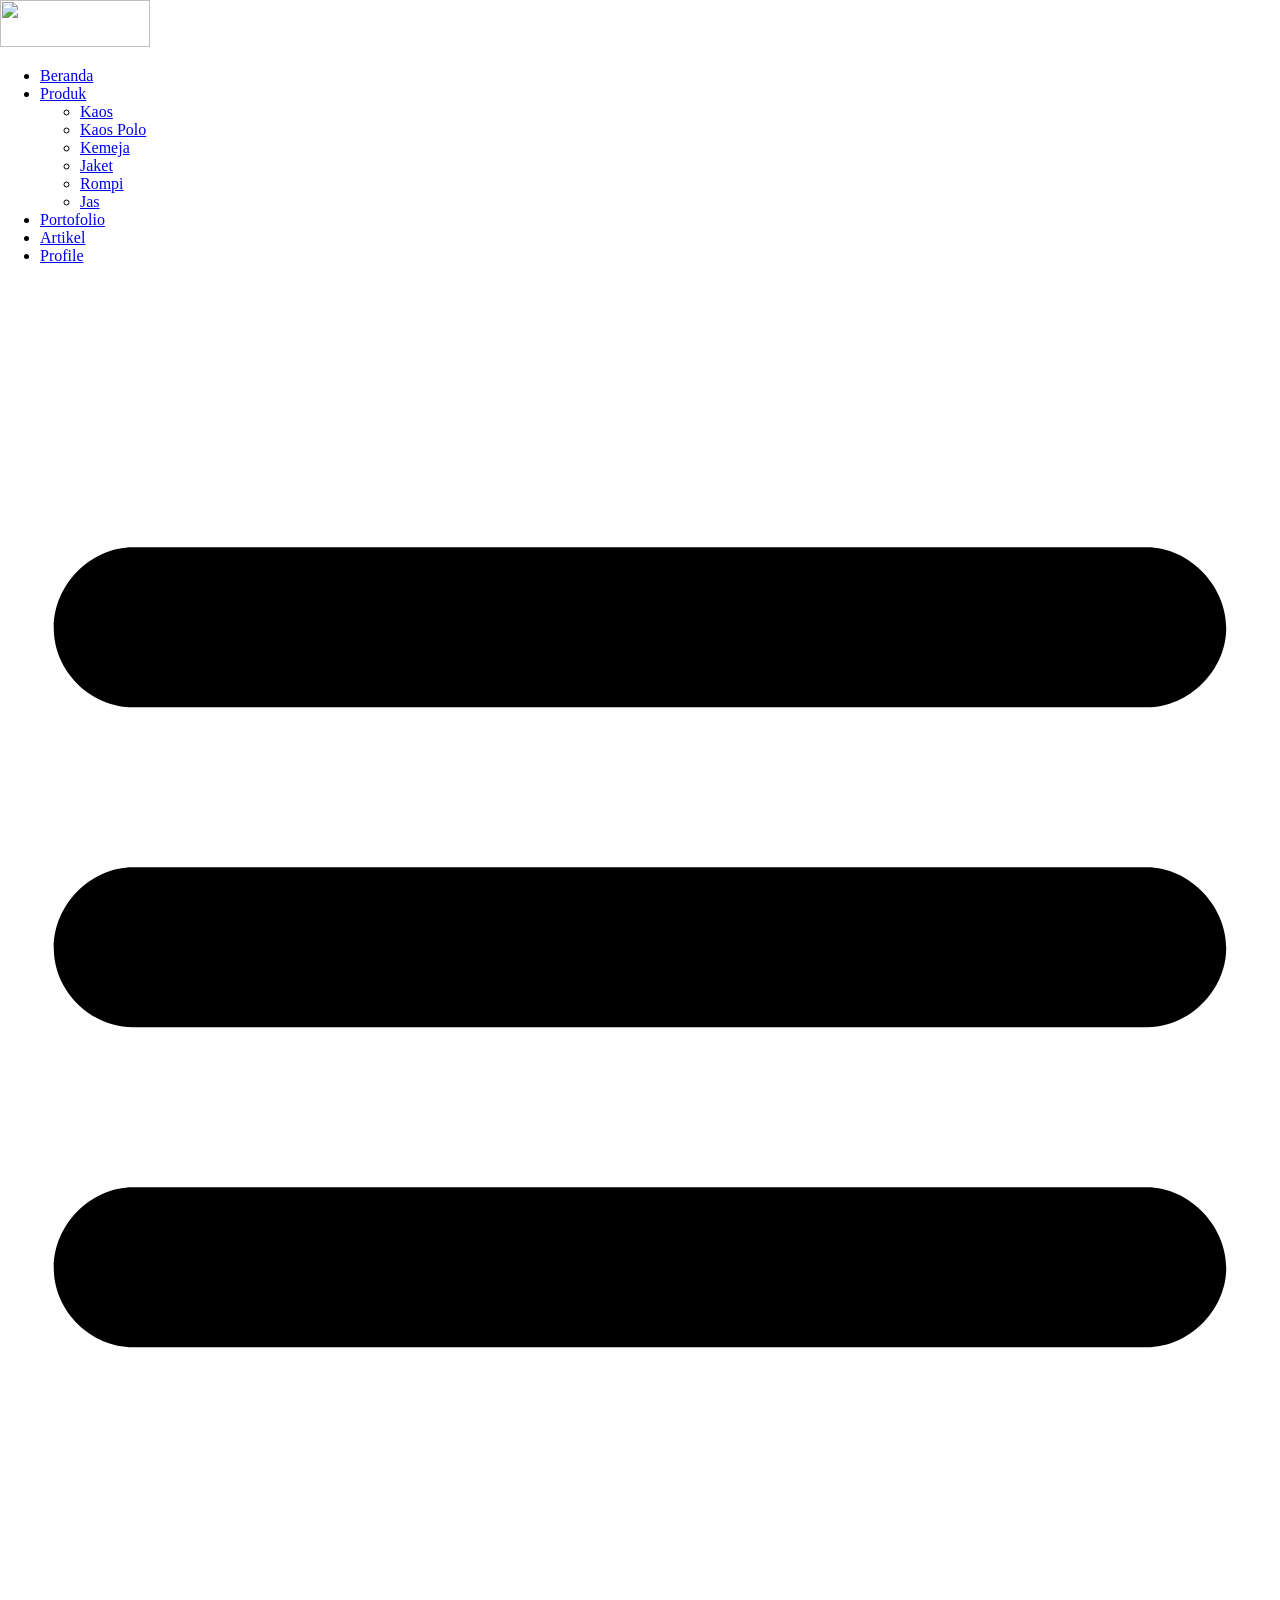
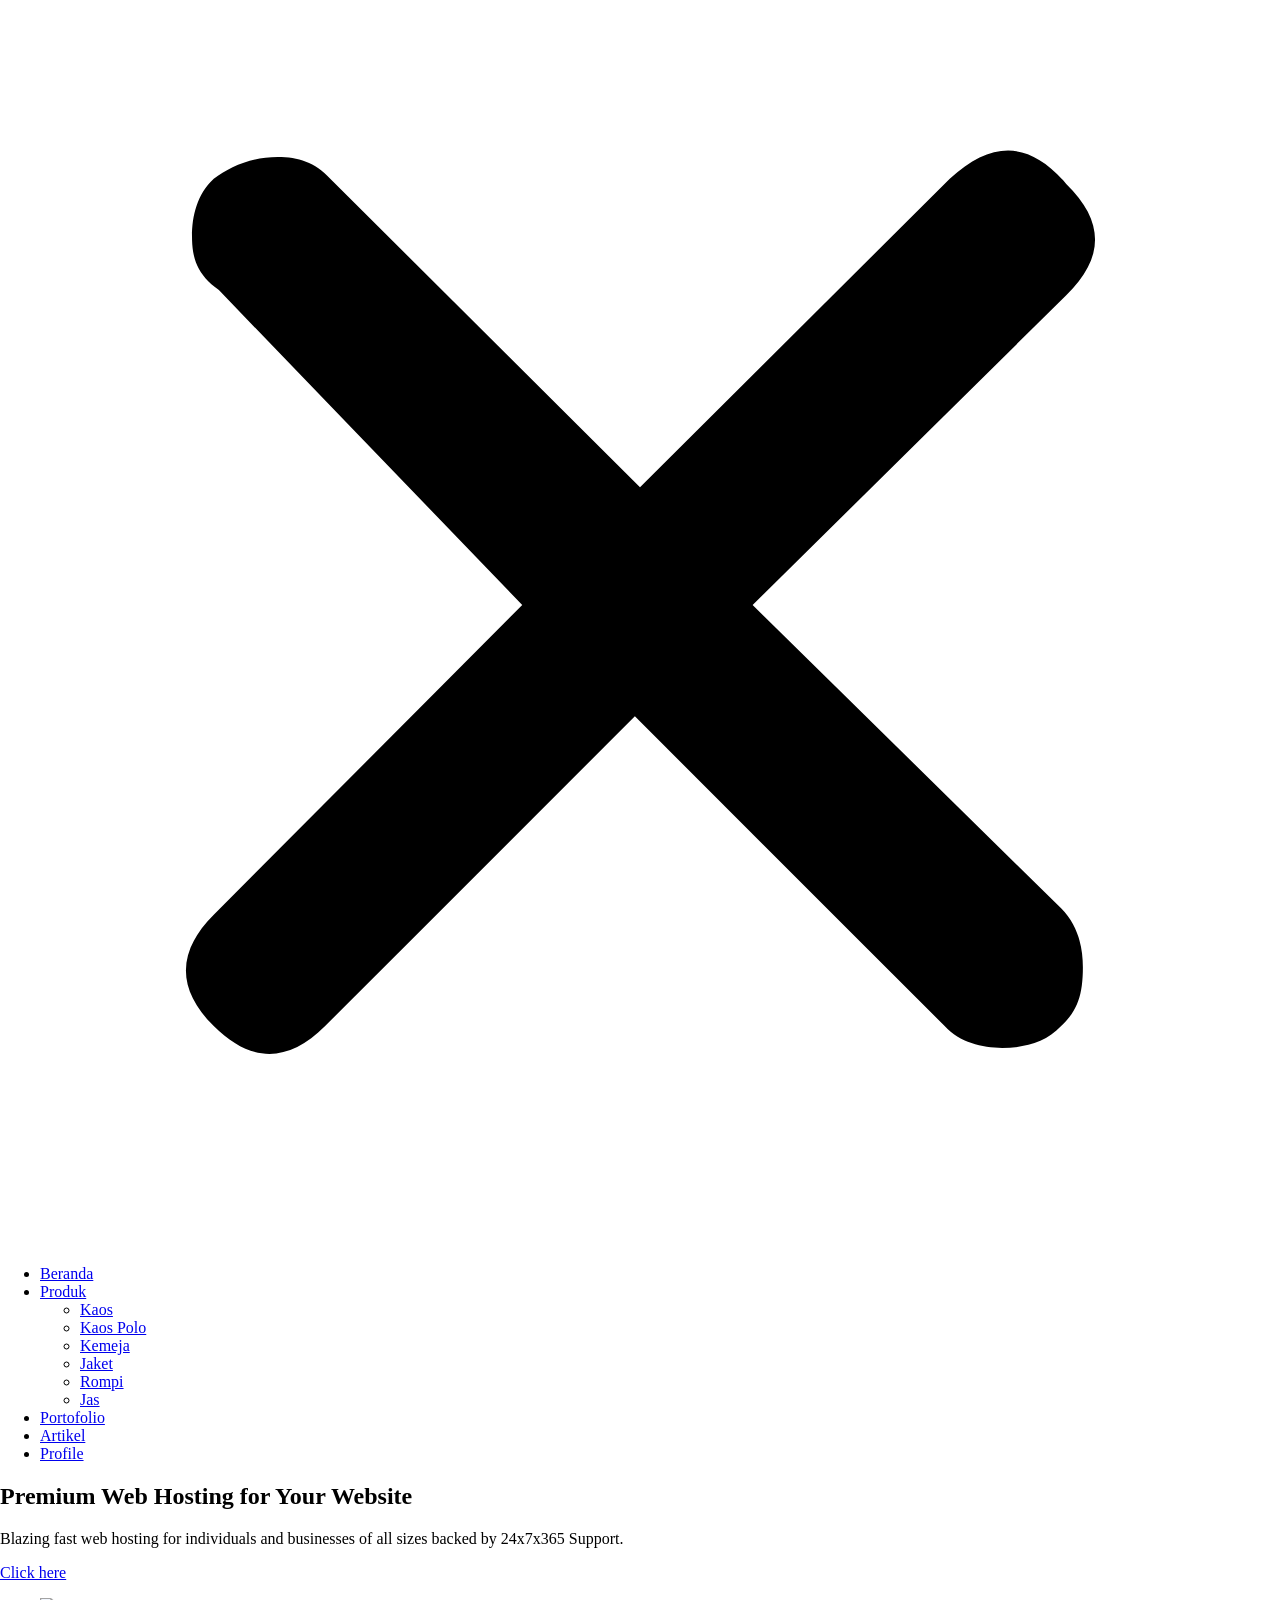
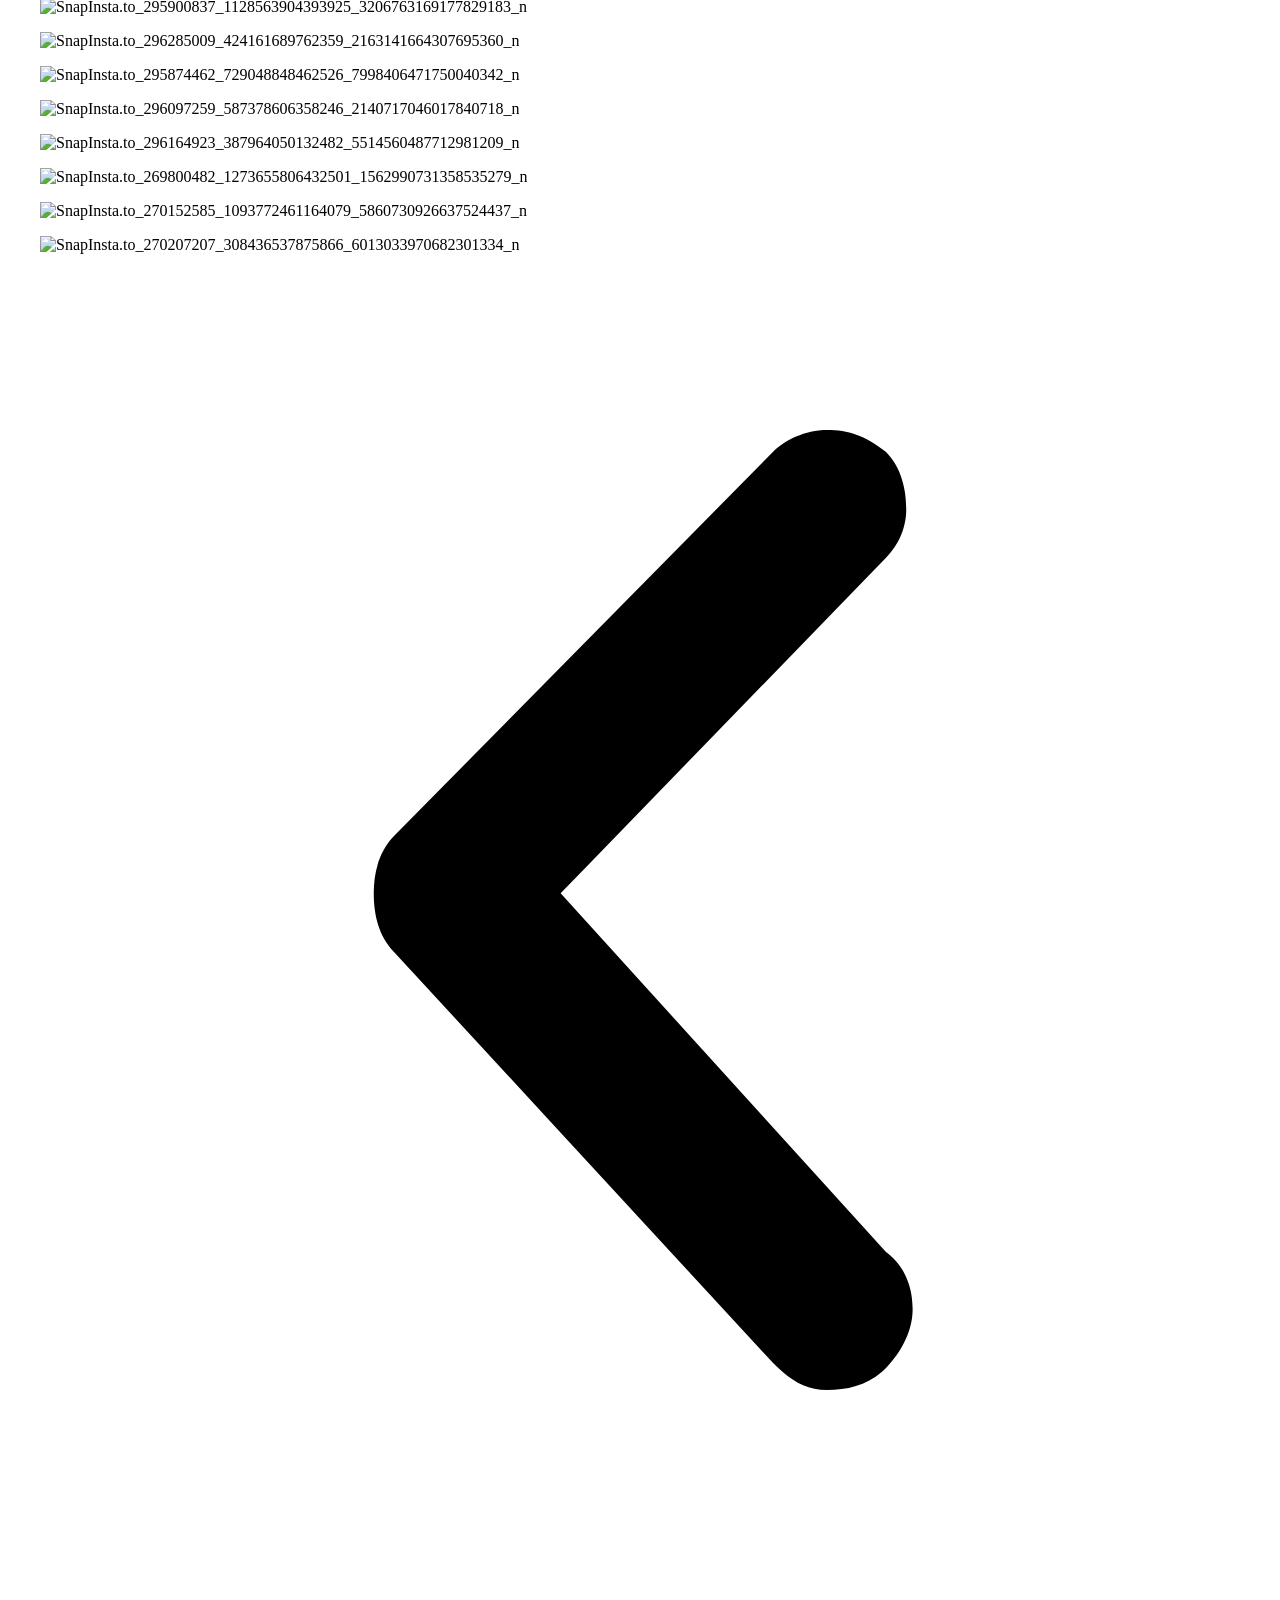
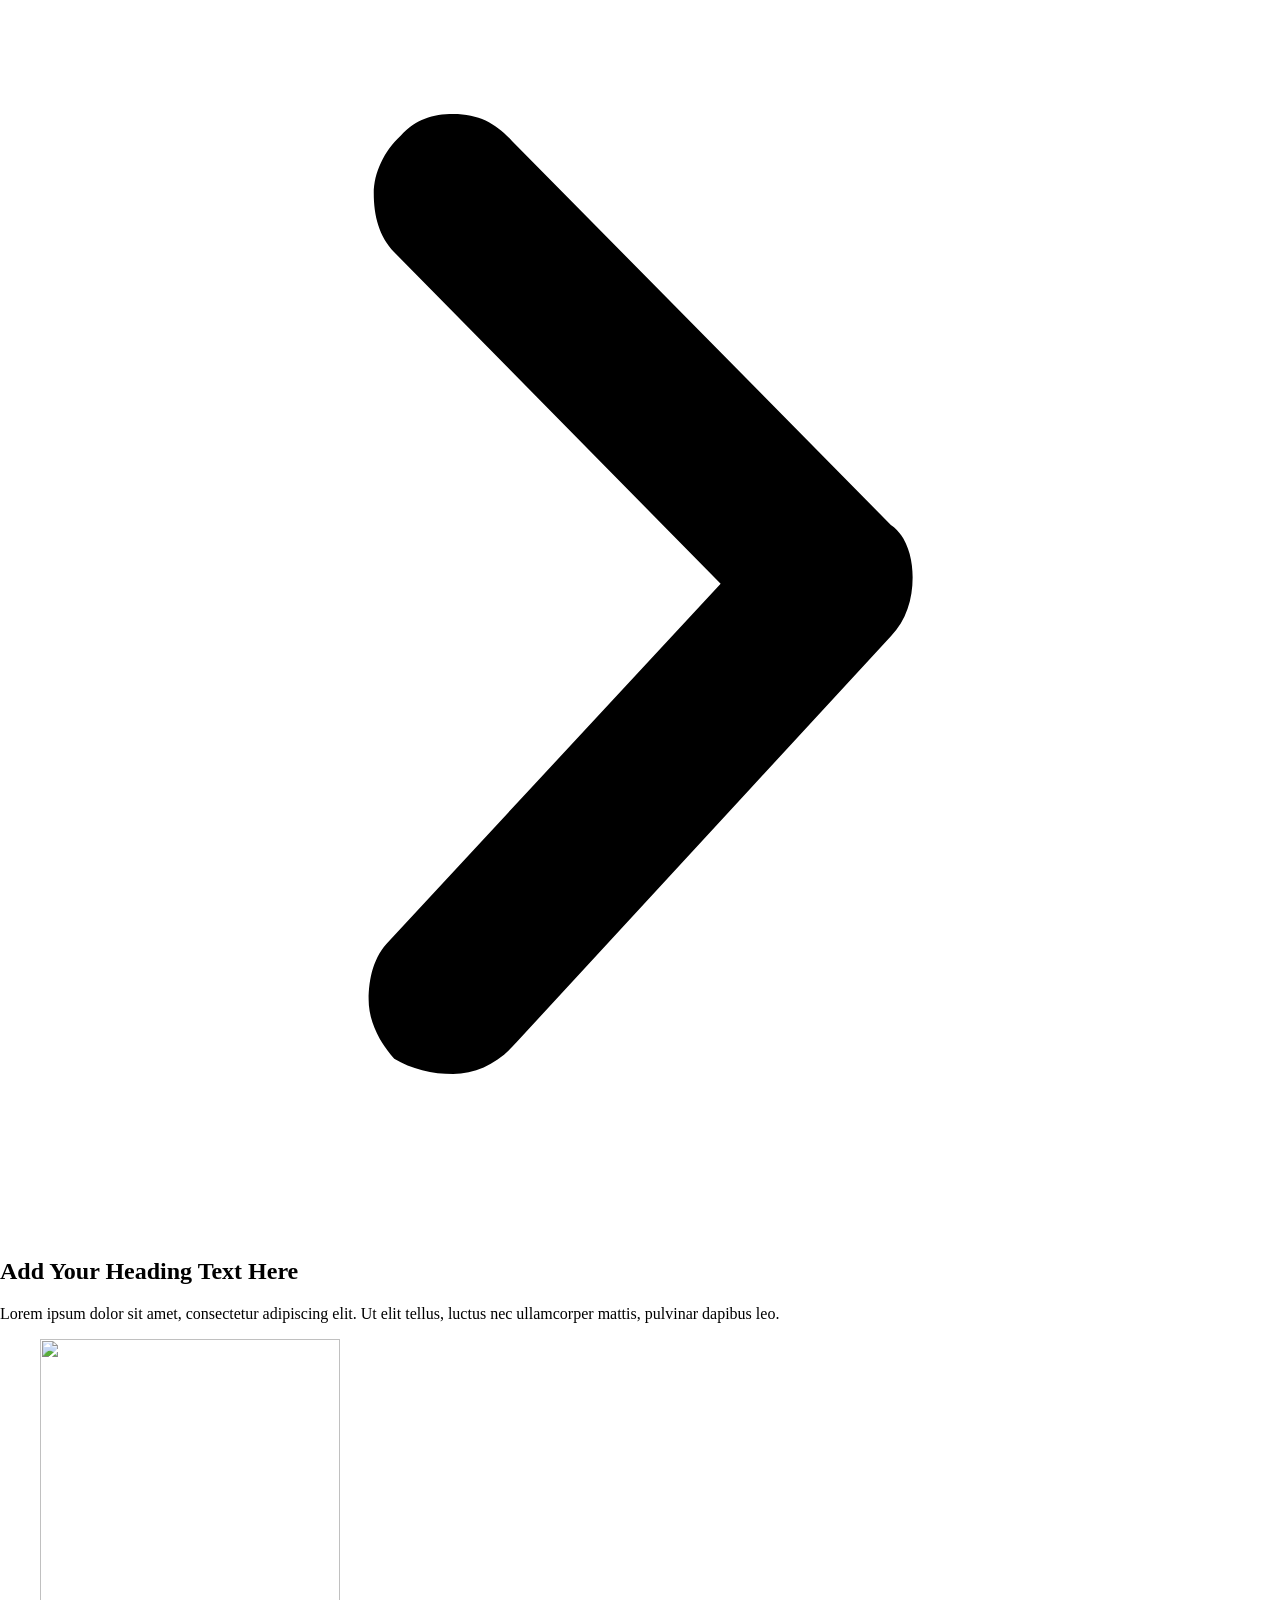
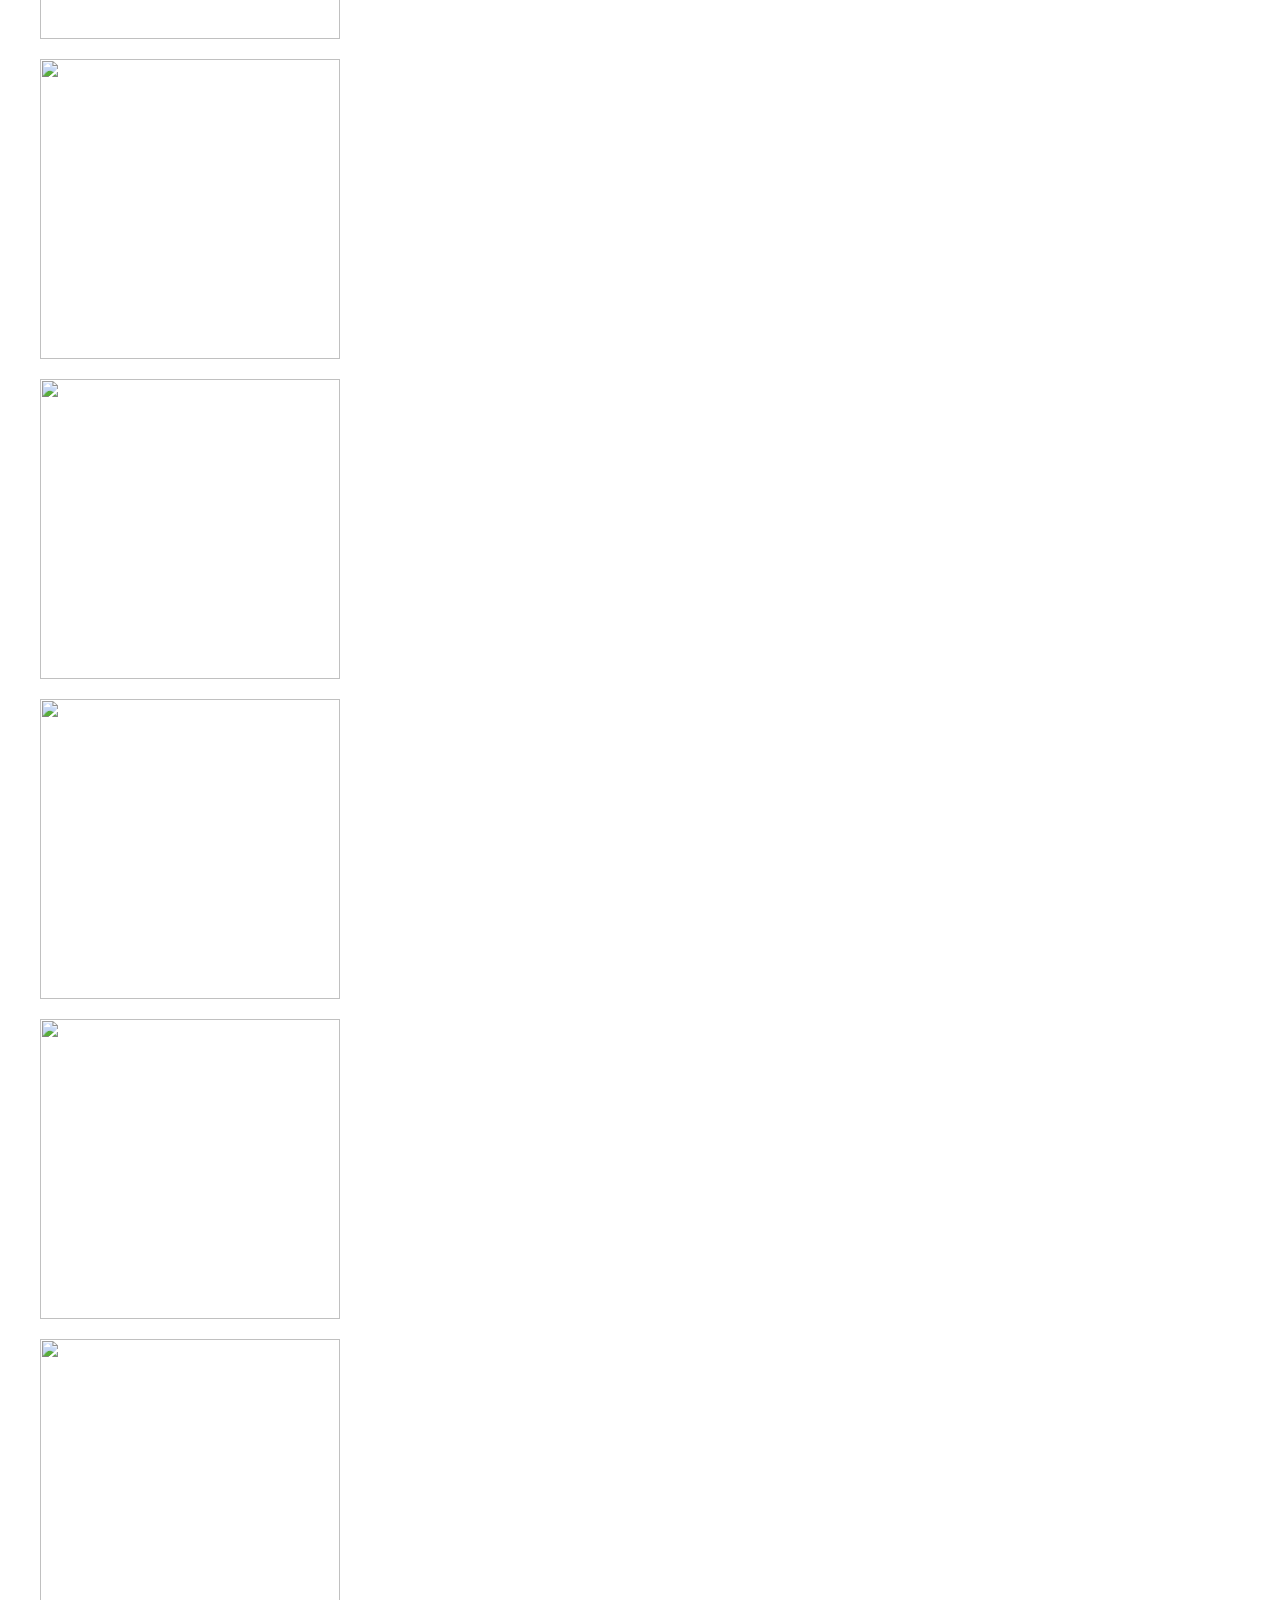
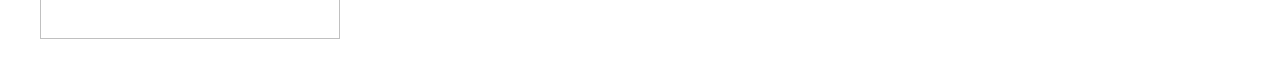
==== index.html @ c90e9102 "Add files via upload" ====
<!DOCTYPE html> <html lang="en-US"> <head> 	<meta charset="UTF-8"> 		<title>SoalSablon Website &#8211; SoalSablon</title> <meta name='robots' content='noindex, nofollow' /> 	<style>img:is([sizes="auto" i], [sizes^="auto," i]) { contain-intrinsic-size: 3000px 1500px }</style> 	<link rel="alternate" type="application/rss+xml" title="SoalSablon &raquo; Feed" href="http://localhost/wordpress/feed/" /> <link rel="alternate" type="application/rss+xml" title="SoalSablon &raquo; Comments Feed" href="http://localhost/wordpress/comments/feed/" /> <script>
window._wpemojiSettings = {"baseUrl":"https:\/\/s.w.org\/images\/core\/emoji\/16.0.1\/72x72\/","ext":".png","svgUrl":"https:\/\/s.w.org\/images\/core\/emoji\/16.0.1\/svg\/","svgExt":".svg","source":{"concatemoji":"http:\/\/localhost\/wordpress\/wp-includes\/js\/wp-emoji-release.min.js?ver=6.8.2"}};
/*! This file is auto-generated */
!function(s,n){var o,i,e;function c(e){try{var t={supportTests:e,timestamp:(new Date).valueOf()};sessionStorage.setItem(o,JSON.stringify(t))}catch(e){}}function p(e,t,n){e.clearRect(0,0,e.canvas.width,e.canvas.height),e.fillText(t,0,0);var t=new Uint32Array(e.getImageData(0,0,e.canvas.width,e.canvas.height).data),a=(e.clearRect(0,0,e.canvas.width,e.canvas.height),e.fillText(n,0,0),new Uint32Array(e.getImageData(0,0,e.canvas.width,e.canvas.height).data));return t.every(function(e,t){return e===a[t]})}function u(e,t){e.clearRect(0,0,e.canvas.width,e.canvas.height),e.fillText(t,0,0);for(var n=e.getImageData(16,16,1,1),a=0;a<n.data.length;a++)if(0!==n.data[a])return!1;return!0}function f(e,t,n,a){switch(t){case"flag":return n(e,"\ud83c\udff3\ufe0f\u200d\u26a7\ufe0f","\ud83c\udff3\ufe0f\u200b\u26a7\ufe0f")?!1:!n(e,"\ud83c\udde8\ud83c\uddf6","\ud83c\udde8\u200b\ud83c\uddf6")&&!n(e,"\ud83c\udff4\udb40\udc67\udb40\udc62\udb40\udc65\udb40\udc6e\udb40\udc67\udb40\udc7f","\ud83c\udff4\u200b\udb40\udc67\u200b\udb40\udc62\u200b\udb40\udc65\u200b\udb40\udc6e\u200b\udb40\udc67\u200b\udb40\udc7f");case"emoji":return!a(e,"\ud83e\udedf")}return!1}function g(e,t,n,a){var r="undefined"!=typeof WorkerGlobalScope&&self instanceof WorkerGlobalScope?new OffscreenCanvas(300,150):s.createElement("canvas"),o=r.getContext("2d",{willReadFrequently:!0}),i=(o.textBaseline="top",o.font="600 32px Arial",{});return e.forEach(function(e){i[e]=t(o,e,n,a)}),i}function t(e){var t=s.createElement("script");t.src=e,t.defer=!0,s.head.appendChild(t)}"undefined"!=typeof Promise&&(o="wpEmojiSettingsSupports",i=["flag","emoji"],n.supports={everything:!0,everythingExceptFlag:!0},e=new Promise(function(e){s.addEventListener("DOMContentLoaded",e,{once:!0})}),new Promise(function(t){var n=function(){try{var e=JSON.parse(sessionStorage.getItem(o));if("object"==typeof e&&"number"==typeof e.timestamp&&(new Date).valueOf()<e.timestamp+604800&&"object"==typeof e.supportTests)return e.supportTests}catch(e){}return null}();if(!n){if("undefined"!=typeof Worker&&"undefined"!=typeof OffscreenCanvas&&"undefined"!=typeof URL&&URL.createObjectURL&&"undefined"!=typeof Blob)try{var e="postMessage("+g.toString()+"("+[JSON.stringify(i),f.toString(),p.toString(),u.toString()].join(",")+"));",a=new Blob([e],{type:"text/javascript"}),r=new Worker(URL.createObjectURL(a),{name:"wpTestEmojiSupports"});return void(r.onmessage=function(e){c(n=e.data),r.terminate(),t(n)})}catch(e){}c(n=g(i,f,p,u))}t(n)}).then(function(e){for(var t in e)n.supports[t]=e[t],n.supports.everything=n.supports.everything&&n.supports[t],"flag"!==t&&(n.supports.everythingExceptFlag=n.supports.everythingExceptFlag&&n.supports[t]);n.supports.everythingExceptFlag=n.supports.everythingExceptFlag&&!n.supports.flag,n.DOMReady=!1,n.readyCallback=function(){n.DOMReady=!0}}).then(function(){return e}).then(function(){var e;n.supports.everything||(n.readyCallback(),(e=n.source||{}).concatemoji?t(e.concatemoji):e.wpemoji&&e.twemoji&&(t(e.twemoji),t(e.wpemoji)))}))}((window,document),window._wpemojiSettings);
</script> <style id='wp-emoji-styles-inline-css'>  	img.wp-smiley, img.emoji { 		display: inline !important; 		border: none !important; 		box-shadow: none !important; 		height: 1em !important; 		width: 1em !important; 		margin: 0 0.07em !important; 		vertical-align: -0.1em !important; 		background: none !important; 		padding: 0 !important; 	} </style> <style id='global-styles-inline-css'> :root{--wp--preset--aspect-ratio--square: 1;--wp--preset--aspect-ratio--4-3: 4/3;--wp--preset--aspect-ratio--3-4: 3/4;--wp--preset--aspect-ratio--3-2: 3/2;--wp--preset--aspect-ratio--2-3: 2/3;--wp--preset--aspect-ratio--16-9: 16/9;--wp--preset--aspect-ratio--9-16: 9/16;--wp--preset--color--black: #000000;--wp--preset--color--cyan-bluish-gray: #abb8c3;--wp--preset--color--white: #ffffff;--wp--preset--color--pale-pink: #f78da7;--wp--preset--color--vivid-red: #cf2e2e;--wp--preset--color--luminous-vivid-orange: #ff6900;--wp--preset--color--luminous-vivid-amber: #fcb900;--wp--preset--color--light-green-cyan: #7bdcb5;--wp--preset--color--vivid-green-cyan: #00d084;--wp--preset--color--pale-cyan-blue: #8ed1fc;--wp--preset--color--vivid-cyan-blue: #0693e3;--wp--preset--color--vivid-purple: #9b51e0;--wp--preset--gradient--vivid-cyan-blue-to-vivid-purple: linear-gradient(135deg,rgba(6,147,227,1) 0%,rgb(155,81,224) 100%);--wp--preset--gradient--light-green-cyan-to-vivid-green-cyan: linear-gradient(135deg,rgb(122,220,180) 0%,rgb(0,208,130) 100%);--wp--preset--gradient--luminous-vivid-amber-to-luminous-vivid-orange: linear-gradient(135deg,rgba(252,185,0,1) 0%,rgba(255,105,0,1) 100%);--wp--preset--gradient--luminous-vivid-orange-to-vivid-red: linear-gradient(135deg,rgba(255,105,0,1) 0%,rgb(207,46,46) 100%);--wp--preset--gradient--very-light-gray-to-cyan-bluish-gray: linear-gradient(135deg,rgb(238,238,238) 0%,rgb(169,184,195) 100%);--wp--preset--gradient--cool-to-warm-spectrum: linear-gradient(135deg,rgb(74,234,220) 0%,rgb(151,120,209) 20%,rgb(207,42,186) 40%,rgb(238,44,130) 60%,rgb(251,105,98) 80%,rgb(254,248,76) 100%);--wp--preset--gradient--blush-light-purple: linear-gradient(135deg,rgb(255,206,236) 0%,rgb(152,150,240) 100%);--wp--preset--gradient--blush-bordeaux: linear-gradient(135deg,rgb(254,205,165) 0%,rgb(254,45,45) 50%,rgb(107,0,62) 100%);--wp--preset--gradient--luminous-dusk: linear-gradient(135deg,rgb(255,203,112) 0%,rgb(199,81,192) 50%,rgb(65,88,208) 100%);--wp--preset--gradient--pale-ocean: linear-gradient(135deg,rgb(255,245,203) 0%,rgb(182,227,212) 50%,rgb(51,167,181) 100%);--wp--preset--gradient--electric-grass: linear-gradient(135deg,rgb(202,248,128) 0%,rgb(113,206,126) 100%);--wp--preset--gradient--midnight: linear-gradient(135deg,rgb(2,3,129) 0%,rgb(40,116,252) 100%);--wp--preset--font-size--small: 13px;--wp--preset--font-size--medium: 20px;--wp--preset--font-size--large: 36px;--wp--preset--font-size--x-large: 42px;--wp--preset--spacing--20: 0.44rem;--wp--preset--spacing--30: 0.67rem;--wp--preset--spacing--40: 1rem;--wp--preset--spacing--50: 1.5rem;--wp--preset--spacing--60: 2.25rem;--wp--preset--spacing--70: 3.38rem;--wp--preset--spacing--80: 5.06rem;--wp--preset--shadow--natural: 6px 6px 9px rgba(0, 0, 0, 0.2);--wp--preset--shadow--deep: 12px 12px 50px rgba(0, 0, 0, 0.4);--wp--preset--shadow--sharp: 6px 6px 0px rgba(0, 0, 0, 0.2);--wp--preset--shadow--outlined: 6px 6px 0px -3px rgba(255, 255, 255, 1), 6px 6px rgba(0, 0, 0, 1);--wp--preset--shadow--crisp: 6px 6px 0px rgba(0, 0, 0, 1);}:root { --wp--style--global--content-size: 800px;--wp--style--global--wide-size: 1200px; }:where(body) { margin: 0; }.wp-site-blocks > .alignleft { float: left; margin-right: 2em; }.wp-site-blocks > .alignright { float: right; margin-left: 2em; }.wp-site-blocks > .aligncenter { justify-content: center; margin-left: auto; margin-right: auto; }:where(.wp-site-blocks) > * { margin-block-start: 24px; margin-block-end: 0; }:where(.wp-site-blocks) > :first-child { margin-block-start: 0; }:where(.wp-site-blocks) > :last-child { margin-block-end: 0; }:root { --wp--style--block-gap: 24px; }:root :where(.is-layout-flow) > :first-child{margin-block-start: 0;}:root :where(.is-layout-flow) > :last-child{margin-block-end: 0;}:root :where(.is-layout-flow) > *{margin-block-start: 24px;margin-block-end: 0;}:root :where(.is-layout-constrained) > :first-child{margin-block-start: 0;}:root :where(.is-layout-constrained) > :last-child{margin-block-end: 0;}:root :where(.is-layout-constrained) > *{margin-block-start: 24px;margin-block-end: 0;}:root :where(.is-layout-flex){gap: 24px;}:root :where(.is-layout-grid){gap: 24px;}.is-layout-flow > .alignleft{float: left;margin-inline-start: 0;margin-inline-end: 2em;}.is-layout-flow > .alignright{float: right;margin-inline-start: 2em;margin-inline-end: 0;}.is-layout-flow > .aligncenter{margin-left: auto !important;margin-right: auto !important;}.is-layout-constrained > .alignleft{float: left;margin-inline-start: 0;margin-inline-end: 2em;}.is-layout-constrained > .alignright{float: right;margin-inline-start: 2em;margin-inline-end: 0;}.is-layout-constrained > .aligncenter{margin-left: auto !important;margin-right: auto !important;}.is-layout-constrained > :where(:not(.alignleft):not(.alignright):not(.alignfull)){max-width: var(--wp--style--global--content-size);margin-left: auto !important;margin-right: auto !important;}.is-layout-constrained > .alignwide{max-width: var(--wp--style--global--wide-size);}body .is-layout-flex{display: flex;}.is-layout-flex{flex-wrap: wrap;align-items: center;}.is-layout-flex > :is(*, div){margin: 0;}body .is-layout-grid{display: grid;}.is-layout-grid > :is(*, div){margin: 0;}body{padding-top: 0px;padding-right: 0px;padding-bottom: 0px;padding-left: 0px;}a:where(:not(.wp-element-button)){text-decoration: underline;}:root :where(.wp-element-button, .wp-block-button__link){background-color: #32373c;border-width: 0;color: #fff;font-family: inherit;font-size: inherit;line-height: inherit;padding: calc(0.667em + 2px) calc(1.333em + 2px);text-decoration: none;}.has-black-color{color: var(--wp--preset--color--black) !important;}.has-cyan-bluish-gray-color{color: var(--wp--preset--color--cyan-bluish-gray) !important;}.has-white-color{color: var(--wp--preset--color--white) !important;}.has-pale-pink-color{color: var(--wp--preset--color--pale-pink) !important;}.has-vivid-red-color{color: var(--wp--preset--color--vivid-red) !important;}.has-luminous-vivid-orange-color{color: var(--wp--preset--color--luminous-vivid-orange) !important;}.has-luminous-vivid-amber-color{color: var(--wp--preset--color--luminous-vivid-amber) !important;}.has-light-green-cyan-color{color: var(--wp--preset--color--light-green-cyan) !important;}.has-vivid-green-cyan-color{color: var(--wp--preset--color--vivid-green-cyan) !important;}.has-pale-cyan-blue-color{color: var(--wp--preset--color--pale-cyan-blue) !important;}.has-vivid-cyan-blue-color{color: var(--wp--preset--color--vivid-cyan-blue) !important;}.has-vivid-purple-color{color: var(--wp--preset--color--vivid-purple) !important;}.has-black-background-color{background-color: var(--wp--preset--color--black) !important;}.has-cyan-bluish-gray-background-color{background-color: var(--wp--preset--color--cyan-bluish-gray) !important;}.has-white-background-color{background-color: var(--wp--preset--color--white) !important;}.has-pale-pink-background-color{background-color: var(--wp--preset--color--pale-pink) !important;}.has-vivid-red-background-color{background-color: var(--wp--preset--color--vivid-red) !important;}.has-luminous-vivid-orange-background-color{background-color: var(--wp--preset--color--luminous-vivid-orange) !important;}.has-luminous-vivid-amber-background-color{background-color: var(--wp--preset--color--luminous-vivid-amber) !important;}.has-light-green-cyan-background-color{background-color: var(--wp--preset--color--light-green-cyan) !important;}.has-vivid-green-cyan-background-color{background-color: var(--wp--preset--color--vivid-green-cyan) !important;}.has-pale-cyan-blue-background-color{background-color: var(--wp--preset--color--pale-cyan-blue) !important;}.has-vivid-cyan-blue-background-color{background-color: var(--wp--preset--color--vivid-cyan-blue) !important;}.has-vivid-purple-background-color{background-color: var(--wp--preset--color--vivid-purple) !important;}.has-black-border-color{border-color: var(--wp--preset--color--black) !important;}.has-cyan-bluish-gray-border-color{border-color: var(--wp--preset--color--cyan-bluish-gray) !important;}.has-white-border-color{border-color: var(--wp--preset--color--white) !important;}.has-pale-pink-border-color{border-color: var(--wp--preset--color--pale-pink) !important;}.has-vivid-red-border-color{border-color: var(--wp--preset--color--vivid-red) !important;}.has-luminous-vivid-orange-border-color{border-color: var(--wp--preset--color--luminous-vivid-orange) !important;}.has-luminous-vivid-amber-border-color{border-color: var(--wp--preset--color--luminous-vivid-amber) !important;}.has-light-green-cyan-border-color{border-color: var(--wp--preset--color--light-green-cyan) !important;}.has-vivid-green-cyan-border-color{border-color: var(--wp--preset--color--vivid-green-cyan) !important;}.has-pale-cyan-blue-border-color{border-color: var(--wp--preset--color--pale-cyan-blue) !important;}.has-vivid-cyan-blue-border-color{border-color: var(--wp--preset--color--vivid-cyan-blue) !important;}.has-vivid-purple-border-color{border-color: var(--wp--preset--color--vivid-purple) !important;}.has-vivid-cyan-blue-to-vivid-purple-gradient-background{background: var(--wp--preset--gradient--vivid-cyan-blue-to-vivid-purple) !important;}.has-light-green-cyan-to-vivid-green-cyan-gradient-background{background: var(--wp--preset--gradient--light-green-cyan-to-vivid-green-cyan) !important;}.has-luminous-vivid-amber-to-luminous-vivid-orange-gradient-background{background: var(--wp--preset--gradient--luminous-vivid-amber-to-luminous-vivid-orange) !important;}.has-luminous-vivid-orange-to-vivid-red-gradient-background{background: var(--wp--preset--gradient--luminous-vivid-orange-to-vivid-red) !important;}.has-very-light-gray-to-cyan-bluish-gray-gradient-background{background: var(--wp--preset--gradient--very-light-gray-to-cyan-bluish-gray) !important;}.has-cool-to-warm-spectrum-gradient-background{background: var(--wp--preset--gradient--cool-to-warm-spectrum) !important;}.has-blush-light-purple-gradient-background{background: var(--wp--preset--gradient--blush-light-purple) !important;}.has-blush-bordeaux-gradient-background{background: var(--wp--preset--gradient--blush-bordeaux) !important;}.has-luminous-dusk-gradient-background{background: var(--wp--preset--gradient--luminous-dusk) !important;}.has-pale-ocean-gradient-background{background: var(--wp--preset--gradient--pale-ocean) !important;}.has-electric-grass-gradient-background{background: var(--wp--preset--gradient--electric-grass) !important;}.has-midnight-gradient-background{background: var(--wp--preset--gradient--midnight) !important;}.has-small-font-size{font-size: var(--wp--preset--font-size--small) !important;}.has-medium-font-size{font-size: var(--wp--preset--font-size--medium) !important;}.has-large-font-size{font-size: var(--wp--preset--font-size--large) !important;}.has-x-large-font-size{font-size: var(--wp--preset--font-size--x-large) !important;} :root :where(.wp-block-pullquote){font-size: 1.5em;line-height: 1.6;} </style> <link rel='stylesheet' id='hello-elementor-css' href='./css/hello-elementor-assets-css-reset.css' media='all' /> <link rel='stylesheet' id='hello-elementor-theme-style-css' href='./css/hello-elementor-assets-css-theme.css' media='all' /> <link rel='stylesheet' id='hello-elementor-header-footer-css' href='./css/hello-elementor-assets-css-header-footer.css' media='all' /> <link rel='stylesheet' id='elementor-frontend-css' href='./css/elementor-assets-css-frontend.min.css' media='all' /> <link rel='stylesheet' id='elementor-post-7-css' href='./css/elementor-css-post-7.css' media='all' /> <link rel='stylesheet' id='widget-image-css' href='./css/elementor-assets-css-widget-image.min.css' media='all' /> <link rel='stylesheet' id='widget-nav-menu-css' href='./css/pro-elements-assets-css-widget-nav-menu.min.css' media='all' /> <link rel='stylesheet' id='e-sticky-css' href='./css/pro-elements-assets-css-modules-sticky.min.css' media='all' /> <link rel='stylesheet' id='widget-heading-css' href='./css/elementor-assets-css-widget-heading.min.css' media='all' /> <link rel='stylesheet' id='swiper-css' href='./css/elementor-assets-lib-swiper-v8-css-swiper.min.css' media='all' /> <link rel='stylesheet' id='e-swiper-css' href='./css/elementor-assets-css-conditionals-e-swiper.min.css' media='all' /> <link rel='stylesheet' id='widget-image-carousel-css' href='./css/elementor-assets-css-widget-image-carousel.min.css' media='all' /> <link rel='stylesheet' id='widget-image-gallery-css' href='./css/elementor-assets-css-widget-image-gallery.min.css' media='all' /> <link rel='stylesheet' id='widget-gallery-css' href='./css/pro-elements-assets-css-widget-gallery.min.css' media='all' /> <link rel='stylesheet' id='elementor-gallery-css' href='./css/elementor-assets-lib-e-gallery-css-e-gallery.min.css' media='all' /> <link rel='stylesheet' id='e-transitions-css' href='./css/pro-elements-assets-css-conditionals-transitions.min.css' media='all' /> <link rel='stylesheet' id='elementor-post-164-css' href='./css/elementor-css-post-164.css' media='all' /> <link rel='stylesheet' id='elementor-gf-local-roboto-css' href='./css/elementor-google-fonts-css-roboto.css' media='all' /> <link rel='stylesheet' id='elementor-gf-local-robotoslab-css' href='./css/elementor-google-fonts-css-robotoslab.css' media='all' /> <link rel='stylesheet' id='elementor-gf-local-poppins-css' href='./css/elementor-google-fonts-css-poppins.css' media='all' /> <link rel='stylesheet' id='elementor-gf-local-inter-css' href='./css/elementor-google-fonts-css-inter.css' media='all' />         <script>
            /* <![CDATA[ */
            var rcewpp = {
                "ajax_url":"http://localhost/wordpress/wp-admin/admin-ajax.php",
                "nonce": "f3647ff130",
                "home_url": "http://localhost/wordpress/",
                "settings_icon": 'http://localhost/wordpress/wp-content/plugins/export-wp-page-to-static-html/admin/images/settings.png',
                "settings_hover_icon": 'http://localhost/wordpress/wp-content/plugins/export-wp-page-to-static-html/admin/images/settings_hover.png'
            };
            /* ]]\> */
        </script>         <script src="./js/jquery-jquery.min.js" id="jquery-core-js"></script> <script src="./js/jquery-jquery-migrate.min.js" id="jquery-migrate-js"></script> <link rel="https://api.w.org/" href="http://localhost/wordpress/wp-json/" /><link rel="alternate" title="JSON" type="application/json" href="http://localhost/wordpress/wp-json/wp/v2/pages/164" /><link rel="EditURI" type="application/rsd+xml" title="RSD" href="http://localhost/wordpress/xmlrpc.php?rsd" /> <meta name="generator" content="WordPress 6.8.2" /> <link rel="canonical" href="http://localhost/wordpress/soalsablon-website/" /> <link rel='shortlink' href='http://localhost/wordpress/?p=164' /> <link rel="alternate" title="oEmbed (JSON)" type="application/json+oembed" href="http://localhost/wordpress/wp-json/oembed/1.0/embed?url=http%3A%2F%2Flocalhost%2Fwordpress%2Fsoalsablon-website%2F" /> <link rel="alternate" title="oEmbed (XML)" type="text/xml+oembed" href="http://localhost/wordpress/wp-json/oembed/1.0/embed?url=http%3A%2F%2Flocalhost%2Fwordpress%2Fsoalsablon-website%2F&#038;format=xml" /> <meta name="generator" content="Elementor 3.30.3; features: e_font_icon_svg, additional_custom_breakpoints, e_element_cache; settings: css_print_method-external, google_font-enabled, font_display-swap">  			<style> 				.e-con.e-parent:nth-of-type(n+4):not(.e-lazyloaded):not(.e-no-lazyload), 				.e-con.e-parent:nth-of-type(n+4):not(.e-lazyloaded):not(.e-no-lazyload) * { 					background-image: none !important; 				} 				@media screen and (max-height: 1024px) { 					.e-con.e-parent:nth-of-type(n+3):not(.e-lazyloaded):not(.e-no-lazyload), 					.e-con.e-parent:nth-of-type(n+3):not(.e-lazyloaded):not(.e-no-lazyload) * { 						background-image: none !important; 					} 				} 				@media screen and (max-height: 640px) { 					.e-con.e-parent:nth-of-type(n+2):not(.e-lazyloaded):not(.e-no-lazyload), 					.e-con.e-parent:nth-of-type(n+2):not(.e-lazyloaded):not(.e-no-lazyload) * { 						background-image: none !important; 					} 				} 			</style> 				<meta name="viewport" content="width=device-width, initial-scale=1.0, viewport-fit=cover" /></head> <body class="wp-singular page-template page-template-elementor_canvas page page-id-164 wp-embed-responsive wp-theme-hello-elementor hello-elementor-default elementor-default elementor-template-canvas elementor-kit-7 elementor-page elementor-page-164"> 			<div data-elementor-type="wp-page" data-elementor-id="164" class="elementor elementor-164" data-elementor-post-type="page"> 				<div class="elementor-element elementor-element-665a98a e-flex e-con-boxed e-con e-parent" data-id="665a98a" data-element_type="container" data-settings="{&quot;background_background&quot;:&quot;classic&quot;,&quot;sticky&quot;:&quot;top&quot;,&quot;sticky_on&quot;:[&quot;desktop&quot;,&quot;tablet&quot;,&quot;mobile&quot;],&quot;sticky_offset&quot;:0,&quot;sticky_effects_offset&quot;:0,&quot;sticky_anchor_link_offset&quot;:0}"> 					<div class="e-con-inner"> 		<div class="elementor-element elementor-element-186be75 e-con-full e-flex e-con e-child" data-id="186be75" data-element_type="container"> 				<div class="elementor-element elementor-element-201bc5d elementor-widget__width-initial elementor-widget elementor-widget-image" data-id="201bc5d" data-element_type="widget" data-widget_type="image.default"> 															<img decoding="async" width="150" height="47" src="./images/2025-07-Logo-Soal-Sablon.png" class="attachment-thumbnail size-thumbnail wp-image-482" alt="" />															</div> 				<div class="elementor-element elementor-element-b44b133 elementor-nav-menu__align-center elementor-nav-menu--dropdown-mobile elementor-nav-menu--stretch elementor-widget-mobile__width-initial elementor-nav-menu__text-align-aside elementor-nav-menu--toggle elementor-nav-menu--burger elementor-widget elementor-widget-nav-menu" data-id="b44b133" data-element_type="widget" data-settings="{&quot;full_width&quot;:&quot;stretch&quot;,&quot;layout&quot;:&quot;horizontal&quot;,&quot;submenu_icon&quot;:{&quot;value&quot;:&quot;&lt;svg class=\&quot;e-font-icon-svg e-fas-caret-down\&quot; viewBox=\&quot;0 0 320 512\&quot; xmlns=\&quot;http:\/\/www.w3.org\/2000\/svg\&quot;&gt;&lt;path d=\&quot;M31.3 192h257.3c17.8 0 26.7 21.5 14.1 34.1L174.1 354.8c-7.8 7.8-20.5 7.8-28.3 0L17.2 226.1C4.6 213.5 13.5 192 31.3 192z\&quot;&gt;&lt;\/path&gt;&lt;\/svg&gt;&quot;,&quot;library&quot;:&quot;fa-solid&quot;},&quot;toggle&quot;:&quot;burger&quot;}" data-widget_type="nav-menu.default"> 								<nav aria-label="Menu" class="elementor-nav-menu--main elementor-nav-menu__container elementor-nav-menu--layout-horizontal e--pointer-text e--animation-float"> 				<ul id="menu-1-b44b133" class="elementor-nav-menu"><li class="menu-button menu-item menu-item-type-custom menu-item-object-custom menu-item-216"><a href="/beranda" class="elementor-item">Beranda</a></li> <li class="menu-button menu-item menu-item-type-custom menu-item-object-custom menu-item-has-children menu-item-201"><a href="/shop" class="elementor-item">Produk</a> <ul class="sub-menu elementor-nav-menu--dropdown"> 	<li class="menu-item menu-item-type-custom menu-item-object-custom menu-item-205"><a href="http://localhost/wordpress/kaos-section/" class="elementor-sub-item">Kaos</a></li> 	<li class="menu-item menu-item-type-custom menu-item-object-custom menu-item-218"><a href="http://localhost/wordpress/kaos-polo-section/" class="elementor-sub-item">Kaos Polo</a></li> 	<li class="menu-item menu-item-type-custom menu-item-object-custom menu-item-217"><a href="/kaos" class="elementor-sub-item">Kemeja</a></li> 	<li class="menu-item menu-item-type-custom menu-item-object-custom menu-item-219"><a href="/jaket" class="elementor-sub-item">Jaket</a></li> 	<li class="menu-item menu-item-type-custom menu-item-object-custom menu-item-220"><a href="/rompi" class="elementor-sub-item">Rompi</a></li> 	<li class="menu-item menu-item-type-custom menu-item-object-custom menu-item-221"><a href="/jas" class="elementor-sub-item">Jas</a></li> </ul> </li> <li class="menu-item menu-item-type-custom menu-item-object-custom menu-item-222"><a href="/portofolio" class="elementor-item">Portofolio</a></li> <li class="menu-item menu-item-type-custom menu-item-object-custom menu-item-223"><a href="/artikel" class="elementor-item">Artikel</a></li> <li class="menu-item menu-item-type-custom menu-item-object-custom menu-item-224"><a href="/profile" class="elementor-item">Profile</a></li> </ul>			</nav> 					<div class="elementor-menu-toggle" role="button" tabindex="0" aria-label="Menu Toggle" aria-expanded="false"> 			<svg aria-hidden="true" role="presentation" class="elementor-menu-toggle__icon--open e-font-icon-svg e-eicon-menu-bar" viewbox="0 0 1000 1000" xmlns="http://www.w3.org/2000/svg"><path d="M104 333H896C929 333 958 304 958 271S929 208 896 208H104C71 208 42 237 42 271S71 333 104 333ZM104 583H896C929 583 958 554 958 521S929 458 896 458H104C71 458 42 487 42 521S71 583 104 583ZM104 833H896C929 833 958 804 958 771S929 708 896 708H104C71 708 42 737 42 771S71 833 104 833Z"></path></svg><svg aria-hidden="true" role="presentation" class="elementor-menu-toggle__icon--close e-font-icon-svg e-eicon-close" viewbox="0 0 1000 1000" xmlns="http://www.w3.org/2000/svg"><path d="M742 167L500 408 258 167C246 154 233 150 217 150 196 150 179 158 167 167 154 179 150 196 150 212 150 229 154 242 171 254L408 500 167 742C138 771 138 800 167 829 196 858 225 858 254 829L496 587 738 829C750 842 767 846 783 846 800 846 817 842 829 829 842 817 846 804 846 783 846 767 842 750 829 737L588 500 833 258C863 229 863 200 833 171 804 137 775 137 742 167Z"></path></svg>		</div> 					<nav class="elementor-nav-menu--dropdown elementor-nav-menu__container" aria-hidden="true"> 				<ul id="menu-2-b44b133" class="elementor-nav-menu"><li class="menu-button menu-item menu-item-type-custom menu-item-object-custom menu-item-216"><a href="/beranda" class="elementor-item" tabindex="-1">Beranda</a></li> <li class="menu-button menu-item menu-item-type-custom menu-item-object-custom menu-item-has-children menu-item-201"><a href="/shop" class="elementor-item" tabindex="-1">Produk</a> <ul class="sub-menu elementor-nav-menu--dropdown"> 	<li class="menu-item menu-item-type-custom menu-item-object-custom menu-item-205"><a href="http://localhost/wordpress/kaos-section/" class="elementor-sub-item" tabindex="-1">Kaos</a></li> 	<li class="menu-item menu-item-type-custom menu-item-object-custom menu-item-218"><a href="http://localhost/wordpress/kaos-polo-section/" class="elementor-sub-item" tabindex="-1">Kaos Polo</a></li> 	<li class="menu-item menu-item-type-custom menu-item-object-custom menu-item-217"><a href="/kaos" class="elementor-sub-item" tabindex="-1">Kemeja</a></li> 	<li class="menu-item menu-item-type-custom menu-item-object-custom menu-item-219"><a href="/jaket" class="elementor-sub-item" tabindex="-1">Jaket</a></li> 	<li class="menu-item menu-item-type-custom menu-item-object-custom menu-item-220"><a href="/rompi" class="elementor-sub-item" tabindex="-1">Rompi</a></li> 	<li class="menu-item menu-item-type-custom menu-item-object-custom menu-item-221"><a href="/jas" class="elementor-sub-item" tabindex="-1">Jas</a></li> </ul> </li> <li class="menu-item menu-item-type-custom menu-item-object-custom menu-item-222"><a href="/portofolio" class="elementor-item" tabindex="-1">Portofolio</a></li> <li class="menu-item menu-item-type-custom menu-item-object-custom menu-item-223"><a href="/artikel" class="elementor-item" tabindex="-1">Artikel</a></li> <li class="menu-item menu-item-type-custom menu-item-object-custom menu-item-224"><a href="/profile" class="elementor-item" tabindex="-1">Profile</a></li> </ul>			</nav> 						</div> 				</div> 					</div> 				</div> 		<div class="elementor-element elementor-element-c1064ce e-flex e-con-boxed e-con e-parent" data-id="c1064ce" data-element_type="container" data-settings="{&quot;background_background&quot;:&quot;classic&quot;}"> 					<div class="e-con-inner"> 		<div class="elementor-element elementor-element-cfa6606 e-con-full e-flex e-con e-child" data-id="cfa6606" data-element_type="container"> 				<div class="elementor-element elementor-element-ff8e762 elementor-widget elementor-widget-heading" data-id="ff8e762" data-element_type="widget" data-widget_type="heading.default"> 					<h2 class="elementor-heading-title elementor-size-default"><span data-metadata="&lt;!--(figmeta)eyJmaWxlS2V5IjoiUjRIeTI4UW91amdDTlN4elo0eFlGVCIsInBhc3RlSUQiOjE4MTg0Nzc1MzgsImRhdGFUeXBlIjoic2NlbmUifQo=(/figmeta)--&gt;"></span><span data-buffer="&lt;!--(figma)ZmlnLWtpd2lXAAAATGMAALW9C5xkSVXgHffmo6q6uuf9ZmYYYIanj2FmGPBtvqoqu/M1ebOqZ2Zdy6zMW11JZ2WWebN6utkXIiIiIiIiIiKyiMgiiywiIiIii4iIiIiIyCIiy7Isy7Isy7Ks+/3PibiPrO5Bv9/3++Y3XTfixIkTJ06cOHHiRNybf5trhlHUPxP2LhyExtxwsl1vbQe9Urdn+K/[base64]/agJZ5cHvW6t1LQl5K9wedvjK+utXq1bqvTqW3SyUYcxKxrKrurWKu1Wq1ahsxlmYg6vvnRxzOs1yg+tbNdblW6tCb+lBqWuDhjX6sjAV28zSFu9zvWtS9VaV7twfen8KGKk7idthLZXGgwYcUB0pbrdbmmLRjOnu/[base64]/RWEuhDH29ckpEdWWwUerUtk/Xexvbru5VbmCUwasrMjTlRrtyitw1p+vVdZ0A10KrKT29rlmr1kskrt+or280+CfFNwQQsJ290SW3EXa3UZJGbzpdCjbq2z1aJveIrVK3Xior/zf3XOIWTWxXkAe5W2MUN/0eSfd0Ut1WCoJ6wIBuQ7m9KWWPuliRaw3VOgofnRASbroUAnxMs13d1FZvt/[base64]/Xyh3aJ/nUYK9/[base64]/bVOMcDSakpNGzWqbUwH+WVbJc6uyERE70keC9prPSYINMitbpS6TGuX0wWPVcBOpRO1+yvIyfb8sg0d7csDlo/[base64]/WBDz3LNMBatXYrpQ6Uj+f5piV3YouwwUhWg0H01l/PppOqBMvtrCKkjA4pD3kUz9VS1XWX6wWzC/IKp5LRrfaRuiS8k6XtqRffiPsy3Lfm432ycWNwMz2Rs3pm9c63N8JZ5uT0TyCWLckwjSd+v21RkDCo5u4OoLpV6aTaD5L9WoJfQNupFxl4DVLYoh9GHcDmwsqOGUk8mtQrG7bGgWXUexiMJ9Nz4al8ejMhAoJMcOKgjqR8FjvXNK3yJX+AfMg7g/yUYX0EivtWzMigpRO5Gy2dt9mvSFrhg5h3mmyGE7rNxaQNyqP2U5Axexav5Su5ttPJr+cyd9FfiWTv5v8sUz+HvKrmfxTyB/P5O8lf6JS71ayrV9me3tyOhLJNPHyukBNubZVkx54ccf98nQ6DvuT9kFoVYPebbasfUCMVBPXhLQXbJZZETTt369mIydKpcLfmM5Gz5hO5v0x1Z09zowtyq9S8E9u4lSt1ZXDtPZWOJuPmNwCa3coylQto5jtJim/OT2MwsrhLJrOkAeLUQmLS4GpdNsBc7neJe3VHqjJ5Eb1yPm4ydpUhznKBmCzwpwgn2d94VHgUak3SBWbYselyhJDzJaH1HIyfppdkVktBurYFnZlOmuOZjPhJJl/Ovw8PU1gADHMLKjq5/jVfrRnTZdfwQkAZFJN99S82YmR76gHY052avL0gi15+J2q7GRytfMH09n86GTK4YyyorD2uhljYgCuqLbvxYBk7vqN/oXp4Xx9NhpaInk7vzKiTxn07XTLpXU6/fk8nE0oAqve0anCEqHGxNOBPZxPu2E0egakExEpOyqZhA8vSamJ6s0OJwOnh361HogbKjQN+xsWcxKe2q4gdH1nDLtB21nWHls1Hl4FNbNKs9Zl5jLKYtJyvRpuqHMs8zEZhDkPE0kmBhGzrosWSS9erLAg/cFZO4z5uE8bmPYHka5y4LFOs2vQNGuhksppLVV0ql0kZStav4zWic0hbStUpocwNnP1ig9XD/G7QcqVNnuin/kMqYKSOnkYzUe7F8g+LJVOqcIWYKtm94Y5my/Xeqetf5KXMa/sjcZDx0/eNWYsRS+hGKuKNhzY4VeTDZDdZFB/sLbda2OnVLILALQV7ag3O2zLyEkJOFbonWk0Eq1gRQIUN14qM16bdgOraKdnYt1ZrdjYljqAjXva4qxM3biDHVM72mkPlAlznWatdhyLxxxjgoeCvyjbAPLeZldHvIzTwDNXabTVFcizQ9iOd1PkC5sd/PDatm4Ht7ubrV5dN8BFpme1Ll6Zas5Stto2Gy/BWW6XT2KJmT2oo6ACW6nTh1k/w+IV7CExMMqGKa3B5ra0wSpI3mu2Cefge5P2bdoW5Ki1IT4m6bwtwDMStILN6dakCBbbAPVtiOCoKJar+Ms8Vyg7VXsgrnaM7Fbb7q5XSdsOb+igH0/[base64]/XF6NktBzVkLiZFecFbgBRs3QVY0a4bSX4p6LiAwvI66slcTAArDjUBHLMpnSDMXjs7VheBvdNiZ44fAW6wBwR8IhjMpuNxdTSzJgem3Rz7BksMElbTb+tir+ZiDcIh1m4eUl67v8Nqa41vBQriv2nOW99kcfL8iMAgjZFeMt54ihOmSb8yHePcePmZWTHeGf74O/zJ9fmTt/4Plc+T8y7wx+8CAjsFPMSf3B5/8kopmE8PqDCQtBka78CZcxBsU4Kw1Z8ZPzeQrOBoQmAvLho/UyHX7M9no/PGK+7feSd5b//OJ/Pw9++8i0du/8kCzO8/WYCF/ScLsNjpz7D19ckwpJ5/5nA0NDsZLlaNb7cyFJ7rjw9D6niHuq251fhriLXV3w+Nl9vt74/GF8D3InEfSAhn82gwGx3MyeUEF55Hfaoc7oez0WBtdOZwxljgBLmggUFPUQASHrEWjZiT1mYWqwYH/QGzYKEuwRd8GLF6mveI6rh99iUIrIk2SAezFLC8hFM0jYuH/qtCZGtX+gcR2p9WYcLq5trjsR1n/E6NfauwngOwneRk+0CUXZIFQHR2nWQxQ78Tyz3LFtsL/[base64]/TXdLQzPXihXieV1wWmOw11eC0/K8AcUS+I2Vika+bwqsc/qIDSLQPG92Xt0t7W5L+LtVBoLnI1nMZcxuq/Y0dvCotUZJ+vHo5npXJP6YgHnC83Z2adL+HWvsJXg+dsM+H7dh2318z+afcJ99PrFjn0+SnSfPb2qslSX/ze2OPr+l29Pnt3Zs/Ts7p1oipyc3sJU87+IpfN7d7TUkfw9PyT+lVO5u8by3VN6S/FN5Ct9P27J0vm0Lhnh+e7lxWsbnO3gK3nfyFLzvKp3akH58d+Wk7qi/p7Kmk/h7Kx3NlyqbXcEr49dIvoIll2d1zdKvEYoVftZ43sVznefdPDdoVtqr8xT6Jzdsf2htXfhpbLRPit7gtqsz1qrjNfFsn+w89Wk8Oyc7TxM6953sfNudPLsnO3fewzNonGxKvR6HHIK/yRIu47IlnhzP0zyFj/ubp5oCf6DVUB/0wdbmqR7Pf8JqJ3x9H8+A5z/dQuA8v78T9AS+zVPgP9A91ZV8v9vZkOdOd7Ms4z4I2BbwHPYsH2GvpVu9XYZJxu/MFoFNnntbtny0Zfv99K1Tqi9nt7q9Ls8xz7t47gcBq4YxE56Sn/K8m+cBz3t4/iDPp/Cc8byXZ8TzqTznPEVOhzy/jee5IGC9MeYhnkLvPE+hd4Gn0HsGT6H3z3gKvX/OU+j9C55C71/yFHr/iqfQe6YXBHcJwR/yKlvK4bMkISR/WBJC89mSEKI/Igmh+hxJCNkflYTQfa4khPCPSUIoP4+EsvrjkhDKz5eEUP4JSQjlF0hCKP+kJITyCyUhlH9KEkL5RZIQyj8tCaH8YhLK889IQii/RBJC+WclIZRfKgmh/HOSEMovk4RQ/nlJCOWXS0Io/4IkhPIrSNwtlH9REkL5lZIQyr8kCaH8KkkI5X8tCaH8akkI5V+WhFB+jSSE8q9IQii/lsQ9QvlXJSGUXycJofxvJCGUXy8JofxrkhDKb5CEUP63khDKb5SEUP51SQjlN5F4ilD+d5IQym+WhFD+DUkI5bdIQij/piSE8lslIZR/SxJC+W2SEMq/LQmh/HYS9wrl35GEUH6HJITy70pCKL9TEkL59yQhlN8lCaH8+5IQyu+WhFD+95IQyu8h8VSh/AeSEMrvlYRQ/kNJCOX3SUIo/5EkhPL7JSGU/1gSQvkDkhDKfyIJofxBEk8Tyn8qCaH8IUkI5T+ThFD+sCSE8p9LQih/RBJC+S8kIZQ/Kgmh/JeSEMofI6Em6q8kIZQ/Lgmh/NeSEMqfkIRQ/g+SEMqflIRQ/htJCOVPSUIo/60khPKnvaNhNtzCOcu1udd4sXvoiwPd7B8ciIPm+buz6b64lPMpf/3yeEra27kwDyOT82x8z/g5ztf3JD8RbxLfcdif9xV3yeS2RsNwanw/xonu3pyNBanTj+ZhMD2cDSDhRzM8SpwicUFng5Z4HDQIiEBARTzm0vDphxEcL8+FcfzYaK8/nD4UkfT3cJWIfezh1+IpD8N5fzQmlQ/pbySOCB7zOWIjIcE90sV5uK9hYVu0dG60w2YcNlbY6IpcbLPuOonxj/3/2+QAj3CGMEiv7MyE5oSWyR1TZox/hw7SFcZuHdhD+FPxoOeyI8mdG0WjHQTnmTwPd7R3mSlE7Dwi83SvCO1JtDud7ZuJWRrpiL3IM8ua6u2xPZgI64BW+hOA7LLqUiSQKywElxaPm6FdMleSz55YXWWOWcje9HA8rAh/zf4EAPxcN5vid1IZNlcjqULi+K7KVjHdkL7UMycOpKdrWoQFNZeF+9Onj8SF7RDoR8ZL3uXnVJFe7JmrCMqfGU3Y0knLp0fD+R6cXb0A3bDe85K5ZiAt4aDLduvakZS5zCNVQpIZe9fPRRAb/WivzLkWhmbV3JCA0NobI9VTUcu6bLFuimQAmCEr5hEHNmQcOMiuucNBeuhzT0bulZ65+Zw7CyihNJN9Nm0YeHPLHkzb84UF+K0jaeS2/ngusWOYedRkOoossVd45tHDUEJHMvyP0QKNR+6a21uSUSx2k5wi1HvOZedQh+N/TXvVzTjJFFxklLMuQnHE+d3WK7NDJ7KtB9rq3SR79QVoTC7tCht4TrZ7lOHouTiYZ6Njug9qMm2q2ArjF86GFwyzexdoYzSJx4+JJpDq6EyIouTYqJKzu6dnovCSc/ukAido5BjOkdU5P9c/P4p6/TMogSfJlmgwdie2dHpOY1u/erDXly1lOIvA8JKctlSvivr5kaTbDCMR47DXZ66Zl8LQGGYj84m8d3yshwhb0JDml8zybn883iE6K3xFZu4d2x/F0dmke1faWm4A8zton6X4Rs8rnBlfONiLWHm94jA54oxYd72lnTH7sh88nIohfovnXbEL3USar/a8lT3Gcwaps+XpeXBe73mr8+QMgv3gzEUNCuaEg4fDhKvLxtMzoqyK0ptWYnm0d3ejcM7qYFa8y2WEoWXpv8HzrhqyNT8XDhvK/yfz3tVVC0jl7GTkeust9NZPe4s5Xegthm2ht4WjvS1e3Nsl1ytoLPR22cEzvV35R/T22NHerg5t5xrKP709vpHhwfjFHWLyw8jsEXCx652LzuQG+2jl7Ew4N89CaadsmeuTVvgQKmU8k/[base64]/iR9vtimyITBlu4FMsowilWzJgvzOHuoP5PRVT9NkIzviWZFZsfzggv7O9Ox4yHSDMyhVzYdtxRJKz5xQMjtB3QwXEO6eBaMfkwWtVcX0PdRJigcAMNTN37V6n15FvbPHojYbXPeNEtcL02uhxPxeBC2RcktohxG4RrKtS6eKCK5MNHl08N7HO3utifjC13G8lx/rNg512x9f/9wLoJSh8TS9RfpknEW2D8ZnbcoR7hzxB6uuBRF4bw+RAQUofmzEQUf8JKCGqALtNuXrEwv1gxN14dsA4xfknQ3ZID9s7YU8soTZkALQfSXZNhEtH2BCPoHqRuhrMhkenhQH7KDMDnVEdIfYUbbYSTzUQ/vUpY6JEH2YxiOOBso9U94RPmzpPzY/iw2FzjqD1ccN/gw5VuuUbTsH8BoIwKRcH34D2EGdKD6cEg4nYc0N3y4co7mD1g1GN0AMg+L1tsL978B02JSGiM89NmF+vAbIeGxfgNmBKMy3YehkCD9w6P1J+f6kcyYOji5GCeKZc9gX6wWavC7/Yl42lKaLgdorF0OaucH40MRBUB4GY/7O2r8zoViYNoH9J+qbDXQTNLUHGDYsLKauVQN6yT6nFTi/[base64]/JfWEyObmnvlkWeD7ATQvVEHVmU7bq/vJcMrEIZNVwfARqyjDp/jyWhAzmR5gn7HAAMRS67z5kx3EhcJIWmY6i8nQ2dNvtSyAUosMdOeTbwUuXxp1JKkYDcv2YlSUcv8it5uGQAduvhhGuIASW014sLpfP8XFHsmU1CmTRnEue7nyauaJp2/tn+aw2uHniCYjdg5OQiYSf56/sYmVP2YU00kIM1A6DbdnTLTpHlGI3O/3Ec4mIGbJzkAmNBhfG1pyLe9ObBq7XoAmA+LBXHMSG2ra0dDjZHct+Vq7mZEkuj6LNuEhluGLZrsT1m33iWrEjOIihlqp3cLgzHkV7EJOGhd3etBf29xspe9KIf7QR7D1GHnHE62gwl26nPpWQau8GD8GpWJNIkcVhw6gvsLDoLV2a7tZd/yjKYzlXDzIjEldxpGl3hsLIMrjGENasBsCQzaMEn4XKUTRmQqJFL0SLyuPDWbL0pCedHBivc+Yiby2Q87rhAYeODouzWXthwnCKYg88vU2OvV1xcpPXdGuNkrwrQtJRaMt0AWet3T1d6spkBolwR6A49vJ1iWgCc/l+IPZFpPu3OeXblqRvMYx/+1zausZ4U91F4u2zBAxHhxLXy6cxuwKPJGZXjA7wqodgLEV704fQK6KN5RBtGbYEg+lmaWyxIcEWsZ9iWrvMMVvZ5VbPu8TxCy5xQhd35vJlM+1oT/h7iW8u70tvXu6bKw5jCb3UN1dOVQ4v881VO6n8X+ybqxn/2bwdd+oauE8yN2tZV1mkE9cqexKujMLBdDJEvysOcsNEIlVqoXfNdVGIji+ZWwbj0QGTU941oa/Xp1GuGxVdWXiFZ25Ko5+PmIW7sjPEDCTN3hodhIPDcX9WmpxBxisE+hygLquaI3nbDuvtWDlYMY8a7GHUWMgGpR00mARWb8U8GupiKslVWR5V7wm5AXVtZgne3pu5OCujOWJNmim/ElJz1+tN5nq9F5yqnebpX1RLws1S8ZV+Rnf8VGMwKXYccU2y41iIx7GYHcelZByXo7PhQ/[base64]/w5ktzt3b2/dA8CvNB+QM3V3CzzAH2N9ZBk4HuGAjs4z0t5IIjrK4j3Gx5hEcwkbzDnrNbno3BlZbVvimOHzkK1XmU2heRuzglz7cD7G9RNHiXIWeoaFaJGEGMgvgbE2Jbgf6IsFrN5nI8DLhCdKO9F0fDgPXbyHpX6Q7d1bfHPsB/Go7PxfpUJ5NDjcGQ2C/[base64]/vf/Dwgl63fUogvnvpMVdbW+PMglS+dr/cICNVcDfUi+XZYbTXxpPghEW6QrVLr+uKaJvM3Dw3QUXf2SLlVS9M+vsMrSpJkKhobncW/uAhfqqoAMHUM3bJ8aP96RTvVixojgibSu1I1cIZHOaFSv3JGVmmTo4EHUBq3/AZIoSelBQgFs4HezwWaHrTTGffzXAwTLqF0M1SR8J12NYDZyIhRCTCxXZ93DaXzEXhGQke14eiYqzHuLc6KN3UKbcDZl3KOLzlPPHYjxcEphMcy/REVpFAXJWIadGJ+aCOzChbhLzk0id+D7YJrQWgZkamCXpwf626fXqjhvncqDeq2+21bVtcb61vxy9eoyaY1gdciVT0S7NBwgVOCuIqOfcAZ1MUM876owkbncSbyFn/tkFEnrqHsxEcesNRdDDuX2iJxVlFcjarBgb+O+NDDiJdaweaQR2pRjDzUCuctR3taFk3HPc5ktizFfIHCrQV9kN7Ak0VN19I5kZRlR0cHjP2IN88HM9H0no4W5N98JYdCgZI/QS0hbhONsjjV6Z0UMK9zb4cT8tdOjfJ3AsDsjry8N0SmLMrHql8vOgVkuWwKHW202NCQEs1+3LncuYthpWk0dpkeGDVMBe6pPi2sLbD7ihWCNb7fcvdJ32TSyqTQOHHHalFDzPo1lRSDRSLK6MRkJJy4ob1arWhL2SweKmRMCnInkgSwnJV27u7JcjxiOAgc/GxzIrI0yvXGvqC5WJrzZHtD12LAErDn/GzFpFUhu5nsz1Dv8JApgfN1Rrl9mm7PmCLSk7mOFhd+8WCTKvWYiUuiN6BZQ6Q8kqTibMerFecKc0vWOxHOVMqtK0p9U6zJxZ75yfvLOWa9dZ2DM5LJikqNEv3J0V4P/enRUuWZFK6XGl35f1U2YRtyixcSYz1MTHfjIW9I7yqOQ2ULOrS8TVS22ulZl0vmJ7QrLtqeZlmTseNX44FqKW8XEFgEhXdlpdfMA1ArmTk8bdSwFUW0ClVqxZwtQW4F1OusTnlyrkw17alsl7YvC777v/[base64]/O/WW+ou0xiiTypcbm4JQ6NVUbYrrXfuq09Il6B8S6Nxnjg60oa/Q24GCKprH/SKqGcqJbe7iylQbDdVSWXF8GefM1jZfZTpfVEFiGH4cqML4eqN5uB+Zr/men+Ji9OMmoauDIfW+BJLCicbAzMBSlAOJHZNPazfDvtw3kvVaDGkg7pjJWxNuEtPtOWPuxyY8w2uGAsG2kdD3dtkPCznS/nzqUjg7FqqNPDNHzHaKr2uzxDJ05bTWTRY1iQtj9or4tTF4bXSeZQuH1NIM9ChPHUTiScv4UtZLXzUrLiDWnJ4L3eZ0Oh6e0nWTEDtOxVriMPgZ3A326SIkxEyVI7d2cDokXzkSEGPPGY5F7Mq0HumfZUwmthrt7aZNjSlzy35O0pt6tp/HveJAvyPWnxXX56hX69JkbTjiZEY6kJ+PWM/[base64]/OcnPdzzq38XfWlS3LCKKcE7/fM/7XOOj7WknmyS1oOwlG0NhqPA4HR/i94o8htKRzkl4C0sV/sSzVELNMzLvuqJduji+ZdvvnXnmarCz343XhvQPrfqLavEbubnNlKoD+ZO7IVeKc/fTpxqeCQGcn4s8+RMVLn1nzIN39JNPFcczqdsO9ujMYXquI2A/84MfNgujt3vnEgvMDkG+lAazqxWuLE/OseEr/EDgUqr88WpdudD/rm17zRZC+cjbBhTmDIc4d4pANn5KYFr4oLEpEp+FdisIsMJAWvTQo0gpwW/GpcIMGBFPy6GJzhhziGZYPy3/IiBQ4BCgrHReb9dsQUZhHjkj/OlAjDAvtABmaZEuifZKDCkcA+mIk2dfoYQQKRnvd73iU5LCeocPkuhkdmoz3bZmz+BrbjbMcuhkSw2Te1JZDJoVfe+0I8RrozSwfpub55BtQUujiv/hmppEL2MOefZwtSnfyXFpwsFBkdeZ5vXupOoRY1/YXeYXxiA/VsI6+WazsDTNSliz8dHwohJjEQH3HLVMPO8lM6qX8855B07P9CwieWNVv8UcRYuYue/mVMLEx2gqvmYxIWYFNZWaz09ZSKSLoa7kbmNXnvef4CGPlG5pV578ft4aoFBkTUI/PRvPe37pqRyuYdnvnBNGstjIwafoATscDlbOhfTEIkSoCUwWbouqFEN2oTGS7Z1T4vPnwi2msrard/cpFhTByHkOK2RObVee/5hIg5SSzNwvLhjiP068mRVCDnWub5vvfV5LKPgnCuXuB7X1OLHzsi0zhju3AQV2iIo2AK5vf8/XTde1HO/L2YnvFUoot/wu5ckmzRGGmB/NfsdbZr47SlXGfhsCfMsnaAvmKuOwKyiCcTaHwUvWKuPwqzqKfmTN+SXMHdYNTt5WLzRHPbJcC2Qi8p2WKyyX03803mURcBLfKmwCsshOY68+g4bYu2JJu5YHeDecwixKKdxm2Kj+Fn5vFpzhZ/n0ioxRJp5uYJcdoW/VMlJxr0Ws88Mc7Ysu93atZzUMyj+Y96d3jLam2F+Ml00pBgN76uBHP/1UIpw3V+ftgn0JNiPJOJm6BUR8z2UPrBpMxi/VAWy67HIq8syrOyKBgyuaYO+Iez4ABnhln7YDibUvTsbFHr0L71at+4PWd+5BKFTgfMefOcS5SuxccQzzA/mi2u9Dl6/+fmuVlYshT/S/NjHmspli8mPjO/bDET0/I+MPr0x14GvRk/QHwp8h1CWshTCXnmT2NwA/mQ/zPCO+cbDL0Esf+Dj5SY1pe66hGZv/e8X4rjKcxY57d9Ei8gA1Lf6CU587f+HAKbuBkNjafHjC6ZP/KkhEV3POLs8Gjp83PzqURh5aJNz729Gpnned4fe3HB7u5iyQe85KqueSad8MQQCbXnFMyHU80TEGbV856trJVHw1Ha7M8qrDdDVopovpszO9zMjf6w22v0KENWr/bDo3dafzQX2asVh/btjQ1Uh8F4buZlkKJL2unx7RzVn1WLuGRTFvwdkmniXaEB5k259Fx12SUt2ndCJzmkXkkytvC7IswZkbdVeVrQ93A4Yw81zcQcTzK28HuHMItxRa0mZsU7kclahNI+GxA4vUKeFlSNA+FtXcdo7bU5Ka1HbXu2A/pVCwBbb01gaqVfmDO/k3FS2rZ79PTqi4C26jpWi91sEge+Jpu3KBuRulDuBYQVc1M2b1FaFqSG1Dza3JLJWoT7LIR5aG7n5DrO2MJukg+QLbPvvxG8Foh+/eqxHGwnOVsh2MXTSh2wx6ZZW/6grWBBgvG4LMDi/JNQXb3IvML3nuTStmQ7FVUcK7nrCMgi7kq76+F0P5QLH+/0vbuzAItzxrYcAwXrnkWQxdubMwvSNWQNQpZbYf/nc4ulwdnRQZ356JmXa8kmS6jM0JDZGzF1ZuYXFJ7W6O2NBmcxQxFlv3ikTO2Qucm8MpeoMGqvh8+ReZXv/UFObpBj15hl04NGuMsykuoICvFTXhahK2pxBONFKUZ5OieMdAkqP30U51KEXpwipSUjcSHkvh6WCZn8zFGc3hTHitIU5SUagGJfQvcjFkVGBGGr4fhZj3MTghylCN9v3hUJmVcWza/I1vqig9Jn+TtT8fzo9oZ6ccB+0cFsJxLwKx1Yep4Af8kBtasJ9FUOij6y02K2yrx/jQPSlJ15SONXHMw2lYBf68DSVAL8VQfUphLo6xw0UJW0YFaZrKz+jb83jT2pRFRzc5u5+VJwq82dSD7XhBaFpmpYCl3GFj5d89IvFkp4OJvNW5Sxgjr9oSy5oOxn8xaFBgFVGAlMqloas2HOK/Dkof1e1klzQfO2dM180NPsRsK2I0gDf2qLWLLUCUwLPmQLCHzhM7fMn9ms9eTIf9jmO3gFuEuYL6nVMn+3ANb264TqIlj6jC3KMm6L1sx/dEXynS5XdX02lU+xfNaWOLZ0CIH+pwWoVQLAn7NgJaP0g3C8i3A+b+Gx30MV0zE/wTYXYBeXfxaFD8rQn2fQf9KC9XtcXfP7Nud4diNFS+/290cTOh3KDPn34uvEmfcs1FAu0BHdKvTMX/gSCglZXM9BR/mk3dEAh6PgvSR3hj1IV14//UrO/DvNYXMP93EvALxZARSvw9mK+Q3N2nILeYtCQChx1ojx3jG/qRCLkwDfqkDQ6I24KL+leYvkQG/LgCI6Bq/maznzMQVTMwP7K4VpT7acCmmfTcN8PC3aSBQvLvxr2UZNmOXr/X2sin3l5aM+UwkvUQZJQkK6J/xxsVj27lCAgdJYkRY8Py0oI/Ez6SLFuvUTXkpKfcdX++bnMrAetcyD5mUZUDW9E/XzHhFzeqhY38dClGJ18A7D2bkw0DNsmP4N9qyExdVXVfwt85YMSD6wtmp+M+WVYDQDjv0xb/UwG/H9oR5F5n7z25mmJNw5PRR9f3sWs9knwz812r/jkYlLMj14hwQaOQTXPE7TOZbJvtyGeWemgUDvqAdMt3lJ3wMWc/snKav1lHRkPpf3PuVNd55OtyxyDH1dLqmgA4TcNE5uvpY3/8uzp926Y/uY773f5SUQj09sj8Q/7nt/FUtMwlbQMJ/yzZdSWI1QEpD/nkIa9N8u35/3zZdTuNbGn8LZ+h8plPoW9pUUVkEfGUJlNTKf9r3/k5aVw2eMwosx/gNHSg6jhyORHAd/zjf/N63cQxDmC775H34/OYFhl+N7/83fR63YXshGIjLPynnPzKUoFcTP8Y8cDH3dN/8+R4TqyBe5j5v/5il0Ew10hnjF/E9GWnfGl3hz6j0eu6uHLd7C8NGw+YRPYHTCtHI3wIFJsXm3Z77oPd29QvVez/znnCN10sHe55nP47AKURtw+i8IaBiWZdPRwA05ZENjPpA3P0zAyYF7ciHcfDBvfl1PV5hN50bhQ0rt+QXzEl/75/ZLSMIzL4v3gRVGQ+SWOAs/7+sL4x30eof5bz6aM68X47t/oOSeVzC/FtelGbxDtQMfLHLudkCcTry9QFojLDaa6Hwwny6an8s9pEc98roaQS3GJjSfzJmf8lNwxX7Kdcm8yAGrVizB4c6cAy5X/Imc+WlXXukP2PhjgZmSlDwvZ17sSuqTg8N5chHmXXnzC65APLf56ACZvsJBNqbnWIFU5T+eM/+aiNRphQcY3bMyBIjkl5GfTGlk5NiI2vIaBWhaHZTPOnLNcN4fipzenTfPcbDaORGweWfe+1EH6eAsYtYvNMPJoV2s35/3fswVKvOinS1GVzX0fXnzU7mnR+elWiRi+0851Q7WjHjx5diTtcxXMMaaFWah5DdsCRWsgkfm2XnzFgu06KfFIVHwb/pMPhSWIcYey34ZHdkd6V1Bafy/X1TewTgQHWCVszEkkL7sE7R173k80yfYN4pq+zshOoYn4swaYvuM3ZAHByFr1qw1FeVcNT8CtmxJDhh8KQbxZbm5qDgr1Kc987/9SMA9gWiDr1wy/ycDI0psnu1ztmNB4b4opoTs3Xz6MVtAjGeHwXvVkvntLCAIDwgQikatmvfmhiOJFe53+sTKORdigfzPHDlKFKQ7JXK5g5Wy2Vje1Pq872o1tESu7vWkvy/LY8BckSOo7tHL8+a/xnBbpdM/jFiIXpE3X0QjO0z46kimpaja1638CYXVJof7a1hG9N98KG/+t120KBChxAUfzpsf8vv69d0JFgoCl6U56/qWZaLbhb6WxJIvvwhokSuhHsCgE2o32vY26JUXQy16bX8ET40RD6zqjTxczhY35yh6D2U6y/oGwiOyeYvSZoahXtlNAZuFOy6GWvQHLCcBAThIROatvvfNiyCLh0YQqVVJROJkfqf5lkWIRdsZ64Cs43NF5u2+962ZvMUY7DJs6Fx0llCnCgp5RBcBLTKWTGlP15CHZ1i1kqxFOLeDiVr4/vbjze1HYRb1fmKDQw7i9MPTdMzcab7pCMgi/sCAUZTz8GOasMDvjljT6yyuswApSpD9hkWIRWv03QXAj/jm9zmUlKVY82/1zJ1p1iIPLSDhc8sthUvmVzVGQLxqL6CRuXkbJ4w5OyxlBtvqWSwqBPOQHCVgDN7he8/zGFtVa9Eqyl7gReolpp/G/H7zizgKsjUP9pmVe/Sc/rzS4bkgxi7RRNtiD1ZKUbC1LgkI/luHiCqhSQN2EjDJAvUD5k2QTWAMFET+nbcrlzHUAZ+Fk3herpo3OyrJuvNhn25ShpnMHOM0VH9iyRRwByagE/Mmq1bizbgpetYyPnIp//U+nocrEE9P7G+MAGN/EJelAq2L4GBeEN7g42xchFHCyGLtWEPNm3zzh4qAaquh3DF/rt3v4xTOOFYW0bljb9nclyZsC0Tm4k983O4FK9CkSUQlQ9Ayf50SkINpofAwBD7hnQ0vEAw/cwZh/n3efNI7N8Whr8na2dmbcVqCiP/WE05ltRdNKoe70xl+BrF26eCO95/dAWMDF4hTNt/7L96cEZbYuUjefAw7y4DA6F6b40eUHEZx3KZYUQ4SSMPIj/hj8NmyuT3pcwkjs3ApgecWOPTiWGCvGWKuFfS5gnkhcXjsOAef4sbwV5WHRfBn/GjE2kPoID6w6/Qn4Vi6+3K/[base64]/Y2850wxynUx77+j/jHCn/fPmy/kzGdAjpJvZL2EU6HcATJRbl6QMz+Bcy36p5fX17EzaPo7HCyQV6ouN59KZKd+UUf2IxEH+97v5oaXvND+Xt+8MxfhXcPgkaL3+eb3hPol7p2/3zfvimspNz2mogZMIzPxPpvbUZiw/R7fvDu3wwyj3pZjDTL1oQj+f8WntXjwcSElH/PMB4/WAfzcJfM1FAa3z72jVTvPmj2UUrTmh3IzLGiMfgozsMqWSpaV6e5ugGYfRiL1dxTNf/KRKfViEyTg5+bNHzhwk3k2ZLQF/II8Atof4d8IoqViXlM0fwgfmbsnNP8+n5mFW8SW4vk580fscAg84DHu4ryZ1xfNn/t2/jLLdKrTn496rE0DMcdde6SWrgtvLLI7nlmodbVWzV/5w+mA0z0O8bK031A0fw1tDqpRueyNtojjIe9T1rssQZazNvExG6MdK5xPK8eqqcr2O4vmv7BB2scZTj5G+yzPfCWBua/PPtsz/5P5bT1oZGrfMRYusaAiip/GC2YiuQM+BhvYD8d7xTK9ynxG5F2e+TJFu/3D8XyhDvLZQefxIW38L60HtfcRYlBoWkX2HFrnD3P70BrV6Ns601VhHyBwHyNCm/+tGr8ixznRjlv2IvOZIieNkU6+CuSQ0SuYoJmX3oO07GueeTtVx1Po9KYCQrAzWKLBzxArzmFAWTRYbylaY6Aitofmz6Bns5XsNyA+75kP09UaK/YF7WMFuGDR1y85b8O+hx0XUOmznnm9kqtpeQsjA8dviCdOhRLOwOl1iLs+NJ/zzK/RhkSLFopo4j8qGcJvmW8HPwfvIjfY67Mx1FcSUPsl7/cVIlWRp7gBFvcNS+bvcv1RhbLeHuM0NG9fMl9UogKLKTi1U3jcGPsj80cLkDpyQbOga69CfhKmK5SX3TDB75/m+ji7a9MZyzZD4Zk/z+31o3IYMpWtNnbDCeIQZfyIEq/AFQRFglUcV0KOnvmLS5ekQ/I3jCF81xEU/oN515L5S60i8pdlnM58VAExa1XR6Jfn2OoP9iNizUxm+H0Vu3MBHDH/b8yZVwu4y6rcC90huBS8JWfejzRFgUN9DbiCETtDq+F42NKNnnz36Gccis7fhltPX5rTr21UZ31MkzDz0aL52Qzs1GheG2MD3OT7eBHmBlMIYDcwxBb6kZz5ZQeNd6AKf+eS+ePc3uGOdL/klnb6wgpkXsPhrHwDEA9CnHeLnjPvYe8Lw3JgrRbm7wvmQ7BtVR/7hTDMM4ssfE5lpbNW9P89VyEdq4TxlyJVNJSyOKJyVj+WDtBohofTwfjNi13j4yvirKpntGtyA23R5QoYSxy0Ds7wuMu0nkIkL80tDKOfFw1Cpt5oQCdXjUbEZEljo+9BUaNzotD57iVti3/NfDRnBkNhGOJgJ/fGfNbNMSjikXDUaGQd1fxoknhz8vqXg/bPZ6CFGDqaNLSHuspTUIwL+ucXC5bGKA+tLu/[base64]/A1MIRitjIistKSe6ium3mtwaLjFe7b7PUCGjBZLAC+kgnjtCXI9LyBVYZYztBSdvBjF+SH4St1vXVGlOtZXLCeoUBydi/9JsPb8p5F5fXKLwg7adQbY1zL+MtMCWMVI5iIcZ6IPfSadzoy0bVUk9utktLF5nclJe3Wl4WMGqUCSuRZCpj1I8TMePNKa+G0UBmNmJ8uxXJQk2LbFY2aiURhHzb17j0XSQ9l76btO/S95DOubR85zfv0vKp34L8KuZ6t9SRd62KDftSzFK50a6cum+zre/dLWdYyDDnK7fKEzL7iEfTFxty39+zQFAYa5dpWTPoN/tHLbz9hieYAwwU5En6WAsiMKRYQQDiXrwnZ/IuHeD+7uPz5UxhgVplodh4W3fSE7OA0mL+2vmRl9Gk2FTarUqpV2vxj5zXaWza37TzO41SpbbRdr/+mbuIDozPhdS73SAKTDv0XoZwMNWjBg7K1KVU+Psw0pxTzfrjBPQBesXSOAj3pmPUP4F/+GjfetkG/OSNUG8BqZI2WoouQo+QobdYoaPc9KQXpuh+QcHYFys8++Ms/pp+biLXtLYj3+5tqDgWubN0Ftr08erx9nc58BI+B1MOpEU9IvNBLNclagsXTKKamyWiE+9Hsso6nB/RHLy2fdxE6sBUPJTMzRoPT37hiaff2myWldvFweukAl9gObfI8m7axIdo3mZx2DB6sv7mKurbZDweH7sm18z64y1hmh0+/G9BND1M8vPich6QZXnxcC1H/QZkyPgco6mnyQnd9KEKqjybaqQk3xQs2Xkxt8wxtFIGwnRKm/YV9F57Xd6aEfh2DPSb9vXZ3GbLpfIOTbLbCbSgP0Oevtpe1Hy5VDnlAEsK0Ld7l4NaT1uR4u2uFfUK/gFHNnoKpGbB+MVdAlyd1JmK6Eh8U0wA2W9Qs/[base64]/CET+bHxDNS+H7i0CIzfDVxeBCcvEa5s1YN6Wf0k+/4uE7VEZjV+4fd48vrtCfchaVSVppSJ7aN9vmwRR1u/COnyFMnycWlaV1yEdmlyV5bbXRYCbTAR4VUO6Gom8KsdXFtMoNc4qG0gAV+rP2zXYm515SW7Xr0m7V1nRakv9FInHaXrm/[base64]/S7EJZjQLaS64LmFcUpSlnYXpCnoNq9g8cS2eDiynJL0PyYfFqIAn50RCG008jQFq+EtdxeRAzBL8KwSOlNYoenoyc/xGsZU/[base64]/54PBxpult4VGo/g7Jjcf7YccmxKYeXHe5M9N5zYO/JK8KewfRsR7JffSvCla0r0End2EpBvxp1wdj1sxBfxWkhVZv9PSZkKSdZ6oKTzAXART8x7UmgS1jF/[base64]/8gQ6bq16XunZD9jp0LSuzJcLMu5wPhUOlRcQlb5azXK5AiUbxEvG7d0dnzBvy5tjQbXttY6sL7Nqafl7uJdg0i8Wc3tnMaz37FSubY4rsjqd9V0ZIboFUTzg2y+W2/uyYDh0Pj4XNfhGj3sITaFVq2/IFNQA5XafVpcsn+5tCvWl/kbkog8dzaaGNzpH+M3MwDHIoptlVzxu581n5WqeDvj3v+Z0jcsEaEIgN5dDowIHelje42NiS6di8kdGPCKom+G9m1MYaVEbK+ZFc7HIlb8I6RIzQIAa8lUE70hx/lazJZ37cXD9WIH326q3OpoD8oNbAiSOVq2da8HOHKJA07LGayJNI2nl55oIsj37OFcsyI0+EEx5IIhcog3JUjg74KDaCkQLP9gkdtRgxJeJmghqZt2BwW0clRVTQdQg5XcRT3Gi+nhmKxYGDhbloyzuobvcl/sMj9wTT+PJVBIye6otBk9j9yW8viiZ5dg9VkxsGqJD9mWH3e8WmIt8Y5OmJQm7XqhgKonAA/FIPz3QDr02/lSW/[base64]/[base64]/dYCeHTggw2QXZjHyNnZhV4TgIBw4vHjttIjU8EULGyPO+mAAqzUmyeSi1Z1DjjRsROzjmPoRDhNbGlGS+A13DjIm7hopuXw5rUDoUHa/Voc3W2nGS0IU+FOISEWWszxMbJTEPzYmqWQ+lTc4ewSa4Llgjl2CBbxCOV1PLkFwboMgPp03K8NF0GdQ/0WQSB5b+Fl8ruH0oQkeH7u2pLECUyVCFuFkwOlTDC2KeBiO5NvGBfno+ZqclTZgur3boJypsVxNfSApsB3zFhkQnjwp1b4SqBedRRzGiSsWj5cIMIb4uhGIw/c5ifbrKpkPLiUNk5PP71FsGvoroF5Xf0zXP4rm22Jji3GXs8VOWixCzQ6rRb0Hiqndn6TTj/MKJpswqYlXPFJtY7So/HnUyBZE5kt5L5d12/IRA8vuSiK3+yA7O4+ACwnlmlLxl0ZpCz3A5n7OW1OQXFbQS3hCFrVNCjJvtuRYUXuEb931O/YxHO4q+eT2XWEut5PU/ZStBjsB6hX3JTy7MdLdB/mlhDedbmwWe7pfYrbR8Y/[base64]/5y+/5t23G/E9zDI4czJbcFiEeTyzNKjio8nw0viOsk75XCtEJdW1/Hkm/A9Gwssvfzh/qBO/[base64]/2WDXsHJ76lk4XJluAcZkLONo/FB5XijZBfZUgzKnVcW9iy660K4AS66F6AY1+tvQIq8Tn0M3DHbQJi8wxi2ndAuQYagV1P3sjzlw+1b17cafFDY9Zyi6zkL9m/wiX6V1zEPO3kdlRAsRSXt2BHbuShq+5eF/MxdF8i2GNzKRe7HNvoqK/5qkT8dc7mbKV1q9/55vQQA+MXBvYM8lvQWi1Xoo3poK/92WUipOAAV0ftqfxK495RipbShl5q7rIIUn2J8N94NDhLkBIcYooHahmgGhxZ7vSWGVTcKxnJMun3GHgmLZu7c0xVOYbWT2aRcu16e9N5dDCdu6wfEVlw6di6JJXtaBamNuewvhEBxtmatnq8+k4nrizvqpVZGw8ITs3rQ/N2zxSSNoN07ShpRdt6Xnq6JreRWKRwY6YH+1Mc8gHnwaKR8DNXixLXBYbCLcKUEqo3C+21/Rguaxc7Jzb7l2BCCv+/MAIpa1GOMCN0wYedRTj4gFlg81tMlWkgq0hFr3Ta9gsWvWWr09woknUdVkR7k0wgCg4kh35J+FS8A2LmXr6vfZEvZKjnF8k8RscKNbEF2dcWbXOqYbahKJn/S6whCBGyiEoYBG+nH4k3J1KoCrbTlsi8tOChjix8qrPJ3gITzs7Z3T8wmW/tI1Hd40lHxFuxnceUT1kQtLFXFYw3CR9KMv5FOlUVncqRirUPCLo3ijYsZn3SCh860gWUcJgw92p2fKM46DaXcenIFV6oLtVTcDwyjEokOW3FO9pszF6wQAfuophOBpw/2EOQ5g0sO2K0K2odMMbRohHxFoyIfiaqxUC5vG6rg7gGooviNLVRgz12Gt+wvuSDuE5Xu7iLjQYqWG2JqcpGCz2r77o66CXdqITjMadmdYEUEwhxI4UsLY5pR7tqcvVWvceZtIYJ5CPqXZskRNds1jmHloy/WJUppW8eIpkDpYLA5MsDZxhT+d4NC22s29jwQAaHszD5piIzOFLGYokT5Y3msdJZ6uY1BeNfDA4gcxiZNxL/yJLPo/YY34R+bmdRD+OpUCeIIT/A6EeKnxjrXNw1+xFShuvipoWjSzAaJBw5oo6JyLy54C0yqWsIp3DpGlWQcJ+ltiaytCSZB0UqJfKKzJsK3hJlRGf1Yj5zXRQBy4XAWTZZEXs272/JZjoN4sp2VvZY4bBCEBENoEoJwYzZ5cWKLSsc4PmMlbtm37+FAz9GWxud6fTHoA00ADl6hmWeGs5L9jdCvOedsD9HRzAoNQl7awTblEuVU0nOC0aE1rZY5APpHD4zB2I1CvAe7TagWiKoqLG/oNbr1VvrGrHkXKbW7ZHKb+LoIAYRkf+k2BZWGc+0m8K544uDPomVDjE64o/YPWbhHO2rM/IC7Ms+kgvNCwkkRfFUMzve8nSHhuQDL1jrlWGIAxRfqjyGdcJgqW8QmRcVvFU76LE/wDau4B2fx4tY26pdZF5S8E7Q1AxuV81lqkUxzoY1TczNyxfgnXgVqIvSZIzZFQto7cUPesQa/th5guB4qIpCsBJceUAu1XWOUAreVYOMcr21YK4+t6BGbyuYa7BWp+XuMwK+dg/Pbo3tvIwjuu+Z6zKWNLbIkXltwbt+jl46RXtdwdwg2SAR9esL5sZk5Eq6QAbwftPuFF1rT3ogu7psdvcSLXtngS1u3L0gXbdLSrUqHL+s4N1ybnSJxfsVBe/WwVh+gQVZrppHalNQkXOq+hDp3nYpyuIpZKi/vOA9qu+mh2Pw7QXz6PCS6/crC95j+tRFXNKI+ziBUE3waPZ2i2ILMyTkR6OfZMtkO5gEUJTXO2Im3Bx9R8E8DqXnzMy9/iQSTMX9dc88HjXNzsF3FcwTJkKX8a+dH6icOLVd8p6YaJ3juzYOZbtVURQsOFKz2uz1J9PJBZlJmzHIeixVOMyxGMBwZEWBf9eiRJo+jGJKFpmdwI7cYJQSvXPwkhxWgLlG7L1/sHffYTi7kDnNWth6tnrEbrEW2x17NCs3i9c1/nCUgmEVx3mTrVSLVmGQLf4BixBLwk5M/X0sLlJqGYySWeB7O2Msw5psi93KgeWx48+2AVEhY9/+Dtam3XaJRrsbGMv4hfY2A8vRHHiXfbWu3/YiBcPNJhG4ZnNzUiLMJZOnobJ4rwU2JnIJY4lIeD+ad7FEDM4wANoDm47tH2jlpQjQ5iao7E+b6S0OVpuUBSrIbAeJxqUCKWzmN6aM+xbMpwfsOiFR6DC4qIRcpuaMtW/77y/Y5VFUEbPA2YTUSFxWJ5NF3ElK5SMF41d0lpZn0/5wAFOciC9gDxbl/kFqzOF1Zj7E8B3E7ZiPEgM5iCdTJwu2V2bMh1kGmhBGFsZ/vGChN162KR9bqQli5t2QZXIS7Y+0mC7dMUk1xbw05+m8iPPvLniFkbQnTF5yHr2nYG4TCoEqvgO+t2BuV1UzL/S8oqTK/YhlwFr2W+VOSH/sFqSl/[base64]/uOVi1m5hUzO/IC8s1id4Cf1xA5bowSMH49HBjnw6LbHR3fAMfyPzoaL3KLhDks7UYBRl+D/BMoOz3Q0PWAgRUsWOJcQeI5rdYwZEMluJgj32kl+m+prvPY5mwe2GUJyFw2SMnrVkHl+7RJt2v+1G9Ij1O1qS3DDzRW0tLMHWQKPFtrDIfLLg5eUGY0k+/ZJpmrjKGaTHeMevCEKyOtrdrewdStBzNSWFXfI8uwMpGn9of+irRTHTER9QN1l1oZS3aTc9CjZXp5NMUPQaGRYHQj0q6SdVkW5vD2UTEE0s7fQ5kkRbEd3GiCk9G+xdoAlv+eBi2MqlkNfpkKjDsYNLw1elf6pdxi93S63KBmsaxsi0cI/[base64]/SKwyFpl5+KWav5S3Z29ZyHY/cstxX2HY3+VbqrS0oCtYxFf5avdaobgPSRlYJoieZ4wTvO9vdmvyMy4m445c1Sy1ScnNHOEyQ5Rew5NbDFSeD7e5mS96eScqulAtlemTAGb1l8Sr4EXJXx/LohjZslsrl+DeWSyIOK4BCVgDFBQEsZQWwHHdkxTF87BIMr17M8PGY0dLEXpMw/lUPc3NvlQMGlNfliBD09YyWY9s8Lqz8ZrLAh6YQnj+YscJhxizoywX2be7unPkqahi5zzNYyEc9YvJYxUBWOwv6WsGsSMMiNQt5rWeOTVBttU8ladjCOSFe5QwkA3lOkWVxptdMLeB5RXNCXTyb/XrBXLbfl4PzYcDOYXImU/[base64]/4Y0tdwNTDlQ72yUK7O8CiqbLS8JaD38GA+P8LeVVf/JNU/bMU5O5udD/PNuHkwuTFl0YT6dnDw8sU3L1JjUOPttJd8ermTUKgHzVLSnpi29IFfNBxnYBrZO+LonW1Sb2tYGztqFz2gI8BlljQZMx3QVSjld/[base64]/qbbis2tR2v4cfs73Am+VWXjxf04+lrY+4nN906bn9zM3n/7HLNunfKrmA1z7xBduVFr5hdJbdz9Q5oBnh1CkwuEF6jZLHbHBqw+Einr60gcvZD8/75zti9bmVyp2vyg+KG1aDbZjwQ6Kgt2L698trHusi9Xcb1nIwf205P7qTKR8pMM746V+r26hXtnRcgBBok6bdKWzxypcAtahvytn5h4y7+Fjfu5u/Sxj38Xd6Qt/JXNu7l77ENiUbLeK0m9/aOr7XbSIHUCZZWltCA5GWCc/mGQK/Aj+Rx5cK1v6v0HYKrN+XvNZiYTZ7XNur8va4qsOurPf7eUJUe37hWX99UGjeRqpQ6rgOPaBK24nkz6zKPW8TxurXW5O8jRRlU9rcFTRSLxKOEq0cz4kLnMffx5/bqmtS+o1QuC5uPdfd8H6eh8sd3pQNPcO7cE8Vv4/kkF2j/JgaOxzcHpaagfcupsvD5rXgTPO4MVEBPls7cJYC7pXP3NO193aeUq1Jwb7kqI/PUwP5W6dOUhW87rY9v79QrPdvh7wjam129vPud9ab057s4H5AefnejVK5Jv74nfrfge8ubvZ7KpWQvf5MqC//u2iUTtBcPXpW0lWFNZlMJH4T0WnuzZ2mtY/[base64]/zUrn6K5Wk8YsLfRlpoK1ff3pOXFEh8d49dSVmVrJSMq1fZqFVOldvyQqAv75RWaqraOaySqFYepjcdJ4U4nalTjGFii0W8S4kaLMcDbttciTGOBZVuu+E4Yb/[base64]/PL833o12RdPQ4u0nkwnizF1kenHmbjKbceYeMltx5ilkVFUlcy+Z+yWjPD6QLAEPymJih+6fpEvN98n8dVOb7D+VYSQiY2X1/TgE62pVtptHvjuIOxgNK+OwP9EfTvQSBxbvjsIQX0U8mdfhyWSLasDxYZKfOt0VOM66noc37e/bEDI8Er/MVWTbjDu6S9iSGRZ010WtTbUedBryxQoRjVflvEu2RIvIOexhqSLWw7hq3kI1v3LJjx7iklsLaeTW5navnVzV9DQhECkB4JcwryX37ZpMeKCwEB6IKHcvy+EnHgkQjMRllDQ+uUUszWZ9R2jVKyy0IN6e+qemkImQoH6MPgkv9qv8ug5pzpbEd/[base64]/xpRzu9VkvnS62DRdrj3MTLtVtRl/gRc7ZnnOE8ayqbzceOxTD/CtZXt0OeddLtdidBCkbKjh/X1Fk688zMEC883usUSZZChlZ+5jRjJHLm0bb981bNM49KhLfFgOLR7+hCa/m/TwA0U2P/JGTvz1QoViX9oVDQuZRp3QtvbVc7LwF/DRNrffnUvNDzMp0nI3Ec9w6mTtLHIA8yzVPrKAeCr5bGJPqKRyL8tvWKMJ27oCAvB0bSZSy9JugwcAL0nJNm7Z+hj620H0sskJ5CcosKQH+hqYybutndgaNnQkPHEmePoWQkt2CyeXjlIKZXf83BP6qLLsGUHC78X/YtsmNbxSdYtzAeU2hcq9rJROzAm2oIYhEOtx4EDmE7Atoy4xF+wDpwMLVavp72j4HKHaSo6OGJRPMZV3smx+EqEnYaIWhKGJrEmUHRproLxRdtY8h8OiPgfH/Zn5ArX2pudYtL5YRMlQ9ch8CaVVLTJfRoPcnRqCZONx/7z5StEULajH6Zy9vf+1olmyR8Dm60WzvN+fsRyG5u+LZmVA++aZS96xmAmt5fpVDDny4GRH2P8+49lcEj5c8R7mzZ1hyKESicxLO3Ex4QQJKxQUxWWKJe1qyoBeKUE55IYCUc6SGpLeBrFN1lisS721vVXX73/5bXyZ7kXgHN4Rnuy29fStW5KP3/nJrMh5axvd27S+W31zuhyTyC8yZvyVuePtc+jGMKHzecZoOt8L5Uc6KSQcGhJwoiNx781nGTGFBWp1OGsjUs98X8AoCihBWDoY9y9EbZwWjMZyknEyW9kQnUg5y4yEkPKimIzfEZX5xyCuiUb9YxAD1a5Y4dIa+f55Tsq+H9SDMBwy/sS/rMh7UzmRph85LXJ9yFtCPWlH1DSm1HNCZs6LAiQRmP+XKnBp4sZfnjv6X6VXC8N2pMu5XWK1Qdzt/FzOyW26kAwHfSomGemXlxk48ndJR5crOvdSFnJ4CtHBdH4/QorvpT9A2h8o4rp1YHJNO0/TeoUFnUvljOdxyHHydHrAKihWKdQfZFiU9qWQXFmhghVIm/EHZLOXpz6HtzmI8x1sXYkTA/utDf2pap8llHT36CG5n8cnHeKOsO4gW/0KboA60gGo4s0cAcZuOoW46HR1qrcPlEC+gWWMeVSLZHy5pYheiJrw9LMYtD0XpGdjSg/1fhFBdnQQsWKqJ/VJK3zoNBHzqbxEkUcOGuWsD9tEeW26zQSbsYLDjHxjwQLJcOiGE2qzGZyPe/hB9F+/Z7sl5TJOJZkSXmFOhA4ZTMQFgJP9kdpJ+cYCVnIY6vfBt9SxXTGFS1OxxZhcS+qcZhn7BDuwpyvJh3EOptE80ldWyPkP2cMOWh3N++PRQHodzWfy8XuAhXMXNRWZ5y95xYT6mmx99CN6YdwAfZdBY6j83f7+CJVTtwouiJEvefkMTSDPW/IKh5GeA0k0c2B/5AE2XBtKAQ0S4p5PvN1CoCl355OM7W8grWSRFUCx4MZpi2prKixKauwqsCUZ6kRSaMs4dsI714oxIMY2L1rC/RdU85IYR73bWGuNxyQZhnpxWZx8L0WBCuosP2Gs8vIiui4ofuTqEqFf8nIiHK2E9kb6LtlWImM2tvTAvJBKM8fZS5kkoSX/ck6x9MZUj1rJHkzSTJ5Pi8Y6QohF8exexKRvF2q8h6e42G7J9CXskORyvTbxxW3CIhuY2SqRJoD5BWCKXBC/[base64]/kRnYokIFGhVsN9RFAewa5sv7cDOna0vo4+H+fh/3Fy7WEhpgTfrKGnqtEpRrW36pbkkqBC+ATrndPoTOiekwb2EILkLrCY7JLexQ1dVH4ySEjaOu10fq1QDgxfXTMAh7ufRihBeFsmsLh9JZOT1d9VzdJj1GTF0NU6vqQTdVOdKqajydipHKLVRluAazEFEMS3O90unNhNhb6d7AMmbexLS1ddxvA/jevq1MUAMbUGG9xRV0m08rgydWNgP79q3pMXN6zIlOW0MpnkR32Ty3YoBsrXslzW0H920SvAeIDBNgp93tdUt1wc1bMKR1y1iwWfWei2ulSo3Qzinwle5SAqjIh7i2Oxt2O76cwGtbbO9sKfCVBF6qQiNp81gWnjC4SsSYXmlYAXSNNxyPu5ocCJxY6GxaW+/9pPBMa1csljQ4KAuIx0qlK9OibptdZS1t56qkyB0RpEVXp0XVBXLXZAsSzji0SqEIBmq6Ub/uAU5TNsu17d7GZrPcKtUFeH0MTFq7IYbomNwoAqlspMU3rbfb63BH/I1Iq4ZhLOYj4oJSF39YQTc7UJNZo4BbYkC7nHbeFt3qioJTD7Avon8O/siKtLDR7tYflA2y8Ex0G1CmZ48i9oIabOJ36/EnoEeL7DX1GNcKaiYxGaF5uwMR5hWB3eGymw2G0MEe25Lj3l5pnUFMRvZxCTA7Co+3KkzQv5Fo4hMebMv769l3ZZ64OMmquvrZxeAdzFmNPtXxXmfyVU1KRpomRMf8zBRiWGJ7NxKoXB7x/x+9DQAAjVh5eE3XFt9n7+SGTGKIsZcg1FwhUUPOPnk1FKWifDW3EkLTkpCI6RFBxDwVNbXGmmdVFEkNqbampqlWKWqIlmeoseoVfeu3jpzjj9f3Pd/nrl/2b++1115r7bX2vYYhhRKBuTOXHA4KmmSI+lOMmPDgNyJbj2jQuGNy2rv9m7/eafjI7pHDu7XqLEqKUsIIFRWEV1Q2DFldGvI7qQpX+QhfIXx8DCGk8DF8WyT3SRuYkDREeIwiY4QQgfigf7YwBG8sKgsf6Rsb1z8hLOK/TiyJz2I0W0ieXwXz2yQNSUhJihsQ1iFpwIiw5nFJQ+NShUf87eoZBikgU6HBoB2DfGNTEgYmpg0M65IQH9Y6OXVIYlL/sH7JKWHdktNSMJiaOCRBHJPSiIiPj4qL7NekX0RCRFxEVP2I+AYJjaISGjaIio/r2y8yPqphkwbxkY2bCNmkaUQE7RY6gT4qixokGhk1Y5MHDUpMShWvJA/oK579UZf/qGX8XzYEkun+5NCiwk8UIc2/SmOSEPWzhMiXyhCZkQ2vyYli1kX13qKFC31o0ww/[base64]/J71gVQ8w2EecdJkAZ5+iEn4NtYcDPekrWg7FsD+cNtRlgjzp58NbgQkg18S85TLBnvR6271gAokRN12mmGf08JylYOC0jFouE+I4LYiYmFiXKe44LZiYjNUuU+K5w2SJ3k9cpqRzmGJ0zJhAlynlGf3jykFg/ImJreoyoc55DGJC2rlMaSc94LRB/V2mjLNPCDEizWXKetJjp3cBg31uL3WZcs4+vsRs/cplyjsnhQV591ymwnMWTBIL/FzmBccCPw7bVnvY+1xuUHCCXKbic7lBAxtcppLjzgC4s47LhDkBRdj2p7pMZSdsgcRkLHSZKk6oJZjjLlO10AKPYTyrKHZ5EZKqXYYq1bLg+3FHd5zZvneTFd9h06Ir/Q8nvEq1+Q9/UcQoOobKs3+4oFy0cDDSuIGuUi8yaxzJ0xTt+uQ7ExcCqU9ROYnJQ2nyWzT5JtlSixMMqURJQwsCkQgIOYJLC9IQMISGFN2DuwUtfrYTuQUOwFHpUChuVKmNDMNYRcXmiCGOGnK+NJ41goDCSmfXdPQZLutTjGXe8gBeWUlUJx1yVMrgwYX/QSh8UA8yRLBRQdSTwlN8ohTG05NlrVY772kFcGnkSf14XXGr0Vt7tPp3ur/1Ye4y/eVrD3XclVlaLVp4WlfzjNWJszexlDPmJ7mAtAu5695ok6QNWu1saElMBlBpc35ksLLl73pvmzqWuvpnUav+uXAr9Z3i1pkTZSy2IHO/vwUJk4Qx4tpqfXvNYU1VfT+DvW2O6QVJ+Zq1xUSd15CYywOrF/tYmAHLecnr8SEWdECykQ6AMgkKQMygXojRUaVuaXV7TZb+JU9a9bZ/pL8fXtRS7+3bwQvjruSxlABzy+Zq+dfJ3QxUn5AFDEI3T9SzDn6qFbQt+W2Nhly9OPPvXFTmdLBtjwNggsiknlx7Ymkre8gcrQBkbegNJbekapm5vy2dOVWrMqdf118P1brF1AH6wJHKWh1dPkGfD/foglWLWaqMd/cxaPfy1/rjQaaWkQ1LWgDqk4+KWZ9V9AVrfRG21VThPz3SDYrUMettP6c/aD41WjWefEAnl1D73ti9hKX6YXgigyW/vagrvHQuWh0/dszEKZJLjDfbBkqtXul9JXr14hYasszpGfZAj757kSVm0Y1ntcrcf4SWPNEjrlUn//hZalvKO5RdIRZ2gVQ1Ir5isC3lqn4xooilvN19rLOPnmqqPlan3edth3w9NEdDwkPCyB7yHQV9vVYA1TwHOBa+b57QHLuCVT9pBBNSIUIAVLLJ6TRjw503dNvAg3rd4ddYh4QOAPGUrgfVVQsxVx/m9mbQIX6QNeUfwlJfhGUQuKAhkUgSgOIq5Hv7Orvg2yqLYUVn69OvdtIR2ltHl3+hFdTef3JSF+/ahKVqMbUOg88qVrNn7Lrn5SWQ0EHp4rW11j9XYGcSACgFgLnlfH7QvDh085ca2v5ZajNLdWnkXAZIEJ6BVMMSSOjg3COldlqStIGTlg5AmihkdOfLvtamFxbpIBlgUTZt4atB4WWpguR1BpQWFl8iKOg1U1rlfEpblSZc1+rjQV6r8WTDGmzWsg49oDhr/5fZw/ANpDhAtzJ2ehmKndeiMOVTanqt2OnzTW/3cItSO9r8oHltC3K0FWUP0GuMZ0AHL+kS3J4GymhIMrsFgy2vxlHe04yzj9I1lkCyDgAoxQzeBUvsbW077DqBw7A3yE+2o0jawKEAxA06wvs3X7DwhwSgaUKebH/[base64]/cwQZUS6J51f0nnam6EYiJWqLHzWuuCZy3RxKaVbI177pnWkz1CelqjxRuKu7TpYX7060HWtEoOc3H+nzpIo3Ooh6v28bFpVbPb1iqKlvvMgjd7GdxPUJ+okDFRFW0uGLdXlPdQgmDrNlzpj1we00rnkHlUPMSFDjo4LoIpcTswy6Q6l/VtzGAHbMOpkWruWUzOd6wdFjOUpMzhtxg5xBJG1CltpPJATiWMLo1ua/ZFgCq3lT9L1JQDmoV/fM32m/s95TNn7JUuNwATXdMsmcgNXBdIblGA/xeoyfPWNGykb2ELiDrgFQ4BwB24RnYtsJLvSgRbTvEMGFUmlCbIyAB6ABC3hr1l30mgG8ezrGLjAOIsU9J0ga8HJQDPl96RvNyBzCFLQDENYr2gSPL2blUhJIZIF05DigA0PtZxQn/oz+1vrhHU381f69B0aaLSEueUOWsZ/enJ+sGc4L8kreCJZoegxnzb9kz0KSwJOt6cYt1FKyqYEEpJO8CcHR5S35asR1YB8MSZ9+0LV13+CibXngW+1Q1exbTCpoA8LDp1iRSK1wHetRT/p23AwiADINl4+Yd0mrgr3u5F8BmSNXu5ckM0PR4Bl4OuAuQrAMASuFD3gXZgG0L7RBTfISB2ME8heADoN7wY4GeRFSJ6pgXOkw3qeuY1IlLmnPL+mCW2aNvMy3v5rfXADQ1FqUUdYrWBmhFd0c/WXfHXH/nfZbqj04rGVBpo4boqxUycUFSCc5IvBx44NYoS29LWUsXuy1cvFhr/y7ULkdTdBO0Kjk+hnIlVaNwN548VpPJ58y390zGgUzcQwpkO94BEu8jHkCKky5z1sEHeBrkU+740kvQS4WR2hzeCoj93fzpLBWcCYBaOHaewjNBcIWjY1slx+/XEpYCqMiGn2hcJLwK+4T8CIM+0h/mXiAfTGWpzpwYxmDagP6c79QRu3DXhkRn5QG8fBDHGx132w++YnW36y2vLqcqvRG+PKADTq3kZXQOrQ49uMpX7syJh/TMGYeaqLi9BZxSVufL1bQCmDbgV7N410fkrfmmQntG+Cim8GW0wkOBDrQPeiDFcSrzZx/l6EsjS2kJQDdYyAVJ7zMgq1oyQM240bGxqVa03GnSdwoTEqVTAsBESUZHOwBNhCkHPF4XYUm6vpSszwBT8IEDeDkoB+CKK4AgWZvdS6VWq9R3ZrPBVG9ZsuEA4ic6zt3846hxFv2eJvj5Af3A/BIblvMzpZbXfugBEGM/[base64]/JcvubNqKpp7LVkgnqpY5hx6sZUlNM5dB3sPvyObcbPpmUIDKnQ1Jy5qy8ZT9poKH6WuKiXMSE80HR+rCE5D04OnIIG1OWWwXrSiVaPpYuvlpJhF2b0CyQqLJ8QBeApiBk/ISVH7oQElnpXAvdoEUBiziAguAtouXD/dhfD9FY+58eRVLhaceQJWtKfYM1GQ0d0g2AIC8yDO4D2MJBZl1QLJSAOzCM7Atmjsk7BDHKNeXld9iXxb6bcQFlGlCojqStAFTdH/sGwrACQHKAevvlLAUwIUOdZEVuvXFppZ6e08bTSG2EpotZUllaC0D/BywLaW1/bsA3oX81WRu2XD6HjCFrmYlXMAMahQV6Ipl0PHp6zYA7we7HQCbRE9hXP2zJr8FJGJOmaQZ0BHol1paSNIGTFEIm/FkSltKWQItpm6kUOVpSQ3HHilUKMR/AA==(/figma)--&gt;"></span>Premium Web Hosting for Your Website</h2>				</div> 				<div class="elementor-element elementor-element-45ff39c elementor-widget elementor-widget-text-editor" data-id="45ff39c" data-element_type="widget" data-widget_type="text-editor.default"> 									<p>Blazing fast web hosting for individuals and businesses of all sizes backed by 24x7x365 Support.</p>								</div> 		<div class="elementor-element elementor-element-33eff2d e-con-full e-flex e-con e-child" data-id="33eff2d" data-element_type="container"> 				<div class="elementor-element elementor-element-4950e34 elementor-widget elementor-widget-button" data-id="4950e34" data-element_type="widget" data-widget_type="button.default"> 										<a class="elementor-button elementor-button-link elementor-size-sm" href="#"> 						<span class="elementor-button-content-wrapper"> 									<span class="elementor-button-text">Click here</span> 					</span> 					</a> 								</div> 				</div> 				</div> 		<div class="elementor-element elementor-element-1b66456 e-con-full e-flex e-con e-child" data-id="1b66456" data-element_type="container"> 				<div class="elementor-element elementor-element-c8aebd2 elementor-widget__width-initial elementor-arrows-position-inside elementor-pagination-position-outside elementor-widget elementor-widget-image-carousel" data-id="c8aebd2" data-element_type="widget" data-settings="{&quot;slides_to_show&quot;:&quot;1&quot;,&quot;navigation&quot;:&quot;both&quot;,&quot;autoplay&quot;:&quot;yes&quot;,&quot;pause_on_hover&quot;:&quot;yes&quot;,&quot;pause_on_interaction&quot;:&quot;yes&quot;,&quot;autoplay_speed&quot;:5000,&quot;infinite&quot;:&quot;yes&quot;,&quot;effect&quot;:&quot;slide&quot;,&quot;speed&quot;:500}" data-widget_type="image-carousel.default"> 							<div class="elementor-image-carousel-wrapper swiper" role="region" aria-roledescription="carousel" aria-label="Image Carousel" dir="ltr"> 			<div class="elementor-image-carousel swiper-wrapper" aria-live="off"> 								<div class="swiper-slide" role="group" aria-roledescription="slide" aria-label="1 of 8"><figure class="swiper-slide-inner"><img decoding="async" class="swiper-slide-image" src="./images/2025-07-SnapInsta.to_295900837_1128563904393925_3206763169177829183_n.jpg" alt="SnapInsta.to_295900837_1128563904393925_3206763169177829183_n" /></figure></div><div class="swiper-slide" role="group" aria-roledescription="slide" aria-label="2 of 8"><figure class="swiper-slide-inner"><img decoding="async" class="swiper-slide-image" src="./images/2025-07-SnapInsta.to_296285009_424161689762359_2163141664307695360_n.jpg" alt="SnapInsta.to_296285009_424161689762359_2163141664307695360_n" /></figure></div><div class="swiper-slide" role="group" aria-roledescription="slide" aria-label="3 of 8"><figure class="swiper-slide-inner"><img decoding="async" class="swiper-slide-image" src="./images/2025-07-SnapInsta.to_295874462_729048848462526_7998406471750040342_n.jpg" alt="SnapInsta.to_295874462_729048848462526_7998406471750040342_n" /></figure></div><div class="swiper-slide" role="group" aria-roledescription="slide" aria-label="4 of 8"><figure class="swiper-slide-inner"><img decoding="async" class="swiper-slide-image" src="./images/2025-07-SnapInsta.to_296097259_587378606358246_2140717046017840718_n.jpg" alt="SnapInsta.to_296097259_587378606358246_2140717046017840718_n" /></figure></div><div class="swiper-slide" role="group" aria-roledescription="slide" aria-label="5 of 8"><figure class="swiper-slide-inner"><img decoding="async" class="swiper-slide-image" src="./images/2025-07-SnapInsta.to_296164923_387964050132482_5514560487712981209_n.jpg" alt="SnapInsta.to_296164923_387964050132482_5514560487712981209_n" /></figure></div><div class="swiper-slide" role="group" aria-roledescription="slide" aria-label="6 of 8"><figure class="swiper-slide-inner"><img decoding="async" class="swiper-slide-image" src="./images/2025-07-SnapInsta.to_269800482_1273655806432501_1562990731358535279_n.jpg" alt="SnapInsta.to_269800482_1273655806432501_1562990731358535279_n" /></figure></div><div class="swiper-slide" role="group" aria-roledescription="slide" aria-label="7 of 8"><figure class="swiper-slide-inner"><img decoding="async" class="swiper-slide-image" src="./images/2025-07-SnapInsta.to_270152585_1093772461164079_5860730926637524437_n.jpg" alt="SnapInsta.to_270152585_1093772461164079_5860730926637524437_n" /></figure></div><div class="swiper-slide" role="group" aria-roledescription="slide" aria-label="8 of 8"><figure class="swiper-slide-inner"><img decoding="async" class="swiper-slide-image" src="./images/2025-07-SnapInsta.to_270207207_308436537875866_6013033970682301334_n.jpg" alt="SnapInsta.to_270207207_308436537875866_6013033970682301334_n" /></figure></div>			</div> 												<div class="elementor-swiper-button elementor-swiper-button-prev" role="button" tabindex="0"> 						<svg aria-hidden="true" class="e-font-icon-svg e-eicon-chevron-left" viewbox="0 0 1000 1000" xmlns="http://www.w3.org/2000/svg"><path d="M646 125C629 125 613 133 604 142L308 442C296 454 292 471 292 487 292 504 296 521 308 533L604 854C617 867 629 875 646 875 663 875 679 871 692 858 704 846 713 829 713 812 713 796 708 779 692 767L438 487 692 225C700 217 708 204 708 187 708 171 704 154 692 142 675 129 663 125 646 125Z"></path></svg>					</div> 					<div class="elementor-swiper-button elementor-swiper-button-next" role="button" tabindex="0"> 						<svg aria-hidden="true" class="e-font-icon-svg e-eicon-chevron-right" viewbox="0 0 1000 1000" xmlns="http://www.w3.org/2000/svg"><path d="M696 533C708 521 713 504 713 487 713 471 708 454 696 446L400 146C388 133 375 125 354 125 338 125 325 129 313 142 300 154 292 171 292 187 292 204 296 221 308 233L563 492 304 771C292 783 288 800 288 817 288 833 296 850 308 863 321 871 338 875 354 875 371 875 388 867 400 854L696 533Z"></path></svg>					</div> 				 									<div class="swiper-pagination"></div> 									</div> 						</div> 				</div> 					</div> 				</div> 		<div class="elementor-element elementor-element-a80bc31 e-flex e-con-boxed e-con e-parent" data-id="a80bc31" data-element_type="container" data-settings="{&quot;background_background&quot;:&quot;classic&quot;}"> 					<div class="e-con-inner"> 		<div class="elementor-element elementor-element-fcba26f e-con-full e-flex e-con e-child" data-id="fcba26f" data-element_type="container"> 				<div class="elementor-element elementor-element-0b59099 elementor-widget elementor-widget-heading" data-id="0b59099" data-element_type="widget" data-widget_type="heading.default"> 					<h2 class="elementor-heading-title elementor-size-default">Add Your Heading Text Here</h2>				</div> 				<div class="elementor-element elementor-element-c21bb0e elementor-widget elementor-widget-text-editor" data-id="c21bb0e" data-element_type="widget" data-widget_type="text-editor.default"> 									<p>Lorem ipsum dolor sit amet, consectetur adipiscing elit. Ut elit tellus, luctus nec ullamcorper mattis, pulvinar dapibus leo.</p>								</div> 				</div> 		<div class="elementor-element elementor-element-7c74784 e-con-full e-flex e-con e-child" data-id="7c74784" data-element_type="container"> 				<div class="elementor-element elementor-element-5e7837f elementor-widget elementor-widget-image-gallery" data-id="5e7837f" data-element_type="widget" data-widget_type="image-gallery.default"> 							<div class="elementor-image-gallery"> 			<div id='gallery-1' class='gallery galleryid-164 gallery-columns-3 gallery-size-medium'><figure class='gallery-item'> 			<div class='gallery-icon landscape'> 				<a data-elementor-open-lightbox="yes" data-elementor-lightbox-slideshow="5e7837f" data-elementor-lightbox-title="SnapInsta.to_295900837_1128563904393925_3206763169177829183_n" data-e-action-hash="#elementor-action%3Aaction%3Dlightbox%26settings%[base64]" href='./images/2025-07-SnapInsta.to_295900837_1128563904393925_3206763169177829183_n.jpg'><img fetchpriority="high" decoding="async" width="300" height="300" src="./images/2025-07-SnapInsta.to_295900837_1128563904393925_3206763169177829183_n.jpg" class="attachment-medium size-medium" alt="" /></a> 			</div></figure><figure class='gallery-item'> 			<div class='gallery-icon landscape'> 				<a data-elementor-open-lightbox="yes" data-elementor-lightbox-slideshow="5e7837f" data-elementor-lightbox-title="SnapInsta.to_296285009_424161689762359_2163141664307695360_n" data-e-action-hash="#elementor-action%3Aaction%3Dlightbox%26settings%[base64]%3D" href='./images/2025-07-SnapInsta.to_296285009_424161689762359_2163141664307695360_n.jpg'><img decoding="async" width="300" height="300" src="./images/2025-07-SnapInsta.to_296285009_424161689762359_2163141664307695360_n.jpg" class="attachment-medium size-medium" alt="" /></a> 			</div></figure><figure class='gallery-item'> 			<div class='gallery-icon landscape'> 				<a data-elementor-open-lightbox="yes" data-elementor-lightbox-slideshow="5e7837f" data-elementor-lightbox-title="SnapInsta.to_296097259_587378606358246_2140717046017840718_n" data-e-action-hash="#elementor-action%3Aaction%3Dlightbox%26settings%[base64]%3D" href='./images/2025-07-SnapInsta.to_296097259_587378606358246_2140717046017840718_n.jpg'><img loading="lazy" decoding="async" width="300" height="300" src="./images/2025-07-SnapInsta.to_296097259_587378606358246_2140717046017840718_n.jpg" class="attachment-medium size-medium" alt="" /></a> 			</div></figure><figure class='gallery-item'> 			<div class='gallery-icon landscape'> 				<a data-elementor-open-lightbox="yes" data-elementor-lightbox-slideshow="5e7837f" data-elementor-lightbox-title="SnapInsta.to_295874462_729048848462526_7998406471750040342_n" data-e-action-hash="#elementor-action%3Aaction%3Dlightbox%26settings%[base64]%3D" href='./images/2025-07-SnapInsta.to_295874462_729048848462526_7998406471750040342_n.jpg'><img loading="lazy" decoding="async" width="300" height="300" src="./images/2025-07-SnapInsta.to_295874462_729048848462526_7998406471750040342_n.jpg" class="attachment-medium size-medium" alt="" /></a> 			</div></figure><figure class='gallery-item'> 			<div class='gallery-icon landscape'> 				<a data-elementor-open-lightbox="yes" data-elementor-lightbox-slideshow="5e7837f" data-elementor-lightbox-title="SnapInsta.to_296164923_387964050132482_5514560487712981209_n" data-e-action-hash="#elementor-action%3Aaction%3Dlightbox%26settings%[base64]%3D" href='./images/2025-07-SnapInsta.to_296164923_387964050132482_5514560487712981209_n.jpg'><img loading="lazy" decoding="async" width="300" height="300" src="./images/2025-07-SnapInsta.to_296164923_387964050132482_5514560487712981209_n.jpg" class="attachment-medium size-medium" alt="" /></a> 			</div></figure><figure class='gallery-item'> 			<div class='gallery-icon landscape'> 				<a data-elementor-open-lightbox="yes" data-elementor-lightbox-slideshow="5e7837f" data-elementor-lightbox-title="SnapInsta.to_269800482_1273655806432501_1562990731358535279_n" data-e-action-hash="#elementor-action%3Aaction%3Dlightbox%26settings%[base64]" href='./images/2025-07-SnapInsta.to_269800482_1273655806432501_1562990731358535279_n.jpg'><img loading="lazy" decoding="async" width="300" height="300" src="./images/2025-07-SnapInsta.to_269800482_1273655806432501_1562990731358535279_n.jpg" class="attachment-medium size-medium" alt="" /></a> 			</div></figure> 		</div> 		</div> 						</div> 				</div> 					</div> 				</div> 		<div class="elementor-element elementor-element-beaada8 e-flex e-con-boxed e-con e-parent" data-id="beaada8" data-element_type="container" data-settings="{&quot;background_background&quot;:&quot;classic&quot;}"> 					<div class="e-con-inner"> 		<div class="elementor-element elementor-element-79f3dfb e-con-full e-flex e-con e-child" data-id="79f3dfb" data-element_type="container"> 				<div class="elementor-element elementor-element-6c7c059 elementor-widget elementor-widget-gallery" data-id="6c7c059" data-element_type="widget" data-settings="{&quot;lazyload&quot;:&quot;yes&quot;,&quot;gallery_layout&quot;:&quot;grid&quot;,&quot;columns&quot;:4,&quot;columns_tablet&quot;:2,&quot;columns_mobile&quot;:1,&quot;gap&quot;:{&quot;unit&quot;:&quot;px&quot;,&quot;size&quot;:10,&quot;sizes&quot;:[]},&quot;gap_tablet&quot;:{&quot;unit&quot;:&quot;px&quot;,&quot;size&quot;:10,&quot;sizes&quot;:[]},&quot;gap_mobile&quot;:{&quot;unit&quot;:&quot;px&quot;,&quot;size&quot;:10,&quot;sizes&quot;:[]},&quot;link_to&quot;:&quot;file&quot;,&quot;aspect_ratio&quot;:&quot;3:2&quot;,&quot;overlay_background&quot;:&quot;yes&quot;}" data-widget_type="gallery.default"> 							<div class="elementor-gallery__container"> 							<a class="e-gallery-item elementor-gallery-item" href="./images/2025-07-SnapInsta.to_295900837_1128563904393925_3206763169177829183_n.jpg" data-elementor-open-lightbox="yes" data-elementor-lightbox-slideshow="6c7c059" data-elementor-lightbox-title="SnapInsta.to_295900837_1128563904393925_3206763169177829183_n" data-e-action-hash="#elementor-action%3Aaction%3Dlightbox%26settings%[base64]"> 					<div class="e-gallery-image elementor-gallery-item__image" data-thumbnail="http://localhost/wordpress/wp-content/uploads/2025/07/SnapInsta.to_295900837_1128563904393925_3206763169177829183_n.jpg" data-width="300" data-height="300" aria-label="" role="img" ></div> 											<div class="elementor-gallery-item__overlay"></div> 														</a> 							<a class="e-gallery-item elementor-gallery-item" href="./images/2025-07-SnapInsta.to_296285009_424161689762359_2163141664307695360_n.jpg" data-elementor-open-lightbox="yes" data-elementor-lightbox-slideshow="6c7c059" data-elementor-lightbox-title="SnapInsta.to_296285009_424161689762359_2163141664307695360_n" data-e-action-hash="#elementor-action%3Aaction%3Dlightbox%26settings%[base64]%3D"> 					<div class="e-gallery-image elementor-gallery-item__image" data-thumbnail="http://localhost/wordpress/wp-content/uploads/2025/07/SnapInsta.to_296285009_424161689762359_2163141664307695360_n.jpg" data-width="300" data-height="300" aria-label="" role="img" ></div> 											<div class="elementor-gallery-item__overlay"></div> 														</a> 							<a class="e-gallery-item elementor-gallery-item" href="./images/2025-07-SnapInsta.to_296097259_587378606358246_2140717046017840718_n.jpg" data-elementor-open-lightbox="yes" data-elementor-lightbox-slideshow="6c7c059" data-elementor-lightbox-title="SnapInsta.to_296097259_587378606358246_2140717046017840718_n" data-e-action-hash="#elementor-action%3Aaction%3Dlightbox%26settings%[base64]%3D"> 					<div class="e-gallery-image elementor-gallery-item__image" data-thumbnail="http://localhost/wordpress/wp-content/uploads/2025/07/SnapInsta.to_296097259_587378606358246_2140717046017840718_n.jpg" data-width="300" data-height="300" aria-label="" role="img" ></div> 											<div class="elementor-gallery-item__overlay"></div> 														</a> 							<a class="e-gallery-item elementor-gallery-item" href="./images/2025-07-SnapInsta.to_295874462_729048848462526_7998406471750040342_n.jpg" data-elementor-open-lightbox="yes" data-elementor-lightbox-slideshow="6c7c059" data-elementor-lightbox-title="SnapInsta.to_295874462_729048848462526_7998406471750040342_n" data-e-action-hash="#elementor-action%3Aaction%3Dlightbox%26settings%[base64]%3D"> 					<div class="e-gallery-image elementor-gallery-item__image" data-thumbnail="http://localhost/wordpress/wp-content/uploads/2025/07/SnapInsta.to_295874462_729048848462526_7998406471750040342_n.jpg" data-width="300" data-height="300" aria-label="" role="img" ></div> 											<div class="elementor-gallery-item__overlay"></div> 														</a> 					</div> 					</div> 				</div> 					</div> 				</div> 				</div> 		<script type="speculationrules">
{"prefetch":[{"source":"document","where":{"and":[{"href_matches":"\/wordpress\/*"},{"not":{"href_matches":["\/wordpress\/wp-*.php","\/wordpress\/wp-admin\/*","\/wordpress\/wp-content\/uploads\/*","\/wordpress\/wp-content\/*","\/wordpress\/wp-content\/plugins\/*","\/wordpress\/wp-content\/themes\/hello-elementor\/*","\/wordpress\/*\\?(.+)"]}},{"not":{"selector_matches":"a[rel~=\"nofollow\"]"}},{"not":{"selector_matches":".no-prefetch, .no-prefetch a"}}]},"eagerness":"conservative"}]}
</script> 			<script>
				const lazyloadRunObserver = () => {
					const lazyloadBackgrounds = document.querySelectorAll( `.e-con.e-parent:not(.e-lazyloaded)` );
					const lazyloadBackgroundObserver = new IntersectionObserver( ( entries ) => {
						entries.forEach( ( entry ) => {
							if ( entry.isIntersecting ) {
								let lazyloadBackground = entry.target;
								if( lazyloadBackground ) {
									lazyloadBackground.classList.add( 'e-lazyloaded' );
								}
								lazyloadBackgroundObserver.unobserve( entry.target );
							}
						});
					}, { rootMargin: '200px 0px 200px 0px' } );
					lazyloadBackgrounds.forEach( ( lazyloadBackground ) => {
						lazyloadBackgroundObserver.observe( lazyloadBackground );
					} );
				};
				const events = [
					'DOMContentLoaded',
					'elementor/lazyload/observe',
				];
				events.forEach( ( event ) => {
					document.addEventListener( event, lazyloadRunObserver );
				} );
			</script> 			<script src="./js/hello-elementor-assets-js-hello-frontend.js" id="hello-theme-frontend-js"></script> <script src="./js/elementor-assets-js-webpack.runtime.min.js" id="elementor-webpack-runtime-js"></script> <script src="./js/elementor-assets-js-frontend-modules.min.js" id="elementor-frontend-modules-js"></script> <script src="./js/jquery-ui-core.min.js" id="jquery-ui-core-js"></script> <script id="elementor-frontend-js-before">
var elementorFrontendConfig = {"environmentMode":{"edit":false,"wpPreview":false,"isScriptDebug":false},"i18n":{"shareOnFacebook":"Share on Facebook","shareOnTwitter":"Share on Twitter","pinIt":"Pin it","download":"Download","downloadImage":"Download image","fullscreen":"Fullscreen","zoom":"Zoom","share":"Share","playVideo":"Play Video","previous":"Previous","next":"Next","close":"Close","a11yCarouselPrevSlideMessage":"Previous slide","a11yCarouselNextSlideMessage":"Next slide","a11yCarouselFirstSlideMessage":"This is the first slide","a11yCarouselLastSlideMessage":"This is the last slide","a11yCarouselPaginationBulletMessage":"Go to slide"},"is_rtl":false,"breakpoints":{"xs":0,"sm":480,"md":768,"lg":1025,"xl":1440,"xxl":1600},"responsive":{"breakpoints":{"mobile":{"label":"Mobile Portrait","value":767,"default_value":767,"direction":"max","is_enabled":true},"mobile_extra":{"label":"Mobile Landscape","value":880,"default_value":880,"direction":"max","is_enabled":false},"tablet":{"label":"Tablet Portrait","value":1024,"default_value":1024,"direction":"max","is_enabled":true},"tablet_extra":{"label":"Tablet Landscape","value":1200,"default_value":1200,"direction":"max","is_enabled":false},"laptop":{"label":"Laptop","value":1366,"default_value":1366,"direction":"max","is_enabled":false},"widescreen":{"label":"Widescreen","value":2400,"default_value":2400,"direction":"min","is_enabled":false}},"hasCustomBreakpoints":false},"version":"3.30.3","is_static":false,"experimentalFeatures":{"e_font_icon_svg":true,"additional_custom_breakpoints":true,"container":true,"e_optimized_markup":true,"theme_builder_v2":true,"hello-theme-header-footer":true,"nested-elements":true,"e_element_cache":true,"home_screen":true,"global_classes_should_enforce_capabilities":true,"cloud-library":true,"e_opt_in_v4_page":true,"mega-menu":true},"urls":{"assets":"http:\/\/localhost\/wordpress\/wp-content\/plugins\/elementor\/assets\/","ajaxurl":"http:\/\/localhost\/wordpress\/wp-admin\/admin-ajax.php","uploadUrl":"http:\/\/localhost\/wordpress\/wp-content\/uploads"},"nonces":{"floatingButtonsClickTracking":"e2c01b3249"},"swiperClass":"swiper","settings":{"page":[],"editorPreferences":[]},"kit":{"active_breakpoints":["viewport_mobile","viewport_tablet"],"global_image_lightbox":"yes","lightbox_enable_counter":"yes","lightbox_enable_fullscreen":"yes","lightbox_enable_zoom":"yes","lightbox_enable_share":"yes","lightbox_title_src":"title","lightbox_description_src":"description","hello_header_logo_type":"title","hello_header_menu_layout":"horizontal","hello_footer_logo_type":"logo"},"post":{"id":164,"title":"SoalSablon%20Website%20%E2%80%93%20SoalSablon","excerpt":"","featuredImage":false}};
</script> <script src="./js/elementor-assets-js-frontend.min.js" id="elementor-frontend-js"></script> <script src="./js/pro-elements-assets-lib-smartmenus-jquery.smartmenus.min.js" id="smartmenus-js"></script> <script src="./js/pro-elements-assets-lib-sticky-jquery.sticky.min.js" id="e-sticky-js"></script> <script src="./js/elementor-assets-lib-swiper-v8-swiper.min.js" id="swiper-js"></script> <script src="./js/elementor-assets-lib-e-gallery-js-e-gallery.min.js" id="elementor-gallery-js"></script> <script src="./js/pro-elements-assets-js-webpack-pro.runtime.min.js" id="elementor-pro-webpack-runtime-js"></script> <script src="./js/dist-hooks.min.js" id="wp-hooks-js"></script> <script src="./js/dist-i18n.min.js" id="wp-i18n-js"></script> <script id="wp-i18n-js-after">
wp.i18n.setLocaleData( { 'text direction\u0004ltr': [ 'ltr' ] } );
</script> <script id="elementor-pro-frontend-js-before">
var ElementorProFrontendConfig = {"ajaxurl":"http:\/\/localhost\/wordpress\/wp-admin\/admin-ajax.php","nonce":"7e7cf5813c","urls":{"assets":"http:\/\/localhost\/wordpress\/wp-content\/plugins\/pro-elements\/assets\/","rest":"http:\/\/localhost\/wordpress\/wp-json\/"},"settings":{"lazy_load_background_images":true},"popup":{"hasPopUps":false},"shareButtonsNetworks":{"facebook":{"title":"Facebook","has_counter":true},"twitter":{"title":"Twitter"},"linkedin":{"title":"LinkedIn","has_counter":true},"pinterest":{"title":"Pinterest","has_counter":true},"reddit":{"title":"Reddit","has_counter":true},"vk":{"title":"VK","has_counter":true},"odnoklassniki":{"title":"OK","has_counter":true},"tumblr":{"title":"Tumblr"},"digg":{"title":"Digg"},"skype":{"title":"Skype"},"stumbleupon":{"title":"StumbleUpon","has_counter":true},"mix":{"title":"Mix"},"telegram":{"title":"Telegram"},"pocket":{"title":"Pocket","has_counter":true},"xing":{"title":"XING","has_counter":true},"whatsapp":{"title":"WhatsApp"},"email":{"title":"Email"},"print":{"title":"Print"},"x-twitter":{"title":"X"},"threads":{"title":"Threads"}},"facebook_sdk":{"lang":"en_US","app_id":""},"lottie":{"defaultAnimationUrl":"http:\/\/localhost\/wordpress\/wp-content\/plugins\/pro-elements\/modules\/lottie\/assets\/animations\/default.json"}};
</script> <script src="./js/pro-elements-assets-js-frontend.min.js" id="elementor-pro-frontend-js"></script> <script src="./js/pro-elements-assets-js-elements-handlers.min.js" id="pro-elements-handlers-js"></script> 	</body> </html>
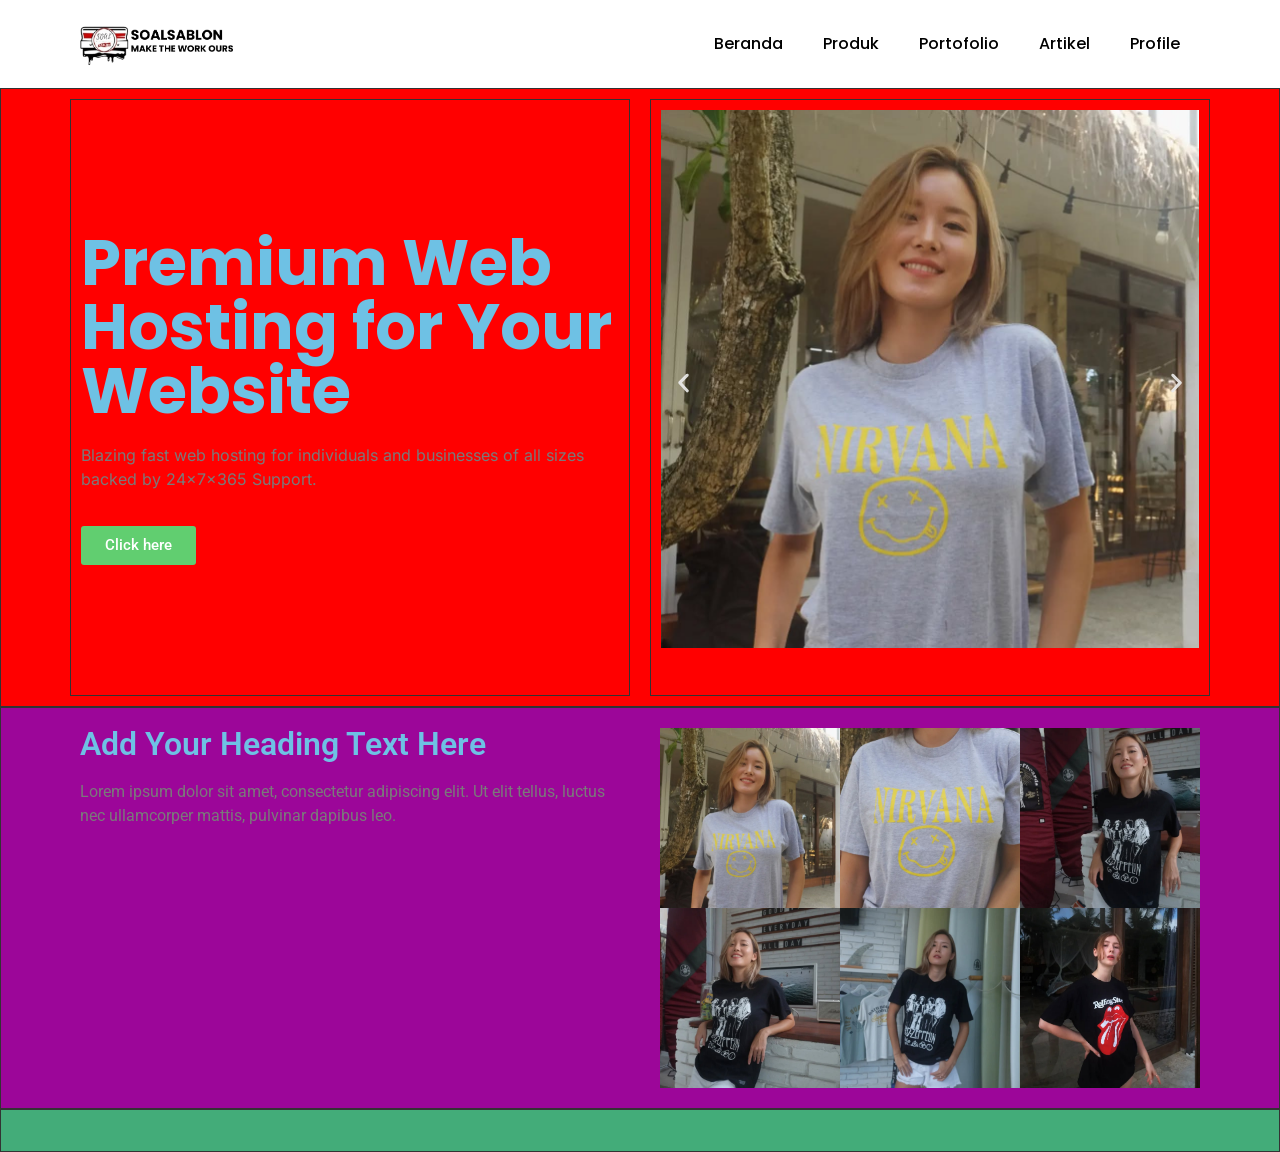
==== commit 284a82fc: "Update index.html" ====
--- a/index.html
+++ b/index.html
@@ -12,7 +12,7 @@
                 "settings_hover_icon": 'http://localhost/wordpress/wp-content/plugins/export-wp-page-to-static-html/admin/images/settings_hover.png'
             };
             /* ]]\> */
-        </script>         <script src="./js/jquery-jquery.min.js" id="jquery-core-js"></script> <script src="./js/jquery-jquery-migrate.min.js" id="jquery-migrate-js"></script> <link rel="https://api.w.org/" href="http://localhost/wordpress/wp-json/" /><link rel="alternate" title="JSON" type="application/json" href="http://localhost/wordpress/wp-json/wp/v2/pages/164" /><link rel="EditURI" type="application/rsd+xml" title="RSD" href="http://localhost/wordpress/xmlrpc.php?rsd" /> <meta name="generator" content="WordPress 6.8.2" /> <link rel="canonical" href="http://localhost/wordpress/soalsablon-website/" /> <link rel='shortlink' href='http://localhost/wordpress/?p=164' /> <link rel="alternate" title="oEmbed (JSON)" type="application/json+oembed" href="http://localhost/wordpress/wp-json/oembed/1.0/embed?url=http%3A%2F%2Flocalhost%2Fwordpress%2Fsoalsablon-website%2F" /> <link rel="alternate" title="oEmbed (XML)" type="text/xml+oembed" href="http://localhost/wordpress/wp-json/oembed/1.0/embed?url=http%3A%2F%2Flocalhost%2Fwordpress%2Fsoalsablon-website%2F&#038;format=xml" /> <meta name="generator" content="Elementor 3.30.3; features: e_font_icon_svg, additional_custom_breakpoints, e_element_cache; settings: css_print_method-external, google_font-enabled, font_display-swap">  			<style> 				.e-con.e-parent:nth-of-type(n+4):not(.e-lazyloaded):not(.e-no-lazyload), 				.e-con.e-parent:nth-of-type(n+4):not(.e-lazyloaded):not(.e-no-lazyload) * { 					background-image: none !important; 				} 				@media screen and (max-height: 1024px) { 					.e-con.e-parent:nth-of-type(n+3):not(.e-lazyloaded):not(.e-no-lazyload), 					.e-con.e-parent:nth-of-type(n+3):not(.e-lazyloaded):not(.e-no-lazyload) * { 						background-image: none !important; 					} 				} 				@media screen and (max-height: 640px) { 					.e-con.e-parent:nth-of-type(n+2):not(.e-lazyloaded):not(.e-no-lazyload), 					.e-con.e-parent:nth-of-type(n+2):not(.e-lazyloaded):not(.e-no-lazyload) * { 						background-image: none !important; 					} 				} 			</style> 				<meta name="viewport" content="width=device-width, initial-scale=1.0, viewport-fit=cover" /></head> <body class="wp-singular page-template page-template-elementor_canvas page page-id-164 wp-embed-responsive wp-theme-hello-elementor hello-elementor-default elementor-default elementor-template-canvas elementor-kit-7 elementor-page elementor-page-164"> 			<div data-elementor-type="wp-page" data-elementor-id="164" class="elementor elementor-164" data-elementor-post-type="page"> 				<div class="elementor-element elementor-element-665a98a e-flex e-con-boxed e-con e-parent" data-id="665a98a" data-element_type="container" data-settings="{&quot;background_background&quot;:&quot;classic&quot;,&quot;sticky&quot;:&quot;top&quot;,&quot;sticky_on&quot;:[&quot;desktop&quot;,&quot;tablet&quot;,&quot;mobile&quot;],&quot;sticky_offset&quot;:0,&quot;sticky_effects_offset&quot;:0,&quot;sticky_anchor_link_offset&quot;:0}"> 					<div class="e-con-inner"> 		<div class="elementor-element elementor-element-186be75 e-con-full e-flex e-con e-child" data-id="186be75" data-element_type="container"> 				<div class="elementor-element elementor-element-201bc5d elementor-widget__width-initial elementor-widget elementor-widget-image" data-id="201bc5d" data-element_type="widget" data-widget_type="image.default"> 															<img decoding="async" width="150" height="47" src="./images/2025-07-Logo-Soal-Sablon.png" class="attachment-thumbnail size-thumbnail wp-image-482" alt="" />															</div> 				<div class="elementor-element elementor-element-b44b133 elementor-nav-menu__align-center elementor-nav-menu--dropdown-mobile elementor-nav-menu--stretch elementor-widget-mobile__width-initial elementor-nav-menu__text-align-aside elementor-nav-menu--toggle elementor-nav-menu--burger elementor-widget elementor-widget-nav-menu" data-id="b44b133" data-element_type="widget" data-settings="{&quot;full_width&quot;:&quot;stretch&quot;,&quot;layout&quot;:&quot;horizontal&quot;,&quot;submenu_icon&quot;:{&quot;value&quot;:&quot;&lt;svg class=\&quot;e-font-icon-svg e-fas-caret-down\&quot; viewBox=\&quot;0 0 320 512\&quot; xmlns=\&quot;http:\/\/www.w3.org\/2000\/svg\&quot;&gt;&lt;path d=\&quot;M31.3 192h257.3c17.8 0 26.7 21.5 14.1 34.1L174.1 354.8c-7.8 7.8-20.5 7.8-28.3 0L17.2 226.1C4.6 213.5 13.5 192 31.3 192z\&quot;&gt;&lt;\/path&gt;&lt;\/svg&gt;&quot;,&quot;library&quot;:&quot;fa-solid&quot;},&quot;toggle&quot;:&quot;burger&quot;}" data-widget_type="nav-menu.default"> 								<nav aria-label="Menu" class="elementor-nav-menu--main elementor-nav-menu__container elementor-nav-menu--layout-horizontal e--pointer-text e--animation-float"> 				<ul id="menu-1-b44b133" class="elementor-nav-menu"><li class="menu-button menu-item menu-item-type-custom menu-item-object-custom menu-item-216"><a href="/beranda" class="elementor-item">Beranda</a></li> <li class="menu-button menu-item menu-item-type-custom menu-item-object-custom menu-item-has-children menu-item-201"><a href="/shop" class="elementor-item">Produk</a> <ul class="sub-menu elementor-nav-menu--dropdown"> 	<li class="menu-item menu-item-type-custom menu-item-object-custom menu-item-205"><a href="http://localhost/wordpress/kaos-section/" class="elementor-sub-item">Kaos</a></li> 	<li class="menu-item menu-item-type-custom menu-item-object-custom menu-item-218"><a href="http://localhost/wordpress/kaos-polo-section/" class="elementor-sub-item">Kaos Polo</a></li> 	<li class="menu-item menu-item-type-custom menu-item-object-custom menu-item-217"><a href="/kaos" class="elementor-sub-item">Kemeja</a></li> 	<li class="menu-item menu-item-type-custom menu-item-object-custom menu-item-219"><a href="/jaket" class="elementor-sub-item">Jaket</a></li> 	<li class="menu-item menu-item-type-custom menu-item-object-custom menu-item-220"><a href="/rompi" class="elementor-sub-item">Rompi</a></li> 	<li class="menu-item menu-item-type-custom menu-item-object-custom menu-item-221"><a href="/jas" class="elementor-sub-item">Jas</a></li> </ul> </li> <li class="menu-item menu-item-type-custom menu-item-object-custom menu-item-222"><a href="/portofolio" class="elementor-item">Portofolio</a></li> <li class="menu-item menu-item-type-custom menu-item-object-custom menu-item-223"><a href="/artikel" class="elementor-item">Artikel</a></li> <li class="menu-item menu-item-type-custom menu-item-object-custom menu-item-224"><a href="/profile" class="elementor-item">Profile</a></li> </ul>			</nav> 					<div class="elementor-menu-toggle" role="button" tabindex="0" aria-label="Menu Toggle" aria-expanded="false"> 			<svg aria-hidden="true" role="presentation" class="elementor-menu-toggle__icon--open e-font-icon-svg e-eicon-menu-bar" viewbox="0 0 1000 1000" xmlns="http://www.w3.org/2000/svg"><path d="M104 333H896C929 333 958 304 958 271S929 208 896 208H104C71 208 42 237 42 271S71 333 104 333ZM104 583H896C929 583 958 554 958 521S929 458 896 458H104C71 458 42 487 42 521S71 583 104 583ZM104 833H896C929 833 958 804 958 771S929 708 896 708H104C71 708 42 737 42 771S71 833 104 833Z"></path></svg><svg aria-hidden="true" role="presentation" class="elementor-menu-toggle__icon--close e-font-icon-svg e-eicon-close" viewbox="0 0 1000 1000" xmlns="http://www.w3.org/2000/svg"><path d="M742 167L500 408 258 167C246 154 233 150 217 150 196 150 179 158 167 167 154 179 150 196 150 212 150 229 154 242 171 254L408 500 167 742C138 771 138 800 167 829 196 858 225 858 254 829L496 587 738 829C750 842 767 846 783 846 800 846 817 842 829 829 842 817 846 804 846 783 846 767 842 750 829 737L588 500 833 258C863 229 863 200 833 171 804 137 775 137 742 167Z"></path></svg>		</div> 					<nav class="elementor-nav-menu--dropdown elementor-nav-menu__container" aria-hidden="true"> 				<ul id="menu-2-b44b133" class="elementor-nav-menu"><li class="menu-button menu-item menu-item-type-custom menu-item-object-custom menu-item-216"><a href="/beranda" class="elementor-item" tabindex="-1">Beranda</a></li> <li class="menu-button menu-item menu-item-type-custom menu-item-object-custom menu-item-has-children menu-item-201"><a href="/shop" class="elementor-item" tabindex="-1">Produk</a> <ul class="sub-menu elementor-nav-menu--dropdown"> 	<li class="menu-item menu-item-type-custom menu-item-object-custom menu-item-205"><a href="http://localhost/wordpress/kaos-section/" class="elementor-sub-item" tabindex="-1">Kaos</a></li> 	<li class="menu-item menu-item-type-custom menu-item-object-custom menu-item-218"><a href="http://localhost/wordpress/kaos-polo-section/" class="elementor-sub-item" tabindex="-1">Kaos Polo</a></li> 	<li class="menu-item menu-item-type-custom menu-item-object-custom menu-item-217"><a href="/kaos" class="elementor-sub-item" tabindex="-1">Kemeja</a></li> 	<li class="menu-item menu-item-type-custom menu-item-object-custom menu-item-219"><a href="/jaket" class="elementor-sub-item" tabindex="-1">Jaket</a></li> 	<li class="menu-item menu-item-type-custom menu-item-object-custom menu-item-220"><a href="/rompi" class="elementor-sub-item" tabindex="-1">Rompi</a></li> 	<li class="menu-item menu-item-type-custom menu-item-object-custom menu-item-221"><a href="/jas" class="elementor-sub-item" tabindex="-1">Jas</a></li> </ul> </li> <li class="menu-item menu-item-type-custom menu-item-object-custom menu-item-222"><a href="/portofolio" class="elementor-item" tabindex="-1">Portofolio</a></li> <li class="menu-item menu-item-type-custom menu-item-object-custom menu-item-223"><a href="/artikel" class="elementor-item" tabindex="-1">Artikel</a></li> <li class="menu-item menu-item-type-custom menu-item-object-custom menu-item-224"><a href="/profile" class="elementor-item" tabindex="-1">Profile</a></li> </ul>			</nav> 						</div> 				</div> 					</div> 				</div> 		<div class="elementor-element elementor-element-c1064ce e-flex e-con-boxed e-con e-parent" data-id="c1064ce" data-element_type="container" data-settings="{&quot;background_background&quot;:&quot;classic&quot;}"> 					<div class="e-con-inner"> 		<div class="elementor-element elementor-element-cfa6606 e-con-full e-flex e-con e-child" data-id="cfa6606" data-element_type="container"> 				<div class="elementor-element elementor-element-ff8e762 elementor-widget elementor-widget-heading" data-id="ff8e762" data-element_type="widget" data-widget_type="heading.default"> 					<h2 class="elementor-heading-title elementor-size-default"><span data-metadata="&lt;!--(figmeta)eyJmaWxlS2V5IjoiUjRIeTI4UW91amdDTlN4elo0eFlGVCIsInBhc3RlSUQiOjE4MTg0Nzc1MzgsImRhdGFUeXBlIjoic2NlbmUifQo=(/figmeta)--&gt;"></span><span data-buffer="&lt;!--(figma)ZmlnLWtpd2lXAAAATGMAALW9C5xkSVXgHffmo6q6uuf9ZmYYYIanj2FmGPBtvqoqu/M1ebOqZ2Zdy6zMW11JZ2WWebN6utkXIiIiIiIiIiKyiMgiiywiIiIii4iIiIiIyCIiy7Isy7Isy7Ks+/3PibiPrO5Bv9/3++Y3XTfixIkTJ06cOHHiRNybf5trhlHUPxP2LhyExtxwsl1vbQe9Urdn+K/[base64]/agJZ5cHvW6t1LQl5K9wedvjK+utXq1bqvTqW3SyUYcxKxrKrurWKu1Wq1ahsxlmYg6vvnRxzOs1yg+tbNdblW6tCb+lBqWuDhjX6sjAV28zSFu9zvWtS9VaV7twfen8KGKk7idthLZXGgwYcUB0pbrdbmmLRjOnu/[base64]/RWEuhDH29ckpEdWWwUerUtk/Xexvbru5VbmCUwasrMjTlRrtyitw1p+vVdZ0A10KrKT29rlmr1kskrt+or280+CfFNwQQsJ290SW3EXa3UZJGbzpdCjbq2z1aJveIrVK3Xior/zf3XOIWTWxXkAe5W2MUN/0eSfd0Ut1WCoJ6wIBuQ7m9KWWPuliRaw3VOgofnRASbroUAnxMs13d1FZvt/[base64]/Xyh3aJ/nUYK9/[base64]/bVOMcDSakpNGzWqbUwH+WVbJc6uyERE70keC9prPSYINMitbpS6TGuX0wWPVcBOpRO1+yvIyfb8sg0d7csDlo/[base64]/WBDz3LNMBatXYrpQ6Uj+f5piV3YouwwUhWg0H01l/PppOqBMvtrCKkjA4pD3kUz9VS1XWX6wWzC/IKp5LRrfaRuiS8k6XtqRffiPsy3Lfm432ycWNwMz2Rs3pm9c63N8JZ5uT0TyCWLckwjSd+v21RkDCo5u4OoLpV6aTaD5L9WoJfQNupFxl4DVLYoh9GHcDmwsqOGUk8mtQrG7bGgWXUexiMJ9Nz4al8ejMhAoJMcOKgjqR8FjvXNK3yJX+AfMg7g/yUYX0EivtWzMigpRO5Gy2dt9mvSFrhg5h3mmyGE7rNxaQNyqP2U5Axexav5Su5ttPJr+cyd9FfiWTv5v8sUz+HvKrmfxTyB/P5O8lf6JS71ayrV9me3tyOhLJNPHyukBNubZVkx54ccf98nQ6DvuT9kFoVYPebbasfUCMVBPXhLQXbJZZETTt369mIydKpcLfmM5Gz5hO5v0x1Z09zowtyq9S8E9u4lSt1ZXDtPZWOJuPmNwCa3coylQto5jtJim/OT2MwsrhLJrOkAeLUQmLS4GpdNsBc7neJe3VHqjJ5Eb1yPm4ydpUhznKBmCzwpwgn2d94VHgUak3SBWbYselyhJDzJaH1HIyfppdkVktBurYFnZlOmuOZjPhJJl/Ovw8PU1gADHMLKjq5/jVfrRnTZdfwQkAZFJN99S82YmR76gHY052avL0gi15+J2q7GRytfMH09n86GTK4YyyorD2uhljYgCuqLbvxYBk7vqN/oXp4Xx9NhpaInk7vzKiTxn07XTLpXU6/fk8nE0oAqve0anCEqHGxNOBPZxPu2E0egakExEpOyqZhA8vSamJ6s0OJwOnh361HogbKjQN+xsWcxKe2q4gdH1nDLtB21nWHls1Hl4FNbNKs9Zl5jLKYtJyvRpuqHMs8zEZhDkPE0kmBhGzrosWSS9erLAg/cFZO4z5uE8bmPYHka5y4LFOs2vQNGuhksppLVV0ql0kZStav4zWic0hbStUpocwNnP1ig9XD/G7QcqVNnuin/kMqYKSOnkYzUe7F8g+LJVOqcIWYKtm94Y5my/Xeqetf5KXMa/sjcZDx0/eNWYsRS+hGKuKNhzY4VeTDZDdZFB/sLbda2OnVLILALQV7ag3O2zLyEkJOFbonWk0Eq1gRQIUN14qM16bdgOraKdnYt1ZrdjYljqAjXva4qxM3biDHVM72mkPlAlznWatdhyLxxxjgoeCvyjbAPLeZldHvIzTwDNXabTVFcizQ9iOd1PkC5sd/PDatm4Ht7ubrV5dN8BFpme1Ll6Zas5Stto2Gy/BWW6XT2KJmT2oo6ACW6nTh1k/w+IV7CExMMqGKa3B5ra0wSpI3mu2Cefge5P2bdoW5Ki1IT4m6bwtwDMStILN6dakCBbbAPVtiOCoKJar+Ms8Vyg7VXsgrnaM7Fbb7q5XSdsOb+igH0/[base64]/XF6NktBzVkLiZFecFbgBRs3QVY0a4bSX4p6LiAwvI66slcTAArDjUBHLMpnSDMXjs7VheBvdNiZ44fAW6wBwR8IhjMpuNxdTSzJgem3Rz7BksMElbTb+tir+ZiDcIh1m4eUl67v8Nqa41vBQriv2nOW99kcfL8iMAgjZFeMt54ihOmSb8yHePcePmZWTHeGf74O/zJ9fmTt/4Plc+T8y7wx+8CAjsFPMSf3B5/8kopmE8PqDCQtBka78CZcxBsU4Kw1Z8ZPzeQrOBoQmAvLho/UyHX7M9no/PGK+7feSd5b//OJ/Pw9++8i0du/8kCzO8/WYCF/ScLsNjpz7D19ckwpJ5/5nA0NDsZLlaNb7cyFJ7rjw9D6niHuq251fhriLXV3w+Nl9vt74/GF8D3InEfSAhn82gwGx3MyeUEF55Hfaoc7oez0WBtdOZwxljgBLmggUFPUQASHrEWjZiT1mYWqwYH/QGzYKEuwRd8GLF6mveI6rh99iUIrIk2SAezFLC8hFM0jYuH/qtCZGtX+gcR2p9WYcLq5trjsR1n/E6NfauwngOwneRk+0CUXZIFQHR2nWQxQ78Tyz3LFtsL/[base64]/TXdLQzPXihXieV1wWmOw11eC0/K8AcUS+I2Vika+bwqsc/qIDSLQPG92Xt0t7W5L+LtVBoLnI1nMZcxuq/Y0dvCotUZJ+vHo5npXJP6YgHnC83Z2adL+HWvsJXg+dsM+H7dh2318z+afcJ99PrFjn0+SnSfPb2qslSX/ze2OPr+l29Pnt3Zs/Ts7p1oipyc3sJU87+IpfN7d7TUkfw9PyT+lVO5u8by3VN6S/FN5Ct9P27J0vm0Lhnh+e7lxWsbnO3gK3nfyFLzvKp3akH58d+Wk7qi/p7Kmk/h7Kx3NlyqbXcEr49dIvoIll2d1zdKvEYoVftZ43sVznefdPDdoVtqr8xT6Jzdsf2htXfhpbLRPit7gtqsz1qrjNfFsn+w89Wk8Oyc7TxM6953sfNudPLsnO3fewzNonGxKvR6HHIK/yRIu47IlnhzP0zyFj/ubp5oCf6DVUB/0wdbmqR7Pf8JqJ3x9H8+A5z/dQuA8v78T9AS+zVPgP9A91ZV8v9vZkOdOd7Ms4z4I2BbwHPYsH2GvpVu9XYZJxu/MFoFNnntbtny0Zfv99K1Tqi9nt7q9Ls8xz7t47gcBq4YxE56Sn/K8m+cBz3t4/iDPp/Cc8byXZ8TzqTznPEVOhzy/jee5IGC9MeYhnkLvPE+hd4Gn0HsGT6H3z3gKvX/OU+j9C55C71/yFHr/iqfQe6YXBHcJwR/yKlvK4bMkISR/WBJC89mSEKI/Igmh+hxJCNkflYTQfa4khPCPSUIoP4+EsvrjkhDKz5eEUP4JSQjlF0hCKP+kJITyCyUhlH9KEkL5RZIQyj8tCaH8YhLK889IQii/RBJC+WclIZRfKgmh/HOSEMovk4RQ/nlJCOWXS0Io/4IkhPIrSNwtlH9REkL5lZIQyr8kCaH8KkkI5X8tCaH8akkI5V+WhFB+jSSE8q9IQii/lsQ9QvlXJSGUXycJofxvJCGUXy8JofxrkhDKb5CEUP63khDKb5SEUP51SQjlN5F4ilD+d5IQym+WhFD+DUkI5bdIQij/piSE8lslIZR/SxJC+W2SEMq/LQmh/HYS9wrl35GEUH6HJITy70pCKL9TEkL59yQhlN8lCaH8+5IQyu+WhFD+95IQyu8h8VSh/AeSEMrvlYRQ/kNJCOX3SUIo/5EkhPL7JSGU/1gSQvkDkhDKfyIJofxBEk8Tyn8qCaH8IUkI5T+ThFD+sCSE8p9LQih/RBJC+S8kIZQ/Kgmh/JeSEMofI6Em6q8kIZQ/Lgmh/NeSEMqfkIRQ/g+SEMqflIRQ/htJCOVPSUIo/60khPKnvaNhNtzCOcu1udd4sXvoiwPd7B8ciIPm+buz6b64lPMpf/3yeEra27kwDyOT82x8z/g5ztf3JD8RbxLfcdif9xV3yeS2RsNwanw/xonu3pyNBanTj+ZhMD2cDSDhRzM8SpwicUFng5Z4HDQIiEBARTzm0vDphxEcL8+FcfzYaK8/nD4UkfT3cJWIfezh1+IpD8N5fzQmlQ/pbySOCB7zOWIjIcE90sV5uK9hYVu0dG60w2YcNlbY6IpcbLPuOonxj/3/2+QAj3CGMEiv7MyE5oSWyR1TZox/hw7SFcZuHdhD+FPxoOeyI8mdG0WjHQTnmTwPd7R3mSlE7Dwi83SvCO1JtDud7ZuJWRrpiL3IM8ua6u2xPZgI64BW+hOA7LLqUiSQKywElxaPm6FdMleSz55YXWWOWcje9HA8rAh/zf4EAPxcN5vid1IZNlcjqULi+K7KVjHdkL7UMycOpKdrWoQFNZeF+9Onj8SF7RDoR8ZL3uXnVJFe7JmrCMqfGU3Y0knLp0fD+R6cXb0A3bDe85K5ZiAt4aDLduvakZS5zCNVQpIZe9fPRRAb/WivzLkWhmbV3JCA0NobI9VTUcu6bLFuimQAmCEr5hEHNmQcOMiuucNBeuhzT0bulZ65+Zw7CyihNJN9Nm0YeHPLHkzb84UF+K0jaeS2/ngusWOYedRkOoossVd45tHDUEJHMvyP0QKNR+6a21uSUSx2k5wi1HvOZedQh+N/TXvVzTjJFFxklLMuQnHE+d3WK7NDJ7KtB9rq3SR79QVoTC7tCht4TrZ7lOHouTiYZ6Njug9qMm2q2ArjF86GFwyzexdoYzSJx4+JJpDq6EyIouTYqJKzu6dnovCSc/ukAido5BjOkdU5P9c/P4p6/TMogSfJlmgwdie2dHpOY1u/erDXly1lOIvA8JKctlSvivr5kaTbDCMR47DXZ66Zl8LQGGYj84m8d3yshwhb0JDml8zybn883iE6K3xFZu4d2x/F0dmke1faWm4A8zton6X4Rs8rnBlfONiLWHm94jA54oxYd72lnTH7sh88nIohfovnXbEL3USar/a8lT3Gcwaps+XpeXBe73mr8+QMgv3gzEUNCuaEg4fDhKvLxtMzoqyK0ptWYnm0d3ejcM7qYFa8y2WEoWXpv8HzrhqyNT8XDhvK/yfz3tVVC0jl7GTkeust9NZPe4s5Xegthm2ht4WjvS1e3Nsl1ytoLPR22cEzvV35R/T22NHerg5t5xrKP709vpHhwfjFHWLyw8jsEXCx652LzuQG+2jl7Ew4N89CaadsmeuTVvgQKmU8k/[base64]/iR9vtimyITBlu4FMsowilWzJgvzOHuoP5PRVT9NkIzviWZFZsfzggv7O9Ox4yHSDMyhVzYdtxRJKz5xQMjtB3QwXEO6eBaMfkwWtVcX0PdRJigcAMNTN37V6n15FvbPHojYbXPeNEtcL02uhxPxeBC2RcktohxG4RrKtS6eKCK5MNHl08N7HO3utifjC13G8lx/rNg512x9f/9wLoJSh8TS9RfpknEW2D8ZnbcoR7hzxB6uuBRF4bw+RAQUofmzEQUf8JKCGqALtNuXrEwv1gxN14dsA4xfknQ3ZID9s7YU8soTZkALQfSXZNhEtH2BCPoHqRuhrMhkenhQH7KDMDnVEdIfYUbbYSTzUQ/vUpY6JEH2YxiOOBso9U94RPmzpPzY/iw2FzjqD1ccN/gw5VuuUbTsH8BoIwKRcH34D2EGdKD6cEg4nYc0N3y4co7mD1g1GN0AMg+L1tsL978B02JSGiM89NmF+vAbIeGxfgNmBKMy3YehkCD9w6P1J+f6kcyYOji5GCeKZc9gX6wWavC7/Yl42lKaLgdorF0OaucH40MRBUB4GY/7O2r8zoViYNoH9J+qbDXQTNLUHGDYsLKauVQN6yT6nFTi/[base64]/JfWEyObmnvlkWeD7ATQvVEHVmU7bq/vJcMrEIZNVwfARqyjDp/jyWhAzmR5gn7HAAMRS67z5kx3EhcJIWmY6i8nQ2dNvtSyAUosMdOeTbwUuXxp1JKkYDcv2YlSUcv8it5uGQAduvhhGuIASW014sLpfP8XFHsmU1CmTRnEue7nyauaJp2/tn+aw2uHniCYjdg5OQiYSf56/sYmVP2YU00kIM1A6DbdnTLTpHlGI3O/3Ec4mIGbJzkAmNBhfG1pyLe9ObBq7XoAmA+LBXHMSG2ra0dDjZHct+Vq7mZEkuj6LNuEhluGLZrsT1m33iWrEjOIihlqp3cLgzHkV7EJOGhd3etBf29xspe9KIf7QR7D1GHnHE62gwl26nPpWQau8GD8GpWJNIkcVhw6gvsLDoLV2a7tZd/yjKYzlXDzIjEldxpGl3hsLIMrjGENasBsCQzaMEn4XKUTRmQqJFL0SLyuPDWbL0pCedHBivc+Yiby2Q87rhAYeODouzWXthwnCKYg88vU2OvV1xcpPXdGuNkrwrQtJRaMt0AWet3T1d6spkBolwR6A49vJ1iWgCc/l+IPZFpPu3OeXblqRvMYx/+1zausZ4U91F4u2zBAxHhxLXy6cxuwKPJGZXjA7wqodgLEV704fQK6KN5RBtGbYEg+lmaWyxIcEWsZ9iWrvMMVvZ5VbPu8TxCy5xQhd35vJlM+1oT/h7iW8u70tvXu6bKw5jCb3UN1dOVQ4v881VO6n8X+ybqxn/2bwdd+oauE8yN2tZV1mkE9cqexKujMLBdDJEvysOcsNEIlVqoXfNdVGIji+ZWwbj0QGTU941oa/Xp1GuGxVdWXiFZ25Ko5+PmIW7sjPEDCTN3hodhIPDcX9WmpxBxisE+hygLquaI3nbDuvtWDlYMY8a7GHUWMgGpR00mARWb8U8GupiKslVWR5V7wm5AXVtZgne3pu5OCujOWJNmim/ElJz1+tN5nq9F5yqnebpX1RLws1S8ZV+Rnf8VGMwKXYccU2y41iIx7GYHcelZByXo7PhQ/[base64]/w5ktzt3b2/dA8CvNB+QM3V3CzzAH2N9ZBk4HuGAjs4z0t5IIjrK4j3Gx5hEcwkbzDnrNbno3BlZbVvimOHzkK1XmU2heRuzglz7cD7G9RNHiXIWeoaFaJGEGMgvgbE2Jbgf6IsFrN5nI8DLhCdKO9F0fDgPXbyHpX6Q7d1bfHPsB/Go7PxfpUJ5NDjcGQ2C/[base64]/vf/Dwgl63fUogvnvpMVdbW+PMglS+dr/cICNVcDfUi+XZYbTXxpPghEW6QrVLr+uKaJvM3Dw3QUXf2SLlVS9M+vsMrSpJkKhobncW/uAhfqqoAMHUM3bJ8aP96RTvVixojgibSu1I1cIZHOaFSv3JGVmmTo4EHUBq3/AZIoSelBQgFs4HezwWaHrTTGffzXAwTLqF0M1SR8J12NYDZyIhRCTCxXZ93DaXzEXhGQke14eiYqzHuLc6KN3UKbcDZl3KOLzlPPHYjxcEphMcy/REVpFAXJWIadGJ+aCOzChbhLzk0id+D7YJrQWgZkamCXpwf626fXqjhvncqDeq2+21bVtcb61vxy9eoyaY1gdciVT0S7NBwgVOCuIqOfcAZ1MUM876owkbncSbyFn/tkFEnrqHsxEcesNRdDDuX2iJxVlFcjarBgb+O+NDDiJdaweaQR2pRjDzUCuctR3taFk3HPc5ktizFfIHCrQV9kN7Ak0VN19I5kZRlR0cHjP2IN88HM9H0no4W5N98JYdCgZI/QS0hbhONsjjV6Z0UMK9zb4cT8tdOjfJ3AsDsjry8N0SmLMrHql8vOgVkuWwKHW202NCQEs1+3LncuYthpWk0dpkeGDVMBe6pPi2sLbD7ihWCNb7fcvdJ32TSyqTQOHHHalFDzPo1lRSDRSLK6MRkJJy4ob1arWhL2SweKmRMCnInkgSwnJV27u7JcjxiOAgc/GxzIrI0yvXGvqC5WJrzZHtD12LAErDn/GzFpFUhu5nsz1Dv8JApgfN1Rrl9mm7PmCLSk7mOFhd+8WCTKvWYiUuiN6BZQ6Q8kqTibMerFecKc0vWOxHOVMqtK0p9U6zJxZ75yfvLOWa9dZ2DM5LJikqNEv3J0V4P/enRUuWZFK6XGl35f1U2YRtyixcSYz1MTHfjIW9I7yqOQ2ULOrS8TVS22ulZl0vmJ7QrLtqeZlmTseNX44FqKW8XEFgEhXdlpdfMA1ArmTk8bdSwFUW0ClVqxZwtQW4F1OusTnlyrkw17alsl7YvC777v/[base64]/O/WW+ou0xiiTypcbm4JQ6NVUbYrrXfuq09Il6B8S6Nxnjg60oa/Q24GCKprH/SKqGcqJbe7iylQbDdVSWXF8GefM1jZfZTpfVEFiGH4cqML4eqN5uB+Zr/men+Ji9OMmoauDIfW+BJLCicbAzMBSlAOJHZNPazfDvtw3kvVaDGkg7pjJWxNuEtPtOWPuxyY8w2uGAsG2kdD3dtkPCznS/nzqUjg7FqqNPDNHzHaKr2uzxDJ05bTWTRY1iQtj9or4tTF4bXSeZQuH1NIM9ChPHUTiScv4UtZLXzUrLiDWnJ4L3eZ0Oh6e0nWTEDtOxVriMPgZ3A326SIkxEyVI7d2cDokXzkSEGPPGY5F7Mq0HumfZUwmthrt7aZNjSlzy35O0pt6tp/HveJAvyPWnxXX56hX69JkbTjiZEY6kJ+PWM/[base64]/OcnPdzzq38XfWlS3LCKKcE7/fM/7XOOj7WknmyS1oOwlG0NhqPA4HR/i94o8htKRzkl4C0sV/sSzVELNMzLvuqJduji+ZdvvnXnmarCz343XhvQPrfqLavEbubnNlKoD+ZO7IVeKc/fTpxqeCQGcn4s8+RMVLn1nzIN39JNPFcczqdsO9ujMYXquI2A/84MfNgujt3vnEgvMDkG+lAazqxWuLE/OseEr/EDgUqr88WpdudD/rm17zRZC+cjbBhTmDIc4d4pANn5KYFr4oLEpEp+FdisIsMJAWvTQo0gpwW/GpcIMGBFPy6GJzhhziGZYPy3/IiBQ4BCgrHReb9dsQUZhHjkj/OlAjDAvtABmaZEuifZKDCkcA+mIk2dfoYQQKRnvd73iU5LCeocPkuhkdmoz3bZmz+BrbjbMcuhkSw2Te1JZDJoVfe+0I8RrozSwfpub55BtQUujiv/hmppEL2MOefZwtSnfyXFpwsFBkdeZ5vXupOoRY1/YXeYXxiA/VsI6+WazsDTNSliz8dHwohJjEQH3HLVMPO8lM6qX8855B07P9CwieWNVv8UcRYuYue/mVMLEx2gqvmYxIWYFNZWaz09ZSKSLoa7kbmNXnvef4CGPlG5pV578ft4aoFBkTUI/PRvPe37pqRyuYdnvnBNGstjIwafoATscDlbOhfTEIkSoCUwWbouqFEN2oTGS7Z1T4vPnwi2msrard/cpFhTByHkOK2RObVee/5hIg5SSzNwvLhjiP068mRVCDnWub5vvfV5LKPgnCuXuB7X1OLHzsi0zhju3AQV2iIo2AK5vf8/XTde1HO/L2YnvFUoot/wu5ckmzRGGmB/NfsdbZr47SlXGfhsCfMsnaAvmKuOwKyiCcTaHwUvWKuPwqzqKfmTN+SXMHdYNTt5WLzRHPbJcC2Qi8p2WKyyX03803mURcBLfKmwCsshOY68+g4bYu2JJu5YHeDecwixKKdxm2Kj+Fn5vFpzhZ/n0ioxRJp5uYJcdoW/VMlJxr0Ws88Mc7Ysu93atZzUMyj+Y96d3jLam2F+Ml00pBgN76uBHP/1UIpw3V+ftgn0JNiPJOJm6BUR8z2UPrBpMxi/VAWy67HIq8syrOyKBgyuaYO+Iez4ABnhln7YDibUvTsbFHr0L71at+4PWd+5BKFTgfMefOcS5SuxccQzzA/mi2u9Dl6/+fmuVlYshT/S/NjHmspli8mPjO/bDET0/I+MPr0x14GvRk/QHwp8h1CWshTCXnmT2NwA/mQ/zPCO+cbDL0Esf+Dj5SY1pe66hGZv/e8X4rjKcxY57d9Ei8gA1Lf6CU587f+HAKbuBkNjafHjC6ZP/KkhEV3POLs8Gjp83PzqURh5aJNz729Gpnned4fe3HB7u5iyQe85KqueSad8MQQCbXnFMyHU80TEGbV856trJVHw1Ha7M8qrDdDVopovpszO9zMjf6w22v0KENWr/bDo3dafzQX2asVh/btjQ1Uh8F4buZlkKJL2unx7RzVn1WLuGRTFvwdkmniXaEB5k259Fx12SUt2ndCJzmkXkkytvC7IswZkbdVeVrQ93A4Yw81zcQcTzK28HuHMItxRa0mZsU7kclahNI+GxA4vUKeFlSNA+FtXcdo7bU5Ka1HbXu2A/pVCwBbb01gaqVfmDO/k3FS2rZ79PTqi4C26jpWi91sEge+Jpu3KBuRulDuBYQVc1M2b1FaFqSG1Dza3JLJWoT7LIR5aG7n5DrO2MJukg+QLbPvvxG8Foh+/eqxHGwnOVsh2MXTSh2wx6ZZW/6grWBBgvG4LMDi/JNQXb3IvML3nuTStmQ7FVUcK7nrCMgi7kq76+F0P5QLH+/0vbuzAItzxrYcAwXrnkWQxdubMwvSNWQNQpZbYf/nc4ulwdnRQZ356JmXa8kmS6jM0JDZGzF1ZuYXFJ7W6O2NBmcxQxFlv3ikTO2Qucm8MpeoMGqvh8+ReZXv/UFObpBj15hl04NGuMsykuoICvFTXhahK2pxBONFKUZ5OieMdAkqP30U51KEXpwipSUjcSHkvh6WCZn8zFGc3hTHitIU5SUagGJfQvcjFkVGBGGr4fhZj3MTghylCN9v3hUJmVcWza/I1vqig9Jn+TtT8fzo9oZ6ccB+0cFsJxLwKx1Yep4Af8kBtasJ9FUOij6y02K2yrx/jQPSlJ15SONXHMw2lYBf68DSVAL8VQfUphLo6xw0UJW0YFaZrKz+jb83jT2pRFRzc5u5+VJwq82dSD7XhBaFpmpYCl3GFj5d89IvFkp4OJvNW5Sxgjr9oSy5oOxn8xaFBgFVGAlMqloas2HOK/Dkof1e1klzQfO2dM180NPsRsK2I0gDf2qLWLLUCUwLPmQLCHzhM7fMn9ms9eTIf9jmO3gFuEuYL6nVMn+3ANb264TqIlj6jC3KMm6L1sx/dEXynS5XdX02lU+xfNaWOLZ0CIH+pwWoVQLAn7NgJaP0g3C8i3A+b+Gx30MV0zE/wTYXYBeXfxaFD8rQn2fQf9KC9XtcXfP7Nud4diNFS+/290cTOh3KDPn34uvEmfcs1FAu0BHdKvTMX/gSCglZXM9BR/mk3dEAh6PgvSR3hj1IV14//UrO/DvNYXMP93EvALxZARSvw9mK+Q3N2nILeYtCQChx1ojx3jG/qRCLkwDfqkDQ6I24KL+leYvkQG/LgCI6Bq/maznzMQVTMwP7K4VpT7acCmmfTcN8PC3aSBQvLvxr2UZNmOXr/X2sin3l5aM+UwkvUQZJQkK6J/xxsVj27lCAgdJYkRY8Py0oI/Ez6SLFuvUTXkpKfcdX++bnMrAetcyD5mUZUDW9E/XzHhFzeqhY38dClGJ18A7D2bkw0DNsmP4N9qyExdVXVfwt85YMSD6wtmp+M+WVYDQDjv0xb/UwG/H9oR5F5n7z25mmJNw5PRR9f3sWs9knwz812r/jkYlLMj14hwQaOQTXPE7TOZbJvtyGeWemgUDvqAdMt3lJ3wMWc/snKav1lHRkPpf3PuVNd55OtyxyDH1dLqmgA4TcNE5uvpY3/8uzp926Y/uY773f5SUQj09sj8Q/7nt/FUtMwlbQMJ/yzZdSWI1QEpD/nkIa9N8u35/3zZdTuNbGn8LZ+h8plPoW9pUUVkEfGUJlNTKf9r3/k5aVw2eMwosx/gNHSg6jhyORHAd/zjf/N63cQxDmC775H34/OYFhl+N7/83fR63YXshGIjLPynnPzKUoFcTP8Y8cDH3dN/8+R4TqyBe5j5v/5il0Ew10hnjF/E9GWnfGl3hz6j0eu6uHLd7C8NGw+YRPYHTCtHI3wIFJsXm3Z77oPd29QvVez/znnCN10sHe55nP47AKURtw+i8IaBiWZdPRwA05ZENjPpA3P0zAyYF7ciHcfDBvfl1PV5hN50bhQ0rt+QXzEl/75/ZLSMIzL4v3gRVGQ+SWOAs/7+sL4x30eof5bz6aM68X47t/oOSeVzC/FtelGbxDtQMfLHLudkCcTry9QFojLDaa6Hwwny6an8s9pEc98roaQS3GJjSfzJmf8lNwxX7Kdcm8yAGrVizB4c6cAy5X/Imc+WlXXukP2PhjgZmSlDwvZ17sSuqTg8N5chHmXXnzC65APLf56ACZvsJBNqbnWIFU5T+eM/+aiNRphQcY3bMyBIjkl5GfTGlk5NiI2vIaBWhaHZTPOnLNcN4fipzenTfPcbDaORGweWfe+1EH6eAsYtYvNMPJoV2s35/3fswVKvOinS1GVzX0fXnzU7mnR+elWiRi+0851Q7WjHjx5diTtcxXMMaaFWah5DdsCRWsgkfm2XnzFgu06KfFIVHwb/pMPhSWIcYey34ZHdkd6V1Bafy/X1TewTgQHWCVszEkkL7sE7R173k80yfYN4pq+zshOoYn4swaYvuM3ZAHByFr1qw1FeVcNT8CtmxJDhh8KQbxZbm5qDgr1Kc987/9SMA9gWiDr1wy/ycDI0psnu1ztmNB4b4opoTs3Xz6MVtAjGeHwXvVkvntLCAIDwgQikatmvfmhiOJFe53+sTKORdigfzPHDlKFKQ7JXK5g5Wy2Vje1Pq872o1tESu7vWkvy/LY8BckSOo7tHL8+a/xnBbpdM/jFiIXpE3X0QjO0z46kimpaja1638CYXVJof7a1hG9N98KG/+t120KBChxAUfzpsf8vv69d0JFgoCl6U56/qWZaLbhb6WxJIvvwhokSuhHsCgE2o32vY26JUXQy16bX8ET40RD6zqjTxczhY35yh6D2U6y/oGwiOyeYvSZoahXtlNAZuFOy6GWvQHLCcBAThIROatvvfNiyCLh0YQqVVJROJkfqf5lkWIRdsZ64Cs43NF5u2+962ZvMUY7DJs6Fx0llCnCgp5RBcBLTKWTGlP15CHZ1i1kqxFOLeDiVr4/vbjze1HYRb1fmKDQw7i9MPTdMzcab7pCMgi/sCAUZTz8GOasMDvjljT6yyuswApSpD9hkWIRWv03QXAj/jm9zmUlKVY82/1zJ1p1iIPLSDhc8sthUvmVzVGQLxqL6CRuXkbJ4w5OyxlBtvqWSwqBPOQHCVgDN7he8/zGFtVa9Eqyl7gReolpp/G/H7zizgKsjUP9pmVe/Sc/rzS4bkgxi7RRNtiD1ZKUbC1LgkI/luHiCqhSQN2EjDJAvUD5k2QTWAMFET+nbcrlzHUAZ+Fk3herpo3OyrJuvNhn25ShpnMHOM0VH9iyRRwByagE/Mmq1bizbgpetYyPnIp//U+nocrEE9P7G+MAGN/EJelAq2L4GBeEN7g42xchFHCyGLtWEPNm3zzh4qAaquh3DF/rt3v4xTOOFYW0bljb9nclyZsC0Tm4k983O4FK9CkSUQlQ9Ayf50SkINpofAwBD7hnQ0vEAw/cwZh/n3efNI7N8Whr8na2dmbcVqCiP/WE05ltRdNKoe70xl+BrF26eCO95/dAWMDF4hTNt/7L96cEZbYuUjefAw7y4DA6F6b40eUHEZx3KZYUQ4SSMPIj/hj8NmyuT3pcwkjs3ApgecWOPTiWGCvGWKuFfS5gnkhcXjsOAef4sbwV5WHRfBn/GjE2kPoID6w6/Qn4Vi6+3K/[base64]/Y2850wxynUx77+j/jHCn/fPmy/kzGdAjpJvZL2EU6HcATJRbl6QMz+Bcy36p5fX17EzaPo7HCyQV6ouN59KZKd+UUf2IxEH+97v5oaXvND+Xt+8MxfhXcPgkaL3+eb3hPol7p2/3zfvimspNz2mogZMIzPxPpvbUZiw/R7fvDu3wwyj3pZjDTL1oQj+f8WntXjwcSElH/PMB4/WAfzcJfM1FAa3z72jVTvPmj2UUrTmh3IzLGiMfgozsMqWSpaV6e5ugGYfRiL1dxTNf/KRKfViEyTg5+bNHzhwk3k2ZLQF/II8Atof4d8IoqViXlM0fwgfmbsnNP8+n5mFW8SW4vk580fscAg84DHu4ryZ1xfNn/t2/jLLdKrTn496rE0DMcdde6SWrgtvLLI7nlmodbVWzV/5w+mA0z0O8bK031A0fw1tDqpRueyNtojjIe9T1rssQZazNvExG6MdK5xPK8eqqcr2O4vmv7BB2scZTj5G+yzPfCWBua/PPtsz/5P5bT1oZGrfMRYusaAiip/GC2YiuQM+BhvYD8d7xTK9ynxG5F2e+TJFu/3D8XyhDvLZQefxIW38L60HtfcRYlBoWkX2HFrnD3P70BrV6Ns601VhHyBwHyNCm/+tGr8ixznRjlv2IvOZIieNkU6+CuSQ0SuYoJmX3oO07GueeTtVx1Po9KYCQrAzWKLBzxArzmFAWTRYbylaY6Aitofmz6Bns5XsNyA+75kP09UaK/YF7WMFuGDR1y85b8O+hx0XUOmznnm9kqtpeQsjA8dviCdOhRLOwOl1iLs+NJ/zzK/RhkSLFopo4j8qGcJvmW8HPwfvIjfY67Mx1FcSUPsl7/cVIlWRp7gBFvcNS+bvcv1RhbLeHuM0NG9fMl9UogKLKTi1U3jcGPsj80cLkDpyQbOga69CfhKmK5SX3TDB75/m+ji7a9MZyzZD4Zk/z+31o3IYMpWtNnbDCeIQZfyIEq/AFQRFglUcV0KOnvmLS5ekQ/I3jCF81xEU/oN515L5S60i8pdlnM58VAExa1XR6Jfn2OoP9iNizUxm+H0Vu3MBHDH/b8yZVwu4y6rcC90huBS8JWfejzRFgUN9DbiCETtDq+F42NKNnnz36Gccis7fhltPX5rTr21UZ31MkzDz0aL52Qzs1GheG2MD3OT7eBHmBlMIYDcwxBb6kZz5ZQeNd6AKf+eS+ePc3uGOdL/klnb6wgpkXsPhrHwDEA9CnHeLnjPvYe8Lw3JgrRbm7wvmQ7BtVR/7hTDMM4ssfE5lpbNW9P89VyEdq4TxlyJVNJSyOKJyVj+WDtBohofTwfjNi13j4yvirKpntGtyA23R5QoYSxy0Ds7wuMu0nkIkL80tDKOfFw1Cpt5oQCdXjUbEZEljo+9BUaNzotD57iVti3/NfDRnBkNhGOJgJ/fGfNbNMSjikXDUaGQd1fxoknhz8vqXg/bPZ6CFGDqaNLSHuspTUIwL+ucXC5bGKA+tLu/[base64]/A1MIRitjIistKSe6ium3mtwaLjFe7b7PUCGjBZLAC+kgnjtCXI9LyBVYZYztBSdvBjF+SH4St1vXVGlOtZXLCeoUBydi/9JsPb8p5F5fXKLwg7adQbY1zL+MtMCWMVI5iIcZ6IPfSadzoy0bVUk9utktLF5nclJe3Wl4WMGqUCSuRZCpj1I8TMePNKa+G0UBmNmJ8uxXJQk2LbFY2aiURhHzb17j0XSQ9l76btO/S95DOubR85zfv0vKp34L8KuZ6t9SRd62KDftSzFK50a6cum+zre/dLWdYyDDnK7fKEzL7iEfTFxty39+zQFAYa5dpWTPoN/tHLbz9hieYAwwU5En6WAsiMKRYQQDiXrwnZ/IuHeD+7uPz5UxhgVplodh4W3fSE7OA0mL+2vmRl9Gk2FTarUqpV2vxj5zXaWza37TzO41SpbbRdr/+mbuIDozPhdS73SAKTDv0XoZwMNWjBg7K1KVU+Psw0pxTzfrjBPQBesXSOAj3pmPUP4F/+GjfetkG/OSNUG8BqZI2WoouQo+QobdYoaPc9KQXpuh+QcHYFys8++Ms/pp+biLXtLYj3+5tqDgWubN0Ftr08erx9nc58BI+B1MOpEU9IvNBLNclagsXTKKamyWiE+9Hsso6nB/RHLy2fdxE6sBUPJTMzRoPT37hiaff2myWldvFweukAl9gObfI8m7axIdo3mZx2DB6sv7mKurbZDweH7sm18z64y1hmh0+/G9BND1M8vPich6QZXnxcC1H/QZkyPgco6mnyQnd9KEKqjybaqQk3xQs2Xkxt8wxtFIGwnRKm/YV9F57Xd6aEfh2DPSb9vXZ3GbLpfIOTbLbCbSgP0Oevtpe1Hy5VDnlAEsK0Ld7l4NaT1uR4u2uFfUK/gFHNnoKpGbB+MVdAlyd1JmK6Eh8U0wA2W9Qs/[base64]/CET+bHxDNS+H7i0CIzfDVxeBCcvEa5s1YN6Wf0k+/4uE7VEZjV+4fd48vrtCfchaVSVppSJ7aN9vmwRR1u/COnyFMnycWlaV1yEdmlyV5bbXRYCbTAR4VUO6Gom8KsdXFtMoNc4qG0gAV+rP2zXYm515SW7Xr0m7V1nRakv9FInHaXrm/[base64]/S7EJZjQLaS64LmFcUpSlnYXpCnoNq9g8cS2eDiynJL0PyYfFqIAn50RCG008jQFq+EtdxeRAzBL8KwSOlNYoenoyc/xGsZU/[base64]/54PBxpult4VGo/g7Jjcf7YccmxKYeXHe5M9N5zYO/JK8KewfRsR7JffSvCla0r0End2EpBvxp1wdj1sxBfxWkhVZv9PSZkKSdZ6oKTzAXART8x7UmgS1jF/[base64]/8gQ6bq16XunZD9jp0LSuzJcLMu5wPhUOlRcQlb5azXK5AiUbxEvG7d0dnzBvy5tjQbXttY6sL7Nqafl7uJdg0i8Wc3tnMaz37FSubY4rsjqd9V0ZIboFUTzg2y+W2/uyYDh0Pj4XNfhGj3sITaFVq2/IFNQA5XafVpcsn+5tCvWl/kbkog8dzaaGNzpH+M3MwDHIoptlVzxu581n5WqeDvj3v+Z0jcsEaEIgN5dDowIHelje42NiS6di8kdGPCKom+G9m1MYaVEbK+ZFc7HIlb8I6RIzQIAa8lUE70hx/lazJZ37cXD9WIH326q3OpoD8oNbAiSOVq2da8HOHKJA07LGayJNI2nl55oIsj37OFcsyI0+EEx5IIhcog3JUjg74KDaCkQLP9gkdtRgxJeJmghqZt2BwW0clRVTQdQg5XcRT3Gi+nhmKxYGDhbloyzuobvcl/sMj9wTT+PJVBIye6otBk9j9yW8viiZ5dg9VkxsGqJD9mWH3e8WmIt8Y5OmJQm7XqhgKonAA/FIPz3QDr02/lSW/[base64]/[base64]/dYCeHTggw2QXZjHyNnZhV4TgIBw4vHjttIjU8EULGyPO+mAAqzUmyeSi1Z1DjjRsROzjmPoRDhNbGlGS+A13DjIm7hopuXw5rUDoUHa/Voc3W2nGS0IU+FOISEWWszxMbJTEPzYmqWQ+lTc4ewSa4Llgjl2CBbxCOV1PLkFwboMgPp03K8NF0GdQ/0WQSB5b+Fl8ruH0oQkeH7u2pLECUyVCFuFkwOlTDC2KeBiO5NvGBfno+ZqclTZgur3boJypsVxNfSApsB3zFhkQnjwp1b4SqBedRRzGiSsWj5cIMIb4uhGIw/c5ifbrKpkPLiUNk5PP71FsGvoroF5Xf0zXP4rm22Jji3GXs8VOWixCzQ6rRb0Hiqndn6TTj/MKJpswqYlXPFJtY7So/HnUyBZE5kt5L5d12/IRA8vuSiK3+yA7O4+ACwnlmlLxl0ZpCz3A5n7OW1OQXFbQS3hCFrVNCjJvtuRYUXuEb931O/YxHO4q+eT2XWEut5PU/ZStBjsB6hX3JTy7MdLdB/mlhDedbmwWe7pfYrbR8Y/[base64]/5y+/5t23G/E9zDI4czJbcFiEeTyzNKjio8nw0viOsk75XCtEJdW1/Hkm/A9Gwssvfzh/qBO/[base64]/2WDXsHJ76lk4XJluAcZkLONo/FB5XijZBfZUgzKnVcW9iy660K4AS66F6AY1+tvQIq8Tn0M3DHbQJi8wxi2ndAuQYagV1P3sjzlw+1b17cafFDY9Zyi6zkL9m/wiX6V1zEPO3kdlRAsRSXt2BHbuShq+5eF/MxdF8i2GNzKRe7HNvoqK/5qkT8dc7mbKV1q9/55vQQA+MXBvYM8lvQWi1Xoo3poK/92WUipOAAV0ftqfxK495RipbShl5q7rIIUn2J8N94NDhLkBIcYooHahmgGhxZ7vSWGVTcKxnJMun3GHgmLZu7c0xVOYbWT2aRcu16e9N5dDCdu6wfEVlw6di6JJXtaBamNuewvhEBxtmatnq8+k4nrizvqpVZGw8ITs3rQ/N2zxSSNoN07ShpRdt6Xnq6JreRWKRwY6YH+1Mc8gHnwaKR8DNXixLXBYbCLcKUEqo3C+21/Rguaxc7Jzb7l2BCCv+/MAIpa1GOMCN0wYedRTj4gFlg81tMlWkgq0hFr3Ta9gsWvWWr09woknUdVkR7k0wgCg4kh35J+FS8A2LmXr6vfZEvZKjnF8k8RscKNbEF2dcWbXOqYbahKJn/S6whCBGyiEoYBG+nH4k3J1KoCrbTlsi8tOChjix8qrPJ3gITzs7Z3T8wmW/tI1Hd40lHxFuxnceUT1kQtLFXFYw3CR9KMv5FOlUVncqRirUPCLo3ijYsZn3SCh860gWUcJgw92p2fKM46DaXcenIFV6oLtVTcDwyjEokOW3FO9pszF6wQAfuophOBpw/2EOQ5g0sO2K0K2odMMbRohHxFoyIfiaqxUC5vG6rg7gGooviNLVRgz12Gt+wvuSDuE5Xu7iLjQYqWG2JqcpGCz2r77o66CXdqITjMadmdYEUEwhxI4UsLY5pR7tqcvVWvceZtIYJ5CPqXZskRNds1jmHloy/WJUppW8eIpkDpYLA5MsDZxhT+d4NC22s29jwQAaHszD5piIzOFLGYokT5Y3msdJZ6uY1BeNfDA4gcxiZNxL/yJLPo/YY34R+bmdRD+OpUCeIIT/A6EeKnxjrXNw1+xFShuvipoWjSzAaJBw5oo6JyLy54C0yqWsIp3DpGlWQcJ+ltiaytCSZB0UqJfKKzJsK3hJlRGf1Yj5zXRQBy4XAWTZZEXs272/JZjoN4sp2VvZY4bBCEBENoEoJwYzZ5cWKLSsc4PmMlbtm37+FAz9GWxud6fTHoA00ADl6hmWeGs5L9jdCvOedsD9HRzAoNQl7awTblEuVU0nOC0aE1rZY5APpHD4zB2I1CvAe7TagWiKoqLG/oNbr1VvrGrHkXKbW7ZHKb+LoIAYRkf+k2BZWGc+0m8K544uDPomVDjE64o/YPWbhHO2rM/IC7Ms+kgvNCwkkRfFUMzve8nSHhuQDL1jrlWGIAxRfqjyGdcJgqW8QmRcVvFU76LE/wDau4B2fx4tY26pdZF5S8E7Q1AxuV81lqkUxzoY1TczNyxfgnXgVqIvSZIzZFQto7cUPesQa/th5guB4qIpCsBJceUAu1XWOUAreVYOMcr21YK4+t6BGbyuYa7BWp+XuMwK+dg/Pbo3tvIwjuu+Z6zKWNLbIkXltwbt+jl46RXtdwdwg2SAR9esL5sZk5Eq6QAbwftPuFF1rT3ogu7psdvcSLXtngS1u3L0gXbdLSrUqHL+s4N1ybnSJxfsVBe/WwVh+gQVZrppHalNQkXOq+hDp3nYpyuIpZKi/vOA9qu+mh2Pw7QXz6PCS6/crC95j+tRFXNKI+ziBUE3waPZ2i2ILMyTkR6OfZMtkO5gEUJTXO2Im3Bx9R8E8DqXnzMy9/iQSTMX9dc88HjXNzsF3FcwTJkKX8a+dH6icOLVd8p6YaJ3juzYOZbtVURQsOFKz2uz1J9PJBZlJmzHIeixVOMyxGMBwZEWBf9eiRJo+jGJKFpmdwI7cYJQSvXPwkhxWgLlG7L1/sHffYTi7kDnNWth6tnrEbrEW2x17NCs3i9c1/nCUgmEVx3mTrVSLVmGQLf4BixBLwk5M/X0sLlJqGYySWeB7O2Msw5psi93KgeWx48+2AVEhY9/+Dtam3XaJRrsbGMv4hfY2A8vRHHiXfbWu3/YiBcPNJhG4ZnNzUiLMJZOnobJ4rwU2JnIJY4lIeD+ad7FEDM4wANoDm47tH2jlpQjQ5iao7E+b6S0OVpuUBSrIbAeJxqUCKWzmN6aM+xbMpwfsOiFR6DC4qIRcpuaMtW/77y/Y5VFUEbPA2YTUSFxWJ5NF3ElK5SMF41d0lpZn0/5wAFOciC9gDxbl/kFqzOF1Zj7E8B3E7ZiPEgM5iCdTJwu2V2bMh1kGmhBGFsZ/vGChN162KR9bqQli5t2QZXIS7Y+0mC7dMUk1xbw05+m8iPPvLniFkbQnTF5yHr2nYG4TCoEqvgO+t2BuV1UzL/S8oqTK/YhlwFr2W+VOSH/sFqSl/[base64]/uOVi1m5hUzO/IC8s1id4Cf1xA5bowSMH49HBjnw6LbHR3fAMfyPzoaL3KLhDks7UYBRl+D/BMoOz3Q0PWAgRUsWOJcQeI5rdYwZEMluJgj32kl+m+prvPY5mwe2GUJyFw2SMnrVkHl+7RJt2v+1G9Ij1O1qS3DDzRW0tLMHWQKPFtrDIfLLg5eUGY0k+/ZJpmrjKGaTHeMevCEKyOtrdrewdStBzNSWFXfI8uwMpGn9of+irRTHTER9QN1l1oZS3aTc9CjZXp5NMUPQaGRYHQj0q6SdVkW5vD2UTEE0s7fQ5kkRbEd3GiCk9G+xdoAlv+eBi2MqlkNfpkKjDsYNLw1elf6pdxi93S63KBmsaxsi0cI/[base64]/SKwyFpl5+KWav5S3Z29ZyHY/cstxX2HY3+VbqrS0oCtYxFf5avdaobgPSRlYJoieZ4wTvO9vdmvyMy4m445c1Sy1ScnNHOEyQ5Rew5NbDFSeD7e5mS96eScqulAtlemTAGb1l8Sr4EXJXx/LohjZslsrl+DeWSyIOK4BCVgDFBQEsZQWwHHdkxTF87BIMr17M8PGY0dLEXpMw/lUPc3NvlQMGlNfliBD09YyWY9s8Lqz8ZrLAh6YQnj+YscJhxizoywX2be7unPkqahi5zzNYyEc9YvJYxUBWOwv6WsGsSMMiNQt5rWeOTVBttU8ladjCOSFe5QwkA3lOkWVxptdMLeB5RXNCXTyb/XrBXLbfl4PzYcDOYXImU/[base64]/4Y0tdwNTDlQ72yUK7O8CiqbLS8JaD38GA+P8LeVVf/JNU/bMU5O5udD/PNuHkwuTFl0YT6dnDw8sU3L1JjUOPttJd8ermTUKgHzVLSnpi29IFfNBxnYBrZO+LonW1Sb2tYGztqFz2gI8BlljQZMx3QVSjld/[base64]/qbbis2tR2v4cfs73Am+VWXjxf04+lrY+4nN906bn9zM3n/7HLNunfKrmA1z7xBduVFr5hdJbdz9Q5oBnh1CkwuEF6jZLHbHBqw+Einr60gcvZD8/75zti9bmVyp2vyg+KG1aDbZjwQ6Kgt2L698trHusi9Xcb1nIwf205P7qTKR8pMM746V+r26hXtnRcgBBok6bdKWzxypcAtahvytn5h4y7+Fjfu5u/Sxj38Xd6Qt/JXNu7l77ENiUbLeK0m9/aOr7XbSIHUCZZWltCA5GWCc/mGQK/Aj+Rx5cK1v6v0HYKrN+XvNZiYTZ7XNur8va4qsOurPf7eUJUe37hWX99UGjeRqpQ6rgOPaBK24nkz6zKPW8TxurXW5O8jRRlU9rcFTRSLxKOEq0cz4kLnMffx5/bqmtS+o1QuC5uPdfd8H6eh8sd3pQNPcO7cE8Vv4/kkF2j/JgaOxzcHpaagfcupsvD5rXgTPO4MVEBPls7cJYC7pXP3NO193aeUq1Jwb7kqI/PUwP5W6dOUhW87rY9v79QrPdvh7wjam129vPud9ab057s4H5AefnejVK5Jv74nfrfge8ubvZ7KpWQvf5MqC//u2iUTtBcPXpW0lWFNZlMJH4T0WnuzZ2mtY/[base64]/zUrn6K5Wk8YsLfRlpoK1ff3pOXFEh8d49dSVmVrJSMq1fZqFVOldvyQqAv75RWaqraOaySqFYepjcdJ4U4nalTjGFii0W8S4kaLMcDbttciTGOBZVuu+E4Yb/[base64]/PL833o12RdPQ4u0nkwnizF1kenHmbjKbceYeMltx5ilkVFUlcy+Z+yWjPD6QLAEPymJih+6fpEvN98n8dVOb7D+VYSQiY2X1/TgE62pVtptHvjuIOxgNK+OwP9EfTvQSBxbvjsIQX0U8mdfhyWSLasDxYZKfOt0VOM66noc37e/bEDI8Er/MVWTbjDu6S9iSGRZ010WtTbUedBryxQoRjVflvEu2RIvIOexhqSLWw7hq3kI1v3LJjx7iklsLaeTW5navnVzV9DQhECkB4JcwryX37ZpMeKCwEB6IKHcvy+EnHgkQjMRllDQ+uUUszWZ9R2jVKyy0IN6e+qemkImQoH6MPgkv9qv8ug5pzpbEd/[base64]/xpRzu9VkvnS62DRdrj3MTLtVtRl/gRc7ZnnOE8ayqbzceOxTD/CtZXt0OeddLtdidBCkbKjh/X1Fk688zMEC883usUSZZChlZ+5jRjJHLm0bb981bNM49KhLfFgOLR7+hCa/m/TwA0U2P/JGTvz1QoViX9oVDQuZRp3QtvbVc7LwF/DRNrffnUvNDzMp0nI3Ec9w6mTtLHIA8yzVPrKAeCr5bGJPqKRyL8tvWKMJ27oCAvB0bSZSy9JugwcAL0nJNm7Z+hj620H0sskJ5CcosKQH+hqYybutndgaNnQkPHEmePoWQkt2CyeXjlIKZXf83BP6qLLsGUHC78X/YtsmNbxSdYtzAeU2hcq9rJROzAm2oIYhEOtx4EDmE7Atoy4xF+wDpwMLVavp72j4HKHaSo6OGJRPMZV3smx+EqEnYaIWhKGJrEmUHRproLxRdtY8h8OiPgfH/Zn5ArX2pudYtL5YRMlQ9ch8CaVVLTJfRoPcnRqCZONx/7z5StEULajH6Zy9vf+1olmyR8Dm60WzvN+fsRyG5u+LZmVA++aZS96xmAmt5fpVDDny4GRH2P8+49lcEj5c8R7mzZ1hyKESicxLO3Ex4QQJKxQUxWWKJe1qyoBeKUE55IYCUc6SGpLeBrFN1lisS721vVXX73/5bXyZ7kXgHN4Rnuy29fStW5KP3/nJrMh5axvd27S+W31zuhyTyC8yZvyVuePtc+jGMKHzecZoOt8L5Uc6KSQcGhJwoiNx781nGTGFBWp1OGsjUs98X8AoCihBWDoY9y9EbZwWjMZyknEyW9kQnUg5y4yEkPKimIzfEZX5xyCuiUb9YxAD1a5Y4dIa+f55Tsq+H9SDMBwy/sS/rMh7UzmRph85LXJ9yFtCPWlH1DSm1HNCZs6LAiQRmP+XKnBp4sZfnjv6X6VXC8N2pMu5XWK1Qdzt/FzOyW26kAwHfSomGemXlxk48ndJR5crOvdSFnJ4CtHBdH4/QorvpT9A2h8o4rp1YHJNO0/TeoUFnUvljOdxyHHydHrAKihWKdQfZFiU9qWQXFmhghVIm/EHZLOXpz6HtzmI8x1sXYkTA/utDf2pap8llHT36CG5n8cnHeKOsO4gW/0KboA60gGo4s0cAcZuOoW46HR1qrcPlEC+gWWMeVSLZHy5pYheiJrw9LMYtD0XpGdjSg/1fhFBdnQQsWKqJ/VJK3zoNBHzqbxEkUcOGuWsD9tEeW26zQSbsYLDjHxjwQLJcOiGE2qzGZyPe/hB9F+/Z7sl5TJOJZkSXmFOhA4ZTMQFgJP9kdpJ+cYCVnIY6vfBt9SxXTGFS1OxxZhcS+qcZhn7BDuwpyvJh3EOptE80ldWyPkP2cMOWh3N++PRQHodzWfy8XuAhXMXNRWZ5y95xYT6mmx99CN6YdwAfZdBY6j83f7+CJVTtwouiJEvefkMTSDPW/IKh5GeA0k0c2B/5AE2XBtKAQ0S4p5PvN1CoCl355OM7W8grWSRFUCx4MZpi2prKixKauwqsCUZ6kRSaMs4dsI714oxIMY2L1rC/RdU85IYR73bWGuNxyQZhnpxWZx8L0WBCuosP2Gs8vIiui4ofuTqEqFf8nIiHK2E9kb6LtlWImM2tvTAvJBKM8fZS5kkoSX/ck6x9MZUj1rJHkzSTJ5Pi8Y6QohF8exexKRvF2q8h6e42G7J9CXskORyvTbxxW3CIhuY2SqRJoD5BWCKXBC/[base64]/kRnYokIFGhVsN9RFAewa5sv7cDOna0vo4+H+fh/3Fy7WEhpgTfrKGnqtEpRrW36pbkkqBC+ATrndPoTOiekwb2EILkLrCY7JLexQ1dVH4ySEjaOu10fq1QDgxfXTMAh7ufRihBeFsmsLh9JZOT1d9VzdJj1GTF0NU6vqQTdVOdKqajydipHKLVRluAazEFEMS3O90unNhNhb6d7AMmbexLS1ddxvA/jevq1MUAMbUGG9xRV0m08rgydWNgP79q3pMXN6zIlOW0MpnkR32Ty3YoBsrXslzW0H920SvAeIDBNgp93tdUt1wc1bMKR1y1iwWfWei2ulSo3Qzinwle5SAqjIh7i2Oxt2O76cwGtbbO9sKfCVBF6qQiNp81gWnjC4SsSYXmlYAXSNNxyPu5ocCJxY6GxaW+/9pPBMa1csljQ4KAuIx0qlK9OibptdZS1t56qkyB0RpEVXp0XVBXLXZAsSzji0SqEIBmq6Ub/uAU5TNsu17d7GZrPcKtUFeH0MTFq7IYbomNwoAqlspMU3rbfb63BH/I1Iq4ZhLOYj4oJSF39YQTc7UJNZo4BbYkC7nHbeFt3qioJTD7Avon8O/siKtLDR7tYflA2y8Ex0G1CmZ48i9oIabOJ36/EnoEeL7DX1GNcKaiYxGaF5uwMR5hWB3eGymw2G0MEe25Lj3l5pnUFMRvZxCTA7Co+3KkzQv5Fo4hMebMv769l3ZZ64OMmquvrZxeAdzFmNPtXxXmfyVU1KRpomRMf8zBRiWGJ7NxKoXB7x/x+9DQAAjVh5eE3XFt9n7+SGTGKIsZcg1FwhUUPOPnk1FKWifDW3EkLTkpCI6RFBxDwVNbXGmmdVFEkNqbampqlWKWqIlmeoseoVfeu3jpzjj9f3Pd/nrl/2b++1115r7bX2vYYhhRKBuTOXHA4KmmSI+lOMmPDgNyJbj2jQuGNy2rv9m7/eafjI7pHDu7XqLEqKUsIIFRWEV1Q2DFldGvI7qQpX+QhfIXx8DCGk8DF8WyT3SRuYkDREeIwiY4QQgfigf7YwBG8sKgsf6Rsb1z8hLOK/TiyJz2I0W0ieXwXz2yQNSUhJihsQ1iFpwIiw5nFJQ+NShUf87eoZBikgU6HBoB2DfGNTEgYmpg0M65IQH9Y6OXVIYlL/sH7JKWHdktNSMJiaOCRBHJPSiIiPj4qL7NekX0RCRFxEVP2I+AYJjaISGjaIio/r2y8yPqphkwbxkY2bCNmkaUQE7RY6gT4qixokGhk1Y5MHDUpMShWvJA/oK579UZf/qGX8XzYEkun+5NCiwk8UIc2/SmOSEPWzhMiXyhCZkQ2vyYli1kX13qKFC31o0ww/[base64]/J71gVQ8w2EecdJkAZ5+iEn4NtYcDPekrWg7FsD+cNtRlgjzp58NbgQkg18S85TLBnvR6271gAokRN12mmGf08JylYOC0jFouE+I4LYiYmFiXKe44LZiYjNUuU+K5w2SJ3k9cpqRzmGJ0zJhAlynlGf3jykFg/ImJreoyoc55DGJC2rlMaSc94LRB/V2mjLNPCDEizWXKetJjp3cBg31uL3WZcs4+vsRs/cplyjsnhQV591ymwnMWTBIL/FzmBccCPw7bVnvY+1xuUHCCXKbic7lBAxtcppLjzgC4s47LhDkBRdj2p7pMZSdsgcRkLHSZKk6oJZjjLlO10AKPYTyrKHZ5EZKqXYYq1bLg+3FHd5zZvneTFd9h06Ir/Q8nvEq1+Q9/UcQoOobKs3+4oFy0cDDSuIGuUi8yaxzJ0xTt+uQ7ExcCqU9ROYnJQ2nyWzT5JtlSixMMqURJQwsCkQgIOYJLC9IQMISGFN2DuwUtfrYTuQUOwFHpUChuVKmNDMNYRcXmiCGOGnK+NJ41goDCSmfXdPQZLutTjGXe8gBeWUlUJx1yVMrgwYX/QSh8UA8yRLBRQdSTwlN8ohTG05NlrVY772kFcGnkSf14XXGr0Vt7tPp3ur/1Ye4y/eVrD3XclVlaLVp4WlfzjNWJszexlDPmJ7mAtAu5695ok6QNWu1saElMBlBpc35ksLLl73pvmzqWuvpnUav+uXAr9Z3i1pkTZSy2IHO/vwUJk4Qx4tpqfXvNYU1VfT+DvW2O6QVJ+Zq1xUSd15CYywOrF/tYmAHLecnr8SEWdECykQ6AMgkKQMygXojRUaVuaXV7TZb+JU9a9bZ/pL8fXtRS7+3bwQvjruSxlABzy+Zq+dfJ3QxUn5AFDEI3T9SzDn6qFbQt+W2Nhly9OPPvXFTmdLBtjwNggsiknlx7Ymkre8gcrQBkbegNJbekapm5vy2dOVWrMqdf118P1brF1AH6wJHKWh1dPkGfD/foglWLWaqMd/cxaPfy1/rjQaaWkQ1LWgDqk4+KWZ9V9AVrfRG21VThPz3SDYrUMettP6c/aD41WjWefEAnl1D73ti9hKX6YXgigyW/vagrvHQuWh0/dszEKZJLjDfbBkqtXul9JXr14hYasszpGfZAj757kSVm0Y1ntcrcf4SWPNEjrlUn//hZalvKO5RdIRZ2gVQ1Ir5isC3lqn4xooilvN19rLOPnmqqPlan3edth3w9NEdDwkPCyB7yHQV9vVYA1TwHOBa+b57QHLuCVT9pBBNSIUIAVLLJ6TRjw503dNvAg3rd4ddYh4QOAPGUrgfVVQsxVx/m9mbQIX6QNeUfwlJfhGUQuKAhkUgSgOIq5Hv7Orvg2yqLYUVn69OvdtIR2ltHl3+hFdTef3JSF+/ahKVqMbUOg88qVrNn7Lrn5SWQ0EHp4rW11j9XYGcSACgFgLnlfH7QvDh085ca2v5ZajNLdWnkXAZIEJ6BVMMSSOjg3COldlqStIGTlg5AmihkdOfLvtamFxbpIBlgUTZt4atB4WWpguR1BpQWFl8iKOg1U1rlfEpblSZc1+rjQV6r8WTDGmzWsg49oDhr/5fZw/ANpDhAtzJ2ehmKndeiMOVTanqt2OnzTW/3cItSO9r8oHltC3K0FWUP0GuMZ0AHL+kS3J4GymhIMrsFgy2vxlHe04yzj9I1lkCyDgAoxQzeBUvsbW077DqBw7A3yE+2o0jawKEAxA06wvs3X7DwhwSgaUKebH/[base64]/cwQZUS6J51f0nnam6EYiJWqLHzWuuCZy3RxKaVbI177pnWkz1CelqjxRuKu7TpYX7060HWtEoOc3H+nzpIo3Ooh6v28bFpVbPb1iqKlvvMgjd7GdxPUJ+okDFRFW0uGLdXlPdQgmDrNlzpj1we00rnkHlUPMSFDjo4LoIpcTswy6Q6l/VtzGAHbMOpkWruWUzOd6wdFjOUpMzhtxg5xBJG1CltpPJATiWMLo1ua/ZFgCq3lT9L1JQDmoV/fM32m/s95TNn7JUuNwATXdMsmcgNXBdIblGA/xeoyfPWNGykb2ELiDrgFQ4BwB24RnYtsJLvSgRbTvEMGFUmlCbIyAB6ABC3hr1l30mgG8ezrGLjAOIsU9J0ga8HJQDPl96RvNyBzCFLQDENYr2gSPL2blUhJIZIF05DigA0PtZxQn/oz+1vrhHU381f69B0aaLSEueUOWsZ/enJ+sGc4L8kreCJZoegxnzb9kz0KSwJOt6cYt1FKyqYEEpJO8CcHR5S35asR1YB8MSZ9+0LV13+CibXngW+1Q1exbTCpoA8LDp1iRSK1wHetRT/p23AwiADINl4+Yd0mrgr3u5F8BmSNXu5ckM0PR4Bl4OuAuQrAMASuFD3gXZgG0L7RBTfISB2ME8heADoN7wY4GeRFSJ6pgXOkw3qeuY1IlLmnPL+mCW2aNvMy3v5rfXADQ1FqUUdYrWBmhFd0c/WXfHXH/nfZbqj04rGVBpo4boqxUycUFSCc5IvBx44NYoS29LWUsXuy1cvFhr/y7ULkdTdBO0Kjk+hnIlVaNwN548VpPJ58y390zGgUzcQwpkO94BEu8jHkCKky5z1sEHeBrkU+740kvQS4WR2hzeCoj93fzpLBWcCYBaOHaewjNBcIWjY1slx+/XEpYCqMiGn2hcJLwK+4T8CIM+0h/mXiAfTGWpzpwYxmDagP6c79QRu3DXhkRn5QG8fBDHGx132w++YnW36y2vLqcqvRG+PKADTq3kZXQOrQ49uMpX7syJh/TMGYeaqLi9BZxSVufL1bQCmDbgV7N410fkrfmmQntG+Cim8GW0wkOBDrQPeiDFcSrzZx/l6EsjS2kJQDdYyAVJ7zMgq1oyQM240bGxqVa03GnSdwoTEqVTAsBESUZHOwBNhCkHPF4XYUm6vpSszwBT8IEDeDkoB+CKK4AgWZvdS6VWq9R3ZrPBVG9ZsuEA4ic6zt3846hxFv2eJvj5Af3A/BIblvMzpZbXfugBEGM/[base64]/JcvubNqKpp7LVkgnqpY5hx6sZUlNM5dB3sPvyObcbPpmUIDKnQ1Jy5qy8ZT9poKH6WuKiXMSE80HR+rCE5D04OnIIG1OWWwXrSiVaPpYuvlpJhF2b0CyQqLJ8QBeApiBk/ISVH7oQElnpXAvdoEUBiziAguAtouXD/dhfD9FY+58eRVLhaceQJWtKfYM1GQ0d0g2AIC8yDO4D2MJBZl1QLJSAOzCM7Atmjsk7BDHKNeXld9iXxb6bcQFlGlCojqStAFTdH/sGwrACQHKAevvlLAUwIUOdZEVuvXFppZ6e08bTSG2EpotZUllaC0D/BywLaW1/bsA3oX81WRu2XD6HjCFrmYlXMAMahQV6Ipl0PHp6zYA7we7HQCbRE9hXP2zJr8FJGJOmaQZ0BHol1paSNIGTFEIm/FkSltKWQItpm6kUOVpSQ3HHilUKMR/AA==(/figma)--&gt;"></span>Premium Web Hosting for Your Website</h2>				</div> 				<div class="elementor-element elementor-element-45ff39c elementor-widget elementor-widget-text-editor" data-id="45ff39c" data-element_type="widget" data-widget_type="text-editor.default"> 									<p>Blazing fast web hosting for individuals and businesses of all sizes backed by 24x7x365 Support.</p>								</div> 		<div class="elementor-element elementor-element-33eff2d e-con-full e-flex e-con e-child" data-id="33eff2d" data-element_type="container"> 				<div class="elementor-element elementor-element-4950e34 elementor-widget elementor-widget-button" data-id="4950e34" data-element_type="widget" data-widget_type="button.default"> 										<a class="elementor-button elementor-button-link elementor-size-sm" href="#"> 						<span class="elementor-button-content-wrapper"> 									<span class="elementor-button-text">Click here</span> 					</span> 					</a> 								</div> 				</div> 				</div> 		<div class="elementor-element elementor-element-1b66456 e-con-full e-flex e-con e-child" data-id="1b66456" data-element_type="container"> 				<div class="elementor-element elementor-element-c8aebd2 elementor-widget__width-initial elementor-arrows-position-inside elementor-pagination-position-outside elementor-widget elementor-widget-image-carousel" data-id="c8aebd2" data-element_type="widget" data-settings="{&quot;slides_to_show&quot;:&quot;1&quot;,&quot;navigation&quot;:&quot;both&quot;,&quot;autoplay&quot;:&quot;yes&quot;,&quot;pause_on_hover&quot;:&quot;yes&quot;,&quot;pause_on_interaction&quot;:&quot;yes&quot;,&quot;autoplay_speed&quot;:5000,&quot;infinite&quot;:&quot;yes&quot;,&quot;effect&quot;:&quot;slide&quot;,&quot;speed&quot;:500}" data-widget_type="image-carousel.default"> 							<div class="elementor-image-carousel-wrapper swiper" role="region" aria-roledescription="carousel" aria-label="Image Carousel" dir="ltr"> 			<div class="elementor-image-carousel swiper-wrapper" aria-live="off"> 								<div class="swiper-slide" role="group" aria-roledescription="slide" aria-label="1 of 8"><figure class="swiper-slide-inner"><img decoding="async" class="swiper-slide-image" src="./images/2025-07-SnapInsta.to_295900837_1128563904393925_3206763169177829183_n.jpg" alt="SnapInsta.to_295900837_1128563904393925_3206763169177829183_n" /></figure></div><div class="swiper-slide" role="group" aria-roledescription="slide" aria-label="2 of 8"><figure class="swiper-slide-inner"><img decoding="async" class="swiper-slide-image" src="./images/2025-07-SnapInsta.to_296285009_424161689762359_2163141664307695360_n.jpg" alt="SnapInsta.to_296285009_424161689762359_2163141664307695360_n" /></figure></div><div class="swiper-slide" role="group" aria-roledescription="slide" aria-label="3 of 8"><figure class="swiper-slide-inner"><img decoding="async" class="swiper-slide-image" src="./images/2025-07-SnapInsta.to_295874462_729048848462526_7998406471750040342_n.jpg" alt="SnapInsta.to_295874462_729048848462526_7998406471750040342_n" /></figure></div><div class="swiper-slide" role="group" aria-roledescription="slide" aria-label="4 of 8"><figure class="swiper-slide-inner"><img decoding="async" class="swiper-slide-image" src="./images/2025-07-SnapInsta.to_296097259_587378606358246_2140717046017840718_n.jpg" alt="SnapInsta.to_296097259_587378606358246_2140717046017840718_n" /></figure></div><div class="swiper-slide" role="group" aria-roledescription="slide" aria-label="5 of 8"><figure class="swiper-slide-inner"><img decoding="async" class="swiper-slide-image" src="./images/2025-07-SnapInsta.to_296164923_387964050132482_5514560487712981209_n.jpg" alt="SnapInsta.to_296164923_387964050132482_5514560487712981209_n" /></figure></div><div class="swiper-slide" role="group" aria-roledescription="slide" aria-label="6 of 8"><figure class="swiper-slide-inner"><img decoding="async" class="swiper-slide-image" src="./images/2025-07-SnapInsta.to_269800482_1273655806432501_1562990731358535279_n.jpg" alt="SnapInsta.to_269800482_1273655806432501_1562990731358535279_n" /></figure></div><div class="swiper-slide" role="group" aria-roledescription="slide" aria-label="7 of 8"><figure class="swiper-slide-inner"><img decoding="async" class="swiper-slide-image" src="./images/2025-07-SnapInsta.to_270152585_1093772461164079_5860730926637524437_n.jpg" alt="SnapInsta.to_270152585_1093772461164079_5860730926637524437_n" /></figure></div><div class="swiper-slide" role="group" aria-roledescription="slide" aria-label="8 of 8"><figure class="swiper-slide-inner"><img decoding="async" class="swiper-slide-image" src="./images/2025-07-SnapInsta.to_270207207_308436537875866_6013033970682301334_n.jpg" alt="SnapInsta.to_270207207_308436537875866_6013033970682301334_n" /></figure></div>			</div> 												<div class="elementor-swiper-button elementor-swiper-button-prev" role="button" tabindex="0"> 						<svg aria-hidden="true" class="e-font-icon-svg e-eicon-chevron-left" viewbox="0 0 1000 1000" xmlns="http://www.w3.org/2000/svg"><path d="M646 125C629 125 613 133 604 142L308 442C296 454 292 471 292 487 292 504 296 521 308 533L604 854C617 867 629 875 646 875 663 875 679 871 692 858 704 846 713 829 713 812 713 796 708 779 692 767L438 487 692 225C700 217 708 204 708 187 708 171 704 154 692 142 675 129 663 125 646 125Z"></path></svg>					</div> 					<div class="elementor-swiper-button elementor-swiper-button-next" role="button" tabindex="0"> 						<svg aria-hidden="true" class="e-font-icon-svg e-eicon-chevron-right" viewbox="0 0 1000 1000" xmlns="http://www.w3.org/2000/svg"><path d="M696 533C708 521 713 504 713 487 713 471 708 454 696 446L400 146C388 133 375 125 354 125 338 125 325 129 313 142 300 154 292 171 292 187 292 204 296 221 308 233L563 492 304 771C292 783 288 800 288 817 288 833 296 850 308 863 321 871 338 875 354 875 371 875 388 867 400 854L696 533Z"></path></svg>					</div> 				 									<div class="swiper-pagination"></div> 									</div> 						</div> 				</div> 					</div> 				</div> 		<div class="elementor-element elementor-element-a80bc31 e-flex e-con-boxed e-con e-parent" data-id="a80bc31" data-element_type="container" data-settings="{&quot;background_background&quot;:&quot;classic&quot;}"> 					<div class="e-con-inner"> 		<div class="elementor-element elementor-element-fcba26f e-con-full e-flex e-con e-child" data-id="fcba26f" data-element_type="container"> 				<div class="elementor-element elementor-element-0b59099 elementor-widget elementor-widget-heading" data-id="0b59099" data-element_type="widget" data-widget_type="heading.default"> 					<h2 class="elementor-heading-title elementor-size-default">Add Your Heading Text Here</h2>				</div> 				<div class="elementor-element elementor-element-c21bb0e elementor-widget elementor-widget-text-editor" data-id="c21bb0e" data-element_type="widget" data-widget_type="text-editor.default"> 									<p>Lorem ipsum dolor sit amet, consectetur adipiscing elit. Ut elit tellus, luctus nec ullamcorper mattis, pulvinar dapibus leo.</p>								</div> 				</div> 		<div class="elementor-element elementor-element-7c74784 e-con-full e-flex e-con e-child" data-id="7c74784" data-element_type="container"> 				<div class="elementor-element elementor-element-5e7837f elementor-widget elementor-widget-image-gallery" data-id="5e7837f" data-element_type="widget" data-widget_type="image-gallery.default"> 							<div class="elementor-image-gallery"> 			<div id='gallery-1' class='gallery galleryid-164 gallery-columns-3 gallery-size-medium'><figure class='gallery-item'> 			<div class='gallery-icon landscape'> 				<a data-elementor-open-lightbox="yes" data-elementor-lightbox-slideshow="5e7837f" data-elementor-lightbox-title="SnapInsta.to_295900837_1128563904393925_3206763169177829183_n" data-e-action-hash="#elementor-action%3Aaction%3Dlightbox%26settings%[base64]" href='./images/2025-07-SnapInsta.to_295900837_1128563904393925_3206763169177829183_n.jpg'><img fetchpriority="high" decoding="async" width="300" height="300" src="./images/2025-07-SnapInsta.to_295900837_1128563904393925_3206763169177829183_n.jpg" class="attachment-medium size-medium" alt="" /></a> 			</div></figure><figure class='gallery-item'> 			<div class='gallery-icon landscape'> 				<a data-elementor-open-lightbox="yes" data-elementor-lightbox-slideshow="5e7837f" data-elementor-lightbox-title="SnapInsta.to_296285009_424161689762359_2163141664307695360_n" data-e-action-hash="#elementor-action%3Aaction%3Dlightbox%26settings%[base64]%3D" href='./images/2025-07-SnapInsta.to_296285009_424161689762359_2163141664307695360_n.jpg'><img decoding="async" width="300" height="300" src="./images/2025-07-SnapInsta.to_296285009_424161689762359_2163141664307695360_n.jpg" class="attachment-medium size-medium" alt="" /></a> 			</div></figure><figure class='gallery-item'> 			<div class='gallery-icon landscape'> 				<a data-elementor-open-lightbox="yes" data-elementor-lightbox-slideshow="5e7837f" data-elementor-lightbox-title="SnapInsta.to_296097259_587378606358246_2140717046017840718_n" data-e-action-hash="#elementor-action%3Aaction%3Dlightbox%26settings%[base64]%3D" href='./images/2025-07-SnapInsta.to_296097259_587378606358246_2140717046017840718_n.jpg'><img loading="lazy" decoding="async" width="300" height="300" src="./images/2025-07-SnapInsta.to_296097259_587378606358246_2140717046017840718_n.jpg" class="attachment-medium size-medium" alt="" /></a> 			</div></figure><figure class='gallery-item'> 			<div class='gallery-icon landscape'> 				<a data-elementor-open-lightbox="yes" data-elementor-lightbox-slideshow="5e7837f" data-elementor-lightbox-title="SnapInsta.to_295874462_729048848462526_7998406471750040342_n" data-e-action-hash="#elementor-action%3Aaction%3Dlightbox%26settings%[base64]%3D" href='./images/2025-07-SnapInsta.to_295874462_729048848462526_7998406471750040342_n.jpg'><img loading="lazy" decoding="async" width="300" height="300" src="./images/2025-07-SnapInsta.to_295874462_729048848462526_7998406471750040342_n.jpg" class="attachment-medium size-medium" alt="" /></a> 			</div></figure><figure class='gallery-item'> 			<div class='gallery-icon landscape'> 				<a data-elementor-open-lightbox="yes" data-elementor-lightbox-slideshow="5e7837f" data-elementor-lightbox-title="SnapInsta.to_296164923_387964050132482_5514560487712981209_n" data-e-action-hash="#elementor-action%3Aaction%3Dlightbox%26settings%[base64]%3D" href='./images/2025-07-SnapInsta.to_296164923_387964050132482_5514560487712981209_n.jpg'><img loading="lazy" decoding="async" width="300" height="300" src="./images/2025-07-SnapInsta.to_296164923_387964050132482_5514560487712981209_n.jpg" class="attachment-medium size-medium" alt="" /></a> 			</div></figure><figure class='gallery-item'> 			<div class='gallery-icon landscape'> 				<a data-elementor-open-lightbox="yes" data-elementor-lightbox-slideshow="5e7837f" data-elementor-lightbox-title="SnapInsta.to_269800482_1273655806432501_1562990731358535279_n" data-e-action-hash="#elementor-action%3Aaction%3Dlightbox%26settings%[base64]" href='./images/2025-07-SnapInsta.to_269800482_1273655806432501_1562990731358535279_n.jpg'><img loading="lazy" decoding="async" width="300" height="300" src="./images/2025-07-SnapInsta.to_269800482_1273655806432501_1562990731358535279_n.jpg" class="attachment-medium size-medium" alt="" /></a> 			</div></figure> 		</div> 		</div> 						</div> 				</div> 					</div> 				</div> 		<div class="elementor-element elementor-element-beaada8 e-flex e-con-boxed e-con e-parent" data-id="beaada8" data-element_type="container" data-settings="{&quot;background_background&quot;:&quot;classic&quot;}"> 					<div class="e-con-inner"> 		<div class="elementor-element elementor-element-79f3dfb e-con-full e-flex e-con e-child" data-id="79f3dfb" data-element_type="container"> 				<div class="elementor-element elementor-element-6c7c059 elementor-widget elementor-widget-gallery" data-id="6c7c059" data-element_type="widget" data-settings="{&quot;lazyload&quot;:&quot;yes&quot;,&quot;gallery_layout&quot;:&quot;grid&quot;,&quot;columns&quot;:4,&quot;columns_tablet&quot;:2,&quot;columns_mobile&quot;:1,&quot;gap&quot;:{&quot;unit&quot;:&quot;px&quot;,&quot;size&quot;:10,&quot;sizes&quot;:[]},&quot;gap_tablet&quot;:{&quot;unit&quot;:&quot;px&quot;,&quot;size&quot;:10,&quot;sizes&quot;:[]},&quot;gap_mobile&quot;:{&quot;unit&quot;:&quot;px&quot;,&quot;size&quot;:10,&quot;sizes&quot;:[]},&quot;link_to&quot;:&quot;file&quot;,&quot;aspect_ratio&quot;:&quot;3:2&quot;,&quot;overlay_background&quot;:&quot;yes&quot;}" data-widget_type="gallery.default"> 							<div class="elementor-gallery__container"> 							<a class="e-gallery-item elementor-gallery-item" href="./images/2025-07-SnapInsta.to_295900837_1128563904393925_3206763169177829183_n.jpg" data-elementor-open-lightbox="yes" data-elementor-lightbox-slideshow="6c7c059" data-elementor-lightbox-title="SnapInsta.to_295900837_1128563904393925_3206763169177829183_n" data-e-action-hash="#elementor-action%3Aaction%3Dlightbox%26settings%[base64]"> 					<div class="e-gallery-image elementor-gallery-item__image" data-thumbnail="http://localhost/wordpress/wp-content/uploads/2025/07/SnapInsta.to_295900837_1128563904393925_3206763169177829183_n.jpg" data-width="300" data-height="300" aria-label="" role="img" ></div> 											<div class="elementor-gallery-item__overlay"></div> 														</a> 							<a class="e-gallery-item elementor-gallery-item" href="./images/2025-07-SnapInsta.to_296285009_424161689762359_2163141664307695360_n.jpg" data-elementor-open-lightbox="yes" data-elementor-lightbox-slideshow="6c7c059" data-elementor-lightbox-title="SnapInsta.to_296285009_424161689762359_2163141664307695360_n" data-e-action-hash="#elementor-action%3Aaction%3Dlightbox%26settings%[base64]%3D"> 					<div class="e-gallery-image elementor-gallery-item__image" data-thumbnail="http://localhost/wordpress/wp-content/uploads/2025/07/SnapInsta.to_296285009_424161689762359_2163141664307695360_n.jpg" data-width="300" data-height="300" aria-label="" role="img" ></div> 											<div class="elementor-gallery-item__overlay"></div> 														</a> 							<a class="e-gallery-item elementor-gallery-item" href="./images/2025-07-SnapInsta.to_296097259_587378606358246_2140717046017840718_n.jpg" data-elementor-open-lightbox="yes" data-elementor-lightbox-slideshow="6c7c059" data-elementor-lightbox-title="SnapInsta.to_296097259_587378606358246_2140717046017840718_n" data-e-action-hash="#elementor-action%3Aaction%3Dlightbox%26settings%[base64]%3D"> 					<div class="e-gallery-image elementor-gallery-item__image" data-thumbnail="http://localhost/wordpress/wp-content/uploads/2025/07/SnapInsta.to_296097259_587378606358246_2140717046017840718_n.jpg" data-width="300" data-height="300" aria-label="" role="img" ></div> 											<div class="elementor-gallery-item__overlay"></div> 														</a> 							<a class="e-gallery-item elementor-gallery-item" href="./images/2025-07-SnapInsta.to_295874462_729048848462526_7998406471750040342_n.jpg" data-elementor-open-lightbox="yes" data-elementor-lightbox-slideshow="6c7c059" data-elementor-lightbox-title="SnapInsta.to_295874462_729048848462526_7998406471750040342_n" data-e-action-hash="#elementor-action%3Aaction%3Dlightbox%26settings%[base64]%3D"> 					<div class="e-gallery-image elementor-gallery-item__image" data-thumbnail="http://localhost/wordpress/wp-content/uploads/2025/07/SnapInsta.to_295874462_729048848462526_7998406471750040342_n.jpg" data-width="300" data-height="300" aria-label="" role="img" ></div> 											<div class="elementor-gallery-item__overlay"></div> 														</a> 					</div> 					</div> 				</div> 					</div> 				</div> 				</div> 		<script type="speculationrules">
+        </script>         <script src="./js/jquery-jquery.min.js" id="jquery-core-js"></script> <script src="./js/jquery-jquery-migrate.min.js" id="jquery-migrate-js"></script> <link rel="https://api.w.org/" href="http://localhost/wordpress/wp-json/" /><link rel="alternate" title="JSON" type="application/json" href="http://localhost/wordpress/wp-json/wp/v2/pages/164" /><link rel="EditURI" type="application/rsd+xml" title="RSD" href="http://localhost/wordpress/xmlrpc.php?rsd" /> <meta name="generator" content="WordPress 6.8.2" /> <link rel="canonical" href="http://localhost/wordpress/soalsablon-website/" /> <link rel='shortlink' href='http://localhost/wordpress/?p=164' /> <link rel="alternate" title="oEmbed (JSON)" type="application/json+oembed" href="http://localhost/wordpress/wp-json/oembed/1.0/embed?url=http%3A%2F%2Flocalhost%2Fwordpress%2Fsoalsablon-website%2F" /> <link rel="alternate" title="oEmbed (XML)" type="text/xml+oembed" href="http://localhost/wordpress/wp-json/oembed/1.0/embed?url=http%3A%2F%2Flocalhost%2Fwordpress%2Fsoalsablon-website%2F&#038;format=xml" /> <meta name="generator" content="Elementor 3.30.3; features: e_font_icon_svg, additional_custom_breakpoints, e_element_cache; settings: css_print_method-external, google_font-enabled, font_display-swap">  			<style> 				.e-con.e-parent:nth-of-type(n+4):not(.e-lazyloaded):not(.e-no-lazyload), 				.e-con.e-parent:nth-of-type(n+4):not(.e-lazyloaded):not(.e-no-lazyload) * { 					background-image: none !important; 				} 				@media screen and (max-height: 1024px) { 					.e-con.e-parent:nth-of-type(n+3):not(.e-lazyloaded):not(.e-no-lazyload), 					.e-con.e-parent:nth-of-type(n+3):not(.e-lazyloaded):not(.e-no-lazyload) * { 						background-image: none !important; 					} 				} 				@media screen and (max-height: 640px) { 					.e-con.e-parent:nth-of-type(n+2):not(.e-lazyloaded):not(.e-no-lazyload), 					.e-con.e-parent:nth-of-type(n+2):not(.e-lazyloaded):not(.e-no-lazyload) * { 						background-image: none !important; 					} 				} 			</style> 				<meta name="viewport" content="width=device-width, initial-scale=1.0, viewport-fit=cover" /></head> <body class="wp-singular page-template page-template-elementor_canvas page page-id-164 wp-embed-responsive wp-theme-hello-elementor hello-elementor-default elementor-default elementor-template-canvas elementor-kit-7 elementor-page elementor-page-164"> 			<div data-elementor-type="wp-page" data-elementor-id="164" class="elementor elementor-164" data-elementor-post-type="page"> 				<div class="elementor-element elementor-element-665a98a e-flex e-con-boxed e-con e-parent" data-id="665a98a" data-element_type="container" data-settings="{&quot;background_background&quot;:&quot;classic&quot;,&quot;sticky&quot;:&quot;top&quot;,&quot;sticky_on&quot;:[&quot;desktop&quot;,&quot;tablet&quot;,&quot;mobile&quot;],&quot;sticky_offset&quot;:0,&quot;sticky_effects_offset&quot;:0,&quot;sticky_anchor_link_offset&quot;:0}"> 					<div class="e-con-inner"> 		<div class="elementor-element elementor-element-186be75 e-con-full e-flex e-con e-child" data-id="186be75" data-element_type="container"> 				<div class="elementor-element elementor-element-201bc5d elementor-widget__width-initial elementor-widget elementor-widget-image" data-id="201bc5d" data-element_type="widget" data-widget_type="image.default"> 															<img decoding="async" width="150" height="47" src="./images/2025-07-Logo-Soal-Sablon.png" class="attachment-thumbnail size-thumbnail wp-image-482" alt="" />															</div> 				<div class="elementor-element elementor-element-b44b133 elementor-nav-menu__align-center elementor-nav-menu--dropdown-mobile elementor-nav-menu--stretch elementor-widget-mobile__width-initial elementor-nav-menu__text-align-aside elementor-nav-menu--toggle elementor-nav-menu--burger elementor-widget elementor-widget-nav-menu" data-id="b44b133" data-element_type="widget" data-settings="{&quot;full_width&quot;:&quot;stretch&quot;,&quot;layout&quot;:&quot;horizontal&quot;,&quot;submenu_icon&quot;:{&quot;value&quot;:&quot;&lt;svg class=\&quot;e-font-icon-svg e-fas-caret-down\&quot; viewBox=\&quot;0 0 320 512\&quot; xmlns=\&quot;http:\/\/www.w3.org\/2000\/svg\&quot;&gt;&lt;path d=\&quot;M31.3 192h257.3c17.8 0 26.7 21.5 14.1 34.1L174.1 354.8c-7.8 7.8-20.5 7.8-28.3 0L17.2 226.1C4.6 213.5 13.5 192 31.3 192z\&quot;&gt;&lt;\/path&gt;&lt;\/svg&gt;&quot;,&quot;library&quot;:&quot;fa-solid&quot;},&quot;toggle&quot;:&quot;burger&quot;}" data-widget_type="nav-menu.default"> 								<nav aria-label="Menu" class="elementor-nav-menu--main elementor-nav-menu__container elementor-nav-menu--layout-horizontal e--pointer-text e--animation-float"> 				<ul id="menu-1-b44b133" class="elementor-nav-menu"><li class="menu-button menu-item menu-item-type-custom menu-item-object-custom menu-item-216"><a href="google.com" class="elementor-item">Beranda</a></li> <li class="menu-button menu-item menu-item-type-custom menu-item-object-custom menu-item-has-children menu-item-201"><a href="/shop" class="elementor-item">Produk</a> <ul class="sub-menu elementor-nav-menu--dropdown"> 	<li class="menu-item menu-item-type-custom menu-item-object-custom menu-item-205"><a href="http://localhost/wordpress/kaos-section/" class="elementor-sub-item">Kaos</a></li> 	<li class="menu-item menu-item-type-custom menu-item-object-custom menu-item-218"><a href="http://localhost/wordpress/kaos-polo-section/" class="elementor-sub-item">Kaos Polo</a></li> 	<li class="menu-item menu-item-type-custom menu-item-object-custom menu-item-217"><a href="/kaos" class="elementor-sub-item">Kemeja</a></li> 	<li class="menu-item menu-item-type-custom menu-item-object-custom menu-item-219"><a href="/jaket" class="elementor-sub-item">Jaket</a></li> 	<li class="menu-item menu-item-type-custom menu-item-object-custom menu-item-220"><a href="/rompi" class="elementor-sub-item">Rompi</a></li> 	<li class="menu-item menu-item-type-custom menu-item-object-custom menu-item-221"><a href="/jas" class="elementor-sub-item">Jas</a></li> </ul> </li> <li class="menu-item menu-item-type-custom menu-item-object-custom menu-item-222"><a href="/portofolio" class="elementor-item">Portofolio</a></li> <li class="menu-item menu-item-type-custom menu-item-object-custom menu-item-223"><a href="/artikel" class="elementor-item">Artikel</a></li> <li class="menu-item menu-item-type-custom menu-item-object-custom menu-item-224"><a href="/profile" class="elementor-item">Profile</a></li> </ul>			</nav> 					<div class="elementor-menu-toggle" role="button" tabindex="0" aria-label="Menu Toggle" aria-expanded="false"> 			<svg aria-hidden="true" role="presentation" class="elementor-menu-toggle__icon--open e-font-icon-svg e-eicon-menu-bar" viewbox="0 0 1000 1000" xmlns="http://www.w3.org/2000/svg"><path d="M104 333H896C929 333 958 304 958 271S929 208 896 208H104C71 208 42 237 42 271S71 333 104 333ZM104 583H896C929 583 958 554 958 521S929 458 896 458H104C71 458 42 487 42 521S71 583 104 583ZM104 833H896C929 833 958 804 958 771S929 708 896 708H104C71 708 42 737 42 771S71 833 104 833Z"></path></svg><svg aria-hidden="true" role="presentation" class="elementor-menu-toggle__icon--close e-font-icon-svg e-eicon-close" viewbox="0 0 1000 1000" xmlns="http://www.w3.org/2000/svg"><path d="M742 167L500 408 258 167C246 154 233 150 217 150 196 150 179 158 167 167 154 179 150 196 150 212 150 229 154 242 171 254L408 500 167 742C138 771 138 800 167 829 196 858 225 858 254 829L496 587 738 829C750 842 767 846 783 846 800 846 817 842 829 829 842 817 846 804 846 783 846 767 842 750 829 737L588 500 833 258C863 229 863 200 833 171 804 137 775 137 742 167Z"></path></svg>		</div> 					<nav class="elementor-nav-menu--dropdown elementor-nav-menu__container" aria-hidden="true"> 				<ul id="menu-2-b44b133" class="elementor-nav-menu"><li class="menu-button menu-item menu-item-type-custom menu-item-object-custom menu-item-216"><a href="/beranda" class="elementor-item" tabindex="-1">Beranda</a></li> <li class="menu-button menu-item menu-item-type-custom menu-item-object-custom menu-item-has-children menu-item-201"><a href="/shop" class="elementor-item" tabindex="-1">Produk</a> <ul class="sub-menu elementor-nav-menu--dropdown"> 	<li class="menu-item menu-item-type-custom menu-item-object-custom menu-item-205"><a href="http://localhost/wordpress/kaos-section/" class="elementor-sub-item" tabindex="-1">Kaos</a></li> 	<li class="menu-item menu-item-type-custom menu-item-object-custom menu-item-218"><a href="http://localhost/wordpress/kaos-polo-section/" class="elementor-sub-item" tabindex="-1">Kaos Polo</a></li> 	<li class="menu-item menu-item-type-custom menu-item-object-custom menu-item-217"><a href="/kaos" class="elementor-sub-item" tabindex="-1">Kemeja</a></li> 	<li class="menu-item menu-item-type-custom menu-item-object-custom menu-item-219"><a href="/jaket" class="elementor-sub-item" tabindex="-1">Jaket</a></li> 	<li class="menu-item menu-item-type-custom menu-item-object-custom menu-item-220"><a href="/rompi" class="elementor-sub-item" tabindex="-1">Rompi</a></li> 	<li class="menu-item menu-item-type-custom menu-item-object-custom menu-item-221"><a href="/jas" class="elementor-sub-item" tabindex="-1">Jas</a></li> </ul> </li> <li class="menu-item menu-item-type-custom menu-item-object-custom menu-item-222"><a href="/portofolio" class="elementor-item" tabindex="-1">Portofolio</a></li> <li class="menu-item menu-item-type-custom menu-item-object-custom menu-item-223"><a href="/artikel" class="elementor-item" tabindex="-1">Artikel</a></li> <li class="menu-item menu-item-type-custom menu-item-object-custom menu-item-224"><a href="/profile" class="elementor-item" tabindex="-1">Profile</a></li> </ul>			</nav> 						</div> 				</div> 					</div> 				</div> 		<div class="elementor-element elementor-element-c1064ce e-flex e-con-boxed e-con e-parent" data-id="c1064ce" data-element_type="container" data-settings="{&quot;background_background&quot;:&quot;classic&quot;}"> 					<div class="e-con-inner"> 		<div class="elementor-element elementor-element-cfa6606 e-con-full e-flex e-con e-child" data-id="cfa6606" data-element_type="container"> 				<div class="elementor-element elementor-element-ff8e762 elementor-widget elementor-widget-heading" data-id="ff8e762" data-element_type="widget" data-widget_type="heading.default"> 					<h2 class="elementor-heading-title elementor-size-default"><span data-metadata="&lt;!--(figmeta)eyJmaWxlS2V5IjoiUjRIeTI4UW91amdDTlN4elo0eFlGVCIsInBhc3RlSUQiOjE4MTg0Nzc1MzgsImRhdGFUeXBlIjoic2NlbmUifQo=(/figmeta)--&gt;"></span><span data-buffer="&lt;!--(figma)ZmlnLWtpd2lXAAAATGMAALW9C5xkSVXgHffmo6q6uuf9ZmYYYIanj2FmGPBtvqoqu/M1ebOqZ2Zdy6zMW11JZ2WWebN6utkXIiIiIiIiIiKyiMgiiywiIiIii4iIiIiIyCIiy7Isy7Isy7Ks+/3PibiPrO5Bv9/3++Y3XTfixIkTJ06cOHHiRNybf5trhlHUPxP2LhyExtxwsl1vbQe9Urdn+K/[base64]/agJZ5cHvW6t1LQl5K9wedvjK+utXq1bqvTqW3SyUYcxKxrKrurWKu1Wq1ahsxlmYg6vvnRxzOs1yg+tbNdblW6tCb+lBqWuDhjX6sjAV28zSFu9zvWtS9VaV7twfen8KGKk7idthLZXGgwYcUB0pbrdbmmLRjOnu/[base64]/RWEuhDH29ckpEdWWwUerUtk/Xexvbru5VbmCUwasrMjTlRrtyitw1p+vVdZ0A10KrKT29rlmr1kskrt+or280+CfFNwQQsJ290SW3EXa3UZJGbzpdCjbq2z1aJveIrVK3Xior/zf3XOIWTWxXkAe5W2MUN/0eSfd0Ut1WCoJ6wIBuQ7m9KWWPuliRaw3VOgofnRASbroUAnxMs13d1FZvt/[base64]/Xyh3aJ/nUYK9/[base64]/bVOMcDSakpNGzWqbUwH+WVbJc6uyERE70keC9prPSYINMitbpS6TGuX0wWPVcBOpRO1+yvIyfb8sg0d7csDlo/[base64]/WBDz3LNMBatXYrpQ6Uj+f5piV3YouwwUhWg0H01l/PppOqBMvtrCKkjA4pD3kUz9VS1XWX6wWzC/IKp5LRrfaRuiS8k6XtqRffiPsy3Lfm432ycWNwMz2Rs3pm9c63N8JZ5uT0TyCWLckwjSd+v21RkDCo5u4OoLpV6aTaD5L9WoJfQNupFxl4DVLYoh9GHcDmwsqOGUk8mtQrG7bGgWXUexiMJ9Nz4al8ejMhAoJMcOKgjqR8FjvXNK3yJX+AfMg7g/yUYX0EivtWzMigpRO5Gy2dt9mvSFrhg5h3mmyGE7rNxaQNyqP2U5Axexav5Su5ttPJr+cyd9FfiWTv5v8sUz+HvKrmfxTyB/P5O8lf6JS71ayrV9me3tyOhLJNPHyukBNubZVkx54ccf98nQ6DvuT9kFoVYPebbasfUCMVBPXhLQXbJZZETTt369mIydKpcLfmM5Gz5hO5v0x1Z09zowtyq9S8E9u4lSt1ZXDtPZWOJuPmNwCa3coylQto5jtJim/OT2MwsrhLJrOkAeLUQmLS4GpdNsBc7neJe3VHqjJ5Eb1yPm4ydpUhznKBmCzwpwgn2d94VHgUak3SBWbYselyhJDzJaH1HIyfppdkVktBurYFnZlOmuOZjPhJJl/Ovw8PU1gADHMLKjq5/jVfrRnTZdfwQkAZFJN99S82YmR76gHY052avL0gi15+J2q7GRytfMH09n86GTK4YyyorD2uhljYgCuqLbvxYBk7vqN/oXp4Xx9NhpaInk7vzKiTxn07XTLpXU6/fk8nE0oAqve0anCEqHGxNOBPZxPu2E0egakExEpOyqZhA8vSamJ6s0OJwOnh361HogbKjQN+xsWcxKe2q4gdH1nDLtB21nWHls1Hl4FNbNKs9Zl5jLKYtJyvRpuqHMs8zEZhDkPE0kmBhGzrosWSS9erLAg/cFZO4z5uE8bmPYHka5y4LFOs2vQNGuhksppLVV0ql0kZStav4zWic0hbStUpocwNnP1ig9XD/G7QcqVNnuin/kMqYKSOnkYzUe7F8g+LJVOqcIWYKtm94Y5my/Xeqetf5KXMa/sjcZDx0/eNWYsRS+hGKuKNhzY4VeTDZDdZFB/sLbda2OnVLILALQV7ag3O2zLyEkJOFbonWk0Eq1gRQIUN14qM16bdgOraKdnYt1ZrdjYljqAjXva4qxM3biDHVM72mkPlAlznWatdhyLxxxjgoeCvyjbAPLeZldHvIzTwDNXabTVFcizQ9iOd1PkC5sd/PDatm4Ht7ubrV5dN8BFpme1Ll6Zas5Stto2Gy/BWW6XT2KJmT2oo6ACW6nTh1k/w+IV7CExMMqGKa3B5ra0wSpI3mu2Cefge5P2bdoW5Ki1IT4m6bwtwDMStILN6dakCBbbAPVtiOCoKJar+Ms8Vyg7VXsgrnaM7Fbb7q5XSdsOb+igH0/[base64]/XF6NktBzVkLiZFecFbgBRs3QVY0a4bSX4p6LiAwvI66slcTAArDjUBHLMpnSDMXjs7VheBvdNiZ44fAW6wBwR8IhjMpuNxdTSzJgem3Rz7BksMElbTb+tir+ZiDcIh1m4eUl67v8Nqa41vBQriv2nOW99kcfL8iMAgjZFeMt54ihOmSb8yHePcePmZWTHeGf74O/zJ9fmTt/4Plc+T8y7wx+8CAjsFPMSf3B5/8kopmE8PqDCQtBka78CZcxBsU4Kw1Z8ZPzeQrOBoQmAvLho/UyHX7M9no/PGK+7feSd5b//OJ/Pw9++8i0du/8kCzO8/WYCF/ScLsNjpz7D19ckwpJ5/5nA0NDsZLlaNb7cyFJ7rjw9D6niHuq251fhriLXV3w+Nl9vt74/GF8D3InEfSAhn82gwGx3MyeUEF55Hfaoc7oez0WBtdOZwxljgBLmggUFPUQASHrEWjZiT1mYWqwYH/QGzYKEuwRd8GLF6mveI6rh99iUIrIk2SAezFLC8hFM0jYuH/qtCZGtX+gcR2p9WYcLq5trjsR1n/E6NfauwngOwneRk+0CUXZIFQHR2nWQxQ78Tyz3LFtsL/[base64]/TXdLQzPXihXieV1wWmOw11eC0/K8AcUS+I2Vika+bwqsc/qIDSLQPG92Xt0t7W5L+LtVBoLnI1nMZcxuq/Y0dvCotUZJ+vHo5npXJP6YgHnC83Z2adL+HWvsJXg+dsM+H7dh2318z+afcJ99PrFjn0+SnSfPb2qslSX/ze2OPr+l29Pnt3Zs/Ts7p1oipyc3sJU87+IpfN7d7TUkfw9PyT+lVO5u8by3VN6S/FN5Ct9P27J0vm0Lhnh+e7lxWsbnO3gK3nfyFLzvKp3akH58d+Wk7qi/p7Kmk/h7Kx3NlyqbXcEr49dIvoIll2d1zdKvEYoVftZ43sVznefdPDdoVtqr8xT6Jzdsf2htXfhpbLRPit7gtqsz1qrjNfFsn+w89Wk8Oyc7TxM6953sfNudPLsnO3fewzNonGxKvR6HHIK/yRIu47IlnhzP0zyFj/ubp5oCf6DVUB/0wdbmqR7Pf8JqJ3x9H8+A5z/dQuA8v78T9AS+zVPgP9A91ZV8v9vZkOdOd7Ms4z4I2BbwHPYsH2GvpVu9XYZJxu/MFoFNnntbtny0Zfv99K1Tqi9nt7q9Ls8xz7t47gcBq4YxE56Sn/K8m+cBz3t4/iDPp/Cc8byXZ8TzqTznPEVOhzy/jee5IGC9MeYhnkLvPE+hd4Gn0HsGT6H3z3gKvX/OU+j9C55C71/yFHr/iqfQe6YXBHcJwR/yKlvK4bMkISR/WBJC89mSEKI/Igmh+hxJCNkflYTQfa4khPCPSUIoP4+EsvrjkhDKz5eEUP4JSQjlF0hCKP+kJITyCyUhlH9KEkL5RZIQyj8tCaH8YhLK889IQii/RBJC+WclIZRfKgmh/HOSEMovk4RQ/nlJCOWXS0Io/4IkhPIrSNwtlH9REkL5lZIQyr8kCaH8KkkI5X8tCaH8akkI5V+WhFB+jSSE8q9IQii/lsQ9QvlXJSGUXycJofxvJCGUXy8JofxrkhDKb5CEUP63khDKb5SEUP51SQjlN5F4ilD+d5IQym+WhFD+DUkI5bdIQij/piSE8lslIZR/SxJC+W2SEMq/LQmh/HYS9wrl35GEUH6HJITy70pCKL9TEkL59yQhlN8lCaH8+5IQyu+WhFD+95IQyu8h8VSh/AeSEMrvlYRQ/kNJCOX3SUIo/5EkhPL7JSGU/1gSQvkDkhDKfyIJofxBEk8Tyn8qCaH8IUkI5T+ThFD+sCSE8p9LQih/RBJC+S8kIZQ/Kgmh/JeSEMofI6Em6q8kIZQ/Lgmh/NeSEMqfkIRQ/g+SEMqflIRQ/htJCOVPSUIo/60khPKnvaNhNtzCOcu1udd4sXvoiwPd7B8ciIPm+buz6b64lPMpf/3yeEra27kwDyOT82x8z/g5ztf3JD8RbxLfcdif9xV3yeS2RsNwanw/xonu3pyNBanTj+ZhMD2cDSDhRzM8SpwicUFng5Z4HDQIiEBARTzm0vDphxEcL8+FcfzYaK8/nD4UkfT3cJWIfezh1+IpD8N5fzQmlQ/pbySOCB7zOWIjIcE90sV5uK9hYVu0dG60w2YcNlbY6IpcbLPuOonxj/3/2+QAj3CGMEiv7MyE5oSWyR1TZox/hw7SFcZuHdhD+FPxoOeyI8mdG0WjHQTnmTwPd7R3mSlE7Dwi83SvCO1JtDud7ZuJWRrpiL3IM8ua6u2xPZgI64BW+hOA7LLqUiSQKywElxaPm6FdMleSz55YXWWOWcje9HA8rAh/zf4EAPxcN5vid1IZNlcjqULi+K7KVjHdkL7UMycOpKdrWoQFNZeF+9Onj8SF7RDoR8ZL3uXnVJFe7JmrCMqfGU3Y0knLp0fD+R6cXb0A3bDe85K5ZiAt4aDLduvakZS5zCNVQpIZe9fPRRAb/WivzLkWhmbV3JCA0NobI9VTUcu6bLFuimQAmCEr5hEHNmQcOMiuucNBeuhzT0bulZ65+Zw7CyihNJN9Nm0YeHPLHkzb84UF+K0jaeS2/ngusWOYedRkOoossVd45tHDUEJHMvyP0QKNR+6a21uSUSx2k5wi1HvOZedQh+N/TXvVzTjJFFxklLMuQnHE+d3WK7NDJ7KtB9rq3SR79QVoTC7tCht4TrZ7lOHouTiYZ6Njug9qMm2q2ArjF86GFwyzexdoYzSJx4+JJpDq6EyIouTYqJKzu6dnovCSc/ukAido5BjOkdU5P9c/P4p6/TMogSfJlmgwdie2dHpOY1u/erDXly1lOIvA8JKctlSvivr5kaTbDCMR47DXZ66Zl8LQGGYj84m8d3yshwhb0JDml8zybn883iE6K3xFZu4d2x/F0dmke1faWm4A8zton6X4Rs8rnBlfONiLWHm94jA54oxYd72lnTH7sh88nIohfovnXbEL3USar/a8lT3Gcwaps+XpeXBe73mr8+QMgv3gzEUNCuaEg4fDhKvLxtMzoqyK0ptWYnm0d3ejcM7qYFa8y2WEoWXpv8HzrhqyNT8XDhvK/yfz3tVVC0jl7GTkeust9NZPe4s5Xegthm2ht4WjvS1e3Nsl1ytoLPR22cEzvV35R/T22NHerg5t5xrKP709vpHhwfjFHWLyw8jsEXCx652LzuQG+2jl7Ew4N89CaadsmeuTVvgQKmU8k/[base64]/iR9vtimyITBlu4FMsowilWzJgvzOHuoP5PRVT9NkIzviWZFZsfzggv7O9Ox4yHSDMyhVzYdtxRJKz5xQMjtB3QwXEO6eBaMfkwWtVcX0PdRJigcAMNTN37V6n15FvbPHojYbXPeNEtcL02uhxPxeBC2RcktohxG4RrKtS6eKCK5MNHl08N7HO3utifjC13G8lx/rNg512x9f/9wLoJSh8TS9RfpknEW2D8ZnbcoR7hzxB6uuBRF4bw+RAQUofmzEQUf8JKCGqALtNuXrEwv1gxN14dsA4xfknQ3ZID9s7YU8soTZkALQfSXZNhEtH2BCPoHqRuhrMhkenhQH7KDMDnVEdIfYUbbYSTzUQ/vUpY6JEH2YxiOOBso9U94RPmzpPzY/iw2FzjqD1ccN/gw5VuuUbTsH8BoIwKRcH34D2EGdKD6cEg4nYc0N3y4co7mD1g1GN0AMg+L1tsL978B02JSGiM89NmF+vAbIeGxfgNmBKMy3YehkCD9w6P1J+f6kcyYOji5GCeKZc9gX6wWavC7/Yl42lKaLgdorF0OaucH40MRBUB4GY/7O2r8zoViYNoH9J+qbDXQTNLUHGDYsLKauVQN6yT6nFTi/[base64]/JfWEyObmnvlkWeD7ATQvVEHVmU7bq/vJcMrEIZNVwfARqyjDp/jyWhAzmR5gn7HAAMRS67z5kx3EhcJIWmY6i8nQ2dNvtSyAUosMdOeTbwUuXxp1JKkYDcv2YlSUcv8it5uGQAduvhhGuIASW014sLpfP8XFHsmU1CmTRnEue7nyauaJp2/tn+aw2uHniCYjdg5OQiYSf56/sYmVP2YU00kIM1A6DbdnTLTpHlGI3O/3Ec4mIGbJzkAmNBhfG1pyLe9ObBq7XoAmA+LBXHMSG2ra0dDjZHct+Vq7mZEkuj6LNuEhluGLZrsT1m33iWrEjOIihlqp3cLgzHkV7EJOGhd3etBf29xspe9KIf7QR7D1GHnHE62gwl26nPpWQau8GD8GpWJNIkcVhw6gvsLDoLV2a7tZd/yjKYzlXDzIjEldxpGl3hsLIMrjGENasBsCQzaMEn4XKUTRmQqJFL0SLyuPDWbL0pCedHBivc+Yiby2Q87rhAYeODouzWXthwnCKYg88vU2OvV1xcpPXdGuNkrwrQtJRaMt0AWet3T1d6spkBolwR6A49vJ1iWgCc/l+IPZFpPu3OeXblqRvMYx/+1zausZ4U91F4u2zBAxHhxLXy6cxuwKPJGZXjA7wqodgLEV704fQK6KN5RBtGbYEg+lmaWyxIcEWsZ9iWrvMMVvZ5VbPu8TxCy5xQhd35vJlM+1oT/h7iW8u70tvXu6bKw5jCb3UN1dOVQ4v881VO6n8X+ybqxn/2bwdd+oauE8yN2tZV1mkE9cqexKujMLBdDJEvysOcsNEIlVqoXfNdVGIji+ZWwbj0QGTU941oa/Xp1GuGxVdWXiFZ25Ko5+PmIW7sjPEDCTN3hodhIPDcX9WmpxBxisE+hygLquaI3nbDuvtWDlYMY8a7GHUWMgGpR00mARWb8U8GupiKslVWR5V7wm5AXVtZgne3pu5OCujOWJNmim/ElJz1+tN5nq9F5yqnebpX1RLws1S8ZV+Rnf8VGMwKXYccU2y41iIx7GYHcelZByXo7PhQ/[base64]/w5ktzt3b2/dA8CvNB+QM3V3CzzAH2N9ZBk4HuGAjs4z0t5IIjrK4j3Gx5hEcwkbzDnrNbno3BlZbVvimOHzkK1XmU2heRuzglz7cD7G9RNHiXIWeoaFaJGEGMgvgbE2Jbgf6IsFrN5nI8DLhCdKO9F0fDgPXbyHpX6Q7d1bfHPsB/Go7PxfpUJ5NDjcGQ2C/[base64]/vf/Dwgl63fUogvnvpMVdbW+PMglS+dr/cICNVcDfUi+XZYbTXxpPghEW6QrVLr+uKaJvM3Dw3QUXf2SLlVS9M+vsMrSpJkKhobncW/uAhfqqoAMHUM3bJ8aP96RTvVixojgibSu1I1cIZHOaFSv3JGVmmTo4EHUBq3/AZIoSelBQgFs4HezwWaHrTTGffzXAwTLqF0M1SR8J12NYDZyIhRCTCxXZ93DaXzEXhGQke14eiYqzHuLc6KN3UKbcDZl3KOLzlPPHYjxcEphMcy/REVpFAXJWIadGJ+aCOzChbhLzk0id+D7YJrQWgZkamCXpwf626fXqjhvncqDeq2+21bVtcb61vxy9eoyaY1gdciVT0S7NBwgVOCuIqOfcAZ1MUM876owkbncSbyFn/tkFEnrqHsxEcesNRdDDuX2iJxVlFcjarBgb+O+NDDiJdaweaQR2pRjDzUCuctR3taFk3HPc5ktizFfIHCrQV9kN7Ak0VN19I5kZRlR0cHjP2IN88HM9H0no4W5N98JYdCgZI/QS0hbhONsjjV6Z0UMK9zb4cT8tdOjfJ3AsDsjry8N0SmLMrHql8vOgVkuWwKHW202NCQEs1+3LncuYthpWk0dpkeGDVMBe6pPi2sLbD7ihWCNb7fcvdJ32TSyqTQOHHHalFDzPo1lRSDRSLK6MRkJJy4ob1arWhL2SweKmRMCnInkgSwnJV27u7JcjxiOAgc/GxzIrI0yvXGvqC5WJrzZHtD12LAErDn/GzFpFUhu5nsz1Dv8JApgfN1Rrl9mm7PmCLSk7mOFhd+8WCTKvWYiUuiN6BZQ6Q8kqTibMerFecKc0vWOxHOVMqtK0p9U6zJxZ75yfvLOWa9dZ2DM5LJikqNEv3J0V4P/enRUuWZFK6XGl35f1U2YRtyixcSYz1MTHfjIW9I7yqOQ2ULOrS8TVS22ulZl0vmJ7QrLtqeZlmTseNX44FqKW8XEFgEhXdlpdfMA1ArmTk8bdSwFUW0ClVqxZwtQW4F1OusTnlyrkw17alsl7YvC777v/[base64]/O/WW+ou0xiiTypcbm4JQ6NVUbYrrXfuq09Il6B8S6Nxnjg60oa/Q24GCKprH/SKqGcqJbe7iylQbDdVSWXF8GefM1jZfZTpfVEFiGH4cqML4eqN5uB+Zr/men+Ji9OMmoauDIfW+BJLCicbAzMBSlAOJHZNPazfDvtw3kvVaDGkg7pjJWxNuEtPtOWPuxyY8w2uGAsG2kdD3dtkPCznS/nzqUjg7FqqNPDNHzHaKr2uzxDJ05bTWTRY1iQtj9or4tTF4bXSeZQuH1NIM9ChPHUTiScv4UtZLXzUrLiDWnJ4L3eZ0Oh6e0nWTEDtOxVriMPgZ3A326SIkxEyVI7d2cDokXzkSEGPPGY5F7Mq0HumfZUwmthrt7aZNjSlzy35O0pt6tp/HveJAvyPWnxXX56hX69JkbTjiZEY6kJ+PWM/[base64]/OcnPdzzq38XfWlS3LCKKcE7/fM/7XOOj7WknmyS1oOwlG0NhqPA4HR/i94o8htKRzkl4C0sV/sSzVELNMzLvuqJduji+ZdvvnXnmarCz343XhvQPrfqLavEbubnNlKoD+ZO7IVeKc/fTpxqeCQGcn4s8+RMVLn1nzIN39JNPFcczqdsO9ujMYXquI2A/84MfNgujt3vnEgvMDkG+lAazqxWuLE/OseEr/EDgUqr88WpdudD/rm17zRZC+cjbBhTmDIc4d4pANn5KYFr4oLEpEp+FdisIsMJAWvTQo0gpwW/GpcIMGBFPy6GJzhhziGZYPy3/IiBQ4BCgrHReb9dsQUZhHjkj/OlAjDAvtABmaZEuifZKDCkcA+mIk2dfoYQQKRnvd73iU5LCeocPkuhkdmoz3bZmz+BrbjbMcuhkSw2Te1JZDJoVfe+0I8RrozSwfpub55BtQUujiv/hmppEL2MOefZwtSnfyXFpwsFBkdeZ5vXupOoRY1/YXeYXxiA/VsI6+WazsDTNSliz8dHwohJjEQH3HLVMPO8lM6qX8855B07P9CwieWNVv8UcRYuYue/mVMLEx2gqvmYxIWYFNZWaz09ZSKSLoa7kbmNXnvef4CGPlG5pV578ft4aoFBkTUI/PRvPe37pqRyuYdnvnBNGstjIwafoATscDlbOhfTEIkSoCUwWbouqFEN2oTGS7Z1T4vPnwi2msrard/cpFhTByHkOK2RObVee/5hIg5SSzNwvLhjiP068mRVCDnWub5vvfV5LKPgnCuXuB7X1OLHzsi0zhju3AQV2iIo2AK5vf8/XTde1HO/L2YnvFUoot/wu5ckmzRGGmB/NfsdbZr47SlXGfhsCfMsnaAvmKuOwKyiCcTaHwUvWKuPwqzqKfmTN+SXMHdYNTt5WLzRHPbJcC2Qi8p2WKyyX03803mURcBLfKmwCsshOY68+g4bYu2JJu5YHeDecwixKKdxm2Kj+Fn5vFpzhZ/n0ioxRJp5uYJcdoW/VMlJxr0Ws88Mc7Ysu93atZzUMyj+Y96d3jLam2F+Ml00pBgN76uBHP/1UIpw3V+ftgn0JNiPJOJm6BUR8z2UPrBpMxi/VAWy67HIq8syrOyKBgyuaYO+Iez4ABnhln7YDibUvTsbFHr0L71at+4PWd+5BKFTgfMefOcS5SuxccQzzA/mi2u9Dl6/+fmuVlYshT/S/NjHmspli8mPjO/bDET0/I+MPr0x14GvRk/QHwp8h1CWshTCXnmT2NwA/mQ/zPCO+cbDL0Esf+Dj5SY1pe66hGZv/e8X4rjKcxY57d9Ei8gA1Lf6CU587f+HAKbuBkNjafHjC6ZP/KkhEV3POLs8Gjp83PzqURh5aJNz729Gpnned4fe3HB7u5iyQe85KqueSad8MQQCbXnFMyHU80TEGbV856trJVHw1Ha7M8qrDdDVopovpszO9zMjf6w22v0KENWr/bDo3dafzQX2asVh/btjQ1Uh8F4buZlkKJL2unx7RzVn1WLuGRTFvwdkmniXaEB5k259Fx12SUt2ndCJzmkXkkytvC7IswZkbdVeVrQ93A4Yw81zcQcTzK28HuHMItxRa0mZsU7kclahNI+GxA4vUKeFlSNA+FtXcdo7bU5Ka1HbXu2A/pVCwBbb01gaqVfmDO/k3FS2rZ79PTqi4C26jpWi91sEge+Jpu3KBuRulDuBYQVc1M2b1FaFqSG1Dza3JLJWoT7LIR5aG7n5DrO2MJukg+QLbPvvxG8Foh+/eqxHGwnOVsh2MXTSh2wx6ZZW/6grWBBgvG4LMDi/JNQXb3IvML3nuTStmQ7FVUcK7nrCMgi7kq76+F0P5QLH+/0vbuzAItzxrYcAwXrnkWQxdubMwvSNWQNQpZbYf/nc4ulwdnRQZ356JmXa8kmS6jM0JDZGzF1ZuYXFJ7W6O2NBmcxQxFlv3ikTO2Qucm8MpeoMGqvh8+ReZXv/UFObpBj15hl04NGuMsykuoICvFTXhahK2pxBONFKUZ5OieMdAkqP30U51KEXpwipSUjcSHkvh6WCZn8zFGc3hTHitIU5SUagGJfQvcjFkVGBGGr4fhZj3MTghylCN9v3hUJmVcWza/I1vqig9Jn+TtT8fzo9oZ6ccB+0cFsJxLwKx1Yep4Af8kBtasJ9FUOij6y02K2yrx/jQPSlJ15SONXHMw2lYBf68DSVAL8VQfUphLo6xw0UJW0YFaZrKz+jb83jT2pRFRzc5u5+VJwq82dSD7XhBaFpmpYCl3GFj5d89IvFkp4OJvNW5Sxgjr9oSy5oOxn8xaFBgFVGAlMqloas2HOK/Dkof1e1klzQfO2dM180NPsRsK2I0gDf2qLWLLUCUwLPmQLCHzhM7fMn9ms9eTIf9jmO3gFuEuYL6nVMn+3ANb264TqIlj6jC3KMm6L1sx/dEXynS5XdX02lU+xfNaWOLZ0CIH+pwWoVQLAn7NgJaP0g3C8i3A+b+Gx30MV0zE/wTYXYBeXfxaFD8rQn2fQf9KC9XtcXfP7Nud4diNFS+/290cTOh3KDPn34uvEmfcs1FAu0BHdKvTMX/gSCglZXM9BR/mk3dEAh6PgvSR3hj1IV14//UrO/DvNYXMP93EvALxZARSvw9mK+Q3N2nILeYtCQChx1ojx3jG/qRCLkwDfqkDQ6I24KL+leYvkQG/LgCI6Bq/maznzMQVTMwP7K4VpT7acCmmfTcN8PC3aSBQvLvxr2UZNmOXr/X2sin3l5aM+UwkvUQZJQkK6J/xxsVj27lCAgdJYkRY8Py0oI/Ez6SLFuvUTXkpKfcdX++bnMrAetcyD5mUZUDW9E/XzHhFzeqhY38dClGJ18A7D2bkw0DNsmP4N9qyExdVXVfwt85YMSD6wtmp+M+WVYDQDjv0xb/UwG/H9oR5F5n7z25mmJNw5PRR9f3sWs9knwz812r/jkYlLMj14hwQaOQTXPE7TOZbJvtyGeWemgUDvqAdMt3lJ3wMWc/snKav1lHRkPpf3PuVNd55OtyxyDH1dLqmgA4TcNE5uvpY3/8uzp926Y/uY773f5SUQj09sj8Q/7nt/FUtMwlbQMJ/yzZdSWI1QEpD/nkIa9N8u35/3zZdTuNbGn8LZ+h8plPoW9pUUVkEfGUJlNTKf9r3/k5aVw2eMwosx/gNHSg6jhyORHAd/zjf/N63cQxDmC775H34/OYFhl+N7/83fR63YXshGIjLPynnPzKUoFcTP8Y8cDH3dN/8+R4TqyBe5j5v/5il0Ew10hnjF/E9GWnfGl3hz6j0eu6uHLd7C8NGw+YRPYHTCtHI3wIFJsXm3Z77oPd29QvVez/znnCN10sHe55nP47AKURtw+i8IaBiWZdPRwA05ZENjPpA3P0zAyYF7ciHcfDBvfl1PV5hN50bhQ0rt+QXzEl/75/ZLSMIzL4v3gRVGQ+SWOAs/7+sL4x30eof5bz6aM68X47t/oOSeVzC/FtelGbxDtQMfLHLudkCcTry9QFojLDaa6Hwwny6an8s9pEc98roaQS3GJjSfzJmf8lNwxX7Kdcm8yAGrVizB4c6cAy5X/Imc+WlXXukP2PhjgZmSlDwvZ17sSuqTg8N5chHmXXnzC65APLf56ACZvsJBNqbnWIFU5T+eM/+aiNRphQcY3bMyBIjkl5GfTGlk5NiI2vIaBWhaHZTPOnLNcN4fipzenTfPcbDaORGweWfe+1EH6eAsYtYvNMPJoV2s35/3fswVKvOinS1GVzX0fXnzU7mnR+elWiRi+0851Q7WjHjx5diTtcxXMMaaFWah5DdsCRWsgkfm2XnzFgu06KfFIVHwb/pMPhSWIcYey34ZHdkd6V1Bafy/X1TewTgQHWCVszEkkL7sE7R173k80yfYN4pq+zshOoYn4swaYvuM3ZAHByFr1qw1FeVcNT8CtmxJDhh8KQbxZbm5qDgr1Kc987/9SMA9gWiDr1wy/ycDI0psnu1ztmNB4b4opoTs3Xz6MVtAjGeHwXvVkvntLCAIDwgQikatmvfmhiOJFe53+sTKORdigfzPHDlKFKQ7JXK5g5Wy2Vje1Pq872o1tESu7vWkvy/LY8BckSOo7tHL8+a/xnBbpdM/jFiIXpE3X0QjO0z46kimpaja1638CYXVJof7a1hG9N98KG/+t120KBChxAUfzpsf8vv69d0JFgoCl6U56/qWZaLbhb6WxJIvvwhokSuhHsCgE2o32vY26JUXQy16bX8ET40RD6zqjTxczhY35yh6D2U6y/oGwiOyeYvSZoahXtlNAZuFOy6GWvQHLCcBAThIROatvvfNiyCLh0YQqVVJROJkfqf5lkWIRdsZ64Cs43NF5u2+962ZvMUY7DJs6Fx0llCnCgp5RBcBLTKWTGlP15CHZ1i1kqxFOLeDiVr4/vbjze1HYRb1fmKDQw7i9MPTdMzcab7pCMgi/sCAUZTz8GOasMDvjljT6yyuswApSpD9hkWIRWv03QXAj/jm9zmUlKVY82/1zJ1p1iIPLSDhc8sthUvmVzVGQLxqL6CRuXkbJ4w5OyxlBtvqWSwqBPOQHCVgDN7he8/zGFtVa9Eqyl7gReolpp/G/H7zizgKsjUP9pmVe/Sc/rzS4bkgxi7RRNtiD1ZKUbC1LgkI/luHiCqhSQN2EjDJAvUD5k2QTWAMFET+nbcrlzHUAZ+Fk3herpo3OyrJuvNhn25ShpnMHOM0VH9iyRRwByagE/Mmq1bizbgpetYyPnIp//U+nocrEE9P7G+MAGN/EJelAq2L4GBeEN7g42xchFHCyGLtWEPNm3zzh4qAaquh3DF/rt3v4xTOOFYW0bljb9nclyZsC0Tm4k983O4FK9CkSUQlQ9Ayf50SkINpofAwBD7hnQ0vEAw/cwZh/n3efNI7N8Whr8na2dmbcVqCiP/WE05ltRdNKoe70xl+BrF26eCO95/dAWMDF4hTNt/7L96cEZbYuUjefAw7y4DA6F6b40eUHEZx3KZYUQ4SSMPIj/hj8NmyuT3pcwkjs3ApgecWOPTiWGCvGWKuFfS5gnkhcXjsOAef4sbwV5WHRfBn/GjE2kPoID6w6/Qn4Vi6+3K/[base64]/Y2850wxynUx77+j/jHCn/fPmy/kzGdAjpJvZL2EU6HcATJRbl6QMz+Bcy36p5fX17EzaPo7HCyQV6ouN59KZKd+UUf2IxEH+97v5oaXvND+Xt+8MxfhXcPgkaL3+eb3hPol7p2/3zfvimspNz2mogZMIzPxPpvbUZiw/R7fvDu3wwyj3pZjDTL1oQj+f8WntXjwcSElH/PMB4/WAfzcJfM1FAa3z72jVTvPmj2UUrTmh3IzLGiMfgozsMqWSpaV6e5ugGYfRiL1dxTNf/KRKfViEyTg5+bNHzhwk3k2ZLQF/II8Atof4d8IoqViXlM0fwgfmbsnNP8+n5mFW8SW4vk580fscAg84DHu4ryZ1xfNn/t2/jLLdKrTn496rE0DMcdde6SWrgtvLLI7nlmodbVWzV/5w+mA0z0O8bK031A0fw1tDqpRueyNtojjIe9T1rssQZazNvExG6MdK5xPK8eqqcr2O4vmv7BB2scZTj5G+yzPfCWBua/PPtsz/5P5bT1oZGrfMRYusaAiip/GC2YiuQM+BhvYD8d7xTK9ynxG5F2e+TJFu/3D8XyhDvLZQefxIW38L60HtfcRYlBoWkX2HFrnD3P70BrV6Ns601VhHyBwHyNCm/+tGr8ixznRjlv2IvOZIieNkU6+CuSQ0SuYoJmX3oO07GueeTtVx1Po9KYCQrAzWKLBzxArzmFAWTRYbylaY6Aitofmz6Bns5XsNyA+75kP09UaK/YF7WMFuGDR1y85b8O+hx0XUOmznnm9kqtpeQsjA8dviCdOhRLOwOl1iLs+NJ/zzK/RhkSLFopo4j8qGcJvmW8HPwfvIjfY67Mx1FcSUPsl7/cVIlWRp7gBFvcNS+bvcv1RhbLeHuM0NG9fMl9UogKLKTi1U3jcGPsj80cLkDpyQbOga69CfhKmK5SX3TDB75/m+ji7a9MZyzZD4Zk/z+31o3IYMpWtNnbDCeIQZfyIEq/AFQRFglUcV0KOnvmLS5ekQ/I3jCF81xEU/oN515L5S60i8pdlnM58VAExa1XR6Jfn2OoP9iNizUxm+H0Vu3MBHDH/b8yZVwu4y6rcC90huBS8JWfejzRFgUN9DbiCETtDq+F42NKNnnz36Gccis7fhltPX5rTr21UZ31MkzDz0aL52Qzs1GheG2MD3OT7eBHmBlMIYDcwxBb6kZz5ZQeNd6AKf+eS+ePc3uGOdL/klnb6wgpkXsPhrHwDEA9CnHeLnjPvYe8Lw3JgrRbm7wvmQ7BtVR/7hTDMM4ssfE5lpbNW9P89VyEdq4TxlyJVNJSyOKJyVj+WDtBohofTwfjNi13j4yvirKpntGtyA23R5QoYSxy0Ds7wuMu0nkIkL80tDKOfFw1Cpt5oQCdXjUbEZEljo+9BUaNzotD57iVti3/NfDRnBkNhGOJgJ/fGfNbNMSjikXDUaGQd1fxoknhz8vqXg/bPZ6CFGDqaNLSHuspTUIwL+ucXC5bGKA+tLu/[base64]/A1MIRitjIistKSe6ium3mtwaLjFe7b7PUCGjBZLAC+kgnjtCXI9LyBVYZYztBSdvBjF+SH4St1vXVGlOtZXLCeoUBydi/9JsPb8p5F5fXKLwg7adQbY1zL+MtMCWMVI5iIcZ6IPfSadzoy0bVUk9utktLF5nclJe3Wl4WMGqUCSuRZCpj1I8TMePNKa+G0UBmNmJ8uxXJQk2LbFY2aiURhHzb17j0XSQ9l76btO/S95DOubR85zfv0vKp34L8KuZ6t9SRd62KDftSzFK50a6cum+zre/dLWdYyDDnK7fKEzL7iEfTFxty39+zQFAYa5dpWTPoN/tHLbz9hieYAwwU5En6WAsiMKRYQQDiXrwnZ/IuHeD+7uPz5UxhgVplodh4W3fSE7OA0mL+2vmRl9Gk2FTarUqpV2vxj5zXaWza37TzO41SpbbRdr/+mbuIDozPhdS73SAKTDv0XoZwMNWjBg7K1KVU+Psw0pxTzfrjBPQBesXSOAj3pmPUP4F/+GjfetkG/OSNUG8BqZI2WoouQo+QobdYoaPc9KQXpuh+QcHYFys8++Ms/pp+biLXtLYj3+5tqDgWubN0Ftr08erx9nc58BI+B1MOpEU9IvNBLNclagsXTKKamyWiE+9Hsso6nB/RHLy2fdxE6sBUPJTMzRoPT37hiaff2myWldvFweukAl9gObfI8m7axIdo3mZx2DB6sv7mKurbZDweH7sm18z64y1hmh0+/G9BND1M8vPich6QZXnxcC1H/QZkyPgco6mnyQnd9KEKqjybaqQk3xQs2Xkxt8wxtFIGwnRKm/YV9F57Xd6aEfh2DPSb9vXZ3GbLpfIOTbLbCbSgP0Oevtpe1Hy5VDnlAEsK0Ld7l4NaT1uR4u2uFfUK/gFHNnoKpGbB+MVdAlyd1JmK6Eh8U0wA2W9Qs/[base64]/CET+bHxDNS+H7i0CIzfDVxeBCcvEa5s1YN6Wf0k+/4uE7VEZjV+4fd48vrtCfchaVSVppSJ7aN9vmwRR1u/COnyFMnycWlaV1yEdmlyV5bbXRYCbTAR4VUO6Gom8KsdXFtMoNc4qG0gAV+rP2zXYm515SW7Xr0m7V1nRakv9FInHaXrm/[base64]/S7EJZjQLaS64LmFcUpSlnYXpCnoNq9g8cS2eDiynJL0PyYfFqIAn50RCG008jQFq+EtdxeRAzBL8KwSOlNYoenoyc/xGsZU/[base64]/54PBxpult4VGo/g7Jjcf7YccmxKYeXHe5M9N5zYO/JK8KewfRsR7JffSvCla0r0End2EpBvxp1wdj1sxBfxWkhVZv9PSZkKSdZ6oKTzAXART8x7UmgS1jF/[base64]/8gQ6bq16XunZD9jp0LSuzJcLMu5wPhUOlRcQlb5azXK5AiUbxEvG7d0dnzBvy5tjQbXttY6sL7Nqafl7uJdg0i8Wc3tnMaz37FSubY4rsjqd9V0ZIboFUTzg2y+W2/uyYDh0Pj4XNfhGj3sITaFVq2/IFNQA5XafVpcsn+5tCvWl/kbkog8dzaaGNzpH+M3MwDHIoptlVzxu581n5WqeDvj3v+Z0jcsEaEIgN5dDowIHelje42NiS6di8kdGPCKom+G9m1MYaVEbK+ZFc7HIlb8I6RIzQIAa8lUE70hx/lazJZ37cXD9WIH326q3OpoD8oNbAiSOVq2da8HOHKJA07LGayJNI2nl55oIsj37OFcsyI0+EEx5IIhcog3JUjg74KDaCkQLP9gkdtRgxJeJmghqZt2BwW0clRVTQdQg5XcRT3Gi+nhmKxYGDhbloyzuobvcl/sMj9wTT+PJVBIye6otBk9j9yW8viiZ5dg9VkxsGqJD9mWH3e8WmIt8Y5OmJQm7XqhgKonAA/FIPz3QDr02/lSW/[base64]/[base64]/dYCeHTggw2QXZjHyNnZhV4TgIBw4vHjttIjU8EULGyPO+mAAqzUmyeSi1Z1DjjRsROzjmPoRDhNbGlGS+A13DjIm7hopuXw5rUDoUHa/Voc3W2nGS0IU+FOISEWWszxMbJTEPzYmqWQ+lTc4ewSa4Llgjl2CBbxCOV1PLkFwboMgPp03K8NF0GdQ/0WQSB5b+Fl8ruH0oQkeH7u2pLECUyVCFuFkwOlTDC2KeBiO5NvGBfno+ZqclTZgur3boJypsVxNfSApsB3zFhkQnjwp1b4SqBedRRzGiSsWj5cIMIb4uhGIw/c5ifbrKpkPLiUNk5PP71FsGvoroF5Xf0zXP4rm22Jji3GXs8VOWixCzQ6rRb0Hiqndn6TTj/MKJpswqYlXPFJtY7So/HnUyBZE5kt5L5d12/IRA8vuSiK3+yA7O4+ACwnlmlLxl0ZpCz3A5n7OW1OQXFbQS3hCFrVNCjJvtuRYUXuEb931O/YxHO4q+eT2XWEut5PU/ZStBjsB6hX3JTy7MdLdB/mlhDedbmwWe7pfYrbR8Y/[base64]/5y+/5t23G/E9zDI4czJbcFiEeTyzNKjio8nw0viOsk75XCtEJdW1/Hkm/A9Gwssvfzh/qBO/[base64]/2WDXsHJ76lk4XJluAcZkLONo/FB5XijZBfZUgzKnVcW9iy660K4AS66F6AY1+tvQIq8Tn0M3DHbQJi8wxi2ndAuQYagV1P3sjzlw+1b17cafFDY9Zyi6zkL9m/wiX6V1zEPO3kdlRAsRSXt2BHbuShq+5eF/MxdF8i2GNzKRe7HNvoqK/5qkT8dc7mbKV1q9/55vQQA+MXBvYM8lvQWi1Xoo3poK/92WUipOAAV0ftqfxK495RipbShl5q7rIIUn2J8N94NDhLkBIcYooHahmgGhxZ7vSWGVTcKxnJMun3GHgmLZu7c0xVOYbWT2aRcu16e9N5dDCdu6wfEVlw6di6JJXtaBamNuewvhEBxtmatnq8+k4nrizvqpVZGw8ITs3rQ/N2zxSSNoN07ShpRdt6Xnq6JreRWKRwY6YH+1Mc8gHnwaKR8DNXixLXBYbCLcKUEqo3C+21/Rguaxc7Jzb7l2BCCv+/MAIpa1GOMCN0wYedRTj4gFlg81tMlWkgq0hFr3Ta9gsWvWWr09woknUdVkR7k0wgCg4kh35J+FS8A2LmXr6vfZEvZKjnF8k8RscKNbEF2dcWbXOqYbahKJn/S6whCBGyiEoYBG+nH4k3J1KoCrbTlsi8tOChjix8qrPJ3gITzs7Z3T8wmW/tI1Hd40lHxFuxnceUT1kQtLFXFYw3CR9KMv5FOlUVncqRirUPCLo3ijYsZn3SCh860gWUcJgw92p2fKM46DaXcenIFV6oLtVTcDwyjEokOW3FO9pszF6wQAfuophOBpw/2EOQ5g0sO2K0K2odMMbRohHxFoyIfiaqxUC5vG6rg7gGooviNLVRgz12Gt+wvuSDuE5Xu7iLjQYqWG2JqcpGCz2r77o66CXdqITjMadmdYEUEwhxI4UsLY5pR7tqcvVWvceZtIYJ5CPqXZskRNds1jmHloy/WJUppW8eIpkDpYLA5MsDZxhT+d4NC22s29jwQAaHszD5piIzOFLGYokT5Y3msdJZ6uY1BeNfDA4gcxiZNxL/yJLPo/YY34R+bmdRD+OpUCeIIT/A6EeKnxjrXNw1+xFShuvipoWjSzAaJBw5oo6JyLy54C0yqWsIp3DpGlWQcJ+ltiaytCSZB0UqJfKKzJsK3hJlRGf1Yj5zXRQBy4XAWTZZEXs272/JZjoN4sp2VvZY4bBCEBENoEoJwYzZ5cWKLSsc4PmMlbtm37+FAz9GWxud6fTHoA00ADl6hmWeGs5L9jdCvOedsD9HRzAoNQl7awTblEuVU0nOC0aE1rZY5APpHD4zB2I1CvAe7TagWiKoqLG/oNbr1VvrGrHkXKbW7ZHKb+LoIAYRkf+k2BZWGc+0m8K544uDPomVDjE64o/YPWbhHO2rM/IC7Ms+kgvNCwkkRfFUMzve8nSHhuQDL1jrlWGIAxRfqjyGdcJgqW8QmRcVvFU76LE/wDau4B2fx4tY26pdZF5S8E7Q1AxuV81lqkUxzoY1TczNyxfgnXgVqIvSZIzZFQto7cUPesQa/th5guB4qIpCsBJceUAu1XWOUAreVYOMcr21YK4+t6BGbyuYa7BWp+XuMwK+dg/Pbo3tvIwjuu+Z6zKWNLbIkXltwbt+jl46RXtdwdwg2SAR9esL5sZk5Eq6QAbwftPuFF1rT3ogu7psdvcSLXtngS1u3L0gXbdLSrUqHL+s4N1ybnSJxfsVBe/WwVh+gQVZrppHalNQkXOq+hDp3nYpyuIpZKi/vOA9qu+mh2Pw7QXz6PCS6/crC95j+tRFXNKI+ziBUE3waPZ2i2ILMyTkR6OfZMtkO5gEUJTXO2Im3Bx9R8E8DqXnzMy9/iQSTMX9dc88HjXNzsF3FcwTJkKX8a+dH6icOLVd8p6YaJ3juzYOZbtVURQsOFKz2uz1J9PJBZlJmzHIeixVOMyxGMBwZEWBf9eiRJo+jGJKFpmdwI7cYJQSvXPwkhxWgLlG7L1/sHffYTi7kDnNWth6tnrEbrEW2x17NCs3i9c1/nCUgmEVx3mTrVSLVmGQLf4BixBLwk5M/X0sLlJqGYySWeB7O2Msw5psi93KgeWx48+2AVEhY9/+Dtam3XaJRrsbGMv4hfY2A8vRHHiXfbWu3/YiBcPNJhG4ZnNzUiLMJZOnobJ4rwU2JnIJY4lIeD+ad7FEDM4wANoDm47tH2jlpQjQ5iao7E+b6S0OVpuUBSrIbAeJxqUCKWzmN6aM+xbMpwfsOiFR6DC4qIRcpuaMtW/77y/Y5VFUEbPA2YTUSFxWJ5NF3ElK5SMF41d0lpZn0/5wAFOciC9gDxbl/kFqzOF1Zj7E8B3E7ZiPEgM5iCdTJwu2V2bMh1kGmhBGFsZ/vGChN162KR9bqQli5t2QZXIS7Y+0mC7dMUk1xbw05+m8iPPvLniFkbQnTF5yHr2nYG4TCoEqvgO+t2BuV1UzL/S8oqTK/YhlwFr2W+VOSH/sFqSl/[base64]/uOVi1m5hUzO/IC8s1id4Cf1xA5bowSMH49HBjnw6LbHR3fAMfyPzoaL3KLhDks7UYBRl+D/BMoOz3Q0PWAgRUsWOJcQeI5rdYwZEMluJgj32kl+m+prvPY5mwe2GUJyFw2SMnrVkHl+7RJt2v+1G9Ij1O1qS3DDzRW0tLMHWQKPFtrDIfLLg5eUGY0k+/ZJpmrjKGaTHeMevCEKyOtrdrewdStBzNSWFXfI8uwMpGn9of+irRTHTER9QN1l1oZS3aTc9CjZXp5NMUPQaGRYHQj0q6SdVkW5vD2UTEE0s7fQ5kkRbEd3GiCk9G+xdoAlv+eBi2MqlkNfpkKjDsYNLw1elf6pdxi93S63KBmsaxsi0cI/[base64]/SKwyFpl5+KWav5S3Z29ZyHY/cstxX2HY3+VbqrS0oCtYxFf5avdaobgPSRlYJoieZ4wTvO9vdmvyMy4m445c1Sy1ScnNHOEyQ5Rew5NbDFSeD7e5mS96eScqulAtlemTAGb1l8Sr4EXJXx/LohjZslsrl+DeWSyIOK4BCVgDFBQEsZQWwHHdkxTF87BIMr17M8PGY0dLEXpMw/lUPc3NvlQMGlNfliBD09YyWY9s8Lqz8ZrLAh6YQnj+YscJhxizoywX2be7unPkqahi5zzNYyEc9YvJYxUBWOwv6WsGsSMMiNQt5rWeOTVBttU8ladjCOSFe5QwkA3lOkWVxptdMLeB5RXNCXTyb/XrBXLbfl4PzYcDOYXImU/[base64]/4Y0tdwNTDlQ72yUK7O8CiqbLS8JaD38GA+P8LeVVf/JNU/bMU5O5udD/PNuHkwuTFl0YT6dnDw8sU3L1JjUOPttJd8ermTUKgHzVLSnpi29IFfNBxnYBrZO+LonW1Sb2tYGztqFz2gI8BlljQZMx3QVSjld/[base64]/qbbis2tR2v4cfs73Am+VWXjxf04+lrY+4nN906bn9zM3n/7HLNunfKrmA1z7xBduVFr5hdJbdz9Q5oBnh1CkwuEF6jZLHbHBqw+Einr60gcvZD8/75zti9bmVyp2vyg+KG1aDbZjwQ6Kgt2L698trHusi9Xcb1nIwf205P7qTKR8pMM746V+r26hXtnRcgBBok6bdKWzxypcAtahvytn5h4y7+Fjfu5u/Sxj38Xd6Qt/JXNu7l77ENiUbLeK0m9/aOr7XbSIHUCZZWltCA5GWCc/mGQK/Aj+Rx5cK1v6v0HYKrN+XvNZiYTZ7XNur8va4qsOurPf7eUJUe37hWX99UGjeRqpQ6rgOPaBK24nkz6zKPW8TxurXW5O8jRRlU9rcFTRSLxKOEq0cz4kLnMffx5/bqmtS+o1QuC5uPdfd8H6eh8sd3pQNPcO7cE8Vv4/kkF2j/JgaOxzcHpaagfcupsvD5rXgTPO4MVEBPls7cJYC7pXP3NO193aeUq1Jwb7kqI/PUwP5W6dOUhW87rY9v79QrPdvh7wjam129vPud9ab057s4H5AefnejVK5Jv74nfrfge8ubvZ7KpWQvf5MqC//u2iUTtBcPXpW0lWFNZlMJH4T0WnuzZ2mtY/[base64]/zUrn6K5Wk8YsLfRlpoK1ff3pOXFEh8d49dSVmVrJSMq1fZqFVOldvyQqAv75RWaqraOaySqFYepjcdJ4U4nalTjGFii0W8S4kaLMcDbttciTGOBZVuu+E4Yb/[base64]/PL833o12RdPQ4u0nkwnizF1kenHmbjKbceYeMltx5ilkVFUlcy+Z+yWjPD6QLAEPymJih+6fpEvN98n8dVOb7D+VYSQiY2X1/TgE62pVtptHvjuIOxgNK+OwP9EfTvQSBxbvjsIQX0U8mdfhyWSLasDxYZKfOt0VOM66noc37e/bEDI8Er/MVWTbjDu6S9iSGRZ010WtTbUedBryxQoRjVflvEu2RIvIOexhqSLWw7hq3kI1v3LJjx7iklsLaeTW5navnVzV9DQhECkB4JcwryX37ZpMeKCwEB6IKHcvy+EnHgkQjMRllDQ+uUUszWZ9R2jVKyy0IN6e+qemkImQoH6MPgkv9qv8ug5pzpbEd/[base64]/xpRzu9VkvnS62DRdrj3MTLtVtRl/gRc7ZnnOE8ayqbzceOxTD/CtZXt0OeddLtdidBCkbKjh/X1Fk688zMEC883usUSZZChlZ+5jRjJHLm0bb981bNM49KhLfFgOLR7+hCa/m/TwA0U2P/JGTvz1QoViX9oVDQuZRp3QtvbVc7LwF/DRNrffnUvNDzMp0nI3Ec9w6mTtLHIA8yzVPrKAeCr5bGJPqKRyL8tvWKMJ27oCAvB0bSZSy9JugwcAL0nJNm7Z+hj620H0sskJ5CcosKQH+hqYybutndgaNnQkPHEmePoWQkt2CyeXjlIKZXf83BP6qLLsGUHC78X/YtsmNbxSdYtzAeU2hcq9rJROzAm2oIYhEOtx4EDmE7Atoy4xF+wDpwMLVavp72j4HKHaSo6OGJRPMZV3smx+EqEnYaIWhKGJrEmUHRproLxRdtY8h8OiPgfH/Zn5ArX2pudYtL5YRMlQ9ch8CaVVLTJfRoPcnRqCZONx/7z5StEULajH6Zy9vf+1olmyR8Dm60WzvN+fsRyG5u+LZmVA++aZS96xmAmt5fpVDDny4GRH2P8+49lcEj5c8R7mzZ1hyKESicxLO3Ex4QQJKxQUxWWKJe1qyoBeKUE55IYCUc6SGpLeBrFN1lisS721vVXX73/5bXyZ7kXgHN4Rnuy29fStW5KP3/nJrMh5axvd27S+W31zuhyTyC8yZvyVuePtc+jGMKHzecZoOt8L5Uc6KSQcGhJwoiNx781nGTGFBWp1OGsjUs98X8AoCihBWDoY9y9EbZwWjMZyknEyW9kQnUg5y4yEkPKimIzfEZX5xyCuiUb9YxAD1a5Y4dIa+f55Tsq+H9SDMBwy/sS/rMh7UzmRph85LXJ9yFtCPWlH1DSm1HNCZs6LAiQRmP+XKnBp4sZfnjv6X6VXC8N2pMu5XWK1Qdzt/FzOyW26kAwHfSomGemXlxk48ndJR5crOvdSFnJ4CtHBdH4/QorvpT9A2h8o4rp1YHJNO0/TeoUFnUvljOdxyHHydHrAKihWKdQfZFiU9qWQXFmhghVIm/EHZLOXpz6HtzmI8x1sXYkTA/utDf2pap8llHT36CG5n8cnHeKOsO4gW/0KboA60gGo4s0cAcZuOoW46HR1qrcPlEC+gWWMeVSLZHy5pYheiJrw9LMYtD0XpGdjSg/1fhFBdnQQsWKqJ/VJK3zoNBHzqbxEkUcOGuWsD9tEeW26zQSbsYLDjHxjwQLJcOiGE2qzGZyPe/hB9F+/Z7sl5TJOJZkSXmFOhA4ZTMQFgJP9kdpJ+cYCVnIY6vfBt9SxXTGFS1OxxZhcS+qcZhn7BDuwpyvJh3EOptE80ldWyPkP2cMOWh3N++PRQHodzWfy8XuAhXMXNRWZ5y95xYT6mmx99CN6YdwAfZdBY6j83f7+CJVTtwouiJEvefkMTSDPW/IKh5GeA0k0c2B/5AE2XBtKAQ0S4p5PvN1CoCl355OM7W8grWSRFUCx4MZpi2prKixKauwqsCUZ6kRSaMs4dsI714oxIMY2L1rC/RdU85IYR73bWGuNxyQZhnpxWZx8L0WBCuosP2Gs8vIiui4ofuTqEqFf8nIiHK2E9kb6LtlWImM2tvTAvJBKM8fZS5kkoSX/ck6x9MZUj1rJHkzSTJ5Pi8Y6QohF8exexKRvF2q8h6e42G7J9CXskORyvTbxxW3CIhuY2SqRJoD5BWCKXBC/[base64]/kRnYokIFGhVsN9RFAewa5sv7cDOna0vo4+H+fh/3Fy7WEhpgTfrKGnqtEpRrW36pbkkqBC+ATrndPoTOiekwb2EILkLrCY7JLexQ1dVH4ySEjaOu10fq1QDgxfXTMAh7ufRihBeFsmsLh9JZOT1d9VzdJj1GTF0NU6vqQTdVOdKqajydipHKLVRluAazEFEMS3O90unNhNhb6d7AMmbexLS1ddxvA/jevq1MUAMbUGG9xRV0m08rgydWNgP79q3pMXN6zIlOW0MpnkR32Ty3YoBsrXslzW0H920SvAeIDBNgp93tdUt1wc1bMKR1y1iwWfWei2ulSo3Qzinwle5SAqjIh7i2Oxt2O76cwGtbbO9sKfCVBF6qQiNp81gWnjC4SsSYXmlYAXSNNxyPu5ocCJxY6GxaW+/9pPBMa1csljQ4KAuIx0qlK9OibptdZS1t56qkyB0RpEVXp0XVBXLXZAsSzji0SqEIBmq6Ub/uAU5TNsu17d7GZrPcKtUFeH0MTFq7IYbomNwoAqlspMU3rbfb63BH/I1Iq4ZhLOYj4oJSF39YQTc7UJNZo4BbYkC7nHbeFt3qioJTD7Avon8O/siKtLDR7tYflA2y8Ex0G1CmZ48i9oIabOJ36/EnoEeL7DX1GNcKaiYxGaF5uwMR5hWB3eGymw2G0MEe25Lj3l5pnUFMRvZxCTA7Co+3KkzQv5Fo4hMebMv769l3ZZ64OMmquvrZxeAdzFmNPtXxXmfyVU1KRpomRMf8zBRiWGJ7NxKoXB7x/x+9DQAAjVh5eE3XFt9n7+SGTGKIsZcg1FwhUUPOPnk1FKWifDW3EkLTkpCI6RFBxDwVNbXGmmdVFEkNqbampqlWKWqIlmeoseoVfeu3jpzjj9f3Pd/nrl/2b++1115r7bX2vYYhhRKBuTOXHA4KmmSI+lOMmPDgNyJbj2jQuGNy2rv9m7/eafjI7pHDu7XqLEqKUsIIFRWEV1Q2DFldGvI7qQpX+QhfIXx8DCGk8DF8WyT3SRuYkDREeIwiY4QQgfigf7YwBG8sKgsf6Rsb1z8hLOK/TiyJz2I0W0ieXwXz2yQNSUhJihsQ1iFpwIiw5nFJQ+NShUf87eoZBikgU6HBoB2DfGNTEgYmpg0M65IQH9Y6OXVIYlL/sH7JKWHdktNSMJiaOCRBHJPSiIiPj4qL7NekX0RCRFxEVP2I+AYJjaISGjaIio/r2y8yPqphkwbxkY2bCNmkaUQE7RY6gT4qixokGhk1Y5MHDUpMShWvJA/oK579UZf/qGX8XzYEkun+5NCiwk8UIc2/SmOSEPWzhMiXyhCZkQ2vyYli1kX13qKFC31o0ww/[base64]/J71gVQ8w2EecdJkAZ5+iEn4NtYcDPekrWg7FsD+cNtRlgjzp58NbgQkg18S85TLBnvR6271gAokRN12mmGf08JylYOC0jFouE+I4LYiYmFiXKe44LZiYjNUuU+K5w2SJ3k9cpqRzmGJ0zJhAlynlGf3jykFg/ImJreoyoc55DGJC2rlMaSc94LRB/V2mjLNPCDEizWXKetJjp3cBg31uL3WZcs4+vsRs/cplyjsnhQV591ymwnMWTBIL/FzmBccCPw7bVnvY+1xuUHCCXKbic7lBAxtcppLjzgC4s47LhDkBRdj2p7pMZSdsgcRkLHSZKk6oJZjjLlO10AKPYTyrKHZ5EZKqXYYq1bLg+3FHd5zZvneTFd9h06Ir/Q8nvEq1+Q9/UcQoOobKs3+4oFy0cDDSuIGuUi8yaxzJ0xTt+uQ7ExcCqU9ROYnJQ2nyWzT5JtlSixMMqURJQwsCkQgIOYJLC9IQMISGFN2DuwUtfrYTuQUOwFHpUChuVKmNDMNYRcXmiCGOGnK+NJ41goDCSmfXdPQZLutTjGXe8gBeWUlUJx1yVMrgwYX/QSh8UA8yRLBRQdSTwlN8ohTG05NlrVY772kFcGnkSf14XXGr0Vt7tPp3ur/1Ye4y/eVrD3XclVlaLVp4WlfzjNWJszexlDPmJ7mAtAu5695ok6QNWu1saElMBlBpc35ksLLl73pvmzqWuvpnUav+uXAr9Z3i1pkTZSy2IHO/vwUJk4Qx4tpqfXvNYU1VfT+DvW2O6QVJ+Zq1xUSd15CYywOrF/tYmAHLecnr8SEWdECykQ6AMgkKQMygXojRUaVuaXV7TZb+JU9a9bZ/pL8fXtRS7+3bwQvjruSxlABzy+Zq+dfJ3QxUn5AFDEI3T9SzDn6qFbQt+W2Nhly9OPPvXFTmdLBtjwNggsiknlx7Ymkre8gcrQBkbegNJbekapm5vy2dOVWrMqdf118P1brF1AH6wJHKWh1dPkGfD/foglWLWaqMd/cxaPfy1/rjQaaWkQ1LWgDqk4+KWZ9V9AVrfRG21VThPz3SDYrUMettP6c/aD41WjWefEAnl1D73ti9hKX6YXgigyW/vagrvHQuWh0/dszEKZJLjDfbBkqtXul9JXr14hYasszpGfZAj757kSVm0Y1ntcrcf4SWPNEjrlUn//hZalvKO5RdIRZ2gVQ1Ir5isC3lqn4xooilvN19rLOPnmqqPlan3edth3w9NEdDwkPCyB7yHQV9vVYA1TwHOBa+b57QHLuCVT9pBBNSIUIAVLLJ6TRjw503dNvAg3rd4ddYh4QOAPGUrgfVVQsxVx/m9mbQIX6QNeUfwlJfhGUQuKAhkUgSgOIq5Hv7Orvg2yqLYUVn69OvdtIR2ltHl3+hFdTef3JSF+/ahKVqMbUOg88qVrNn7Lrn5SWQ0EHp4rW11j9XYGcSACgFgLnlfH7QvDh085ca2v5ZajNLdWnkXAZIEJ6BVMMSSOjg3COldlqStIGTlg5AmihkdOfLvtamFxbpIBlgUTZt4atB4WWpguR1BpQWFl8iKOg1U1rlfEpblSZc1+rjQV6r8WTDGmzWsg49oDhr/5fZw/ANpDhAtzJ2ehmKndeiMOVTanqt2OnzTW/3cItSO9r8oHltC3K0FWUP0GuMZ0AHL+kS3J4GymhIMrsFgy2vxlHe04yzj9I1lkCyDgAoxQzeBUvsbW077DqBw7A3yE+2o0jawKEAxA06wvs3X7DwhwSgaUKebH/[base64]/cwQZUS6J51f0nnam6EYiJWqLHzWuuCZy3RxKaVbI177pnWkz1CelqjxRuKu7TpYX7060HWtEoOc3H+nzpIo3Ooh6v28bFpVbPb1iqKlvvMgjd7GdxPUJ+okDFRFW0uGLdXlPdQgmDrNlzpj1we00rnkHlUPMSFDjo4LoIpcTswy6Q6l/VtzGAHbMOpkWruWUzOd6wdFjOUpMzhtxg5xBJG1CltpPJATiWMLo1ua/ZFgCq3lT9L1JQDmoV/fM32m/s95TNn7JUuNwATXdMsmcgNXBdIblGA/xeoyfPWNGykb2ELiDrgFQ4BwB24RnYtsJLvSgRbTvEMGFUmlCbIyAB6ABC3hr1l30mgG8ezrGLjAOIsU9J0ga8HJQDPl96RvNyBzCFLQDENYr2gSPL2blUhJIZIF05DigA0PtZxQn/oz+1vrhHU381f69B0aaLSEueUOWsZ/enJ+sGc4L8kreCJZoegxnzb9kz0KSwJOt6cYt1FKyqYEEpJO8CcHR5S35asR1YB8MSZ9+0LV13+CibXngW+1Q1exbTCpoA8LDp1iRSK1wHetRT/p23AwiADINl4+Yd0mrgr3u5F8BmSNXu5ckM0PR4Bl4OuAuQrAMASuFD3gXZgG0L7RBTfISB2ME8heADoN7wY4GeRFSJ6pgXOkw3qeuY1IlLmnPL+mCW2aNvMy3v5rfXADQ1FqUUdYrWBmhFd0c/WXfHXH/nfZbqj04rGVBpo4boqxUycUFSCc5IvBx44NYoS29LWUsXuy1cvFhr/y7ULkdTdBO0Kjk+hnIlVaNwN548VpPJ58y390zGgUzcQwpkO94BEu8jHkCKky5z1sEHeBrkU+740kvQS4WR2hzeCoj93fzpLBWcCYBaOHaewjNBcIWjY1slx+/XEpYCqMiGn2hcJLwK+4T8CIM+0h/mXiAfTGWpzpwYxmDagP6c79QRu3DXhkRn5QG8fBDHGx132w++YnW36y2vLqcqvRG+PKADTq3kZXQOrQ49uMpX7syJh/TMGYeaqLi9BZxSVufL1bQCmDbgV7N410fkrfmmQntG+Cim8GW0wkOBDrQPeiDFcSrzZx/l6EsjS2kJQDdYyAVJ7zMgq1oyQM240bGxqVa03GnSdwoTEqVTAsBESUZHOwBNhCkHPF4XYUm6vpSszwBT8IEDeDkoB+CKK4AgWZvdS6VWq9R3ZrPBVG9ZsuEA4ic6zt3846hxFv2eJvj5Af3A/BIblvMzpZbXfugBEGM/[base64]/JcvubNqKpp7LVkgnqpY5hx6sZUlNM5dB3sPvyObcbPpmUIDKnQ1Jy5qy8ZT9poKH6WuKiXMSE80HR+rCE5D04OnIIG1OWWwXrSiVaPpYuvlpJhF2b0CyQqLJ8QBeApiBk/ISVH7oQElnpXAvdoEUBiziAguAtouXD/dhfD9FY+58eRVLhaceQJWtKfYM1GQ0d0g2AIC8yDO4D2MJBZl1QLJSAOzCM7Atmjsk7BDHKNeXld9iXxb6bcQFlGlCojqStAFTdH/sGwrACQHKAevvlLAUwIUOdZEVuvXFppZ6e08bTSG2EpotZUllaC0D/BywLaW1/bsA3oX81WRu2XD6HjCFrmYlXMAMahQV6Ipl0PHp6zYA7we7HQCbRE9hXP2zJr8FJGJOmaQZ0BHol1paSNIGTFEIm/FkSltKWQItpm6kUOVpSQ3HHilUKMR/AA==(/figma)--&gt;"></span>Premium Web Hosting for Your Website</h2>				</div> 				<div class="elementor-element elementor-element-45ff39c elementor-widget elementor-widget-text-editor" data-id="45ff39c" data-element_type="widget" data-widget_type="text-editor.default"> 									<p>Blazing fast web hosting for individuals and businesses of all sizes backed by 24x7x365 Support.</p>								</div> 		<div class="elementor-element elementor-element-33eff2d e-con-full e-flex e-con e-child" data-id="33eff2d" data-element_type="container"> 				<div class="elementor-element elementor-element-4950e34 elementor-widget elementor-widget-button" data-id="4950e34" data-element_type="widget" data-widget_type="button.default"> 										<a class="elementor-button elementor-button-link elementor-size-sm" href="#"> 						<span class="elementor-button-content-wrapper"> 									<span class="elementor-button-text">Click here</span> 					</span> 					</a> 								</div> 				</div> 				</div> 		<div class="elementor-element elementor-element-1b66456 e-con-full e-flex e-con e-child" data-id="1b66456" data-element_type="container"> 				<div class="elementor-element elementor-element-c8aebd2 elementor-widget__width-initial elementor-arrows-position-inside elementor-pagination-position-outside elementor-widget elementor-widget-image-carousel" data-id="c8aebd2" data-element_type="widget" data-settings="{&quot;slides_to_show&quot;:&quot;1&quot;,&quot;navigation&quot;:&quot;both&quot;,&quot;autoplay&quot;:&quot;yes&quot;,&quot;pause_on_hover&quot;:&quot;yes&quot;,&quot;pause_on_interaction&quot;:&quot;yes&quot;,&quot;autoplay_speed&quot;:5000,&quot;infinite&quot;:&quot;yes&quot;,&quot;effect&quot;:&quot;slide&quot;,&quot;speed&quot;:500}" data-widget_type="image-carousel.default"> 							<div class="elementor-image-carousel-wrapper swiper" role="region" aria-roledescription="carousel" aria-label="Image Carousel" dir="ltr"> 			<div class="elementor-image-carousel swiper-wrapper" aria-live="off"> 								<div class="swiper-slide" role="group" aria-roledescription="slide" aria-label="1 of 8"><figure class="swiper-slide-inner"><img decoding="async" class="swiper-slide-image" src="./images/2025-07-SnapInsta.to_295900837_1128563904393925_3206763169177829183_n.jpg" alt="SnapInsta.to_295900837_1128563904393925_3206763169177829183_n" /></figure></div><div class="swiper-slide" role="group" aria-roledescription="slide" aria-label="2 of 8"><figure class="swiper-slide-inner"><img decoding="async" class="swiper-slide-image" src="./images/2025-07-SnapInsta.to_296285009_424161689762359_2163141664307695360_n.jpg" alt="SnapInsta.to_296285009_424161689762359_2163141664307695360_n" /></figure></div><div class="swiper-slide" role="group" aria-roledescription="slide" aria-label="3 of 8"><figure class="swiper-slide-inner"><img decoding="async" class="swiper-slide-image" src="./images/2025-07-SnapInsta.to_295874462_729048848462526_7998406471750040342_n.jpg" alt="SnapInsta.to_295874462_729048848462526_7998406471750040342_n" /></figure></div><div class="swiper-slide" role="group" aria-roledescription="slide" aria-label="4 of 8"><figure class="swiper-slide-inner"><img decoding="async" class="swiper-slide-image" src="./images/2025-07-SnapInsta.to_296097259_587378606358246_2140717046017840718_n.jpg" alt="SnapInsta.to_296097259_587378606358246_2140717046017840718_n" /></figure></div><div class="swiper-slide" role="group" aria-roledescription="slide" aria-label="5 of 8"><figure class="swiper-slide-inner"><img decoding="async" class="swiper-slide-image" src="./images/2025-07-SnapInsta.to_296164923_387964050132482_5514560487712981209_n.jpg" alt="SnapInsta.to_296164923_387964050132482_5514560487712981209_n" /></figure></div><div class="swiper-slide" role="group" aria-roledescription="slide" aria-label="6 of 8"><figure class="swiper-slide-inner"><img decoding="async" class="swiper-slide-image" src="./images/2025-07-SnapInsta.to_269800482_1273655806432501_1562990731358535279_n.jpg" alt="SnapInsta.to_269800482_1273655806432501_1562990731358535279_n" /></figure></div><div class="swiper-slide" role="group" aria-roledescription="slide" aria-label="7 of 8"><figure class="swiper-slide-inner"><img decoding="async" class="swiper-slide-image" src="./images/2025-07-SnapInsta.to_270152585_1093772461164079_5860730926637524437_n.jpg" alt="SnapInsta.to_270152585_1093772461164079_5860730926637524437_n" /></figure></div><div class="swiper-slide" role="group" aria-roledescription="slide" aria-label="8 of 8"><figure class="swiper-slide-inner"><img decoding="async" class="swiper-slide-image" src="./images/2025-07-SnapInsta.to_270207207_308436537875866_6013033970682301334_n.jpg" alt="SnapInsta.to_270207207_308436537875866_6013033970682301334_n" /></figure></div>			</div> 												<div class="elementor-swiper-button elementor-swiper-button-prev" role="button" tabindex="0"> 						<svg aria-hidden="true" class="e-font-icon-svg e-eicon-chevron-left" viewbox="0 0 1000 1000" xmlns="http://www.w3.org/2000/svg"><path d="M646 125C629 125 613 133 604 142L308 442C296 454 292 471 292 487 292 504 296 521 308 533L604 854C617 867 629 875 646 875 663 875 679 871 692 858 704 846 713 829 713 812 713 796 708 779 692 767L438 487 692 225C700 217 708 204 708 187 708 171 704 154 692 142 675 129 663 125 646 125Z"></path></svg>					</div> 					<div class="elementor-swiper-button elementor-swiper-button-next" role="button" tabindex="0"> 						<svg aria-hidden="true" class="e-font-icon-svg e-eicon-chevron-right" viewbox="0 0 1000 1000" xmlns="http://www.w3.org/2000/svg"><path d="M696 533C708 521 713 504 713 487 713 471 708 454 696 446L400 146C388 133 375 125 354 125 338 125 325 129 313 142 300 154 292 171 292 187 292 204 296 221 308 233L563 492 304 771C292 783 288 800 288 817 288 833 296 850 308 863 321 871 338 875 354 875 371 875 388 867 400 854L696 533Z"></path></svg>					</div> 				 									<div class="swiper-pagination"></div> 									</div> 						</div> 				</div> 					</div> 				</div> 		<div class="elementor-element elementor-element-a80bc31 e-flex e-con-boxed e-con e-parent" data-id="a80bc31" data-element_type="container" data-settings="{&quot;background_background&quot;:&quot;classic&quot;}"> 					<div class="e-con-inner"> 		<div class="elementor-element elementor-element-fcba26f e-con-full e-flex e-con e-child" data-id="fcba26f" data-element_type="container"> 				<div class="elementor-element elementor-element-0b59099 elementor-widget elementor-widget-heading" data-id="0b59099" data-element_type="widget" data-widget_type="heading.default"> 					<h2 class="elementor-heading-title elementor-size-default">Add Your Heading Text Here</h2>				</div> 				<div class="elementor-element elementor-element-c21bb0e elementor-widget elementor-widget-text-editor" data-id="c21bb0e" data-element_type="widget" data-widget_type="text-editor.default"> 									<p>Lorem ipsum dolor sit amet, consectetur adipiscing elit. Ut elit tellus, luctus nec ullamcorper mattis, pulvinar dapibus leo.</p>								</div> 				</div> 		<div class="elementor-element elementor-element-7c74784 e-con-full e-flex e-con e-child" data-id="7c74784" data-element_type="container"> 				<div class="elementor-element elementor-element-5e7837f elementor-widget elementor-widget-image-gallery" data-id="5e7837f" data-element_type="widget" data-widget_type="image-gallery.default"> 							<div class="elementor-image-gallery"> 			<div id='gallery-1' class='gallery galleryid-164 gallery-columns-3 gallery-size-medium'><figure class='gallery-item'> 			<div class='gallery-icon landscape'> 				<a data-elementor-open-lightbox="yes" data-elementor-lightbox-slideshow="5e7837f" data-elementor-lightbox-title="SnapInsta.to_295900837_1128563904393925_3206763169177829183_n" data-e-action-hash="#elementor-action%3Aaction%3Dlightbox%26settings%[base64]" href='./images/2025-07-SnapInsta.to_295900837_1128563904393925_3206763169177829183_n.jpg'><img fetchpriority="high" decoding="async" width="300" height="300" src="./images/2025-07-SnapInsta.to_295900837_1128563904393925_3206763169177829183_n.jpg" class="attachment-medium size-medium" alt="" /></a> 			</div></figure><figure class='gallery-item'> 			<div class='gallery-icon landscape'> 				<a data-elementor-open-lightbox="yes" data-elementor-lightbox-slideshow="5e7837f" data-elementor-lightbox-title="SnapInsta.to_296285009_424161689762359_2163141664307695360_n" data-e-action-hash="#elementor-action%3Aaction%3Dlightbox%26settings%[base64]%3D" href='./images/2025-07-SnapInsta.to_296285009_424161689762359_2163141664307695360_n.jpg'><img decoding="async" width="300" height="300" src="./images/2025-07-SnapInsta.to_296285009_424161689762359_2163141664307695360_n.jpg" class="attachment-medium size-medium" alt="" /></a> 			</div></figure><figure class='gallery-item'> 			<div class='gallery-icon landscape'> 				<a data-elementor-open-lightbox="yes" data-elementor-lightbox-slideshow="5e7837f" data-elementor-lightbox-title="SnapInsta.to_296097259_587378606358246_2140717046017840718_n" data-e-action-hash="#elementor-action%3Aaction%3Dlightbox%26settings%[base64]%3D" href='./images/2025-07-SnapInsta.to_296097259_587378606358246_2140717046017840718_n.jpg'><img loading="lazy" decoding="async" width="300" height="300" src="./images/2025-07-SnapInsta.to_296097259_587378606358246_2140717046017840718_n.jpg" class="attachment-medium size-medium" alt="" /></a> 			</div></figure><figure class='gallery-item'> 			<div class='gallery-icon landscape'> 				<a data-elementor-open-lightbox="yes" data-elementor-lightbox-slideshow="5e7837f" data-elementor-lightbox-title="SnapInsta.to_295874462_729048848462526_7998406471750040342_n" data-e-action-hash="#elementor-action%3Aaction%3Dlightbox%26settings%[base64]%3D" href='./images/2025-07-SnapInsta.to_295874462_729048848462526_7998406471750040342_n.jpg'><img loading="lazy" decoding="async" width="300" height="300" src="./images/2025-07-SnapInsta.to_295874462_729048848462526_7998406471750040342_n.jpg" class="attachment-medium size-medium" alt="" /></a> 			</div></figure><figure class='gallery-item'> 			<div class='gallery-icon landscape'> 				<a data-elementor-open-lightbox="yes" data-elementor-lightbox-slideshow="5e7837f" data-elementor-lightbox-title="SnapInsta.to_296164923_387964050132482_5514560487712981209_n" data-e-action-hash="#elementor-action%3Aaction%3Dlightbox%26settings%[base64]%3D" href='./images/2025-07-SnapInsta.to_296164923_387964050132482_5514560487712981209_n.jpg'><img loading="lazy" decoding="async" width="300" height="300" src="./images/2025-07-SnapInsta.to_296164923_387964050132482_5514560487712981209_n.jpg" class="attachment-medium size-medium" alt="" /></a> 			</div></figure><figure class='gallery-item'> 			<div class='gallery-icon landscape'> 				<a data-elementor-open-lightbox="yes" data-elementor-lightbox-slideshow="5e7837f" data-elementor-lightbox-title="SnapInsta.to_269800482_1273655806432501_1562990731358535279_n" data-e-action-hash="#elementor-action%3Aaction%3Dlightbox%26settings%[base64]" href='./images/2025-07-SnapInsta.to_269800482_1273655806432501_1562990731358535279_n.jpg'><img loading="lazy" decoding="async" width="300" height="300" src="./images/2025-07-SnapInsta.to_269800482_1273655806432501_1562990731358535279_n.jpg" class="attachment-medium size-medium" alt="" /></a> 			</div></figure> 		</div> 		</div> 						</div> 				</div> 					</div> 				</div> 		<div class="elementor-element elementor-element-beaada8 e-flex e-con-boxed e-con e-parent" data-id="beaada8" data-element_type="container" data-settings="{&quot;background_background&quot;:&quot;classic&quot;}"> 					<div class="e-con-inner"> 		<div class="elementor-element elementor-element-79f3dfb e-con-full e-flex e-con e-child" data-id="79f3dfb" data-element_type="container"> 				<div class="elementor-element elementor-element-6c7c059 elementor-widget elementor-widget-gallery" data-id="6c7c059" data-element_type="widget" data-settings="{&quot;lazyload&quot;:&quot;yes&quot;,&quot;gallery_layout&quot;:&quot;grid&quot;,&quot;columns&quot;:4,&quot;columns_tablet&quot;:2,&quot;columns_mobile&quot;:1,&quot;gap&quot;:{&quot;unit&quot;:&quot;px&quot;,&quot;size&quot;:10,&quot;sizes&quot;:[]},&quot;gap_tablet&quot;:{&quot;unit&quot;:&quot;px&quot;,&quot;size&quot;:10,&quot;sizes&quot;:[]},&quot;gap_mobile&quot;:{&quot;unit&quot;:&quot;px&quot;,&quot;size&quot;:10,&quot;sizes&quot;:[]},&quot;link_to&quot;:&quot;file&quot;,&quot;aspect_ratio&quot;:&quot;3:2&quot;,&quot;overlay_background&quot;:&quot;yes&quot;}" data-widget_type="gallery.default"> 							<div class="elementor-gallery__container"> 							<a class="e-gallery-item elementor-gallery-item" href="./images/2025-07-SnapInsta.to_295900837_1128563904393925_3206763169177829183_n.jpg" data-elementor-open-lightbox="yes" data-elementor-lightbox-slideshow="6c7c059" data-elementor-lightbox-title="SnapInsta.to_295900837_1128563904393925_3206763169177829183_n" data-e-action-hash="#elementor-action%3Aaction%3Dlightbox%26settings%[base64]"> 					<div class="e-gallery-image elementor-gallery-item__image" data-thumbnail="http://localhost/wordpress/wp-content/uploads/2025/07/SnapInsta.to_295900837_1128563904393925_3206763169177829183_n.jpg" data-width="300" data-height="300" aria-label="" role="img" ></div> 											<div class="elementor-gallery-item__overlay"></div> 														</a> 							<a class="e-gallery-item elementor-gallery-item" href="./images/2025-07-SnapInsta.to_296285009_424161689762359_2163141664307695360_n.jpg" data-elementor-open-lightbox="yes" data-elementor-lightbox-slideshow="6c7c059" data-elementor-lightbox-title="SnapInsta.to_296285009_424161689762359_2163141664307695360_n" data-e-action-hash="#elementor-action%3Aaction%3Dlightbox%26settings%[base64]%3D"> 					<div class="e-gallery-image elementor-gallery-item__image" data-thumbnail="http://localhost/wordpress/wp-content/uploads/2025/07/SnapInsta.to_296285009_424161689762359_2163141664307695360_n.jpg" data-width="300" data-height="300" aria-label="" role="img" ></div> 											<div class="elementor-gallery-item__overlay"></div> 														</a> 							<a class="e-gallery-item elementor-gallery-item" href="./images/2025-07-SnapInsta.to_296097259_587378606358246_2140717046017840718_n.jpg" data-elementor-open-lightbox="yes" data-elementor-lightbox-slideshow="6c7c059" data-elementor-lightbox-title="SnapInsta.to_296097259_587378606358246_2140717046017840718_n" data-e-action-hash="#elementor-action%3Aaction%3Dlightbox%26settings%[base64]%3D"> 					<div class="e-gallery-image elementor-gallery-item__image" data-thumbnail="http://localhost/wordpress/wp-content/uploads/2025/07/SnapInsta.to_296097259_587378606358246_2140717046017840718_n.jpg" data-width="300" data-height="300" aria-label="" role="img" ></div> 											<div class="elementor-gallery-item__overlay"></div> 														</a> 							<a class="e-gallery-item elementor-gallery-item" href="./images/2025-07-SnapInsta.to_295874462_729048848462526_7998406471750040342_n.jpg" data-elementor-open-lightbox="yes" data-elementor-lightbox-slideshow="6c7c059" data-elementor-lightbox-title="SnapInsta.to_295874462_729048848462526_7998406471750040342_n" data-e-action-hash="#elementor-action%3Aaction%3Dlightbox%26settings%[base64]%3D"> 					<div class="e-gallery-image elementor-gallery-item__image" data-thumbnail="http://localhost/wordpress/wp-content/uploads/2025/07/SnapInsta.to_295874462_729048848462526_7998406471750040342_n.jpg" data-width="300" data-height="300" aria-label="" role="img" ></div> 											<div class="elementor-gallery-item__overlay"></div> 														</a> 					</div> 					</div> 				</div> 					</div> 				</div> 				</div> 		<script type="speculationrules">
 {"prefetch":[{"source":"document","where":{"and":[{"href_matches":"\/wordpress\/*"},{"not":{"href_matches":["\/wordpress\/wp-*.php","\/wordpress\/wp-admin\/*","\/wordpress\/wp-content\/uploads\/*","\/wordpress\/wp-content\/*","\/wordpress\/wp-content\/plugins\/*","\/wordpress\/wp-content\/themes\/hello-elementor\/*","\/wordpress\/*\\?(.+)"]}},{"not":{"selector_matches":"a[rel~=\"nofollow\"]"}},{"not":{"selector_matches":".no-prefetch, .no-prefetch a"}}]},"eagerness":"conservative"}]}
 </script> 			<script>
 				const lazyloadRunObserver = () => {
--- a/css/hello-elementor-assets-css-theme.css
+++ b/css/hello-elementor-assets-css-theme.css
@@ -0,0 +1 @@
+.comments-area a,.page-content a{text-decoration:underline}.alignright{float:right;margin-left:1rem}.alignleft{float:left;margin-right:1rem}.aligncenter{clear:both;display:block;margin-inline:auto}.alignwide{margin-inline:-80px}.alignfull{margin-inline:calc(50% - 50vw);max-width:100vw}.alignfull,.alignfull img{width:100vw}.wp-caption{margin-block-end:1.25rem;max-width:100%}.wp-caption.alignleft{margin:5px 20px 20px 0}.wp-caption.alignright{margin:5px 0 20px 20px}.wp-caption img{display:block;margin-inline:auto}.wp-caption-text{margin:0}.gallery-caption{display:block;font-size:.8125rem;line-height:1.5;margin:0;padding:.75rem}.pagination{display:flex;justify-content:space-between;margin:20px auto}.sticky{display:block;position:relative}.bypostauthor{font-size:inherit}.hide{display:none!important}.post-password-form{margin:50px auto;max-width:500px}.post-password-form p{align-items:flex-end;display:flex;width:100%}.post-password-form [type=submit]{margin-inline-start:3px}.screen-reader-text{clip:rect(1px,1px,1px,1px);height:1px;overflow:hidden;position:absolute!important;width:1px;word-wrap:normal!important}.screen-reader-text:focus{background-color:#eee;clip:auto!important;clip-path:none;color:#333;display:block;font-size:1rem;height:auto;left:5px;line-height:normal;padding:12px 24px;text-decoration:none;top:5px;width:auto;z-index:100000}.post .entry-title a{text-decoration:none}.post .wp-post-image{max-height:500px;-o-object-fit:cover;object-fit:cover;width:100%}@media(max-width:991px){.post .wp-post-image{max-height:400px}}@media(max-width:575px){.post .wp-post-image{max-height:300px}}#comments .comment-list{font-size:.9em;list-style:none;margin:0;padding:0}#comments .comment,#comments .pingback{position:relative}#comments .comment .comment-body,#comments .pingback .comment-body{border-block-end:1px solid #ccc;display:flex;flex-direction:column;padding-block-end:30px;padding-block-start:30px;padding-inline-end:0;padding-inline-start:60px}#comments .comment .avatar,#comments .pingback .avatar{border-radius:50%;left:0;margin-inline-end:10px;position:absolute}body.rtl #comments .comment .avatar,body.rtl #comments .pingback .avatar,html[dir=rtl] #comments .comment .avatar,html[dir=rtl] #comments .pingback .avatar{left:auto;right:0}#comments .comment-meta{display:flex;justify-content:space-between;margin-block-end:.9rem}#comments .comment-metadata,#comments .reply{font-size:11px;line-height:1}#comments .children{list-style:none;margin:0;padding-inline-start:30px;position:relative}#comments .children li:last-child{padding-block-end:0}#comments ol.comment-list .children:before{content:"↪";display:inline-block;font-size:1em;font-weight:400;left:0;line-height:100%;position:absolute;top:45px;width:auto}body.rtl #comments ol.comment-list .children:before,html[dir=rtl] #comments ol.comment-list .children:before{content:"↩";left:auto;right:0}@media(min-width:768px){#comments .comment-author,#comments .comment-metadata{line-height:1}}@media(max-width:767px){#comments .comment .comment-body{padding:30px 0}#comments .children{padding-inline-start:20px}#comments .comment .avatar{float:left;position:inherit}body.rtl #comments .comment .avatar,html[dir=rtl] #comments .comment .avatar{float:right}}.page-header .entry-title,.site-footer .footer-inner,.site-footer:not(.dynamic-footer),.site-header .header-inner,.site-header:not(.dynamic-header),body:not([class*=elementor-page-]) .site-main{margin-inline-end:auto;margin-inline-start:auto;width:100%}@media(max-width:575px){.page-header .entry-title,.site-footer .footer-inner,.site-footer:not(.dynamic-footer),.site-header .header-inner,.site-header:not(.dynamic-header),body:not([class*=elementor-page-]) .site-main{padding-inline-end:10px;padding-inline-start:10px}}@media(min-width:576px){.page-header .entry-title,.site-footer .footer-inner,.site-footer:not(.dynamic-footer),.site-header .header-inner,.site-header:not(.dynamic-header),body:not([class*=elementor-page-]) .site-main{max-width:500px}.site-footer.footer-full-width .footer-inner,.site-header.header-full-width .header-inner{max-width:100%}}@media(min-width:768px){.page-header .entry-title,.site-footer .footer-inner,.site-footer:not(.dynamic-footer),.site-header .header-inner,.site-header:not(.dynamic-header),body:not([class*=elementor-page-]) .site-main{max-width:600px}.site-footer.footer-full-width,.site-header.header-full-width{max-width:100%}}@media(min-width:992px){.page-header .entry-title,.site-footer .footer-inner,.site-footer:not(.dynamic-footer),.site-header .header-inner,.site-header:not(.dynamic-header),body:not([class*=elementor-page-]) .site-main{max-width:800px}.site-footer.footer-full-width,.site-header.header-full-width{max-width:100%}}@media(min-width:1200px){.page-header .entry-title,.site-footer .footer-inner,.site-footer:not(.dynamic-footer),.site-header .header-inner,.site-header:not(.dynamic-header),body:not([class*=elementor-page-]) .site-main{max-width:1140px}.site-footer.footer-full-width,.site-header.header-full-width{max-width:100%}}.site-header+.elementor{min-height:calc(100vh - 320px)}
--- a/css/hello-elementor-assets-css-header-footer.css
+++ b/css/hello-elementor-assets-css-header-footer.css
@@ -0,0 +1 @@
+.site-header{display:flex;flex-wrap:wrap;justify-content:space-between;padding-block-end:1rem;padding-block-start:1rem;position:relative}.site-header .site-title{font-size:2.5rem;font-weight:500;line-height:1.2}.site-header .site-branding{display:flex;flex-direction:column;gap:.5rem;justify-content:center}.site-header .header-inner{display:flex;flex-wrap:wrap;justify-content:space-between}.site-header .header-inner .custom-logo-link{display:block}.site-header .header-inner .site-branding .site-description,.site-header .header-inner .site-branding .site-title{margin:0}.site-header .header-inner .site-branding .site-logo img{display:block}.site-header .header-inner .site-branding.show-logo .site-title,.site-header .header-inner .site-branding.show-title .site-logo{display:none!important}.site-header.header-inverted .header-inner{flex-direction:row-reverse}.site-header.header-inverted .header-inner .site-branding{text-align:end}.site-header.header-stacked .header-inner{align-items:center;flex-direction:column;text-align:center}.site-footer{padding-block-end:1rem;padding-block-start:1rem;position:relative}.site-footer .site-title{font-size:1.5rem;font-weight:500;line-height:1.2}.site-footer .site-branding{display:flex;flex-direction:column;gap:.5rem;justify-content:center}.site-footer .footer-inner{display:flex;flex-wrap:wrap;justify-content:space-between}.site-footer .footer-inner .custom-logo-link{display:block}.site-footer .footer-inner .site-branding .site-description,.site-footer .footer-inner .site-branding .site-title{margin:0}.site-footer .footer-inner .site-branding .site-logo img{display:block}.site-footer .footer-inner .site-branding.show-logo .site-title,.site-footer .footer-inner .site-branding.show-title .site-logo{display:none!important}.site-footer .footer-inner .copyright{align-items:center;display:flex;justify-content:flex-end}.site-footer .footer-inner .copyright p{margin:0}.site-footer.footer-inverted .footer-inner{flex-direction:row-reverse}.site-footer.footer-inverted .footer-inner .site-branding{text-align:end}.site-footer.footer-stacked .footer-inner{align-items:center;flex-direction:column;text-align:center}.site-footer.footer-stacked .footer-inner .site-branding .site-title{text-align:center}.site-footer.footer-stacked .footer-inner .site-navigation .menu{padding:0}@media(max-width:576px){.site-footer:not(.footer-stacked) .footer-inner .copyright,.site-footer:not(.footer-stacked) .footer-inner .site-branding,.site-footer:not(.footer-stacked) .footer-inner .site-navigation{display:block;max-width:none;text-align:center;width:100%}.site-footer .footer-inner .site-navigation ul.menu{justify-content:center}.site-footer .footer-inner .site-navigation ul.menu li{display:inline-block}}.site-header.header-stacked .site-navigation-toggle-holder{justify-content:center;max-width:100%}.site-header.menu-layout-dropdown .site-navigation{display:none}.site-navigation-toggle-holder{align-items:center;display:flex;padding:8px 15px}.site-navigation-toggle-holder .site-navigation-toggle{align-items:center;background-color:rgba(0,0,0,.05);border:0 solid;border-radius:3px;color:#494c4f;cursor:pointer;display:flex;justify-content:center;padding:.5rem}.site-navigation-toggle-holder .site-navigation-toggle-icon{display:block;width:1.25rem}.site-navigation-toggle-holder .site-navigation-toggle-icon:after,.site-navigation-toggle-holder .site-navigation-toggle-icon:before{background-color:currentColor;border-radius:3px;content:"";display:block;height:3px;transition:all .2s ease-in-out}.site-navigation-toggle-holder .site-navigation-toggle-icon:before{box-shadow:0 .35rem 0 currentColor;margin-block-end:.5rem}.site-navigation-toggle-holder .site-navigation-toggle[aria-expanded=true] .site-navigation-toggle-icon:before{box-shadow:none;transform:translateY(.35rem) rotate(45deg)}.site-navigation-toggle-holder .site-navigation-toggle[aria-expanded=true] .site-navigation-toggle-icon:after{transform:translateY(-.35rem) rotate(-45deg)}.site-navigation{align-items:center;display:flex}.site-navigation ul.menu,.site-navigation ul.menu ul{list-style-type:none;padding:0}.site-navigation ul.menu{display:flex;flex-wrap:wrap}.site-navigation ul.menu li{display:flex;position:relative}.site-navigation ul.menu li a{display:block;padding:8px 15px}.site-navigation ul.menu li.menu-item-has-children{padding-inline-end:15px}.site-navigation ul.menu li.menu-item-has-children:after{align-items:center;color:#666;content:"▾";display:flex;font-size:1.5em;justify-content:center;text-decoration:none}.site-navigation ul.menu li.menu-item-has-children:focus-within>ul{display:block}.site-navigation ul.menu li ul{background:#fff;display:none;left:0;min-width:150px;position:absolute;top:100%;z-index:2}.site-navigation ul.menu li ul li{border-block-end:1px solid #eee}.site-navigation ul.menu li ul li:last-child{border-block-end:none}.site-navigation ul.menu li ul li.menu-item-has-children a{flex-grow:1}.site-navigation ul.menu li ul li.menu-item-has-children:after{transform:translateY(-50%) rotate(-90deg)}.site-navigation ul.menu li ul ul{left:100%;top:0}.site-navigation ul.menu li:hover>ul{display:block}footer .site-navigation ul.menu li ul{bottom:100%;top:auto}footer .site-navigation ul.menu li ul ul{bottom:0}footer .site-navigation ul.menu a{padding:5px 15px}.site-navigation-dropdown{bottom:0;left:0;margin-block-start:10px;position:absolute;transform-origin:top;transition:max-height .3s,transform .3s;width:100%;z-index:10000}.site-navigation-toggle-holder:not(.elementor-active)+.site-navigation-dropdown{max-height:0;transform:scaleY(0)}.site-navigation-toggle-holder.elementor-active+.site-navigation-dropdown{max-height:100vh;transform:scaleY(1)}.site-navigation-dropdown ul{padding:0}.site-navigation-dropdown ul.menu{background:#fff;margin:0;padding:0;position:absolute;width:100%}.site-navigation-dropdown ul.menu li{display:block;position:relative;width:100%}.site-navigation-dropdown ul.menu li a{background:#fff;box-shadow:inset 0 -1px 0 rgba(0,0,0,.102);color:#55595c;display:block;padding:20px}.site-navigation-dropdown ul.menu li.current-menu-item a{background:#55595c;color:#fff}.site-navigation-dropdown ul.menu>li li{max-height:0;transform:scaleY(0);transform-origin:top;transition:max-height .3s,transform .3s}.site-navigation-dropdown ul.menu li.elementor-active>ul>li{max-height:100vh;transform:scaleY(1)}@media(max-width:576px){.site-header.menu-dropdown-mobile:not(.menu-layout-dropdown) .site-navigation{display:none!important}}@media(min-width:768px){.site-header.menu-dropdown-mobile:not(.menu-layout-dropdown) .site-navigation-toggle-holder{display:none!important}}@media(min-width:576px)and (max-width:767px){.site-header.menu-dropdown-mobile:not(.menu-layout-dropdown) .site-navigation{display:none!important}}@media(min-width:992px){.site-header.menu-dropdown-tablet:not(.menu-layout-dropdown) .site-navigation-toggle-holder{display:none!important}}@media(max-width:992px){.site-header.menu-dropdown-tablet:not(.menu-layout-dropdown) .site-navigation{display:none!important}}.site-header.menu-dropdown-none:not(.menu-layout-dropdown) .site-navigation-toggle-holder{display:none!important}
--- a/css/elementor-css-post-7.css
+++ b/css/elementor-css-post-7.css
@@ -0,0 +1 @@
+.elementor-kit-7{--e-global-color-primary:#6EC1E4;--e-global-color-secondary:#54595F;--e-global-color-text:#7A7A7A;--e-global-color-accent:#61CE70;--e-global-typography-primary-font-family:"Roboto";--e-global-typography-primary-font-weight:600;--e-global-typography-secondary-font-family:"Roboto Slab";--e-global-typography-secondary-font-weight:400;--e-global-typography-text-font-family:"Roboto";--e-global-typography-text-font-weight:400;--e-global-typography-accent-font-family:"Roboto";--e-global-typography-accent-font-weight:500;}.elementor-kit-7 e-page-transition{background-color:#FFBC7D;}.elementor-section.elementor-section-boxed > .elementor-container{max-width:1140px;}.e-con{--container-max-width:1140px;}.elementor-widget:not(:last-child){--kit-widget-spacing:20px;}.elementor-element{--widgets-spacing:20px 20px;--widgets-spacing-row:20px;--widgets-spacing-column:20px;}{}h1.entry-title{display:var(--page-title-display);}.site-header .site-branding{flex-direction:column;align-items:stretch;}.site-header{padding-inline-end:0px;padding-inline-start:0px;}.site-footer .site-branding{flex-direction:column;align-items:stretch;}@media(max-width:1024px){.elementor-section.elementor-section-boxed > .elementor-container{max-width:1024px;}.e-con{--container-max-width:1024px;}}@media(max-width:767px){.elementor-section.elementor-section-boxed > .elementor-container{max-width:767px;}.e-con{--container-max-width:767px;}}
--- a/css/elementor-assets-css-widget-image.min.css
+++ b/css/elementor-assets-css-widget-image.min.css
@@ -0,0 +1,2 @@
+/*! elementor - v3.30.0 - 22-07-2025 */
+.elementor-widget-image{text-align:center}.elementor-widget-image a{display:inline-block}.elementor-widget-image a img[src$=".svg"]{width:48px}.elementor-widget-image img{display:inline-block;vertical-align:middle}
--- a/css/pro-elements-assets-css-widget-nav-menu.min.css
+++ b/css/pro-elements-assets-css-widget-nav-menu.min.css
@@ -0,0 +1,2 @@
+/*! elementor-pro - v3.30.0 - 01-07-2025 */
+@charset "UTF-8";.site-main .menu-navigation-container{overflow:visible}.elementor-item:after,.elementor-item:before{display:block;position:absolute;transition:.3s;transition-timing-function:cubic-bezier(.58,.3,.005,1)}.elementor-item:not(:hover):not(:focus):not(.elementor-item-active):not(.highlighted):after,.elementor-item:not(:hover):not(:focus):not(.elementor-item-active):not(.highlighted):before{opacity:0}.elementor-item-active:after,.elementor-item-active:before,.elementor-item.highlighted:after,.elementor-item.highlighted:before,.elementor-item:focus:after,.elementor-item:focus:before,.elementor-item:hover:after,.elementor-item:hover:before{transform:scale(1)}.e--pointer-double-line .elementor-item:after,.e--pointer-double-line .elementor-item:before,.e--pointer-overline .elementor-item:after,.e--pointer-overline .elementor-item:before,.e--pointer-underline .elementor-item:after,.e--pointer-underline .elementor-item:before{background-color:#3f444b;height:3px;left:0;width:100%;z-index:2}.e--pointer-double-line.e--animation-grow .elementor-item:not(:hover):not(:focus):not(.elementor-item-active):not(.highlighted):after,.e--pointer-double-line.e--animation-grow .elementor-item:not(:hover):not(:focus):not(.elementor-item-active):not(.highlighted):before,.e--pointer-overline.e--animation-grow .elementor-item:not(:hover):not(:focus):not(.elementor-item-active):not(.highlighted):after,.e--pointer-overline.e--animation-grow .elementor-item:not(:hover):not(:focus):not(.elementor-item-active):not(.highlighted):before,.e--pointer-underline.e--animation-grow .elementor-item:not(:hover):not(:focus):not(.elementor-item-active):not(.highlighted):after,.e--pointer-underline.e--animation-grow .elementor-item:not(:hover):not(:focus):not(.elementor-item-active):not(.highlighted):before{height:0;left:50%;width:0}.e--pointer-double-line.e--animation-drop-out .elementor-item:not(:hover):not(:focus):not(.elementor-item-active):not(.highlighted):before,.e--pointer-overline.e--animation-drop-out .elementor-item:not(:hover):not(:focus):not(.elementor-item-active):not(.highlighted):before,.e--pointer-underline.e--animation-drop-out .elementor-item:not(:hover):not(:focus):not(.elementor-item-active):not(.highlighted):before{top:10px}.e--pointer-double-line.e--animation-drop-out .elementor-item:not(:hover):not(:focus):not(.elementor-item-active):not(.highlighted):after,.e--pointer-overline.e--animation-drop-out .elementor-item:not(:hover):not(:focus):not(.elementor-item-active):not(.highlighted):after,.e--pointer-underline.e--animation-drop-out .elementor-item:not(:hover):not(:focus):not(.elementor-item-active):not(.highlighted):after{bottom:10px}.e--pointer-double-line.e--animation-drop-in .elementor-item:not(:hover):not(:focus):not(.elementor-item-active):not(.highlighted):before,.e--pointer-overline.e--animation-drop-in .elementor-item:not(:hover):not(:focus):not(.elementor-item-active):not(.highlighted):before,.e--pointer-underline.e--animation-drop-in .elementor-item:not(:hover):not(:focus):not(.elementor-item-active):not(.highlighted):before{top:-10px}.e--pointer-double-line.e--animation-drop-in .elementor-item:not(:hover):not(:focus):not(.elementor-item-active):not(.highlighted):after,.e--pointer-overline.e--animation-drop-in .elementor-item:not(:hover):not(:focus):not(.elementor-item-active):not(.highlighted):after,.e--pointer-underline.e--animation-drop-in .elementor-item:not(:hover):not(:focus):not(.elementor-item-active):not(.highlighted):after{bottom:-10px}.e--pointer-double-line.e--animation-none,.e--pointer-double-line.e--animation-none .elementor-item,.e--pointer-double-line.e--animation-none .elementor-item:after,.e--pointer-double-line.e--animation-none .elementor-item:before,.e--pointer-double-line.e--animation-none .elementor-item:focus,.e--pointer-double-line.e--animation-none .elementor-item:hover,.e--pointer-double-line.e--animation-none:after,.e--pointer-double-line.e--animation-none:before,.e--pointer-double-line.e--animation-none:focus,.e--pointer-double-line.e--animation-none:hover,.e--pointer-overline.e--animation-none,.e--pointer-overline.e--animation-none .elementor-item,.e--pointer-overline.e--animation-none .elementor-item:after,.e--pointer-overline.e--animation-none .elementor-item:before,.e--pointer-overline.e--animation-none .elementor-item:focus,.e--pointer-overline.e--animation-none .elementor-item:hover,.e--pointer-overline.e--animation-none:after,.e--pointer-overline.e--animation-none:before,.e--pointer-overline.e--animation-none:focus,.e--pointer-overline.e--animation-none:hover,.e--pointer-underline.e--animation-none,.e--pointer-underline.e--animation-none .elementor-item,.e--pointer-underline.e--animation-none .elementor-item:after,.e--pointer-underline.e--animation-none .elementor-item:before,.e--pointer-underline.e--animation-none .elementor-item:focus,.e--pointer-underline.e--animation-none .elementor-item:hover,.e--pointer-underline.e--animation-none:after,.e--pointer-underline.e--animation-none:before,.e--pointer-underline.e--animation-none:focus,.e--pointer-underline.e--animation-none:hover{transition-duration:0s}.e--pointer-double-line .elementor-item:before,.e--pointer-overline .elementor-item:before{content:"";top:0}.e--pointer-double-line.e--animation-slide .elementor-item:not(:hover):not(:focus):not(.elementor-item-active):not(.highlighted):before,.e--pointer-overline.e--animation-slide .elementor-item:not(:hover):not(:focus):not(.elementor-item-active):not(.highlighted):before{left:-20px;width:10px}.e--pointer-double-line .elementor-item:after,.e--pointer-underline .elementor-item:after{bottom:0;content:""}.e--pointer-double-line.e--animation-slide .elementor-item:not(:hover):not(:focus):not(.elementor-item-active):not(.highlighted):after,.e--pointer-underline.e--animation-slide .elementor-item:not(:hover):not(:focus):not(.elementor-item-active):not(.highlighted):after{inset-inline-start:100%;width:10px}.e--pointer-framed .elementor-item:after,.e--pointer-framed .elementor-item:before{background:transparent;border:3px solid #3f444b;bottom:0;left:0;right:0;top:0}.e--pointer-framed .elementor-item:before{content:""}.e--pointer-framed.e--animation-grow .elementor-item:not(:hover):not(:focus):not(.elementor-item-active):not(.highlighted):before{transform:scale(.75)}.e--pointer-framed.e--animation-shrink .elementor-item:not(:hover):not(:focus):not(.elementor-item-active):not(.highlighted):before{transform:scale(1.25)}.e--pointer-framed.e--animation-grow .elementor-item:before,.e--pointer-framed.e--animation-shrink .elementor-item:before{transition:opacity .2s,transform .4s}.e--pointer-framed.e--animation-draw .elementor-item:after,.e--pointer-framed.e--animation-draw .elementor-item:before{height:3px;width:3px}.e--pointer-framed.e--animation-draw .elementor-item:before{border-width:0 0 3px 3px;transition:width .1s .2s,height .1s .3s,opacity .12s .22s}.e--pointer-framed.e--animation-draw .elementor-item:after{border-width:3px 3px 0 0;bottom:0;content:"";left:auto;right:0;top:auto;transition:width .1s,height .1s .1s,opacity .02s .18s}.e--pointer-framed.e--animation-draw .elementor-item-active:after,.e--pointer-framed.e--animation-draw .elementor-item-active:before,.e--pointer-framed.e--animation-draw .elementor-item.highlighted:after,.e--pointer-framed.e--animation-draw .elementor-item.highlighted:before,.e--pointer-framed.e--animation-draw .elementor-item:focus:after,.e--pointer-framed.e--animation-draw .elementor-item:focus:before,.e--pointer-framed.e--animation-draw .elementor-item:hover:after,.e--pointer-framed.e--animation-draw .elementor-item:hover:before{height:100%;width:100%}.e--pointer-framed.e--animation-draw .elementor-item-active:before,.e--pointer-framed.e--animation-draw .elementor-item.highlighted:before,.e--pointer-framed.e--animation-draw .elementor-item:focus:before,.e--pointer-framed.e--animation-draw .elementor-item:hover:before{transition:opacity .02s,height .1s,width .1s .1s}.e--pointer-framed.e--animation-draw .elementor-item-active:after,.e--pointer-framed.e--animation-draw .elementor-item.highlighted:after,.e--pointer-framed.e--animation-draw .elementor-item:focus:after,.e--pointer-framed.e--animation-draw .elementor-item:hover:after{transition:opacity .02s .2s,height .1s .2s,width .1s .3s}.e--pointer-framed.e--animation-corners .elementor-item:after,.e--pointer-framed.e--animation-corners .elementor-item:before{height:3px;width:3px}.e--pointer-framed.e--animation-corners .elementor-item:before{border-width:3px 0 0 3px}.e--pointer-framed.e--animation-corners .elementor-item:after{border-width:0 3px 3px 0;bottom:0;content:"";left:auto;right:0;top:auto}.e--pointer-framed.e--animation-corners .elementor-item-active:after,.e--pointer-framed.e--animation-corners .elementor-item-active:before,.e--pointer-framed.e--animation-corners .elementor-item.highlighted:after,.e--pointer-framed.e--animation-corners .elementor-item.highlighted:before,.e--pointer-framed.e--animation-corners .elementor-item:focus:after,.e--pointer-framed.e--animation-corners .elementor-item:focus:before,.e--pointer-framed.e--animation-corners .elementor-item:hover:after,.e--pointer-framed.e--animation-corners .elementor-item:hover:before{height:100%;transition:opacity 2ms,width .4s,height .4s;width:100%}.e--pointer-framed.e--animation-none,.e--pointer-framed.e--animation-none .elementor-item,.e--pointer-framed.e--animation-none .elementor-item:after,.e--pointer-framed.e--animation-none .elementor-item:before,.e--pointer-framed.e--animation-none .elementor-item:focus,.e--pointer-framed.e--animation-none .elementor-item:hover,.e--pointer-framed.e--animation-none:after,.e--pointer-framed.e--animation-none:before,.e--pointer-framed.e--animation-none:focus,.e--pointer-framed.e--animation-none:hover{transition-duration:0s}.e--pointer-background .elementor-item:after,.e--pointer-background .elementor-item:before{content:"";transition:.3s}.e--pointer-background .elementor-item:before{background:#3f444b;bottom:0;left:0;right:0;top:0;z-index:-1}.e--pointer-background .elementor-item-active,.e--pointer-background .elementor-item.highlighted,.e--pointer-background .elementor-item:focus,.e--pointer-background .elementor-item:hover{color:#fff}.e--pointer-background.e--animation-grow .elementor-item:before{transform:scale(.5)}.e--pointer-background.e--animation-grow .elementor-item-active:before,.e--pointer-background.e--animation-grow .elementor-item.highlighted:before,.e--pointer-background.e--animation-grow .elementor-item:focus:before,.e--pointer-background.e--animation-grow .elementor-item:hover:before{opacity:1;transform:scale(1)}.e--pointer-background.e--animation-shrink .elementor-item:not(:hover):not(:focus):not(.elementor-item-active):not(.highlighted):before{transform:scale(1.2);transition:.3s}.e--pointer-background.e--animation-shrink .elementor-item-active:before,.e--pointer-background.e--animation-shrink .elementor-item.highlighted:before,.e--pointer-background.e--animation-shrink .elementor-item:focus:before,.e--pointer-background.e--animation-shrink .elementor-item:hover:before{transition:opacity .15s,transform .4s}.e--pointer-background.e--animation-sweep-left .elementor-item:not(:hover):not(:focus):not(.elementor-item-active):not(.highlighted):before{left:100%}.e--pointer-background.e--animation-sweep-right .elementor-item:not(:hover):not(:focus):not(.elementor-item-active):not(.highlighted):before{right:100%}.e--pointer-background.e--animation-sweep-up .elementor-item:not(:hover):not(:focus):not(.elementor-item-active):not(.highlighted):before{top:100%}.e--pointer-background.e--animation-sweep-down .elementor-item:not(:hover):not(:focus):not(.elementor-item-active):not(.highlighted):before{bottom:100%}.e--pointer-background.e--animation-shutter-out-vertical .elementor-item:not(:hover):not(:focus):not(.elementor-item-active):not(.highlighted):before{bottom:50%;top:50%}.e--pointer-background.e--animation-shutter-out-horizontal .elementor-item:not(:hover):not(:focus):not(.elementor-item-active):not(.highlighted):before{left:50%;right:50%}.e--pointer-background.e--animation-shutter-in-horizontal .elementor-item:after,.e--pointer-background.e--animation-shutter-in-vertical .elementor-item:after{background:#3f444b;bottom:0;left:0;right:0;top:0;z-index:-1}.e--pointer-background.e--animation-shutter-in-vertical .elementor-item:before{bottom:100%;top:0}.e--pointer-background.e--animation-shutter-in-vertical .elementor-item:after{bottom:0;top:100%}.e--pointer-background.e--animation-shutter-in-vertical .elementor-item-active:before,.e--pointer-background.e--animation-shutter-in-vertical .elementor-item.highlighted:before,.e--pointer-background.e--animation-shutter-in-vertical .elementor-item:focus:before,.e--pointer-background.e--animation-shutter-in-vertical .elementor-item:hover:before{bottom:50%}.e--pointer-background.e--animation-shutter-in-vertical .elementor-item-active:after,.e--pointer-background.e--animation-shutter-in-vertical .elementor-item.highlighted:after,.e--pointer-background.e--animation-shutter-in-vertical .elementor-item:focus:after,.e--pointer-background.e--animation-shutter-in-vertical .elementor-item:hover:after{top:50%}.e--pointer-background.e--animation-shutter-in-horizontal .elementor-item:before{left:100%;right:0}.e--pointer-background.e--animation-shutter-in-horizontal .elementor-item:after{left:0;right:100%}.e--pointer-background.e--animation-shutter-in-horizontal .elementor-item-active:before,.e--pointer-background.e--animation-shutter-in-horizontal .elementor-item.highlighted:before,.e--pointer-background.e--animation-shutter-in-horizontal .elementor-item:focus:before,.e--pointer-background.e--animation-shutter-in-horizontal .elementor-item:hover:before{left:50%}.e--pointer-background.e--animation-shutter-in-horizontal .elementor-item-active:after,.e--pointer-background.e--animation-shutter-in-horizontal .elementor-item.highlighted:after,.e--pointer-background.e--animation-shutter-in-horizontal .elementor-item:focus:after,.e--pointer-background.e--animation-shutter-in-horizontal .elementor-item:hover:after{right:50%}.e--pointer-background.e--animation-none,.e--pointer-background.e--animation-none .elementor-item,.e--pointer-background.e--animation-none .elementor-item:after,.e--pointer-background.e--animation-none .elementor-item:before,.e--pointer-background.e--animation-none .elementor-item:focus,.e--pointer-background.e--animation-none .elementor-item:hover,.e--pointer-background.e--animation-none:after,.e--pointer-background.e--animation-none:before,.e--pointer-background.e--animation-none:focus,.e--pointer-background.e--animation-none:hover{transition-duration:0s}.e--pointer-text.e--animation-skew .elementor-item:focus,.e--pointer-text.e--animation-skew .elementor-item:hover{transform:skew(-8deg)}.e--pointer-text.e--animation-grow .elementor-item:focus,.e--pointer-text.e--animation-grow .elementor-item:hover{transform:scale(1.2)}.e--pointer-text.e--animation-shrink .elementor-item:focus,.e--pointer-text.e--animation-shrink .elementor-item:hover{transform:scale(.8)}.e--pointer-text.e--animation-float .elementor-item:focus,.e--pointer-text.e--animation-float .elementor-item:hover{transform:translateY(-8px)}.e--pointer-text.e--animation-sink .elementor-item:focus,.e--pointer-text.e--animation-sink .elementor-item:hover{transform:translateY(8px)}.e--pointer-text.e--animation-rotate .elementor-item:focus,.e--pointer-text.e--animation-rotate .elementor-item:hover{transform:rotate(6deg)}.e--pointer-text.e--animation-none,.e--pointer-text.e--animation-none .elementor-item,.e--pointer-text.e--animation-none .elementor-item:after,.e--pointer-text.e--animation-none .elementor-item:before,.e--pointer-text.e--animation-none .elementor-item:focus,.e--pointer-text.e--animation-none .elementor-item:hover,.e--pointer-text.e--animation-none:after,.e--pointer-text.e--animation-none:before,.e--pointer-text.e--animation-none:focus,.e--pointer-text.e--animation-none:hover{transition-duration:0s}.elementor-nav-menu--main .elementor-nav-menu a{transition:.4s}.elementor-nav-menu--main .elementor-nav-menu a,.elementor-nav-menu--main .elementor-nav-menu a.highlighted,.elementor-nav-menu--main .elementor-nav-menu a:focus,.elementor-nav-menu--main .elementor-nav-menu a:hover{padding:13px 20px}.elementor-nav-menu--main .elementor-nav-menu a.current{background:#1f2124;color:#fff}.elementor-nav-menu--main .elementor-nav-menu a.disabled{background:#3f444b;color:#88909b}.elementor-nav-menu--main .elementor-nav-menu ul{border-style:solid;border-width:0;padding:0;position:absolute;width:12em}.elementor-nav-menu--main .elementor-nav-menu span.scroll-down,.elementor-nav-menu--main .elementor-nav-menu span.scroll-up{background:#fff;display:none;height:20px;overflow:hidden;position:absolute;visibility:hidden}.elementor-nav-menu--main .elementor-nav-menu span.scroll-down-arrow,.elementor-nav-menu--main .elementor-nav-menu span.scroll-up-arrow{border:8px dashed transparent;border-bottom:8px solid #33373d;height:0;left:50%;margin-inline-start:-8px;overflow:hidden;position:absolute;top:-2px;width:0}.elementor-nav-menu--main .elementor-nav-menu span.scroll-down-arrow{border-color:#33373d transparent transparent;border-style:solid dashed dashed;top:6px}.elementor-nav-menu--main .elementor-nav-menu--dropdown .sub-arrow .e-font-icon-svg,.elementor-nav-menu--main .elementor-nav-menu--dropdown .sub-arrow i{transform:rotate(-90deg)}.elementor-nav-menu--main .elementor-nav-menu--dropdown .sub-arrow .e-font-icon-svg{fill:currentColor;height:1em;width:1em}.elementor-nav-menu--layout-horizontal{display:flex}.elementor-nav-menu--layout-horizontal .elementor-nav-menu{display:flex;flex-wrap:wrap}.elementor-nav-menu--layout-horizontal .elementor-nav-menu a{flex-grow:1;white-space:nowrap}.elementor-nav-menu--layout-horizontal .elementor-nav-menu>li{display:flex}.elementor-nav-menu--layout-horizontal .elementor-nav-menu>li ul,.elementor-nav-menu--layout-horizontal .elementor-nav-menu>li>.scroll-down{top:100%!important}.elementor-nav-menu--layout-horizontal .elementor-nav-menu>li:not(:first-child)>a{margin-inline-start:var(--e-nav-menu-horizontal-menu-item-margin)}.elementor-nav-menu--layout-horizontal .elementor-nav-menu>li:not(:first-child)>.scroll-down,.elementor-nav-menu--layout-horizontal .elementor-nav-menu>li:not(:first-child)>.scroll-up,.elementor-nav-menu--layout-horizontal .elementor-nav-menu>li:not(:first-child)>ul{left:var(--e-nav-menu-horizontal-menu-item-margin)!important}.elementor-nav-menu--layout-horizontal .elementor-nav-menu>li:not(:last-child)>a{margin-inline-end:var(--e-nav-menu-horizontal-menu-item-margin)}.elementor-nav-menu--layout-horizontal .elementor-nav-menu>li:not(:last-child):after{align-self:center;border-color:var(--e-nav-menu-divider-color,#000);border-left-style:var(--e-nav-menu-divider-style,solid);border-left-width:var(--e-nav-menu-divider-width,2px);content:var(--e-nav-menu-divider-content,none);height:var(--e-nav-menu-divider-height,35%)}.elementor-nav-menu__align-right .elementor-nav-menu{justify-content:flex-end;margin-left:auto}.elementor-nav-menu__align-right .elementor-nav-menu--layout-vertical>ul>li>a{justify-content:flex-end}.elementor-nav-menu__align-left .elementor-nav-menu{justify-content:flex-start;margin-right:auto}.elementor-nav-menu__align-left .elementor-nav-menu--layout-vertical>ul>li>a{justify-content:flex-start}.elementor-nav-menu__align-start .elementor-nav-menu{justify-content:flex-start;margin-inline-end:auto}.elementor-nav-menu__align-start .elementor-nav-menu--layout-vertical>ul>li>a{justify-content:flex-start}.elementor-nav-menu__align-end .elementor-nav-menu{justify-content:flex-end;margin-inline-start:auto}.elementor-nav-menu__align-end .elementor-nav-menu--layout-vertical>ul>li>a{justify-content:flex-end}.elementor-nav-menu__align-center .elementor-nav-menu{justify-content:center;margin-inline-end:auto;margin-inline-start:auto}.elementor-nav-menu__align-center .elementor-nav-menu--layout-vertical>ul>li>a{justify-content:center}.elementor-nav-menu__align-justify .elementor-nav-menu--layout-horizontal .elementor-nav-menu{width:100%}.elementor-nav-menu__align-justify .elementor-nav-menu--layout-horizontal .elementor-nav-menu>li{flex-grow:1}.elementor-nav-menu__align-justify .elementor-nav-menu--layout-horizontal .elementor-nav-menu>li>a{justify-content:center}.elementor-widget-nav-menu:not(.elementor-nav-menu--toggle) .elementor-menu-toggle{display:none}.elementor-widget-nav-menu .elementor-widget-container,.elementor-widget-nav-menu:not(:has(.elementor-widget-container)):not([class*=elementor-hidden-]){display:flex;flex-direction:column}.elementor-nav-menu{position:relative;z-index:2}.elementor-nav-menu:after{clear:both;content:" ";display:block;font:0/0 serif;height:0;overflow:hidden;visibility:hidden}.elementor-nav-menu,.elementor-nav-menu li,.elementor-nav-menu ul{display:block;line-height:normal;list-style:none;margin:0;padding:0;-webkit-tap-highlight-color:rgba(0,0,0,0)}.elementor-nav-menu ul{display:none}.elementor-nav-menu ul ul a,.elementor-nav-menu ul ul a:active,.elementor-nav-menu ul ul a:focus,.elementor-nav-menu ul ul a:hover{border-left:16px solid transparent}.elementor-nav-menu ul ul ul a,.elementor-nav-menu ul ul ul a:active,.elementor-nav-menu ul ul ul a:focus,.elementor-nav-menu ul ul ul a:hover{border-left:24px solid transparent}.elementor-nav-menu ul ul ul ul a,.elementor-nav-menu ul ul ul ul a:active,.elementor-nav-menu ul ul ul ul a:focus,.elementor-nav-menu ul ul ul ul a:hover{border-left:32px solid transparent}.elementor-nav-menu ul ul ul ul ul a,.elementor-nav-menu ul ul ul ul ul a:active,.elementor-nav-menu ul ul ul ul ul a:focus,.elementor-nav-menu ul ul ul ul ul a:hover{border-left:40px solid transparent}.elementor-nav-menu a,.elementor-nav-menu li{position:relative}.elementor-nav-menu li{border-width:0}.elementor-nav-menu a{align-items:center;display:flex}.elementor-nav-menu a,.elementor-nav-menu a:focus,.elementor-nav-menu a:hover{line-height:20px;padding:10px 20px}.elementor-nav-menu a.current{background:#1f2124;color:#fff}.elementor-nav-menu a.disabled{color:#88909b;cursor:not-allowed}.elementor-nav-menu .e-plus-icon:before{content:"+"}.elementor-nav-menu .sub-arrow{align-items:center;display:flex;line-height:1;margin-block-end:-10px;margin-block-start:-10px;padding:10px;padding-inline-end:0}.elementor-nav-menu .sub-arrow i{pointer-events:none}.elementor-nav-menu .sub-arrow .fa.fa-chevron-down,.elementor-nav-menu .sub-arrow .fas.fa-chevron-down{font-size:.7em}.elementor-nav-menu .sub-arrow .e-font-icon-svg{height:1em;width:1em}.elementor-nav-menu .sub-arrow .e-font-icon-svg.fa-svg-chevron-down{height:.7em;width:.7em}.elementor-nav-menu--dropdown .elementor-item.elementor-item-active,.elementor-nav-menu--dropdown .elementor-item.highlighted,.elementor-nav-menu--dropdown .elementor-item:focus,.elementor-nav-menu--dropdown .elementor-item:hover,.elementor-sub-item.elementor-item-active,.elementor-sub-item.highlighted,.elementor-sub-item:focus,.elementor-sub-item:hover{background-color:#3f444b;color:#fff}.elementor-menu-toggle{align-items:center;background-color:rgba(0,0,0,.05);border:0 solid;border-radius:3px;color:#33373d;cursor:pointer;display:flex;font-size:var(--nav-menu-icon-size,22px);justify-content:center;padding:.25em}.elementor-menu-toggle.elementor-active .elementor-menu-toggle__icon--open,.elementor-menu-toggle:not(.elementor-active) .elementor-menu-toggle__icon--close{display:none}.elementor-menu-toggle .e-font-icon-svg{fill:#33373d;height:1em;width:1em}.elementor-menu-toggle svg{height:auto;width:1em;fill:var(--nav-menu-icon-color,currentColor)}span.elementor-menu-toggle__icon--close,span.elementor-menu-toggle__icon--open{line-height:1}.elementor-nav-menu--dropdown{background-color:#fff;font-size:13px}.elementor-nav-menu--dropdown-none .elementor-menu-toggle,.elementor-nav-menu--dropdown-none .elementor-nav-menu--dropdown{display:none}.elementor-nav-menu--dropdown.elementor-nav-menu__container{margin-top:10px;overflow-x:hidden;overflow-y:auto;transform-origin:top;transition:max-height .3s,transform .3s}.elementor-nav-menu--dropdown.elementor-nav-menu__container .elementor-sub-item{font-size:.85em}.elementor-nav-menu--dropdown a{color:#33373d}.elementor-nav-menu--dropdown a.current{background:#1f2124;color:#fff}.elementor-nav-menu--dropdown a.disabled{color:#b3b3b3}ul.elementor-nav-menu--dropdown a,ul.elementor-nav-menu--dropdown a:focus,ul.elementor-nav-menu--dropdown a:hover{border-inline-start:8px solid transparent;text-shadow:none}.elementor-nav-menu__text-align-center .elementor-nav-menu--dropdown .elementor-nav-menu a{justify-content:center}.elementor-nav-menu--toggle{--menu-height:100vh}.elementor-nav-menu--toggle .elementor-menu-toggle:not(.elementor-active)+.elementor-nav-menu__container{max-height:0;overflow:hidden;transform:scaleY(0)}.elementor-nav-menu--toggle .elementor-menu-toggle.elementor-active+.elementor-nav-menu__container{animation:hide-scroll .3s backwards;max-height:var(--menu-height);transform:scaleY(1)}.elementor-nav-menu--stretch .elementor-nav-menu__container.elementor-nav-menu--dropdown{position:absolute;z-index:9997}@media (max-width:767px){.elementor-nav-menu--dropdown-mobile .elementor-nav-menu--main{display:none}}@media (min-width:768px){.elementor-nav-menu--dropdown-mobile .elementor-menu-toggle,.elementor-nav-menu--dropdown-mobile .elementor-nav-menu--dropdown{display:none}.elementor-nav-menu--dropdown-mobile nav.elementor-nav-menu--dropdown.elementor-nav-menu__container{overflow-y:hidden}}@media (max-width:-1){.elementor-nav-menu--dropdown-mobile_extra .elementor-nav-menu--main{display:none}}@media (min-width:-1){.elementor-nav-menu--dropdown-mobile_extra .elementor-menu-toggle,.elementor-nav-menu--dropdown-mobile_extra .elementor-nav-menu--dropdown{display:none}.elementor-nav-menu--dropdown-mobile_extra nav.elementor-nav-menu--dropdown.elementor-nav-menu__container{overflow-y:hidden}}@media (max-width:1024px){.elementor-nav-menu--dropdown-tablet .elementor-nav-menu--main{display:none}}@media (min-width:1025px){.elementor-nav-menu--dropdown-tablet .elementor-menu-toggle,.elementor-nav-menu--dropdown-tablet .elementor-nav-menu--dropdown{display:none}.elementor-nav-menu--dropdown-tablet nav.elementor-nav-menu--dropdown.elementor-nav-menu__container{overflow-y:hidden}}@media (max-width:-1){.elementor-nav-menu--dropdown-tablet_extra .elementor-nav-menu--main{display:none}}@media (min-width:-1){.elementor-nav-menu--dropdown-tablet_extra .elementor-menu-toggle,.elementor-nav-menu--dropdown-tablet_extra .elementor-nav-menu--dropdown{display:none}.elementor-nav-menu--dropdown-tablet_extra nav.elementor-nav-menu--dropdown.elementor-nav-menu__container{overflow-y:hidden}}@keyframes hide-scroll{0%,to{overflow:hidden}}
--- a/css/pro-elements-assets-css-modules-sticky.min.css
+++ b/css/pro-elements-assets-css-modules-sticky.min.css
@@ -0,0 +1 @@
+.elementor-sticky--active{z-index:99}.elementor-sticky__spacer .e-n-menu .e-n-menu-content{display:none}.e-con.elementor-sticky--active{z-index:var(--z-index,99)}
--- a/css/elementor-assets-css-widget-heading.min.css
+++ b/css/elementor-assets-css-widget-heading.min.css
@@ -0,0 +1,2 @@
+/*! elementor - v3.30.0 - 22-07-2025 */
+.elementor-widget-heading .elementor-heading-title[class*=elementor-size-]>a{color:inherit;font-size:inherit;line-height:inherit}.elementor-widget-heading .elementor-heading-title.elementor-size-small{font-size:15px}.elementor-widget-heading .elementor-heading-title.elementor-size-medium{font-size:19px}.elementor-widget-heading .elementor-heading-title.elementor-size-large{font-size:29px}.elementor-widget-heading .elementor-heading-title.elementor-size-xl{font-size:39px}.elementor-widget-heading .elementor-heading-title.elementor-size-xxl{font-size:59px}
--- a/css/elementor-assets-css-widget-image-carousel.min.css
+++ b/css/elementor-assets-css-widget-image-carousel.min.css
@@ -0,0 +1,2 @@
+/*! elementor - v3.30.0 - 22-07-2025 */
+.elementor-widget-image-carousel .swiper{position:static}.elementor-widget-image-carousel .swiper .swiper-slide figure{line-height:inherit}.elementor-widget-image-carousel .swiper-slide{text-align:center}.elementor-image-carousel-wrapper:not(.swiper-initialized) .swiper-slide{max-width:calc(100% / var(--e-image-carousel-slides-to-show, 3))}
--- a/css/elementor-assets-css-widget-image-gallery.min.css
+++ b/css/elementor-assets-css-widget-image-gallery.min.css
@@ -0,0 +1,2 @@
+/*! elementor - v3.30.0 - 22-07-2025 */
+.elementor-image-gallery .gallery-item{display:inline-block;margin:0 auto;max-width:100%;text-align:center;vertical-align:top;width:100%}.elementor-image-gallery .gallery-item img{margin:0 auto}.elementor-image-gallery .gallery-item .gallery-caption{margin:0}.elementor-image-gallery figure img{display:block}.elementor-image-gallery figure figcaption{width:100%}.gallery-spacing-custom .elementor-image-gallery .gallery-icon{padding:0}@media (min-width:768px){.elementor-image-gallery .gallery-columns-2 .gallery-item{max-width:50%}.elementor-image-gallery .gallery-columns-3 .gallery-item{max-width:33.33%}.elementor-image-gallery .gallery-columns-4 .gallery-item{max-width:25%}.elementor-image-gallery .gallery-columns-5 .gallery-item{max-width:20%}.elementor-image-gallery .gallery-columns-6 .gallery-item{max-width:16.666%}.elementor-image-gallery .gallery-columns-7 .gallery-item{max-width:14.28%}.elementor-image-gallery .gallery-columns-8 .gallery-item{max-width:12.5%}.elementor-image-gallery .gallery-columns-9 .gallery-item{max-width:11.11%}.elementor-image-gallery .gallery-columns-10 .gallery-item{max-width:10%}}@media (min-width:480px) and (max-width:767px){.elementor-image-gallery .gallery.gallery-columns-10 .gallery-item,.elementor-image-gallery .gallery.gallery-columns-2 .gallery-item,.elementor-image-gallery .gallery.gallery-columns-3 .gallery-item,.elementor-image-gallery .gallery.gallery-columns-4 .gallery-item,.elementor-image-gallery .gallery.gallery-columns-5 .gallery-item,.elementor-image-gallery .gallery.gallery-columns-6 .gallery-item,.elementor-image-gallery .gallery.gallery-columns-7 .gallery-item,.elementor-image-gallery .gallery.gallery-columns-8 .gallery-item,.elementor-image-gallery .gallery.gallery-columns-9 .gallery-item{max-width:50%}}@media (max-width:479px){.elementor-image-gallery .gallery.gallery-columns-10 .gallery-item,.elementor-image-gallery .gallery.gallery-columns-2 .gallery-item,.elementor-image-gallery .gallery.gallery-columns-3 .gallery-item,.elementor-image-gallery .gallery.gallery-columns-4 .gallery-item,.elementor-image-gallery .gallery.gallery-columns-5 .gallery-item,.elementor-image-gallery .gallery.gallery-columns-6 .gallery-item,.elementor-image-gallery .gallery.gallery-columns-7 .gallery-item,.elementor-image-gallery .gallery.gallery-columns-8 .gallery-item,.elementor-image-gallery .gallery.gallery-columns-9 .gallery-item{max-width:100%}}
--- a/css/pro-elements-assets-css-widget-gallery.min.css
+++ b/css/pro-elements-assets-css-widget-gallery.min.css
@@ -0,0 +1,2 @@
+/*! elementor-pro - v3.30.0 - 01-07-2025 */
+.elementor-gallery__container{min-height:1px}.elementor-gallery-item{border:solid var(--image-border-width) var(--image-border-color);border-radius:var(--image-border-radius);display:block;overflow:hidden;position:relative;text-decoration:none}.elementor-gallery-item__content,.elementor-gallery-item__overlay{height:100%;left:0;position:absolute;top:0;width:100%}.elementor-gallery-item__overlay{mix-blend-mode:var(--overlay-mix-blend-mode);transition-duration:var(--overlay-transition-duration);transition-property:mix-blend-mode,transform,opacity,background-color}.elementor-gallery-item__image.e-gallery-image{transition-duration:var(--image-transition-duration);transition-property:filter,transform}.elementor-gallery-item__content{align-items:center;display:flex;flex-direction:column;justify-content:var(--content-justify-content,center);padding:var(--content-padding);text-align:var(--content-text-align)}.elementor-gallery-item__content>div{transition-duration:var(--content-transition-duration)}.elementor-gallery-item__content.elementor-gallery--sequenced-animation>div:nth-child(2){transition-delay:calc(var(--content-transition-delay) / 3)}.elementor-gallery-item__content.elementor-gallery--sequenced-animation>div:nth-child(3){transition-delay:calc(var(--content-transition-delay) / 3 * 2)}.elementor-gallery-item__content.elementor-gallery--sequenced-animation>div:nth-child(4){transition-delay:calc(var(--content-transition-delay) / 3 * 3)}.elementor-gallery-item__description{color:var(--description-text-color,#fff);width:100%}.elementor-gallery-item__title{color:var(--title-text-color,#fff);font-weight:700;width:100%}.elementor-gallery__titles-container{display:flex;flex-wrap:wrap;justify-content:var(--titles-container-justify-content,center);margin-bottom:20px}.elementor-gallery__titles-container:not(.e--pointer-framed) .elementor-item:after,.elementor-gallery__titles-container:not(.e--pointer-framed) .elementor-item:before{background-color:var(--galleries-pointer-bg-color-hover)}.elementor-gallery__titles-container:not(.e--pointer-framed) .elementor-item.elementor-item-active:after,.elementor-gallery__titles-container:not(.e--pointer-framed) .elementor-item.elementor-item-active:before{background-color:var(--galleries-pointer-bg-color-active)}.elementor-gallery__titles-container.e--pointer-framed .elementor-item:before{border-color:var(--galleries-pointer-bg-color-hover);border-width:var(--galleries-pointer-border-width)}.elementor-gallery__titles-container.e--pointer-framed .elementor-item:after{border-color:var(--galleries-pointer-bg-color-hover)}.elementor-gallery__titles-container.e--pointer-framed .elementor-item.elementor-item-active:after,.elementor-gallery__titles-container.e--pointer-framed .elementor-item.elementor-item-active:before{border-color:var(--galleries-pointer-bg-color-active)}.elementor-gallery__titles-container.e--pointer-framed.e--animation-draw .elementor-item:before{border-width:0 0 var(--galleries-pointer-border-width) var(--galleries-pointer-border-width)}.elementor-gallery__titles-container.e--pointer-framed.e--animation-draw .elementor-item:after{border-width:var(--galleries-pointer-border-width) var(--galleries-pointer-border-width) 0 0}.elementor-gallery__titles-container.e--pointer-framed.e--animation-corners .elementor-item:before{border-width:var(--galleries-pointer-border-width) 0 0 var(--galleries-pointer-border-width)}.elementor-gallery__titles-container.e--pointer-framed.e--animation-corners .elementor-item:after{border-width:0 var(--galleries-pointer-border-width) var(--galleries-pointer-border-width) 0}.elementor-gallery__titles-container .e--pointer-double-line .elementor-item:after,.elementor-gallery__titles-container .e--pointer-double-line .elementor-item:before,.elementor-gallery__titles-container .e--pointer-overline .elementor-item:before,.elementor-gallery__titles-container .e--pointer-underline .elementor-item:after{height:var(--galleries-pointer-border-width)}.elementor-gallery-title{--space-between:10px;color:#6d7882;cursor:pointer;font-weight:500;padding:7px 14px;position:relative;transition:all .3s}.elementor-gallery-title--active{color:#495157}.elementor-gallery-title:not(:last-child){margin-inline-end:var(--space-between)}.elementor-gallery-item__title+.elementor-gallery-item__description{margin-top:var(--description-margin-top)}.e-gallery-item.elementor-gallery-item{transition-property:all}.e-gallery-item.elementor-animated-content .elementor-animated-item--enter-from-bottom,.e-gallery-item.elementor-animated-content .elementor-animated-item--enter-from-left,.e-gallery-item.elementor-animated-content .elementor-animated-item--enter-from-right,.e-gallery-item.elementor-animated-content .elementor-animated-item--enter-from-top,.e-gallery-item:focus .elementor-gallery__item-overlay-bg,.e-gallery-item:focus .elementor-gallery__item-overlay-content,.e-gallery-item:focus .elementor-gallery__item-overlay-content__description,.e-gallery-item:focus .elementor-gallery__item-overlay-content__title,.e-gallery-item:hover .elementor-gallery__item-overlay-bg,.e-gallery-item:hover .elementor-gallery__item-overlay-content,.e-gallery-item:hover .elementor-gallery__item-overlay-content__description,.e-gallery-item:hover .elementor-gallery__item-overlay-content__title{opacity:1}a.elementor-item.elementor-gallery-title{color:var(--galleries-title-color-normal)}a.elementor-item.elementor-gallery-title.elementor-item-active,a.elementor-item.elementor-gallery-title.highlighted,a.elementor-item.elementor-gallery-title:focus,a.elementor-item.elementor-gallery-title:hover{color:var(--galleries-title-color-hover)}a.elementor-item.elementor-gallery-title.elementor-item-active{color:var(--gallery-title-color-active)}.e-con-inner>.elementor-widget-gallery,.e-con>.elementor-widget-gallery{width:var(--container-widget-width);--flex-grow:var( --container-widget-flex-grow )}
--- a/css/elementor-assets-lib-e-gallery-css-e-gallery.min.css
+++ b/css/elementor-assets-lib-e-gallery-css-e-gallery.min.css
@@ -0,0 +1,3 @@
+/*! E-Gallery v1.2.0 by Elementor */
+.e-gallery-container{position:relative;display:flex;flex-wrap:wrap}.e-gallery-container:not(.e-gallery-grid){transition:padding-bottom var(--animation-duration)}.e-gallery-item{position:relative;flex-grow:0;flex-shrink:0;transition-property:all;transition-duration:var(--animation-duration)}.e-gallery-item:not(:hover) .e-gallery-overlay{display:none}.e-gallery-item.e-gallery-item--hidden{transform:scale3d(0, 0, 0);opacity:0}.e-gallery-image{background-position:center center;background-size:cover;width:100%;transform-origin:center top;transition:var(--animation-duration)}.e-gallery-overlay{position:absolute;top:0;bottom:0;left:0;right:0;display:flex;align-items:center;justify-content:space-evenly;flex-wrap:wrap;flex-direction:column;color:#fff;background-color:rgba(0,0,0,0.5)}.e-gallery-overlay__title{font-size:24px}.e-gallery-grid:not(.e-gallery--animated){display:grid;grid-gap:var(--vgap) var(--hgap);grid-template-columns:repeat(var(--columns), 1fr)}.e-gallery-grid:not(.e-gallery--animated) .e-gallery-item--hidden{position:absolute}.e-gallery-grid.e-gallery--animated{padding-bottom:var(--container-aspect-ratio)}.e-gallery-grid.e-gallery--animated .e-gallery-item{--item-width: calc((100% - ((var(--columns) - 1) * var(--hgap))) / var(--columns));position:absolute;top:calc(((100% / var(--rows)) + (var(--vgap) / var(--rows))) * var(--row));width:var(--item-width)}.e-gallery-grid .e-gallery-image{padding-bottom:var(--aspect-ratio)}.e-gallery-justified{padding-bottom:calc(var(--container-aspect-ratio) * 100%)}.e-gallery-justified .e-gallery-item{position:absolute;width:calc(var(--item-width) * (100% - var(--hgap) * var(--gap-count)));height:var(--item-height);top:calc(var(--item-top) + (var(--row) * var(--vgap)))}.e-gallery-justified .e-gallery-image{height:100%}.e-gallery-masonry{height:0;margin-bottom:calc(var(--highest-column-gap-count) * var(--vgap))}.e-gallery-masonry .e-gallery-item{position:absolute;width:calc(100% / var(--columns) - (var(--hgap) * (var(--columns) - 1) / var(--columns)));top:calc(var(--percent-height) + (var(--items-in-column) * var(--vgap)))}.e-gallery-masonry .e-gallery-image{padding-bottom:var(--item-height)}.e-gallery--ltr.e-gallery-grid.e-gallery--animated .e-gallery-item{left:calc(var(--item-width) * var(--column) + (var(--hgap) * var(--column)))}.e-gallery--ltr.e-gallery-justified .e-gallery-item{left:calc(var(--item-start) * (100% - var(--hgap) * var(--gap-count)) + var(--hgap) * var(--item-row-index))}.e-gallery--ltr.e-gallery-masonry .e-gallery-item{left:calc((100% / var(--columns) - (var(--hgap) * (var(--columns) - 1) / var(--columns))) * var(--column) + (var(--hgap) * var(--column)))}.e-gallery--rtl.e-gallery-grid.e-gallery--animated .e-gallery-item{right:calc(var(--item-width) * var(--column) + (var(--hgap) * var(--column)))}.e-gallery--rtl.e-gallery-justified .e-gallery-item{right:calc(var(--item-start) * (100% - var(--hgap) * var(--gap-count)) + var(--hgap) * var(--item-row-index))}.e-gallery--rtl.e-gallery-masonry .e-gallery-item{right:calc((100% / var(--columns) - (var(--hgap) * (var(--columns) - 1) / var(--columns))) * var(--column) + (var(--hgap) * var(--column)))}.e-gallery--lazyload .e-gallery-image:not(.e-gallery-image-loaded){filter:opacity(0);transform:scale(0.5)}
+
--- a/css/pro-elements-assets-css-conditionals-transitions.min.css
+++ b/css/pro-elements-assets-css-conditionals-transitions.min.css
@@ -0,0 +1 @@
+.elementor-animated-content{--translate:0,0}.elementor-animated-content:focus .elementor-animated-item--grow,.elementor-animated-content:hover .elementor-animated-item--grow{transform:scale(1.1)}.elementor-animated-content:focus .elementor-animated-item--shrink,.elementor-animated-content:hover .elementor-animated-item--shrink{transform:scale(.85)}.elementor-animated-content:focus .elementor-animated-item--shrink-contained,.elementor-animated-content:hover .elementor-animated-item--shrink-contained{transform:scale(1)}.elementor-animated-content:focus .elementor-animated-item--enter-zoom-in,.elementor-animated-content:focus .elementor-animated-item--enter-zoom-out,.elementor-animated-content:focus .elementor-animated-item--fade-in,.elementor-animated-content:hover .elementor-animated-item--enter-zoom-in,.elementor-animated-content:hover .elementor-animated-item--enter-zoom-out,.elementor-animated-content:hover .elementor-animated-item--fade-in{opacity:1;transform:scale(1)}.elementor-animated-content:focus .elementor-animated-item--exit-zoom-in,.elementor-animated-content:focus .elementor-animated-item--exit-zoom-out,.elementor-animated-content:focus .elementor-animated-item--fade-out,.elementor-animated-content:hover .elementor-animated-item--exit-zoom-in,.elementor-animated-content:hover .elementor-animated-item--exit-zoom-out,.elementor-animated-content:hover .elementor-animated-item--fade-out{opacity:0}.elementor-animated-content:focus .elementor-animated-item--exit-zoom-out,.elementor-animated-content:hover .elementor-animated-item--exit-zoom-out{transform:scale(.2)}.elementor-animated-content:focus .elementor-animated-item--exit-zoom-in,.elementor-animated-content:hover .elementor-animated-item--exit-zoom-in{transform:scale(2)}.elementor-animated-content:focus .elementor-animated-item--enter-from-bottom,.elementor-animated-content:focus .elementor-animated-item--enter-from-left,.elementor-animated-content:focus .elementor-animated-item--enter-from-right,.elementor-animated-content:focus .elementor-animated-item--enter-from-top,.elementor-animated-content:hover .elementor-animated-item--enter-from-bottom,.elementor-animated-content:hover .elementor-animated-item--enter-from-left,.elementor-animated-content:hover .elementor-animated-item--enter-from-right,.elementor-animated-content:hover .elementor-animated-item--enter-from-top{opacity:1;transform:translateY(0) translateX(0)}.elementor-animated-content:focus .elementor-animated-item--exit-to-right,.elementor-animated-content:hover .elementor-animated-item--exit-to-right{transform:translateX(1000px)}.elementor-animated-content:focus .elementor-animated-item--exit-to-left,.elementor-animated-content:hover .elementor-animated-item--exit-to-left{transform:translateX(-1000px)}.elementor-animated-content:focus .elementor-animated-item--exit-to-top,.elementor-animated-content:hover .elementor-animated-item--exit-to-top{transform:translateY(-600px)}.elementor-animated-content:focus .elementor-animated-item--exit-to-bottom,.elementor-animated-content:hover .elementor-animated-item--exit-to-bottom{transform:translateY(600px)}.elementor-animated-content:focus .elementor-animated-item--exit-to-bottom,.elementor-animated-content:focus .elementor-animated-item--exit-to-left,.elementor-animated-content:focus .elementor-animated-item--exit-to-right,.elementor-animated-content:focus .elementor-animated-item--exit-to-top,.elementor-animated-content:hover .elementor-animated-item--exit-to-bottom,.elementor-animated-content:hover .elementor-animated-item--exit-to-left,.elementor-animated-content:hover .elementor-animated-item--exit-to-right,.elementor-animated-content:hover .elementor-animated-item--exit-to-top{opacity:0}.elementor-animated-content:focus .elementor-animated-item--move-right,.elementor-animated-content:hover .elementor-animated-item--move-right{transform:translateX(30px)}.elementor-animated-content:focus .elementor-animated-item--move-left,.elementor-animated-content:hover .elementor-animated-item--move-left{transform:translateX(-30px)}.elementor-animated-content:focus .elementor-animated-item--move-up,.elementor-animated-content:hover .elementor-animated-item--move-up{transform:translateY(-30px)}.elementor-animated-content:focus .elementor-animated-item--move-down,.elementor-animated-content:hover .elementor-animated-item--move-down{transform:translateY(30px)}.elementor-animated-content:focus .elementor-animated-item--move-contained-right,.elementor-animated-content:hover .elementor-animated-item--move-contained-right{--translate:8%,0}.elementor-animated-content:focus .elementor-animated-item--move-contained-left,.elementor-animated-content:hover .elementor-animated-item--move-contained-left{--translate:-8%,0}.elementor-animated-content:focus .elementor-animated-item--move-contained-top,.elementor-animated-content:hover .elementor-animated-item--move-contained-top{--translate:0,-8%}.elementor-animated-content:focus .elementor-animated-item--move-contained-bottom,.elementor-animated-content:hover .elementor-animated-item--move-contained-bottom{--translate:0,8%}.elementor-animated-content [class^=elementor-animated-item]{will-change:transform,opacity}.elementor-animated-content .elementor-animated-item--shrink-contained{transform:scale(1.17)}.elementor-animated-content .elementor-animated-item--enter-zoom-in{transform:scale(.2)}.elementor-animated-content .elementor-animated-item--enter-zoom-out{transform:scale(2)}.elementor-animated-content .elementor-animated-item--enter-zoom-in,.elementor-animated-content .elementor-animated-item--enter-zoom-out,.elementor-animated-content .elementor-animated-item--fade-in{opacity:0}.elementor-animated-content .elementor-animated-item--exit-zoom-in,.elementor-animated-content .elementor-animated-item--exit-zoom-out,.elementor-animated-content .elementor-animated-item--fade-out{opacity:1;transform:scale(1)}.elementor-animated-content .elementor-animated-item--enter-from-right{transform:translateX(1000px)}.elementor-animated-content .elementor-animated-item--enter-from-left{transform:translateX(-1000px)}.elementor-animated-content .elementor-animated-item--enter-from-top{transform:translateY(-600px)}.elementor-animated-content .elementor-animated-item--enter-from-bottom{transform:translateY(500px)}.elementor-animated-content .elementor-animated-item--enter-from-bottom,.elementor-animated-content .elementor-animated-item--enter-from-left,.elementor-animated-content .elementor-animated-item--enter-from-right,.elementor-animated-content .elementor-animated-item--enter-from-top{opacity:0}.elementor-animated-content .elementor-animated-item--exit-to-bottom,.elementor-animated-content .elementor-animated-item--exit-to-left,.elementor-animated-content .elementor-animated-item--exit-to-right,.elementor-animated-content .elementor-animated-item--exit-to-top{opacity:1;transform:translateY(0) translateX(0)}.elementor-animated-content .elementor-animated-item--move-contained-bottom,.elementor-animated-content .elementor-animated-item--move-contained-left,.elementor-animated-content .elementor-animated-item--move-contained-right,.elementor-animated-content .elementor-animated-item--move-contained-top{transform:scale(1.2) translate(var(--translate))}
--- a/css/elementor-css-post-164.css
+++ b/css/elementor-css-post-164.css
@@ -0,0 +1,17 @@
+.elementor-164 .elementor-element.elementor-element-665a98a{--display:flex;--flex-direction:column;--container-widget-width:100%;--container-widget-height:initial;--container-widget-flex-grow:0;--container-widget-align-self:initial;--flex-wrap-mobile:wrap;border-style:none;--border-style:none;}.elementor-164 .elementor-element.elementor-element-665a98a:not(.elementor-motion-effects-element-type-background), .elementor-164 .elementor-element.elementor-element-665a98a > .elementor-motion-effects-container > .elementor-motion-effects-layer{background-color:#FFFFFF;}.elementor-164 .elementor-element.elementor-element-186be75{--display:flex;--min-height:60px;--flex-direction:row;--container-widget-width:initial;--container-widget-height:100%;--container-widget-flex-grow:1;--container-widget-align-self:stretch;--flex-wrap-mobile:wrap;--justify-content:space-between;border-style:none;--border-style:none;--border-radius:0px 0px 0px 0px;}.elementor-widget-image .widget-image-caption{color:var( --e-global-color-text );font-family:var( --e-global-typography-text-font-family ), Sans-serif;font-weight:var( --e-global-typography-text-font-weight );}.elementor-164 .elementor-element.elementor-element-201bc5d{width:var( --container-widget-width, 12vw );max-width:12vw;margin:0px 0px calc(var(--kit-widget-spacing, 0px) + 0px) 0px;--container-widget-width:12vw;--container-widget-flex-grow:0;}.elementor-164 .elementor-element.elementor-element-201bc5d.elementor-element{--flex-grow:0;--flex-shrink:0;}.elementor-164 .elementor-element.elementor-element-201bc5d img{width:153px;max-width:1000px;height:100%;object-fit:fill;opacity:1;}.elementor-widget-nav-menu .elementor-nav-menu .elementor-item{font-family:var( --e-global-typography-primary-font-family ), Sans-serif;font-weight:var( --e-global-typography-primary-font-weight );}.elementor-widget-nav-menu .elementor-nav-menu--main .elementor-item{color:var( --e-global-color-text );fill:var( --e-global-color-text );}.elementor-widget-nav-menu .elementor-nav-menu--main .elementor-item:hover,
+					.elementor-widget-nav-menu .elementor-nav-menu--main .elementor-item.elementor-item-active,
+					.elementor-widget-nav-menu .elementor-nav-menu--main .elementor-item.highlighted,
+					.elementor-widget-nav-menu .elementor-nav-menu--main .elementor-item:focus{color:var( --e-global-color-accent );fill:var( --e-global-color-accent );}.elementor-widget-nav-menu .elementor-nav-menu--main:not(.e--pointer-framed) .elementor-item:before,
+					.elementor-widget-nav-menu .elementor-nav-menu--main:not(.e--pointer-framed) .elementor-item:after{background-color:var( --e-global-color-accent );}.elementor-widget-nav-menu .e--pointer-framed .elementor-item:before,
+					.elementor-widget-nav-menu .e--pointer-framed .elementor-item:after{border-color:var( --e-global-color-accent );}.elementor-widget-nav-menu{--e-nav-menu-divider-color:var( --e-global-color-text );}.elementor-widget-nav-menu .elementor-nav-menu--dropdown .elementor-item, .elementor-widget-nav-menu .elementor-nav-menu--dropdown  .elementor-sub-item{font-family:var( --e-global-typography-accent-font-family ), Sans-serif;font-weight:var( --e-global-typography-accent-font-weight );}.elementor-164 .elementor-element.elementor-element-b44b133.elementor-element{--align-self:center;}.elementor-164 .elementor-element.elementor-element-b44b133 .elementor-menu-toggle{margin:0 auto;}.elementor-164 .elementor-element.elementor-element-b44b133 .elementor-nav-menu .elementor-item{font-family:"Poppins", Sans-serif;font-weight:500;}.elementor-164 .elementor-element.elementor-element-b44b133 .elementor-nav-menu--main .elementor-item{color:#000000;fill:#000000;}.elementor-164 .elementor-element.elementor-element-b44b133 .elementor-nav-menu--main .elementor-item:hover,
+					.elementor-164 .elementor-element.elementor-element-b44b133 .elementor-nav-menu--main .elementor-item.elementor-item-active,
+					.elementor-164 .elementor-element.elementor-element-b44b133 .elementor-nav-menu--main .elementor-item.highlighted,
+					.elementor-164 .elementor-element.elementor-element-b44b133 .elementor-nav-menu--main .elementor-item:focus{color:#000000;fill:#000000;}.elementor-164 .elementor-element.elementor-element-b44b133 .elementor-nav-menu--main .elementor-item.elementor-item-active{color:#FFFFFF;}.elementor-164 .elementor-element.elementor-element-b44b133 .elementor-nav-menu--dropdown a:hover,
+					.elementor-164 .elementor-element.elementor-element-b44b133 .elementor-nav-menu--dropdown a:focus,
+					.elementor-164 .elementor-element.elementor-element-b44b133 .elementor-nav-menu--dropdown a.elementor-item-active,
+					.elementor-164 .elementor-element.elementor-element-b44b133 .elementor-nav-menu--dropdown a.highlighted,
+					.elementor-164 .elementor-element.elementor-element-b44b133 .elementor-menu-toggle:hover,
+					.elementor-164 .elementor-element.elementor-element-b44b133 .elementor-menu-toggle:focus{color:#FFFFFF;}.elementor-164 .elementor-element.elementor-element-b44b133 .elementor-nav-menu--dropdown a:hover,
+					.elementor-164 .elementor-element.elementor-element-b44b133 .elementor-nav-menu--dropdown a:focus,
+					.elementor-164 .elementor-element.elementor-element-b44b133 .elementor-nav-menu--dropdown a.elementor-item-active,
+					.elementor-164 .elementor-element.elementor-element-b44b133 .elementor-nav-menu--dropdown a.highlighted{background-color:#000000;}.elementor-164 .elementor-element.elementor-element-b44b133 .elementor-nav-menu--dropdown li:not(:last-child){border-style:none;}.elementor-164 .elementor-element.elementor-element-c1064ce{--display:flex;--flex-direction:row;--container-widget-width:initial;--container-widget-height:100%;--container-widget-flex-grow:1;--container-widget-align-self:stretch;--flex-wrap-mobile:wrap;--overlay-opacity:0.5;border-style:solid;--border-style:solid;border-width:1px 1px 1px 1px;--border-top-width:1px;--border-right-width:1px;--border-bottom-width:1px;--border-left-width:1px;}.elementor-164 .elementor-element.elementor-element-c1064ce:not(.elementor-motion-effects-element-type-background), .elementor-164 .elementor-element.elementor-element-c1064ce > .elementor-motion-effects-container > .elementor-motion-effects-layer{background-color:#FF0000;}.elementor-164 .elementor-element.elementor-element-c1064ce::before, .elementor-164 .elementor-element.elementor-element-c1064ce > .elementor-background-video-container::before, .elementor-164 .elementor-element.elementor-element-c1064ce > .e-con-inner > .elementor-background-video-container::before, .elementor-164 .elementor-element.elementor-element-c1064ce > .elementor-background-slideshow::before, .elementor-164 .elementor-element.elementor-element-c1064ce > .e-con-inner > .elementor-background-slideshow::before, .elementor-164 .elementor-element.elementor-element-c1064ce > .elementor-motion-effects-container > .elementor-motion-effects-layer::before{--background-overlay:'';}.elementor-164 .elementor-element.elementor-element-cfa6606{--display:flex;--flex-direction:column;--container-widget-width:100%;--container-widget-height:initial;--container-widget-flex-grow:0;--container-widget-align-self:initial;--flex-wrap-mobile:wrap;--justify-content:center;border-style:solid;--border-style:solid;border-width:1px 1px 1px 1px;--border-top-width:1px;--border-right-width:1px;--border-bottom-width:1px;--border-left-width:1px;}.elementor-widget-heading .elementor-heading-title{font-family:var( --e-global-typography-primary-font-family ), Sans-serif;font-weight:var( --e-global-typography-primary-font-weight );color:var( --e-global-color-primary );}.elementor-164 .elementor-element.elementor-element-ff8e762{margin:0% 0% calc(var(--kit-widget-spacing, 0px) + 0%) 0%;padding:0px 0px 0px 0px;}.elementor-164 .elementor-element.elementor-element-ff8e762 .elementor-heading-title{font-family:"Poppins", Sans-serif;font-size:64px;font-weight:700;}.elementor-widget-text-editor{font-family:var( --e-global-typography-text-font-family ), Sans-serif;font-weight:var( --e-global-typography-text-font-weight );color:var( --e-global-color-text );}.elementor-widget-text-editor.elementor-drop-cap-view-stacked .elementor-drop-cap{background-color:var( --e-global-color-primary );}.elementor-widget-text-editor.elementor-drop-cap-view-framed .elementor-drop-cap, .elementor-widget-text-editor.elementor-drop-cap-view-default .elementor-drop-cap{color:var( --e-global-color-primary );border-color:var( --e-global-color-primary );}.elementor-164 .elementor-element.elementor-element-45ff39c{font-family:"Inter", Sans-serif;font-size:16px;font-weight:400;}.elementor-164 .elementor-element.elementor-element-33eff2d{--display:flex;--flex-direction:row;--container-widget-width:initial;--container-widget-height:100%;--container-widget-flex-grow:1;--container-widget-align-self:stretch;--flex-wrap-mobile:wrap;border-style:none;--border-style:none;--margin-top:0px;--margin-bottom:0px;--margin-left:0px;--margin-right:0px;--padding-top:0px;--padding-bottom:0px;--padding-left:0px;--padding-right:0px;}.elementor-widget-button .elementor-button{background-color:var( --e-global-color-accent );font-family:var( --e-global-typography-accent-font-family ), Sans-serif;font-weight:var( --e-global-typography-accent-font-weight );}.elementor-164 .elementor-element.elementor-element-4950e34 .elementor-button{border-style:none;}.elementor-164 .elementor-element.elementor-element-1b66456{--display:flex;--justify-content:center;--align-items:center;--container-widget-width:calc( ( 1 - var( --container-widget-flex-grow ) ) * 100% );border-style:solid;--border-style:solid;border-width:1px 1px 1px 1px;--border-top-width:1px;--border-right-width:1px;--border-bottom-width:1px;--border-left-width:1px;}.elementor-164 .elementor-element.elementor-element-c8aebd2{--e-image-carousel-slides-to-show:1;width:var( --container-widget-width, 100% );max-width:100%;--container-widget-width:100%;--container-widget-flex-grow:0;}.elementor-164 .elementor-element.elementor-element-c8aebd2 .swiper-pagination-bullet{--swiper-pagination-bullet-horizontal-gap:5px;--swiper-pagination-bullet-vertical-gap:5px;width:5px;height:5px;}.elementor-164 .elementor-element.elementor-element-a80bc31{--display:flex;--flex-direction:row;--container-widget-width:initial;--container-widget-height:100%;--container-widget-flex-grow:1;--container-widget-align-self:stretch;--flex-wrap-mobile:wrap;border-style:solid;--border-style:solid;border-width:1px 1px 1px 1px;--border-top-width:1px;--border-right-width:1px;--border-bottom-width:1px;--border-left-width:1px;}.elementor-164 .elementor-element.elementor-element-a80bc31:not(.elementor-motion-effects-element-type-background), .elementor-164 .elementor-element.elementor-element-a80bc31 > .elementor-motion-effects-container > .elementor-motion-effects-layer{background-color:#9C0699;}.elementor-164 .elementor-element.elementor-element-fcba26f{--display:flex;}.elementor-164 .elementor-element.elementor-element-7c74784{--display:flex;}.elementor-widget-image-gallery .gallery-item .gallery-caption{font-family:var( --e-global-typography-accent-font-family ), Sans-serif;font-weight:var( --e-global-typography-accent-font-weight );}.elementor-164 .elementor-element.elementor-element-5e7837f .gallery-item .gallery-caption{display:none;}.elementor-164 .elementor-element.elementor-element-beaada8{--display:flex;--flex-direction:row;--container-widget-width:initial;--container-widget-height:100%;--container-widget-flex-grow:1;--container-widget-align-self:stretch;--flex-wrap-mobile:wrap;border-style:solid;--border-style:solid;border-width:1px 1px 1px 1px;--border-top-width:1px;--border-right-width:1px;--border-bottom-width:1px;--border-left-width:1px;}.elementor-164 .elementor-element.elementor-element-beaada8:not(.elementor-motion-effects-element-type-background), .elementor-164 .elementor-element.elementor-element-beaada8 > .elementor-motion-effects-container > .elementor-motion-effects-layer{background-color:#43AC79;}.elementor-164 .elementor-element.elementor-element-79f3dfb{--display:flex;}.elementor-widget-gallery .elementor-gallery-item__title{font-family:var( --e-global-typography-primary-font-family ), Sans-serif;font-weight:var( --e-global-typography-primary-font-weight );}.elementor-widget-gallery .elementor-gallery-item__description{font-family:var( --e-global-typography-text-font-family ), Sans-serif;font-weight:var( --e-global-typography-text-font-weight );}.elementor-widget-gallery{--galleries-title-color-normal:var( --e-global-color-primary );--galleries-title-color-hover:var( --e-global-color-secondary );--galleries-pointer-bg-color-hover:var( --e-global-color-accent );--gallery-title-color-active:var( --e-global-color-secondary );--galleries-pointer-bg-color-active:var( --e-global-color-accent );}.elementor-widget-gallery .elementor-gallery-title{font-family:var( --e-global-typography-primary-font-family ), Sans-serif;font-weight:var( --e-global-typography-primary-font-weight );}.elementor-164 .elementor-element.elementor-element-6c7c059 .e-gallery-item:hover .elementor-gallery-item__overlay, .elementor-164 .elementor-element.elementor-element-6c7c059 .e-gallery-item:focus .elementor-gallery-item__overlay{background-color:rgba(0,0,0,0.5);}.elementor-164 .elementor-element.elementor-element-6c7c059{--image-transition-duration:800ms;--overlay-transition-duration:800ms;--content-text-align:center;--content-padding:20px;}body.elementor-page-164{margin:0px 0px 0px 0px;}@media(max-width:767px){.elementor-164 .elementor-element.elementor-element-665a98a{--content-width:500px;--min-height:0px;--flex-direction:column;--container-widget-width:100%;--container-widget-height:initial;--container-widget-flex-grow:0;--container-widget-align-self:initial;--flex-wrap-mobile:wrap;--padding-top:0px;--padding-bottom:0px;--padding-left:0px;--padding-right:0px;}.elementor-164 .elementor-element.elementor-element-b44b133{width:var( --container-widget-width, 10vw );max-width:10vw;margin:0% 0% calc(var(--kit-widget-spacing, 0px) + -11%) 0%;padding:0px 0px 0px 0px;--container-widget-width:10vw;--container-widget-flex-grow:0;}.elementor-164 .elementor-element.elementor-element-b44b133.elementor-element{--align-self:flex-start;}.elementor-164 .elementor-element.elementor-element-33eff2d{--flex-direction:row;--container-widget-width:calc( ( 1 - var( --container-widget-flex-grow ) ) * 100% );--container-widget-height:100%;--container-widget-flex-grow:1;--container-widget-align-self:stretch;--flex-wrap-mobile:wrap;--align-items:center;}}
--- a/css/elementor-google-fonts-css-roboto.css
+++ b/css/elementor-google-fonts-css-roboto.css
@@ -0,0 +1,1620 @@
+/* cyrillic-ext */
+@font-face {
+  font-family: 'Roboto';
+  font-style: italic;
+  font-weight: 100;
+  font-stretch: 100%;
+  font-display: swap;
+  src: url(./../fonts/roboto-kfo5cnqeu92fr1mu53zec9_vu3r1gihoszmkc3kawzu.woff2) format('woff2');
+  unicode-range: U+0460-052F, U+1C80-1C8A, U+20B4, U+2DE0-2DFF, U+A640-A69F, U+FE2E-FE2F;
+}
+/* cyrillic */
+@font-face {
+  font-family: 'Roboto';
+  font-style: italic;
+  font-weight: 100;
+  font-stretch: 100%;
+  font-display: swap;
+  src: url(./../fonts/roboto-kfo5cnqeu92fr1mu53zec9_vu3r1gihoszmkankawzu.woff2) format('woff2');
+  unicode-range: U+0301, U+0400-045F, U+0490-0491, U+04B0-04B1, U+2116;
+}
+/* greek-ext */
+@font-face {
+  font-family: 'Roboto';
+  font-style: italic;
+  font-weight: 100;
+  font-stretch: 100%;
+  font-display: swap;
+  src: url(./../fonts/roboto-kfo5cnqeu92fr1mu53zec9_vu3r1gihoszmkcnkawzu.woff2) format('woff2');
+  unicode-range: U+1F00-1FFF;
+}
+/* greek */
+@font-face {
+  font-family: 'Roboto';
+  font-style: italic;
+  font-weight: 100;
+  font-stretch: 100%;
+  font-display: swap;
+  src: url(./../fonts/roboto-kfo5cnqeu92fr1mu53zec9_vu3r1gihoszmkbxkawzu.woff2) format('woff2');
+  unicode-range: U+0370-0377, U+037A-037F, U+0384-038A, U+038C, U+038E-03A1, U+03A3-03FF;
+}
+/* math */
+@font-face {
+  font-family: 'Roboto';
+  font-style: italic;
+  font-weight: 100;
+  font-stretch: 100%;
+  font-display: swap;
+  src: url(./../fonts/roboto-kfo5cnqeu92fr1mu53zec9_vu3r1gihoszmkenkawzu.woff2) format('woff2');
+  unicode-range: U+0302-0303, U+0305, U+0307-0308, U+0310, U+0312, U+0315, U+031A, U+0326-0327, U+032C, U+032F-0330, U+0332-0333, U+0338, U+033A, U+0346, U+034D, U+0391-03A1, U+03A3-03A9, U+03B1-03C9, U+03D1, U+03D5-03D6, U+03F0-03F1, U+03F4-03F5, U+2016-2017, U+2034-2038, U+203C, U+2040, U+2043, U+2047, U+2050, U+2057, U+205F, U+2070-2071, U+2074-208E, U+2090-209C, U+20D0-20DC, U+20E1, U+20E5-20EF, U+2100-2112, U+2114-2115, U+2117-2121, U+2123-214F, U+2190, U+2192, U+2194-21AE, U+21B0-21E5, U+21F1-21F2, U+21F4-2211, U+2213-2214, U+2216-22FF, U+2308-230B, U+2310, U+2319, U+231C-2321, U+2336-237A, U+237C, U+2395, U+239B-23B7, U+23D0, U+23DC-23E1, U+2474-2475, U+25AF, U+25B3, U+25B7, U+25BD, U+25C1, U+25CA, U+25CC, U+25FB, U+266D-266F, U+27C0-27FF, U+2900-2AFF, U+2B0E-2B11, U+2B30-2B4C, U+2BFE, U+3030, U+FF5B, U+FF5D, U+1D400-1D7FF, U+1EE00-1EEFF;
+}
+/* symbols */
+@font-face {
+  font-family: 'Roboto';
+  font-style: italic;
+  font-weight: 100;
+  font-stretch: 100%;
+  font-display: swap;
+  src: url(./../fonts/roboto-kfo5cnqeu92fr1mu53zec9_vu3r1gihoszmkahkawzu.woff2) format('woff2');
+  unicode-range: U+0001-000C, U+000E-001F, U+007F-009F, U+20DD-20E0, U+20E2-20E4, U+2150-218F, U+2190, U+2192, U+2194-2199, U+21AF, U+21E6-21F0, U+21F3, U+2218-2219, U+2299, U+22C4-22C6, U+2300-243F, U+2440-244A, U+2460-24FF, U+25A0-27BF, U+2800-28FF, U+2921-2922, U+2981, U+29BF, U+29EB, U+2B00-2BFF, U+4DC0-4DFF, U+FFF9-FFFB, U+10140-1018E, U+10190-1019C, U+101A0, U+101D0-101FD, U+102E0-102FB, U+10E60-10E7E, U+1D2C0-1D2D3, U+1D2E0-1D37F, U+1F000-1F0FF, U+1F100-1F1AD, U+1F1E6-1F1FF, U+1F30D-1F30F, U+1F315, U+1F31C, U+1F31E, U+1F320-1F32C, U+1F336, U+1F378, U+1F37D, U+1F382, U+1F393-1F39F, U+1F3A7-1F3A8, U+1F3AC-1F3AF, U+1F3C2, U+1F3C4-1F3C6, U+1F3CA-1F3CE, U+1F3D4-1F3E0, U+1F3ED, U+1F3F1-1F3F3, U+1F3F5-1F3F7, U+1F408, U+1F415, U+1F41F, U+1F426, U+1F43F, U+1F441-1F442, U+1F444, U+1F446-1F449, U+1F44C-1F44E, U+1F453, U+1F46A, U+1F47D, U+1F4A3, U+1F4B0, U+1F4B3, U+1F4B9, U+1F4BB, U+1F4BF, U+1F4C8-1F4CB, U+1F4D6, U+1F4DA, U+1F4DF, U+1F4E3-1F4E6, U+1F4EA-1F4ED, U+1F4F7, U+1F4F9-1F4FB, U+1F4FD-1F4FE, U+1F503, U+1F507-1F50B, U+1F50D, U+1F512-1F513, U+1F53E-1F54A, U+1F54F-1F5FA, U+1F610, U+1F650-1F67F, U+1F687, U+1F68D, U+1F691, U+1F694, U+1F698, U+1F6AD, U+1F6B2, U+1F6B9-1F6BA, U+1F6BC, U+1F6C6-1F6CF, U+1F6D3-1F6D7, U+1F6E0-1F6EA, U+1F6F0-1F6F3, U+1F6F7-1F6FC, U+1F700-1F7FF, U+1F800-1F80B, U+1F810-1F847, U+1F850-1F859, U+1F860-1F887, U+1F890-1F8AD, U+1F8B0-1F8BB, U+1F8C0-1F8C1, U+1F900-1F90B, U+1F93B, U+1F946, U+1F984, U+1F996, U+1F9E9, U+1FA00-1FA6F, U+1FA70-1FA7C, U+1FA80-1FA89, U+1FA8F-1FAC6, U+1FACE-1FADC, U+1FADF-1FAE9, U+1FAF0-1FAF8, U+1FB00-1FBFF;
+}
+/* vietnamese */
+@font-face {
+  font-family: 'Roboto';
+  font-style: italic;
+  font-weight: 100;
+  font-stretch: 100%;
+  font-display: swap;
+  src: url(./../fonts/roboto-kfo5cnqeu92fr1mu53zec9_vu3r1gihoszmkcxkawzu.woff2) format('woff2');
+  unicode-range: U+0102-0103, U+0110-0111, U+0128-0129, U+0168-0169, U+01A0-01A1, U+01AF-01B0, U+0300-0301, U+0303-0304, U+0308-0309, U+0323, U+0329, U+1EA0-1EF9, U+20AB;
+}
+/* latin-ext */
+@font-face {
+  font-family: 'Roboto';
+  font-style: italic;
+  font-weight: 100;
+  font-stretch: 100%;
+  font-display: swap;
+  src: url(./../fonts/roboto-kfo5cnqeu92fr1mu53zec9_vu3r1gihoszmkchkawzu.woff2) format('woff2');
+  unicode-range: U+0100-02BA, U+02BD-02C5, U+02C7-02CC, U+02CE-02D7, U+02DD-02FF, U+0304, U+0308, U+0329, U+1D00-1DBF, U+1E00-1E9F, U+1EF2-1EFF, U+2020, U+20A0-20AB, U+20AD-20C0, U+2113, U+2C60-2C7F, U+A720-A7FF;
+}
+/* latin */
+@font-face {
+  font-family: 'Roboto';
+  font-style: italic;
+  font-weight: 100;
+  font-stretch: 100%;
+  font-display: swap;
+  src: url(./../fonts/roboto-kfo5cnqeu92fr1mu53zec9_vu3r1gihoszmkbnka.woff2) format('woff2');
+  unicode-range: U+0000-00FF, U+0131, U+0152-0153, U+02BB-02BC, U+02C6, U+02DA, U+02DC, U+0304, U+0308, U+0329, U+2000-206F, U+20AC, U+2122, U+2191, U+2193, U+2212, U+2215, U+FEFF, U+FFFD;
+}
+/* cyrillic-ext */
+@font-face {
+  font-family: 'Roboto';
+  font-style: italic;
+  font-weight: 200;
+  font-stretch: 100%;
+  font-display: swap;
+  src: url(./../fonts/roboto-kfo5cnqeu92fr1mu53zec9_vu3r1gihoszmkc3kawzu.woff2) format('woff2');
+  unicode-range: U+0460-052F, U+1C80-1C8A, U+20B4, U+2DE0-2DFF, U+A640-A69F, U+FE2E-FE2F;
+}
+/* cyrillic */
+@font-face {
+  font-family: 'Roboto';
+  font-style: italic;
+  font-weight: 200;
+  font-stretch: 100%;
+  font-display: swap;
+  src: url(./../fonts/roboto-kfo5cnqeu92fr1mu53zec9_vu3r1gihoszmkankawzu.woff2) format('woff2');
+  unicode-range: U+0301, U+0400-045F, U+0490-0491, U+04B0-04B1, U+2116;
+}
+/* greek-ext */
+@font-face {
+  font-family: 'Roboto';
+  font-style: italic;
+  font-weight: 200;
+  font-stretch: 100%;
+  font-display: swap;
+  src: url(./../fonts/roboto-kfo5cnqeu92fr1mu53zec9_vu3r1gihoszmkcnkawzu.woff2) format('woff2');
+  unicode-range: U+1F00-1FFF;
+}
+/* greek */
+@font-face {
+  font-family: 'Roboto';
+  font-style: italic;
+  font-weight: 200;
+  font-stretch: 100%;
+  font-display: swap;
+  src: url(./../fonts/roboto-kfo5cnqeu92fr1mu53zec9_vu3r1gihoszmkbxkawzu.woff2) format('woff2');
+  unicode-range: U+0370-0377, U+037A-037F, U+0384-038A, U+038C, U+038E-03A1, U+03A3-03FF;
+}
+/* math */
+@font-face {
+  font-family: 'Roboto';
+  font-style: italic;
+  font-weight: 200;
+  font-stretch: 100%;
+  font-display: swap;
+  src: url(./../fonts/roboto-kfo5cnqeu92fr1mu53zec9_vu3r1gihoszmkenkawzu.woff2) format('woff2');
+  unicode-range: U+0302-0303, U+0305, U+0307-0308, U+0310, U+0312, U+0315, U+031A, U+0326-0327, U+032C, U+032F-0330, U+0332-0333, U+0338, U+033A, U+0346, U+034D, U+0391-03A1, U+03A3-03A9, U+03B1-03C9, U+03D1, U+03D5-03D6, U+03F0-03F1, U+03F4-03F5, U+2016-2017, U+2034-2038, U+203C, U+2040, U+2043, U+2047, U+2050, U+2057, U+205F, U+2070-2071, U+2074-208E, U+2090-209C, U+20D0-20DC, U+20E1, U+20E5-20EF, U+2100-2112, U+2114-2115, U+2117-2121, U+2123-214F, U+2190, U+2192, U+2194-21AE, U+21B0-21E5, U+21F1-21F2, U+21F4-2211, U+2213-2214, U+2216-22FF, U+2308-230B, U+2310, U+2319, U+231C-2321, U+2336-237A, U+237C, U+2395, U+239B-23B7, U+23D0, U+23DC-23E1, U+2474-2475, U+25AF, U+25B3, U+25B7, U+25BD, U+25C1, U+25CA, U+25CC, U+25FB, U+266D-266F, U+27C0-27FF, U+2900-2AFF, U+2B0E-2B11, U+2B30-2B4C, U+2BFE, U+3030, U+FF5B, U+FF5D, U+1D400-1D7FF, U+1EE00-1EEFF;
+}
+/* symbols */
+@font-face {
+  font-family: 'Roboto';
+  font-style: italic;
+  font-weight: 200;
+  font-stretch: 100%;
+  font-display: swap;
+  src: url(./../fonts/roboto-kfo5cnqeu92fr1mu53zec9_vu3r1gihoszmkahkawzu.woff2) format('woff2');
+  unicode-range: U+0001-000C, U+000E-001F, U+007F-009F, U+20DD-20E0, U+20E2-20E4, U+2150-218F, U+2190, U+2192, U+2194-2199, U+21AF, U+21E6-21F0, U+21F3, U+2218-2219, U+2299, U+22C4-22C6, U+2300-243F, U+2440-244A, U+2460-24FF, U+25A0-27BF, U+2800-28FF, U+2921-2922, U+2981, U+29BF, U+29EB, U+2B00-2BFF, U+4DC0-4DFF, U+FFF9-FFFB, U+10140-1018E, U+10190-1019C, U+101A0, U+101D0-101FD, U+102E0-102FB, U+10E60-10E7E, U+1D2C0-1D2D3, U+1D2E0-1D37F, U+1F000-1F0FF, U+1F100-1F1AD, U+1F1E6-1F1FF, U+1F30D-1F30F, U+1F315, U+1F31C, U+1F31E, U+1F320-1F32C, U+1F336, U+1F378, U+1F37D, U+1F382, U+1F393-1F39F, U+1F3A7-1F3A8, U+1F3AC-1F3AF, U+1F3C2, U+1F3C4-1F3C6, U+1F3CA-1F3CE, U+1F3D4-1F3E0, U+1F3ED, U+1F3F1-1F3F3, U+1F3F5-1F3F7, U+1F408, U+1F415, U+1F41F, U+1F426, U+1F43F, U+1F441-1F442, U+1F444, U+1F446-1F449, U+1F44C-1F44E, U+1F453, U+1F46A, U+1F47D, U+1F4A3, U+1F4B0, U+1F4B3, U+1F4B9, U+1F4BB, U+1F4BF, U+1F4C8-1F4CB, U+1F4D6, U+1F4DA, U+1F4DF, U+1F4E3-1F4E6, U+1F4EA-1F4ED, U+1F4F7, U+1F4F9-1F4FB, U+1F4FD-1F4FE, U+1F503, U+1F507-1F50B, U+1F50D, U+1F512-1F513, U+1F53E-1F54A, U+1F54F-1F5FA, U+1F610, U+1F650-1F67F, U+1F687, U+1F68D, U+1F691, U+1F694, U+1F698, U+1F6AD, U+1F6B2, U+1F6B9-1F6BA, U+1F6BC, U+1F6C6-1F6CF, U+1F6D3-1F6D7, U+1F6E0-1F6EA, U+1F6F0-1F6F3, U+1F6F7-1F6FC, U+1F700-1F7FF, U+1F800-1F80B, U+1F810-1F847, U+1F850-1F859, U+1F860-1F887, U+1F890-1F8AD, U+1F8B0-1F8BB, U+1F8C0-1F8C1, U+1F900-1F90B, U+1F93B, U+1F946, U+1F984, U+1F996, U+1F9E9, U+1FA00-1FA6F, U+1FA70-1FA7C, U+1FA80-1FA89, U+1FA8F-1FAC6, U+1FACE-1FADC, U+1FADF-1FAE9, U+1FAF0-1FAF8, U+1FB00-1FBFF;
+}
+/* vietnamese */
+@font-face {
+  font-family: 'Roboto';
+  font-style: italic;
+  font-weight: 200;
+  font-stretch: 100%;
+  font-display: swap;
+  src: url(./../fonts/roboto-kfo5cnqeu92fr1mu53zec9_vu3r1gihoszmkcxkawzu.woff2) format('woff2');
+  unicode-range: U+0102-0103, U+0110-0111, U+0128-0129, U+0168-0169, U+01A0-01A1, U+01AF-01B0, U+0300-0301, U+0303-0304, U+0308-0309, U+0323, U+0329, U+1EA0-1EF9, U+20AB;
+}
+/* latin-ext */
+@font-face {
+  font-family: 'Roboto';
+  font-style: italic;
+  font-weight: 200;
+  font-stretch: 100%;
+  font-display: swap;
+  src: url(./../fonts/roboto-kfo5cnqeu92fr1mu53zec9_vu3r1gihoszmkchkawzu.woff2) format('woff2');
+  unicode-range: U+0100-02BA, U+02BD-02C5, U+02C7-02CC, U+02CE-02D7, U+02DD-02FF, U+0304, U+0308, U+0329, U+1D00-1DBF, U+1E00-1E9F, U+1EF2-1EFF, U+2020, U+20A0-20AB, U+20AD-20C0, U+2113, U+2C60-2C7F, U+A720-A7FF;
+}
+/* latin */
+@font-face {
+  font-family: 'Roboto';
+  font-style: italic;
+  font-weight: 200;
+  font-stretch: 100%;
+  font-display: swap;
+  src: url(./../fonts/roboto-kfo5cnqeu92fr1mu53zec9_vu3r1gihoszmkbnka.woff2) format('woff2');
+  unicode-range: U+0000-00FF, U+0131, U+0152-0153, U+02BB-02BC, U+02C6, U+02DA, U+02DC, U+0304, U+0308, U+0329, U+2000-206F, U+20AC, U+2122, U+2191, U+2193, U+2212, U+2215, U+FEFF, U+FFFD;
+}
+/* cyrillic-ext */
+@font-face {
+  font-family: 'Roboto';
+  font-style: italic;
+  font-weight: 300;
+  font-stretch: 100%;
+  font-display: swap;
+  src: url(./../fonts/roboto-kfo5cnqeu92fr1mu53zec9_vu3r1gihoszmkc3kawzu.woff2) format('woff2');
+  unicode-range: U+0460-052F, U+1C80-1C8A, U+20B4, U+2DE0-2DFF, U+A640-A69F, U+FE2E-FE2F;
+}
+/* cyrillic */
+@font-face {
+  font-family: 'Roboto';
+  font-style: italic;
+  font-weight: 300;
+  font-stretch: 100%;
+  font-display: swap;
+  src: url(./../fonts/roboto-kfo5cnqeu92fr1mu53zec9_vu3r1gihoszmkankawzu.woff2) format('woff2');
+  unicode-range: U+0301, U+0400-045F, U+0490-0491, U+04B0-04B1, U+2116;
+}
+/* greek-ext */
+@font-face {
+  font-family: 'Roboto';
+  font-style: italic;
+  font-weight: 300;
+  font-stretch: 100%;
+  font-display: swap;
+  src: url(./../fonts/roboto-kfo5cnqeu92fr1mu53zec9_vu3r1gihoszmkcnkawzu.woff2) format('woff2');
+  unicode-range: U+1F00-1FFF;
+}
+/* greek */
+@font-face {
+  font-family: 'Roboto';
+  font-style: italic;
+  font-weight: 300;
+  font-stretch: 100%;
+  font-display: swap;
+  src: url(./../fonts/roboto-kfo5cnqeu92fr1mu53zec9_vu3r1gihoszmkbxkawzu.woff2) format('woff2');
+  unicode-range: U+0370-0377, U+037A-037F, U+0384-038A, U+038C, U+038E-03A1, U+03A3-03FF;
+}
+/* math */
+@font-face {
+  font-family: 'Roboto';
+  font-style: italic;
+  font-weight: 300;
+  font-stretch: 100%;
+  font-display: swap;
+  src: url(./../fonts/roboto-kfo5cnqeu92fr1mu53zec9_vu3r1gihoszmkenkawzu.woff2) format('woff2');
+  unicode-range: U+0302-0303, U+0305, U+0307-0308, U+0310, U+0312, U+0315, U+031A, U+0326-0327, U+032C, U+032F-0330, U+0332-0333, U+0338, U+033A, U+0346, U+034D, U+0391-03A1, U+03A3-03A9, U+03B1-03C9, U+03D1, U+03D5-03D6, U+03F0-03F1, U+03F4-03F5, U+2016-2017, U+2034-2038, U+203C, U+2040, U+2043, U+2047, U+2050, U+2057, U+205F, U+2070-2071, U+2074-208E, U+2090-209C, U+20D0-20DC, U+20E1, U+20E5-20EF, U+2100-2112, U+2114-2115, U+2117-2121, U+2123-214F, U+2190, U+2192, U+2194-21AE, U+21B0-21E5, U+21F1-21F2, U+21F4-2211, U+2213-2214, U+2216-22FF, U+2308-230B, U+2310, U+2319, U+231C-2321, U+2336-237A, U+237C, U+2395, U+239B-23B7, U+23D0, U+23DC-23E1, U+2474-2475, U+25AF, U+25B3, U+25B7, U+25BD, U+25C1, U+25CA, U+25CC, U+25FB, U+266D-266F, U+27C0-27FF, U+2900-2AFF, U+2B0E-2B11, U+2B30-2B4C, U+2BFE, U+3030, U+FF5B, U+FF5D, U+1D400-1D7FF, U+1EE00-1EEFF;
+}
+/* symbols */
+@font-face {
+  font-family: 'Roboto';
+  font-style: italic;
+  font-weight: 300;
+  font-stretch: 100%;
+  font-display: swap;
+  src: url(./../fonts/roboto-kfo5cnqeu92fr1mu53zec9_vu3r1gihoszmkahkawzu.woff2) format('woff2');
+  unicode-range: U+0001-000C, U+000E-001F, U+007F-009F, U+20DD-20E0, U+20E2-20E4, U+2150-218F, U+2190, U+2192, U+2194-2199, U+21AF, U+21E6-21F0, U+21F3, U+2218-2219, U+2299, U+22C4-22C6, U+2300-243F, U+2440-244A, U+2460-24FF, U+25A0-27BF, U+2800-28FF, U+2921-2922, U+2981, U+29BF, U+29EB, U+2B00-2BFF, U+4DC0-4DFF, U+FFF9-FFFB, U+10140-1018E, U+10190-1019C, U+101A0, U+101D0-101FD, U+102E0-102FB, U+10E60-10E7E, U+1D2C0-1D2D3, U+1D2E0-1D37F, U+1F000-1F0FF, U+1F100-1F1AD, U+1F1E6-1F1FF, U+1F30D-1F30F, U+1F315, U+1F31C, U+1F31E, U+1F320-1F32C, U+1F336, U+1F378, U+1F37D, U+1F382, U+1F393-1F39F, U+1F3A7-1F3A8, U+1F3AC-1F3AF, U+1F3C2, U+1F3C4-1F3C6, U+1F3CA-1F3CE, U+1F3D4-1F3E0, U+1F3ED, U+1F3F1-1F3F3, U+1F3F5-1F3F7, U+1F408, U+1F415, U+1F41F, U+1F426, U+1F43F, U+1F441-1F442, U+1F444, U+1F446-1F449, U+1F44C-1F44E, U+1F453, U+1F46A, U+1F47D, U+1F4A3, U+1F4B0, U+1F4B3, U+1F4B9, U+1F4BB, U+1F4BF, U+1F4C8-1F4CB, U+1F4D6, U+1F4DA, U+1F4DF, U+1F4E3-1F4E6, U+1F4EA-1F4ED, U+1F4F7, U+1F4F9-1F4FB, U+1F4FD-1F4FE, U+1F503, U+1F507-1F50B, U+1F50D, U+1F512-1F513, U+1F53E-1F54A, U+1F54F-1F5FA, U+1F610, U+1F650-1F67F, U+1F687, U+1F68D, U+1F691, U+1F694, U+1F698, U+1F6AD, U+1F6B2, U+1F6B9-1F6BA, U+1F6BC, U+1F6C6-1F6CF, U+1F6D3-1F6D7, U+1F6E0-1F6EA, U+1F6F0-1F6F3, U+1F6F7-1F6FC, U+1F700-1F7FF, U+1F800-1F80B, U+1F810-1F847, U+1F850-1F859, U+1F860-1F887, U+1F890-1F8AD, U+1F8B0-1F8BB, U+1F8C0-1F8C1, U+1F900-1F90B, U+1F93B, U+1F946, U+1F984, U+1F996, U+1F9E9, U+1FA00-1FA6F, U+1FA70-1FA7C, U+1FA80-1FA89, U+1FA8F-1FAC6, U+1FACE-1FADC, U+1FADF-1FAE9, U+1FAF0-1FAF8, U+1FB00-1FBFF;
+}
+/* vietnamese */
+@font-face {
+  font-family: 'Roboto';
+  font-style: italic;
+  font-weight: 300;
+  font-stretch: 100%;
+  font-display: swap;
+  src: url(./../fonts/roboto-kfo5cnqeu92fr1mu53zec9_vu3r1gihoszmkcxkawzu.woff2) format('woff2');
+  unicode-range: U+0102-0103, U+0110-0111, U+0128-0129, U+0168-0169, U+01A0-01A1, U+01AF-01B0, U+0300-0301, U+0303-0304, U+0308-0309, U+0323, U+0329, U+1EA0-1EF9, U+20AB;
+}
+/* latin-ext */
+@font-face {
+  font-family: 'Roboto';
+  font-style: italic;
+  font-weight: 300;
+  font-stretch: 100%;
+  font-display: swap;
+  src: url(./../fonts/roboto-kfo5cnqeu92fr1mu53zec9_vu3r1gihoszmkchkawzu.woff2) format('woff2');
+  unicode-range: U+0100-02BA, U+02BD-02C5, U+02C7-02CC, U+02CE-02D7, U+02DD-02FF, U+0304, U+0308, U+0329, U+1D00-1DBF, U+1E00-1E9F, U+1EF2-1EFF, U+2020, U+20A0-20AB, U+20AD-20C0, U+2113, U+2C60-2C7F, U+A720-A7FF;
+}
+/* latin */
+@font-face {
+  font-family: 'Roboto';
+  font-style: italic;
+  font-weight: 300;
+  font-stretch: 100%;
+  font-display: swap;
+  src: url(./../fonts/roboto-kfo5cnqeu92fr1mu53zec9_vu3r1gihoszmkbnka.woff2) format('woff2');
+  unicode-range: U+0000-00FF, U+0131, U+0152-0153, U+02BB-02BC, U+02C6, U+02DA, U+02DC, U+0304, U+0308, U+0329, U+2000-206F, U+20AC, U+2122, U+2191, U+2193, U+2212, U+2215, U+FEFF, U+FFFD;
+}
+/* cyrillic-ext */
+@font-face {
+  font-family: 'Roboto';
+  font-style: italic;
+  font-weight: 400;
+  font-stretch: 100%;
+  font-display: swap;
+  src: url(./../fonts/roboto-kfo5cnqeu92fr1mu53zec9_vu3r1gihoszmkc3kawzu.woff2) format('woff2');
+  unicode-range: U+0460-052F, U+1C80-1C8A, U+20B4, U+2DE0-2DFF, U+A640-A69F, U+FE2E-FE2F;
+}
+/* cyrillic */
+@font-face {
+  font-family: 'Roboto';
+  font-style: italic;
+  font-weight: 400;
+  font-stretch: 100%;
+  font-display: swap;
+  src: url(./../fonts/roboto-kfo5cnqeu92fr1mu53zec9_vu3r1gihoszmkankawzu.woff2) format('woff2');
+  unicode-range: U+0301, U+0400-045F, U+0490-0491, U+04B0-04B1, U+2116;
+}
+/* greek-ext */
+@font-face {
+  font-family: 'Roboto';
+  font-style: italic;
+  font-weight: 400;
+  font-stretch: 100%;
+  font-display: swap;
+  src: url(./../fonts/roboto-kfo5cnqeu92fr1mu53zec9_vu3r1gihoszmkcnkawzu.woff2) format('woff2');
+  unicode-range: U+1F00-1FFF;
+}
+/* greek */
+@font-face {
+  font-family: 'Roboto';
+  font-style: italic;
+  font-weight: 400;
+  font-stretch: 100%;
+  font-display: swap;
+  src: url(./../fonts/roboto-kfo5cnqeu92fr1mu53zec9_vu3r1gihoszmkbxkawzu.woff2) format('woff2');
+  unicode-range: U+0370-0377, U+037A-037F, U+0384-038A, U+038C, U+038E-03A1, U+03A3-03FF;
+}
+/* math */
+@font-face {
+  font-family: 'Roboto';
+  font-style: italic;
+  font-weight: 400;
+  font-stretch: 100%;
+  font-display: swap;
+  src: url(./../fonts/roboto-kfo5cnqeu92fr1mu53zec9_vu3r1gihoszmkenkawzu.woff2) format('woff2');
+  unicode-range: U+0302-0303, U+0305, U+0307-0308, U+0310, U+0312, U+0315, U+031A, U+0326-0327, U+032C, U+032F-0330, U+0332-0333, U+0338, U+033A, U+0346, U+034D, U+0391-03A1, U+03A3-03A9, U+03B1-03C9, U+03D1, U+03D5-03D6, U+03F0-03F1, U+03F4-03F5, U+2016-2017, U+2034-2038, U+203C, U+2040, U+2043, U+2047, U+2050, U+2057, U+205F, U+2070-2071, U+2074-208E, U+2090-209C, U+20D0-20DC, U+20E1, U+20E5-20EF, U+2100-2112, U+2114-2115, U+2117-2121, U+2123-214F, U+2190, U+2192, U+2194-21AE, U+21B0-21E5, U+21F1-21F2, U+21F4-2211, U+2213-2214, U+2216-22FF, U+2308-230B, U+2310, U+2319, U+231C-2321, U+2336-237A, U+237C, U+2395, U+239B-23B7, U+23D0, U+23DC-23E1, U+2474-2475, U+25AF, U+25B3, U+25B7, U+25BD, U+25C1, U+25CA, U+25CC, U+25FB, U+266D-266F, U+27C0-27FF, U+2900-2AFF, U+2B0E-2B11, U+2B30-2B4C, U+2BFE, U+3030, U+FF5B, U+FF5D, U+1D400-1D7FF, U+1EE00-1EEFF;
+}
+/* symbols */
+@font-face {
+  font-family: 'Roboto';
+  font-style: italic;
+  font-weight: 400;
+  font-stretch: 100%;
+  font-display: swap;
+  src: url(./../fonts/roboto-kfo5cnqeu92fr1mu53zec9_vu3r1gihoszmkahkawzu.woff2) format('woff2');
+  unicode-range: U+0001-000C, U+000E-001F, U+007F-009F, U+20DD-20E0, U+20E2-20E4, U+2150-218F, U+2190, U+2192, U+2194-2199, U+21AF, U+21E6-21F0, U+21F3, U+2218-2219, U+2299, U+22C4-22C6, U+2300-243F, U+2440-244A, U+2460-24FF, U+25A0-27BF, U+2800-28FF, U+2921-2922, U+2981, U+29BF, U+29EB, U+2B00-2BFF, U+4DC0-4DFF, U+FFF9-FFFB, U+10140-1018E, U+10190-1019C, U+101A0, U+101D0-101FD, U+102E0-102FB, U+10E60-10E7E, U+1D2C0-1D2D3, U+1D2E0-1D37F, U+1F000-1F0FF, U+1F100-1F1AD, U+1F1E6-1F1FF, U+1F30D-1F30F, U+1F315, U+1F31C, U+1F31E, U+1F320-1F32C, U+1F336, U+1F378, U+1F37D, U+1F382, U+1F393-1F39F, U+1F3A7-1F3A8, U+1F3AC-1F3AF, U+1F3C2, U+1F3C4-1F3C6, U+1F3CA-1F3CE, U+1F3D4-1F3E0, U+1F3ED, U+1F3F1-1F3F3, U+1F3F5-1F3F7, U+1F408, U+1F415, U+1F41F, U+1F426, U+1F43F, U+1F441-1F442, U+1F444, U+1F446-1F449, U+1F44C-1F44E, U+1F453, U+1F46A, U+1F47D, U+1F4A3, U+1F4B0, U+1F4B3, U+1F4B9, U+1F4BB, U+1F4BF, U+1F4C8-1F4CB, U+1F4D6, U+1F4DA, U+1F4DF, U+1F4E3-1F4E6, U+1F4EA-1F4ED, U+1F4F7, U+1F4F9-1F4FB, U+1F4FD-1F4FE, U+1F503, U+1F507-1F50B, U+1F50D, U+1F512-1F513, U+1F53E-1F54A, U+1F54F-1F5FA, U+1F610, U+1F650-1F67F, U+1F687, U+1F68D, U+1F691, U+1F694, U+1F698, U+1F6AD, U+1F6B2, U+1F6B9-1F6BA, U+1F6BC, U+1F6C6-1F6CF, U+1F6D3-1F6D7, U+1F6E0-1F6EA, U+1F6F0-1F6F3, U+1F6F7-1F6FC, U+1F700-1F7FF, U+1F800-1F80B, U+1F810-1F847, U+1F850-1F859, U+1F860-1F887, U+1F890-1F8AD, U+1F8B0-1F8BB, U+1F8C0-1F8C1, U+1F900-1F90B, U+1F93B, U+1F946, U+1F984, U+1F996, U+1F9E9, U+1FA00-1FA6F, U+1FA70-1FA7C, U+1FA80-1FA89, U+1FA8F-1FAC6, U+1FACE-1FADC, U+1FADF-1FAE9, U+1FAF0-1FAF8, U+1FB00-1FBFF;
+}
+/* vietnamese */
+@font-face {
+  font-family: 'Roboto';
+  font-style: italic;
+  font-weight: 400;
+  font-stretch: 100%;
+  font-display: swap;
+  src: url(./../fonts/roboto-kfo5cnqeu92fr1mu53zec9_vu3r1gihoszmkcxkawzu.woff2) format('woff2');
+  unicode-range: U+0102-0103, U+0110-0111, U+0128-0129, U+0168-0169, U+01A0-01A1, U+01AF-01B0, U+0300-0301, U+0303-0304, U+0308-0309, U+0323, U+0329, U+1EA0-1EF9, U+20AB;
+}
+/* latin-ext */
+@font-face {
+  font-family: 'Roboto';
+  font-style: italic;
+  font-weight: 400;
+  font-stretch: 100%;
+  font-display: swap;
+  src: url(./../fonts/roboto-kfo5cnqeu92fr1mu53zec9_vu3r1gihoszmkchkawzu.woff2) format('woff2');
+  unicode-range: U+0100-02BA, U+02BD-02C5, U+02C7-02CC, U+02CE-02D7, U+02DD-02FF, U+0304, U+0308, U+0329, U+1D00-1DBF, U+1E00-1E9F, U+1EF2-1EFF, U+2020, U+20A0-20AB, U+20AD-20C0, U+2113, U+2C60-2C7F, U+A720-A7FF;
+}
+/* latin */
+@font-face {
+  font-family: 'Roboto';
+  font-style: italic;
+  font-weight: 400;
+  font-stretch: 100%;
+  font-display: swap;
+  src: url(./../fonts/roboto-kfo5cnqeu92fr1mu53zec9_vu3r1gihoszmkbnka.woff2) format('woff2');
+  unicode-range: U+0000-00FF, U+0131, U+0152-0153, U+02BB-02BC, U+02C6, U+02DA, U+02DC, U+0304, U+0308, U+0329, U+2000-206F, U+20AC, U+2122, U+2191, U+2193, U+2212, U+2215, U+FEFF, U+FFFD;
+}
+/* cyrillic-ext */
+@font-face {
+  font-family: 'Roboto';
+  font-style: italic;
+  font-weight: 500;
+  font-stretch: 100%;
+  font-display: swap;
+  src: url(./../fonts/roboto-kfo5cnqeu92fr1mu53zec9_vu3r1gihoszmkc3kawzu.woff2) format('woff2');
+  unicode-range: U+0460-052F, U+1C80-1C8A, U+20B4, U+2DE0-2DFF, U+A640-A69F, U+FE2E-FE2F;
+}
+/* cyrillic */
+@font-face {
+  font-family: 'Roboto';
+  font-style: italic;
+  font-weight: 500;
+  font-stretch: 100%;
+  font-display: swap;
+  src: url(./../fonts/roboto-kfo5cnqeu92fr1mu53zec9_vu3r1gihoszmkankawzu.woff2) format('woff2');
+  unicode-range: U+0301, U+0400-045F, U+0490-0491, U+04B0-04B1, U+2116;
+}
+/* greek-ext */
+@font-face {
+  font-family: 'Roboto';
+  font-style: italic;
+  font-weight: 500;
+  font-stretch: 100%;
+  font-display: swap;
+  src: url(./../fonts/roboto-kfo5cnqeu92fr1mu53zec9_vu3r1gihoszmkcnkawzu.woff2) format('woff2');
+  unicode-range: U+1F00-1FFF;
+}
+/* greek */
+@font-face {
+  font-family: 'Roboto';
+  font-style: italic;
+  font-weight: 500;
+  font-stretch: 100%;
+  font-display: swap;
+  src: url(./../fonts/roboto-kfo5cnqeu92fr1mu53zec9_vu3r1gihoszmkbxkawzu.woff2) format('woff2');
+  unicode-range: U+0370-0377, U+037A-037F, U+0384-038A, U+038C, U+038E-03A1, U+03A3-03FF;
+}
+/* math */
+@font-face {
+  font-family: 'Roboto';
+  font-style: italic;
+  font-weight: 500;
+  font-stretch: 100%;
+  font-display: swap;
+  src: url(./../fonts/roboto-kfo5cnqeu92fr1mu53zec9_vu3r1gihoszmkenkawzu.woff2) format('woff2');
+  unicode-range: U+0302-0303, U+0305, U+0307-0308, U+0310, U+0312, U+0315, U+031A, U+0326-0327, U+032C, U+032F-0330, U+0332-0333, U+0338, U+033A, U+0346, U+034D, U+0391-03A1, U+03A3-03A9, U+03B1-03C9, U+03D1, U+03D5-03D6, U+03F0-03F1, U+03F4-03F5, U+2016-2017, U+2034-2038, U+203C, U+2040, U+2043, U+2047, U+2050, U+2057, U+205F, U+2070-2071, U+2074-208E, U+2090-209C, U+20D0-20DC, U+20E1, U+20E5-20EF, U+2100-2112, U+2114-2115, U+2117-2121, U+2123-214F, U+2190, U+2192, U+2194-21AE, U+21B0-21E5, U+21F1-21F2, U+21F4-2211, U+2213-2214, U+2216-22FF, U+2308-230B, U+2310, U+2319, U+231C-2321, U+2336-237A, U+237C, U+2395, U+239B-23B7, U+23D0, U+23DC-23E1, U+2474-2475, U+25AF, U+25B3, U+25B7, U+25BD, U+25C1, U+25CA, U+25CC, U+25FB, U+266D-266F, U+27C0-27FF, U+2900-2AFF, U+2B0E-2B11, U+2B30-2B4C, U+2BFE, U+3030, U+FF5B, U+FF5D, U+1D400-1D7FF, U+1EE00-1EEFF;
+}
+/* symbols */
+@font-face {
+  font-family: 'Roboto';
+  font-style: italic;
+  font-weight: 500;
+  font-stretch: 100%;
+  font-display: swap;
+  src: url(./../fonts/roboto-kfo5cnqeu92fr1mu53zec9_vu3r1gihoszmkahkawzu.woff2) format('woff2');
+  unicode-range: U+0001-000C, U+000E-001F, U+007F-009F, U+20DD-20E0, U+20E2-20E4, U+2150-218F, U+2190, U+2192, U+2194-2199, U+21AF, U+21E6-21F0, U+21F3, U+2218-2219, U+2299, U+22C4-22C6, U+2300-243F, U+2440-244A, U+2460-24FF, U+25A0-27BF, U+2800-28FF, U+2921-2922, U+2981, U+29BF, U+29EB, U+2B00-2BFF, U+4DC0-4DFF, U+FFF9-FFFB, U+10140-1018E, U+10190-1019C, U+101A0, U+101D0-101FD, U+102E0-102FB, U+10E60-10E7E, U+1D2C0-1D2D3, U+1D2E0-1D37F, U+1F000-1F0FF, U+1F100-1F1AD, U+1F1E6-1F1FF, U+1F30D-1F30F, U+1F315, U+1F31C, U+1F31E, U+1F320-1F32C, U+1F336, U+1F378, U+1F37D, U+1F382, U+1F393-1F39F, U+1F3A7-1F3A8, U+1F3AC-1F3AF, U+1F3C2, U+1F3C4-1F3C6, U+1F3CA-1F3CE, U+1F3D4-1F3E0, U+1F3ED, U+1F3F1-1F3F3, U+1F3F5-1F3F7, U+1F408, U+1F415, U+1F41F, U+1F426, U+1F43F, U+1F441-1F442, U+1F444, U+1F446-1F449, U+1F44C-1F44E, U+1F453, U+1F46A, U+1F47D, U+1F4A3, U+1F4B0, U+1F4B3, U+1F4B9, U+1F4BB, U+1F4BF, U+1F4C8-1F4CB, U+1F4D6, U+1F4DA, U+1F4DF, U+1F4E3-1F4E6, U+1F4EA-1F4ED, U+1F4F7, U+1F4F9-1F4FB, U+1F4FD-1F4FE, U+1F503, U+1F507-1F50B, U+1F50D, U+1F512-1F513, U+1F53E-1F54A, U+1F54F-1F5FA, U+1F610, U+1F650-1F67F, U+1F687, U+1F68D, U+1F691, U+1F694, U+1F698, U+1F6AD, U+1F6B2, U+1F6B9-1F6BA, U+1F6BC, U+1F6C6-1F6CF, U+1F6D3-1F6D7, U+1F6E0-1F6EA, U+1F6F0-1F6F3, U+1F6F7-1F6FC, U+1F700-1F7FF, U+1F800-1F80B, U+1F810-1F847, U+1F850-1F859, U+1F860-1F887, U+1F890-1F8AD, U+1F8B0-1F8BB, U+1F8C0-1F8C1, U+1F900-1F90B, U+1F93B, U+1F946, U+1F984, U+1F996, U+1F9E9, U+1FA00-1FA6F, U+1FA70-1FA7C, U+1FA80-1FA89, U+1FA8F-1FAC6, U+1FACE-1FADC, U+1FADF-1FAE9, U+1FAF0-1FAF8, U+1FB00-1FBFF;
+}
+/* vietnamese */
+@font-face {
+  font-family: 'Roboto';
+  font-style: italic;
+  font-weight: 500;
+  font-stretch: 100%;
+  font-display: swap;
+  src: url(./../fonts/roboto-kfo5cnqeu92fr1mu53zec9_vu3r1gihoszmkcxkawzu.woff2) format('woff2');
+  unicode-range: U+0102-0103, U+0110-0111, U+0128-0129, U+0168-0169, U+01A0-01A1, U+01AF-01B0, U+0300-0301, U+0303-0304, U+0308-0309, U+0323, U+0329, U+1EA0-1EF9, U+20AB;
+}
+/* latin-ext */
+@font-face {
+  font-family: 'Roboto';
+  font-style: italic;
+  font-weight: 500;
+  font-stretch: 100%;
+  font-display: swap;
+  src: url(./../fonts/roboto-kfo5cnqeu92fr1mu53zec9_vu3r1gihoszmkchkawzu.woff2) format('woff2');
+  unicode-range: U+0100-02BA, U+02BD-02C5, U+02C7-02CC, U+02CE-02D7, U+02DD-02FF, U+0304, U+0308, U+0329, U+1D00-1DBF, U+1E00-1E9F, U+1EF2-1EFF, U+2020, U+20A0-20AB, U+20AD-20C0, U+2113, U+2C60-2C7F, U+A720-A7FF;
+}
+/* latin */
+@font-face {
+  font-family: 'Roboto';
+  font-style: italic;
+  font-weight: 500;
+  font-stretch: 100%;
+  font-display: swap;
+  src: url(./../fonts/roboto-kfo5cnqeu92fr1mu53zec9_vu3r1gihoszmkbnka.woff2) format('woff2');
+  unicode-range: U+0000-00FF, U+0131, U+0152-0153, U+02BB-02BC, U+02C6, U+02DA, U+02DC, U+0304, U+0308, U+0329, U+2000-206F, U+20AC, U+2122, U+2191, U+2193, U+2212, U+2215, U+FEFF, U+FFFD;
+}
+/* cyrillic-ext */
+@font-face {
+  font-family: 'Roboto';
+  font-style: italic;
+  font-weight: 600;
+  font-stretch: 100%;
+  font-display: swap;
+  src: url(./../fonts/roboto-kfo5cnqeu92fr1mu53zec9_vu3r1gihoszmkc3kawzu.woff2) format('woff2');
+  unicode-range: U+0460-052F, U+1C80-1C8A, U+20B4, U+2DE0-2DFF, U+A640-A69F, U+FE2E-FE2F;
+}
+/* cyrillic */
+@font-face {
+  font-family: 'Roboto';
+  font-style: italic;
+  font-weight: 600;
+  font-stretch: 100%;
+  font-display: swap;
+  src: url(./../fonts/roboto-kfo5cnqeu92fr1mu53zec9_vu3r1gihoszmkankawzu.woff2) format('woff2');
+  unicode-range: U+0301, U+0400-045F, U+0490-0491, U+04B0-04B1, U+2116;
+}
+/* greek-ext */
+@font-face {
+  font-family: 'Roboto';
+  font-style: italic;
+  font-weight: 600;
+  font-stretch: 100%;
+  font-display: swap;
+  src: url(./../fonts/roboto-kfo5cnqeu92fr1mu53zec9_vu3r1gihoszmkcnkawzu.woff2) format('woff2');
+  unicode-range: U+1F00-1FFF;
+}
+/* greek */
+@font-face {
+  font-family: 'Roboto';
+  font-style: italic;
+  font-weight: 600;
+  font-stretch: 100%;
+  font-display: swap;
+  src: url(./../fonts/roboto-kfo5cnqeu92fr1mu53zec9_vu3r1gihoszmkbxkawzu.woff2) format('woff2');
+  unicode-range: U+0370-0377, U+037A-037F, U+0384-038A, U+038C, U+038E-03A1, U+03A3-03FF;
+}
+/* math */
+@font-face {
+  font-family: 'Roboto';
+  font-style: italic;
+  font-weight: 600;
+  font-stretch: 100%;
+  font-display: swap;
+  src: url(./../fonts/roboto-kfo5cnqeu92fr1mu53zec9_vu3r1gihoszmkenkawzu.woff2) format('woff2');
+  unicode-range: U+0302-0303, U+0305, U+0307-0308, U+0310, U+0312, U+0315, U+031A, U+0326-0327, U+032C, U+032F-0330, U+0332-0333, U+0338, U+033A, U+0346, U+034D, U+0391-03A1, U+03A3-03A9, U+03B1-03C9, U+03D1, U+03D5-03D6, U+03F0-03F1, U+03F4-03F5, U+2016-2017, U+2034-2038, U+203C, U+2040, U+2043, U+2047, U+2050, U+2057, U+205F, U+2070-2071, U+2074-208E, U+2090-209C, U+20D0-20DC, U+20E1, U+20E5-20EF, U+2100-2112, U+2114-2115, U+2117-2121, U+2123-214F, U+2190, U+2192, U+2194-21AE, U+21B0-21E5, U+21F1-21F2, U+21F4-2211, U+2213-2214, U+2216-22FF, U+2308-230B, U+2310, U+2319, U+231C-2321, U+2336-237A, U+237C, U+2395, U+239B-23B7, U+23D0, U+23DC-23E1, U+2474-2475, U+25AF, U+25B3, U+25B7, U+25BD, U+25C1, U+25CA, U+25CC, U+25FB, U+266D-266F, U+27C0-27FF, U+2900-2AFF, U+2B0E-2B11, U+2B30-2B4C, U+2BFE, U+3030, U+FF5B, U+FF5D, U+1D400-1D7FF, U+1EE00-1EEFF;
+}
+/* symbols */
+@font-face {
+  font-family: 'Roboto';
+  font-style: italic;
+  font-weight: 600;
+  font-stretch: 100%;
+  font-display: swap;
+  src: url(./../fonts/roboto-kfo5cnqeu92fr1mu53zec9_vu3r1gihoszmkahkawzu.woff2) format('woff2');
+  unicode-range: U+0001-000C, U+000E-001F, U+007F-009F, U+20DD-20E0, U+20E2-20E4, U+2150-218F, U+2190, U+2192, U+2194-2199, U+21AF, U+21E6-21F0, U+21F3, U+2218-2219, U+2299, U+22C4-22C6, U+2300-243F, U+2440-244A, U+2460-24FF, U+25A0-27BF, U+2800-28FF, U+2921-2922, U+2981, U+29BF, U+29EB, U+2B00-2BFF, U+4DC0-4DFF, U+FFF9-FFFB, U+10140-1018E, U+10190-1019C, U+101A0, U+101D0-101FD, U+102E0-102FB, U+10E60-10E7E, U+1D2C0-1D2D3, U+1D2E0-1D37F, U+1F000-1F0FF, U+1F100-1F1AD, U+1F1E6-1F1FF, U+1F30D-1F30F, U+1F315, U+1F31C, U+1F31E, U+1F320-1F32C, U+1F336, U+1F378, U+1F37D, U+1F382, U+1F393-1F39F, U+1F3A7-1F3A8, U+1F3AC-1F3AF, U+1F3C2, U+1F3C4-1F3C6, U+1F3CA-1F3CE, U+1F3D4-1F3E0, U+1F3ED, U+1F3F1-1F3F3, U+1F3F5-1F3F7, U+1F408, U+1F415, U+1F41F, U+1F426, U+1F43F, U+1F441-1F442, U+1F444, U+1F446-1F449, U+1F44C-1F44E, U+1F453, U+1F46A, U+1F47D, U+1F4A3, U+1F4B0, U+1F4B3, U+1F4B9, U+1F4BB, U+1F4BF, U+1F4C8-1F4CB, U+1F4D6, U+1F4DA, U+1F4DF, U+1F4E3-1F4E6, U+1F4EA-1F4ED, U+1F4F7, U+1F4F9-1F4FB, U+1F4FD-1F4FE, U+1F503, U+1F507-1F50B, U+1F50D, U+1F512-1F513, U+1F53E-1F54A, U+1F54F-1F5FA, U+1F610, U+1F650-1F67F, U+1F687, U+1F68D, U+1F691, U+1F694, U+1F698, U+1F6AD, U+1F6B2, U+1F6B9-1F6BA, U+1F6BC, U+1F6C6-1F6CF, U+1F6D3-1F6D7, U+1F6E0-1F6EA, U+1F6F0-1F6F3, U+1F6F7-1F6FC, U+1F700-1F7FF, U+1F800-1F80B, U+1F810-1F847, U+1F850-1F859, U+1F860-1F887, U+1F890-1F8AD, U+1F8B0-1F8BB, U+1F8C0-1F8C1, U+1F900-1F90B, U+1F93B, U+1F946, U+1F984, U+1F996, U+1F9E9, U+1FA00-1FA6F, U+1FA70-1FA7C, U+1FA80-1FA89, U+1FA8F-1FAC6, U+1FACE-1FADC, U+1FADF-1FAE9, U+1FAF0-1FAF8, U+1FB00-1FBFF;
+}
+/* vietnamese */
+@font-face {
+  font-family: 'Roboto';
+  font-style: italic;
+  font-weight: 600;
+  font-stretch: 100%;
+  font-display: swap;
+  src: url(./../fonts/roboto-kfo5cnqeu92fr1mu53zec9_vu3r1gihoszmkcxkawzu.woff2) format('woff2');
+  unicode-range: U+0102-0103, U+0110-0111, U+0128-0129, U+0168-0169, U+01A0-01A1, U+01AF-01B0, U+0300-0301, U+0303-0304, U+0308-0309, U+0323, U+0329, U+1EA0-1EF9, U+20AB;
+}
+/* latin-ext */
+@font-face {
+  font-family: 'Roboto';
+  font-style: italic;
+  font-weight: 600;
+  font-stretch: 100%;
+  font-display: swap;
+  src: url(./../fonts/roboto-kfo5cnqeu92fr1mu53zec9_vu3r1gihoszmkchkawzu.woff2) format('woff2');
+  unicode-range: U+0100-02BA, U+02BD-02C5, U+02C7-02CC, U+02CE-02D7, U+02DD-02FF, U+0304, U+0308, U+0329, U+1D00-1DBF, U+1E00-1E9F, U+1EF2-1EFF, U+2020, U+20A0-20AB, U+20AD-20C0, U+2113, U+2C60-2C7F, U+A720-A7FF;
+}
+/* latin */
+@font-face {
+  font-family: 'Roboto';
+  font-style: italic;
+  font-weight: 600;
+  font-stretch: 100%;
+  font-display: swap;
+  src: url(./../fonts/roboto-kfo5cnqeu92fr1mu53zec9_vu3r1gihoszmkbnka.woff2) format('woff2');
+  unicode-range: U+0000-00FF, U+0131, U+0152-0153, U+02BB-02BC, U+02C6, U+02DA, U+02DC, U+0304, U+0308, U+0329, U+2000-206F, U+20AC, U+2122, U+2191, U+2193, U+2212, U+2215, U+FEFF, U+FFFD;
+}
+/* cyrillic-ext */
+@font-face {
+  font-family: 'Roboto';
+  font-style: italic;
+  font-weight: 700;
+  font-stretch: 100%;
+  font-display: swap;
+  src: url(./../fonts/roboto-kfo5cnqeu92fr1mu53zec9_vu3r1gihoszmkc3kawzu.woff2) format('woff2');
+  unicode-range: U+0460-052F, U+1C80-1C8A, U+20B4, U+2DE0-2DFF, U+A640-A69F, U+FE2E-FE2F;
+}
+/* cyrillic */
+@font-face {
+  font-family: 'Roboto';
+  font-style: italic;
+  font-weight: 700;
+  font-stretch: 100%;
+  font-display: swap;
+  src: url(./../fonts/roboto-kfo5cnqeu92fr1mu53zec9_vu3r1gihoszmkankawzu.woff2) format('woff2');
+  unicode-range: U+0301, U+0400-045F, U+0490-0491, U+04B0-04B1, U+2116;
+}
+/* greek-ext */
+@font-face {
+  font-family: 'Roboto';
+  font-style: italic;
+  font-weight: 700;
+  font-stretch: 100%;
+  font-display: swap;
+  src: url(./../fonts/roboto-kfo5cnqeu92fr1mu53zec9_vu3r1gihoszmkcnkawzu.woff2) format('woff2');
+  unicode-range: U+1F00-1FFF;
+}
+/* greek */
+@font-face {
+  font-family: 'Roboto';
+  font-style: italic;
+  font-weight: 700;
+  font-stretch: 100%;
+  font-display: swap;
+  src: url(./../fonts/roboto-kfo5cnqeu92fr1mu53zec9_vu3r1gihoszmkbxkawzu.woff2) format('woff2');
+  unicode-range: U+0370-0377, U+037A-037F, U+0384-038A, U+038C, U+038E-03A1, U+03A3-03FF;
+}
+/* math */
+@font-face {
+  font-family: 'Roboto';
+  font-style: italic;
+  font-weight: 700;
+  font-stretch: 100%;
+  font-display: swap;
+  src: url(./../fonts/roboto-kfo5cnqeu92fr1mu53zec9_vu3r1gihoszmkenkawzu.woff2) format('woff2');
+  unicode-range: U+0302-0303, U+0305, U+0307-0308, U+0310, U+0312, U+0315, U+031A, U+0326-0327, U+032C, U+032F-0330, U+0332-0333, U+0338, U+033A, U+0346, U+034D, U+0391-03A1, U+03A3-03A9, U+03B1-03C9, U+03D1, U+03D5-03D6, U+03F0-03F1, U+03F4-03F5, U+2016-2017, U+2034-2038, U+203C, U+2040, U+2043, U+2047, U+2050, U+2057, U+205F, U+2070-2071, U+2074-208E, U+2090-209C, U+20D0-20DC, U+20E1, U+20E5-20EF, U+2100-2112, U+2114-2115, U+2117-2121, U+2123-214F, U+2190, U+2192, U+2194-21AE, U+21B0-21E5, U+21F1-21F2, U+21F4-2211, U+2213-2214, U+2216-22FF, U+2308-230B, U+2310, U+2319, U+231C-2321, U+2336-237A, U+237C, U+2395, U+239B-23B7, U+23D0, U+23DC-23E1, U+2474-2475, U+25AF, U+25B3, U+25B7, U+25BD, U+25C1, U+25CA, U+25CC, U+25FB, U+266D-266F, U+27C0-27FF, U+2900-2AFF, U+2B0E-2B11, U+2B30-2B4C, U+2BFE, U+3030, U+FF5B, U+FF5D, U+1D400-1D7FF, U+1EE00-1EEFF;
+}
+/* symbols */
+@font-face {
+  font-family: 'Roboto';
+  font-style: italic;
+  font-weight: 700;
+  font-stretch: 100%;
+  font-display: swap;
+  src: url(./../fonts/roboto-kfo5cnqeu92fr1mu53zec9_vu3r1gihoszmkahkawzu.woff2) format('woff2');
+  unicode-range: U+0001-000C, U+000E-001F, U+007F-009F, U+20DD-20E0, U+20E2-20E4, U+2150-218F, U+2190, U+2192, U+2194-2199, U+21AF, U+21E6-21F0, U+21F3, U+2218-2219, U+2299, U+22C4-22C6, U+2300-243F, U+2440-244A, U+2460-24FF, U+25A0-27BF, U+2800-28FF, U+2921-2922, U+2981, U+29BF, U+29EB, U+2B00-2BFF, U+4DC0-4DFF, U+FFF9-FFFB, U+10140-1018E, U+10190-1019C, U+101A0, U+101D0-101FD, U+102E0-102FB, U+10E60-10E7E, U+1D2C0-1D2D3, U+1D2E0-1D37F, U+1F000-1F0FF, U+1F100-1F1AD, U+1F1E6-1F1FF, U+1F30D-1F30F, U+1F315, U+1F31C, U+1F31E, U+1F320-1F32C, U+1F336, U+1F378, U+1F37D, U+1F382, U+1F393-1F39F, U+1F3A7-1F3A8, U+1F3AC-1F3AF, U+1F3C2, U+1F3C4-1F3C6, U+1F3CA-1F3CE, U+1F3D4-1F3E0, U+1F3ED, U+1F3F1-1F3F3, U+1F3F5-1F3F7, U+1F408, U+1F415, U+1F41F, U+1F426, U+1F43F, U+1F441-1F442, U+1F444, U+1F446-1F449, U+1F44C-1F44E, U+1F453, U+1F46A, U+1F47D, U+1F4A3, U+1F4B0, U+1F4B3, U+1F4B9, U+1F4BB, U+1F4BF, U+1F4C8-1F4CB, U+1F4D6, U+1F4DA, U+1F4DF, U+1F4E3-1F4E6, U+1F4EA-1F4ED, U+1F4F7, U+1F4F9-1F4FB, U+1F4FD-1F4FE, U+1F503, U+1F507-1F50B, U+1F50D, U+1F512-1F513, U+1F53E-1F54A, U+1F54F-1F5FA, U+1F610, U+1F650-1F67F, U+1F687, U+1F68D, U+1F691, U+1F694, U+1F698, U+1F6AD, U+1F6B2, U+1F6B9-1F6BA, U+1F6BC, U+1F6C6-1F6CF, U+1F6D3-1F6D7, U+1F6E0-1F6EA, U+1F6F0-1F6F3, U+1F6F7-1F6FC, U+1F700-1F7FF, U+1F800-1F80B, U+1F810-1F847, U+1F850-1F859, U+1F860-1F887, U+1F890-1F8AD, U+1F8B0-1F8BB, U+1F8C0-1F8C1, U+1F900-1F90B, U+1F93B, U+1F946, U+1F984, U+1F996, U+1F9E9, U+1FA00-1FA6F, U+1FA70-1FA7C, U+1FA80-1FA89, U+1FA8F-1FAC6, U+1FACE-1FADC, U+1FADF-1FAE9, U+1FAF0-1FAF8, U+1FB00-1FBFF;
+}
+/* vietnamese */
+@font-face {
+  font-family: 'Roboto';
+  font-style: italic;
+  font-weight: 700;
+  font-stretch: 100%;
+  font-display: swap;
+  src: url(./../fonts/roboto-kfo5cnqeu92fr1mu53zec9_vu3r1gihoszmkcxkawzu.woff2) format('woff2');
+  unicode-range: U+0102-0103, U+0110-0111, U+0128-0129, U+0168-0169, U+01A0-01A1, U+01AF-01B0, U+0300-0301, U+0303-0304, U+0308-0309, U+0323, U+0329, U+1EA0-1EF9, U+20AB;
+}
+/* latin-ext */
+@font-face {
+  font-family: 'Roboto';
+  font-style: italic;
+  font-weight: 700;
+  font-stretch: 100%;
+  font-display: swap;
+  src: url(./../fonts/roboto-kfo5cnqeu92fr1mu53zec9_vu3r1gihoszmkchkawzu.woff2) format('woff2');
+  unicode-range: U+0100-02BA, U+02BD-02C5, U+02C7-02CC, U+02CE-02D7, U+02DD-02FF, U+0304, U+0308, U+0329, U+1D00-1DBF, U+1E00-1E9F, U+1EF2-1EFF, U+2020, U+20A0-20AB, U+20AD-20C0, U+2113, U+2C60-2C7F, U+A720-A7FF;
+}
+/* latin */
+@font-face {
+  font-family: 'Roboto';
+  font-style: italic;
+  font-weight: 700;
+  font-stretch: 100%;
+  font-display: swap;
+  src: url(./../fonts/roboto-kfo5cnqeu92fr1mu53zec9_vu3r1gihoszmkbnka.woff2) format('woff2');
+  unicode-range: U+0000-00FF, U+0131, U+0152-0153, U+02BB-02BC, U+02C6, U+02DA, U+02DC, U+0304, U+0308, U+0329, U+2000-206F, U+20AC, U+2122, U+2191, U+2193, U+2212, U+2215, U+FEFF, U+FFFD;
+}
+/* cyrillic-ext */
+@font-face {
+  font-family: 'Roboto';
+  font-style: italic;
+  font-weight: 800;
+  font-stretch: 100%;
+  font-display: swap;
+  src: url(./../fonts/roboto-kfo5cnqeu92fr1mu53zec9_vu3r1gihoszmkc3kawzu.woff2) format('woff2');
+  unicode-range: U+0460-052F, U+1C80-1C8A, U+20B4, U+2DE0-2DFF, U+A640-A69F, U+FE2E-FE2F;
+}
+/* cyrillic */
+@font-face {
+  font-family: 'Roboto';
+  font-style: italic;
+  font-weight: 800;
+  font-stretch: 100%;
+  font-display: swap;
+  src: url(./../fonts/roboto-kfo5cnqeu92fr1mu53zec9_vu3r1gihoszmkankawzu.woff2) format('woff2');
+  unicode-range: U+0301, U+0400-045F, U+0490-0491, U+04B0-04B1, U+2116;
+}
+/* greek-ext */
+@font-face {
+  font-family: 'Roboto';
+  font-style: italic;
+  font-weight: 800;
+  font-stretch: 100%;
+  font-display: swap;
+  src: url(./../fonts/roboto-kfo5cnqeu92fr1mu53zec9_vu3r1gihoszmkcnkawzu.woff2) format('woff2');
+  unicode-range: U+1F00-1FFF;
+}
+/* greek */
+@font-face {
+  font-family: 'Roboto';
+  font-style: italic;
+  font-weight: 800;
+  font-stretch: 100%;
+  font-display: swap;
+  src: url(./../fonts/roboto-kfo5cnqeu92fr1mu53zec9_vu3r1gihoszmkbxkawzu.woff2) format('woff2');
+  unicode-range: U+0370-0377, U+037A-037F, U+0384-038A, U+038C, U+038E-03A1, U+03A3-03FF;
+}
+/* math */
+@font-face {
+  font-family: 'Roboto';
+  font-style: italic;
+  font-weight: 800;
+  font-stretch: 100%;
+  font-display: swap;
+  src: url(./../fonts/roboto-kfo5cnqeu92fr1mu53zec9_vu3r1gihoszmkenkawzu.woff2) format('woff2');
+  unicode-range: U+0302-0303, U+0305, U+0307-0308, U+0310, U+0312, U+0315, U+031A, U+0326-0327, U+032C, U+032F-0330, U+0332-0333, U+0338, U+033A, U+0346, U+034D, U+0391-03A1, U+03A3-03A9, U+03B1-03C9, U+03D1, U+03D5-03D6, U+03F0-03F1, U+03F4-03F5, U+2016-2017, U+2034-2038, U+203C, U+2040, U+2043, U+2047, U+2050, U+2057, U+205F, U+2070-2071, U+2074-208E, U+2090-209C, U+20D0-20DC, U+20E1, U+20E5-20EF, U+2100-2112, U+2114-2115, U+2117-2121, U+2123-214F, U+2190, U+2192, U+2194-21AE, U+21B0-21E5, U+21F1-21F2, U+21F4-2211, U+2213-2214, U+2216-22FF, U+2308-230B, U+2310, U+2319, U+231C-2321, U+2336-237A, U+237C, U+2395, U+239B-23B7, U+23D0, U+23DC-23E1, U+2474-2475, U+25AF, U+25B3, U+25B7, U+25BD, U+25C1, U+25CA, U+25CC, U+25FB, U+266D-266F, U+27C0-27FF, U+2900-2AFF, U+2B0E-2B11, U+2B30-2B4C, U+2BFE, U+3030, U+FF5B, U+FF5D, U+1D400-1D7FF, U+1EE00-1EEFF;
+}
+/* symbols */
+@font-face {
+  font-family: 'Roboto';
+  font-style: italic;
+  font-weight: 800;
+  font-stretch: 100%;
+  font-display: swap;
+  src: url(./../fonts/roboto-kfo5cnqeu92fr1mu53zec9_vu3r1gihoszmkahkawzu.woff2) format('woff2');
+  unicode-range: U+0001-000C, U+000E-001F, U+007F-009F, U+20DD-20E0, U+20E2-20E4, U+2150-218F, U+2190, U+2192, U+2194-2199, U+21AF, U+21E6-21F0, U+21F3, U+2218-2219, U+2299, U+22C4-22C6, U+2300-243F, U+2440-244A, U+2460-24FF, U+25A0-27BF, U+2800-28FF, U+2921-2922, U+2981, U+29BF, U+29EB, U+2B00-2BFF, U+4DC0-4DFF, U+FFF9-FFFB, U+10140-1018E, U+10190-1019C, U+101A0, U+101D0-101FD, U+102E0-102FB, U+10E60-10E7E, U+1D2C0-1D2D3, U+1D2E0-1D37F, U+1F000-1F0FF, U+1F100-1F1AD, U+1F1E6-1F1FF, U+1F30D-1F30F, U+1F315, U+1F31C, U+1F31E, U+1F320-1F32C, U+1F336, U+1F378, U+1F37D, U+1F382, U+1F393-1F39F, U+1F3A7-1F3A8, U+1F3AC-1F3AF, U+1F3C2, U+1F3C4-1F3C6, U+1F3CA-1F3CE, U+1F3D4-1F3E0, U+1F3ED, U+1F3F1-1F3F3, U+1F3F5-1F3F7, U+1F408, U+1F415, U+1F41F, U+1F426, U+1F43F, U+1F441-1F442, U+1F444, U+1F446-1F449, U+1F44C-1F44E, U+1F453, U+1F46A, U+1F47D, U+1F4A3, U+1F4B0, U+1F4B3, U+1F4B9, U+1F4BB, U+1F4BF, U+1F4C8-1F4CB, U+1F4D6, U+1F4DA, U+1F4DF, U+1F4E3-1F4E6, U+1F4EA-1F4ED, U+1F4F7, U+1F4F9-1F4FB, U+1F4FD-1F4FE, U+1F503, U+1F507-1F50B, U+1F50D, U+1F512-1F513, U+1F53E-1F54A, U+1F54F-1F5FA, U+1F610, U+1F650-1F67F, U+1F687, U+1F68D, U+1F691, U+1F694, U+1F698, U+1F6AD, U+1F6B2, U+1F6B9-1F6BA, U+1F6BC, U+1F6C6-1F6CF, U+1F6D3-1F6D7, U+1F6E0-1F6EA, U+1F6F0-1F6F3, U+1F6F7-1F6FC, U+1F700-1F7FF, U+1F800-1F80B, U+1F810-1F847, U+1F850-1F859, U+1F860-1F887, U+1F890-1F8AD, U+1F8B0-1F8BB, U+1F8C0-1F8C1, U+1F900-1F90B, U+1F93B, U+1F946, U+1F984, U+1F996, U+1F9E9, U+1FA00-1FA6F, U+1FA70-1FA7C, U+1FA80-1FA89, U+1FA8F-1FAC6, U+1FACE-1FADC, U+1FADF-1FAE9, U+1FAF0-1FAF8, U+1FB00-1FBFF;
+}
+/* vietnamese */
+@font-face {
+  font-family: 'Roboto';
+  font-style: italic;
+  font-weight: 800;
+  font-stretch: 100%;
+  font-display: swap;
+  src: url(./../fonts/roboto-kfo5cnqeu92fr1mu53zec9_vu3r1gihoszmkcxkawzu.woff2) format('woff2');
+  unicode-range: U+0102-0103, U+0110-0111, U+0128-0129, U+0168-0169, U+01A0-01A1, U+01AF-01B0, U+0300-0301, U+0303-0304, U+0308-0309, U+0323, U+0329, U+1EA0-1EF9, U+20AB;
+}
+/* latin-ext */
+@font-face {
+  font-family: 'Roboto';
+  font-style: italic;
+  font-weight: 800;
+  font-stretch: 100%;
+  font-display: swap;
+  src: url(./../fonts/roboto-kfo5cnqeu92fr1mu53zec9_vu3r1gihoszmkchkawzu.woff2) format('woff2');
+  unicode-range: U+0100-02BA, U+02BD-02C5, U+02C7-02CC, U+02CE-02D7, U+02DD-02FF, U+0304, U+0308, U+0329, U+1D00-1DBF, U+1E00-1E9F, U+1EF2-1EFF, U+2020, U+20A0-20AB, U+20AD-20C0, U+2113, U+2C60-2C7F, U+A720-A7FF;
+}
+/* latin */
+@font-face {
+  font-family: 'Roboto';
+  font-style: italic;
+  font-weight: 800;
+  font-stretch: 100%;
+  font-display: swap;
+  src: url(./../fonts/roboto-kfo5cnqeu92fr1mu53zec9_vu3r1gihoszmkbnka.woff2) format('woff2');
+  unicode-range: U+0000-00FF, U+0131, U+0152-0153, U+02BB-02BC, U+02C6, U+02DA, U+02DC, U+0304, U+0308, U+0329, U+2000-206F, U+20AC, U+2122, U+2191, U+2193, U+2212, U+2215, U+FEFF, U+FFFD;
+}
+/* cyrillic-ext */
+@font-face {
+  font-family: 'Roboto';
+  font-style: italic;
+  font-weight: 900;
+  font-stretch: 100%;
+  font-display: swap;
+  src: url(./../fonts/roboto-kfo5cnqeu92fr1mu53zec9_vu3r1gihoszmkc3kawzu.woff2) format('woff2');
+  unicode-range: U+0460-052F, U+1C80-1C8A, U+20B4, U+2DE0-2DFF, U+A640-A69F, U+FE2E-FE2F;
+}
+/* cyrillic */
+@font-face {
+  font-family: 'Roboto';
+  font-style: italic;
+  font-weight: 900;
+  font-stretch: 100%;
+  font-display: swap;
+  src: url(./../fonts/roboto-kfo5cnqeu92fr1mu53zec9_vu3r1gihoszmkankawzu.woff2) format('woff2');
+  unicode-range: U+0301, U+0400-045F, U+0490-0491, U+04B0-04B1, U+2116;
+}
+/* greek-ext */
+@font-face {
+  font-family: 'Roboto';
+  font-style: italic;
+  font-weight: 900;
+  font-stretch: 100%;
+  font-display: swap;
+  src: url(./../fonts/roboto-kfo5cnqeu92fr1mu53zec9_vu3r1gihoszmkcnkawzu.woff2) format('woff2');
+  unicode-range: U+1F00-1FFF;
+}
+/* greek */
+@font-face {
+  font-family: 'Roboto';
+  font-style: italic;
+  font-weight: 900;
+  font-stretch: 100%;
+  font-display: swap;
+  src: url(./../fonts/roboto-kfo5cnqeu92fr1mu53zec9_vu3r1gihoszmkbxkawzu.woff2) format('woff2');
+  unicode-range: U+0370-0377, U+037A-037F, U+0384-038A, U+038C, U+038E-03A1, U+03A3-03FF;
+}
+/* math */
+@font-face {
+  font-family: 'Roboto';
+  font-style: italic;
+  font-weight: 900;
+  font-stretch: 100%;
+  font-display: swap;
+  src: url(./../fonts/roboto-kfo5cnqeu92fr1mu53zec9_vu3r1gihoszmkenkawzu.woff2) format('woff2');
+  unicode-range: U+0302-0303, U+0305, U+0307-0308, U+0310, U+0312, U+0315, U+031A, U+0326-0327, U+032C, U+032F-0330, U+0332-0333, U+0338, U+033A, U+0346, U+034D, U+0391-03A1, U+03A3-03A9, U+03B1-03C9, U+03D1, U+03D5-03D6, U+03F0-03F1, U+03F4-03F5, U+2016-2017, U+2034-2038, U+203C, U+2040, U+2043, U+2047, U+2050, U+2057, U+205F, U+2070-2071, U+2074-208E, U+2090-209C, U+20D0-20DC, U+20E1, U+20E5-20EF, U+2100-2112, U+2114-2115, U+2117-2121, U+2123-214F, U+2190, U+2192, U+2194-21AE, U+21B0-21E5, U+21F1-21F2, U+21F4-2211, U+2213-2214, U+2216-22FF, U+2308-230B, U+2310, U+2319, U+231C-2321, U+2336-237A, U+237C, U+2395, U+239B-23B7, U+23D0, U+23DC-23E1, U+2474-2475, U+25AF, U+25B3, U+25B7, U+25BD, U+25C1, U+25CA, U+25CC, U+25FB, U+266D-266F, U+27C0-27FF, U+2900-2AFF, U+2B0E-2B11, U+2B30-2B4C, U+2BFE, U+3030, U+FF5B, U+FF5D, U+1D400-1D7FF, U+1EE00-1EEFF;
+}
+/* symbols */
+@font-face {
+  font-family: 'Roboto';
+  font-style: italic;
+  font-weight: 900;
+  font-stretch: 100%;
+  font-display: swap;
+  src: url(./../fonts/roboto-kfo5cnqeu92fr1mu53zec9_vu3r1gihoszmkahkawzu.woff2) format('woff2');
+  unicode-range: U+0001-000C, U+000E-001F, U+007F-009F, U+20DD-20E0, U+20E2-20E4, U+2150-218F, U+2190, U+2192, U+2194-2199, U+21AF, U+21E6-21F0, U+21F3, U+2218-2219, U+2299, U+22C4-22C6, U+2300-243F, U+2440-244A, U+2460-24FF, U+25A0-27BF, U+2800-28FF, U+2921-2922, U+2981, U+29BF, U+29EB, U+2B00-2BFF, U+4DC0-4DFF, U+FFF9-FFFB, U+10140-1018E, U+10190-1019C, U+101A0, U+101D0-101FD, U+102E0-102FB, U+10E60-10E7E, U+1D2C0-1D2D3, U+1D2E0-1D37F, U+1F000-1F0FF, U+1F100-1F1AD, U+1F1E6-1F1FF, U+1F30D-1F30F, U+1F315, U+1F31C, U+1F31E, U+1F320-1F32C, U+1F336, U+1F378, U+1F37D, U+1F382, U+1F393-1F39F, U+1F3A7-1F3A8, U+1F3AC-1F3AF, U+1F3C2, U+1F3C4-1F3C6, U+1F3CA-1F3CE, U+1F3D4-1F3E0, U+1F3ED, U+1F3F1-1F3F3, U+1F3F5-1F3F7, U+1F408, U+1F415, U+1F41F, U+1F426, U+1F43F, U+1F441-1F442, U+1F444, U+1F446-1F449, U+1F44C-1F44E, U+1F453, U+1F46A, U+1F47D, U+1F4A3, U+1F4B0, U+1F4B3, U+1F4B9, U+1F4BB, U+1F4BF, U+1F4C8-1F4CB, U+1F4D6, U+1F4DA, U+1F4DF, U+1F4E3-1F4E6, U+1F4EA-1F4ED, U+1F4F7, U+1F4F9-1F4FB, U+1F4FD-1F4FE, U+1F503, U+1F507-1F50B, U+1F50D, U+1F512-1F513, U+1F53E-1F54A, U+1F54F-1F5FA, U+1F610, U+1F650-1F67F, U+1F687, U+1F68D, U+1F691, U+1F694, U+1F698, U+1F6AD, U+1F6B2, U+1F6B9-1F6BA, U+1F6BC, U+1F6C6-1F6CF, U+1F6D3-1F6D7, U+1F6E0-1F6EA, U+1F6F0-1F6F3, U+1F6F7-1F6FC, U+1F700-1F7FF, U+1F800-1F80B, U+1F810-1F847, U+1F850-1F859, U+1F860-1F887, U+1F890-1F8AD, U+1F8B0-1F8BB, U+1F8C0-1F8C1, U+1F900-1F90B, U+1F93B, U+1F946, U+1F984, U+1F996, U+1F9E9, U+1FA00-1FA6F, U+1FA70-1FA7C, U+1FA80-1FA89, U+1FA8F-1FAC6, U+1FACE-1FADC, U+1FADF-1FAE9, U+1FAF0-1FAF8, U+1FB00-1FBFF;
+}
+/* vietnamese */
+@font-face {
+  font-family: 'Roboto';
+  font-style: italic;
+  font-weight: 900;
+  font-stretch: 100%;
+  font-display: swap;
+  src: url(./../fonts/roboto-kfo5cnqeu92fr1mu53zec9_vu3r1gihoszmkcxkawzu.woff2) format('woff2');
+  unicode-range: U+0102-0103, U+0110-0111, U+0128-0129, U+0168-0169, U+01A0-01A1, U+01AF-01B0, U+0300-0301, U+0303-0304, U+0308-0309, U+0323, U+0329, U+1EA0-1EF9, U+20AB;
+}
+/* latin-ext */
+@font-face {
+  font-family: 'Roboto';
+  font-style: italic;
+  font-weight: 900;
+  font-stretch: 100%;
+  font-display: swap;
+  src: url(./../fonts/roboto-kfo5cnqeu92fr1mu53zec9_vu3r1gihoszmkchkawzu.woff2) format('woff2');
+  unicode-range: U+0100-02BA, U+02BD-02C5, U+02C7-02CC, U+02CE-02D7, U+02DD-02FF, U+0304, U+0308, U+0329, U+1D00-1DBF, U+1E00-1E9F, U+1EF2-1EFF, U+2020, U+20A0-20AB, U+20AD-20C0, U+2113, U+2C60-2C7F, U+A720-A7FF;
+}
+/* latin */
+@font-face {
+  font-family: 'Roboto';
+  font-style: italic;
+  font-weight: 900;
+  font-stretch: 100%;
+  font-display: swap;
+  src: url(./../fonts/roboto-kfo5cnqeu92fr1mu53zec9_vu3r1gihoszmkbnka.woff2) format('woff2');
+  unicode-range: U+0000-00FF, U+0131, U+0152-0153, U+02BB-02BC, U+02C6, U+02DA, U+02DC, U+0304, U+0308, U+0329, U+2000-206F, U+20AC, U+2122, U+2191, U+2193, U+2212, U+2215, U+FEFF, U+FFFD;
+}
+/* cyrillic-ext */
+@font-face {
+  font-family: 'Roboto';
+  font-style: normal;
+  font-weight: 100;
+  font-stretch: 100%;
+  font-display: swap;
+  src: url(./../fonts/roboto-kfo7cnqeu92fr1me7ksn66agldtyluama3gubgee.woff2) format('woff2');
+  unicode-range: U+0460-052F, U+1C80-1C8A, U+20B4, U+2DE0-2DFF, U+A640-A69F, U+FE2E-FE2F;
+}
+/* cyrillic */
+@font-face {
+  font-family: 'Roboto';
+  font-style: normal;
+  font-weight: 100;
+  font-stretch: 100%;
+  font-display: swap;
+  src: url(./../fonts/roboto-kfo7cnqeu92fr1me7ksn66agldtyluama3iubgee.woff2) format('woff2');
+  unicode-range: U+0301, U+0400-045F, U+0490-0491, U+04B0-04B1, U+2116;
+}
+/* greek-ext */
+@font-face {
+  font-family: 'Roboto';
+  font-style: normal;
+  font-weight: 100;
+  font-stretch: 100%;
+  font-display: swap;
+  src: url(./../fonts/roboto-kfo7cnqeu92fr1me7ksn66agldtyluama3cubgee.woff2) format('woff2');
+  unicode-range: U+1F00-1FFF;
+}
+/* greek */
+@font-face {
+  font-family: 'Roboto';
+  font-style: normal;
+  font-weight: 100;
+  font-stretch: 100%;
+  font-display: swap;
+  src: url(./../fonts/roboto-kfo7cnqeu92fr1me7ksn66agldtyluama3-ubgee.woff2) format('woff2');
+  unicode-range: U+0370-0377, U+037A-037F, U+0384-038A, U+038C, U+038E-03A1, U+03A3-03FF;
+}
+/* math */
+@font-face {
+  font-family: 'Roboto';
+  font-style: normal;
+  font-weight: 100;
+  font-stretch: 100%;
+  font-display: swap;
+  src: url(./../fonts/roboto-kfo7cnqeu92fr1me7ksn66agldtyluamawcubgee.woff2) format('woff2');
+  unicode-range: U+0302-0303, U+0305, U+0307-0308, U+0310, U+0312, U+0315, U+031A, U+0326-0327, U+032C, U+032F-0330, U+0332-0333, U+0338, U+033A, U+0346, U+034D, U+0391-03A1, U+03A3-03A9, U+03B1-03C9, U+03D1, U+03D5-03D6, U+03F0-03F1, U+03F4-03F5, U+2016-2017, U+2034-2038, U+203C, U+2040, U+2043, U+2047, U+2050, U+2057, U+205F, U+2070-2071, U+2074-208E, U+2090-209C, U+20D0-20DC, U+20E1, U+20E5-20EF, U+2100-2112, U+2114-2115, U+2117-2121, U+2123-214F, U+2190, U+2192, U+2194-21AE, U+21B0-21E5, U+21F1-21F2, U+21F4-2211, U+2213-2214, U+2216-22FF, U+2308-230B, U+2310, U+2319, U+231C-2321, U+2336-237A, U+237C, U+2395, U+239B-23B7, U+23D0, U+23DC-23E1, U+2474-2475, U+25AF, U+25B3, U+25B7, U+25BD, U+25C1, U+25CA, U+25CC, U+25FB, U+266D-266F, U+27C0-27FF, U+2900-2AFF, U+2B0E-2B11, U+2B30-2B4C, U+2BFE, U+3030, U+FF5B, U+FF5D, U+1D400-1D7FF, U+1EE00-1EEFF;
+}
+/* symbols */
+@font-face {
+  font-family: 'Roboto';
+  font-style: normal;
+  font-weight: 100;
+  font-stretch: 100%;
+  font-display: swap;
+  src: url(./../fonts/roboto-kfo7cnqeu92fr1me7ksn66agldtyluamaxkubgee.woff2) format('woff2');
+  unicode-range: U+0001-000C, U+000E-001F, U+007F-009F, U+20DD-20E0, U+20E2-20E4, U+2150-218F, U+2190, U+2192, U+2194-2199, U+21AF, U+21E6-21F0, U+21F3, U+2218-2219, U+2299, U+22C4-22C6, U+2300-243F, U+2440-244A, U+2460-24FF, U+25A0-27BF, U+2800-28FF, U+2921-2922, U+2981, U+29BF, U+29EB, U+2B00-2BFF, U+4DC0-4DFF, U+FFF9-FFFB, U+10140-1018E, U+10190-1019C, U+101A0, U+101D0-101FD, U+102E0-102FB, U+10E60-10E7E, U+1D2C0-1D2D3, U+1D2E0-1D37F, U+1F000-1F0FF, U+1F100-1F1AD, U+1F1E6-1F1FF, U+1F30D-1F30F, U+1F315, U+1F31C, U+1F31E, U+1F320-1F32C, U+1F336, U+1F378, U+1F37D, U+1F382, U+1F393-1F39F, U+1F3A7-1F3A8, U+1F3AC-1F3AF, U+1F3C2, U+1F3C4-1F3C6, U+1F3CA-1F3CE, U+1F3D4-1F3E0, U+1F3ED, U+1F3F1-1F3F3, U+1F3F5-1F3F7, U+1F408, U+1F415, U+1F41F, U+1F426, U+1F43F, U+1F441-1F442, U+1F444, U+1F446-1F449, U+1F44C-1F44E, U+1F453, U+1F46A, U+1F47D, U+1F4A3, U+1F4B0, U+1F4B3, U+1F4B9, U+1F4BB, U+1F4BF, U+1F4C8-1F4CB, U+1F4D6, U+1F4DA, U+1F4DF, U+1F4E3-1F4E6, U+1F4EA-1F4ED, U+1F4F7, U+1F4F9-1F4FB, U+1F4FD-1F4FE, U+1F503, U+1F507-1F50B, U+1F50D, U+1F512-1F513, U+1F53E-1F54A, U+1F54F-1F5FA, U+1F610, U+1F650-1F67F, U+1F687, U+1F68D, U+1F691, U+1F694, U+1F698, U+1F6AD, U+1F6B2, U+1F6B9-1F6BA, U+1F6BC, U+1F6C6-1F6CF, U+1F6D3-1F6D7, U+1F6E0-1F6EA, U+1F6F0-1F6F3, U+1F6F7-1F6FC, U+1F700-1F7FF, U+1F800-1F80B, U+1F810-1F847, U+1F850-1F859, U+1F860-1F887, U+1F890-1F8AD, U+1F8B0-1F8BB, U+1F8C0-1F8C1, U+1F900-1F90B, U+1F93B, U+1F946, U+1F984, U+1F996, U+1F9E9, U+1FA00-1FA6F, U+1FA70-1FA7C, U+1FA80-1FA89, U+1FA8F-1FAC6, U+1FACE-1FADC, U+1FADF-1FAE9, U+1FAF0-1FAF8, U+1FB00-1FBFF;
+}
+/* vietnamese */
+@font-face {
+  font-family: 'Roboto';
+  font-style: normal;
+  font-weight: 100;
+  font-stretch: 100%;
+  font-display: swap;
+  src: url(./../fonts/roboto-kfo7cnqeu92fr1me7ksn66agldtyluama3oubgee.woff2) format('woff2');
+  unicode-range: U+0102-0103, U+0110-0111, U+0128-0129, U+0168-0169, U+01A0-01A1, U+01AF-01B0, U+0300-0301, U+0303-0304, U+0308-0309, U+0323, U+0329, U+1EA0-1EF9, U+20AB;
+}
+/* latin-ext */
+@font-face {
+  font-family: 'Roboto';
+  font-style: normal;
+  font-weight: 100;
+  font-stretch: 100%;
+  font-display: swap;
+  src: url(./../fonts/roboto-kfo7cnqeu92fr1me7ksn66agldtyluama3kubgee.woff2) format('woff2');
+  unicode-range: U+0100-02BA, U+02BD-02C5, U+02C7-02CC, U+02CE-02D7, U+02DD-02FF, U+0304, U+0308, U+0329, U+1D00-1DBF, U+1E00-1E9F, U+1EF2-1EFF, U+2020, U+20A0-20AB, U+20AD-20C0, U+2113, U+2C60-2C7F, U+A720-A7FF;
+}
+/* latin */
+@font-face {
+  font-family: 'Roboto';
+  font-style: normal;
+  font-weight: 100;
+  font-stretch: 100%;
+  font-display: swap;
+  src: url(./../fonts/roboto-kfo7cnqeu92fr1me7ksn66agldtyluama3yuba.woff2) format('woff2');
+  unicode-range: U+0000-00FF, U+0131, U+0152-0153, U+02BB-02BC, U+02C6, U+02DA, U+02DC, U+0304, U+0308, U+0329, U+2000-206F, U+20AC, U+2122, U+2191, U+2193, U+2212, U+2215, U+FEFF, U+FFFD;
+}
+/* cyrillic-ext */
+@font-face {
+  font-family: 'Roboto';
+  font-style: normal;
+  font-weight: 200;
+  font-stretch: 100%;
+  font-display: swap;
+  src: url(./../fonts/roboto-kfo7cnqeu92fr1me7ksn66agldtyluama3gubgee.woff2) format('woff2');
+  unicode-range: U+0460-052F, U+1C80-1C8A, U+20B4, U+2DE0-2DFF, U+A640-A69F, U+FE2E-FE2F;
+}
+/* cyrillic */
+@font-face {
+  font-family: 'Roboto';
+  font-style: normal;
+  font-weight: 200;
+  font-stretch: 100%;
+  font-display: swap;
+  src: url(./../fonts/roboto-kfo7cnqeu92fr1me7ksn66agldtyluama3iubgee.woff2) format('woff2');
+  unicode-range: U+0301, U+0400-045F, U+0490-0491, U+04B0-04B1, U+2116;
+}
+/* greek-ext */
+@font-face {
+  font-family: 'Roboto';
+  font-style: normal;
+  font-weight: 200;
+  font-stretch: 100%;
+  font-display: swap;
+  src: url(./../fonts/roboto-kfo7cnqeu92fr1me7ksn66agldtyluama3cubgee.woff2) format('woff2');
+  unicode-range: U+1F00-1FFF;
+}
+/* greek */
+@font-face {
+  font-family: 'Roboto';
+  font-style: normal;
+  font-weight: 200;
+  font-stretch: 100%;
+  font-display: swap;
+  src: url(./../fonts/roboto-kfo7cnqeu92fr1me7ksn66agldtyluama3-ubgee.woff2) format('woff2');
+  unicode-range: U+0370-0377, U+037A-037F, U+0384-038A, U+038C, U+038E-03A1, U+03A3-03FF;
+}
+/* math */
+@font-face {
+  font-family: 'Roboto';
+  font-style: normal;
+  font-weight: 200;
+  font-stretch: 100%;
+  font-display: swap;
+  src: url(./../fonts/roboto-kfo7cnqeu92fr1me7ksn66agldtyluamawcubgee.woff2) format('woff2');
+  unicode-range: U+0302-0303, U+0305, U+0307-0308, U+0310, U+0312, U+0315, U+031A, U+0326-0327, U+032C, U+032F-0330, U+0332-0333, U+0338, U+033A, U+0346, U+034D, U+0391-03A1, U+03A3-03A9, U+03B1-03C9, U+03D1, U+03D5-03D6, U+03F0-03F1, U+03F4-03F5, U+2016-2017, U+2034-2038, U+203C, U+2040, U+2043, U+2047, U+2050, U+2057, U+205F, U+2070-2071, U+2074-208E, U+2090-209C, U+20D0-20DC, U+20E1, U+20E5-20EF, U+2100-2112, U+2114-2115, U+2117-2121, U+2123-214F, U+2190, U+2192, U+2194-21AE, U+21B0-21E5, U+21F1-21F2, U+21F4-2211, U+2213-2214, U+2216-22FF, U+2308-230B, U+2310, U+2319, U+231C-2321, U+2336-237A, U+237C, U+2395, U+239B-23B7, U+23D0, U+23DC-23E1, U+2474-2475, U+25AF, U+25B3, U+25B7, U+25BD, U+25C1, U+25CA, U+25CC, U+25FB, U+266D-266F, U+27C0-27FF, U+2900-2AFF, U+2B0E-2B11, U+2B30-2B4C, U+2BFE, U+3030, U+FF5B, U+FF5D, U+1D400-1D7FF, U+1EE00-1EEFF;
+}
+/* symbols */
+@font-face {
+  font-family: 'Roboto';
+  font-style: normal;
+  font-weight: 200;
+  font-stretch: 100%;
+  font-display: swap;
+  src: url(./../fonts/roboto-kfo7cnqeu92fr1me7ksn66agldtyluamaxkubgee.woff2) format('woff2');
+  unicode-range: U+0001-000C, U+000E-001F, U+007F-009F, U+20DD-20E0, U+20E2-20E4, U+2150-218F, U+2190, U+2192, U+2194-2199, U+21AF, U+21E6-21F0, U+21F3, U+2218-2219, U+2299, U+22C4-22C6, U+2300-243F, U+2440-244A, U+2460-24FF, U+25A0-27BF, U+2800-28FF, U+2921-2922, U+2981, U+29BF, U+29EB, U+2B00-2BFF, U+4DC0-4DFF, U+FFF9-FFFB, U+10140-1018E, U+10190-1019C, U+101A0, U+101D0-101FD, U+102E0-102FB, U+10E60-10E7E, U+1D2C0-1D2D3, U+1D2E0-1D37F, U+1F000-1F0FF, U+1F100-1F1AD, U+1F1E6-1F1FF, U+1F30D-1F30F, U+1F315, U+1F31C, U+1F31E, U+1F320-1F32C, U+1F336, U+1F378, U+1F37D, U+1F382, U+1F393-1F39F, U+1F3A7-1F3A8, U+1F3AC-1F3AF, U+1F3C2, U+1F3C4-1F3C6, U+1F3CA-1F3CE, U+1F3D4-1F3E0, U+1F3ED, U+1F3F1-1F3F3, U+1F3F5-1F3F7, U+1F408, U+1F415, U+1F41F, U+1F426, U+1F43F, U+1F441-1F442, U+1F444, U+1F446-1F449, U+1F44C-1F44E, U+1F453, U+1F46A, U+1F47D, U+1F4A3, U+1F4B0, U+1F4B3, U+1F4B9, U+1F4BB, U+1F4BF, U+1F4C8-1F4CB, U+1F4D6, U+1F4DA, U+1F4DF, U+1F4E3-1F4E6, U+1F4EA-1F4ED, U+1F4F7, U+1F4F9-1F4FB, U+1F4FD-1F4FE, U+1F503, U+1F507-1F50B, U+1F50D, U+1F512-1F513, U+1F53E-1F54A, U+1F54F-1F5FA, U+1F610, U+1F650-1F67F, U+1F687, U+1F68D, U+1F691, U+1F694, U+1F698, U+1F6AD, U+1F6B2, U+1F6B9-1F6BA, U+1F6BC, U+1F6C6-1F6CF, U+1F6D3-1F6D7, U+1F6E0-1F6EA, U+1F6F0-1F6F3, U+1F6F7-1F6FC, U+1F700-1F7FF, U+1F800-1F80B, U+1F810-1F847, U+1F850-1F859, U+1F860-1F887, U+1F890-1F8AD, U+1F8B0-1F8BB, U+1F8C0-1F8C1, U+1F900-1F90B, U+1F93B, U+1F946, U+1F984, U+1F996, U+1F9E9, U+1FA00-1FA6F, U+1FA70-1FA7C, U+1FA80-1FA89, U+1FA8F-1FAC6, U+1FACE-1FADC, U+1FADF-1FAE9, U+1FAF0-1FAF8, U+1FB00-1FBFF;
+}
+/* vietnamese */
+@font-face {
+  font-family: 'Roboto';
+  font-style: normal;
+  font-weight: 200;
+  font-stretch: 100%;
+  font-display: swap;
+  src: url(./../fonts/roboto-kfo7cnqeu92fr1me7ksn66agldtyluama3oubgee.woff2) format('woff2');
+  unicode-range: U+0102-0103, U+0110-0111, U+0128-0129, U+0168-0169, U+01A0-01A1, U+01AF-01B0, U+0300-0301, U+0303-0304, U+0308-0309, U+0323, U+0329, U+1EA0-1EF9, U+20AB;
+}
+/* latin-ext */
+@font-face {
+  font-family: 'Roboto';
+  font-style: normal;
+  font-weight: 200;
+  font-stretch: 100%;
+  font-display: swap;
+  src: url(./../fonts/roboto-kfo7cnqeu92fr1me7ksn66agldtyluama3kubgee.woff2) format('woff2');
+  unicode-range: U+0100-02BA, U+02BD-02C5, U+02C7-02CC, U+02CE-02D7, U+02DD-02FF, U+0304, U+0308, U+0329, U+1D00-1DBF, U+1E00-1E9F, U+1EF2-1EFF, U+2020, U+20A0-20AB, U+20AD-20C0, U+2113, U+2C60-2C7F, U+A720-A7FF;
+}
+/* latin */
+@font-face {
+  font-family: 'Roboto';
+  font-style: normal;
+  font-weight: 200;
+  font-stretch: 100%;
+  font-display: swap;
+  src: url(./../fonts/roboto-kfo7cnqeu92fr1me7ksn66agldtyluama3yuba.woff2) format('woff2');
+  unicode-range: U+0000-00FF, U+0131, U+0152-0153, U+02BB-02BC, U+02C6, U+02DA, U+02DC, U+0304, U+0308, U+0329, U+2000-206F, U+20AC, U+2122, U+2191, U+2193, U+2212, U+2215, U+FEFF, U+FFFD;
+}
+/* cyrillic-ext */
+@font-face {
+  font-family: 'Roboto';
+  font-style: normal;
+  font-weight: 300;
+  font-stretch: 100%;
+  font-display: swap;
+  src: url(./../fonts/roboto-kfo7cnqeu92fr1me7ksn66agldtyluama3gubgee.woff2) format('woff2');
+  unicode-range: U+0460-052F, U+1C80-1C8A, U+20B4, U+2DE0-2DFF, U+A640-A69F, U+FE2E-FE2F;
+}
+/* cyrillic */
+@font-face {
+  font-family: 'Roboto';
+  font-style: normal;
+  font-weight: 300;
+  font-stretch: 100%;
+  font-display: swap;
+  src: url(./../fonts/roboto-kfo7cnqeu92fr1me7ksn66agldtyluama3iubgee.woff2) format('woff2');
+  unicode-range: U+0301, U+0400-045F, U+0490-0491, U+04B0-04B1, U+2116;
+}
+/* greek-ext */
+@font-face {
+  font-family: 'Roboto';
+  font-style: normal;
+  font-weight: 300;
+  font-stretch: 100%;
+  font-display: swap;
+  src: url(./../fonts/roboto-kfo7cnqeu92fr1me7ksn66agldtyluama3cubgee.woff2) format('woff2');
+  unicode-range: U+1F00-1FFF;
+}
+/* greek */
+@font-face {
+  font-family: 'Roboto';
+  font-style: normal;
+  font-weight: 300;
+  font-stretch: 100%;
+  font-display: swap;
+  src: url(./../fonts/roboto-kfo7cnqeu92fr1me7ksn66agldtyluama3-ubgee.woff2) format('woff2');
+  unicode-range: U+0370-0377, U+037A-037F, U+0384-038A, U+038C, U+038E-03A1, U+03A3-03FF;
+}
+/* math */
+@font-face {
+  font-family: 'Roboto';
+  font-style: normal;
+  font-weight: 300;
+  font-stretch: 100%;
+  font-display: swap;
+  src: url(./../fonts/roboto-kfo7cnqeu92fr1me7ksn66agldtyluamawcubgee.woff2) format('woff2');
+  unicode-range: U+0302-0303, U+0305, U+0307-0308, U+0310, U+0312, U+0315, U+031A, U+0326-0327, U+032C, U+032F-0330, U+0332-0333, U+0338, U+033A, U+0346, U+034D, U+0391-03A1, U+03A3-03A9, U+03B1-03C9, U+03D1, U+03D5-03D6, U+03F0-03F1, U+03F4-03F5, U+2016-2017, U+2034-2038, U+203C, U+2040, U+2043, U+2047, U+2050, U+2057, U+205F, U+2070-2071, U+2074-208E, U+2090-209C, U+20D0-20DC, U+20E1, U+20E5-20EF, U+2100-2112, U+2114-2115, U+2117-2121, U+2123-214F, U+2190, U+2192, U+2194-21AE, U+21B0-21E5, U+21F1-21F2, U+21F4-2211, U+2213-2214, U+2216-22FF, U+2308-230B, U+2310, U+2319, U+231C-2321, U+2336-237A, U+237C, U+2395, U+239B-23B7, U+23D0, U+23DC-23E1, U+2474-2475, U+25AF, U+25B3, U+25B7, U+25BD, U+25C1, U+25CA, U+25CC, U+25FB, U+266D-266F, U+27C0-27FF, U+2900-2AFF, U+2B0E-2B11, U+2B30-2B4C, U+2BFE, U+3030, U+FF5B, U+FF5D, U+1D400-1D7FF, U+1EE00-1EEFF;
+}
+/* symbols */
+@font-face {
+  font-family: 'Roboto';
+  font-style: normal;
+  font-weight: 300;
+  font-stretch: 100%;
+  font-display: swap;
+  src: url(./../fonts/roboto-kfo7cnqeu92fr1me7ksn66agldtyluamaxkubgee.woff2) format('woff2');
+  unicode-range: U+0001-000C, U+000E-001F, U+007F-009F, U+20DD-20E0, U+20E2-20E4, U+2150-218F, U+2190, U+2192, U+2194-2199, U+21AF, U+21E6-21F0, U+21F3, U+2218-2219, U+2299, U+22C4-22C6, U+2300-243F, U+2440-244A, U+2460-24FF, U+25A0-27BF, U+2800-28FF, U+2921-2922, U+2981, U+29BF, U+29EB, U+2B00-2BFF, U+4DC0-4DFF, U+FFF9-FFFB, U+10140-1018E, U+10190-1019C, U+101A0, U+101D0-101FD, U+102E0-102FB, U+10E60-10E7E, U+1D2C0-1D2D3, U+1D2E0-1D37F, U+1F000-1F0FF, U+1F100-1F1AD, U+1F1E6-1F1FF, U+1F30D-1F30F, U+1F315, U+1F31C, U+1F31E, U+1F320-1F32C, U+1F336, U+1F378, U+1F37D, U+1F382, U+1F393-1F39F, U+1F3A7-1F3A8, U+1F3AC-1F3AF, U+1F3C2, U+1F3C4-1F3C6, U+1F3CA-1F3CE, U+1F3D4-1F3E0, U+1F3ED, U+1F3F1-1F3F3, U+1F3F5-1F3F7, U+1F408, U+1F415, U+1F41F, U+1F426, U+1F43F, U+1F441-1F442, U+1F444, U+1F446-1F449, U+1F44C-1F44E, U+1F453, U+1F46A, U+1F47D, U+1F4A3, U+1F4B0, U+1F4B3, U+1F4B9, U+1F4BB, U+1F4BF, U+1F4C8-1F4CB, U+1F4D6, U+1F4DA, U+1F4DF, U+1F4E3-1F4E6, U+1F4EA-1F4ED, U+1F4F7, U+1F4F9-1F4FB, U+1F4FD-1F4FE, U+1F503, U+1F507-1F50B, U+1F50D, U+1F512-1F513, U+1F53E-1F54A, U+1F54F-1F5FA, U+1F610, U+1F650-1F67F, U+1F687, U+1F68D, U+1F691, U+1F694, U+1F698, U+1F6AD, U+1F6B2, U+1F6B9-1F6BA, U+1F6BC, U+1F6C6-1F6CF, U+1F6D3-1F6D7, U+1F6E0-1F6EA, U+1F6F0-1F6F3, U+1F6F7-1F6FC, U+1F700-1F7FF, U+1F800-1F80B, U+1F810-1F847, U+1F850-1F859, U+1F860-1F887, U+1F890-1F8AD, U+1F8B0-1F8BB, U+1F8C0-1F8C1, U+1F900-1F90B, U+1F93B, U+1F946, U+1F984, U+1F996, U+1F9E9, U+1FA00-1FA6F, U+1FA70-1FA7C, U+1FA80-1FA89, U+1FA8F-1FAC6, U+1FACE-1FADC, U+1FADF-1FAE9, U+1FAF0-1FAF8, U+1FB00-1FBFF;
+}
+/* vietnamese */
+@font-face {
+  font-family: 'Roboto';
+  font-style: normal;
+  font-weight: 300;
+  font-stretch: 100%;
+  font-display: swap;
+  src: url(./../fonts/roboto-kfo7cnqeu92fr1me7ksn66agldtyluama3oubgee.woff2) format('woff2');
+  unicode-range: U+0102-0103, U+0110-0111, U+0128-0129, U+0168-0169, U+01A0-01A1, U+01AF-01B0, U+0300-0301, U+0303-0304, U+0308-0309, U+0323, U+0329, U+1EA0-1EF9, U+20AB;
+}
+/* latin-ext */
+@font-face {
+  font-family: 'Roboto';
+  font-style: normal;
+  font-weight: 300;
+  font-stretch: 100%;
+  font-display: swap;
+  src: url(./../fonts/roboto-kfo7cnqeu92fr1me7ksn66agldtyluama3kubgee.woff2) format('woff2');
+  unicode-range: U+0100-02BA, U+02BD-02C5, U+02C7-02CC, U+02CE-02D7, U+02DD-02FF, U+0304, U+0308, U+0329, U+1D00-1DBF, U+1E00-1E9F, U+1EF2-1EFF, U+2020, U+20A0-20AB, U+20AD-20C0, U+2113, U+2C60-2C7F, U+A720-A7FF;
+}
+/* latin */
+@font-face {
+  font-family: 'Roboto';
+  font-style: normal;
+  font-weight: 300;
+  font-stretch: 100%;
+  font-display: swap;
+  src: url(./../fonts/roboto-kfo7cnqeu92fr1me7ksn66agldtyluama3yuba.woff2) format('woff2');
+  unicode-range: U+0000-00FF, U+0131, U+0152-0153, U+02BB-02BC, U+02C6, U+02DA, U+02DC, U+0304, U+0308, U+0329, U+2000-206F, U+20AC, U+2122, U+2191, U+2193, U+2212, U+2215, U+FEFF, U+FFFD;
+}
+/* cyrillic-ext */
+@font-face {
+  font-family: 'Roboto';
+  font-style: normal;
+  font-weight: 400;
+  font-stretch: 100%;
+  font-display: swap;
+  src: url(./../fonts/roboto-kfo7cnqeu92fr1me7ksn66agldtyluama3gubgee.woff2) format('woff2');
+  unicode-range: U+0460-052F, U+1C80-1C8A, U+20B4, U+2DE0-2DFF, U+A640-A69F, U+FE2E-FE2F;
+}
+/* cyrillic */
+@font-face {
+  font-family: 'Roboto';
+  font-style: normal;
+  font-weight: 400;
+  font-stretch: 100%;
+  font-display: swap;
+  src: url(./../fonts/roboto-kfo7cnqeu92fr1me7ksn66agldtyluama3iubgee.woff2) format('woff2');
+  unicode-range: U+0301, U+0400-045F, U+0490-0491, U+04B0-04B1, U+2116;
+}
+/* greek-ext */
+@font-face {
+  font-family: 'Roboto';
+  font-style: normal;
+  font-weight: 400;
+  font-stretch: 100%;
+  font-display: swap;
+  src: url(./../fonts/roboto-kfo7cnqeu92fr1me7ksn66agldtyluama3cubgee.woff2) format('woff2');
+  unicode-range: U+1F00-1FFF;
+}
+/* greek */
+@font-face {
+  font-family: 'Roboto';
+  font-style: normal;
+  font-weight: 400;
+  font-stretch: 100%;
+  font-display: swap;
+  src: url(./../fonts/roboto-kfo7cnqeu92fr1me7ksn66agldtyluama3-ubgee.woff2) format('woff2');
+  unicode-range: U+0370-0377, U+037A-037F, U+0384-038A, U+038C, U+038E-03A1, U+03A3-03FF;
+}
+/* math */
+@font-face {
+  font-family: 'Roboto';
+  font-style: normal;
+  font-weight: 400;
+  font-stretch: 100%;
+  font-display: swap;
+  src: url(./../fonts/roboto-kfo7cnqeu92fr1me7ksn66agldtyluamawcubgee.woff2) format('woff2');
+  unicode-range: U+0302-0303, U+0305, U+0307-0308, U+0310, U+0312, U+0315, U+031A, U+0326-0327, U+032C, U+032F-0330, U+0332-0333, U+0338, U+033A, U+0346, U+034D, U+0391-03A1, U+03A3-03A9, U+03B1-03C9, U+03D1, U+03D5-03D6, U+03F0-03F1, U+03F4-03F5, U+2016-2017, U+2034-2038, U+203C, U+2040, U+2043, U+2047, U+2050, U+2057, U+205F, U+2070-2071, U+2074-208E, U+2090-209C, U+20D0-20DC, U+20E1, U+20E5-20EF, U+2100-2112, U+2114-2115, U+2117-2121, U+2123-214F, U+2190, U+2192, U+2194-21AE, U+21B0-21E5, U+21F1-21F2, U+21F4-2211, U+2213-2214, U+2216-22FF, U+2308-230B, U+2310, U+2319, U+231C-2321, U+2336-237A, U+237C, U+2395, U+239B-23B7, U+23D0, U+23DC-23E1, U+2474-2475, U+25AF, U+25B3, U+25B7, U+25BD, U+25C1, U+25CA, U+25CC, U+25FB, U+266D-266F, U+27C0-27FF, U+2900-2AFF, U+2B0E-2B11, U+2B30-2B4C, U+2BFE, U+3030, U+FF5B, U+FF5D, U+1D400-1D7FF, U+1EE00-1EEFF;
+}
+/* symbols */
+@font-face {
+  font-family: 'Roboto';
+  font-style: normal;
+  font-weight: 400;
+  font-stretch: 100%;
+  font-display: swap;
+  src: url(./../fonts/roboto-kfo7cnqeu92fr1me7ksn66agldtyluamaxkubgee.woff2) format('woff2');
+  unicode-range: U+0001-000C, U+000E-001F, U+007F-009F, U+20DD-20E0, U+20E2-20E4, U+2150-218F, U+2190, U+2192, U+2194-2199, U+21AF, U+21E6-21F0, U+21F3, U+2218-2219, U+2299, U+22C4-22C6, U+2300-243F, U+2440-244A, U+2460-24FF, U+25A0-27BF, U+2800-28FF, U+2921-2922, U+2981, U+29BF, U+29EB, U+2B00-2BFF, U+4DC0-4DFF, U+FFF9-FFFB, U+10140-1018E, U+10190-1019C, U+101A0, U+101D0-101FD, U+102E0-102FB, U+10E60-10E7E, U+1D2C0-1D2D3, U+1D2E0-1D37F, U+1F000-1F0FF, U+1F100-1F1AD, U+1F1E6-1F1FF, U+1F30D-1F30F, U+1F315, U+1F31C, U+1F31E, U+1F320-1F32C, U+1F336, U+1F378, U+1F37D, U+1F382, U+1F393-1F39F, U+1F3A7-1F3A8, U+1F3AC-1F3AF, U+1F3C2, U+1F3C4-1F3C6, U+1F3CA-1F3CE, U+1F3D4-1F3E0, U+1F3ED, U+1F3F1-1F3F3, U+1F3F5-1F3F7, U+1F408, U+1F415, U+1F41F, U+1F426, U+1F43F, U+1F441-1F442, U+1F444, U+1F446-1F449, U+1F44C-1F44E, U+1F453, U+1F46A, U+1F47D, U+1F4A3, U+1F4B0, U+1F4B3, U+1F4B9, U+1F4BB, U+1F4BF, U+1F4C8-1F4CB, U+1F4D6, U+1F4DA, U+1F4DF, U+1F4E3-1F4E6, U+1F4EA-1F4ED, U+1F4F7, U+1F4F9-1F4FB, U+1F4FD-1F4FE, U+1F503, U+1F507-1F50B, U+1F50D, U+1F512-1F513, U+1F53E-1F54A, U+1F54F-1F5FA, U+1F610, U+1F650-1F67F, U+1F687, U+1F68D, U+1F691, U+1F694, U+1F698, U+1F6AD, U+1F6B2, U+1F6B9-1F6BA, U+1F6BC, U+1F6C6-1F6CF, U+1F6D3-1F6D7, U+1F6E0-1F6EA, U+1F6F0-1F6F3, U+1F6F7-1F6FC, U+1F700-1F7FF, U+1F800-1F80B, U+1F810-1F847, U+1F850-1F859, U+1F860-1F887, U+1F890-1F8AD, U+1F8B0-1F8BB, U+1F8C0-1F8C1, U+1F900-1F90B, U+1F93B, U+1F946, U+1F984, U+1F996, U+1F9E9, U+1FA00-1FA6F, U+1FA70-1FA7C, U+1FA80-1FA89, U+1FA8F-1FAC6, U+1FACE-1FADC, U+1FADF-1FAE9, U+1FAF0-1FAF8, U+1FB00-1FBFF;
+}
+/* vietnamese */
+@font-face {
+  font-family: 'Roboto';
+  font-style: normal;
+  font-weight: 400;
+  font-stretch: 100%;
+  font-display: swap;
+  src: url(./../fonts/roboto-kfo7cnqeu92fr1me7ksn66agldtyluama3oubgee.woff2) format('woff2');
+  unicode-range: U+0102-0103, U+0110-0111, U+0128-0129, U+0168-0169, U+01A0-01A1, U+01AF-01B0, U+0300-0301, U+0303-0304, U+0308-0309, U+0323, U+0329, U+1EA0-1EF9, U+20AB;
+}
+/* latin-ext */
+@font-face {
+  font-family: 'Roboto';
+  font-style: normal;
+  font-weight: 400;
+  font-stretch: 100%;
+  font-display: swap;
+  src: url(./../fonts/roboto-kfo7cnqeu92fr1me7ksn66agldtyluama3kubgee.woff2) format('woff2');
+  unicode-range: U+0100-02BA, U+02BD-02C5, U+02C7-02CC, U+02CE-02D7, U+02DD-02FF, U+0304, U+0308, U+0329, U+1D00-1DBF, U+1E00-1E9F, U+1EF2-1EFF, U+2020, U+20A0-20AB, U+20AD-20C0, U+2113, U+2C60-2C7F, U+A720-A7FF;
+}
+/* latin */
+@font-face {
+  font-family: 'Roboto';
+  font-style: normal;
+  font-weight: 400;
+  font-stretch: 100%;
+  font-display: swap;
+  src: url(./../fonts/roboto-kfo7cnqeu92fr1me7ksn66agldtyluama3yuba.woff2) format('woff2');
+  unicode-range: U+0000-00FF, U+0131, U+0152-0153, U+02BB-02BC, U+02C6, U+02DA, U+02DC, U+0304, U+0308, U+0329, U+2000-206F, U+20AC, U+2122, U+2191, U+2193, U+2212, U+2215, U+FEFF, U+FFFD;
+}
+/* cyrillic-ext */
+@font-face {
+  font-family: 'Roboto';
+  font-style: normal;
+  font-weight: 500;
+  font-stretch: 100%;
+  font-display: swap;
+  src: url(./../fonts/roboto-kfo7cnqeu92fr1me7ksn66agldtyluama3gubgee.woff2) format('woff2');
+  unicode-range: U+0460-052F, U+1C80-1C8A, U+20B4, U+2DE0-2DFF, U+A640-A69F, U+FE2E-FE2F;
+}
+/* cyrillic */
+@font-face {
+  font-family: 'Roboto';
+  font-style: normal;
+  font-weight: 500;
+  font-stretch: 100%;
+  font-display: swap;
+  src: url(./../fonts/roboto-kfo7cnqeu92fr1me7ksn66agldtyluama3iubgee.woff2) format('woff2');
+  unicode-range: U+0301, U+0400-045F, U+0490-0491, U+04B0-04B1, U+2116;
+}
+/* greek-ext */
+@font-face {
+  font-family: 'Roboto';
+  font-style: normal;
+  font-weight: 500;
+  font-stretch: 100%;
+  font-display: swap;
+  src: url(./../fonts/roboto-kfo7cnqeu92fr1me7ksn66agldtyluama3cubgee.woff2) format('woff2');
+  unicode-range: U+1F00-1FFF;
+}
+/* greek */
+@font-face {
+  font-family: 'Roboto';
+  font-style: normal;
+  font-weight: 500;
+  font-stretch: 100%;
+  font-display: swap;
+  src: url(./../fonts/roboto-kfo7cnqeu92fr1me7ksn66agldtyluama3-ubgee.woff2) format('woff2');
+  unicode-range: U+0370-0377, U+037A-037F, U+0384-038A, U+038C, U+038E-03A1, U+03A3-03FF;
+}
+/* math */
+@font-face {
+  font-family: 'Roboto';
+  font-style: normal;
+  font-weight: 500;
+  font-stretch: 100%;
+  font-display: swap;
+  src: url(./../fonts/roboto-kfo7cnqeu92fr1me7ksn66agldtyluamawcubgee.woff2) format('woff2');
+  unicode-range: U+0302-0303, U+0305, U+0307-0308, U+0310, U+0312, U+0315, U+031A, U+0326-0327, U+032C, U+032F-0330, U+0332-0333, U+0338, U+033A, U+0346, U+034D, U+0391-03A1, U+03A3-03A9, U+03B1-03C9, U+03D1, U+03D5-03D6, U+03F0-03F1, U+03F4-03F5, U+2016-2017, U+2034-2038, U+203C, U+2040, U+2043, U+2047, U+2050, U+2057, U+205F, U+2070-2071, U+2074-208E, U+2090-209C, U+20D0-20DC, U+20E1, U+20E5-20EF, U+2100-2112, U+2114-2115, U+2117-2121, U+2123-214F, U+2190, U+2192, U+2194-21AE, U+21B0-21E5, U+21F1-21F2, U+21F4-2211, U+2213-2214, U+2216-22FF, U+2308-230B, U+2310, U+2319, U+231C-2321, U+2336-237A, U+237C, U+2395, U+239B-23B7, U+23D0, U+23DC-23E1, U+2474-2475, U+25AF, U+25B3, U+25B7, U+25BD, U+25C1, U+25CA, U+25CC, U+25FB, U+266D-266F, U+27C0-27FF, U+2900-2AFF, U+2B0E-2B11, U+2B30-2B4C, U+2BFE, U+3030, U+FF5B, U+FF5D, U+1D400-1D7FF, U+1EE00-1EEFF;
+}
+/* symbols */
+@font-face {
+  font-family: 'Roboto';
+  font-style: normal;
+  font-weight: 500;
+  font-stretch: 100%;
+  font-display: swap;
+  src: url(./../fonts/roboto-kfo7cnqeu92fr1me7ksn66agldtyluamaxkubgee.woff2) format('woff2');
+  unicode-range: U+0001-000C, U+000E-001F, U+007F-009F, U+20DD-20E0, U+20E2-20E4, U+2150-218F, U+2190, U+2192, U+2194-2199, U+21AF, U+21E6-21F0, U+21F3, U+2218-2219, U+2299, U+22C4-22C6, U+2300-243F, U+2440-244A, U+2460-24FF, U+25A0-27BF, U+2800-28FF, U+2921-2922, U+2981, U+29BF, U+29EB, U+2B00-2BFF, U+4DC0-4DFF, U+FFF9-FFFB, U+10140-1018E, U+10190-1019C, U+101A0, U+101D0-101FD, U+102E0-102FB, U+10E60-10E7E, U+1D2C0-1D2D3, U+1D2E0-1D37F, U+1F000-1F0FF, U+1F100-1F1AD, U+1F1E6-1F1FF, U+1F30D-1F30F, U+1F315, U+1F31C, U+1F31E, U+1F320-1F32C, U+1F336, U+1F378, U+1F37D, U+1F382, U+1F393-1F39F, U+1F3A7-1F3A8, U+1F3AC-1F3AF, U+1F3C2, U+1F3C4-1F3C6, U+1F3CA-1F3CE, U+1F3D4-1F3E0, U+1F3ED, U+1F3F1-1F3F3, U+1F3F5-1F3F7, U+1F408, U+1F415, U+1F41F, U+1F426, U+1F43F, U+1F441-1F442, U+1F444, U+1F446-1F449, U+1F44C-1F44E, U+1F453, U+1F46A, U+1F47D, U+1F4A3, U+1F4B0, U+1F4B3, U+1F4B9, U+1F4BB, U+1F4BF, U+1F4C8-1F4CB, U+1F4D6, U+1F4DA, U+1F4DF, U+1F4E3-1F4E6, U+1F4EA-1F4ED, U+1F4F7, U+1F4F9-1F4FB, U+1F4FD-1F4FE, U+1F503, U+1F507-1F50B, U+1F50D, U+1F512-1F513, U+1F53E-1F54A, U+1F54F-1F5FA, U+1F610, U+1F650-1F67F, U+1F687, U+1F68D, U+1F691, U+1F694, U+1F698, U+1F6AD, U+1F6B2, U+1F6B9-1F6BA, U+1F6BC, U+1F6C6-1F6CF, U+1F6D3-1F6D7, U+1F6E0-1F6EA, U+1F6F0-1F6F3, U+1F6F7-1F6FC, U+1F700-1F7FF, U+1F800-1F80B, U+1F810-1F847, U+1F850-1F859, U+1F860-1F887, U+1F890-1F8AD, U+1F8B0-1F8BB, U+1F8C0-1F8C1, U+1F900-1F90B, U+1F93B, U+1F946, U+1F984, U+1F996, U+1F9E9, U+1FA00-1FA6F, U+1FA70-1FA7C, U+1FA80-1FA89, U+1FA8F-1FAC6, U+1FACE-1FADC, U+1FADF-1FAE9, U+1FAF0-1FAF8, U+1FB00-1FBFF;
+}
+/* vietnamese */
+@font-face {
+  font-family: 'Roboto';
+  font-style: normal;
+  font-weight: 500;
+  font-stretch: 100%;
+  font-display: swap;
+  src: url(./../fonts/roboto-kfo7cnqeu92fr1me7ksn66agldtyluama3oubgee.woff2) format('woff2');
+  unicode-range: U+0102-0103, U+0110-0111, U+0128-0129, U+0168-0169, U+01A0-01A1, U+01AF-01B0, U+0300-0301, U+0303-0304, U+0308-0309, U+0323, U+0329, U+1EA0-1EF9, U+20AB;
+}
+/* latin-ext */
+@font-face {
+  font-family: 'Roboto';
+  font-style: normal;
+  font-weight: 500;
+  font-stretch: 100%;
+  font-display: swap;
+  src: url(./../fonts/roboto-kfo7cnqeu92fr1me7ksn66agldtyluama3kubgee.woff2) format('woff2');
+  unicode-range: U+0100-02BA, U+02BD-02C5, U+02C7-02CC, U+02CE-02D7, U+02DD-02FF, U+0304, U+0308, U+0329, U+1D00-1DBF, U+1E00-1E9F, U+1EF2-1EFF, U+2020, U+20A0-20AB, U+20AD-20C0, U+2113, U+2C60-2C7F, U+A720-A7FF;
+}
+/* latin */
+@font-face {
+  font-family: 'Roboto';
+  font-style: normal;
+  font-weight: 500;
+  font-stretch: 100%;
+  font-display: swap;
+  src: url(./../fonts/roboto-kfo7cnqeu92fr1me7ksn66agldtyluama3yuba.woff2) format('woff2');
+  unicode-range: U+0000-00FF, U+0131, U+0152-0153, U+02BB-02BC, U+02C6, U+02DA, U+02DC, U+0304, U+0308, U+0329, U+2000-206F, U+20AC, U+2122, U+2191, U+2193, U+2212, U+2215, U+FEFF, U+FFFD;
+}
+/* cyrillic-ext */
+@font-face {
+  font-family: 'Roboto';
+  font-style: normal;
+  font-weight: 600;
+  font-stretch: 100%;
+  font-display: swap;
+  src: url(./../fonts/roboto-kfo7cnqeu92fr1me7ksn66agldtyluama3gubgee.woff2) format('woff2');
+  unicode-range: U+0460-052F, U+1C80-1C8A, U+20B4, U+2DE0-2DFF, U+A640-A69F, U+FE2E-FE2F;
+}
+/* cyrillic */
+@font-face {
+  font-family: 'Roboto';
+  font-style: normal;
+  font-weight: 600;
+  font-stretch: 100%;
+  font-display: swap;
+  src: url(./../fonts/roboto-kfo7cnqeu92fr1me7ksn66agldtyluama3iubgee.woff2) format('woff2');
+  unicode-range: U+0301, U+0400-045F, U+0490-0491, U+04B0-04B1, U+2116;
+}
+/* greek-ext */
+@font-face {
+  font-family: 'Roboto';
+  font-style: normal;
+  font-weight: 600;
+  font-stretch: 100%;
+  font-display: swap;
+  src: url(./../fonts/roboto-kfo7cnqeu92fr1me7ksn66agldtyluama3cubgee.woff2) format('woff2');
+  unicode-range: U+1F00-1FFF;
+}
+/* greek */
+@font-face {
+  font-family: 'Roboto';
+  font-style: normal;
+  font-weight: 600;
+  font-stretch: 100%;
+  font-display: swap;
+  src: url(./../fonts/roboto-kfo7cnqeu92fr1me7ksn66agldtyluama3-ubgee.woff2) format('woff2');
+  unicode-range: U+0370-0377, U+037A-037F, U+0384-038A, U+038C, U+038E-03A1, U+03A3-03FF;
+}
+/* math */
+@font-face {
+  font-family: 'Roboto';
+  font-style: normal;
+  font-weight: 600;
+  font-stretch: 100%;
+  font-display: swap;
+  src: url(./../fonts/roboto-kfo7cnqeu92fr1me7ksn66agldtyluamawcubgee.woff2) format('woff2');
+  unicode-range: U+0302-0303, U+0305, U+0307-0308, U+0310, U+0312, U+0315, U+031A, U+0326-0327, U+032C, U+032F-0330, U+0332-0333, U+0338, U+033A, U+0346, U+034D, U+0391-03A1, U+03A3-03A9, U+03B1-03C9, U+03D1, U+03D5-03D6, U+03F0-03F1, U+03F4-03F5, U+2016-2017, U+2034-2038, U+203C, U+2040, U+2043, U+2047, U+2050, U+2057, U+205F, U+2070-2071, U+2074-208E, U+2090-209C, U+20D0-20DC, U+20E1, U+20E5-20EF, U+2100-2112, U+2114-2115, U+2117-2121, U+2123-214F, U+2190, U+2192, U+2194-21AE, U+21B0-21E5, U+21F1-21F2, U+21F4-2211, U+2213-2214, U+2216-22FF, U+2308-230B, U+2310, U+2319, U+231C-2321, U+2336-237A, U+237C, U+2395, U+239B-23B7, U+23D0, U+23DC-23E1, U+2474-2475, U+25AF, U+25B3, U+25B7, U+25BD, U+25C1, U+25CA, U+25CC, U+25FB, U+266D-266F, U+27C0-27FF, U+2900-2AFF, U+2B0E-2B11, U+2B30-2B4C, U+2BFE, U+3030, U+FF5B, U+FF5D, U+1D400-1D7FF, U+1EE00-1EEFF;
+}
+/* symbols */
+@font-face {
+  font-family: 'Roboto';
+  font-style: normal;
+  font-weight: 600;
+  font-stretch: 100%;
+  font-display: swap;
+  src: url(./../fonts/roboto-kfo7cnqeu92fr1me7ksn66agldtyluamaxkubgee.woff2) format('woff2');
+  unicode-range: U+0001-000C, U+000E-001F, U+007F-009F, U+20DD-20E0, U+20E2-20E4, U+2150-218F, U+2190, U+2192, U+2194-2199, U+21AF, U+21E6-21F0, U+21F3, U+2218-2219, U+2299, U+22C4-22C6, U+2300-243F, U+2440-244A, U+2460-24FF, U+25A0-27BF, U+2800-28FF, U+2921-2922, U+2981, U+29BF, U+29EB, U+2B00-2BFF, U+4DC0-4DFF, U+FFF9-FFFB, U+10140-1018E, U+10190-1019C, U+101A0, U+101D0-101FD, U+102E0-102FB, U+10E60-10E7E, U+1D2C0-1D2D3, U+1D2E0-1D37F, U+1F000-1F0FF, U+1F100-1F1AD, U+1F1E6-1F1FF, U+1F30D-1F30F, U+1F315, U+1F31C, U+1F31E, U+1F320-1F32C, U+1F336, U+1F378, U+1F37D, U+1F382, U+1F393-1F39F, U+1F3A7-1F3A8, U+1F3AC-1F3AF, U+1F3C2, U+1F3C4-1F3C6, U+1F3CA-1F3CE, U+1F3D4-1F3E0, U+1F3ED, U+1F3F1-1F3F3, U+1F3F5-1F3F7, U+1F408, U+1F415, U+1F41F, U+1F426, U+1F43F, U+1F441-1F442, U+1F444, U+1F446-1F449, U+1F44C-1F44E, U+1F453, U+1F46A, U+1F47D, U+1F4A3, U+1F4B0, U+1F4B3, U+1F4B9, U+1F4BB, U+1F4BF, U+1F4C8-1F4CB, U+1F4D6, U+1F4DA, U+1F4DF, U+1F4E3-1F4E6, U+1F4EA-1F4ED, U+1F4F7, U+1F4F9-1F4FB, U+1F4FD-1F4FE, U+1F503, U+1F507-1F50B, U+1F50D, U+1F512-1F513, U+1F53E-1F54A, U+1F54F-1F5FA, U+1F610, U+1F650-1F67F, U+1F687, U+1F68D, U+1F691, U+1F694, U+1F698, U+1F6AD, U+1F6B2, U+1F6B9-1F6BA, U+1F6BC, U+1F6C6-1F6CF, U+1F6D3-1F6D7, U+1F6E0-1F6EA, U+1F6F0-1F6F3, U+1F6F7-1F6FC, U+1F700-1F7FF, U+1F800-1F80B, U+1F810-1F847, U+1F850-1F859, U+1F860-1F887, U+1F890-1F8AD, U+1F8B0-1F8BB, U+1F8C0-1F8C1, U+1F900-1F90B, U+1F93B, U+1F946, U+1F984, U+1F996, U+1F9E9, U+1FA00-1FA6F, U+1FA70-1FA7C, U+1FA80-1FA89, U+1FA8F-1FAC6, U+1FACE-1FADC, U+1FADF-1FAE9, U+1FAF0-1FAF8, U+1FB00-1FBFF;
+}
+/* vietnamese */
+@font-face {
+  font-family: 'Roboto';
+  font-style: normal;
+  font-weight: 600;
+  font-stretch: 100%;
+  font-display: swap;
+  src: url(./../fonts/roboto-kfo7cnqeu92fr1me7ksn66agldtyluama3oubgee.woff2) format('woff2');
+  unicode-range: U+0102-0103, U+0110-0111, U+0128-0129, U+0168-0169, U+01A0-01A1, U+01AF-01B0, U+0300-0301, U+0303-0304, U+0308-0309, U+0323, U+0329, U+1EA0-1EF9, U+20AB;
+}
+/* latin-ext */
+@font-face {
+  font-family: 'Roboto';
+  font-style: normal;
+  font-weight: 600;
+  font-stretch: 100%;
+  font-display: swap;
+  src: url(./../fonts/roboto-kfo7cnqeu92fr1me7ksn66agldtyluama3kubgee.woff2) format('woff2');
+  unicode-range: U+0100-02BA, U+02BD-02C5, U+02C7-02CC, U+02CE-02D7, U+02DD-02FF, U+0304, U+0308, U+0329, U+1D00-1DBF, U+1E00-1E9F, U+1EF2-1EFF, U+2020, U+20A0-20AB, U+20AD-20C0, U+2113, U+2C60-2C7F, U+A720-A7FF;
+}
+/* latin */
+@font-face {
+  font-family: 'Roboto';
+  font-style: normal;
+  font-weight: 600;
+  font-stretch: 100%;
+  font-display: swap;
+  src: url(./../fonts/roboto-kfo7cnqeu92fr1me7ksn66agldtyluama3yuba.woff2) format('woff2');
+  unicode-range: U+0000-00FF, U+0131, U+0152-0153, U+02BB-02BC, U+02C6, U+02DA, U+02DC, U+0304, U+0308, U+0329, U+2000-206F, U+20AC, U+2122, U+2191, U+2193, U+2212, U+2215, U+FEFF, U+FFFD;
+}
+/* cyrillic-ext */
+@font-face {
+  font-family: 'Roboto';
+  font-style: normal;
+  font-weight: 700;
+  font-stretch: 100%;
+  font-display: swap;
+  src: url(./../fonts/roboto-kfo7cnqeu92fr1me7ksn66agldtyluama3gubgee.woff2) format('woff2');
+  unicode-range: U+0460-052F, U+1C80-1C8A, U+20B4, U+2DE0-2DFF, U+A640-A69F, U+FE2E-FE2F;
+}
+/* cyrillic */
+@font-face {
+  font-family: 'Roboto';
+  font-style: normal;
+  font-weight: 700;
+  font-stretch: 100%;
+  font-display: swap;
+  src: url(./../fonts/roboto-kfo7cnqeu92fr1me7ksn66agldtyluama3iubgee.woff2) format('woff2');
+  unicode-range: U+0301, U+0400-045F, U+0490-0491, U+04B0-04B1, U+2116;
+}
+/* greek-ext */
+@font-face {
+  font-family: 'Roboto';
+  font-style: normal;
+  font-weight: 700;
+  font-stretch: 100%;
+  font-display: swap;
+  src: url(./../fonts/roboto-kfo7cnqeu92fr1me7ksn66agldtyluama3cubgee.woff2) format('woff2');
+  unicode-range: U+1F00-1FFF;
+}
+/* greek */
+@font-face {
+  font-family: 'Roboto';
+  font-style: normal;
+  font-weight: 700;
+  font-stretch: 100%;
+  font-display: swap;
+  src: url(./../fonts/roboto-kfo7cnqeu92fr1me7ksn66agldtyluama3-ubgee.woff2) format('woff2');
+  unicode-range: U+0370-0377, U+037A-037F, U+0384-038A, U+038C, U+038E-03A1, U+03A3-03FF;
+}
+/* math */
+@font-face {
+  font-family: 'Roboto';
+  font-style: normal;
+  font-weight: 700;
+  font-stretch: 100%;
+  font-display: swap;
+  src: url(./../fonts/roboto-kfo7cnqeu92fr1me7ksn66agldtyluamawcubgee.woff2) format('woff2');
+  unicode-range: U+0302-0303, U+0305, U+0307-0308, U+0310, U+0312, U+0315, U+031A, U+0326-0327, U+032C, U+032F-0330, U+0332-0333, U+0338, U+033A, U+0346, U+034D, U+0391-03A1, U+03A3-03A9, U+03B1-03C9, U+03D1, U+03D5-03D6, U+03F0-03F1, U+03F4-03F5, U+2016-2017, U+2034-2038, U+203C, U+2040, U+2043, U+2047, U+2050, U+2057, U+205F, U+2070-2071, U+2074-208E, U+2090-209C, U+20D0-20DC, U+20E1, U+20E5-20EF, U+2100-2112, U+2114-2115, U+2117-2121, U+2123-214F, U+2190, U+2192, U+2194-21AE, U+21B0-21E5, U+21F1-21F2, U+21F4-2211, U+2213-2214, U+2216-22FF, U+2308-230B, U+2310, U+2319, U+231C-2321, U+2336-237A, U+237C, U+2395, U+239B-23B7, U+23D0, U+23DC-23E1, U+2474-2475, U+25AF, U+25B3, U+25B7, U+25BD, U+25C1, U+25CA, U+25CC, U+25FB, U+266D-266F, U+27C0-27FF, U+2900-2AFF, U+2B0E-2B11, U+2B30-2B4C, U+2BFE, U+3030, U+FF5B, U+FF5D, U+1D400-1D7FF, U+1EE00-1EEFF;
+}
+/* symbols */
+@font-face {
+  font-family: 'Roboto';
+  font-style: normal;
+  font-weight: 700;
+  font-stretch: 100%;
+  font-display: swap;
+  src: url(./../fonts/roboto-kfo7cnqeu92fr1me7ksn66agldtyluamaxkubgee.woff2) format('woff2');
+  unicode-range: U+0001-000C, U+000E-001F, U+007F-009F, U+20DD-20E0, U+20E2-20E4, U+2150-218F, U+2190, U+2192, U+2194-2199, U+21AF, U+21E6-21F0, U+21F3, U+2218-2219, U+2299, U+22C4-22C6, U+2300-243F, U+2440-244A, U+2460-24FF, U+25A0-27BF, U+2800-28FF, U+2921-2922, U+2981, U+29BF, U+29EB, U+2B00-2BFF, U+4DC0-4DFF, U+FFF9-FFFB, U+10140-1018E, U+10190-1019C, U+101A0, U+101D0-101FD, U+102E0-102FB, U+10E60-10E7E, U+1D2C0-1D2D3, U+1D2E0-1D37F, U+1F000-1F0FF, U+1F100-1F1AD, U+1F1E6-1F1FF, U+1F30D-1F30F, U+1F315, U+1F31C, U+1F31E, U+1F320-1F32C, U+1F336, U+1F378, U+1F37D, U+1F382, U+1F393-1F39F, U+1F3A7-1F3A8, U+1F3AC-1F3AF, U+1F3C2, U+1F3C4-1F3C6, U+1F3CA-1F3CE, U+1F3D4-1F3E0, U+1F3ED, U+1F3F1-1F3F3, U+1F3F5-1F3F7, U+1F408, U+1F415, U+1F41F, U+1F426, U+1F43F, U+1F441-1F442, U+1F444, U+1F446-1F449, U+1F44C-1F44E, U+1F453, U+1F46A, U+1F47D, U+1F4A3, U+1F4B0, U+1F4B3, U+1F4B9, U+1F4BB, U+1F4BF, U+1F4C8-1F4CB, U+1F4D6, U+1F4DA, U+1F4DF, U+1F4E3-1F4E6, U+1F4EA-1F4ED, U+1F4F7, U+1F4F9-1F4FB, U+1F4FD-1F4FE, U+1F503, U+1F507-1F50B, U+1F50D, U+1F512-1F513, U+1F53E-1F54A, U+1F54F-1F5FA, U+1F610, U+1F650-1F67F, U+1F687, U+1F68D, U+1F691, U+1F694, U+1F698, U+1F6AD, U+1F6B2, U+1F6B9-1F6BA, U+1F6BC, U+1F6C6-1F6CF, U+1F6D3-1F6D7, U+1F6E0-1F6EA, U+1F6F0-1F6F3, U+1F6F7-1F6FC, U+1F700-1F7FF, U+1F800-1F80B, U+1F810-1F847, U+1F850-1F859, U+1F860-1F887, U+1F890-1F8AD, U+1F8B0-1F8BB, U+1F8C0-1F8C1, U+1F900-1F90B, U+1F93B, U+1F946, U+1F984, U+1F996, U+1F9E9, U+1FA00-1FA6F, U+1FA70-1FA7C, U+1FA80-1FA89, U+1FA8F-1FAC6, U+1FACE-1FADC, U+1FADF-1FAE9, U+1FAF0-1FAF8, U+1FB00-1FBFF;
+}
+/* vietnamese */
+@font-face {
+  font-family: 'Roboto';
+  font-style: normal;
+  font-weight: 700;
+  font-stretch: 100%;
+  font-display: swap;
+  src: url(./../fonts/roboto-kfo7cnqeu92fr1me7ksn66agldtyluama3oubgee.woff2) format('woff2');
+  unicode-range: U+0102-0103, U+0110-0111, U+0128-0129, U+0168-0169, U+01A0-01A1, U+01AF-01B0, U+0300-0301, U+0303-0304, U+0308-0309, U+0323, U+0329, U+1EA0-1EF9, U+20AB;
+}
+/* latin-ext */
+@font-face {
+  font-family: 'Roboto';
+  font-style: normal;
+  font-weight: 700;
+  font-stretch: 100%;
+  font-display: swap;
+  src: url(./../fonts/roboto-kfo7cnqeu92fr1me7ksn66agldtyluama3kubgee.woff2) format('woff2');
+  unicode-range: U+0100-02BA, U+02BD-02C5, U+02C7-02CC, U+02CE-02D7, U+02DD-02FF, U+0304, U+0308, U+0329, U+1D00-1DBF, U+1E00-1E9F, U+1EF2-1EFF, U+2020, U+20A0-20AB, U+20AD-20C0, U+2113, U+2C60-2C7F, U+A720-A7FF;
+}
+/* latin */
+@font-face {
+  font-family: 'Roboto';
+  font-style: normal;
+  font-weight: 700;
+  font-stretch: 100%;
+  font-display: swap;
+  src: url(./../fonts/roboto-kfo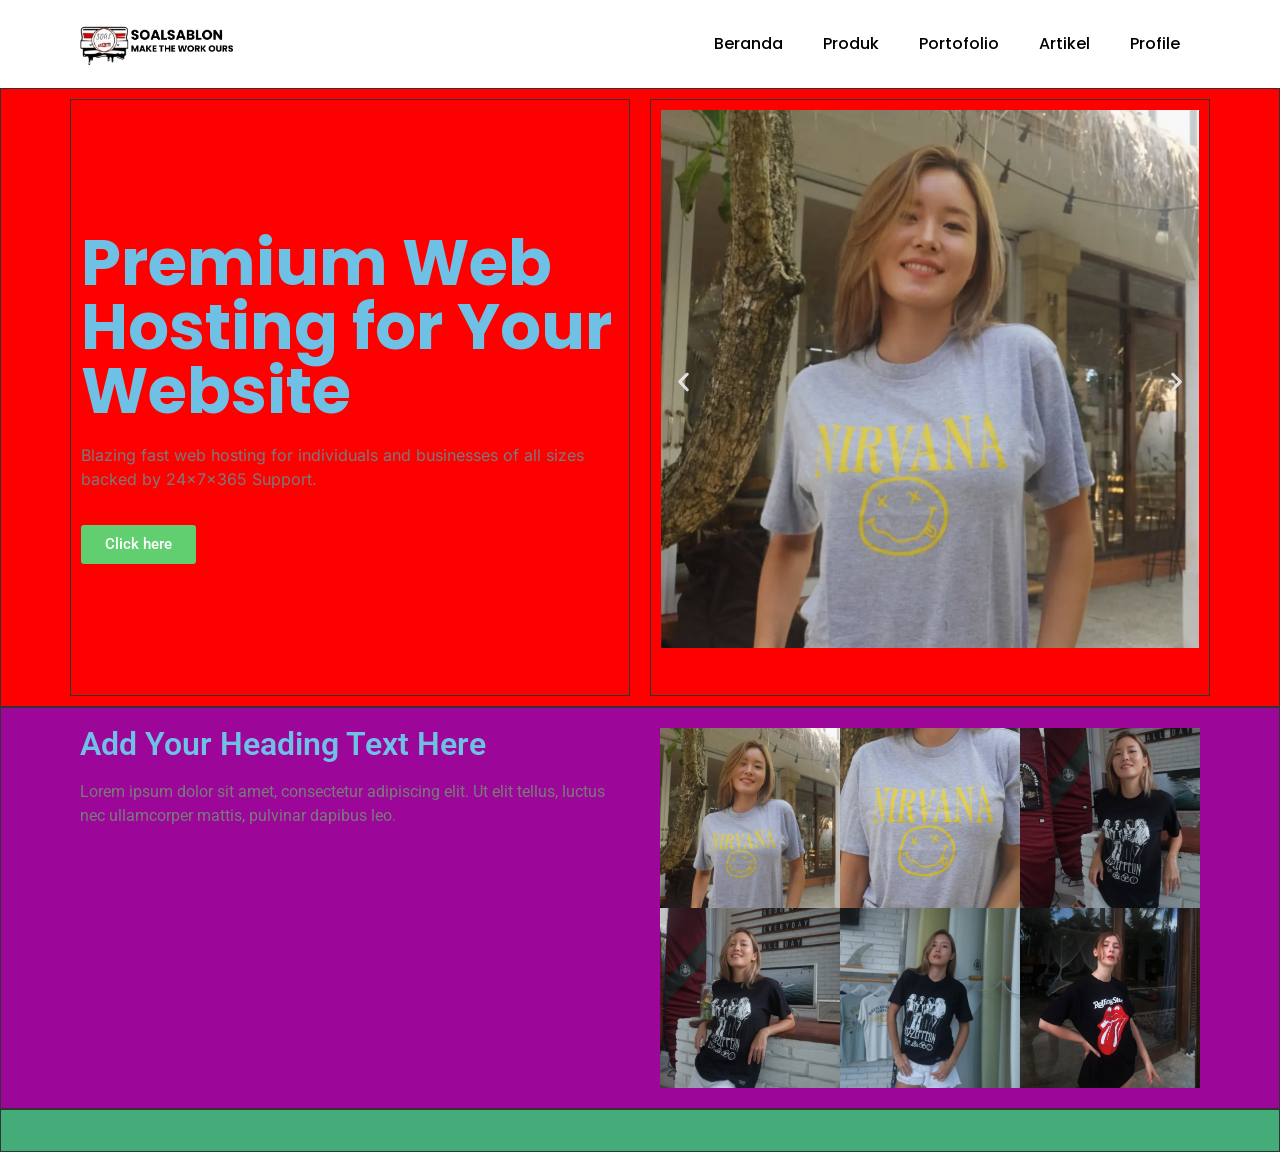
==== commit 1cce1b23: "Update index.html" ====
--- a/index.html
+++ b/index.html
@@ -12,7 +12,7 @@
                 "settings_hover_icon": 'http://localhost/wordpress/wp-content/plugins/export-wp-page-to-static-html/admin/images/settings_hover.png'
             };
             /* ]]\> */
-        </script>         <script src="./js/jquery-jquery.min.js" id="jquery-core-js"></script> <script src="./js/jquery-jquery-migrate.min.js" id="jquery-migrate-js"></script> <link rel="https://api.w.org/" href="http://localhost/wordpress/wp-json/" /><link rel="alternate" title="JSON" type="application/json" href="http://localhost/wordpress/wp-json/wp/v2/pages/164" /><link rel="EditURI" type="application/rsd+xml" title="RSD" href="http://localhost/wordpress/xmlrpc.php?rsd" /> <meta name="generator" content="WordPress 6.8.2" /> <link rel="canonical" href="http://localhost/wordpress/soalsablon-website/" /> <link rel='shortlink' href='http://localhost/wordpress/?p=164' /> <link rel="alternate" title="oEmbed (JSON)" type="application/json+oembed" href="http://localhost/wordpress/wp-json/oembed/1.0/embed?url=http%3A%2F%2Flocalhost%2Fwordpress%2Fsoalsablon-website%2F" /> <link rel="alternate" title="oEmbed (XML)" type="text/xml+oembed" href="http://localhost/wordpress/wp-json/oembed/1.0/embed?url=http%3A%2F%2Flocalhost%2Fwordpress%2Fsoalsablon-website%2F&#038;format=xml" /> <meta name="generator" content="Elementor 3.30.3; features: e_font_icon_svg, additional_custom_breakpoints, e_element_cache; settings: css_print_method-external, google_font-enabled, font_display-swap">  			<style> 				.e-con.e-parent:nth-of-type(n+4):not(.e-lazyloaded):not(.e-no-lazyload), 				.e-con.e-parent:nth-of-type(n+4):not(.e-lazyloaded):not(.e-no-lazyload) * { 					background-image: none !important; 				} 				@media screen and (max-height: 1024px) { 					.e-con.e-parent:nth-of-type(n+3):not(.e-lazyloaded):not(.e-no-lazyload), 					.e-con.e-parent:nth-of-type(n+3):not(.e-lazyloaded):not(.e-no-lazyload) * { 						background-image: none !important; 					} 				} 				@media screen and (max-height: 640px) { 					.e-con.e-parent:nth-of-type(n+2):not(.e-lazyloaded):not(.e-no-lazyload), 					.e-con.e-parent:nth-of-type(n+2):not(.e-lazyloaded):not(.e-no-lazyload) * { 						background-image: none !important; 					} 				} 			</style> 				<meta name="viewport" content="width=device-width, initial-scale=1.0, viewport-fit=cover" /></head> <body class="wp-singular page-template page-template-elementor_canvas page page-id-164 wp-embed-responsive wp-theme-hello-elementor hello-elementor-default elementor-default elementor-template-canvas elementor-kit-7 elementor-page elementor-page-164"> 			<div data-elementor-type="wp-page" data-elementor-id="164" class="elementor elementor-164" data-elementor-post-type="page"> 				<div class="elementor-element elementor-element-665a98a e-flex e-con-boxed e-con e-parent" data-id="665a98a" data-element_type="container" data-settings="{&quot;background_background&quot;:&quot;classic&quot;,&quot;sticky&quot;:&quot;top&quot;,&quot;sticky_on&quot;:[&quot;desktop&quot;,&quot;tablet&quot;,&quot;mobile&quot;],&quot;sticky_offset&quot;:0,&quot;sticky_effects_offset&quot;:0,&quot;sticky_anchor_link_offset&quot;:0}"> 					<div class="e-con-inner"> 		<div class="elementor-element elementor-element-186be75 e-con-full e-flex e-con e-child" data-id="186be75" data-element_type="container"> 				<div class="elementor-element elementor-element-201bc5d elementor-widget__width-initial elementor-widget elementor-widget-image" data-id="201bc5d" data-element_type="widget" data-widget_type="image.default"> 															<img decoding="async" width="150" height="47" src="./images/2025-07-Logo-Soal-Sablon.png" class="attachment-thumbnail size-thumbnail wp-image-482" alt="" />															</div> 				<div class="elementor-element elementor-element-b44b133 elementor-nav-menu__align-center elementor-nav-menu--dropdown-mobile elementor-nav-menu--stretch elementor-widget-mobile__width-initial elementor-nav-menu__text-align-aside elementor-nav-menu--toggle elementor-nav-menu--burger elementor-widget elementor-widget-nav-menu" data-id="b44b133" data-element_type="widget" data-settings="{&quot;full_width&quot;:&quot;stretch&quot;,&quot;layout&quot;:&quot;horizontal&quot;,&quot;submenu_icon&quot;:{&quot;value&quot;:&quot;&lt;svg class=\&quot;e-font-icon-svg e-fas-caret-down\&quot; viewBox=\&quot;0 0 320 512\&quot; xmlns=\&quot;http:\/\/www.w3.org\/2000\/svg\&quot;&gt;&lt;path d=\&quot;M31.3 192h257.3c17.8 0 26.7 21.5 14.1 34.1L174.1 354.8c-7.8 7.8-20.5 7.8-28.3 0L17.2 226.1C4.6 213.5 13.5 192 31.3 192z\&quot;&gt;&lt;\/path&gt;&lt;\/svg&gt;&quot;,&quot;library&quot;:&quot;fa-solid&quot;},&quot;toggle&quot;:&quot;burger&quot;}" data-widget_type="nav-menu.default"> 								<nav aria-label="Menu" class="elementor-nav-menu--main elementor-nav-menu__container elementor-nav-menu--layout-horizontal e--pointer-text e--animation-float"> 				<ul id="menu-1-b44b133" class="elementor-nav-menu"><li class="menu-button menu-item menu-item-type-custom menu-item-object-custom menu-item-216"><a href="google.com" class="elementor-item">Beranda</a></li> <li class="menu-button menu-item menu-item-type-custom menu-item-object-custom menu-item-has-children menu-item-201"><a href="/shop" class="elementor-item">Produk</a> <ul class="sub-menu elementor-nav-menu--dropdown"> 	<li class="menu-item menu-item-type-custom menu-item-object-custom menu-item-205"><a href="http://localhost/wordpress/kaos-section/" class="elementor-sub-item">Kaos</a></li> 	<li class="menu-item menu-item-type-custom menu-item-object-custom menu-item-218"><a href="http://localhost/wordpress/kaos-polo-section/" class="elementor-sub-item">Kaos Polo</a></li> 	<li class="menu-item menu-item-type-custom menu-item-object-custom menu-item-217"><a href="/kaos" class="elementor-sub-item">Kemeja</a></li> 	<li class="menu-item menu-item-type-custom menu-item-object-custom menu-item-219"><a href="/jaket" class="elementor-sub-item">Jaket</a></li> 	<li class="menu-item menu-item-type-custom menu-item-object-custom menu-item-220"><a href="/rompi" class="elementor-sub-item">Rompi</a></li> 	<li class="menu-item menu-item-type-custom menu-item-object-custom menu-item-221"><a href="/jas" class="elementor-sub-item">Jas</a></li> </ul> </li> <li class="menu-item menu-item-type-custom menu-item-object-custom menu-item-222"><a href="/portofolio" class="elementor-item">Portofolio</a></li> <li class="menu-item menu-item-type-custom menu-item-object-custom menu-item-223"><a href="/artikel" class="elementor-item">Artikel</a></li> <li class="menu-item menu-item-type-custom menu-item-object-custom menu-item-224"><a href="/profile" class="elementor-item">Profile</a></li> </ul>			</nav> 					<div class="elementor-menu-toggle" role="button" tabindex="0" aria-label="Menu Toggle" aria-expanded="false"> 			<svg aria-hidden="true" role="presentation" class="elementor-menu-toggle__icon--open e-font-icon-svg e-eicon-menu-bar" viewbox="0 0 1000 1000" xmlns="http://www.w3.org/2000/svg"><path d="M104 333H896C929 333 958 304 958 271S929 208 896 208H104C71 208 42 237 42 271S71 333 104 333ZM104 583H896C929 583 958 554 958 521S929 458 896 458H104C71 458 42 487 42 521S71 583 104 583ZM104 833H896C929 833 958 804 958 771S929 708 896 708H104C71 708 42 737 42 771S71 833 104 833Z"></path></svg><svg aria-hidden="true" role="presentation" class="elementor-menu-toggle__icon--close e-font-icon-svg e-eicon-close" viewbox="0 0 1000 1000" xmlns="http://www.w3.org/2000/svg"><path d="M742 167L500 408 258 167C246 154 233 150 217 150 196 150 179 158 167 167 154 179 150 196 150 212 150 229 154 242 171 254L408 500 167 742C138 771 138 800 167 829 196 858 225 858 254 829L496 587 738 829C750 842 767 846 783 846 800 846 817 842 829 829 842 817 846 804 846 783 846 767 842 750 829 737L588 500 833 258C863 229 863 200 833 171 804 137 775 137 742 167Z"></path></svg>		</div> 					<nav class="elementor-nav-menu--dropdown elementor-nav-menu__container" aria-hidden="true"> 				<ul id="menu-2-b44b133" class="elementor-nav-menu"><li class="menu-button menu-item menu-item-type-custom menu-item-object-custom menu-item-216"><a href="/beranda" class="elementor-item" tabindex="-1">Beranda</a></li> <li class="menu-button menu-item menu-item-type-custom menu-item-object-custom menu-item-has-children menu-item-201"><a href="/shop" class="elementor-item" tabindex="-1">Produk</a> <ul class="sub-menu elementor-nav-menu--dropdown"> 	<li class="menu-item menu-item-type-custom menu-item-object-custom menu-item-205"><a href="http://localhost/wordpress/kaos-section/" class="elementor-sub-item" tabindex="-1">Kaos</a></li> 	<li class="menu-item menu-item-type-custom menu-item-object-custom menu-item-218"><a href="http://localhost/wordpress/kaos-polo-section/" class="elementor-sub-item" tabindex="-1">Kaos Polo</a></li> 	<li class="menu-item menu-item-type-custom menu-item-object-custom menu-item-217"><a href="/kaos" class="elementor-sub-item" tabindex="-1">Kemeja</a></li> 	<li class="menu-item menu-item-type-custom menu-item-object-custom menu-item-219"><a href="/jaket" class="elementor-sub-item" tabindex="-1">Jaket</a></li> 	<li class="menu-item menu-item-type-custom menu-item-object-custom menu-item-220"><a href="/rompi" class="elementor-sub-item" tabindex="-1">Rompi</a></li> 	<li class="menu-item menu-item-type-custom menu-item-object-custom menu-item-221"><a href="/jas" class="elementor-sub-item" tabindex="-1">Jas</a></li> </ul> </li> <li class="menu-item menu-item-type-custom menu-item-object-custom menu-item-222"><a href="/portofolio" class="elementor-item" tabindex="-1">Portofolio</a></li> <li class="menu-item menu-item-type-custom menu-item-object-custom menu-item-223"><a href="/artikel" class="elementor-item" tabindex="-1">Artikel</a></li> <li class="menu-item menu-item-type-custom menu-item-object-custom menu-item-224"><a href="/profile" class="elementor-item" tabindex="-1">Profile</a></li> </ul>			</nav> 						</div> 				</div> 					</div> 				</div> 		<div class="elementor-element elementor-element-c1064ce e-flex e-con-boxed e-con e-parent" data-id="c1064ce" data-element_type="container" data-settings="{&quot;background_background&quot;:&quot;classic&quot;}"> 					<div class="e-con-inner"> 		<div class="elementor-element elementor-element-cfa6606 e-con-full e-flex e-con e-child" data-id="cfa6606" data-element_type="container"> 				<div class="elementor-element elementor-element-ff8e762 elementor-widget elementor-widget-heading" data-id="ff8e762" data-element_type="widget" data-widget_type="heading.default"> 					<h2 class="elementor-heading-title elementor-size-default"><span data-metadata="&lt;!--(figmeta)eyJmaWxlS2V5IjoiUjRIeTI4UW91amdDTlN4elo0eFlGVCIsInBhc3RlSUQiOjE4MTg0Nzc1MzgsImRhdGFUeXBlIjoic2NlbmUifQo=(/figmeta)--&gt;"></span><span data-buffer="&lt;!--(figma)ZmlnLWtpd2lXAAAATGMAALW9C5xkSVXgHffmo6q6uuf9ZmYYYIanj2FmGPBtvqoqu/M1ebOqZ2Zdy6zMW11JZ2WWebN6utkXIiIiIiIiIiKyiMgiiywiIiIii4iIiIiIyCIiy7Isy7Isy7Ks+/3PibiPrO5Bv9/3++Y3XTfixIkTJ06cOHHiRNybf5trhlHUPxP2LhyExtxwsl1vbQe9Urdn+K/[base64]/agJZ5cHvW6t1LQl5K9wedvjK+utXq1bqvTqW3SyUYcxKxrKrurWKu1Wq1ahsxlmYg6vvnRxzOs1yg+tbNdblW6tCb+lBqWuDhjX6sjAV28zSFu9zvWtS9VaV7twfen8KGKk7idthLZXGgwYcUB0pbrdbmmLRjOnu/[base64]/RWEuhDH29ckpEdWWwUerUtk/Xexvbru5VbmCUwasrMjTlRrtyitw1p+vVdZ0A10KrKT29rlmr1kskrt+or280+CfFNwQQsJ290SW3EXa3UZJGbzpdCjbq2z1aJveIrVK3Xior/zf3XOIWTWxXkAe5W2MUN/0eSfd0Ut1WCoJ6wIBuQ7m9KWWPuliRaw3VOgofnRASbroUAnxMs13d1FZvt/[base64]/Xyh3aJ/nUYK9/[base64]/bVOMcDSakpNGzWqbUwH+WVbJc6uyERE70keC9prPSYINMitbpS6TGuX0wWPVcBOpRO1+yvIyfb8sg0d7csDlo/[base64]/WBDz3LNMBatXYrpQ6Uj+f5piV3YouwwUhWg0H01l/PppOqBMvtrCKkjA4pD3kUz9VS1XWX6wWzC/IKp5LRrfaRuiS8k6XtqRffiPsy3Lfm432ycWNwMz2Rs3pm9c63N8JZ5uT0TyCWLckwjSd+v21RkDCo5u4OoLpV6aTaD5L9WoJfQNupFxl4DVLYoh9GHcDmwsqOGUk8mtQrG7bGgWXUexiMJ9Nz4al8ejMhAoJMcOKgjqR8FjvXNK3yJX+AfMg7g/yUYX0EivtWzMigpRO5Gy2dt9mvSFrhg5h3mmyGE7rNxaQNyqP2U5Axexav5Su5ttPJr+cyd9FfiWTv5v8sUz+HvKrmfxTyB/P5O8lf6JS71ayrV9me3tyOhLJNPHyukBNubZVkx54ccf98nQ6DvuT9kFoVYPebbasfUCMVBPXhLQXbJZZETTt369mIydKpcLfmM5Gz5hO5v0x1Z09zowtyq9S8E9u4lSt1ZXDtPZWOJuPmNwCa3coylQto5jtJim/OT2MwsrhLJrOkAeLUQmLS4GpdNsBc7neJe3VHqjJ5Eb1yPm4ydpUhznKBmCzwpwgn2d94VHgUak3SBWbYselyhJDzJaH1HIyfppdkVktBurYFnZlOmuOZjPhJJl/Ovw8PU1gADHMLKjq5/jVfrRnTZdfwQkAZFJN99S82YmR76gHY052avL0gi15+J2q7GRytfMH09n86GTK4YyyorD2uhljYgCuqLbvxYBk7vqN/oXp4Xx9NhpaInk7vzKiTxn07XTLpXU6/fk8nE0oAqve0anCEqHGxNOBPZxPu2E0egakExEpOyqZhA8vSamJ6s0OJwOnh361HogbKjQN+xsWcxKe2q4gdH1nDLtB21nWHls1Hl4FNbNKs9Zl5jLKYtJyvRpuqHMs8zEZhDkPE0kmBhGzrosWSS9erLAg/cFZO4z5uE8bmPYHka5y4LFOs2vQNGuhksppLVV0ql0kZStav4zWic0hbStUpocwNnP1ig9XD/G7QcqVNnuin/kMqYKSOnkYzUe7F8g+LJVOqcIWYKtm94Y5my/Xeqetf5KXMa/sjcZDx0/eNWYsRS+hGKuKNhzY4VeTDZDdZFB/sLbda2OnVLILALQV7ag3O2zLyEkJOFbonWk0Eq1gRQIUN14qM16bdgOraKdnYt1ZrdjYljqAjXva4qxM3biDHVM72mkPlAlznWatdhyLxxxjgoeCvyjbAPLeZldHvIzTwDNXabTVFcizQ9iOd1PkC5sd/PDatm4Ht7ubrV5dN8BFpme1Ll6Zas5Stto2Gy/BWW6XT2KJmT2oo6ACW6nTh1k/w+IV7CExMMqGKa3B5ra0wSpI3mu2Cefge5P2bdoW5Ki1IT4m6bwtwDMStILN6dakCBbbAPVtiOCoKJar+Ms8Vyg7VXsgrnaM7Fbb7q5XSdsOb+igH0/[base64]/XF6NktBzVkLiZFecFbgBRs3QVY0a4bSX4p6LiAwvI66slcTAArDjUBHLMpnSDMXjs7VheBvdNiZ44fAW6wBwR8IhjMpuNxdTSzJgem3Rz7BksMElbTb+tir+ZiDcIh1m4eUl67v8Nqa41vBQriv2nOW99kcfL8iMAgjZFeMt54ihOmSb8yHePcePmZWTHeGf74O/zJ9fmTt/4Plc+T8y7wx+8CAjsFPMSf3B5/8kopmE8PqDCQtBka78CZcxBsU4Kw1Z8ZPzeQrOBoQmAvLho/UyHX7M9no/PGK+7feSd5b//OJ/Pw9++8i0du/8kCzO8/WYCF/ScLsNjpz7D19ckwpJ5/5nA0NDsZLlaNb7cyFJ7rjw9D6niHuq251fhriLXV3w+Nl9vt74/GF8D3InEfSAhn82gwGx3MyeUEF55Hfaoc7oez0WBtdOZwxljgBLmggUFPUQASHrEWjZiT1mYWqwYH/QGzYKEuwRd8GLF6mveI6rh99iUIrIk2SAezFLC8hFM0jYuH/qtCZGtX+gcR2p9WYcLq5trjsR1n/E6NfauwngOwneRk+0CUXZIFQHR2nWQxQ78Tyz3LFtsL/[base64]/TXdLQzPXihXieV1wWmOw11eC0/K8AcUS+I2Vika+bwqsc/qIDSLQPG92Xt0t7W5L+LtVBoLnI1nMZcxuq/Y0dvCotUZJ+vHo5npXJP6YgHnC83Z2adL+HWvsJXg+dsM+H7dh2318z+afcJ99PrFjn0+SnSfPb2qslSX/ze2OPr+l29Pnt3Zs/Ts7p1oipyc3sJU87+IpfN7d7TUkfw9PyT+lVO5u8by3VN6S/FN5Ct9P27J0vm0Lhnh+e7lxWsbnO3gK3nfyFLzvKp3akH58d+Wk7qi/p7Kmk/h7Kx3NlyqbXcEr49dIvoIll2d1zdKvEYoVftZ43sVznefdPDdoVtqr8xT6Jzdsf2htXfhpbLRPit7gtqsz1qrjNfFsn+w89Wk8Oyc7TxM6953sfNudPLsnO3fewzNonGxKvR6HHIK/yRIu47IlnhzP0zyFj/ubp5oCf6DVUB/0wdbmqR7Pf8JqJ3x9H8+A5z/dQuA8v78T9AS+zVPgP9A91ZV8v9vZkOdOd7Ms4z4I2BbwHPYsH2GvpVu9XYZJxu/MFoFNnntbtny0Zfv99K1Tqi9nt7q9Ls8xz7t47gcBq4YxE56Sn/K8m+cBz3t4/iDPp/Cc8byXZ8TzqTznPEVOhzy/jee5IGC9MeYhnkLvPE+hd4Gn0HsGT6H3z3gKvX/OU+j9C55C71/yFHr/iqfQe6YXBHcJwR/yKlvK4bMkISR/WBJC89mSEKI/Igmh+hxJCNkflYTQfa4khPCPSUIoP4+EsvrjkhDKz5eEUP4JSQjlF0hCKP+kJITyCyUhlH9KEkL5RZIQyj8tCaH8YhLK889IQii/RBJC+WclIZRfKgmh/HOSEMovk4RQ/nlJCOWXS0Io/4IkhPIrSNwtlH9REkL5lZIQyr8kCaH8KkkI5X8tCaH8akkI5V+WhFB+jSSE8q9IQii/lsQ9QvlXJSGUXycJofxvJCGUXy8JofxrkhDKb5CEUP63khDKb5SEUP51SQjlN5F4ilD+d5IQym+WhFD+DUkI5bdIQij/piSE8lslIZR/SxJC+W2SEMq/LQmh/HYS9wrl35GEUH6HJITy70pCKL9TEkL59yQhlN8lCaH8+5IQyu+WhFD+95IQyu8h8VSh/AeSEMrvlYRQ/kNJCOX3SUIo/5EkhPL7JSGU/1gSQvkDkhDKfyIJofxBEk8Tyn8qCaH8IUkI5T+ThFD+sCSE8p9LQih/RBJC+S8kIZQ/Kgmh/JeSEMofI6Em6q8kIZQ/Lgmh/NeSEMqfkIRQ/g+SEMqflIRQ/htJCOVPSUIo/60khPKnvaNhNtzCOcu1udd4sXvoiwPd7B8ciIPm+buz6b64lPMpf/3yeEra27kwDyOT82x8z/g5ztf3JD8RbxLfcdif9xV3yeS2RsNwanw/xonu3pyNBanTj+ZhMD2cDSDhRzM8SpwicUFng5Z4HDQIiEBARTzm0vDphxEcL8+FcfzYaK8/nD4UkfT3cJWIfezh1+IpD8N5fzQmlQ/pbySOCB7zOWIjIcE90sV5uK9hYVu0dG60w2YcNlbY6IpcbLPuOonxj/3/2+QAj3CGMEiv7MyE5oSWyR1TZox/hw7SFcZuHdhD+FPxoOeyI8mdG0WjHQTnmTwPd7R3mSlE7Dwi83SvCO1JtDud7ZuJWRrpiL3IM8ua6u2xPZgI64BW+hOA7LLqUiSQKywElxaPm6FdMleSz55YXWWOWcje9HA8rAh/zf4EAPxcN5vid1IZNlcjqULi+K7KVjHdkL7UMycOpKdrWoQFNZeF+9Onj8SF7RDoR8ZL3uXnVJFe7JmrCMqfGU3Y0knLp0fD+R6cXb0A3bDe85K5ZiAt4aDLduvakZS5zCNVQpIZe9fPRRAb/WivzLkWhmbV3JCA0NobI9VTUcu6bLFuimQAmCEr5hEHNmQcOMiuucNBeuhzT0bulZ65+Zw7CyihNJN9Nm0YeHPLHkzb84UF+K0jaeS2/ngusWOYedRkOoossVd45tHDUEJHMvyP0QKNR+6a21uSUSx2k5wi1HvOZedQh+N/TXvVzTjJFFxklLMuQnHE+d3WK7NDJ7KtB9rq3SR79QVoTC7tCht4TrZ7lOHouTiYZ6Njug9qMm2q2ArjF86GFwyzexdoYzSJx4+JJpDq6EyIouTYqJKzu6dnovCSc/ukAido5BjOkdU5P9c/P4p6/TMogSfJlmgwdie2dHpOY1u/erDXly1lOIvA8JKctlSvivr5kaTbDCMR47DXZ66Zl8LQGGYj84m8d3yshwhb0JDml8zybn883iE6K3xFZu4d2x/F0dmke1faWm4A8zton6X4Rs8rnBlfONiLWHm94jA54oxYd72lnTH7sh88nIohfovnXbEL3USar/a8lT3Gcwaps+XpeXBe73mr8+QMgv3gzEUNCuaEg4fDhKvLxtMzoqyK0ptWYnm0d3ejcM7qYFa8y2WEoWXpv8HzrhqyNT8XDhvK/yfz3tVVC0jl7GTkeust9NZPe4s5Xegthm2ht4WjvS1e3Nsl1ytoLPR22cEzvV35R/T22NHerg5t5xrKP709vpHhwfjFHWLyw8jsEXCx652LzuQG+2jl7Ew4N89CaadsmeuTVvgQKmU8k/[base64]/iR9vtimyITBlu4FMsowilWzJgvzOHuoP5PRVT9NkIzviWZFZsfzggv7O9Ox4yHSDMyhVzYdtxRJKz5xQMjtB3QwXEO6eBaMfkwWtVcX0PdRJigcAMNTN37V6n15FvbPHojYbXPeNEtcL02uhxPxeBC2RcktohxG4RrKtS6eKCK5MNHl08N7HO3utifjC13G8lx/rNg512x9f/9wLoJSh8TS9RfpknEW2D8ZnbcoR7hzxB6uuBRF4bw+RAQUofmzEQUf8JKCGqALtNuXrEwv1gxN14dsA4xfknQ3ZID9s7YU8soTZkALQfSXZNhEtH2BCPoHqRuhrMhkenhQH7KDMDnVEdIfYUbbYSTzUQ/vUpY6JEH2YxiOOBso9U94RPmzpPzY/iw2FzjqD1ccN/gw5VuuUbTsH8BoIwKRcH34D2EGdKD6cEg4nYc0N3y4co7mD1g1GN0AMg+L1tsL978B02JSGiM89NmF+vAbIeGxfgNmBKMy3YehkCD9w6P1J+f6kcyYOji5GCeKZc9gX6wWavC7/Yl42lKaLgdorF0OaucH40MRBUB4GY/7O2r8zoViYNoH9J+qbDXQTNLUHGDYsLKauVQN6yT6nFTi/[base64]/JfWEyObmnvlkWeD7ATQvVEHVmU7bq/vJcMrEIZNVwfARqyjDp/jyWhAzmR5gn7HAAMRS67z5kx3EhcJIWmY6i8nQ2dNvtSyAUosMdOeTbwUuXxp1JKkYDcv2YlSUcv8it5uGQAduvhhGuIASW014sLpfP8XFHsmU1CmTRnEue7nyauaJp2/tn+aw2uHniCYjdg5OQiYSf56/sYmVP2YU00kIM1A6DbdnTLTpHlGI3O/3Ec4mIGbJzkAmNBhfG1pyLe9ObBq7XoAmA+LBXHMSG2ra0dDjZHct+Vq7mZEkuj6LNuEhluGLZrsT1m33iWrEjOIihlqp3cLgzHkV7EJOGhd3etBf29xspe9KIf7QR7D1GHnHE62gwl26nPpWQau8GD8GpWJNIkcVhw6gvsLDoLV2a7tZd/yjKYzlXDzIjEldxpGl3hsLIMrjGENasBsCQzaMEn4XKUTRmQqJFL0SLyuPDWbL0pCedHBivc+Yiby2Q87rhAYeODouzWXthwnCKYg88vU2OvV1xcpPXdGuNkrwrQtJRaMt0AWet3T1d6spkBolwR6A49vJ1iWgCc/l+IPZFpPu3OeXblqRvMYx/+1zausZ4U91F4u2zBAxHhxLXy6cxuwKPJGZXjA7wqodgLEV704fQK6KN5RBtGbYEg+lmaWyxIcEWsZ9iWrvMMVvZ5VbPu8TxCy5xQhd35vJlM+1oT/h7iW8u70tvXu6bKw5jCb3UN1dOVQ4v881VO6n8X+ybqxn/2bwdd+oauE8yN2tZV1mkE9cqexKujMLBdDJEvysOcsNEIlVqoXfNdVGIji+ZWwbj0QGTU941oa/Xp1GuGxVdWXiFZ25Ko5+PmIW7sjPEDCTN3hodhIPDcX9WmpxBxisE+hygLquaI3nbDuvtWDlYMY8a7GHUWMgGpR00mARWb8U8GupiKslVWR5V7wm5AXVtZgne3pu5OCujOWJNmim/ElJz1+tN5nq9F5yqnebpX1RLws1S8ZV+Rnf8VGMwKXYccU2y41iIx7GYHcelZByXo7PhQ/[base64]/w5ktzt3b2/dA8CvNB+QM3V3CzzAH2N9ZBk4HuGAjs4z0t5IIjrK4j3Gx5hEcwkbzDnrNbno3BlZbVvimOHzkK1XmU2heRuzglz7cD7G9RNHiXIWeoaFaJGEGMgvgbE2Jbgf6IsFrN5nI8DLhCdKO9F0fDgPXbyHpX6Q7d1bfHPsB/Go7PxfpUJ5NDjcGQ2C/[base64]/vf/Dwgl63fUogvnvpMVdbW+PMglS+dr/cICNVcDfUi+XZYbTXxpPghEW6QrVLr+uKaJvM3Dw3QUXf2SLlVS9M+vsMrSpJkKhobncW/uAhfqqoAMHUM3bJ8aP96RTvVixojgibSu1I1cIZHOaFSv3JGVmmTo4EHUBq3/AZIoSelBQgFs4HezwWaHrTTGffzXAwTLqF0M1SR8J12NYDZyIhRCTCxXZ93DaXzEXhGQke14eiYqzHuLc6KN3UKbcDZl3KOLzlPPHYjxcEphMcy/REVpFAXJWIadGJ+aCOzChbhLzk0id+D7YJrQWgZkamCXpwf626fXqjhvncqDeq2+21bVtcb61vxy9eoyaY1gdciVT0S7NBwgVOCuIqOfcAZ1MUM876owkbncSbyFn/tkFEnrqHsxEcesNRdDDuX2iJxVlFcjarBgb+O+NDDiJdaweaQR2pRjDzUCuctR3taFk3HPc5ktizFfIHCrQV9kN7Ak0VN19I5kZRlR0cHjP2IN88HM9H0no4W5N98JYdCgZI/QS0hbhONsjjV6Z0UMK9zb4cT8tdOjfJ3AsDsjry8N0SmLMrHql8vOgVkuWwKHW202NCQEs1+3LncuYthpWk0dpkeGDVMBe6pPi2sLbD7ihWCNb7fcvdJ32TSyqTQOHHHalFDzPo1lRSDRSLK6MRkJJy4ob1arWhL2SweKmRMCnInkgSwnJV27u7JcjxiOAgc/GxzIrI0yvXGvqC5WJrzZHtD12LAErDn/GzFpFUhu5nsz1Dv8JApgfN1Rrl9mm7PmCLSk7mOFhd+8WCTKvWYiUuiN6BZQ6Q8kqTibMerFecKc0vWOxHOVMqtK0p9U6zJxZ75yfvLOWa9dZ2DM5LJikqNEv3J0V4P/enRUuWZFK6XGl35f1U2YRtyixcSYz1MTHfjIW9I7yqOQ2ULOrS8TVS22ulZl0vmJ7QrLtqeZlmTseNX44FqKW8XEFgEhXdlpdfMA1ArmTk8bdSwFUW0ClVqxZwtQW4F1OusTnlyrkw17alsl7YvC777v/[base64]/O/WW+ou0xiiTypcbm4JQ6NVUbYrrXfuq09Il6B8S6Nxnjg60oa/Q24GCKprH/SKqGcqJbe7iylQbDdVSWXF8GefM1jZfZTpfVEFiGH4cqML4eqN5uB+Zr/men+Ji9OMmoauDIfW+BJLCicbAzMBSlAOJHZNPazfDvtw3kvVaDGkg7pjJWxNuEtPtOWPuxyY8w2uGAsG2kdD3dtkPCznS/nzqUjg7FqqNPDNHzHaKr2uzxDJ05bTWTRY1iQtj9or4tTF4bXSeZQuH1NIM9ChPHUTiScv4UtZLXzUrLiDWnJ4L3eZ0Oh6e0nWTEDtOxVriMPgZ3A326SIkxEyVI7d2cDokXzkSEGPPGY5F7Mq0HumfZUwmthrt7aZNjSlzy35O0pt6tp/HveJAvyPWnxXX56hX69JkbTjiZEY6kJ+PWM/[base64]/OcnPdzzq38XfWlS3LCKKcE7/fM/7XOOj7WknmyS1oOwlG0NhqPA4HR/i94o8htKRzkl4C0sV/sSzVELNMzLvuqJduji+ZdvvnXnmarCz343XhvQPrfqLavEbubnNlKoD+ZO7IVeKc/fTpxqeCQGcn4s8+RMVLn1nzIN39JNPFcczqdsO9ujMYXquI2A/84MfNgujt3vnEgvMDkG+lAazqxWuLE/OseEr/EDgUqr88WpdudD/rm17zRZC+cjbBhTmDIc4d4pANn5KYFr4oLEpEp+FdisIsMJAWvTQo0gpwW/GpcIMGBFPy6GJzhhziGZYPy3/IiBQ4BCgrHReb9dsQUZhHjkj/OlAjDAvtABmaZEuifZKDCkcA+mIk2dfoYQQKRnvd73iU5LCeocPkuhkdmoz3bZmz+BrbjbMcuhkSw2Te1JZDJoVfe+0I8RrozSwfpub55BtQUujiv/hmppEL2MOefZwtSnfyXFpwsFBkdeZ5vXupOoRY1/YXeYXxiA/VsI6+WazsDTNSliz8dHwohJjEQH3HLVMPO8lM6qX8855B07P9CwieWNVv8UcRYuYue/mVMLEx2gqvmYxIWYFNZWaz09ZSKSLoa7kbmNXnvef4CGPlG5pV578ft4aoFBkTUI/PRvPe37pqRyuYdnvnBNGstjIwafoATscDlbOhfTEIkSoCUwWbouqFEN2oTGS7Z1T4vPnwi2msrard/cpFhTByHkOK2RObVee/5hIg5SSzNwvLhjiP068mRVCDnWub5vvfV5LKPgnCuXuB7X1OLHzsi0zhju3AQV2iIo2AK5vf8/XTde1HO/L2YnvFUoot/wu5ckmzRGGmB/NfsdbZr47SlXGfhsCfMsnaAvmKuOwKyiCcTaHwUvWKuPwqzqKfmTN+SXMHdYNTt5WLzRHPbJcC2Qi8p2WKyyX03803mURcBLfKmwCsshOY68+g4bYu2JJu5YHeDecwixKKdxm2Kj+Fn5vFpzhZ/n0ioxRJp5uYJcdoW/VMlJxr0Ws88Mc7Ysu93atZzUMyj+Y96d3jLam2F+Ml00pBgN76uBHP/1UIpw3V+ftgn0JNiPJOJm6BUR8z2UPrBpMxi/VAWy67HIq8syrOyKBgyuaYO+Iez4ABnhln7YDibUvTsbFHr0L71at+4PWd+5BKFTgfMefOcS5SuxccQzzA/mi2u9Dl6/+fmuVlYshT/S/NjHmspli8mPjO/bDET0/I+MPr0x14GvRk/QHwp8h1CWshTCXnmT2NwA/mQ/zPCO+cbDL0Esf+Dj5SY1pe66hGZv/e8X4rjKcxY57d9Ei8gA1Lf6CU587f+HAKbuBkNjafHjC6ZP/KkhEV3POLs8Gjp83PzqURh5aJNz729Gpnned4fe3HB7u5iyQe85KqueSad8MQQCbXnFMyHU80TEGbV856trJVHw1Ha7M8qrDdDVopovpszO9zMjf6w22v0KENWr/bDo3dafzQX2asVh/btjQ1Uh8F4buZlkKJL2unx7RzVn1WLuGRTFvwdkmniXaEB5k259Fx12SUt2ndCJzmkXkkytvC7IswZkbdVeVrQ93A4Yw81zcQcTzK28HuHMItxRa0mZsU7kclahNI+GxA4vUKeFlSNA+FtXcdo7bU5Ka1HbXu2A/pVCwBbb01gaqVfmDO/k3FS2rZ79PTqi4C26jpWi91sEge+Jpu3KBuRulDuBYQVc1M2b1FaFqSG1Dza3JLJWoT7LIR5aG7n5DrO2MJukg+QLbPvvxG8Foh+/eqxHGwnOVsh2MXTSh2wx6ZZW/6grWBBgvG4LMDi/JNQXb3IvML3nuTStmQ7FVUcK7nrCMgi7kq76+F0P5QLH+/0vbuzAItzxrYcAwXrnkWQxdubMwvSNWQNQpZbYf/nc4ulwdnRQZ356JmXa8kmS6jM0JDZGzF1ZuYXFJ7W6O2NBmcxQxFlv3ikTO2Qucm8MpeoMGqvh8+ReZXv/UFObpBj15hl04NGuMsykuoICvFTXhahK2pxBONFKUZ5OieMdAkqP30U51KEXpwipSUjcSHkvh6WCZn8zFGc3hTHitIU5SUagGJfQvcjFkVGBGGr4fhZj3MTghylCN9v3hUJmVcWza/I1vqig9Jn+TtT8fzo9oZ6ccB+0cFsJxLwKx1Yep4Af8kBtasJ9FUOij6y02K2yrx/jQPSlJ15SONXHMw2lYBf68DSVAL8VQfUphLo6xw0UJW0YFaZrKz+jb83jT2pRFRzc5u5+VJwq82dSD7XhBaFpmpYCl3GFj5d89IvFkp4OJvNW5Sxgjr9oSy5oOxn8xaFBgFVGAlMqloas2HOK/Dkof1e1klzQfO2dM180NPsRsK2I0gDf2qLWLLUCUwLPmQLCHzhM7fMn9ms9eTIf9jmO3gFuEuYL6nVMn+3ANb264TqIlj6jC3KMm6L1sx/dEXynS5XdX02lU+xfNaWOLZ0CIH+pwWoVQLAn7NgJaP0g3C8i3A+b+Gx30MV0zE/wTYXYBeXfxaFD8rQn2fQf9KC9XtcXfP7Nud4diNFS+/290cTOh3KDPn34uvEmfcs1FAu0BHdKvTMX/gSCglZXM9BR/mk3dEAh6PgvSR3hj1IV14//UrO/DvNYXMP93EvALxZARSvw9mK+Q3N2nILeYtCQChx1ojx3jG/qRCLkwDfqkDQ6I24KL+leYvkQG/LgCI6Bq/maznzMQVTMwP7K4VpT7acCmmfTcN8PC3aSBQvLvxr2UZNmOXr/X2sin3l5aM+UwkvUQZJQkK6J/xxsVj27lCAgdJYkRY8Py0oI/Ez6SLFuvUTXkpKfcdX++bnMrAetcyD5mUZUDW9E/XzHhFzeqhY38dClGJ18A7D2bkw0DNsmP4N9qyExdVXVfwt85YMSD6wtmp+M+WVYDQDjv0xb/UwG/H9oR5F5n7z25mmJNw5PRR9f3sWs9knwz812r/jkYlLMj14hwQaOQTXPE7TOZbJvtyGeWemgUDvqAdMt3lJ3wMWc/snKav1lHRkPpf3PuVNd55OtyxyDH1dLqmgA4TcNE5uvpY3/8uzp926Y/uY773f5SUQj09sj8Q/7nt/FUtMwlbQMJ/yzZdSWI1QEpD/nkIa9N8u35/3zZdTuNbGn8LZ+h8plPoW9pUUVkEfGUJlNTKf9r3/k5aVw2eMwosx/gNHSg6jhyORHAd/zjf/N63cQxDmC775H34/OYFhl+N7/83fR63YXshGIjLPynnPzKUoFcTP8Y8cDH3dN/8+R4TqyBe5j5v/5il0Ew10hnjF/E9GWnfGl3hz6j0eu6uHLd7C8NGw+YRPYHTCtHI3wIFJsXm3Z77oPd29QvVez/znnCN10sHe55nP47AKURtw+i8IaBiWZdPRwA05ZENjPpA3P0zAyYF7ciHcfDBvfl1PV5hN50bhQ0rt+QXzEl/75/ZLSMIzL4v3gRVGQ+SWOAs/7+sL4x30eof5bz6aM68X47t/oOSeVzC/FtelGbxDtQMfLHLudkCcTry9QFojLDaa6Hwwny6an8s9pEc98roaQS3GJjSfzJmf8lNwxX7Kdcm8yAGrVizB4c6cAy5X/Imc+WlXXukP2PhjgZmSlDwvZ17sSuqTg8N5chHmXXnzC65APLf56ACZvsJBNqbnWIFU5T+eM/+aiNRphQcY3bMyBIjkl5GfTGlk5NiI2vIaBWhaHZTPOnLNcN4fipzenTfPcbDaORGweWfe+1EH6eAsYtYvNMPJoV2s35/3fswVKvOinS1GVzX0fXnzU7mnR+elWiRi+0851Q7WjHjx5diTtcxXMMaaFWah5DdsCRWsgkfm2XnzFgu06KfFIVHwb/pMPhSWIcYey34ZHdkd6V1Bafy/X1TewTgQHWCVszEkkL7sE7R173k80yfYN4pq+zshOoYn4swaYvuM3ZAHByFr1qw1FeVcNT8CtmxJDhh8KQbxZbm5qDgr1Kc987/9SMA9gWiDr1wy/ycDI0psnu1ztmNB4b4opoTs3Xz6MVtAjGeHwXvVkvntLCAIDwgQikatmvfmhiOJFe53+sTKORdigfzPHDlKFKQ7JXK5g5Wy2Vje1Pq872o1tESu7vWkvy/LY8BckSOo7tHL8+a/xnBbpdM/jFiIXpE3X0QjO0z46kimpaja1638CYXVJof7a1hG9N98KG/+t120KBChxAUfzpsf8vv69d0JFgoCl6U56/qWZaLbhb6WxJIvvwhokSuhHsCgE2o32vY26JUXQy16bX8ET40RD6zqjTxczhY35yh6D2U6y/oGwiOyeYvSZoahXtlNAZuFOy6GWvQHLCcBAThIROatvvfNiyCLh0YQqVVJROJkfqf5lkWIRdsZ64Cs43NF5u2+962ZvMUY7DJs6Fx0llCnCgp5RBcBLTKWTGlP15CHZ1i1kqxFOLeDiVr4/vbjze1HYRb1fmKDQw7i9MPTdMzcab7pCMgi/sCAUZTz8GOasMDvjljT6yyuswApSpD9hkWIRWv03QXAj/jm9zmUlKVY82/1zJ1p1iIPLSDhc8sthUvmVzVGQLxqL6CRuXkbJ4w5OyxlBtvqWSwqBPOQHCVgDN7he8/zGFtVa9Eqyl7gReolpp/G/H7zizgKsjUP9pmVe/Sc/rzS4bkgxi7RRNtiD1ZKUbC1LgkI/luHiCqhSQN2EjDJAvUD5k2QTWAMFET+nbcrlzHUAZ+Fk3herpo3OyrJuvNhn25ShpnMHOM0VH9iyRRwByagE/Mmq1bizbgpetYyPnIp//U+nocrEE9P7G+MAGN/EJelAq2L4GBeEN7g42xchFHCyGLtWEPNm3zzh4qAaquh3DF/rt3v4xTOOFYW0bljb9nclyZsC0Tm4k983O4FK9CkSUQlQ9Ayf50SkINpofAwBD7hnQ0vEAw/cwZh/n3efNI7N8Whr8na2dmbcVqCiP/WE05ltRdNKoe70xl+BrF26eCO95/dAWMDF4hTNt/7L96cEZbYuUjefAw7y4DA6F6b40eUHEZx3KZYUQ4SSMPIj/hj8NmyuT3pcwkjs3ApgecWOPTiWGCvGWKuFfS5gnkhcXjsOAef4sbwV5WHRfBn/GjE2kPoID6w6/Qn4Vi6+3K/[base64]/Y2850wxynUx77+j/jHCn/fPmy/kzGdAjpJvZL2EU6HcATJRbl6QMz+Bcy36p5fX17EzaPo7HCyQV6ouN59KZKd+UUf2IxEH+97v5oaXvND+Xt+8MxfhXcPgkaL3+eb3hPol7p2/3zfvimspNz2mogZMIzPxPpvbUZiw/R7fvDu3wwyj3pZjDTL1oQj+f8WntXjwcSElH/PMB4/WAfzcJfM1FAa3z72jVTvPmj2UUrTmh3IzLGiMfgozsMqWSpaV6e5ugGYfRiL1dxTNf/KRKfViEyTg5+bNHzhwk3k2ZLQF/II8Atof4d8IoqViXlM0fwgfmbsnNP8+n5mFW8SW4vk580fscAg84DHu4ryZ1xfNn/t2/jLLdKrTn496rE0DMcdde6SWrgtvLLI7nlmodbVWzV/5w+mA0z0O8bK031A0fw1tDqpRueyNtojjIe9T1rssQZazNvExG6MdK5xPK8eqqcr2O4vmv7BB2scZTj5G+yzPfCWBua/PPtsz/5P5bT1oZGrfMRYusaAiip/GC2YiuQM+BhvYD8d7xTK9ynxG5F2e+TJFu/3D8XyhDvLZQefxIW38L60HtfcRYlBoWkX2HFrnD3P70BrV6Ns601VhHyBwHyNCm/+tGr8ixznRjlv2IvOZIieNkU6+CuSQ0SuYoJmX3oO07GueeTtVx1Po9KYCQrAzWKLBzxArzmFAWTRYbylaY6Aitofmz6Bns5XsNyA+75kP09UaK/YF7WMFuGDR1y85b8O+hx0XUOmznnm9kqtpeQsjA8dviCdOhRLOwOl1iLs+NJ/zzK/RhkSLFopo4j8qGcJvmW8HPwfvIjfY67Mx1FcSUPsl7/cVIlWRp7gBFvcNS+bvcv1RhbLeHuM0NG9fMl9UogKLKTi1U3jcGPsj80cLkDpyQbOga69CfhKmK5SX3TDB75/m+ji7a9MZyzZD4Zk/z+31o3IYMpWtNnbDCeIQZfyIEq/AFQRFglUcV0KOnvmLS5ekQ/I3jCF81xEU/oN515L5S60i8pdlnM58VAExa1XR6Jfn2OoP9iNizUxm+H0Vu3MBHDH/b8yZVwu4y6rcC90huBS8JWfejzRFgUN9DbiCETtDq+F42NKNnnz36Gccis7fhltPX5rTr21UZ31MkzDz0aL52Qzs1GheG2MD3OT7eBHmBlMIYDcwxBb6kZz5ZQeNd6AKf+eS+ePc3uGOdL/klnb6wgpkXsPhrHwDEA9CnHeLnjPvYe8Lw3JgrRbm7wvmQ7BtVR/7hTDMM4ssfE5lpbNW9P89VyEdq4TxlyJVNJSyOKJyVj+WDtBohofTwfjNi13j4yvirKpntGtyA23R5QoYSxy0Ds7wuMu0nkIkL80tDKOfFw1Cpt5oQCdXjUbEZEljo+9BUaNzotD57iVti3/NfDRnBkNhGOJgJ/fGfNbNMSjikXDUaGQd1fxoknhz8vqXg/bPZ6CFGDqaNLSHuspTUIwL+ucXC5bGKA+tLu/[base64]/A1MIRitjIistKSe6ium3mtwaLjFe7b7PUCGjBZLAC+kgnjtCXI9LyBVYZYztBSdvBjF+SH4St1vXVGlOtZXLCeoUBydi/9JsPb8p5F5fXKLwg7adQbY1zL+MtMCWMVI5iIcZ6IPfSadzoy0bVUk9utktLF5nclJe3Wl4WMGqUCSuRZCpj1I8TMePNKa+G0UBmNmJ8uxXJQk2LbFY2aiURhHzb17j0XSQ9l76btO/S95DOubR85zfv0vKp34L8KuZ6t9SRd62KDftSzFK50a6cum+zre/dLWdYyDDnK7fKEzL7iEfTFxty39+zQFAYa5dpWTPoN/tHLbz9hieYAwwU5En6WAsiMKRYQQDiXrwnZ/IuHeD+7uPz5UxhgVplodh4W3fSE7OA0mL+2vmRl9Gk2FTarUqpV2vxj5zXaWza37TzO41SpbbRdr/+mbuIDozPhdS73SAKTDv0XoZwMNWjBg7K1KVU+Psw0pxTzfrjBPQBesXSOAj3pmPUP4F/+GjfetkG/OSNUG8BqZI2WoouQo+QobdYoaPc9KQXpuh+QcHYFys8++Ms/pp+biLXtLYj3+5tqDgWubN0Ftr08erx9nc58BI+B1MOpEU9IvNBLNclagsXTKKamyWiE+9Hsso6nB/RHLy2fdxE6sBUPJTMzRoPT37hiaff2myWldvFweukAl9gObfI8m7axIdo3mZx2DB6sv7mKurbZDweH7sm18z64y1hmh0+/G9BND1M8vPich6QZXnxcC1H/QZkyPgco6mnyQnd9KEKqjybaqQk3xQs2Xkxt8wxtFIGwnRKm/YV9F57Xd6aEfh2DPSb9vXZ3GbLpfIOTbLbCbSgP0Oevtpe1Hy5VDnlAEsK0Ld7l4NaT1uR4u2uFfUK/gFHNnoKpGbB+MVdAlyd1JmK6Eh8U0wA2W9Qs/[base64]/CET+bHxDNS+H7i0CIzfDVxeBCcvEa5s1YN6Wf0k+/4uE7VEZjV+4fd48vrtCfchaVSVppSJ7aN9vmwRR1u/COnyFMnycWlaV1yEdmlyV5bbXRYCbTAR4VUO6Gom8KsdXFtMoNc4qG0gAV+rP2zXYm515SW7Xr0m7V1nRakv9FInHaXrm/[base64]/S7EJZjQLaS64LmFcUpSlnYXpCnoNq9g8cS2eDiynJL0PyYfFqIAn50RCG008jQFq+EtdxeRAzBL8KwSOlNYoenoyc/xGsZU/[base64]/54PBxpult4VGo/g7Jjcf7YccmxKYeXHe5M9N5zYO/JK8KewfRsR7JffSvCla0r0End2EpBvxp1wdj1sxBfxWkhVZv9PSZkKSdZ6oKTzAXART8x7UmgS1jF/[base64]/8gQ6bq16XunZD9jp0LSuzJcLMu5wPhUOlRcQlb5azXK5AiUbxEvG7d0dnzBvy5tjQbXttY6sL7Nqafl7uJdg0i8Wc3tnMaz37FSubY4rsjqd9V0ZIboFUTzg2y+W2/uyYDh0Pj4XNfhGj3sITaFVq2/IFNQA5XafVpcsn+5tCvWl/kbkog8dzaaGNzpH+M3MwDHIoptlVzxu581n5WqeDvj3v+Z0jcsEaEIgN5dDowIHelje42NiS6di8kdGPCKom+G9m1MYaVEbK+ZFc7HIlb8I6RIzQIAa8lUE70hx/lazJZ37cXD9WIH326q3OpoD8oNbAiSOVq2da8HOHKJA07LGayJNI2nl55oIsj37OFcsyI0+EEx5IIhcog3JUjg74KDaCkQLP9gkdtRgxJeJmghqZt2BwW0clRVTQdQg5XcRT3Gi+nhmKxYGDhbloyzuobvcl/sMj9wTT+PJVBIye6otBk9j9yW8viiZ5dg9VkxsGqJD9mWH3e8WmIt8Y5OmJQm7XqhgKonAA/FIPz3QDr02/lSW/[base64]/[base64]/dYCeHTggw2QXZjHyNnZhV4TgIBw4vHjttIjU8EULGyPO+mAAqzUmyeSi1Z1DjjRsROzjmPoRDhNbGlGS+A13DjIm7hopuXw5rUDoUHa/Voc3W2nGS0IU+FOISEWWszxMbJTEPzYmqWQ+lTc4ewSa4Llgjl2CBbxCOV1PLkFwboMgPp03K8NF0GdQ/0WQSB5b+Fl8ruH0oQkeH7u2pLECUyVCFuFkwOlTDC2KeBiO5NvGBfno+ZqclTZgur3boJypsVxNfSApsB3zFhkQnjwp1b4SqBedRRzGiSsWj5cIMIb4uhGIw/c5ifbrKpkPLiUNk5PP71FsGvoroF5Xf0zXP4rm22Jji3GXs8VOWixCzQ6rRb0Hiqndn6TTj/MKJpswqYlXPFJtY7So/HnUyBZE5kt5L5d12/IRA8vuSiK3+yA7O4+ACwnlmlLxl0ZpCz3A5n7OW1OQXFbQS3hCFrVNCjJvtuRYUXuEb931O/YxHO4q+eT2XWEut5PU/ZStBjsB6hX3JTy7MdLdB/mlhDedbmwWe7pfYrbR8Y/[base64]/5y+/5t23G/E9zDI4czJbcFiEeTyzNKjio8nw0viOsk75XCtEJdW1/Hkm/A9Gwssvfzh/qBO/[base64]/2WDXsHJ76lk4XJluAcZkLONo/FB5XijZBfZUgzKnVcW9iy660K4AS66F6AY1+tvQIq8Tn0M3DHbQJi8wxi2ndAuQYagV1P3sjzlw+1b17cafFDY9Zyi6zkL9m/wiX6V1zEPO3kdlRAsRSXt2BHbuShq+5eF/MxdF8i2GNzKRe7HNvoqK/5qkT8dc7mbKV1q9/55vQQA+MXBvYM8lvQWi1Xoo3poK/92WUipOAAV0ftqfxK495RipbShl5q7rIIUn2J8N94NDhLkBIcYooHahmgGhxZ7vSWGVTcKxnJMun3GHgmLZu7c0xVOYbWT2aRcu16e9N5dDCdu6wfEVlw6di6JJXtaBamNuewvhEBxtmatnq8+k4nrizvqpVZGw8ITs3rQ/N2zxSSNoN07ShpRdt6Xnq6JreRWKRwY6YH+1Mc8gHnwaKR8DNXixLXBYbCLcKUEqo3C+21/Rguaxc7Jzb7l2BCCv+/MAIpa1GOMCN0wYedRTj4gFlg81tMlWkgq0hFr3Ta9gsWvWWr09woknUdVkR7k0wgCg4kh35J+FS8A2LmXr6vfZEvZKjnF8k8RscKNbEF2dcWbXOqYbahKJn/S6whCBGyiEoYBG+nH4k3J1KoCrbTlsi8tOChjix8qrPJ3gITzs7Z3T8wmW/tI1Hd40lHxFuxnceUT1kQtLFXFYw3CR9KMv5FOlUVncqRirUPCLo3ijYsZn3SCh860gWUcJgw92p2fKM46DaXcenIFV6oLtVTcDwyjEokOW3FO9pszF6wQAfuophOBpw/2EOQ5g0sO2K0K2odMMbRohHxFoyIfiaqxUC5vG6rg7gGooviNLVRgz12Gt+wvuSDuE5Xu7iLjQYqWG2JqcpGCz2r77o66CXdqITjMadmdYEUEwhxI4UsLY5pR7tqcvVWvceZtIYJ5CPqXZskRNds1jmHloy/WJUppW8eIpkDpYLA5MsDZxhT+d4NC22s29jwQAaHszD5piIzOFLGYokT5Y3msdJZ6uY1BeNfDA4gcxiZNxL/yJLPo/YY34R+bmdRD+OpUCeIIT/A6EeKnxjrXNw1+xFShuvipoWjSzAaJBw5oo6JyLy54C0yqWsIp3DpGlWQcJ+ltiaytCSZB0UqJfKKzJsK3hJlRGf1Yj5zXRQBy4XAWTZZEXs272/JZjoN4sp2VvZY4bBCEBENoEoJwYzZ5cWKLSsc4PmMlbtm37+FAz9GWxud6fTHoA00ADl6hmWeGs5L9jdCvOedsD9HRzAoNQl7awTblEuVU0nOC0aE1rZY5APpHD4zB2I1CvAe7TagWiKoqLG/oNbr1VvrGrHkXKbW7ZHKb+LoIAYRkf+k2BZWGc+0m8K544uDPomVDjE64o/YPWbhHO2rM/IC7Ms+kgvNCwkkRfFUMzve8nSHhuQDL1jrlWGIAxRfqjyGdcJgqW8QmRcVvFU76LE/wDau4B2fx4tY26pdZF5S8E7Q1AxuV81lqkUxzoY1TczNyxfgnXgVqIvSZIzZFQto7cUPesQa/th5guB4qIpCsBJceUAu1XWOUAreVYOMcr21YK4+t6BGbyuYa7BWp+XuMwK+dg/Pbo3tvIwjuu+Z6zKWNLbIkXltwbt+jl46RXtdwdwg2SAR9esL5sZk5Eq6QAbwftPuFF1rT3ogu7psdvcSLXtngS1u3L0gXbdLSrUqHL+s4N1ybnSJxfsVBe/WwVh+gQVZrppHalNQkXOq+hDp3nYpyuIpZKi/vOA9qu+mh2Pw7QXz6PCS6/crC95j+tRFXNKI+ziBUE3waPZ2i2ILMyTkR6OfZMtkO5gEUJTXO2Im3Bx9R8E8DqXnzMy9/iQSTMX9dc88HjXNzsF3FcwTJkKX8a+dH6icOLVd8p6YaJ3juzYOZbtVURQsOFKz2uz1J9PJBZlJmzHIeixVOMyxGMBwZEWBf9eiRJo+jGJKFpmdwI7cYJQSvXPwkhxWgLlG7L1/sHffYTi7kDnNWth6tnrEbrEW2x17NCs3i9c1/nCUgmEVx3mTrVSLVmGQLf4BixBLwk5M/X0sLlJqGYySWeB7O2Msw5psi93KgeWx48+2AVEhY9/+Dtam3XaJRrsbGMv4hfY2A8vRHHiXfbWu3/YiBcPNJhG4ZnNzUiLMJZOnobJ4rwU2JnIJY4lIeD+ad7FEDM4wANoDm47tH2jlpQjQ5iao7E+b6S0OVpuUBSrIbAeJxqUCKWzmN6aM+xbMpwfsOiFR6DC4qIRcpuaMtW/77y/Y5VFUEbPA2YTUSFxWJ5NF3ElK5SMF41d0lpZn0/5wAFOciC9gDxbl/kFqzOF1Zj7E8B3E7ZiPEgM5iCdTJwu2V2bMh1kGmhBGFsZ/vGChN162KR9bqQli5t2QZXIS7Y+0mC7dMUk1xbw05+m8iPPvLniFkbQnTF5yHr2nYG4TCoEqvgO+t2BuV1UzL/S8oqTK/YhlwFr2W+VOSH/sFqSl/[base64]/uOVi1m5hUzO/IC8s1id4Cf1xA5bowSMH49HBjnw6LbHR3fAMfyPzoaL3KLhDks7UYBRl+D/BMoOz3Q0PWAgRUsWOJcQeI5rdYwZEMluJgj32kl+m+prvPY5mwe2GUJyFw2SMnrVkHl+7RJt2v+1G9Ij1O1qS3DDzRW0tLMHWQKPFtrDIfLLg5eUGY0k+/ZJpmrjKGaTHeMevCEKyOtrdrewdStBzNSWFXfI8uwMpGn9of+irRTHTER9QN1l1oZS3aTc9CjZXp5NMUPQaGRYHQj0q6SdVkW5vD2UTEE0s7fQ5kkRbEd3GiCk9G+xdoAlv+eBi2MqlkNfpkKjDsYNLw1elf6pdxi93S63KBmsaxsi0cI/[base64]/SKwyFpl5+KWav5S3Z29ZyHY/cstxX2HY3+VbqrS0oCtYxFf5avdaobgPSRlYJoieZ4wTvO9vdmvyMy4m445c1Sy1ScnNHOEyQ5Rew5NbDFSeD7e5mS96eScqulAtlemTAGb1l8Sr4EXJXx/LohjZslsrl+DeWSyIOK4BCVgDFBQEsZQWwHHdkxTF87BIMr17M8PGY0dLEXpMw/lUPc3NvlQMGlNfliBD09YyWY9s8Lqz8ZrLAh6YQnj+YscJhxizoywX2be7unPkqahi5zzNYyEc9YvJYxUBWOwv6WsGsSMMiNQt5rWeOTVBttU8ladjCOSFe5QwkA3lOkWVxptdMLeB5RXNCXTyb/XrBXLbfl4PzYcDOYXImU/[base64]/4Y0tdwNTDlQ72yUK7O8CiqbLS8JaD38GA+P8LeVVf/JNU/bMU5O5udD/PNuHkwuTFl0YT6dnDw8sU3L1JjUOPttJd8ermTUKgHzVLSnpi29IFfNBxnYBrZO+LonW1Sb2tYGztqFz2gI8BlljQZMx3QVSjld/[base64]/qbbis2tR2v4cfs73Am+VWXjxf04+lrY+4nN906bn9zM3n/7HLNunfKrmA1z7xBduVFr5hdJbdz9Q5oBnh1CkwuEF6jZLHbHBqw+Einr60gcvZD8/75zti9bmVyp2vyg+KG1aDbZjwQ6Kgt2L698trHusi9Xcb1nIwf205P7qTKR8pMM746V+r26hXtnRcgBBok6bdKWzxypcAtahvytn5h4y7+Fjfu5u/Sxj38Xd6Qt/JXNu7l77ENiUbLeK0m9/aOr7XbSIHUCZZWltCA5GWCc/mGQK/Aj+Rx5cK1v6v0HYKrN+XvNZiYTZ7XNur8va4qsOurPf7eUJUe37hWX99UGjeRqpQ6rgOPaBK24nkz6zKPW8TxurXW5O8jRRlU9rcFTRSLxKOEq0cz4kLnMffx5/bqmtS+o1QuC5uPdfd8H6eh8sd3pQNPcO7cE8Vv4/kkF2j/JgaOxzcHpaagfcupsvD5rXgTPO4MVEBPls7cJYC7pXP3NO193aeUq1Jwb7kqI/PUwP5W6dOUhW87rY9v79QrPdvh7wjam129vPud9ab057s4H5AefnejVK5Jv74nfrfge8ubvZ7KpWQvf5MqC//u2iUTtBcPXpW0lWFNZlMJH4T0WnuzZ2mtY/[base64]/zUrn6K5Wk8YsLfRlpoK1ff3pOXFEh8d49dSVmVrJSMq1fZqFVOldvyQqAv75RWaqraOaySqFYepjcdJ4U4nalTjGFii0W8S4kaLMcDbttciTGOBZVuu+E4Yb/[base64]/PL833o12RdPQ4u0nkwnizF1kenHmbjKbceYeMltx5ilkVFUlcy+Z+yWjPD6QLAEPymJih+6fpEvN98n8dVOb7D+VYSQiY2X1/TgE62pVtptHvjuIOxgNK+OwP9EfTvQSBxbvjsIQX0U8mdfhyWSLasDxYZKfOt0VOM66noc37e/bEDI8Er/MVWTbjDu6S9iSGRZ010WtTbUedBryxQoRjVflvEu2RIvIOexhqSLWw7hq3kI1v3LJjx7iklsLaeTW5navnVzV9DQhECkB4JcwryX37ZpMeKCwEB6IKHcvy+EnHgkQjMRllDQ+uUUszWZ9R2jVKyy0IN6e+qemkImQoH6MPgkv9qv8ug5pzpbEd/[base64]/xpRzu9VkvnS62DRdrj3MTLtVtRl/gRc7ZnnOE8ayqbzceOxTD/CtZXt0OeddLtdidBCkbKjh/X1Fk688zMEC883usUSZZChlZ+5jRjJHLm0bb981bNM49KhLfFgOLR7+hCa/m/TwA0U2P/JGTvz1QoViX9oVDQuZRp3QtvbVc7LwF/DRNrffnUvNDzMp0nI3Ec9w6mTtLHIA8yzVPrKAeCr5bGJPqKRyL8tvWKMJ27oCAvB0bSZSy9JugwcAL0nJNm7Z+hj620H0sskJ5CcosKQH+hqYybutndgaNnQkPHEmePoWQkt2CyeXjlIKZXf83BP6qLLsGUHC78X/YtsmNbxSdYtzAeU2hcq9rJROzAm2oIYhEOtx4EDmE7Atoy4xF+wDpwMLVavp72j4HKHaSo6OGJRPMZV3smx+EqEnYaIWhKGJrEmUHRproLxRdtY8h8OiPgfH/Zn5ArX2pudYtL5YRMlQ9ch8CaVVLTJfRoPcnRqCZONx/7z5StEULajH6Zy9vf+1olmyR8Dm60WzvN+fsRyG5u+LZmVA++aZS96xmAmt5fpVDDny4GRH2P8+49lcEj5c8R7mzZ1hyKESicxLO3Ex4QQJKxQUxWWKJe1qyoBeKUE55IYCUc6SGpLeBrFN1lisS721vVXX73/5bXyZ7kXgHN4Rnuy29fStW5KP3/nJrMh5axvd27S+W31zuhyTyC8yZvyVuePtc+jGMKHzecZoOt8L5Uc6KSQcGhJwoiNx781nGTGFBWp1OGsjUs98X8AoCihBWDoY9y9EbZwWjMZyknEyW9kQnUg5y4yEkPKimIzfEZX5xyCuiUb9YxAD1a5Y4dIa+f55Tsq+H9SDMBwy/sS/rMh7UzmRph85LXJ9yFtCPWlH1DSm1HNCZs6LAiQRmP+XKnBp4sZfnjv6X6VXC8N2pMu5XWK1Qdzt/FzOyW26kAwHfSomGemXlxk48ndJR5crOvdSFnJ4CtHBdH4/QorvpT9A2h8o4rp1YHJNO0/TeoUFnUvljOdxyHHydHrAKihWKdQfZFiU9qWQXFmhghVIm/EHZLOXpz6HtzmI8x1sXYkTA/utDf2pap8llHT36CG5n8cnHeKOsO4gW/0KboA60gGo4s0cAcZuOoW46HR1qrcPlEC+gWWMeVSLZHy5pYheiJrw9LMYtD0XpGdjSg/1fhFBdnQQsWKqJ/VJK3zoNBHzqbxEkUcOGuWsD9tEeW26zQSbsYLDjHxjwQLJcOiGE2qzGZyPe/hB9F+/Z7sl5TJOJZkSXmFOhA4ZTMQFgJP9kdpJ+cYCVnIY6vfBt9SxXTGFS1OxxZhcS+qcZhn7BDuwpyvJh3EOptE80ldWyPkP2cMOWh3N++PRQHodzWfy8XuAhXMXNRWZ5y95xYT6mmx99CN6YdwAfZdBY6j83f7+CJVTtwouiJEvefkMTSDPW/IKh5GeA0k0c2B/5AE2XBtKAQ0S4p5PvN1CoCl355OM7W8grWSRFUCx4MZpi2prKixKauwqsCUZ6kRSaMs4dsI714oxIMY2L1rC/RdU85IYR73bWGuNxyQZhnpxWZx8L0WBCuosP2Gs8vIiui4ofuTqEqFf8nIiHK2E9kb6LtlWImM2tvTAvJBKM8fZS5kkoSX/ck6x9MZUj1rJHkzSTJ5Pi8Y6QohF8exexKRvF2q8h6e42G7J9CXskORyvTbxxW3CIhuY2SqRJoD5BWCKXBC/[base64]/kRnYokIFGhVsN9RFAewa5sv7cDOna0vo4+H+fh/3Fy7WEhpgTfrKGnqtEpRrW36pbkkqBC+ATrndPoTOiekwb2EILkLrCY7JLexQ1dVH4ySEjaOu10fq1QDgxfXTMAh7ufRihBeFsmsLh9JZOT1d9VzdJj1GTF0NU6vqQTdVOdKqajydipHKLVRluAazEFEMS3O90unNhNhb6d7AMmbexLS1ddxvA/jevq1MUAMbUGG9xRV0m08rgydWNgP79q3pMXN6zIlOW0MpnkR32Ty3YoBsrXslzW0H920SvAeIDBNgp93tdUt1wc1bMKR1y1iwWfWei2ulSo3Qzinwle5SAqjIh7i2Oxt2O76cwGtbbO9sKfCVBF6qQiNp81gWnjC4SsSYXmlYAXSNNxyPu5ocCJxY6GxaW+/9pPBMa1csljQ4KAuIx0qlK9OibptdZS1t56qkyB0RpEVXp0XVBXLXZAsSzji0SqEIBmq6Ub/uAU5TNsu17d7GZrPcKtUFeH0MTFq7IYbomNwoAqlspMU3rbfb63BH/I1Iq4ZhLOYj4oJSF39YQTc7UJNZo4BbYkC7nHbeFt3qioJTD7Avon8O/siKtLDR7tYflA2y8Ex0G1CmZ48i9oIabOJ36/EnoEeL7DX1GNcKaiYxGaF5uwMR5hWB3eGymw2G0MEe25Lj3l5pnUFMRvZxCTA7Co+3KkzQv5Fo4hMebMv769l3ZZ64OMmquvrZxeAdzFmNPtXxXmfyVU1KRpomRMf8zBRiWGJ7NxKoXB7x/x+9DQAAjVh5eE3XFt9n7+SGTGKIsZcg1FwhUUPOPnk1FKWifDW3EkLTkpCI6RFBxDwVNbXGmmdVFEkNqbampqlWKWqIlmeoseoVfeu3jpzjj9f3Pd/nrl/2b++1115r7bX2vYYhhRKBuTOXHA4KmmSI+lOMmPDgNyJbj2jQuGNy2rv9m7/eafjI7pHDu7XqLEqKUsIIFRWEV1Q2DFldGvI7qQpX+QhfIXx8DCGk8DF8WyT3SRuYkDREeIwiY4QQgfigf7YwBG8sKgsf6Rsb1z8hLOK/TiyJz2I0W0ieXwXz2yQNSUhJihsQ1iFpwIiw5nFJQ+NShUf87eoZBikgU6HBoB2DfGNTEgYmpg0M65IQH9Y6OXVIYlL/sH7JKWHdktNSMJiaOCRBHJPSiIiPj4qL7NekX0RCRFxEVP2I+AYJjaISGjaIio/r2y8yPqphkwbxkY2bCNmkaUQE7RY6gT4qixokGhk1Y5MHDUpMShWvJA/oK579UZf/qGX8XzYEkun+5NCiwk8UIc2/SmOSEPWzhMiXyhCZkQ2vyYli1kX13qKFC31o0ww/[base64]/J71gVQ8w2EecdJkAZ5+iEn4NtYcDPekrWg7FsD+cNtRlgjzp58NbgQkg18S85TLBnvR6271gAokRN12mmGf08JylYOC0jFouE+I4LYiYmFiXKe44LZiYjNUuU+K5w2SJ3k9cpqRzmGJ0zJhAlynlGf3jykFg/ImJreoyoc55DGJC2rlMaSc94LRB/V2mjLNPCDEizWXKetJjp3cBg31uL3WZcs4+vsRs/cplyjsnhQV591ymwnMWTBIL/FzmBccCPw7bVnvY+1xuUHCCXKbic7lBAxtcppLjzgC4s47LhDkBRdj2p7pMZSdsgcRkLHSZKk6oJZjjLlO10AKPYTyrKHZ5EZKqXYYq1bLg+3FHd5zZvneTFd9h06Ir/Q8nvEq1+Q9/UcQoOobKs3+4oFy0cDDSuIGuUi8yaxzJ0xTt+uQ7ExcCqU9ROYnJQ2nyWzT5JtlSixMMqURJQwsCkQgIOYJLC9IQMISGFN2DuwUtfrYTuQUOwFHpUChuVKmNDMNYRcXmiCGOGnK+NJ41goDCSmfXdPQZLutTjGXe8gBeWUlUJx1yVMrgwYX/QSh8UA8yRLBRQdSTwlN8ohTG05NlrVY772kFcGnkSf14XXGr0Vt7tPp3ur/1Ye4y/eVrD3XclVlaLVp4WlfzjNWJszexlDPmJ7mAtAu5695ok6QNWu1saElMBlBpc35ksLLl73pvmzqWuvpnUav+uXAr9Z3i1pkTZSy2IHO/vwUJk4Qx4tpqfXvNYU1VfT+DvW2O6QVJ+Zq1xUSd15CYywOrF/tYmAHLecnr8SEWdECykQ6AMgkKQMygXojRUaVuaXV7TZb+JU9a9bZ/pL8fXtRS7+3bwQvjruSxlABzy+Zq+dfJ3QxUn5AFDEI3T9SzDn6qFbQt+W2Nhly9OPPvXFTmdLBtjwNggsiknlx7Ymkre8gcrQBkbegNJbekapm5vy2dOVWrMqdf118P1brF1AH6wJHKWh1dPkGfD/foglWLWaqMd/cxaPfy1/rjQaaWkQ1LWgDqk4+KWZ9V9AVrfRG21VThPz3SDYrUMettP6c/aD41WjWefEAnl1D73ti9hKX6YXgigyW/vagrvHQuWh0/dszEKZJLjDfbBkqtXul9JXr14hYasszpGfZAj757kSVm0Y1ntcrcf4SWPNEjrlUn//hZalvKO5RdIRZ2gVQ1Ir5isC3lqn4xooilvN19rLOPnmqqPlan3edth3w9NEdDwkPCyB7yHQV9vVYA1TwHOBa+b57QHLuCVT9pBBNSIUIAVLLJ6TRjw503dNvAg3rd4ddYh4QOAPGUrgfVVQsxVx/m9mbQIX6QNeUfwlJfhGUQuKAhkUgSgOIq5Hv7Orvg2yqLYUVn69OvdtIR2ltHl3+hFdTef3JSF+/ahKVqMbUOg88qVrNn7Lrn5SWQ0EHp4rW11j9XYGcSACgFgLnlfH7QvDh085ca2v5ZajNLdWnkXAZIEJ6BVMMSSOjg3COldlqStIGTlg5AmihkdOfLvtamFxbpIBlgUTZt4atB4WWpguR1BpQWFl8iKOg1U1rlfEpblSZc1+rjQV6r8WTDGmzWsg49oDhr/5fZw/ANpDhAtzJ2ehmKndeiMOVTanqt2OnzTW/3cItSO9r8oHltC3K0FWUP0GuMZ0AHL+kS3J4GymhIMrsFgy2vxlHe04yzj9I1lkCyDgAoxQzeBUvsbW077DqBw7A3yE+2o0jawKEAxA06wvs3X7DwhwSgaUKebH/[base64]/cwQZUS6J51f0nnam6EYiJWqLHzWuuCZy3RxKaVbI177pnWkz1CelqjxRuKu7TpYX7060HWtEoOc3H+nzpIo3Ooh6v28bFpVbPb1iqKlvvMgjd7GdxPUJ+okDFRFW0uGLdXlPdQgmDrNlzpj1we00rnkHlUPMSFDjo4LoIpcTswy6Q6l/VtzGAHbMOpkWruWUzOd6wdFjOUpMzhtxg5xBJG1CltpPJATiWMLo1ua/ZFgCq3lT9L1JQDmoV/fM32m/s95TNn7JUuNwATXdMsmcgNXBdIblGA/xeoyfPWNGykb2ELiDrgFQ4BwB24RnYtsJLvSgRbTvEMGFUmlCbIyAB6ABC3hr1l30mgG8ezrGLjAOIsU9J0ga8HJQDPl96RvNyBzCFLQDENYr2gSPL2blUhJIZIF05DigA0PtZxQn/oz+1vrhHU381f69B0aaLSEueUOWsZ/enJ+sGc4L8kreCJZoegxnzb9kz0KSwJOt6cYt1FKyqYEEpJO8CcHR5S35asR1YB8MSZ9+0LV13+CibXngW+1Q1exbTCpoA8LDp1iRSK1wHetRT/p23AwiADINl4+Yd0mrgr3u5F8BmSNXu5ckM0PR4Bl4OuAuQrAMASuFD3gXZgG0L7RBTfISB2ME8heADoN7wY4GeRFSJ6pgXOkw3qeuY1IlLmnPL+mCW2aNvMy3v5rfXADQ1FqUUdYrWBmhFd0c/WXfHXH/nfZbqj04rGVBpo4boqxUycUFSCc5IvBx44NYoS29LWUsXuy1cvFhr/y7ULkdTdBO0Kjk+hnIlVaNwN548VpPJ58y390zGgUzcQwpkO94BEu8jHkCKky5z1sEHeBrkU+740kvQS4WR2hzeCoj93fzpLBWcCYBaOHaewjNBcIWjY1slx+/XEpYCqMiGn2hcJLwK+4T8CIM+0h/mXiAfTGWpzpwYxmDagP6c79QRu3DXhkRn5QG8fBDHGx132w++YnW36y2vLqcqvRG+PKADTq3kZXQOrQ49uMpX7syJh/TMGYeaqLi9BZxSVufL1bQCmDbgV7N410fkrfmmQntG+Cim8GW0wkOBDrQPeiDFcSrzZx/l6EsjS2kJQDdYyAVJ7zMgq1oyQM240bGxqVa03GnSdwoTEqVTAsBESUZHOwBNhCkHPF4XYUm6vpSszwBT8IEDeDkoB+CKK4AgWZvdS6VWq9R3ZrPBVG9ZsuEA4ic6zt3846hxFv2eJvj5Af3A/BIblvMzpZbXfugBEGM/[base64]/JcvubNqKpp7LVkgnqpY5hx6sZUlNM5dB3sPvyObcbPpmUIDKnQ1Jy5qy8ZT9poKH6WuKiXMSE80HR+rCE5D04OnIIG1OWWwXrSiVaPpYuvlpJhF2b0CyQqLJ8QBeApiBk/ISVH7oQElnpXAvdoEUBiziAguAtouXD/dhfD9FY+58eRVLhaceQJWtKfYM1GQ0d0g2AIC8yDO4D2MJBZl1QLJSAOzCM7Atmjsk7BDHKNeXld9iXxb6bcQFlGlCojqStAFTdH/sGwrACQHKAevvlLAUwIUOdZEVuvXFppZ6e08bTSG2EpotZUllaC0D/BywLaW1/bsA3oX81WRu2XD6HjCFrmYlXMAMahQV6Ipl0PHp6zYA7we7HQCbRE9hXP2zJr8FJGJOmaQZ0BHol1paSNIGTFEIm/FkSltKWQItpm6kUOVpSQ3HHilUKMR/AA==(/figma)--&gt;"></span>Premium Web Hosting for Your Website</h2>				</div> 				<div class="elementor-element elementor-element-45ff39c elementor-widget elementor-widget-text-editor" data-id="45ff39c" data-element_type="widget" data-widget_type="text-editor.default"> 									<p>Blazing fast web hosting for individuals and businesses of all sizes backed by 24x7x365 Support.</p>								</div> 		<div class="elementor-element elementor-element-33eff2d e-con-full e-flex e-con e-child" data-id="33eff2d" data-element_type="container"> 				<div class="elementor-element elementor-element-4950e34 elementor-widget elementor-widget-button" data-id="4950e34" data-element_type="widget" data-widget_type="button.default"> 										<a class="elementor-button elementor-button-link elementor-size-sm" href="#"> 						<span class="elementor-button-content-wrapper"> 									<span class="elementor-button-text">Click here</span> 					</span> 					</a> 								</div> 				</div> 				</div> 		<div class="elementor-element elementor-element-1b66456 e-con-full e-flex e-con e-child" data-id="1b66456" data-element_type="container"> 				<div class="elementor-element elementor-element-c8aebd2 elementor-widget__width-initial elementor-arrows-position-inside elementor-pagination-position-outside elementor-widget elementor-widget-image-carousel" data-id="c8aebd2" data-element_type="widget" data-settings="{&quot;slides_to_show&quot;:&quot;1&quot;,&quot;navigation&quot;:&quot;both&quot;,&quot;autoplay&quot;:&quot;yes&quot;,&quot;pause_on_hover&quot;:&quot;yes&quot;,&quot;pause_on_interaction&quot;:&quot;yes&quot;,&quot;autoplay_speed&quot;:5000,&quot;infinite&quot;:&quot;yes&quot;,&quot;effect&quot;:&quot;slide&quot;,&quot;speed&quot;:500}" data-widget_type="image-carousel.default"> 							<div class="elementor-image-carousel-wrapper swiper" role="region" aria-roledescription="carousel" aria-label="Image Carousel" dir="ltr"> 			<div class="elementor-image-carousel swiper-wrapper" aria-live="off"> 								<div class="swiper-slide" role="group" aria-roledescription="slide" aria-label="1 of 8"><figure class="swiper-slide-inner"><img decoding="async" class="swiper-slide-image" src="./images/2025-07-SnapInsta.to_295900837_1128563904393925_3206763169177829183_n.jpg" alt="SnapInsta.to_295900837_1128563904393925_3206763169177829183_n" /></figure></div><div class="swiper-slide" role="group" aria-roledescription="slide" aria-label="2 of 8"><figure class="swiper-slide-inner"><img decoding="async" class="swiper-slide-image" src="./images/2025-07-SnapInsta.to_296285009_424161689762359_2163141664307695360_n.jpg" alt="SnapInsta.to_296285009_424161689762359_2163141664307695360_n" /></figure></div><div class="swiper-slide" role="group" aria-roledescription="slide" aria-label="3 of 8"><figure class="swiper-slide-inner"><img decoding="async" class="swiper-slide-image" src="./images/2025-07-SnapInsta.to_295874462_729048848462526_7998406471750040342_n.jpg" alt="SnapInsta.to_295874462_729048848462526_7998406471750040342_n" /></figure></div><div class="swiper-slide" role="group" aria-roledescription="slide" aria-label="4 of 8"><figure class="swiper-slide-inner"><img decoding="async" class="swiper-slide-image" src="./images/2025-07-SnapInsta.to_296097259_587378606358246_2140717046017840718_n.jpg" alt="SnapInsta.to_296097259_587378606358246_2140717046017840718_n" /></figure></div><div class="swiper-slide" role="group" aria-roledescription="slide" aria-label="5 of 8"><figure class="swiper-slide-inner"><img decoding="async" class="swiper-slide-image" src="./images/2025-07-SnapInsta.to_296164923_387964050132482_5514560487712981209_n.jpg" alt="SnapInsta.to_296164923_387964050132482_5514560487712981209_n" /></figure></div><div class="swiper-slide" role="group" aria-roledescription="slide" aria-label="6 of 8"><figure class="swiper-slide-inner"><img decoding="async" class="swiper-slide-image" src="./images/2025-07-SnapInsta.to_269800482_1273655806432501_1562990731358535279_n.jpg" alt="SnapInsta.to_269800482_1273655806432501_1562990731358535279_n" /></figure></div><div class="swiper-slide" role="group" aria-roledescription="slide" aria-label="7 of 8"><figure class="swiper-slide-inner"><img decoding="async" class="swiper-slide-image" src="./images/2025-07-SnapInsta.to_270152585_1093772461164079_5860730926637524437_n.jpg" alt="SnapInsta.to_270152585_1093772461164079_5860730926637524437_n" /></figure></div><div class="swiper-slide" role="group" aria-roledescription="slide" aria-label="8 of 8"><figure class="swiper-slide-inner"><img decoding="async" class="swiper-slide-image" src="./images/2025-07-SnapInsta.to_270207207_308436537875866_6013033970682301334_n.jpg" alt="SnapInsta.to_270207207_308436537875866_6013033970682301334_n" /></figure></div>			</div> 												<div class="elementor-swiper-button elementor-swiper-button-prev" role="button" tabindex="0"> 						<svg aria-hidden="true" class="e-font-icon-svg e-eicon-chevron-left" viewbox="0 0 1000 1000" xmlns="http://www.w3.org/2000/svg"><path d="M646 125C629 125 613 133 604 142L308 442C296 454 292 471 292 487 292 504 296 521 308 533L604 854C617 867 629 875 646 875 663 875 679 871 692 858 704 846 713 829 713 812 713 796 708 779 692 767L438 487 692 225C700 217 708 204 708 187 708 171 704 154 692 142 675 129 663 125 646 125Z"></path></svg>					</div> 					<div class="elementor-swiper-button elementor-swiper-button-next" role="button" tabindex="0"> 						<svg aria-hidden="true" class="e-font-icon-svg e-eicon-chevron-right" viewbox="0 0 1000 1000" xmlns="http://www.w3.org/2000/svg"><path d="M696 533C708 521 713 504 713 487 713 471 708 454 696 446L400 146C388 133 375 125 354 125 338 125 325 129 313 142 300 154 292 171 292 187 292 204 296 221 308 233L563 492 304 771C292 783 288 800 288 817 288 833 296 850 308 863 321 871 338 875 354 875 371 875 388 867 400 854L696 533Z"></path></svg>					</div> 				 									<div class="swiper-pagination"></div> 									</div> 						</div> 				</div> 					</div> 				</div> 		<div class="elementor-element elementor-element-a80bc31 e-flex e-con-boxed e-con e-parent" data-id="a80bc31" data-element_type="container" data-settings="{&quot;background_background&quot;:&quot;classic&quot;}"> 					<div class="e-con-inner"> 		<div class="elementor-element elementor-element-fcba26f e-con-full e-flex e-con e-child" data-id="fcba26f" data-element_type="container"> 				<div class="elementor-element elementor-element-0b59099 elementor-widget elementor-widget-heading" data-id="0b59099" data-element_type="widget" data-widget_type="heading.default"> 					<h2 class="elementor-heading-title elementor-size-default">Add Your Heading Text Here</h2>				</div> 				<div class="elementor-element elementor-element-c21bb0e elementor-widget elementor-widget-text-editor" data-id="c21bb0e" data-element_type="widget" data-widget_type="text-editor.default"> 									<p>Lorem ipsum dolor sit amet, consectetur adipiscing elit. Ut elit tellus, luctus nec ullamcorper mattis, pulvinar dapibus leo.</p>								</div> 				</div> 		<div class="elementor-element elementor-element-7c74784 e-con-full e-flex e-con e-child" data-id="7c74784" data-element_type="container"> 				<div class="elementor-element elementor-element-5e7837f elementor-widget elementor-widget-image-gallery" data-id="5e7837f" data-element_type="widget" data-widget_type="image-gallery.default"> 							<div class="elementor-image-gallery"> 			<div id='gallery-1' class='gallery galleryid-164 gallery-columns-3 gallery-size-medium'><figure class='gallery-item'> 			<div class='gallery-icon landscape'> 				<a data-elementor-open-lightbox="yes" data-elementor-lightbox-slideshow="5e7837f" data-elementor-lightbox-title="SnapInsta.to_295900837_1128563904393925_3206763169177829183_n" data-e-action-hash="#elementor-action%3Aaction%3Dlightbox%26settings%[base64]" href='./images/2025-07-SnapInsta.to_295900837_1128563904393925_3206763169177829183_n.jpg'><img fetchpriority="high" decoding="async" width="300" height="300" src="./images/2025-07-SnapInsta.to_295900837_1128563904393925_3206763169177829183_n.jpg" class="attachment-medium size-medium" alt="" /></a> 			</div></figure><figure class='gallery-item'> 			<div class='gallery-icon landscape'> 				<a data-elementor-open-lightbox="yes" data-elementor-lightbox-slideshow="5e7837f" data-elementor-lightbox-title="SnapInsta.to_296285009_424161689762359_2163141664307695360_n" data-e-action-hash="#elementor-action%3Aaction%3Dlightbox%26settings%[base64]%3D" href='./images/2025-07-SnapInsta.to_296285009_424161689762359_2163141664307695360_n.jpg'><img decoding="async" width="300" height="300" src="./images/2025-07-SnapInsta.to_296285009_424161689762359_2163141664307695360_n.jpg" class="attachment-medium size-medium" alt="" /></a> 			</div></figure><figure class='gallery-item'> 			<div class='gallery-icon landscape'> 				<a data-elementor-open-lightbox="yes" data-elementor-lightbox-slideshow="5e7837f" data-elementor-lightbox-title="SnapInsta.to_296097259_587378606358246_2140717046017840718_n" data-e-action-hash="#elementor-action%3Aaction%3Dlightbox%26settings%[base64]%3D" href='./images/2025-07-SnapInsta.to_296097259_587378606358246_2140717046017840718_n.jpg'><img loading="lazy" decoding="async" width="300" height="300" src="./images/2025-07-SnapInsta.to_296097259_587378606358246_2140717046017840718_n.jpg" class="attachment-medium size-medium" alt="" /></a> 			</div></figure><figure class='gallery-item'> 			<div class='gallery-icon landscape'> 				<a data-elementor-open-lightbox="yes" data-elementor-lightbox-slideshow="5e7837f" data-elementor-lightbox-title="SnapInsta.to_295874462_729048848462526_7998406471750040342_n" data-e-action-hash="#elementor-action%3Aaction%3Dlightbox%26settings%[base64]%3D" href='./images/2025-07-SnapInsta.to_295874462_729048848462526_7998406471750040342_n.jpg'><img loading="lazy" decoding="async" width="300" height="300" src="./images/2025-07-SnapInsta.to_295874462_729048848462526_7998406471750040342_n.jpg" class="attachment-medium size-medium" alt="" /></a> 			</div></figure><figure class='gallery-item'> 			<div class='gallery-icon landscape'> 				<a data-elementor-open-lightbox="yes" data-elementor-lightbox-slideshow="5e7837f" data-elementor-lightbox-title="SnapInsta.to_296164923_387964050132482_5514560487712981209_n" data-e-action-hash="#elementor-action%3Aaction%3Dlightbox%26settings%[base64]%3D" href='./images/2025-07-SnapInsta.to_296164923_387964050132482_5514560487712981209_n.jpg'><img loading="lazy" decoding="async" width="300" height="300" src="./images/2025-07-SnapInsta.to_296164923_387964050132482_5514560487712981209_n.jpg" class="attachment-medium size-medium" alt="" /></a> 			</div></figure><figure class='gallery-item'> 			<div class='gallery-icon landscape'> 				<a data-elementor-open-lightbox="yes" data-elementor-lightbox-slideshow="5e7837f" data-elementor-lightbox-title="SnapInsta.to_269800482_1273655806432501_1562990731358535279_n" data-e-action-hash="#elementor-action%3Aaction%3Dlightbox%26settings%[base64]" href='./images/2025-07-SnapInsta.to_269800482_1273655806432501_1562990731358535279_n.jpg'><img loading="lazy" decoding="async" width="300" height="300" src="./images/2025-07-SnapInsta.to_269800482_1273655806432501_1562990731358535279_n.jpg" class="attachment-medium size-medium" alt="" /></a> 			</div></figure> 		</div> 		</div> 						</div> 				</div> 					</div> 				</div> 		<div class="elementor-element elementor-element-beaada8 e-flex e-con-boxed e-con e-parent" data-id="beaada8" data-element_type="container" data-settings="{&quot;background_background&quot;:&quot;classic&quot;}"> 					<div class="e-con-inner"> 		<div class="elementor-element elementor-element-79f3dfb e-con-full e-flex e-con e-child" data-id="79f3dfb" data-element_type="container"> 				<div class="elementor-element elementor-element-6c7c059 elementor-widget elementor-widget-gallery" data-id="6c7c059" data-element_type="widget" data-settings="{&quot;lazyload&quot;:&quot;yes&quot;,&quot;gallery_layout&quot;:&quot;grid&quot;,&quot;columns&quot;:4,&quot;columns_tablet&quot;:2,&quot;columns_mobile&quot;:1,&quot;gap&quot;:{&quot;unit&quot;:&quot;px&quot;,&quot;size&quot;:10,&quot;sizes&quot;:[]},&quot;gap_tablet&quot;:{&quot;unit&quot;:&quot;px&quot;,&quot;size&quot;:10,&quot;sizes&quot;:[]},&quot;gap_mobile&quot;:{&quot;unit&quot;:&quot;px&quot;,&quot;size&quot;:10,&quot;sizes&quot;:[]},&quot;link_to&quot;:&quot;file&quot;,&quot;aspect_ratio&quot;:&quot;3:2&quot;,&quot;overlay_background&quot;:&quot;yes&quot;}" data-widget_type="gallery.default"> 							<div class="elementor-gallery__container"> 							<a class="e-gallery-item elementor-gallery-item" href="./images/2025-07-SnapInsta.to_295900837_1128563904393925_3206763169177829183_n.jpg" data-elementor-open-lightbox="yes" data-elementor-lightbox-slideshow="6c7c059" data-elementor-lightbox-title="SnapInsta.to_295900837_1128563904393925_3206763169177829183_n" data-e-action-hash="#elementor-action%3Aaction%3Dlightbox%26settings%[base64]"> 					<div class="e-gallery-image elementor-gallery-item__image" data-thumbnail="http://localhost/wordpress/wp-content/uploads/2025/07/SnapInsta.to_295900837_1128563904393925_3206763169177829183_n.jpg" data-width="300" data-height="300" aria-label="" role="img" ></div> 											<div class="elementor-gallery-item__overlay"></div> 														</a> 							<a class="e-gallery-item elementor-gallery-item" href="./images/2025-07-SnapInsta.to_296285009_424161689762359_2163141664307695360_n.jpg" data-elementor-open-lightbox="yes" data-elementor-lightbox-slideshow="6c7c059" data-elementor-lightbox-title="SnapInsta.to_296285009_424161689762359_2163141664307695360_n" data-e-action-hash="#elementor-action%3Aaction%3Dlightbox%26settings%[base64]%3D"> 					<div class="e-gallery-image elementor-gallery-item__image" data-thumbnail="http://localhost/wordpress/wp-content/uploads/2025/07/SnapInsta.to_296285009_424161689762359_2163141664307695360_n.jpg" data-width="300" data-height="300" aria-label="" role="img" ></div> 											<div class="elementor-gallery-item__overlay"></div> 														</a> 							<a class="e-gallery-item elementor-gallery-item" href="./images/2025-07-SnapInsta.to_296097259_587378606358246_2140717046017840718_n.jpg" data-elementor-open-lightbox="yes" data-elementor-lightbox-slideshow="6c7c059" data-elementor-lightbox-title="SnapInsta.to_296097259_587378606358246_2140717046017840718_n" data-e-action-hash="#elementor-action%3Aaction%3Dlightbox%26settings%[base64]%3D"> 					<div class="e-gallery-image elementor-gallery-item__image" data-thumbnail="http://localhost/wordpress/wp-content/uploads/2025/07/SnapInsta.to_296097259_587378606358246_2140717046017840718_n.jpg" data-width="300" data-height="300" aria-label="" role="img" ></div> 											<div class="elementor-gallery-item__overlay"></div> 														</a> 							<a class="e-gallery-item elementor-gallery-item" href="./images/2025-07-SnapInsta.to_295874462_729048848462526_7998406471750040342_n.jpg" data-elementor-open-lightbox="yes" data-elementor-lightbox-slideshow="6c7c059" data-elementor-lightbox-title="SnapInsta.to_295874462_729048848462526_7998406471750040342_n" data-e-action-hash="#elementor-action%3Aaction%3Dlightbox%26settings%[base64]%3D"> 					<div class="e-gallery-image elementor-gallery-item__image" data-thumbnail="http://localhost/wordpress/wp-content/uploads/2025/07/SnapInsta.to_295874462_729048848462526_7998406471750040342_n.jpg" data-width="300" data-height="300" aria-label="" role="img" ></div> 											<div class="elementor-gallery-item__overlay"></div> 														</a> 					</div> 					</div> 				</div> 					</div> 				</div> 				</div> 		<script type="speculationrules">
+        </script>         <script src="./js/jquery-jquery.min.js" id="jquery-core-js"></script> <script src="./js/jquery-jquery-migrate.min.js" id="jquery-migrate-js"></script> <link rel="https://api.w.org/" href="http://localhost/wordpress/wp-json/" /><link rel="alternate" title="JSON" type="application/json" href="http://localhost/wordpress/wp-json/wp/v2/pages/164" /><link rel="EditURI" type="application/rsd+xml" title="RSD" href="http://localhost/wordpress/xmlrpc.php?rsd" /> <meta name="generator" content="WordPress 6.8.2" /> <link rel="canonical" href="http://localhost/wordpress/soalsablon-website/" /> <link rel='shortlink' href='http://localhost/wordpress/?p=164' /> <link rel="alternate" title="oEmbed (JSON)" type="application/json+oembed" href="http://localhost/wordpress/wp-json/oembed/1.0/embed?url=http%3A%2F%2Flocalhost%2Fwordpress%2Fsoalsablon-website%2F" /> <link rel="alternate" title="oEmbed (XML)" type="text/xml+oembed" href="http://localhost/wordpress/wp-json/oembed/1.0/embed?url=http%3A%2F%2Flocalhost%2Fwordpress%2Fsoalsablon-website%2F&#038;format=xml" /> <meta name="generator" content="Elementor 3.30.3; features: e_font_icon_svg, additional_custom_breakpoints, e_element_cache; settings: css_print_method-external, google_font-enabled, font_display-swap">  			<style> 				.e-con.e-parent:nth-of-type(n+4):not(.e-lazyloaded):not(.e-no-lazyload), 				.e-con.e-parent:nth-of-type(n+4):not(.e-lazyloaded):not(.e-no-lazyload) * { 					background-image: none !important; 				} 				@media screen and (max-height: 1024px) { 					.e-con.e-parent:nth-of-type(n+3):not(.e-lazyloaded):not(.e-no-lazyload), 					.e-con.e-parent:nth-of-type(n+3):not(.e-lazyloaded):not(.e-no-lazyload) * { 						background-image: none !important; 					} 				} 				@media screen and (max-height: 640px) { 					.e-con.e-parent:nth-of-type(n+2):not(.e-lazyloaded):not(.e-no-lazyload), 					.e-con.e-parent:nth-of-type(n+2):not(.e-lazyloaded):not(.e-no-lazyload) * { 						background-image: none !important; 					} 				} 			</style> 				<meta name="viewport" content="width=device-width, initial-scale=1.0, viewport-fit=cover" /></head> <body class="wp-singular page-template page-template-elementor_canvas page page-id-164 wp-embed-responsive wp-theme-hello-elementor hello-elementor-default elementor-default elementor-template-canvas elementor-kit-7 elementor-page elementor-page-164"> 			<div data-elementor-type="wp-page" data-elementor-id="164" class="elementor elementor-164" data-elementor-post-type="page"> 				<div class="elementor-element elementor-element-665a98a e-flex e-con-boxed e-con e-parent" data-id="665a98a" data-element_type="container" data-settings="{&quot;background_background&quot;:&quot;classic&quot;,&quot;sticky&quot;:&quot;top&quot;,&quot;sticky_on&quot;:[&quot;desktop&quot;,&quot;tablet&quot;,&quot;mobile&quot;],&quot;sticky_offset&quot;:0,&quot;sticky_effects_offset&quot;:0,&quot;sticky_anchor_link_offset&quot;:0}"> 					<div class="e-con-inner"> 		<div class="elementor-element elementor-element-186be75 e-con-full e-flex e-con e-child" data-id="186be75" data-element_type="container"> 				<div class="elementor-element elementor-element-201bc5d elementor-widget__width-initial elementor-widget elementor-widget-image" data-id="201bc5d" data-element_type="widget" data-widget_type="image.default"> 															<img decoding="async" width="150" height="47" src="./images/2025-07-Logo-Soal-Sablon.png" class="attachment-thumbnail size-thumbnail wp-image-482" alt="" />															</div> 				<div class="elementor-element elementor-element-b44b133 elementor-nav-menu__align-center elementor-nav-menu--dropdown-mobile elementor-nav-menu--stretch elementor-widget-mobile__width-initial elementor-nav-menu__text-align-aside elementor-nav-menu--toggle elementor-nav-menu--burger elementor-widget elementor-widget-nav-menu" data-id="b44b133" data-element_type="widget" data-settings="{&quot;full_width&quot;:&quot;stretch&quot;,&quot;layout&quot;:&quot;horizontal&quot;,&quot;submenu_icon&quot;:{&quot;value&quot;:&quot;&lt;svg class=\&quot;e-font-icon-svg e-fas-caret-down\&quot; viewBox=\&quot;0 0 320 512\&quot; xmlns=\&quot;http:\/\/www.w3.org\/2000\/svg\&quot;&gt;&lt;path d=\&quot;M31.3 192h257.3c17.8 0 26.7 21.5 14.1 34.1L174.1 354.8c-7.8 7.8-20.5 7.8-28.3 0L17.2 226.1C4.6 213.5 13.5 192 31.3 192z\&quot;&gt;&lt;\/path&gt;&lt;\/svg&gt;&quot;,&quot;library&quot;:&quot;fa-solid&quot;},&quot;toggle&quot;:&quot;burger&quot;}" data-widget_type="nav-menu.default"> 								<nav aria-label="Menu" class="elementor-nav-menu--main elementor-nav-menu__container elementor-nav-menu--layout-horizontal e--pointer-text e--animation-float"> 				<ul id="menu-1-b44b133" class="elementor-nav-menu"><li class="menu-button menu-item menu-item-type-custom menu-item-object-custom menu-item-216"><a href="google.com" class="elementor-item">Beranda</a></li> <li class="menu-button menu-item menu-item-type-custom menu-item-object-custom menu-item-has-children menu-item-201"><a href="/shop" class="elementor-item">Produk</a> <ul class="sub-menu elementor-nav-menu--dropdown"> 	<li class="menu-item menu-item-type-custom menu-item-object-custom menu-item-205"><a href="http://localhost/wordpress/kaos-section/" class="elementor-sub-item">Kaos</a></li> 	<li class="menu-item menu-item-type-custom menu-item-object-custom menu-item-218"><a href="http://localhost/wordpress/kaos-polo-section/" class="elementor-sub-item">Kaos Polo</a></li> 	<li class="menu-item menu-item-type-custom menu-item-object-custom menu-item-217"><a href="/kaos" class="elementor-sub-item">Kemeja</a></li> 	<li class="menu-item menu-item-type-custom menu-item-object-custom menu-item-219"><a href="/jaket" class="elementor-sub-item">Jaket</a></li> 	<li class="menu-item menu-item-type-custom menu-item-object-custom menu-item-220"><a href="/rompi" class="elementor-sub-item">Rompi</a></li> 	<li class="menu-item menu-item-type-custom menu-item-object-custom menu-item-221"><a href="/jas" class="elementor-sub-item">Jas</a></li> </ul> </li> <li class="menu-item menu-item-type-custom menu-item-object-custom menu-item-222"><a href="/portofolio" class="elementor-item">Portofolio</a></li> <li class="menu-item menu-item-type-custom menu-item-object-custom menu-item-223"><a href="/artikel" class="elementor-item">Artikel</a></li> <li class="menu-item menu-item-type-custom menu-item-object-custom menu-item-224"><a href="/profile" class="elementor-item">Profile</a></li> </ul>			</nav> 					<div class="elementor-menu-toggle" role="button" tabindex="0" aria-label="Menu Toggle" aria-expanded="false"> 			<svg aria-hidden="true" role="presentation" class="elementor-menu-toggle__icon--open e-font-icon-svg e-eicon-menu-bar" viewbox="0 0 1000 1000" xmlns="http://www.w3.org/2000/svg"><path d="M104 333H896C929 333 958 304 958 271S929 208 896 208H104C71 208 42 237 42 271S71 333 104 333ZM104 583H896C929 583 958 554 958 521S929 458 896 458H104C71 458 42 487 42 521S71 583 104 583ZM104 833H896C929 833 958 804 958 771S929 708 896 708H104C71 708 42 737 42 771S71 833 104 833Z"></path></svg><svg aria-hidden="true" role="presentation" class="elementor-menu-toggle__icon--close e-font-icon-svg e-eicon-close" viewbox="0 0 1000 1000" xmlns="http://www.w3.org/2000/svg"><path d="M742 167L500 408 258 167C246 154 233 150 217 150 196 150 179 158 167 167 154 179 150 196 150 212 150 229 154 242 171 254L408 500 167 742C138 771 138 800 167 829 196 858 225 858 254 829L496 587 738 829C750 842 767 846 783 846 800 846 817 842 829 829 842 817 846 804 846 783 846 767 842 750 829 737L588 500 833 258C863 229 863 200 833 171 804 137 775 137 742 167Z"></path></svg>		</div> 					<nav class="elementor-nav-menu--dropdown elementor-nav-menu__container" aria-hidden="true"> 				<ul id="menu-2-b44b133" class="elementor-nav-menu"><li class="menu-button menu-item menu-item-type-custom menu-item-object-custom menu-item-216"><a href="google.com" class="elementor-item" tabindex="-1">Beranda</a></li> <li class="menu-button menu-item menu-item-type-custom menu-item-object-custom menu-item-has-children menu-item-201"><a href="/shop" class="elementor-item" tabindex="-1">Produk</a> <ul class="sub-menu elementor-nav-menu--dropdown"> 	<li class="menu-item menu-item-type-custom menu-item-object-custom menu-item-205"><a href="http://localhost/wordpress/kaos-section/" class="elementor-sub-item" tabindex="-1">Kaos</a></li> 	<li class="menu-item menu-item-type-custom menu-item-object-custom menu-item-218"><a href="http://localhost/wordpress/kaos-polo-section/" class="elementor-sub-item" tabindex="-1">Kaos Polo</a></li> 	<li class="menu-item menu-item-type-custom menu-item-object-custom menu-item-217"><a href="/kaos" class="elementor-sub-item" tabindex="-1">Kemeja</a></li> 	<li class="menu-item menu-item-type-custom menu-item-object-custom menu-item-219"><a href="/jaket" class="elementor-sub-item" tabindex="-1">Jaket</a></li> 	<li class="menu-item menu-item-type-custom menu-item-object-custom menu-item-220"><a href="/rompi" class="elementor-sub-item" tabindex="-1">Rompi</a></li> 	<li class="menu-item menu-item-type-custom menu-item-object-custom menu-item-221"><a href="/jas" class="elementor-sub-item" tabindex="-1">Jas</a></li> </ul> </li> <li class="menu-item menu-item-type-custom menu-item-object-custom menu-item-222"><a href="/portofolio" class="elementor-item" tabindex="-1">Portofolio</a></li> <li class="menu-item menu-item-type-custom menu-item-object-custom menu-item-223"><a href="/artikel" class="elementor-item" tabindex="-1">Artikel</a></li> <li class="menu-item menu-item-type-custom menu-item-object-custom menu-item-224"><a href="/profile" class="elementor-item" tabindex="-1">Profile</a></li> </ul>			</nav> 						</div> 				</div> 					</div> 				</div> 		<div class="elementor-element elementor-element-c1064ce e-flex e-con-boxed e-con e-parent" data-id="c1064ce" data-element_type="container" data-settings="{&quot;background_background&quot;:&quot;classic&quot;}"> 					<div class="e-con-inner"> 		<div class="elementor-element elementor-element-cfa6606 e-con-full e-flex e-con e-child" data-id="cfa6606" data-element_type="container"> 				<div class="elementor-element elementor-element-ff8e762 elementor-widget elementor-widget-heading" data-id="ff8e762" data-element_type="widget" data-widget_type="heading.default"> 					<h2 class="elementor-heading-title elementor-size-default"><span data-metadata="&lt;!--(figmeta)eyJmaWxlS2V5IjoiUjRIeTI4UW91amdDTlN4elo0eFlGVCIsInBhc3RlSUQiOjE4MTg0Nzc1MzgsImRhdGFUeXBlIjoic2NlbmUifQo=(/figmeta)--&gt;"></span><span data-buffer="&lt;!--(figma)ZmlnLWtpd2lXAAAATGMAALW9C5xkSVXgHffmo6q6uuf9ZmYYYIanj2FmGPBtvqoqu/M1ebOqZ2Zdy6zMW11JZ2WWebN6utkXIiIiIiIiIiKyiMgiiywiIiIii4iIiIiIyCIiy7Isy7Isy7Ks+/3PibiPrO5Bv9/3++Y3XTfixIkTJ06cOHHiRNybf5trhlHUPxP2LhyExtxwsl1vbQe9Urdn+K/[base64]/agJZ5cHvW6t1LQl5K9wedvjK+utXq1bqvTqW3SyUYcxKxrKrurWKu1Wq1ahsxlmYg6vvnRxzOs1yg+tbNdblW6tCb+lBqWuDhjX6sjAV28zSFu9zvWtS9VaV7twfen8KGKk7idthLZXGgwYcUB0pbrdbmmLRjOnu/[base64]/RWEuhDH29ckpEdWWwUerUtk/Xexvbru5VbmCUwasrMjTlRrtyitw1p+vVdZ0A10KrKT29rlmr1kskrt+or280+CfFNwQQsJ290SW3EXa3UZJGbzpdCjbq2z1aJveIrVK3Xior/zf3XOIWTWxXkAe5W2MUN/0eSfd0Ut1WCoJ6wIBuQ7m9KWWPuliRaw3VOgofnRASbroUAnxMs13d1FZvt/[base64]/Xyh3aJ/nUYK9/[base64]/bVOMcDSakpNGzWqbUwH+WVbJc6uyERE70keC9prPSYINMitbpS6TGuX0wWPVcBOpRO1+yvIyfb8sg0d7csDlo/[base64]/WBDz3LNMBatXYrpQ6Uj+f5piV3YouwwUhWg0H01l/PppOqBMvtrCKkjA4pD3kUz9VS1XWX6wWzC/IKp5LRrfaRuiS8k6XtqRffiPsy3Lfm432ycWNwMz2Rs3pm9c63N8JZ5uT0TyCWLckwjSd+v21RkDCo5u4OoLpV6aTaD5L9WoJfQNupFxl4DVLYoh9GHcDmwsqOGUk8mtQrG7bGgWXUexiMJ9Nz4al8ejMhAoJMcOKgjqR8FjvXNK3yJX+AfMg7g/yUYX0EivtWzMigpRO5Gy2dt9mvSFrhg5h3mmyGE7rNxaQNyqP2U5Axexav5Su5ttPJr+cyd9FfiWTv5v8sUz+HvKrmfxTyB/P5O8lf6JS71ayrV9me3tyOhLJNPHyukBNubZVkx54ccf98nQ6DvuT9kFoVYPebbasfUCMVBPXhLQXbJZZETTt369mIydKpcLfmM5Gz5hO5v0x1Z09zowtyq9S8E9u4lSt1ZXDtPZWOJuPmNwCa3coylQto5jtJim/OT2MwsrhLJrOkAeLUQmLS4GpdNsBc7neJe3VHqjJ5Eb1yPm4ydpUhznKBmCzwpwgn2d94VHgUak3SBWbYselyhJDzJaH1HIyfppdkVktBurYFnZlOmuOZjPhJJl/Ovw8PU1gADHMLKjq5/jVfrRnTZdfwQkAZFJN99S82YmR76gHY052avL0gi15+J2q7GRytfMH09n86GTK4YyyorD2uhljYgCuqLbvxYBk7vqN/oXp4Xx9NhpaInk7vzKiTxn07XTLpXU6/fk8nE0oAqve0anCEqHGxNOBPZxPu2E0egakExEpOyqZhA8vSamJ6s0OJwOnh361HogbKjQN+xsWcxKe2q4gdH1nDLtB21nWHls1Hl4FNbNKs9Zl5jLKYtJyvRpuqHMs8zEZhDkPE0kmBhGzrosWSS9erLAg/cFZO4z5uE8bmPYHka5y4LFOs2vQNGuhksppLVV0ql0kZStav4zWic0hbStUpocwNnP1ig9XD/G7QcqVNnuin/kMqYKSOnkYzUe7F8g+LJVOqcIWYKtm94Y5my/Xeqetf5KXMa/sjcZDx0/eNWYsRS+hGKuKNhzY4VeTDZDdZFB/sLbda2OnVLILALQV7ag3O2zLyEkJOFbonWk0Eq1gRQIUN14qM16bdgOraKdnYt1ZrdjYljqAjXva4qxM3biDHVM72mkPlAlznWatdhyLxxxjgoeCvyjbAPLeZldHvIzTwDNXabTVFcizQ9iOd1PkC5sd/PDatm4Ht7ubrV5dN8BFpme1Ll6Zas5Stto2Gy/BWW6XT2KJmT2oo6ACW6nTh1k/w+IV7CExMMqGKa3B5ra0wSpI3mu2Cefge5P2bdoW5Ki1IT4m6bwtwDMStILN6dakCBbbAPVtiOCoKJar+Ms8Vyg7VXsgrnaM7Fbb7q5XSdsOb+igH0/[base64]/XF6NktBzVkLiZFecFbgBRs3QVY0a4bSX4p6LiAwvI66slcTAArDjUBHLMpnSDMXjs7VheBvdNiZ44fAW6wBwR8IhjMpuNxdTSzJgem3Rz7BksMElbTb+tir+ZiDcIh1m4eUl67v8Nqa41vBQriv2nOW99kcfL8iMAgjZFeMt54ihOmSb8yHePcePmZWTHeGf74O/zJ9fmTt/4Plc+T8y7wx+8CAjsFPMSf3B5/8kopmE8PqDCQtBka78CZcxBsU4Kw1Z8ZPzeQrOBoQmAvLho/UyHX7M9no/PGK+7feSd5b//OJ/Pw9++8i0du/8kCzO8/WYCF/ScLsNjpz7D19ckwpJ5/5nA0NDsZLlaNb7cyFJ7rjw9D6niHuq251fhriLXV3w+Nl9vt74/GF8D3InEfSAhn82gwGx3MyeUEF55Hfaoc7oez0WBtdOZwxljgBLmggUFPUQASHrEWjZiT1mYWqwYH/QGzYKEuwRd8GLF6mveI6rh99iUIrIk2SAezFLC8hFM0jYuH/qtCZGtX+gcR2p9WYcLq5trjsR1n/E6NfauwngOwneRk+0CUXZIFQHR2nWQxQ78Tyz3LFtsL/[base64]/TXdLQzPXihXieV1wWmOw11eC0/K8AcUS+I2Vika+bwqsc/qIDSLQPG92Xt0t7W5L+LtVBoLnI1nMZcxuq/Y0dvCotUZJ+vHo5npXJP6YgHnC83Z2adL+HWvsJXg+dsM+H7dh2318z+afcJ99PrFjn0+SnSfPb2qslSX/ze2OPr+l29Pnt3Zs/Ts7p1oipyc3sJU87+IpfN7d7TUkfw9PyT+lVO5u8by3VN6S/FN5Ct9P27J0vm0Lhnh+e7lxWsbnO3gK3nfyFLzvKp3akH58d+Wk7qi/p7Kmk/h7Kx3NlyqbXcEr49dIvoIll2d1zdKvEYoVftZ43sVznefdPDdoVtqr8xT6Jzdsf2htXfhpbLRPit7gtqsz1qrjNfFsn+w89Wk8Oyc7TxM6953sfNudPLsnO3fewzNonGxKvR6HHIK/yRIu47IlnhzP0zyFj/ubp5oCf6DVUB/0wdbmqR7Pf8JqJ3x9H8+A5z/dQuA8v78T9AS+zVPgP9A91ZV8v9vZkOdOd7Ms4z4I2BbwHPYsH2GvpVu9XYZJxu/MFoFNnntbtny0Zfv99K1Tqi9nt7q9Ls8xz7t47gcBq4YxE56Sn/K8m+cBz3t4/iDPp/Cc8byXZ8TzqTznPEVOhzy/jee5IGC9MeYhnkLvPE+hd4Gn0HsGT6H3z3gKvX/OU+j9C55C71/yFHr/iqfQe6YXBHcJwR/yKlvK4bMkISR/WBJC89mSEKI/Igmh+hxJCNkflYTQfa4khPCPSUIoP4+EsvrjkhDKz5eEUP4JSQjlF0hCKP+kJITyCyUhlH9KEkL5RZIQyj8tCaH8YhLK889IQii/RBJC+WclIZRfKgmh/HOSEMovk4RQ/nlJCOWXS0Io/4IkhPIrSNwtlH9REkL5lZIQyr8kCaH8KkkI5X8tCaH8akkI5V+WhFB+jSSE8q9IQii/lsQ9QvlXJSGUXycJofxvJCGUXy8JofxrkhDKb5CEUP63khDKb5SEUP51SQjlN5F4ilD+d5IQym+WhFD+DUkI5bdIQij/piSE8lslIZR/SxJC+W2SEMq/LQmh/HYS9wrl35GEUH6HJITy70pCKL9TEkL59yQhlN8lCaH8+5IQyu+WhFD+95IQyu8h8VSh/AeSEMrvlYRQ/kNJCOX3SUIo/5EkhPL7JSGU/1gSQvkDkhDKfyIJofxBEk8Tyn8qCaH8IUkI5T+ThFD+sCSE8p9LQih/RBJC+S8kIZQ/Kgmh/JeSEMofI6Em6q8kIZQ/Lgmh/NeSEMqfkIRQ/g+SEMqflIRQ/htJCOVPSUIo/60khPKnvaNhNtzCOcu1udd4sXvoiwPd7B8ciIPm+buz6b64lPMpf/3yeEra27kwDyOT82x8z/g5ztf3JD8RbxLfcdif9xV3yeS2RsNwanw/xonu3pyNBanTj+ZhMD2cDSDhRzM8SpwicUFng5Z4HDQIiEBARTzm0vDphxEcL8+FcfzYaK8/nD4UkfT3cJWIfezh1+IpD8N5fzQmlQ/pbySOCB7zOWIjIcE90sV5uK9hYVu0dG60w2YcNlbY6IpcbLPuOonxj/3/2+QAj3CGMEiv7MyE5oSWyR1TZox/hw7SFcZuHdhD+FPxoOeyI8mdG0WjHQTnmTwPd7R3mSlE7Dwi83SvCO1JtDud7ZuJWRrpiL3IM8ua6u2xPZgI64BW+hOA7LLqUiSQKywElxaPm6FdMleSz55YXWWOWcje9HA8rAh/zf4EAPxcN5vid1IZNlcjqULi+K7KVjHdkL7UMycOpKdrWoQFNZeF+9Onj8SF7RDoR8ZL3uXnVJFe7JmrCMqfGU3Y0knLp0fD+R6cXb0A3bDe85K5ZiAt4aDLduvakZS5zCNVQpIZe9fPRRAb/WivzLkWhmbV3JCA0NobI9VTUcu6bLFuimQAmCEr5hEHNmQcOMiuucNBeuhzT0bulZ65+Zw7CyihNJN9Nm0YeHPLHkzb84UF+K0jaeS2/ngusWOYedRkOoossVd45tHDUEJHMvyP0QKNR+6a21uSUSx2k5wi1HvOZedQh+N/TXvVzTjJFFxklLMuQnHE+d3WK7NDJ7KtB9rq3SR79QVoTC7tCht4TrZ7lOHouTiYZ6Njug9qMm2q2ArjF86GFwyzexdoYzSJx4+JJpDq6EyIouTYqJKzu6dnovCSc/ukAido5BjOkdU5P9c/P4p6/TMogSfJlmgwdie2dHpOY1u/erDXly1lOIvA8JKctlSvivr5kaTbDCMR47DXZ66Zl8LQGGYj84m8d3yshwhb0JDml8zybn883iE6K3xFZu4d2x/F0dmke1faWm4A8zton6X4Rs8rnBlfONiLWHm94jA54oxYd72lnTH7sh88nIohfovnXbEL3USar/a8lT3Gcwaps+XpeXBe73mr8+QMgv3gzEUNCuaEg4fDhKvLxtMzoqyK0ptWYnm0d3ejcM7qYFa8y2WEoWXpv8HzrhqyNT8XDhvK/yfz3tVVC0jl7GTkeust9NZPe4s5Xegthm2ht4WjvS1e3Nsl1ytoLPR22cEzvV35R/T22NHerg5t5xrKP709vpHhwfjFHWLyw8jsEXCx652LzuQG+2jl7Ew4N89CaadsmeuTVvgQKmU8k/[base64]/iR9vtimyITBlu4FMsowilWzJgvzOHuoP5PRVT9NkIzviWZFZsfzggv7O9Ox4yHSDMyhVzYdtxRJKz5xQMjtB3QwXEO6eBaMfkwWtVcX0PdRJigcAMNTN37V6n15FvbPHojYbXPeNEtcL02uhxPxeBC2RcktohxG4RrKtS6eKCK5MNHl08N7HO3utifjC13G8lx/rNg512x9f/9wLoJSh8TS9RfpknEW2D8ZnbcoR7hzxB6uuBRF4bw+RAQUofmzEQUf8JKCGqALtNuXrEwv1gxN14dsA4xfknQ3ZID9s7YU8soTZkALQfSXZNhEtH2BCPoHqRuhrMhkenhQH7KDMDnVEdIfYUbbYSTzUQ/vUpY6JEH2YxiOOBso9U94RPmzpPzY/iw2FzjqD1ccN/gw5VuuUbTsH8BoIwKRcH34D2EGdKD6cEg4nYc0N3y4co7mD1g1GN0AMg+L1tsL978B02JSGiM89NmF+vAbIeGxfgNmBKMy3YehkCD9w6P1J+f6kcyYOji5GCeKZc9gX6wWavC7/Yl42lKaLgdorF0OaucH40MRBUB4GY/7O2r8zoViYNoH9J+qbDXQTNLUHGDYsLKauVQN6yT6nFTi/[base64]/JfWEyObmnvlkWeD7ATQvVEHVmU7bq/vJcMrEIZNVwfARqyjDp/jyWhAzmR5gn7HAAMRS67z5kx3EhcJIWmY6i8nQ2dNvtSyAUosMdOeTbwUuXxp1JKkYDcv2YlSUcv8it5uGQAduvhhGuIASW014sLpfP8XFHsmU1CmTRnEue7nyauaJp2/tn+aw2uHniCYjdg5OQiYSf56/sYmVP2YU00kIM1A6DbdnTLTpHlGI3O/3Ec4mIGbJzkAmNBhfG1pyLe9ObBq7XoAmA+LBXHMSG2ra0dDjZHct+Vq7mZEkuj6LNuEhluGLZrsT1m33iWrEjOIihlqp3cLgzHkV7EJOGhd3etBf29xspe9KIf7QR7D1GHnHE62gwl26nPpWQau8GD8GpWJNIkcVhw6gvsLDoLV2a7tZd/yjKYzlXDzIjEldxpGl3hsLIMrjGENasBsCQzaMEn4XKUTRmQqJFL0SLyuPDWbL0pCedHBivc+Yiby2Q87rhAYeODouzWXthwnCKYg88vU2OvV1xcpPXdGuNkrwrQtJRaMt0AWet3T1d6spkBolwR6A49vJ1iWgCc/l+IPZFpPu3OeXblqRvMYx/+1zausZ4U91F4u2zBAxHhxLXy6cxuwKPJGZXjA7wqodgLEV704fQK6KN5RBtGbYEg+lmaWyxIcEWsZ9iWrvMMVvZ5VbPu8TxCy5xQhd35vJlM+1oT/h7iW8u70tvXu6bKw5jCb3UN1dOVQ4v881VO6n8X+ybqxn/2bwdd+oauE8yN2tZV1mkE9cqexKujMLBdDJEvysOcsNEIlVqoXfNdVGIji+ZWwbj0QGTU941oa/Xp1GuGxVdWXiFZ25Ko5+PmIW7sjPEDCTN3hodhIPDcX9WmpxBxisE+hygLquaI3nbDuvtWDlYMY8a7GHUWMgGpR00mARWb8U8GupiKslVWR5V7wm5AXVtZgne3pu5OCujOWJNmim/ElJz1+tN5nq9F5yqnebpX1RLws1S8ZV+Rnf8VGMwKXYccU2y41iIx7GYHcelZByXo7PhQ/[base64]/w5ktzt3b2/dA8CvNB+QM3V3CzzAH2N9ZBk4HuGAjs4z0t5IIjrK4j3Gx5hEcwkbzDnrNbno3BlZbVvimOHzkK1XmU2heRuzglz7cD7G9RNHiXIWeoaFaJGEGMgvgbE2Jbgf6IsFrN5nI8DLhCdKO9F0fDgPXbyHpX6Q7d1bfHPsB/Go7PxfpUJ5NDjcGQ2C/[base64]/vf/Dwgl63fUogvnvpMVdbW+PMglS+dr/cICNVcDfUi+XZYbTXxpPghEW6QrVLr+uKaJvM3Dw3QUXf2SLlVS9M+vsMrSpJkKhobncW/uAhfqqoAMHUM3bJ8aP96RTvVixojgibSu1I1cIZHOaFSv3JGVmmTo4EHUBq3/AZIoSelBQgFs4HezwWaHrTTGffzXAwTLqF0M1SR8J12NYDZyIhRCTCxXZ93DaXzEXhGQke14eiYqzHuLc6KN3UKbcDZl3KOLzlPPHYjxcEphMcy/REVpFAXJWIadGJ+aCOzChbhLzk0id+D7YJrQWgZkamCXpwf626fXqjhvncqDeq2+21bVtcb61vxy9eoyaY1gdciVT0S7NBwgVOCuIqOfcAZ1MUM876owkbncSbyFn/tkFEnrqHsxEcesNRdDDuX2iJxVlFcjarBgb+O+NDDiJdaweaQR2pRjDzUCuctR3taFk3HPc5ktizFfIHCrQV9kN7Ak0VN19I5kZRlR0cHjP2IN88HM9H0no4W5N98JYdCgZI/QS0hbhONsjjV6Z0UMK9zb4cT8tdOjfJ3AsDsjry8N0SmLMrHql8vOgVkuWwKHW202NCQEs1+3LncuYthpWk0dpkeGDVMBe6pPi2sLbD7ihWCNb7fcvdJ32TSyqTQOHHHalFDzPo1lRSDRSLK6MRkJJy4ob1arWhL2SweKmRMCnInkgSwnJV27u7JcjxiOAgc/GxzIrI0yvXGvqC5WJrzZHtD12LAErDn/GzFpFUhu5nsz1Dv8JApgfN1Rrl9mm7PmCLSk7mOFhd+8WCTKvWYiUuiN6BZQ6Q8kqTibMerFecKc0vWOxHOVMqtK0p9U6zJxZ75yfvLOWa9dZ2DM5LJikqNEv3J0V4P/enRUuWZFK6XGl35f1U2YRtyixcSYz1MTHfjIW9I7yqOQ2ULOrS8TVS22ulZl0vmJ7QrLtqeZlmTseNX44FqKW8XEFgEhXdlpdfMA1ArmTk8bdSwFUW0ClVqxZwtQW4F1OusTnlyrkw17alsl7YvC777v/[base64]/O/WW+ou0xiiTypcbm4JQ6NVUbYrrXfuq09Il6B8S6Nxnjg60oa/Q24GCKprH/SKqGcqJbe7iylQbDdVSWXF8GefM1jZfZTpfVEFiGH4cqML4eqN5uB+Zr/men+Ji9OMmoauDIfW+BJLCicbAzMBSlAOJHZNPazfDvtw3kvVaDGkg7pjJWxNuEtPtOWPuxyY8w2uGAsG2kdD3dtkPCznS/nzqUjg7FqqNPDNHzHaKr2uzxDJ05bTWTRY1iQtj9or4tTF4bXSeZQuH1NIM9ChPHUTiScv4UtZLXzUrLiDWnJ4L3eZ0Oh6e0nWTEDtOxVriMPgZ3A326SIkxEyVI7d2cDokXzkSEGPPGY5F7Mq0HumfZUwmthrt7aZNjSlzy35O0pt6tp/HveJAvyPWnxXX56hX69JkbTjiZEY6kJ+PWM/[base64]/OcnPdzzq38XfWlS3LCKKcE7/fM/7XOOj7WknmyS1oOwlG0NhqPA4HR/i94o8htKRzkl4C0sV/sSzVELNMzLvuqJduji+ZdvvnXnmarCz343XhvQPrfqLavEbubnNlKoD+ZO7IVeKc/fTpxqeCQGcn4s8+RMVLn1nzIN39JNPFcczqdsO9ujMYXquI2A/84MfNgujt3vnEgvMDkG+lAazqxWuLE/OseEr/EDgUqr88WpdudD/rm17zRZC+cjbBhTmDIc4d4pANn5KYFr4oLEpEp+FdisIsMJAWvTQo0gpwW/GpcIMGBFPy6GJzhhziGZYPy3/IiBQ4BCgrHReb9dsQUZhHjkj/OlAjDAvtABmaZEuifZKDCkcA+mIk2dfoYQQKRnvd73iU5LCeocPkuhkdmoz3bZmz+BrbjbMcuhkSw2Te1JZDJoVfe+0I8RrozSwfpub55BtQUujiv/hmppEL2MOefZwtSnfyXFpwsFBkdeZ5vXupOoRY1/YXeYXxiA/VsI6+WazsDTNSliz8dHwohJjEQH3HLVMPO8lM6qX8855B07P9CwieWNVv8UcRYuYue/mVMLEx2gqvmYxIWYFNZWaz09ZSKSLoa7kbmNXnvef4CGPlG5pV578ft4aoFBkTUI/PRvPe37pqRyuYdnvnBNGstjIwafoATscDlbOhfTEIkSoCUwWbouqFEN2oTGS7Z1T4vPnwi2msrard/cpFhTByHkOK2RObVee/5hIg5SSzNwvLhjiP068mRVCDnWub5vvfV5LKPgnCuXuB7X1OLHzsi0zhju3AQV2iIo2AK5vf8/XTde1HO/L2YnvFUoot/wu5ckmzRGGmB/NfsdbZr47SlXGfhsCfMsnaAvmKuOwKyiCcTaHwUvWKuPwqzqKfmTN+SXMHdYNTt5WLzRHPbJcC2Qi8p2WKyyX03803mURcBLfKmwCsshOY68+g4bYu2JJu5YHeDecwixKKdxm2Kj+Fn5vFpzhZ/n0ioxRJp5uYJcdoW/VMlJxr0Ws88Mc7Ysu93atZzUMyj+Y96d3jLam2F+Ml00pBgN76uBHP/1UIpw3V+ftgn0JNiPJOJm6BUR8z2UPrBpMxi/VAWy67HIq8syrOyKBgyuaYO+Iez4ABnhln7YDibUvTsbFHr0L71at+4PWd+5BKFTgfMefOcS5SuxccQzzA/mi2u9Dl6/+fmuVlYshT/S/NjHmspli8mPjO/bDET0/I+MPr0x14GvRk/QHwp8h1CWshTCXnmT2NwA/mQ/zPCO+cbDL0Esf+Dj5SY1pe66hGZv/e8X4rjKcxY57d9Ei8gA1Lf6CU587f+HAKbuBkNjafHjC6ZP/KkhEV3POLs8Gjp83PzqURh5aJNz729Gpnned4fe3HB7u5iyQe85KqueSad8MQQCbXnFMyHU80TEGbV856trJVHw1Ha7M8qrDdDVopovpszO9zMjf6w22v0KENWr/bDo3dafzQX2asVh/btjQ1Uh8F4buZlkKJL2unx7RzVn1WLuGRTFvwdkmniXaEB5k259Fx12SUt2ndCJzmkXkkytvC7IswZkbdVeVrQ93A4Yw81zcQcTzK28HuHMItxRa0mZsU7kclahNI+GxA4vUKeFlSNA+FtXcdo7bU5Ka1HbXu2A/pVCwBbb01gaqVfmDO/k3FS2rZ79PTqi4C26jpWi91sEge+Jpu3KBuRulDuBYQVc1M2b1FaFqSG1Dza3JLJWoT7LIR5aG7n5DrO2MJukg+QLbPvvxG8Foh+/eqxHGwnOVsh2MXTSh2wx6ZZW/6grWBBgvG4LMDi/JNQXb3IvML3nuTStmQ7FVUcK7nrCMgi7kq76+F0P5QLH+/0vbuzAItzxrYcAwXrnkWQxdubMwvSNWQNQpZbYf/nc4ulwdnRQZ356JmXa8kmS6jM0JDZGzF1ZuYXFJ7W6O2NBmcxQxFlv3ikTO2Qucm8MpeoMGqvh8+ReZXv/UFObpBj15hl04NGuMsykuoICvFTXhahK2pxBONFKUZ5OieMdAkqP30U51KEXpwipSUjcSHkvh6WCZn8zFGc3hTHitIU5SUagGJfQvcjFkVGBGGr4fhZj3MTghylCN9v3hUJmVcWza/I1vqig9Jn+TtT8fzo9oZ6ccB+0cFsJxLwKx1Yep4Af8kBtasJ9FUOij6y02K2yrx/jQPSlJ15SONXHMw2lYBf68DSVAL8VQfUphLo6xw0UJW0YFaZrKz+jb83jT2pRFRzc5u5+VJwq82dSD7XhBaFpmpYCl3GFj5d89IvFkp4OJvNW5Sxgjr9oSy5oOxn8xaFBgFVGAlMqloas2HOK/Dkof1e1klzQfO2dM180NPsRsK2I0gDf2qLWLLUCUwLPmQLCHzhM7fMn9ms9eTIf9jmO3gFuEuYL6nVMn+3ANb264TqIlj6jC3KMm6L1sx/dEXynS5XdX02lU+xfNaWOLZ0CIH+pwWoVQLAn7NgJaP0g3C8i3A+b+Gx30MV0zE/wTYXYBeXfxaFD8rQn2fQf9KC9XtcXfP7Nud4diNFS+/290cTOh3KDPn34uvEmfcs1FAu0BHdKvTMX/gSCglZXM9BR/mk3dEAh6PgvSR3hj1IV14//UrO/DvNYXMP93EvALxZARSvw9mK+Q3N2nILeYtCQChx1ojx3jG/qRCLkwDfqkDQ6I24KL+leYvkQG/LgCI6Bq/maznzMQVTMwP7K4VpT7acCmmfTcN8PC3aSBQvLvxr2UZNmOXr/X2sin3l5aM+UwkvUQZJQkK6J/xxsVj27lCAgdJYkRY8Py0oI/Ez6SLFuvUTXkpKfcdX++bnMrAetcyD5mUZUDW9E/XzHhFzeqhY38dClGJ18A7D2bkw0DNsmP4N9qyExdVXVfwt85YMSD6wtmp+M+WVYDQDjv0xb/UwG/H9oR5F5n7z25mmJNw5PRR9f3sWs9knwz812r/jkYlLMj14hwQaOQTXPE7TOZbJvtyGeWemgUDvqAdMt3lJ3wMWc/snKav1lHRkPpf3PuVNd55OtyxyDH1dLqmgA4TcNE5uvpY3/8uzp926Y/uY773f5SUQj09sj8Q/7nt/FUtMwlbQMJ/yzZdSWI1QEpD/nkIa9N8u35/3zZdTuNbGn8LZ+h8plPoW9pUUVkEfGUJlNTKf9r3/k5aVw2eMwosx/gNHSg6jhyORHAd/zjf/N63cQxDmC775H34/OYFhl+N7/83fR63YXshGIjLPynnPzKUoFcTP8Y8cDH3dN/8+R4TqyBe5j5v/5il0Ew10hnjF/E9GWnfGl3hz6j0eu6uHLd7C8NGw+YRPYHTCtHI3wIFJsXm3Z77oPd29QvVez/znnCN10sHe55nP47AKURtw+i8IaBiWZdPRwA05ZENjPpA3P0zAyYF7ciHcfDBvfl1PV5hN50bhQ0rt+QXzEl/75/ZLSMIzL4v3gRVGQ+SWOAs/7+sL4x30eof5bz6aM68X47t/oOSeVzC/FtelGbxDtQMfLHLudkCcTry9QFojLDaa6Hwwny6an8s9pEc98roaQS3GJjSfzJmf8lNwxX7Kdcm8yAGrVizB4c6cAy5X/Imc+WlXXukP2PhjgZmSlDwvZ17sSuqTg8N5chHmXXnzC65APLf56ACZvsJBNqbnWIFU5T+eM/+aiNRphQcY3bMyBIjkl5GfTGlk5NiI2vIaBWhaHZTPOnLNcN4fipzenTfPcbDaORGweWfe+1EH6eAsYtYvNMPJoV2s35/3fswVKvOinS1GVzX0fXnzU7mnR+elWiRi+0851Q7WjHjx5diTtcxXMMaaFWah5DdsCRWsgkfm2XnzFgu06KfFIVHwb/pMPhSWIcYey34ZHdkd6V1Bafy/X1TewTgQHWCVszEkkL7sE7R173k80yfYN4pq+zshOoYn4swaYvuM3ZAHByFr1qw1FeVcNT8CtmxJDhh8KQbxZbm5qDgr1Kc987/9SMA9gWiDr1wy/ycDI0psnu1ztmNB4b4opoTs3Xz6MVtAjGeHwXvVkvntLCAIDwgQikatmvfmhiOJFe53+sTKORdigfzPHDlKFKQ7JXK5g5Wy2Vje1Pq872o1tESu7vWkvy/LY8BckSOo7tHL8+a/xnBbpdM/jFiIXpE3X0QjO0z46kimpaja1638CYXVJof7a1hG9N98KG/+t120KBChxAUfzpsf8vv69d0JFgoCl6U56/qWZaLbhb6WxJIvvwhokSuhHsCgE2o32vY26JUXQy16bX8ET40RD6zqjTxczhY35yh6D2U6y/oGwiOyeYvSZoahXtlNAZuFOy6GWvQHLCcBAThIROatvvfNiyCLh0YQqVVJROJkfqf5lkWIRdsZ64Cs43NF5u2+962ZvMUY7DJs6Fx0llCnCgp5RBcBLTKWTGlP15CHZ1i1kqxFOLeDiVr4/vbjze1HYRb1fmKDQw7i9MPTdMzcab7pCMgi/sCAUZTz8GOasMDvjljT6yyuswApSpD9hkWIRWv03QXAj/jm9zmUlKVY82/1zJ1p1iIPLSDhc8sthUvmVzVGQLxqL6CRuXkbJ4w5OyxlBtvqWSwqBPOQHCVgDN7he8/zGFtVa9Eqyl7gReolpp/G/H7zizgKsjUP9pmVe/Sc/rzS4bkgxi7RRNtiD1ZKUbC1LgkI/luHiCqhSQN2EjDJAvUD5k2QTWAMFET+nbcrlzHUAZ+Fk3herpo3OyrJuvNhn25ShpnMHOM0VH9iyRRwByagE/Mmq1bizbgpetYyPnIp//U+nocrEE9P7G+MAGN/EJelAq2L4GBeEN7g42xchFHCyGLtWEPNm3zzh4qAaquh3DF/rt3v4xTOOFYW0bljb9nclyZsC0Tm4k983O4FK9CkSUQlQ9Ayf50SkINpofAwBD7hnQ0vEAw/cwZh/n3efNI7N8Whr8na2dmbcVqCiP/WE05ltRdNKoe70xl+BrF26eCO95/dAWMDF4hTNt/7L96cEZbYuUjefAw7y4DA6F6b40eUHEZx3KZYUQ4SSMPIj/hj8NmyuT3pcwkjs3ApgecWOPTiWGCvGWKuFfS5gnkhcXjsOAef4sbwV5WHRfBn/GjE2kPoID6w6/Qn4Vi6+3K/[base64]/Y2850wxynUx77+j/jHCn/fPmy/kzGdAjpJvZL2EU6HcATJRbl6QMz+Bcy36p5fX17EzaPo7HCyQV6ouN59KZKd+UUf2IxEH+97v5oaXvND+Xt+8MxfhXcPgkaL3+eb3hPol7p2/3zfvimspNz2mogZMIzPxPpvbUZiw/R7fvDu3wwyj3pZjDTL1oQj+f8WntXjwcSElH/PMB4/WAfzcJfM1FAa3z72jVTvPmj2UUrTmh3IzLGiMfgozsMqWSpaV6e5ugGYfRiL1dxTNf/KRKfViEyTg5+bNHzhwk3k2ZLQF/II8Atof4d8IoqViXlM0fwgfmbsnNP8+n5mFW8SW4vk580fscAg84DHu4ryZ1xfNn/t2/jLLdKrTn496rE0DMcdde6SWrgtvLLI7nlmodbVWzV/5w+mA0z0O8bK031A0fw1tDqpRueyNtojjIe9T1rssQZazNvExG6MdK5xPK8eqqcr2O4vmv7BB2scZTj5G+yzPfCWBua/PPtsz/5P5bT1oZGrfMRYusaAiip/GC2YiuQM+BhvYD8d7xTK9ynxG5F2e+TJFu/3D8XyhDvLZQefxIW38L60HtfcRYlBoWkX2HFrnD3P70BrV6Ns601VhHyBwHyNCm/+tGr8ixznRjlv2IvOZIieNkU6+CuSQ0SuYoJmX3oO07GueeTtVx1Po9KYCQrAzWKLBzxArzmFAWTRYbylaY6Aitofmz6Bns5XsNyA+75kP09UaK/YF7WMFuGDR1y85b8O+hx0XUOmznnm9kqtpeQsjA8dviCdOhRLOwOl1iLs+NJ/zzK/RhkSLFopo4j8qGcJvmW8HPwfvIjfY67Mx1FcSUPsl7/cVIlWRp7gBFvcNS+bvcv1RhbLeHuM0NG9fMl9UogKLKTi1U3jcGPsj80cLkDpyQbOga69CfhKmK5SX3TDB75/m+ji7a9MZyzZD4Zk/z+31o3IYMpWtNnbDCeIQZfyIEq/AFQRFglUcV0KOnvmLS5ekQ/I3jCF81xEU/oN515L5S60i8pdlnM58VAExa1XR6Jfn2OoP9iNizUxm+H0Vu3MBHDH/b8yZVwu4y6rcC90huBS8JWfejzRFgUN9DbiCETtDq+F42NKNnnz36Gccis7fhltPX5rTr21UZ31MkzDz0aL52Qzs1GheG2MD3OT7eBHmBlMIYDcwxBb6kZz5ZQeNd6AKf+eS+ePc3uGOdL/klnb6wgpkXsPhrHwDEA9CnHeLnjPvYe8Lw3JgrRbm7wvmQ7BtVR/7hTDMM4ssfE5lpbNW9P89VyEdq4TxlyJVNJSyOKJyVj+WDtBohofTwfjNi13j4yvirKpntGtyA23R5QoYSxy0Ds7wuMu0nkIkL80tDKOfFw1Cpt5oQCdXjUbEZEljo+9BUaNzotD57iVti3/NfDRnBkNhGOJgJ/fGfNbNMSjikXDUaGQd1fxoknhz8vqXg/bPZ6CFGDqaNLSHuspTUIwL+ucXC5bGKA+tLu/[base64]/A1MIRitjIistKSe6ium3mtwaLjFe7b7PUCGjBZLAC+kgnjtCXI9LyBVYZYztBSdvBjF+SH4St1vXVGlOtZXLCeoUBydi/9JsPb8p5F5fXKLwg7adQbY1zL+MtMCWMVI5iIcZ6IPfSadzoy0bVUk9utktLF5nclJe3Wl4WMGqUCSuRZCpj1I8TMePNKa+G0UBmNmJ8uxXJQk2LbFY2aiURhHzb17j0XSQ9l76btO/S95DOubR85zfv0vKp34L8KuZ6t9SRd62KDftSzFK50a6cum+zre/dLWdYyDDnK7fKEzL7iEfTFxty39+zQFAYa5dpWTPoN/tHLbz9hieYAwwU5En6WAsiMKRYQQDiXrwnZ/IuHeD+7uPz5UxhgVplodh4W3fSE7OA0mL+2vmRl9Gk2FTarUqpV2vxj5zXaWza37TzO41SpbbRdr/+mbuIDozPhdS73SAKTDv0XoZwMNWjBg7K1KVU+Psw0pxTzfrjBPQBesXSOAj3pmPUP4F/+GjfetkG/OSNUG8BqZI2WoouQo+QobdYoaPc9KQXpuh+QcHYFys8++Ms/pp+biLXtLYj3+5tqDgWubN0Ftr08erx9nc58BI+B1MOpEU9IvNBLNclagsXTKKamyWiE+9Hsso6nB/RHLy2fdxE6sBUPJTMzRoPT37hiaff2myWldvFweukAl9gObfI8m7axIdo3mZx2DB6sv7mKurbZDweH7sm18z64y1hmh0+/G9BND1M8vPich6QZXnxcC1H/QZkyPgco6mnyQnd9KEKqjybaqQk3xQs2Xkxt8wxtFIGwnRKm/YV9F57Xd6aEfh2DPSb9vXZ3GbLpfIOTbLbCbSgP0Oevtpe1Hy5VDnlAEsK0Ld7l4NaT1uR4u2uFfUK/gFHNnoKpGbB+MVdAlyd1JmK6Eh8U0wA2W9Qs/[base64]/CET+bHxDNS+H7i0CIzfDVxeBCcvEa5s1YN6Wf0k+/4uE7VEZjV+4fd48vrtCfchaVSVppSJ7aN9vmwRR1u/COnyFMnycWlaV1yEdmlyV5bbXRYCbTAR4VUO6Gom8KsdXFtMoNc4qG0gAV+rP2zXYm515SW7Xr0m7V1nRakv9FInHaXrm/[base64]/S7EJZjQLaS64LmFcUpSlnYXpCnoNq9g8cS2eDiynJL0PyYfFqIAn50RCG008jQFq+EtdxeRAzBL8KwSOlNYoenoyc/xGsZU/[base64]/54PBxpult4VGo/g7Jjcf7YccmxKYeXHe5M9N5zYO/JK8KewfRsR7JffSvCla0r0End2EpBvxp1wdj1sxBfxWkhVZv9PSZkKSdZ6oKTzAXART8x7UmgS1jF/[base64]/8gQ6bq16XunZD9jp0LSuzJcLMu5wPhUOlRcQlb5azXK5AiUbxEvG7d0dnzBvy5tjQbXttY6sL7Nqafl7uJdg0i8Wc3tnMaz37FSubY4rsjqd9V0ZIboFUTzg2y+W2/uyYDh0Pj4XNfhGj3sITaFVq2/IFNQA5XafVpcsn+5tCvWl/kbkog8dzaaGNzpH+M3MwDHIoptlVzxu581n5WqeDvj3v+Z0jcsEaEIgN5dDowIHelje42NiS6di8kdGPCKom+G9m1MYaVEbK+ZFc7HIlb8I6RIzQIAa8lUE70hx/lazJZ37cXD9WIH326q3OpoD8oNbAiSOVq2da8HOHKJA07LGayJNI2nl55oIsj37OFcsyI0+EEx5IIhcog3JUjg74KDaCkQLP9gkdtRgxJeJmghqZt2BwW0clRVTQdQg5XcRT3Gi+nhmKxYGDhbloyzuobvcl/sMj9wTT+PJVBIye6otBk9j9yW8viiZ5dg9VkxsGqJD9mWH3e8WmIt8Y5OmJQm7XqhgKonAA/FIPz3QDr02/lSW/[base64]/[base64]/dYCeHTggw2QXZjHyNnZhV4TgIBw4vHjttIjU8EULGyPO+mAAqzUmyeSi1Z1DjjRsROzjmPoRDhNbGlGS+A13DjIm7hopuXw5rUDoUHa/Voc3W2nGS0IU+FOISEWWszxMbJTEPzYmqWQ+lTc4ewSa4Llgjl2CBbxCOV1PLkFwboMgPp03K8NF0GdQ/0WQSB5b+Fl8ruH0oQkeH7u2pLECUyVCFuFkwOlTDC2KeBiO5NvGBfno+ZqclTZgur3boJypsVxNfSApsB3zFhkQnjwp1b4SqBedRRzGiSsWj5cIMIb4uhGIw/c5ifbrKpkPLiUNk5PP71FsGvoroF5Xf0zXP4rm22Jji3GXs8VOWixCzQ6rRb0Hiqndn6TTj/MKJpswqYlXPFJtY7So/HnUyBZE5kt5L5d12/IRA8vuSiK3+yA7O4+ACwnlmlLxl0ZpCz3A5n7OW1OQXFbQS3hCFrVNCjJvtuRYUXuEb931O/YxHO4q+eT2XWEut5PU/ZStBjsB6hX3JTy7MdLdB/mlhDedbmwWe7pfYrbR8Y/[base64]/5y+/5t23G/E9zDI4czJbcFiEeTyzNKjio8nw0viOsk75XCtEJdW1/Hkm/A9Gwssvfzh/qBO/[base64]/2WDXsHJ76lk4XJluAcZkLONo/FB5XijZBfZUgzKnVcW9iy660K4AS66F6AY1+tvQIq8Tn0M3DHbQJi8wxi2ndAuQYagV1P3sjzlw+1b17cafFDY9Zyi6zkL9m/wiX6V1zEPO3kdlRAsRSXt2BHbuShq+5eF/MxdF8i2GNzKRe7HNvoqK/5qkT8dc7mbKV1q9/55vQQA+MXBvYM8lvQWi1Xoo3poK/92WUipOAAV0ftqfxK495RipbShl5q7rIIUn2J8N94NDhLkBIcYooHahmgGhxZ7vSWGVTcKxnJMun3GHgmLZu7c0xVOYbWT2aRcu16e9N5dDCdu6wfEVlw6di6JJXtaBamNuewvhEBxtmatnq8+k4nrizvqpVZGw8ITs3rQ/N2zxSSNoN07ShpRdt6Xnq6JreRWKRwY6YH+1Mc8gHnwaKR8DNXixLXBYbCLcKUEqo3C+21/Rguaxc7Jzb7l2BCCv+/MAIpa1GOMCN0wYedRTj4gFlg81tMlWkgq0hFr3Ta9gsWvWWr09woknUdVkR7k0wgCg4kh35J+FS8A2LmXr6vfZEvZKjnF8k8RscKNbEF2dcWbXOqYbahKJn/S6whCBGyiEoYBG+nH4k3J1KoCrbTlsi8tOChjix8qrPJ3gITzs7Z3T8wmW/tI1Hd40lHxFuxnceUT1kQtLFXFYw3CR9KMv5FOlUVncqRirUPCLo3ijYsZn3SCh860gWUcJgw92p2fKM46DaXcenIFV6oLtVTcDwyjEokOW3FO9pszF6wQAfuophOBpw/2EOQ5g0sO2K0K2odMMbRohHxFoyIfiaqxUC5vG6rg7gGooviNLVRgz12Gt+wvuSDuE5Xu7iLjQYqWG2JqcpGCz2r77o66CXdqITjMadmdYEUEwhxI4UsLY5pR7tqcvVWvceZtIYJ5CPqXZskRNds1jmHloy/WJUppW8eIpkDpYLA5MsDZxhT+d4NC22s29jwQAaHszD5piIzOFLGYokT5Y3msdJZ6uY1BeNfDA4gcxiZNxL/yJLPo/YY34R+bmdRD+OpUCeIIT/A6EeKnxjrXNw1+xFShuvipoWjSzAaJBw5oo6JyLy54C0yqWsIp3DpGlWQcJ+ltiaytCSZB0UqJfKKzJsK3hJlRGf1Yj5zXRQBy4XAWTZZEXs272/JZjoN4sp2VvZY4bBCEBENoEoJwYzZ5cWKLSsc4PmMlbtm37+FAz9GWxud6fTHoA00ADl6hmWeGs5L9jdCvOedsD9HRzAoNQl7awTblEuVU0nOC0aE1rZY5APpHD4zB2I1CvAe7TagWiKoqLG/oNbr1VvrGrHkXKbW7ZHKb+LoIAYRkf+k2BZWGc+0m8K544uDPomVDjE64o/YPWbhHO2rM/IC7Ms+kgvNCwkkRfFUMzve8nSHhuQDL1jrlWGIAxRfqjyGdcJgqW8QmRcVvFU76LE/wDau4B2fx4tY26pdZF5S8E7Q1AxuV81lqkUxzoY1TczNyxfgnXgVqIvSZIzZFQto7cUPesQa/th5guB4qIpCsBJceUAu1XWOUAreVYOMcr21YK4+t6BGbyuYa7BWp+XuMwK+dg/Pbo3tvIwjuu+Z6zKWNLbIkXltwbt+jl46RXtdwdwg2SAR9esL5sZk5Eq6QAbwftPuFF1rT3ogu7psdvcSLXtngS1u3L0gXbdLSrUqHL+s4N1ybnSJxfsVBe/WwVh+gQVZrppHalNQkXOq+hDp3nYpyuIpZKi/vOA9qu+mh2Pw7QXz6PCS6/crC95j+tRFXNKI+ziBUE3waPZ2i2ILMyTkR6OfZMtkO5gEUJTXO2Im3Bx9R8E8DqXnzMy9/iQSTMX9dc88HjXNzsF3FcwTJkKX8a+dH6icOLVd8p6YaJ3juzYOZbtVURQsOFKz2uz1J9PJBZlJmzHIeixVOMyxGMBwZEWBf9eiRJo+jGJKFpmdwI7cYJQSvXPwkhxWgLlG7L1/sHffYTi7kDnNWth6tnrEbrEW2x17NCs3i9c1/nCUgmEVx3mTrVSLVmGQLf4BixBLwk5M/X0sLlJqGYySWeB7O2Msw5psi93KgeWx48+2AVEhY9/+Dtam3XaJRrsbGMv4hfY2A8vRHHiXfbWu3/YiBcPNJhG4ZnNzUiLMJZOnobJ4rwU2JnIJY4lIeD+ad7FEDM4wANoDm47tH2jlpQjQ5iao7E+b6S0OVpuUBSrIbAeJxqUCKWzmN6aM+xbMpwfsOiFR6DC4qIRcpuaMtW/77y/Y5VFUEbPA2YTUSFxWJ5NF3ElK5SMF41d0lpZn0/5wAFOciC9gDxbl/kFqzOF1Zj7E8B3E7ZiPEgM5iCdTJwu2V2bMh1kGmhBGFsZ/vGChN162KR9bqQli5t2QZXIS7Y+0mC7dMUk1xbw05+m8iPPvLniFkbQnTF5yHr2nYG4TCoEqvgO+t2BuV1UzL/S8oqTK/YhlwFr2W+VOSH/sFqSl/[base64]/uOVi1m5hUzO/IC8s1id4Cf1xA5bowSMH49HBjnw6LbHR3fAMfyPzoaL3KLhDks7UYBRl+D/BMoOz3Q0PWAgRUsWOJcQeI5rdYwZEMluJgj32kl+m+prvPY5mwe2GUJyFw2SMnrVkHl+7RJt2v+1G9Ij1O1qS3DDzRW0tLMHWQKPFtrDIfLLg5eUGY0k+/ZJpmrjKGaTHeMevCEKyOtrdrewdStBzNSWFXfI8uwMpGn9of+irRTHTER9QN1l1oZS3aTc9CjZXp5NMUPQaGRYHQj0q6SdVkW5vD2UTEE0s7fQ5kkRbEd3GiCk9G+xdoAlv+eBi2MqlkNfpkKjDsYNLw1elf6pdxi93S63KBmsaxsi0cI/[base64]/SKwyFpl5+KWav5S3Z29ZyHY/cstxX2HY3+VbqrS0oCtYxFf5avdaobgPSRlYJoieZ4wTvO9vdmvyMy4m445c1Sy1ScnNHOEyQ5Rew5NbDFSeD7e5mS96eScqulAtlemTAGb1l8Sr4EXJXx/LohjZslsrl+DeWSyIOK4BCVgDFBQEsZQWwHHdkxTF87BIMr17M8PGY0dLEXpMw/lUPc3NvlQMGlNfliBD09YyWY9s8Lqz8ZrLAh6YQnj+YscJhxizoywX2be7unPkqahi5zzNYyEc9YvJYxUBWOwv6WsGsSMMiNQt5rWeOTVBttU8ladjCOSFe5QwkA3lOkWVxptdMLeB5RXNCXTyb/XrBXLbfl4PzYcDOYXImU/[base64]/4Y0tdwNTDlQ72yUK7O8CiqbLS8JaD38GA+P8LeVVf/JNU/bMU5O5udD/PNuHkwuTFl0YT6dnDw8sU3L1JjUOPttJd8ermTUKgHzVLSnpi29IFfNBxnYBrZO+LonW1Sb2tYGztqFz2gI8BlljQZMx3QVSjld/[base64]/qbbis2tR2v4cfs73Am+VWXjxf04+lrY+4nN906bn9zM3n/7HLNunfKrmA1z7xBduVFr5hdJbdz9Q5oBnh1CkwuEF6jZLHbHBqw+Einr60gcvZD8/75zti9bmVyp2vyg+KG1aDbZjwQ6Kgt2L698trHusi9Xcb1nIwf205P7qTKR8pMM746V+r26hXtnRcgBBok6bdKWzxypcAtahvytn5h4y7+Fjfu5u/Sxj38Xd6Qt/JXNu7l77ENiUbLeK0m9/aOr7XbSIHUCZZWltCA5GWCc/mGQK/Aj+Rx5cK1v6v0HYKrN+XvNZiYTZ7XNur8va4qsOurPf7eUJUe37hWX99UGjeRqpQ6rgOPaBK24nkz6zKPW8TxurXW5O8jRRlU9rcFTRSLxKOEq0cz4kLnMffx5/bqmtS+o1QuC5uPdfd8H6eh8sd3pQNPcO7cE8Vv4/kkF2j/JgaOxzcHpaagfcupsvD5rXgTPO4MVEBPls7cJYC7pXP3NO193aeUq1Jwb7kqI/PUwP5W6dOUhW87rY9v79QrPdvh7wjam129vPud9ab057s4H5AefnejVK5Jv74nfrfge8ubvZ7KpWQvf5MqC//u2iUTtBcPXpW0lWFNZlMJH4T0WnuzZ2mtY/[base64]/zUrn6K5Wk8YsLfRlpoK1ff3pOXFEh8d49dSVmVrJSMq1fZqFVOldvyQqAv75RWaqraOaySqFYepjcdJ4U4nalTjGFii0W8S4kaLMcDbttciTGOBZVuu+E4Yb/[base64]/PL833o12RdPQ4u0nkwnizF1kenHmbjKbceYeMltx5ilkVFUlcy+Z+yWjPD6QLAEPymJih+6fpEvN98n8dVOb7D+VYSQiY2X1/TgE62pVtptHvjuIOxgNK+OwP9EfTvQSBxbvjsIQX0U8mdfhyWSLasDxYZKfOt0VOM66noc37e/bEDI8Er/MVWTbjDu6S9iSGRZ010WtTbUedBryxQoRjVflvEu2RIvIOexhqSLWw7hq3kI1v3LJjx7iklsLaeTW5navnVzV9DQhECkB4JcwryX37ZpMeKCwEB6IKHcvy+EnHgkQjMRllDQ+uUUszWZ9R2jVKyy0IN6e+qemkImQoH6MPgkv9qv8ug5pzpbEd/[base64]/xpRzu9VkvnS62DRdrj3MTLtVtRl/gRc7ZnnOE8ayqbzceOxTD/CtZXt0OeddLtdidBCkbKjh/X1Fk688zMEC883usUSZZChlZ+5jRjJHLm0bb981bNM49KhLfFgOLR7+hCa/m/TwA0U2P/JGTvz1QoViX9oVDQuZRp3QtvbVc7LwF/DRNrffnUvNDzMp0nI3Ec9w6mTtLHIA8yzVPrKAeCr5bGJPqKRyL8tvWKMJ27oCAvB0bSZSy9JugwcAL0nJNm7Z+hj620H0sskJ5CcosKQH+hqYybutndgaNnQkPHEmePoWQkt2CyeXjlIKZXf83BP6qLLsGUHC78X/YtsmNbxSdYtzAeU2hcq9rJROzAm2oIYhEOtx4EDmE7Atoy4xF+wDpwMLVavp72j4HKHaSo6OGJRPMZV3smx+EqEnYaIWhKGJrEmUHRproLxRdtY8h8OiPgfH/Zn5ArX2pudYtL5YRMlQ9ch8CaVVLTJfRoPcnRqCZONx/7z5StEULajH6Zy9vf+1olmyR8Dm60WzvN+fsRyG5u+LZmVA++aZS96xmAmt5fpVDDny4GRH2P8+49lcEj5c8R7mzZ1hyKESicxLO3Ex4QQJKxQUxWWKJe1qyoBeKUE55IYCUc6SGpLeBrFN1lisS721vVXX73/5bXyZ7kXgHN4Rnuy29fStW5KP3/nJrMh5axvd27S+W31zuhyTyC8yZvyVuePtc+jGMKHzecZoOt8L5Uc6KSQcGhJwoiNx781nGTGFBWp1OGsjUs98X8AoCihBWDoY9y9EbZwWjMZyknEyW9kQnUg5y4yEkPKimIzfEZX5xyCuiUb9YxAD1a5Y4dIa+f55Tsq+H9SDMBwy/sS/rMh7UzmRph85LXJ9yFtCPWlH1DSm1HNCZs6LAiQRmP+XKnBp4sZfnjv6X6VXC8N2pMu5XWK1Qdzt/FzOyW26kAwHfSomGemXlxk48ndJR5crOvdSFnJ4CtHBdH4/QorvpT9A2h8o4rp1YHJNO0/TeoUFnUvljOdxyHHydHrAKihWKdQfZFiU9qWQXFmhghVIm/EHZLOXpz6HtzmI8x1sXYkTA/utDf2pap8llHT36CG5n8cnHeKOsO4gW/0KboA60gGo4s0cAcZuOoW46HR1qrcPlEC+gWWMeVSLZHy5pYheiJrw9LMYtD0XpGdjSg/1fhFBdnQQsWKqJ/VJK3zoNBHzqbxEkUcOGuWsD9tEeW26zQSbsYLDjHxjwQLJcOiGE2qzGZyPe/hB9F+/Z7sl5TJOJZkSXmFOhA4ZTMQFgJP9kdpJ+cYCVnIY6vfBt9SxXTGFS1OxxZhcS+qcZhn7BDuwpyvJh3EOptE80ldWyPkP2cMOWh3N++PRQHodzWfy8XuAhXMXNRWZ5y95xYT6mmx99CN6YdwAfZdBY6j83f7+CJVTtwouiJEvefkMTSDPW/IKh5GeA0k0c2B/5AE2XBtKAQ0S4p5PvN1CoCl355OM7W8grWSRFUCx4MZpi2prKixKauwqsCUZ6kRSaMs4dsI714oxIMY2L1rC/RdU85IYR73bWGuNxyQZhnpxWZx8L0WBCuosP2Gs8vIiui4ofuTqEqFf8nIiHK2E9kb6LtlWImM2tvTAvJBKM8fZS5kkoSX/ck6x9MZUj1rJHkzSTJ5Pi8Y6QohF8exexKRvF2q8h6e42G7J9CXskORyvTbxxW3CIhuY2SqRJoD5BWCKXBC/[base64]/kRnYokIFGhVsN9RFAewa5sv7cDOna0vo4+H+fh/3Fy7WEhpgTfrKGnqtEpRrW36pbkkqBC+ATrndPoTOiekwb2EILkLrCY7JLexQ1dVH4ySEjaOu10fq1QDgxfXTMAh7ufRihBeFsmsLh9JZOT1d9VzdJj1GTF0NU6vqQTdVOdKqajydipHKLVRluAazEFEMS3O90unNhNhb6d7AMmbexLS1ddxvA/jevq1MUAMbUGG9xRV0m08rgydWNgP79q3pMXN6zIlOW0MpnkR32Ty3YoBsrXslzW0H920SvAeIDBNgp93tdUt1wc1bMKR1y1iwWfWei2ulSo3Qzinwle5SAqjIh7i2Oxt2O76cwGtbbO9sKfCVBF6qQiNp81gWnjC4SsSYXmlYAXSNNxyPu5ocCJxY6GxaW+/9pPBMa1csljQ4KAuIx0qlK9OibptdZS1t56qkyB0RpEVXp0XVBXLXZAsSzji0SqEIBmq6Ub/uAU5TNsu17d7GZrPcKtUFeH0MTFq7IYbomNwoAqlspMU3rbfb63BH/I1Iq4ZhLOYj4oJSF39YQTc7UJNZo4BbYkC7nHbeFt3qioJTD7Avon8O/siKtLDR7tYflA2y8Ex0G1CmZ48i9oIabOJ36/EnoEeL7DX1GNcKaiYxGaF5uwMR5hWB3eGymw2G0MEe25Lj3l5pnUFMRvZxCTA7Co+3KkzQv5Fo4hMebMv769l3ZZ64OMmquvrZxeAdzFmNPtXxXmfyVU1KRpomRMf8zBRiWGJ7NxKoXB7x/x+9DQAAjVh5eE3XFt9n7+SGTGKIsZcg1FwhUUPOPnk1FKWifDW3EkLTkpCI6RFBxDwVNbXGmmdVFEkNqbampqlWKWqIlmeoseoVfeu3jpzjj9f3Pd/nrl/2b++1115r7bX2vYYhhRKBuTOXHA4KmmSI+lOMmPDgNyJbj2jQuGNy2rv9m7/eafjI7pHDu7XqLEqKUsIIFRWEV1Q2DFldGvI7qQpX+QhfIXx8DCGk8DF8WyT3SRuYkDREeIwiY4QQgfigf7YwBG8sKgsf6Rsb1z8hLOK/TiyJz2I0W0ieXwXz2yQNSUhJihsQ1iFpwIiw5nFJQ+NShUf87eoZBikgU6HBoB2DfGNTEgYmpg0M65IQH9Y6OXVIYlL/sH7JKWHdktNSMJiaOCRBHJPSiIiPj4qL7NekX0RCRFxEVP2I+AYJjaISGjaIio/r2y8yPqphkwbxkY2bCNmkaUQE7RY6gT4qixokGhk1Y5MHDUpMShWvJA/oK579UZf/qGX8XzYEkun+5NCiwk8UIc2/SmOSEPWzhMiXyhCZkQ2vyYli1kX13qKFC31o0ww/[base64]/J71gVQ8w2EecdJkAZ5+iEn4NtYcDPekrWg7FsD+cNtRlgjzp58NbgQkg18S85TLBnvR6271gAokRN12mmGf08JylYOC0jFouE+I4LYiYmFiXKe44LZiYjNUuU+K5w2SJ3k9cpqRzmGJ0zJhAlynlGf3jykFg/ImJreoyoc55DGJC2rlMaSc94LRB/V2mjLNPCDEizWXKetJjp3cBg31uL3WZcs4+vsRs/cplyjsnhQV591ymwnMWTBIL/FzmBccCPw7bVnvY+1xuUHCCXKbic7lBAxtcppLjzgC4s47LhDkBRdj2p7pMZSdsgcRkLHSZKk6oJZjjLlO10AKPYTyrKHZ5EZKqXYYq1bLg+3FHd5zZvneTFd9h06Ir/Q8nvEq1+Q9/UcQoOobKs3+4oFy0cDDSuIGuUi8yaxzJ0xTt+uQ7ExcCqU9ROYnJQ2nyWzT5JtlSixMMqURJQwsCkQgIOYJLC9IQMISGFN2DuwUtfrYTuQUOwFHpUChuVKmNDMNYRcXmiCGOGnK+NJ41goDCSmfXdPQZLutTjGXe8gBeWUlUJx1yVMrgwYX/QSh8UA8yRLBRQdSTwlN8ohTG05NlrVY772kFcGnkSf14XXGr0Vt7tPp3ur/1Ye4y/eVrD3XclVlaLVp4WlfzjNWJszexlDPmJ7mAtAu5695ok6QNWu1saElMBlBpc35ksLLl73pvmzqWuvpnUav+uXAr9Z3i1pkTZSy2IHO/vwUJk4Qx4tpqfXvNYU1VfT+DvW2O6QVJ+Zq1xUSd15CYywOrF/tYmAHLecnr8SEWdECykQ6AMgkKQMygXojRUaVuaXV7TZb+JU9a9bZ/pL8fXtRS7+3bwQvjruSxlABzy+Zq+dfJ3QxUn5AFDEI3T9SzDn6qFbQt+W2Nhly9OPPvXFTmdLBtjwNggsiknlx7Ymkre8gcrQBkbegNJbekapm5vy2dOVWrMqdf118P1brF1AH6wJHKWh1dPkGfD/foglWLWaqMd/cxaPfy1/rjQaaWkQ1LWgDqk4+KWZ9V9AVrfRG21VThPz3SDYrUMettP6c/aD41WjWefEAnl1D73ti9hKX6YXgigyW/vagrvHQuWh0/dszEKZJLjDfbBkqtXul9JXr14hYasszpGfZAj757kSVm0Y1ntcrcf4SWPNEjrlUn//hZalvKO5RdIRZ2gVQ1Ir5isC3lqn4xooilvN19rLOPnmqqPlan3edth3w9NEdDwkPCyB7yHQV9vVYA1TwHOBa+b57QHLuCVT9pBBNSIUIAVLLJ6TRjw503dNvAg3rd4ddYh4QOAPGUrgfVVQsxVx/m9mbQIX6QNeUfwlJfhGUQuKAhkUgSgOIq5Hv7Orvg2yqLYUVn69OvdtIR2ltHl3+hFdTef3JSF+/ahKVqMbUOg88qVrNn7Lrn5SWQ0EHp4rW11j9XYGcSACgFgLnlfH7QvDh085ca2v5ZajNLdWnkXAZIEJ6BVMMSSOjg3COldlqStIGTlg5AmihkdOfLvtamFxbpIBlgUTZt4atB4WWpguR1BpQWFl8iKOg1U1rlfEpblSZc1+rjQV6r8WTDGmzWsg49oDhr/5fZw/ANpDhAtzJ2ehmKndeiMOVTanqt2OnzTW/3cItSO9r8oHltC3K0FWUP0GuMZ0AHL+kS3J4GymhIMrsFgy2vxlHe04yzj9I1lkCyDgAoxQzeBUvsbW077DqBw7A3yE+2o0jawKEAxA06wvs3X7DwhwSgaUKebH/[base64]/cwQZUS6J51f0nnam6EYiJWqLHzWuuCZy3RxKaVbI177pnWkz1CelqjxRuKu7TpYX7060HWtEoOc3H+nzpIo3Ooh6v28bFpVbPb1iqKlvvMgjd7GdxPUJ+okDFRFW0uGLdXlPdQgmDrNlzpj1we00rnkHlUPMSFDjo4LoIpcTswy6Q6l/VtzGAHbMOpkWruWUzOd6wdFjOUpMzhtxg5xBJG1CltpPJATiWMLo1ua/ZFgCq3lT9L1JQDmoV/fM32m/s95TNn7JUuNwATXdMsmcgNXBdIblGA/xeoyfPWNGykb2ELiDrgFQ4BwB24RnYtsJLvSgRbTvEMGFUmlCbIyAB6ABC3hr1l30mgG8ezrGLjAOIsU9J0ga8HJQDPl96RvNyBzCFLQDENYr2gSPL2blUhJIZIF05DigA0PtZxQn/oz+1vrhHU381f69B0aaLSEueUOWsZ/enJ+sGc4L8kreCJZoegxnzb9kz0KSwJOt6cYt1FKyqYEEpJO8CcHR5S35asR1YB8MSZ9+0LV13+CibXngW+1Q1exbTCpoA8LDp1iRSK1wHetRT/p23AwiADINl4+Yd0mrgr3u5F8BmSNXu5ckM0PR4Bl4OuAuQrAMASuFD3gXZgG0L7RBTfISB2ME8heADoN7wY4GeRFSJ6pgXOkw3qeuY1IlLmnPL+mCW2aNvMy3v5rfXADQ1FqUUdYrWBmhFd0c/WXfHXH/nfZbqj04rGVBpo4boqxUycUFSCc5IvBx44NYoS29LWUsXuy1cvFhr/y7ULkdTdBO0Kjk+hnIlVaNwN548VpPJ58y390zGgUzcQwpkO94BEu8jHkCKky5z1sEHeBrkU+740kvQS4WR2hzeCoj93fzpLBWcCYBaOHaewjNBcIWjY1slx+/XEpYCqMiGn2hcJLwK+4T8CIM+0h/mXiAfTGWpzpwYxmDagP6c79QRu3DXhkRn5QG8fBDHGx132w++YnW36y2vLqcqvRG+PKADTq3kZXQOrQ49uMpX7syJh/TMGYeaqLi9BZxSVufL1bQCmDbgV7N410fkrfmmQntG+Cim8GW0wkOBDrQPeiDFcSrzZx/l6EsjS2kJQDdYyAVJ7zMgq1oyQM240bGxqVa03GnSdwoTEqVTAsBESUZHOwBNhCkHPF4XYUm6vpSszwBT8IEDeDkoB+CKK4AgWZvdS6VWq9R3ZrPBVG9ZsuEA4ic6zt3846hxFv2eJvj5Af3A/BIblvMzpZbXfugBEGM/[base64]/JcvubNqKpp7LVkgnqpY5hx6sZUlNM5dB3sPvyObcbPpmUIDKnQ1Jy5qy8ZT9poKH6WuKiXMSE80HR+rCE5D04OnIIG1OWWwXrSiVaPpYuvlpJhF2b0CyQqLJ8QBeApiBk/ISVH7oQElnpXAvdoEUBiziAguAtouXD/dhfD9FY+58eRVLhaceQJWtKfYM1GQ0d0g2AIC8yDO4D2MJBZl1QLJSAOzCM7Atmjsk7BDHKNeXld9iXxb6bcQFlGlCojqStAFTdH/sGwrACQHKAevvlLAUwIUOdZEVuvXFppZ6e08bTSG2EpotZUllaC0D/BywLaW1/bsA3oX81WRu2XD6HjCFrmYlXMAMahQV6Ipl0PHp6zYA7we7HQCbRE9hXP2zJr8FJGJOmaQZ0BHol1paSNIGTFEIm/FkSltKWQItpm6kUOVpSQ3HHilUKMR/AA==(/figma)--&gt;"></span>Premium Web Hosting for Your Website</h2>				</div> 				<div class="elementor-element elementor-element-45ff39c elementor-widget elementor-widget-text-editor" data-id="45ff39c" data-element_type="widget" data-widget_type="text-editor.default"> 									<p>Blazing fast web hosting for individuals and businesses of all sizes backed by 24x7x365 Support.</p>								</div> 		<div class="elementor-element elementor-element-33eff2d e-con-full e-flex e-con e-child" data-id="33eff2d" data-element_type="container"> 				<div class="elementor-element elementor-element-4950e34 elementor-widget elementor-widget-button" data-id="4950e34" data-element_type="widget" data-widget_type="button.default"> 										<a class="elementor-button elementor-button-link elementor-size-sm" href="#"> 						<span class="elementor-button-content-wrapper"> 									<span class="elementor-button-text">Click here</span> 					</span> 					</a> 								</div> 				</div> 				</div> 		<div class="elementor-element elementor-element-1b66456 e-con-full e-flex e-con e-child" data-id="1b66456" data-element_type="container"> 				<div class="elementor-element elementor-element-c8aebd2 elementor-widget__width-initial elementor-arrows-position-inside elementor-pagination-position-outside elementor-widget elementor-widget-image-carousel" data-id="c8aebd2" data-element_type="widget" data-settings="{&quot;slides_to_show&quot;:&quot;1&quot;,&quot;navigation&quot;:&quot;both&quot;,&quot;autoplay&quot;:&quot;yes&quot;,&quot;pause_on_hover&quot;:&quot;yes&quot;,&quot;pause_on_interaction&quot;:&quot;yes&quot;,&quot;autoplay_speed&quot;:5000,&quot;infinite&quot;:&quot;yes&quot;,&quot;effect&quot;:&quot;slide&quot;,&quot;speed&quot;:500}" data-widget_type="image-carousel.default"> 							<div class="elementor-image-carousel-wrapper swiper" role="region" aria-roledescription="carousel" aria-label="Image Carousel" dir="ltr"> 			<div class="elementor-image-carousel swiper-wrapper" aria-live="off"> 								<div class="swiper-slide" role="group" aria-roledescription="slide" aria-label="1 of 8"><figure class="swiper-slide-inner"><img decoding="async" class="swiper-slide-image" src="./images/2025-07-SnapInsta.to_295900837_1128563904393925_3206763169177829183_n.jpg" alt="SnapInsta.to_295900837_1128563904393925_3206763169177829183_n" /></figure></div><div class="swiper-slide" role="group" aria-roledescription="slide" aria-label="2 of 8"><figure class="swiper-slide-inner"><img decoding="async" class="swiper-slide-image" src="./images/2025-07-SnapInsta.to_296285009_424161689762359_2163141664307695360_n.jpg" alt="SnapInsta.to_296285009_424161689762359_2163141664307695360_n" /></figure></div><div class="swiper-slide" role="group" aria-roledescription="slide" aria-label="3 of 8"><figure class="swiper-slide-inner"><img decoding="async" class="swiper-slide-image" src="./images/2025-07-SnapInsta.to_295874462_729048848462526_7998406471750040342_n.jpg" alt="SnapInsta.to_295874462_729048848462526_7998406471750040342_n" /></figure></div><div class="swiper-slide" role="group" aria-roledescription="slide" aria-label="4 of 8"><figure class="swiper-slide-inner"><img decoding="async" class="swiper-slide-image" src="./images/2025-07-SnapInsta.to_296097259_587378606358246_2140717046017840718_n.jpg" alt="SnapInsta.to_296097259_587378606358246_2140717046017840718_n" /></figure></div><div class="swiper-slide" role="group" aria-roledescription="slide" aria-label="5 of 8"><figure class="swiper-slide-inner"><img decoding="async" class="swiper-slide-image" src="./images/2025-07-SnapInsta.to_296164923_387964050132482_5514560487712981209_n.jpg" alt="SnapInsta.to_296164923_387964050132482_5514560487712981209_n" /></figure></div><div class="swiper-slide" role="group" aria-roledescription="slide" aria-label="6 of 8"><figure class="swiper-slide-inner"><img decoding="async" class="swiper-slide-image" src="./images/2025-07-SnapInsta.to_269800482_1273655806432501_1562990731358535279_n.jpg" alt="SnapInsta.to_269800482_1273655806432501_1562990731358535279_n" /></figure></div><div class="swiper-slide" role="group" aria-roledescription="slide" aria-label="7 of 8"><figure class="swiper-slide-inner"><img decoding="async" class="swiper-slide-image" src="./images/2025-07-SnapInsta.to_270152585_1093772461164079_5860730926637524437_n.jpg" alt="SnapInsta.to_270152585_1093772461164079_5860730926637524437_n" /></figure></div><div class="swiper-slide" role="group" aria-roledescription="slide" aria-label="8 of 8"><figure class="swiper-slide-inner"><img decoding="async" class="swiper-slide-image" src="./images/2025-07-SnapInsta.to_270207207_308436537875866_6013033970682301334_n.jpg" alt="SnapInsta.to_270207207_308436537875866_6013033970682301334_n" /></figure></div>			</div> 												<div class="elementor-swiper-button elementor-swiper-button-prev" role="button" tabindex="0"> 						<svg aria-hidden="true" class="e-font-icon-svg e-eicon-chevron-left" viewbox="0 0 1000 1000" xmlns="http://www.w3.org/2000/svg"><path d="M646 125C629 125 613 133 604 142L308 442C296 454 292 471 292 487 292 504 296 521 308 533L604 854C617 867 629 875 646 875 663 875 679 871 692 858 704 846 713 829 713 812 713 796 708 779 692 767L438 487 692 225C700 217 708 204 708 187 708 171 704 154 692 142 675 129 663 125 646 125Z"></path></svg>					</div> 					<div class="elementor-swiper-button elementor-swiper-button-next" role="button" tabindex="0"> 						<svg aria-hidden="true" class="e-font-icon-svg e-eicon-chevron-right" viewbox="0 0 1000 1000" xmlns="http://www.w3.org/2000/svg"><path d="M696 533C708 521 713 504 713 487 713 471 708 454 696 446L400 146C388 133 375 125 354 125 338 125 325 129 313 142 300 154 292 171 292 187 292 204 296 221 308 233L563 492 304 771C292 783 288 800 288 817 288 833 296 850 308 863 321 871 338 875 354 875 371 875 388 867 400 854L696 533Z"></path></svg>					</div> 				 									<div class="swiper-pagination"></div> 									</div> 						</div> 				</div> 					</div> 				</div> 		<div class="elementor-element elementor-element-a80bc31 e-flex e-con-boxed e-con e-parent" data-id="a80bc31" data-element_type="container" data-settings="{&quot;background_background&quot;:&quot;classic&quot;}"> 					<div class="e-con-inner"> 		<div class="elementor-element elementor-element-fcba26f e-con-full e-flex e-con e-child" data-id="fcba26f" data-element_type="container"> 				<div class="elementor-element elementor-element-0b59099 elementor-widget elementor-widget-heading" data-id="0b59099" data-element_type="widget" data-widget_type="heading.default"> 					<h2 class="elementor-heading-title elementor-size-default">Add Your Heading Text Here</h2>				</div> 				<div class="elementor-element elementor-element-c21bb0e elementor-widget elementor-widget-text-editor" data-id="c21bb0e" data-element_type="widget" data-widget_type="text-editor.default"> 									<p>Lorem ipsum dolor sit amet, consectetur adipiscing elit. Ut elit tellus, luctus nec ullamcorper mattis, pulvinar dapibus leo.</p>								</div> 				</div> 		<div class="elementor-element elementor-element-7c74784 e-con-full e-flex e-con e-child" data-id="7c74784" data-element_type="container"> 				<div class="elementor-element elementor-element-5e7837f elementor-widget elementor-widget-image-gallery" data-id="5e7837f" data-element_type="widget" data-widget_type="image-gallery.default"> 							<div class="elementor-image-gallery"> 			<div id='gallery-1' class='gallery galleryid-164 gallery-columns-3 gallery-size-medium'><figure class='gallery-item'> 			<div class='gallery-icon landscape'> 				<a data-elementor-open-lightbox="yes" data-elementor-lightbox-slideshow="5e7837f" data-elementor-lightbox-title="SnapInsta.to_295900837_1128563904393925_3206763169177829183_n" data-e-action-hash="#elementor-action%3Aaction%3Dlightbox%26settings%[base64]" href='./images/2025-07-SnapInsta.to_295900837_1128563904393925_3206763169177829183_n.jpg'><img fetchpriority="high" decoding="async" width="300" height="300" src="./images/2025-07-SnapInsta.to_295900837_1128563904393925_3206763169177829183_n.jpg" class="attachment-medium size-medium" alt="" /></a> 			</div></figure><figure class='gallery-item'> 			<div class='gallery-icon landscape'> 				<a data-elementor-open-lightbox="yes" data-elementor-lightbox-slideshow="5e7837f" data-elementor-lightbox-title="SnapInsta.to_296285009_424161689762359_2163141664307695360_n" data-e-action-hash="#elementor-action%3Aaction%3Dlightbox%26settings%[base64]%3D" href='./images/2025-07-SnapInsta.to_296285009_424161689762359_2163141664307695360_n.jpg'><img decoding="async" width="300" height="300" src="./images/2025-07-SnapInsta.to_296285009_424161689762359_2163141664307695360_n.jpg" class="attachment-medium size-medium" alt="" /></a> 			</div></figure><figure class='gallery-item'> 			<div class='gallery-icon landscape'> 				<a data-elementor-open-lightbox="yes" data-elementor-lightbox-slideshow="5e7837f" data-elementor-lightbox-title="SnapInsta.to_296097259_587378606358246_2140717046017840718_n" data-e-action-hash="#elementor-action%3Aaction%3Dlightbox%26settings%[base64]%3D" href='./images/2025-07-SnapInsta.to_296097259_587378606358246_2140717046017840718_n.jpg'><img loading="lazy" decoding="async" width="300" height="300" src="./images/2025-07-SnapInsta.to_296097259_587378606358246_2140717046017840718_n.jpg" class="attachment-medium size-medium" alt="" /></a> 			</div></figure><figure class='gallery-item'> 			<div class='gallery-icon landscape'> 				<a data-elementor-open-lightbox="yes" data-elementor-lightbox-slideshow="5e7837f" data-elementor-lightbox-title="SnapInsta.to_295874462_729048848462526_7998406471750040342_n" data-e-action-hash="#elementor-action%3Aaction%3Dlightbox%26settings%[base64]%3D" href='./images/2025-07-SnapInsta.to_295874462_729048848462526_7998406471750040342_n.jpg'><img loading="lazy" decoding="async" width="300" height="300" src="./images/2025-07-SnapInsta.to_295874462_729048848462526_7998406471750040342_n.jpg" class="attachment-medium size-medium" alt="" /></a> 			</div></figure><figure class='gallery-item'> 			<div class='gallery-icon landscape'> 				<a data-elementor-open-lightbox="yes" data-elementor-lightbox-slideshow="5e7837f" data-elementor-lightbox-title="SnapInsta.to_296164923_387964050132482_5514560487712981209_n" data-e-action-hash="#elementor-action%3Aaction%3Dlightbox%26settings%[base64]%3D" href='./images/2025-07-SnapInsta.to_296164923_387964050132482_5514560487712981209_n.jpg'><img loading="lazy" decoding="async" width="300" height="300" src="./images/2025-07-SnapInsta.to_296164923_387964050132482_5514560487712981209_n.jpg" class="attachment-medium size-medium" alt="" /></a> 			</div></figure><figure class='gallery-item'> 			<div class='gallery-icon landscape'> 				<a data-elementor-open-lightbox="yes" data-elementor-lightbox-slideshow="5e7837f" data-elementor-lightbox-title="SnapInsta.to_269800482_1273655806432501_1562990731358535279_n" data-e-action-hash="#elementor-action%3Aaction%3Dlightbox%26settings%[base64]" href='./images/2025-07-SnapInsta.to_269800482_1273655806432501_1562990731358535279_n.jpg'><img loading="lazy" decoding="async" width="300" height="300" src="./images/2025-07-SnapInsta.to_269800482_1273655806432501_1562990731358535279_n.jpg" class="attachment-medium size-medium" alt="" /></a> 			</div></figure> 		</div> 		</div> 						</div> 				</div> 					</div> 				</div> 		<div class="elementor-element elementor-element-beaada8 e-flex e-con-boxed e-con e-parent" data-id="beaada8" data-element_type="container" data-settings="{&quot;background_background&quot;:&quot;classic&quot;}"> 					<div class="e-con-inner"> 		<div class="elementor-element elementor-element-79f3dfb e-con-full e-flex e-con e-child" data-id="79f3dfb" data-element_type="container"> 				<div class="elementor-element elementor-element-6c7c059 elementor-widget elementor-widget-gallery" data-id="6c7c059" data-element_type="widget" data-settings="{&quot;lazyload&quot;:&quot;yes&quot;,&quot;gallery_layout&quot;:&quot;grid&quot;,&quot;columns&quot;:4,&quot;columns_tablet&quot;:2,&quot;columns_mobile&quot;:1,&quot;gap&quot;:{&quot;unit&quot;:&quot;px&quot;,&quot;size&quot;:10,&quot;sizes&quot;:[]},&quot;gap_tablet&quot;:{&quot;unit&quot;:&quot;px&quot;,&quot;size&quot;:10,&quot;sizes&quot;:[]},&quot;gap_mobile&quot;:{&quot;unit&quot;:&quot;px&quot;,&quot;size&quot;:10,&quot;sizes&quot;:[]},&quot;link_to&quot;:&quot;file&quot;,&quot;aspect_ratio&quot;:&quot;3:2&quot;,&quot;overlay_background&quot;:&quot;yes&quot;}" data-widget_type="gallery.default"> 							<div class="elementor-gallery__container"> 							<a class="e-gallery-item elementor-gallery-item" href="./images/2025-07-SnapInsta.to_295900837_1128563904393925_3206763169177829183_n.jpg" data-elementor-open-lightbox="yes" data-elementor-lightbox-slideshow="6c7c059" data-elementor-lightbox-title="SnapInsta.to_295900837_1128563904393925_3206763169177829183_n" data-e-action-hash="#elementor-action%3Aaction%3Dlightbox%26settings%[base64]"> 					<div class="e-gallery-image elementor-gallery-item__image" data-thumbnail="http://localhost/wordpress/wp-content/uploads/2025/07/SnapInsta.to_295900837_1128563904393925_3206763169177829183_n.jpg" data-width="300" data-height="300" aria-label="" role="img" ></div> 											<div class="elementor-gallery-item__overlay"></div> 														</a> 							<a class="e-gallery-item elementor-gallery-item" href="./images/2025-07-SnapInsta.to_296285009_424161689762359_2163141664307695360_n.jpg" data-elementor-open-lightbox="yes" data-elementor-lightbox-slideshow="6c7c059" data-elementor-lightbox-title="SnapInsta.to_296285009_424161689762359_2163141664307695360_n" data-e-action-hash="#elementor-action%3Aaction%3Dlightbox%26settings%[base64]%3D"> 					<div class="e-gallery-image elementor-gallery-item__image" data-thumbnail="http://localhost/wordpress/wp-content/uploads/2025/07/SnapInsta.to_296285009_424161689762359_2163141664307695360_n.jpg" data-width="300" data-height="300" aria-label="" role="img" ></div> 											<div class="elementor-gallery-item__overlay"></div> 														</a> 							<a class="e-gallery-item elementor-gallery-item" href="./images/2025-07-SnapInsta.to_296097259_587378606358246_2140717046017840718_n.jpg" data-elementor-open-lightbox="yes" data-elementor-lightbox-slideshow="6c7c059" data-elementor-lightbox-title="SnapInsta.to_296097259_587378606358246_2140717046017840718_n" data-e-action-hash="#elementor-action%3Aaction%3Dlightbox%26settings%[base64]%3D"> 					<div class="e-gallery-image elementor-gallery-item__image" data-thumbnail="http://localhost/wordpress/wp-content/uploads/2025/07/SnapInsta.to_296097259_587378606358246_2140717046017840718_n.jpg" data-width="300" data-height="300" aria-label="" role="img" ></div> 											<div class="elementor-gallery-item__overlay"></div> 														</a> 							<a class="e-gallery-item elementor-gallery-item" href="./images/2025-07-SnapInsta.to_295874462_729048848462526_7998406471750040342_n.jpg" data-elementor-open-lightbox="yes" data-elementor-lightbox-slideshow="6c7c059" data-elementor-lightbox-title="SnapInsta.to_295874462_729048848462526_7998406471750040342_n" data-e-action-hash="#elementor-action%3Aaction%3Dlightbox%26settings%[base64]%3D"> 					<div class="e-gallery-image elementor-gallery-item__image" data-thumbnail="http://localhost/wordpress/wp-content/uploads/2025/07/SnapInsta.to_295874462_729048848462526_7998406471750040342_n.jpg" data-width="300" data-height="300" aria-label="" role="img" ></div> 											<div class="elementor-gallery-item__overlay"></div> 														</a> 					</div> 					</div> 				</div> 					</div> 				</div> 				</div> 		<script type="speculationrules">
 {"prefetch":[{"source":"document","where":{"and":[{"href_matches":"\/wordpress\/*"},{"not":{"href_matches":["\/wordpress\/wp-*.php","\/wordpress\/wp-admin\/*","\/wordpress\/wp-content\/uploads\/*","\/wordpress\/wp-content\/*","\/wordpress\/wp-content\/plugins\/*","\/wordpress\/wp-content\/themes\/hello-elementor\/*","\/wordpress\/*\\?(.+)"]}},{"not":{"selector_matches":"a[rel~=\"nofollow\"]"}},{"not":{"selector_matches":".no-prefetch, .no-prefetch a"}}]},"eagerness":"conservative"}]}
 </script> 			<script>
 				const lazyloadRunObserver = () => {
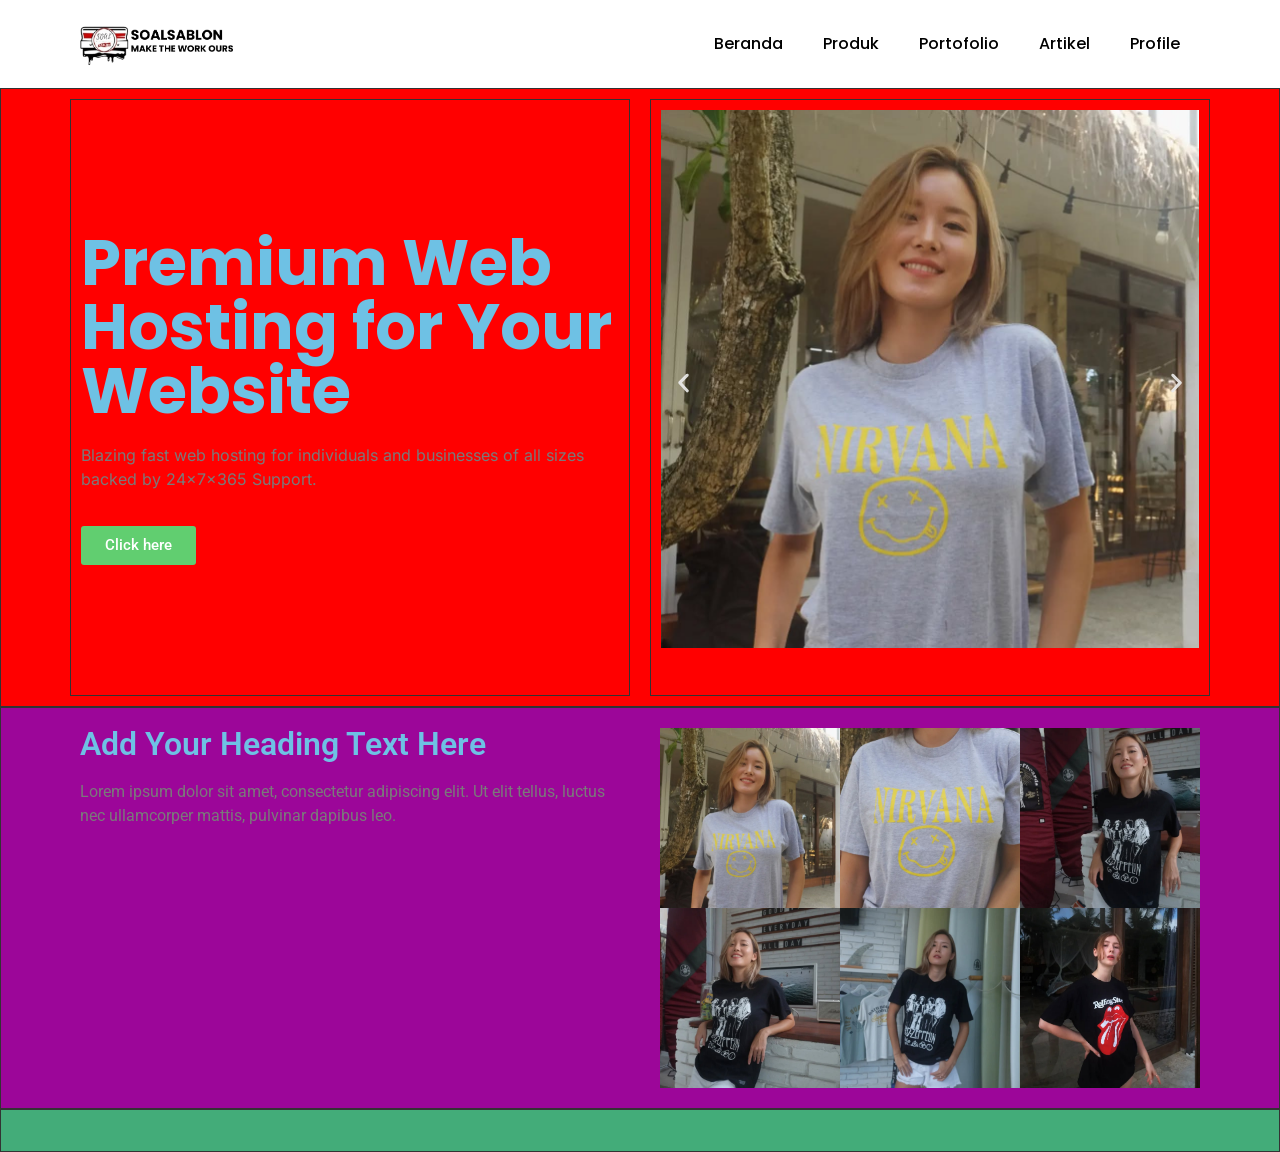
==== commit b0d55a51: "Update index.html" ====
--- a/index.html
+++ b/index.html
@@ -12,7 +12,7 @@
                 "settings_hover_icon": 'http://localhost/wordpress/wp-content/plugins/export-wp-page-to-static-html/admin/images/settings_hover.png'
             };
             /* ]]\> */
-        </script>         <script src="./js/jquery-jquery.min.js" id="jquery-core-js"></script> <script src="./js/jquery-jquery-migrate.min.js" id="jquery-migrate-js"></script> <link rel="https://api.w.org/" href="http://localhost/wordpress/wp-json/" /><link rel="alternate" title="JSON" type="application/json" href="http://localhost/wordpress/wp-json/wp/v2/pages/164" /><link rel="EditURI" type="application/rsd+xml" title="RSD" href="http://localhost/wordpress/xmlrpc.php?rsd" /> <meta name="generator" content="WordPress 6.8.2" /> <link rel="canonical" href="http://localhost/wordpress/soalsablon-website/" /> <link rel='shortlink' href='http://localhost/wordpress/?p=164' /> <link rel="alternate" title="oEmbed (JSON)" type="application/json+oembed" href="http://localhost/wordpress/wp-json/oembed/1.0/embed?url=http%3A%2F%2Flocalhost%2Fwordpress%2Fsoalsablon-website%2F" /> <link rel="alternate" title="oEmbed (XML)" type="text/xml+oembed" href="http://localhost/wordpress/wp-json/oembed/1.0/embed?url=http%3A%2F%2Flocalhost%2Fwordpress%2Fsoalsablon-website%2F&#038;format=xml" /> <meta name="generator" content="Elementor 3.30.3; features: e_font_icon_svg, additional_custom_breakpoints, e_element_cache; settings: css_print_method-external, google_font-enabled, font_display-swap">  			<style> 				.e-con.e-parent:nth-of-type(n+4):not(.e-lazyloaded):not(.e-no-lazyload), 				.e-con.e-parent:nth-of-type(n+4):not(.e-lazyloaded):not(.e-no-lazyload) * { 					background-image: none !important; 				} 				@media screen and (max-height: 1024px) { 					.e-con.e-parent:nth-of-type(n+3):not(.e-lazyloaded):not(.e-no-lazyload), 					.e-con.e-parent:nth-of-type(n+3):not(.e-lazyloaded):not(.e-no-lazyload) * { 						background-image: none !important; 					} 				} 				@media screen and (max-height: 640px) { 					.e-con.e-parent:nth-of-type(n+2):not(.e-lazyloaded):not(.e-no-lazyload), 					.e-con.e-parent:nth-of-type(n+2):not(.e-lazyloaded):not(.e-no-lazyload) * { 						background-image: none !important; 					} 				} 			</style> 				<meta name="viewport" content="width=device-width, initial-scale=1.0, viewport-fit=cover" /></head> <body class="wp-singular page-template page-template-elementor_canvas page page-id-164 wp-embed-responsive wp-theme-hello-elementor hello-elementor-default elementor-default elementor-template-canvas elementor-kit-7 elementor-page elementor-page-164"> 			<div data-elementor-type="wp-page" data-elementor-id="164" class="elementor elementor-164" data-elementor-post-type="page"> 				<div class="elementor-element elementor-element-665a98a e-flex e-con-boxed e-con e-parent" data-id="665a98a" data-element_type="container" data-settings="{&quot;background_background&quot;:&quot;classic&quot;,&quot;sticky&quot;:&quot;top&quot;,&quot;sticky_on&quot;:[&quot;desktop&quot;,&quot;tablet&quot;,&quot;mobile&quot;],&quot;sticky_offset&quot;:0,&quot;sticky_effects_offset&quot;:0,&quot;sticky_anchor_link_offset&quot;:0}"> 					<div class="e-con-inner"> 		<div class="elementor-element elementor-element-186be75 e-con-full e-flex e-con e-child" data-id="186be75" data-element_type="container"> 				<div class="elementor-element elementor-element-201bc5d elementor-widget__width-initial elementor-widget elementor-widget-image" data-id="201bc5d" data-element_type="widget" data-widget_type="image.default"> 															<img decoding="async" width="150" height="47" src="./images/2025-07-Logo-Soal-Sablon.png" class="attachment-thumbnail size-thumbnail wp-image-482" alt="" />															</div> 				<div class="elementor-element elementor-element-b44b133 elementor-nav-menu__align-center elementor-nav-menu--dropdown-mobile elementor-nav-menu--stretch elementor-widget-mobile__width-initial elementor-nav-menu__text-align-aside elementor-nav-menu--toggle elementor-nav-menu--burger elementor-widget elementor-widget-nav-menu" data-id="b44b133" data-element_type="widget" data-settings="{&quot;full_width&quot;:&quot;stretch&quot;,&quot;layout&quot;:&quot;horizontal&quot;,&quot;submenu_icon&quot;:{&quot;value&quot;:&quot;&lt;svg class=\&quot;e-font-icon-svg e-fas-caret-down\&quot; viewBox=\&quot;0 0 320 512\&quot; xmlns=\&quot;http:\/\/www.w3.org\/2000\/svg\&quot;&gt;&lt;path d=\&quot;M31.3 192h257.3c17.8 0 26.7 21.5 14.1 34.1L174.1 354.8c-7.8 7.8-20.5 7.8-28.3 0L17.2 226.1C4.6 213.5 13.5 192 31.3 192z\&quot;&gt;&lt;\/path&gt;&lt;\/svg&gt;&quot;,&quot;library&quot;:&quot;fa-solid&quot;},&quot;toggle&quot;:&quot;burger&quot;}" data-widget_type="nav-menu.default"> 								<nav aria-label="Menu" class="elementor-nav-menu--main elementor-nav-menu__container elementor-nav-menu--layout-horizontal e--pointer-text e--animation-float"> 				<ul id="menu-1-b44b133" class="elementor-nav-menu"><li class="menu-button menu-item menu-item-type-custom menu-item-object-custom menu-item-216"><a href="google.com" class="elementor-item">Beranda</a></li> <li class="menu-button menu-item menu-item-type-custom menu-item-object-custom menu-item-has-children menu-item-201"><a href="/shop" class="elementor-item">Produk</a> <ul class="sub-menu elementor-nav-menu--dropdown"> 	<li class="menu-item menu-item-type-custom menu-item-object-custom menu-item-205"><a href="http://localhost/wordpress/kaos-section/" class="elementor-sub-item">Kaos</a></li> 	<li class="menu-item menu-item-type-custom menu-item-object-custom menu-item-218"><a href="http://localhost/wordpress/kaos-polo-section/" class="elementor-sub-item">Kaos Polo</a></li> 	<li class="menu-item menu-item-type-custom menu-item-object-custom menu-item-217"><a href="/kaos" class="elementor-sub-item">Kemeja</a></li> 	<li class="menu-item menu-item-type-custom menu-item-object-custom menu-item-219"><a href="/jaket" class="elementor-sub-item">Jaket</a></li> 	<li class="menu-item menu-item-type-custom menu-item-object-custom menu-item-220"><a href="/rompi" class="elementor-sub-item">Rompi</a></li> 	<li class="menu-item menu-item-type-custom menu-item-object-custom menu-item-221"><a href="/jas" class="elementor-sub-item">Jas</a></li> </ul> </li> <li class="menu-item menu-item-type-custom menu-item-object-custom menu-item-222"><a href="/portofolio" class="elementor-item">Portofolio</a></li> <li class="menu-item menu-item-type-custom menu-item-object-custom menu-item-223"><a href="/artikel" class="elementor-item">Artikel</a></li> <li class="menu-item menu-item-type-custom menu-item-object-custom menu-item-224"><a href="/profile" class="elementor-item">Profile</a></li> </ul>			</nav> 					<div class="elementor-menu-toggle" role="button" tabindex="0" aria-label="Menu Toggle" aria-expanded="false"> 			<svg aria-hidden="true" role="presentation" class="elementor-menu-toggle__icon--open e-font-icon-svg e-eicon-menu-bar" viewbox="0 0 1000 1000" xmlns="http://www.w3.org/2000/svg"><path d="M104 333H896C929 333 958 304 958 271S929 208 896 208H104C71 208 42 237 42 271S71 333 104 333ZM104 583H896C929 583 958 554 958 521S929 458 896 458H104C71 458 42 487 42 521S71 583 104 583ZM104 833H896C929 833 958 804 958 771S929 708 896 708H104C71 708 42 737 42 771S71 833 104 833Z"></path></svg><svg aria-hidden="true" role="presentation" class="elementor-menu-toggle__icon--close e-font-icon-svg e-eicon-close" viewbox="0 0 1000 1000" xmlns="http://www.w3.org/2000/svg"><path d="M742 167L500 408 258 167C246 154 233 150 217 150 196 150 179 158 167 167 154 179 150 196 150 212 150 229 154 242 171 254L408 500 167 742C138 771 138 800 167 829 196 858 225 858 254 829L496 587 738 829C750 842 767 846 783 846 800 846 817 842 829 829 842 817 846 804 846 783 846 767 842 750 829 737L588 500 833 258C863 229 863 200 833 171 804 137 775 137 742 167Z"></path></svg>		</div> 					<nav class="elementor-nav-menu--dropdown elementor-nav-menu__container" aria-hidden="true"> 				<ul id="menu-2-b44b133" class="elementor-nav-menu"><li class="menu-button menu-item menu-item-type-custom menu-item-object-custom menu-item-216"><a href="google.com" class="elementor-item" tabindex="-1">Beranda</a></li> <li class="menu-button menu-item menu-item-type-custom menu-item-object-custom menu-item-has-children menu-item-201"><a href="/shop" class="elementor-item" tabindex="-1">Produk</a> <ul class="sub-menu elementor-nav-menu--dropdown"> 	<li class="menu-item menu-item-type-custom menu-item-object-custom menu-item-205"><a href="http://localhost/wordpress/kaos-section/" class="elementor-sub-item" tabindex="-1">Kaos</a></li> 	<li class="menu-item menu-item-type-custom menu-item-object-custom menu-item-218"><a href="http://localhost/wordpress/kaos-polo-section/" class="elementor-sub-item" tabindex="-1">Kaos Polo</a></li> 	<li class="menu-item menu-item-type-custom menu-item-object-custom menu-item-217"><a href="/kaos" class="elementor-sub-item" tabindex="-1">Kemeja</a></li> 	<li class="menu-item menu-item-type-custom menu-item-object-custom menu-item-219"><a href="/jaket" class="elementor-sub-item" tabindex="-1">Jaket</a></li> 	<li class="menu-item menu-item-type-custom menu-item-object-custom menu-item-220"><a href="/rompi" class="elementor-sub-item" tabindex="-1">Rompi</a></li> 	<li class="menu-item menu-item-type-custom menu-item-object-custom menu-item-221"><a href="/jas" class="elementor-sub-item" tabindex="-1">Jas</a></li> </ul> </li> <li class="menu-item menu-item-type-custom menu-item-object-custom menu-item-222"><a href="/portofolio" class="elementor-item" tabindex="-1">Portofolio</a></li> <li class="menu-item menu-item-type-custom menu-item-object-custom menu-item-223"><a href="/artikel" class="elementor-item" tabindex="-1">Artikel</a></li> <li class="menu-item menu-item-type-custom menu-item-object-custom menu-item-224"><a href="/profile" class="elementor-item" tabindex="-1">Profile</a></li> </ul>			</nav> 						</div> 				</div> 					</div> 				</div> 		<div class="elementor-element elementor-element-c1064ce e-flex e-con-boxed e-con e-parent" data-id="c1064ce" data-element_type="container" data-settings="{&quot;background_background&quot;:&quot;classic&quot;}"> 					<div class="e-con-inner"> 		<div class="elementor-element elementor-element-cfa6606 e-con-full e-flex e-con e-child" data-id="cfa6606" data-element_type="container"> 				<div class="elementor-element elementor-element-ff8e762 elementor-widget elementor-widget-heading" data-id="ff8e762" data-element_type="widget" data-widget_type="heading.default"> 					<h2 class="elementor-heading-title elementor-size-default"><span data-metadata="&lt;!--(figmeta)eyJmaWxlS2V5IjoiUjRIeTI4UW91amdDTlN4elo0eFlGVCIsInBhc3RlSUQiOjE4MTg0Nzc1MzgsImRhdGFUeXBlIjoic2NlbmUifQo=(/figmeta)--&gt;"></span><span data-buffer="&lt;!--(figma)ZmlnLWtpd2lXAAAATGMAALW9C5xkSVXgHffmo6q6uuf9ZmYYYIanj2FmGPBtvqoqu/M1ebOqZ2Zdy6zMW11JZ2WWebN6utkXIiIiIiIiIiKyiMgiiywiIiIii4iIiIiIyCIiy7Isy7Isy7Ks+/3PibiPrO5Bv9/3++Y3XTfixIkTJ06cOHHiRNybf5trhlHUPxP2LhyExtxwsl1vbQe9Urdn+K/[base64]/agJZ5cHvW6t1LQl5K9wedvjK+utXq1bqvTqW3SyUYcxKxrKrurWKu1Wq1ahsxlmYg6vvnRxzOs1yg+tbNdblW6tCb+lBqWuDhjX6sjAV28zSFu9zvWtS9VaV7twfen8KGKk7idthLZXGgwYcUB0pbrdbmmLRjOnu/[base64]/RWEuhDH29ckpEdWWwUerUtk/Xexvbru5VbmCUwasrMjTlRrtyitw1p+vVdZ0A10KrKT29rlmr1kskrt+or280+CfFNwQQsJ290SW3EXa3UZJGbzpdCjbq2z1aJveIrVK3Xior/zf3XOIWTWxXkAe5W2MUN/0eSfd0Ut1WCoJ6wIBuQ7m9KWWPuliRaw3VOgofnRASbroUAnxMs13d1FZvt/[base64]/Xyh3aJ/nUYK9/[base64]/bVOMcDSakpNGzWqbUwH+WVbJc6uyERE70keC9prPSYINMitbpS6TGuX0wWPVcBOpRO1+yvIyfb8sg0d7csDlo/[base64]/WBDz3LNMBatXYrpQ6Uj+f5piV3YouwwUhWg0H01l/PppOqBMvtrCKkjA4pD3kUz9VS1XWX6wWzC/IKp5LRrfaRuiS8k6XtqRffiPsy3Lfm432ycWNwMz2Rs3pm9c63N8JZ5uT0TyCWLckwjSd+v21RkDCo5u4OoLpV6aTaD5L9WoJfQNupFxl4DVLYoh9GHcDmwsqOGUk8mtQrG7bGgWXUexiMJ9Nz4al8ejMhAoJMcOKgjqR8FjvXNK3yJX+AfMg7g/yUYX0EivtWzMigpRO5Gy2dt9mvSFrhg5h3mmyGE7rNxaQNyqP2U5Axexav5Su5ttPJr+cyd9FfiWTv5v8sUz+HvKrmfxTyB/P5O8lf6JS71ayrV9me3tyOhLJNPHyukBNubZVkx54ccf98nQ6DvuT9kFoVYPebbasfUCMVBPXhLQXbJZZETTt369mIydKpcLfmM5Gz5hO5v0x1Z09zowtyq9S8E9u4lSt1ZXDtPZWOJuPmNwCa3coylQto5jtJim/OT2MwsrhLJrOkAeLUQmLS4GpdNsBc7neJe3VHqjJ5Eb1yPm4ydpUhznKBmCzwpwgn2d94VHgUak3SBWbYselyhJDzJaH1HIyfppdkVktBurYFnZlOmuOZjPhJJl/Ovw8PU1gADHMLKjq5/jVfrRnTZdfwQkAZFJN99S82YmR76gHY052avL0gi15+J2q7GRytfMH09n86GTK4YyyorD2uhljYgCuqLbvxYBk7vqN/oXp4Xx9NhpaInk7vzKiTxn07XTLpXU6/fk8nE0oAqve0anCEqHGxNOBPZxPu2E0egakExEpOyqZhA8vSamJ6s0OJwOnh361HogbKjQN+xsWcxKe2q4gdH1nDLtB21nWHls1Hl4FNbNKs9Zl5jLKYtJyvRpuqHMs8zEZhDkPE0kmBhGzrosWSS9erLAg/cFZO4z5uE8bmPYHka5y4LFOs2vQNGuhksppLVV0ql0kZStav4zWic0hbStUpocwNnP1ig9XD/G7QcqVNnuin/kMqYKSOnkYzUe7F8g+LJVOqcIWYKtm94Y5my/Xeqetf5KXMa/sjcZDx0/eNWYsRS+hGKuKNhzY4VeTDZDdZFB/sLbda2OnVLILALQV7ag3O2zLyEkJOFbonWk0Eq1gRQIUN14qM16bdgOraKdnYt1ZrdjYljqAjXva4qxM3biDHVM72mkPlAlznWatdhyLxxxjgoeCvyjbAPLeZldHvIzTwDNXabTVFcizQ9iOd1PkC5sd/PDatm4Ht7ubrV5dN8BFpme1Ll6Zas5Stto2Gy/BWW6XT2KJmT2oo6ACW6nTh1k/w+IV7CExMMqGKa3B5ra0wSpI3mu2Cefge5P2bdoW5Ki1IT4m6bwtwDMStILN6dakCBbbAPVtiOCoKJar+Ms8Vyg7VXsgrnaM7Fbb7q5XSdsOb+igH0/[base64]/XF6NktBzVkLiZFecFbgBRs3QVY0a4bSX4p6LiAwvI66slcTAArDjUBHLMpnSDMXjs7VheBvdNiZ44fAW6wBwR8IhjMpuNxdTSzJgem3Rz7BksMElbTb+tir+ZiDcIh1m4eUl67v8Nqa41vBQriv2nOW99kcfL8iMAgjZFeMt54ihOmSb8yHePcePmZWTHeGf74O/zJ9fmTt/4Plc+T8y7wx+8CAjsFPMSf3B5/8kopmE8PqDCQtBka78CZcxBsU4Kw1Z8ZPzeQrOBoQmAvLho/UyHX7M9no/PGK+7feSd5b//OJ/Pw9++8i0du/8kCzO8/WYCF/ScLsNjpz7D19ckwpJ5/5nA0NDsZLlaNb7cyFJ7rjw9D6niHuq251fhriLXV3w+Nl9vt74/GF8D3InEfSAhn82gwGx3MyeUEF55Hfaoc7oez0WBtdOZwxljgBLmggUFPUQASHrEWjZiT1mYWqwYH/QGzYKEuwRd8GLF6mveI6rh99iUIrIk2SAezFLC8hFM0jYuH/qtCZGtX+gcR2p9WYcLq5trjsR1n/E6NfauwngOwneRk+0CUXZIFQHR2nWQxQ78Tyz3LFtsL/[base64]/TXdLQzPXihXieV1wWmOw11eC0/K8AcUS+I2Vika+bwqsc/qIDSLQPG92Xt0t7W5L+LtVBoLnI1nMZcxuq/Y0dvCotUZJ+vHo5npXJP6YgHnC83Z2adL+HWvsJXg+dsM+H7dh2318z+afcJ99PrFjn0+SnSfPb2qslSX/ze2OPr+l29Pnt3Zs/Ts7p1oipyc3sJU87+IpfN7d7TUkfw9PyT+lVO5u8by3VN6S/FN5Ct9P27J0vm0Lhnh+e7lxWsbnO3gK3nfyFLzvKp3akH58d+Wk7qi/p7Kmk/h7Kx3NlyqbXcEr49dIvoIll2d1zdKvEYoVftZ43sVznefdPDdoVtqr8xT6Jzdsf2htXfhpbLRPit7gtqsz1qrjNfFsn+w89Wk8Oyc7TxM6953sfNudPLsnO3fewzNonGxKvR6HHIK/yRIu47IlnhzP0zyFj/ubp5oCf6DVUB/0wdbmqR7Pf8JqJ3x9H8+A5z/dQuA8v78T9AS+zVPgP9A91ZV8v9vZkOdOd7Ms4z4I2BbwHPYsH2GvpVu9XYZJxu/MFoFNnntbtny0Zfv99K1Tqi9nt7q9Ls8xz7t47gcBq4YxE56Sn/K8m+cBz3t4/iDPp/Cc8byXZ8TzqTznPEVOhzy/jee5IGC9MeYhnkLvPE+hd4Gn0HsGT6H3z3gKvX/OU+j9C55C71/yFHr/iqfQe6YXBHcJwR/yKlvK4bMkISR/WBJC89mSEKI/Igmh+hxJCNkflYTQfa4khPCPSUIoP4+EsvrjkhDKz5eEUP4JSQjlF0hCKP+kJITyCyUhlH9KEkL5RZIQyj8tCaH8YhLK889IQii/RBJC+WclIZRfKgmh/HOSEMovk4RQ/nlJCOWXS0Io/4IkhPIrSNwtlH9REkL5lZIQyr8kCaH8KkkI5X8tCaH8akkI5V+WhFB+jSSE8q9IQii/lsQ9QvlXJSGUXycJofxvJCGUXy8JofxrkhDKb5CEUP63khDKb5SEUP51SQjlN5F4ilD+d5IQym+WhFD+DUkI5bdIQij/piSE8lslIZR/SxJC+W2SEMq/LQmh/HYS9wrl35GEUH6HJITy70pCKL9TEkL59yQhlN8lCaH8+5IQyu+WhFD+95IQyu8h8VSh/AeSEMrvlYRQ/kNJCOX3SUIo/5EkhPL7JSGU/1gSQvkDkhDKfyIJofxBEk8Tyn8qCaH8IUkI5T+ThFD+sCSE8p9LQih/RBJC+S8kIZQ/Kgmh/JeSEMofI6Em6q8kIZQ/Lgmh/NeSEMqfkIRQ/g+SEMqflIRQ/htJCOVPSUIo/60khPKnvaNhNtzCOcu1udd4sXvoiwPd7B8ciIPm+buz6b64lPMpf/3yeEra27kwDyOT82x8z/g5ztf3JD8RbxLfcdif9xV3yeS2RsNwanw/xonu3pyNBanTj+ZhMD2cDSDhRzM8SpwicUFng5Z4HDQIiEBARTzm0vDphxEcL8+FcfzYaK8/nD4UkfT3cJWIfezh1+IpD8N5fzQmlQ/pbySOCB7zOWIjIcE90sV5uK9hYVu0dG60w2YcNlbY6IpcbLPuOonxj/3/2+QAj3CGMEiv7MyE5oSWyR1TZox/hw7SFcZuHdhD+FPxoOeyI8mdG0WjHQTnmTwPd7R3mSlE7Dwi83SvCO1JtDud7ZuJWRrpiL3IM8ua6u2xPZgI64BW+hOA7LLqUiSQKywElxaPm6FdMleSz55YXWWOWcje9HA8rAh/zf4EAPxcN5vid1IZNlcjqULi+K7KVjHdkL7UMycOpKdrWoQFNZeF+9Onj8SF7RDoR8ZL3uXnVJFe7JmrCMqfGU3Y0knLp0fD+R6cXb0A3bDe85K5ZiAt4aDLduvakZS5zCNVQpIZe9fPRRAb/WivzLkWhmbV3JCA0NobI9VTUcu6bLFuimQAmCEr5hEHNmQcOMiuucNBeuhzT0bulZ65+Zw7CyihNJN9Nm0YeHPLHkzb84UF+K0jaeS2/ngusWOYedRkOoossVd45tHDUEJHMvyP0QKNR+6a21uSUSx2k5wi1HvOZedQh+N/TXvVzTjJFFxklLMuQnHE+d3WK7NDJ7KtB9rq3SR79QVoTC7tCht4TrZ7lOHouTiYZ6Njug9qMm2q2ArjF86GFwyzexdoYzSJx4+JJpDq6EyIouTYqJKzu6dnovCSc/ukAido5BjOkdU5P9c/P4p6/TMogSfJlmgwdie2dHpOY1u/erDXly1lOIvA8JKctlSvivr5kaTbDCMR47DXZ66Zl8LQGGYj84m8d3yshwhb0JDml8zybn883iE6K3xFZu4d2x/F0dmke1faWm4A8zton6X4Rs8rnBlfONiLWHm94jA54oxYd72lnTH7sh88nIohfovnXbEL3USar/a8lT3Gcwaps+XpeXBe73mr8+QMgv3gzEUNCuaEg4fDhKvLxtMzoqyK0ptWYnm0d3ejcM7qYFa8y2WEoWXpv8HzrhqyNT8XDhvK/yfz3tVVC0jl7GTkeust9NZPe4s5Xegthm2ht4WjvS1e3Nsl1ytoLPR22cEzvV35R/T22NHerg5t5xrKP709vpHhwfjFHWLyw8jsEXCx652LzuQG+2jl7Ew4N89CaadsmeuTVvgQKmU8k/[base64]/iR9vtimyITBlu4FMsowilWzJgvzOHuoP5PRVT9NkIzviWZFZsfzggv7O9Ox4yHSDMyhVzYdtxRJKz5xQMjtB3QwXEO6eBaMfkwWtVcX0PdRJigcAMNTN37V6n15FvbPHojYbXPeNEtcL02uhxPxeBC2RcktohxG4RrKtS6eKCK5MNHl08N7HO3utifjC13G8lx/rNg512x9f/9wLoJSh8TS9RfpknEW2D8ZnbcoR7hzxB6uuBRF4bw+RAQUofmzEQUf8JKCGqALtNuXrEwv1gxN14dsA4xfknQ3ZID9s7YU8soTZkALQfSXZNhEtH2BCPoHqRuhrMhkenhQH7KDMDnVEdIfYUbbYSTzUQ/vUpY6JEH2YxiOOBso9U94RPmzpPzY/iw2FzjqD1ccN/gw5VuuUbTsH8BoIwKRcH34D2EGdKD6cEg4nYc0N3y4co7mD1g1GN0AMg+L1tsL978B02JSGiM89NmF+vAbIeGxfgNmBKMy3YehkCD9w6P1J+f6kcyYOji5GCeKZc9gX6wWavC7/Yl42lKaLgdorF0OaucH40MRBUB4GY/7O2r8zoViYNoH9J+qbDXQTNLUHGDYsLKauVQN6yT6nFTi/[base64]/JfWEyObmnvlkWeD7ATQvVEHVmU7bq/vJcMrEIZNVwfARqyjDp/jyWhAzmR5gn7HAAMRS67z5kx3EhcJIWmY6i8nQ2dNvtSyAUosMdOeTbwUuXxp1JKkYDcv2YlSUcv8it5uGQAduvhhGuIASW014sLpfP8XFHsmU1CmTRnEue7nyauaJp2/tn+aw2uHniCYjdg5OQiYSf56/sYmVP2YU00kIM1A6DbdnTLTpHlGI3O/3Ec4mIGbJzkAmNBhfG1pyLe9ObBq7XoAmA+LBXHMSG2ra0dDjZHct+Vq7mZEkuj6LNuEhluGLZrsT1m33iWrEjOIihlqp3cLgzHkV7EJOGhd3etBf29xspe9KIf7QR7D1GHnHE62gwl26nPpWQau8GD8GpWJNIkcVhw6gvsLDoLV2a7tZd/yjKYzlXDzIjEldxpGl3hsLIMrjGENasBsCQzaMEn4XKUTRmQqJFL0SLyuPDWbL0pCedHBivc+Yiby2Q87rhAYeODouzWXthwnCKYg88vU2OvV1xcpPXdGuNkrwrQtJRaMt0AWet3T1d6spkBolwR6A49vJ1iWgCc/l+IPZFpPu3OeXblqRvMYx/+1zausZ4U91F4u2zBAxHhxLXy6cxuwKPJGZXjA7wqodgLEV704fQK6KN5RBtGbYEg+lmaWyxIcEWsZ9iWrvMMVvZ5VbPu8TxCy5xQhd35vJlM+1oT/h7iW8u70tvXu6bKw5jCb3UN1dOVQ4v881VO6n8X+ybqxn/2bwdd+oauE8yN2tZV1mkE9cqexKujMLBdDJEvysOcsNEIlVqoXfNdVGIji+ZWwbj0QGTU941oa/Xp1GuGxVdWXiFZ25Ko5+PmIW7sjPEDCTN3hodhIPDcX9WmpxBxisE+hygLquaI3nbDuvtWDlYMY8a7GHUWMgGpR00mARWb8U8GupiKslVWR5V7wm5AXVtZgne3pu5OCujOWJNmim/ElJz1+tN5nq9F5yqnebpX1RLws1S8ZV+Rnf8VGMwKXYccU2y41iIx7GYHcelZByXo7PhQ/[base64]/w5ktzt3b2/dA8CvNB+QM3V3CzzAH2N9ZBk4HuGAjs4z0t5IIjrK4j3Gx5hEcwkbzDnrNbno3BlZbVvimOHzkK1XmU2heRuzglz7cD7G9RNHiXIWeoaFaJGEGMgvgbE2Jbgf6IsFrN5nI8DLhCdKO9F0fDgPXbyHpX6Q7d1bfHPsB/Go7PxfpUJ5NDjcGQ2C/[base64]/vf/Dwgl63fUogvnvpMVdbW+PMglS+dr/cICNVcDfUi+XZYbTXxpPghEW6QrVLr+uKaJvM3Dw3QUXf2SLlVS9M+vsMrSpJkKhobncW/uAhfqqoAMHUM3bJ8aP96RTvVixojgibSu1I1cIZHOaFSv3JGVmmTo4EHUBq3/AZIoSelBQgFs4HezwWaHrTTGffzXAwTLqF0M1SR8J12NYDZyIhRCTCxXZ93DaXzEXhGQke14eiYqzHuLc6KN3UKbcDZl3KOLzlPPHYjxcEphMcy/REVpFAXJWIadGJ+aCOzChbhLzk0id+D7YJrQWgZkamCXpwf626fXqjhvncqDeq2+21bVtcb61vxy9eoyaY1gdciVT0S7NBwgVOCuIqOfcAZ1MUM876owkbncSbyFn/tkFEnrqHsxEcesNRdDDuX2iJxVlFcjarBgb+O+NDDiJdaweaQR2pRjDzUCuctR3taFk3HPc5ktizFfIHCrQV9kN7Ak0VN19I5kZRlR0cHjP2IN88HM9H0no4W5N98JYdCgZI/QS0hbhONsjjV6Z0UMK9zb4cT8tdOjfJ3AsDsjry8N0SmLMrHql8vOgVkuWwKHW202NCQEs1+3LncuYthpWk0dpkeGDVMBe6pPi2sLbD7ihWCNb7fcvdJ32TSyqTQOHHHalFDzPo1lRSDRSLK6MRkJJy4ob1arWhL2SweKmRMCnInkgSwnJV27u7JcjxiOAgc/GxzIrI0yvXGvqC5WJrzZHtD12LAErDn/GzFpFUhu5nsz1Dv8JApgfN1Rrl9mm7PmCLSk7mOFhd+8WCTKvWYiUuiN6BZQ6Q8kqTibMerFecKc0vWOxHOVMqtK0p9U6zJxZ75yfvLOWa9dZ2DM5LJikqNEv3J0V4P/enRUuWZFK6XGl35f1U2YRtyixcSYz1MTHfjIW9I7yqOQ2ULOrS8TVS22ulZl0vmJ7QrLtqeZlmTseNX44FqKW8XEFgEhXdlpdfMA1ArmTk8bdSwFUW0ClVqxZwtQW4F1OusTnlyrkw17alsl7YvC777v/[base64]/O/WW+ou0xiiTypcbm4JQ6NVUbYrrXfuq09Il6B8S6Nxnjg60oa/Q24GCKprH/SKqGcqJbe7iylQbDdVSWXF8GefM1jZfZTpfVEFiGH4cqML4eqN5uB+Zr/men+Ji9OMmoauDIfW+BJLCicbAzMBSlAOJHZNPazfDvtw3kvVaDGkg7pjJWxNuEtPtOWPuxyY8w2uGAsG2kdD3dtkPCznS/nzqUjg7FqqNPDNHzHaKr2uzxDJ05bTWTRY1iQtj9or4tTF4bXSeZQuH1NIM9ChPHUTiScv4UtZLXzUrLiDWnJ4L3eZ0Oh6e0nWTEDtOxVriMPgZ3A326SIkxEyVI7d2cDokXzkSEGPPGY5F7Mq0HumfZUwmthrt7aZNjSlzy35O0pt6tp/HveJAvyPWnxXX56hX69JkbTjiZEY6kJ+PWM/[base64]/OcnPdzzq38XfWlS3LCKKcE7/fM/7XOOj7WknmyS1oOwlG0NhqPA4HR/i94o8htKRzkl4C0sV/sSzVELNMzLvuqJduji+ZdvvnXnmarCz343XhvQPrfqLavEbubnNlKoD+ZO7IVeKc/fTpxqeCQGcn4s8+RMVLn1nzIN39JNPFcczqdsO9ujMYXquI2A/84MfNgujt3vnEgvMDkG+lAazqxWuLE/OseEr/EDgUqr88WpdudD/rm17zRZC+cjbBhTmDIc4d4pANn5KYFr4oLEpEp+FdisIsMJAWvTQo0gpwW/GpcIMGBFPy6GJzhhziGZYPy3/IiBQ4BCgrHReb9dsQUZhHjkj/OlAjDAvtABmaZEuifZKDCkcA+mIk2dfoYQQKRnvd73iU5LCeocPkuhkdmoz3bZmz+BrbjbMcuhkSw2Te1JZDJoVfe+0I8RrozSwfpub55BtQUujiv/hmppEL2MOefZwtSnfyXFpwsFBkdeZ5vXupOoRY1/YXeYXxiA/VsI6+WazsDTNSliz8dHwohJjEQH3HLVMPO8lM6qX8855B07P9CwieWNVv8UcRYuYue/mVMLEx2gqvmYxIWYFNZWaz09ZSKSLoa7kbmNXnvef4CGPlG5pV578ft4aoFBkTUI/PRvPe37pqRyuYdnvnBNGstjIwafoATscDlbOhfTEIkSoCUwWbouqFEN2oTGS7Z1T4vPnwi2msrard/cpFhTByHkOK2RObVee/5hIg5SSzNwvLhjiP068mRVCDnWub5vvfV5LKPgnCuXuB7X1OLHzsi0zhju3AQV2iIo2AK5vf8/XTde1HO/L2YnvFUoot/wu5ckmzRGGmB/NfsdbZr47SlXGfhsCfMsnaAvmKuOwKyiCcTaHwUvWKuPwqzqKfmTN+SXMHdYNTt5WLzRHPbJcC2Qi8p2WKyyX03803mURcBLfKmwCsshOY68+g4bYu2JJu5YHeDecwixKKdxm2Kj+Fn5vFpzhZ/n0ioxRJp5uYJcdoW/VMlJxr0Ws88Mc7Ysu93atZzUMyj+Y96d3jLam2F+Ml00pBgN76uBHP/1UIpw3V+ftgn0JNiPJOJm6BUR8z2UPrBpMxi/VAWy67HIq8syrOyKBgyuaYO+Iez4ABnhln7YDibUvTsbFHr0L71at+4PWd+5BKFTgfMefOcS5SuxccQzzA/mi2u9Dl6/+fmuVlYshT/S/NjHmspli8mPjO/bDET0/I+MPr0x14GvRk/QHwp8h1CWshTCXnmT2NwA/mQ/zPCO+cbDL0Esf+Dj5SY1pe66hGZv/e8X4rjKcxY57d9Ei8gA1Lf6CU587f+HAKbuBkNjafHjC6ZP/KkhEV3POLs8Gjp83PzqURh5aJNz729Gpnned4fe3HB7u5iyQe85KqueSad8MQQCbXnFMyHU80TEGbV856trJVHw1Ha7M8qrDdDVopovpszO9zMjf6w22v0KENWr/bDo3dafzQX2asVh/btjQ1Uh8F4buZlkKJL2unx7RzVn1WLuGRTFvwdkmniXaEB5k259Fx12SUt2ndCJzmkXkkytvC7IswZkbdVeVrQ93A4Yw81zcQcTzK28HuHMItxRa0mZsU7kclahNI+GxA4vUKeFlSNA+FtXcdo7bU5Ka1HbXu2A/pVCwBbb01gaqVfmDO/k3FS2rZ79PTqi4C26jpWi91sEge+Jpu3KBuRulDuBYQVc1M2b1FaFqSG1Dza3JLJWoT7LIR5aG7n5DrO2MJukg+QLbPvvxG8Foh+/eqxHGwnOVsh2MXTSh2wx6ZZW/6grWBBgvG4LMDi/JNQXb3IvML3nuTStmQ7FVUcK7nrCMgi7kq76+F0P5QLH+/0vbuzAItzxrYcAwXrnkWQxdubMwvSNWQNQpZbYf/nc4ulwdnRQZ356JmXa8kmS6jM0JDZGzF1ZuYXFJ7W6O2NBmcxQxFlv3ikTO2Qucm8MpeoMGqvh8+ReZXv/UFObpBj15hl04NGuMsykuoICvFTXhahK2pxBONFKUZ5OieMdAkqP30U51KEXpwipSUjcSHkvh6WCZn8zFGc3hTHitIU5SUagGJfQvcjFkVGBGGr4fhZj3MTghylCN9v3hUJmVcWza/I1vqig9Jn+TtT8fzo9oZ6ccB+0cFsJxLwKx1Yep4Af8kBtasJ9FUOij6y02K2yrx/jQPSlJ15SONXHMw2lYBf68DSVAL8VQfUphLo6xw0UJW0YFaZrKz+jb83jT2pRFRzc5u5+VJwq82dSD7XhBaFpmpYCl3GFj5d89IvFkp4OJvNW5Sxgjr9oSy5oOxn8xaFBgFVGAlMqloas2HOK/Dkof1e1klzQfO2dM180NPsRsK2I0gDf2qLWLLUCUwLPmQLCHzhM7fMn9ms9eTIf9jmO3gFuEuYL6nVMn+3ANb264TqIlj6jC3KMm6L1sx/dEXynS5XdX02lU+xfNaWOLZ0CIH+pwWoVQLAn7NgJaP0g3C8i3A+b+Gx30MV0zE/wTYXYBeXfxaFD8rQn2fQf9KC9XtcXfP7Nud4diNFS+/290cTOh3KDPn34uvEmfcs1FAu0BHdKvTMX/gSCglZXM9BR/mk3dEAh6PgvSR3hj1IV14//UrO/DvNYXMP93EvALxZARSvw9mK+Q3N2nILeYtCQChx1ojx3jG/qRCLkwDfqkDQ6I24KL+leYvkQG/LgCI6Bq/maznzMQVTMwP7K4VpT7acCmmfTcN8PC3aSBQvLvxr2UZNmOXr/X2sin3l5aM+UwkvUQZJQkK6J/xxsVj27lCAgdJYkRY8Py0oI/Ez6SLFuvUTXkpKfcdX++bnMrAetcyD5mUZUDW9E/XzHhFzeqhY38dClGJ18A7D2bkw0DNsmP4N9qyExdVXVfwt85YMSD6wtmp+M+WVYDQDjv0xb/UwG/H9oR5F5n7z25mmJNw5PRR9f3sWs9knwz812r/jkYlLMj14hwQaOQTXPE7TOZbJvtyGeWemgUDvqAdMt3lJ3wMWc/snKav1lHRkPpf3PuVNd55OtyxyDH1dLqmgA4TcNE5uvpY3/8uzp926Y/uY773f5SUQj09sj8Q/7nt/FUtMwlbQMJ/yzZdSWI1QEpD/nkIa9N8u35/3zZdTuNbGn8LZ+h8plPoW9pUUVkEfGUJlNTKf9r3/k5aVw2eMwosx/gNHSg6jhyORHAd/zjf/N63cQxDmC775H34/OYFhl+N7/83fR63YXshGIjLPynnPzKUoFcTP8Y8cDH3dN/8+R4TqyBe5j5v/5il0Ew10hnjF/E9GWnfGl3hz6j0eu6uHLd7C8NGw+YRPYHTCtHI3wIFJsXm3Z77oPd29QvVez/znnCN10sHe55nP47AKURtw+i8IaBiWZdPRwA05ZENjPpA3P0zAyYF7ciHcfDBvfl1PV5hN50bhQ0rt+QXzEl/75/ZLSMIzL4v3gRVGQ+SWOAs/7+sL4x30eof5bz6aM68X47t/oOSeVzC/FtelGbxDtQMfLHLudkCcTry9QFojLDaa6Hwwny6an8s9pEc98roaQS3GJjSfzJmf8lNwxX7Kdcm8yAGrVizB4c6cAy5X/Imc+WlXXukP2PhjgZmSlDwvZ17sSuqTg8N5chHmXXnzC65APLf56ACZvsJBNqbnWIFU5T+eM/+aiNRphQcY3bMyBIjkl5GfTGlk5NiI2vIaBWhaHZTPOnLNcN4fipzenTfPcbDaORGweWfe+1EH6eAsYtYvNMPJoV2s35/3fswVKvOinS1GVzX0fXnzU7mnR+elWiRi+0851Q7WjHjx5diTtcxXMMaaFWah5DdsCRWsgkfm2XnzFgu06KfFIVHwb/pMPhSWIcYey34ZHdkd6V1Bafy/X1TewTgQHWCVszEkkL7sE7R173k80yfYN4pq+zshOoYn4swaYvuM3ZAHByFr1qw1FeVcNT8CtmxJDhh8KQbxZbm5qDgr1Kc987/9SMA9gWiDr1wy/ycDI0psnu1ztmNB4b4opoTs3Xz6MVtAjGeHwXvVkvntLCAIDwgQikatmvfmhiOJFe53+sTKORdigfzPHDlKFKQ7JXK5g5Wy2Vje1Pq872o1tESu7vWkvy/LY8BckSOo7tHL8+a/xnBbpdM/jFiIXpE3X0QjO0z46kimpaja1638CYXVJof7a1hG9N98KG/+t120KBChxAUfzpsf8vv69d0JFgoCl6U56/qWZaLbhb6WxJIvvwhokSuhHsCgE2o32vY26JUXQy16bX8ET40RD6zqjTxczhY35yh6D2U6y/oGwiOyeYvSZoahXtlNAZuFOy6GWvQHLCcBAThIROatvvfNiyCLh0YQqVVJROJkfqf5lkWIRdsZ64Cs43NF5u2+962ZvMUY7DJs6Fx0llCnCgp5RBcBLTKWTGlP15CHZ1i1kqxFOLeDiVr4/vbjze1HYRb1fmKDQw7i9MPTdMzcab7pCMgi/sCAUZTz8GOasMDvjljT6yyuswApSpD9hkWIRWv03QXAj/jm9zmUlKVY82/1zJ1p1iIPLSDhc8sthUvmVzVGQLxqL6CRuXkbJ4w5OyxlBtvqWSwqBPOQHCVgDN7he8/zGFtVa9Eqyl7gReolpp/G/H7zizgKsjUP9pmVe/Sc/rzS4bkgxi7RRNtiD1ZKUbC1LgkI/luHiCqhSQN2EjDJAvUD5k2QTWAMFET+nbcrlzHUAZ+Fk3herpo3OyrJuvNhn25ShpnMHOM0VH9iyRRwByagE/Mmq1bizbgpetYyPnIp//U+nocrEE9P7G+MAGN/EJelAq2L4GBeEN7g42xchFHCyGLtWEPNm3zzh4qAaquh3DF/rt3v4xTOOFYW0bljb9nclyZsC0Tm4k983O4FK9CkSUQlQ9Ayf50SkINpofAwBD7hnQ0vEAw/cwZh/n3efNI7N8Whr8na2dmbcVqCiP/WE05ltRdNKoe70xl+BrF26eCO95/dAWMDF4hTNt/7L96cEZbYuUjefAw7y4DA6F6b40eUHEZx3KZYUQ4SSMPIj/hj8NmyuT3pcwkjs3ApgecWOPTiWGCvGWKuFfS5gnkhcXjsOAef4sbwV5WHRfBn/GjE2kPoID6w6/Qn4Vi6+3K/[base64]/Y2850wxynUx77+j/jHCn/fPmy/kzGdAjpJvZL2EU6HcATJRbl6QMz+Bcy36p5fX17EzaPo7HCyQV6ouN59KZKd+UUf2IxEH+97v5oaXvND+Xt+8MxfhXcPgkaL3+eb3hPol7p2/3zfvimspNz2mogZMIzPxPpvbUZiw/R7fvDu3wwyj3pZjDTL1oQj+f8WntXjwcSElH/PMB4/WAfzcJfM1FAa3z72jVTvPmj2UUrTmh3IzLGiMfgozsMqWSpaV6e5ugGYfRiL1dxTNf/KRKfViEyTg5+bNHzhwk3k2ZLQF/II8Atof4d8IoqViXlM0fwgfmbsnNP8+n5mFW8SW4vk580fscAg84DHu4ryZ1xfNn/t2/jLLdKrTn496rE0DMcdde6SWrgtvLLI7nlmodbVWzV/5w+mA0z0O8bK031A0fw1tDqpRueyNtojjIe9T1rssQZazNvExG6MdK5xPK8eqqcr2O4vmv7BB2scZTj5G+yzPfCWBua/PPtsz/5P5bT1oZGrfMRYusaAiip/GC2YiuQM+BhvYD8d7xTK9ynxG5F2e+TJFu/3D8XyhDvLZQefxIW38L60HtfcRYlBoWkX2HFrnD3P70BrV6Ns601VhHyBwHyNCm/+tGr8ixznRjlv2IvOZIieNkU6+CuSQ0SuYoJmX3oO07GueeTtVx1Po9KYCQrAzWKLBzxArzmFAWTRYbylaY6Aitofmz6Bns5XsNyA+75kP09UaK/YF7WMFuGDR1y85b8O+hx0XUOmznnm9kqtpeQsjA8dviCdOhRLOwOl1iLs+NJ/zzK/RhkSLFopo4j8qGcJvmW8HPwfvIjfY67Mx1FcSUPsl7/cVIlWRp7gBFvcNS+bvcv1RhbLeHuM0NG9fMl9UogKLKTi1U3jcGPsj80cLkDpyQbOga69CfhKmK5SX3TDB75/m+ji7a9MZyzZD4Zk/z+31o3IYMpWtNnbDCeIQZfyIEq/AFQRFglUcV0KOnvmLS5ekQ/I3jCF81xEU/oN515L5S60i8pdlnM58VAExa1XR6Jfn2OoP9iNizUxm+H0Vu3MBHDH/b8yZVwu4y6rcC90huBS8JWfejzRFgUN9DbiCETtDq+F42NKNnnz36Gccis7fhltPX5rTr21UZ31MkzDz0aL52Qzs1GheG2MD3OT7eBHmBlMIYDcwxBb6kZz5ZQeNd6AKf+eS+ePc3uGOdL/klnb6wgpkXsPhrHwDEA9CnHeLnjPvYe8Lw3JgrRbm7wvmQ7BtVR/7hTDMM4ssfE5lpbNW9P89VyEdq4TxlyJVNJSyOKJyVj+WDtBohofTwfjNi13j4yvirKpntGtyA23R5QoYSxy0Ds7wuMu0nkIkL80tDKOfFw1Cpt5oQCdXjUbEZEljo+9BUaNzotD57iVti3/NfDRnBkNhGOJgJ/fGfNbNMSjikXDUaGQd1fxoknhz8vqXg/bPZ6CFGDqaNLSHuspTUIwL+ucXC5bGKA+tLu/[base64]/A1MIRitjIistKSe6ium3mtwaLjFe7b7PUCGjBZLAC+kgnjtCXI9LyBVYZYztBSdvBjF+SH4St1vXVGlOtZXLCeoUBydi/9JsPb8p5F5fXKLwg7adQbY1zL+MtMCWMVI5iIcZ6IPfSadzoy0bVUk9utktLF5nclJe3Wl4WMGqUCSuRZCpj1I8TMePNKa+G0UBmNmJ8uxXJQk2LbFY2aiURhHzb17j0XSQ9l76btO/S95DOubR85zfv0vKp34L8KuZ6t9SRd62KDftSzFK50a6cum+zre/dLWdYyDDnK7fKEzL7iEfTFxty39+zQFAYa5dpWTPoN/tHLbz9hieYAwwU5En6WAsiMKRYQQDiXrwnZ/IuHeD+7uPz5UxhgVplodh4W3fSE7OA0mL+2vmRl9Gk2FTarUqpV2vxj5zXaWza37TzO41SpbbRdr/+mbuIDozPhdS73SAKTDv0XoZwMNWjBg7K1KVU+Psw0pxTzfrjBPQBesXSOAj3pmPUP4F/+GjfetkG/OSNUG8BqZI2WoouQo+QobdYoaPc9KQXpuh+QcHYFys8++Ms/pp+biLXtLYj3+5tqDgWubN0Ftr08erx9nc58BI+B1MOpEU9IvNBLNclagsXTKKamyWiE+9Hsso6nB/RHLy2fdxE6sBUPJTMzRoPT37hiaff2myWldvFweukAl9gObfI8m7axIdo3mZx2DB6sv7mKurbZDweH7sm18z64y1hmh0+/G9BND1M8vPich6QZXnxcC1H/QZkyPgco6mnyQnd9KEKqjybaqQk3xQs2Xkxt8wxtFIGwnRKm/YV9F57Xd6aEfh2DPSb9vXZ3GbLpfIOTbLbCbSgP0Oevtpe1Hy5VDnlAEsK0Ld7l4NaT1uR4u2uFfUK/gFHNnoKpGbB+MVdAlyd1JmK6Eh8U0wA2W9Qs/[base64]/CET+bHxDNS+H7i0CIzfDVxeBCcvEa5s1YN6Wf0k+/4uE7VEZjV+4fd48vrtCfchaVSVppSJ7aN9vmwRR1u/COnyFMnycWlaV1yEdmlyV5bbXRYCbTAR4VUO6Gom8KsdXFtMoNc4qG0gAV+rP2zXYm515SW7Xr0m7V1nRakv9FInHaXrm/[base64]/S7EJZjQLaS64LmFcUpSlnYXpCnoNq9g8cS2eDiynJL0PyYfFqIAn50RCG008jQFq+EtdxeRAzBL8KwSOlNYoenoyc/xGsZU/[base64]/54PBxpult4VGo/g7Jjcf7YccmxKYeXHe5M9N5zYO/JK8KewfRsR7JffSvCla0r0End2EpBvxp1wdj1sxBfxWkhVZv9PSZkKSdZ6oKTzAXART8x7UmgS1jF/[base64]/8gQ6bq16XunZD9jp0LSuzJcLMu5wPhUOlRcQlb5azXK5AiUbxEvG7d0dnzBvy5tjQbXttY6sL7Nqafl7uJdg0i8Wc3tnMaz37FSubY4rsjqd9V0ZIboFUTzg2y+W2/uyYDh0Pj4XNfhGj3sITaFVq2/IFNQA5XafVpcsn+5tCvWl/kbkog8dzaaGNzpH+M3MwDHIoptlVzxu581n5WqeDvj3v+Z0jcsEaEIgN5dDowIHelje42NiS6di8kdGPCKom+G9m1MYaVEbK+ZFc7HIlb8I6RIzQIAa8lUE70hx/lazJZ37cXD9WIH326q3OpoD8oNbAiSOVq2da8HOHKJA07LGayJNI2nl55oIsj37OFcsyI0+EEx5IIhcog3JUjg74KDaCkQLP9gkdtRgxJeJmghqZt2BwW0clRVTQdQg5XcRT3Gi+nhmKxYGDhbloyzuobvcl/sMj9wTT+PJVBIye6otBk9j9yW8viiZ5dg9VkxsGqJD9mWH3e8WmIt8Y5OmJQm7XqhgKonAA/FIPz3QDr02/lSW/[base64]/[base64]/dYCeHTggw2QXZjHyNnZhV4TgIBw4vHjttIjU8EULGyPO+mAAqzUmyeSi1Z1DjjRsROzjmPoRDhNbGlGS+A13DjIm7hopuXw5rUDoUHa/Voc3W2nGS0IU+FOISEWWszxMbJTEPzYmqWQ+lTc4ewSa4Llgjl2CBbxCOV1PLkFwboMgPp03K8NF0GdQ/0WQSB5b+Fl8ruH0oQkeH7u2pLECUyVCFuFkwOlTDC2KeBiO5NvGBfno+ZqclTZgur3boJypsVxNfSApsB3zFhkQnjwp1b4SqBedRRzGiSsWj5cIMIb4uhGIw/c5ifbrKpkPLiUNk5PP71FsGvoroF5Xf0zXP4rm22Jji3GXs8VOWixCzQ6rRb0Hiqndn6TTj/MKJpswqYlXPFJtY7So/HnUyBZE5kt5L5d12/IRA8vuSiK3+yA7O4+ACwnlmlLxl0ZpCz3A5n7OW1OQXFbQS3hCFrVNCjJvtuRYUXuEb931O/YxHO4q+eT2XWEut5PU/ZStBjsB6hX3JTy7MdLdB/mlhDedbmwWe7pfYrbR8Y/[base64]/5y+/5t23G/E9zDI4czJbcFiEeTyzNKjio8nw0viOsk75XCtEJdW1/Hkm/A9Gwssvfzh/qBO/[base64]/2WDXsHJ76lk4XJluAcZkLONo/FB5XijZBfZUgzKnVcW9iy660K4AS66F6AY1+tvQIq8Tn0M3DHbQJi8wxi2ndAuQYagV1P3sjzlw+1b17cafFDY9Zyi6zkL9m/wiX6V1zEPO3kdlRAsRSXt2BHbuShq+5eF/MxdF8i2GNzKRe7HNvoqK/5qkT8dc7mbKV1q9/55vQQA+MXBvYM8lvQWi1Xoo3poK/92WUipOAAV0ftqfxK495RipbShl5q7rIIUn2J8N94NDhLkBIcYooHahmgGhxZ7vSWGVTcKxnJMun3GHgmLZu7c0xVOYbWT2aRcu16e9N5dDCdu6wfEVlw6di6JJXtaBamNuewvhEBxtmatnq8+k4nrizvqpVZGw8ITs3rQ/N2zxSSNoN07ShpRdt6Xnq6JreRWKRwY6YH+1Mc8gHnwaKR8DNXixLXBYbCLcKUEqo3C+21/Rguaxc7Jzb7l2BCCv+/MAIpa1GOMCN0wYedRTj4gFlg81tMlWkgq0hFr3Ta9gsWvWWr09woknUdVkR7k0wgCg4kh35J+FS8A2LmXr6vfZEvZKjnF8k8RscKNbEF2dcWbXOqYbahKJn/S6whCBGyiEoYBG+nH4k3J1KoCrbTlsi8tOChjix8qrPJ3gITzs7Z3T8wmW/tI1Hd40lHxFuxnceUT1kQtLFXFYw3CR9KMv5FOlUVncqRirUPCLo3ijYsZn3SCh860gWUcJgw92p2fKM46DaXcenIFV6oLtVTcDwyjEokOW3FO9pszF6wQAfuophOBpw/2EOQ5g0sO2K0K2odMMbRohHxFoyIfiaqxUC5vG6rg7gGooviNLVRgz12Gt+wvuSDuE5Xu7iLjQYqWG2JqcpGCz2r77o66CXdqITjMadmdYEUEwhxI4UsLY5pR7tqcvVWvceZtIYJ5CPqXZskRNds1jmHloy/WJUppW8eIpkDpYLA5MsDZxhT+d4NC22s29jwQAaHszD5piIzOFLGYokT5Y3msdJZ6uY1BeNfDA4gcxiZNxL/yJLPo/YY34R+bmdRD+OpUCeIIT/A6EeKnxjrXNw1+xFShuvipoWjSzAaJBw5oo6JyLy54C0yqWsIp3DpGlWQcJ+ltiaytCSZB0UqJfKKzJsK3hJlRGf1Yj5zXRQBy4XAWTZZEXs272/JZjoN4sp2VvZY4bBCEBENoEoJwYzZ5cWKLSsc4PmMlbtm37+FAz9GWxud6fTHoA00ADl6hmWeGs5L9jdCvOedsD9HRzAoNQl7awTblEuVU0nOC0aE1rZY5APpHD4zB2I1CvAe7TagWiKoqLG/oNbr1VvrGrHkXKbW7ZHKb+LoIAYRkf+k2BZWGc+0m8K544uDPomVDjE64o/YPWbhHO2rM/IC7Ms+kgvNCwkkRfFUMzve8nSHhuQDL1jrlWGIAxRfqjyGdcJgqW8QmRcVvFU76LE/wDau4B2fx4tY26pdZF5S8E7Q1AxuV81lqkUxzoY1TczNyxfgnXgVqIvSZIzZFQto7cUPesQa/th5guB4qIpCsBJceUAu1XWOUAreVYOMcr21YK4+t6BGbyuYa7BWp+XuMwK+dg/Pbo3tvIwjuu+Z6zKWNLbIkXltwbt+jl46RXtdwdwg2SAR9esL5sZk5Eq6QAbwftPuFF1rT3ogu7psdvcSLXtngS1u3L0gXbdLSrUqHL+s4N1ybnSJxfsVBe/WwVh+gQVZrppHalNQkXOq+hDp3nYpyuIpZKi/vOA9qu+mh2Pw7QXz6PCS6/crC95j+tRFXNKI+ziBUE3waPZ2i2ILMyTkR6OfZMtkO5gEUJTXO2Im3Bx9R8E8DqXnzMy9/iQSTMX9dc88HjXNzsF3FcwTJkKX8a+dH6icOLVd8p6YaJ3juzYOZbtVURQsOFKz2uz1J9PJBZlJmzHIeixVOMyxGMBwZEWBf9eiRJo+jGJKFpmdwI7cYJQSvXPwkhxWgLlG7L1/sHffYTi7kDnNWth6tnrEbrEW2x17NCs3i9c1/nCUgmEVx3mTrVSLVmGQLf4BixBLwk5M/X0sLlJqGYySWeB7O2Msw5psi93KgeWx48+2AVEhY9/+Dtam3XaJRrsbGMv4hfY2A8vRHHiXfbWu3/YiBcPNJhG4ZnNzUiLMJZOnobJ4rwU2JnIJY4lIeD+ad7FEDM4wANoDm47tH2jlpQjQ5iao7E+b6S0OVpuUBSrIbAeJxqUCKWzmN6aM+xbMpwfsOiFR6DC4qIRcpuaMtW/77y/Y5VFUEbPA2YTUSFxWJ5NF3ElK5SMF41d0lpZn0/5wAFOciC9gDxbl/kFqzOF1Zj7E8B3E7ZiPEgM5iCdTJwu2V2bMh1kGmhBGFsZ/vGChN162KR9bqQli5t2QZXIS7Y+0mC7dMUk1xbw05+m8iPPvLniFkbQnTF5yHr2nYG4TCoEqvgO+t2BuV1UzL/S8oqTK/YhlwFr2W+VOSH/sFqSl/[base64]/uOVi1m5hUzO/IC8s1id4Cf1xA5bowSMH49HBjnw6LbHR3fAMfyPzoaL3KLhDks7UYBRl+D/BMoOz3Q0PWAgRUsWOJcQeI5rdYwZEMluJgj32kl+m+prvPY5mwe2GUJyFw2SMnrVkHl+7RJt2v+1G9Ij1O1qS3DDzRW0tLMHWQKPFtrDIfLLg5eUGY0k+/ZJpmrjKGaTHeMevCEKyOtrdrewdStBzNSWFXfI8uwMpGn9of+irRTHTER9QN1l1oZS3aTc9CjZXp5NMUPQaGRYHQj0q6SdVkW5vD2UTEE0s7fQ5kkRbEd3GiCk9G+xdoAlv+eBi2MqlkNfpkKjDsYNLw1elf6pdxi93S63KBmsaxsi0cI/[base64]/SKwyFpl5+KWav5S3Z29ZyHY/cstxX2HY3+VbqrS0oCtYxFf5avdaobgPSRlYJoieZ4wTvO9vdmvyMy4m445c1Sy1ScnNHOEyQ5Rew5NbDFSeD7e5mS96eScqulAtlemTAGb1l8Sr4EXJXx/LohjZslsrl+DeWSyIOK4BCVgDFBQEsZQWwHHdkxTF87BIMr17M8PGY0dLEXpMw/lUPc3NvlQMGlNfliBD09YyWY9s8Lqz8ZrLAh6YQnj+YscJhxizoywX2be7unPkqahi5zzNYyEc9YvJYxUBWOwv6WsGsSMMiNQt5rWeOTVBttU8ladjCOSFe5QwkA3lOkWVxptdMLeB5RXNCXTyb/XrBXLbfl4PzYcDOYXImU/[base64]/4Y0tdwNTDlQ72yUK7O8CiqbLS8JaD38GA+P8LeVVf/JNU/bMU5O5udD/PNuHkwuTFl0YT6dnDw8sU3L1JjUOPttJd8ermTUKgHzVLSnpi29IFfNBxnYBrZO+LonW1Sb2tYGztqFz2gI8BlljQZMx3QVSjld/[base64]/qbbis2tR2v4cfs73Am+VWXjxf04+lrY+4nN906bn9zM3n/7HLNunfKrmA1z7xBduVFr5hdJbdz9Q5oBnh1CkwuEF6jZLHbHBqw+Einr60gcvZD8/75zti9bmVyp2vyg+KG1aDbZjwQ6Kgt2L698trHusi9Xcb1nIwf205P7qTKR8pMM746V+r26hXtnRcgBBok6bdKWzxypcAtahvytn5h4y7+Fjfu5u/Sxj38Xd6Qt/JXNu7l77ENiUbLeK0m9/aOr7XbSIHUCZZWltCA5GWCc/mGQK/Aj+Rx5cK1v6v0HYKrN+XvNZiYTZ7XNur8va4qsOurPf7eUJUe37hWX99UGjeRqpQ6rgOPaBK24nkz6zKPW8TxurXW5O8jRRlU9rcFTRSLxKOEq0cz4kLnMffx5/bqmtS+o1QuC5uPdfd8H6eh8sd3pQNPcO7cE8Vv4/kkF2j/JgaOxzcHpaagfcupsvD5rXgTPO4MVEBPls7cJYC7pXP3NO193aeUq1Jwb7kqI/PUwP5W6dOUhW87rY9v79QrPdvh7wjam129vPud9ab057s4H5AefnejVK5Jv74nfrfge8ubvZ7KpWQvf5MqC//u2iUTtBcPXpW0lWFNZlMJH4T0WnuzZ2mtY/[base64]/zUrn6K5Wk8YsLfRlpoK1ff3pOXFEh8d49dSVmVrJSMq1fZqFVOldvyQqAv75RWaqraOaySqFYepjcdJ4U4nalTjGFii0W8S4kaLMcDbttciTGOBZVuu+E4Yb/[base64]/PL833o12RdPQ4u0nkwnizF1kenHmbjKbceYeMltx5ilkVFUlcy+Z+yWjPD6QLAEPymJih+6fpEvN98n8dVOb7D+VYSQiY2X1/TgE62pVtptHvjuIOxgNK+OwP9EfTvQSBxbvjsIQX0U8mdfhyWSLasDxYZKfOt0VOM66noc37e/bEDI8Er/MVWTbjDu6S9iSGRZ010WtTbUedBryxQoRjVflvEu2RIvIOexhqSLWw7hq3kI1v3LJjx7iklsLaeTW5navnVzV9DQhECkB4JcwryX37ZpMeKCwEB6IKHcvy+EnHgkQjMRllDQ+uUUszWZ9R2jVKyy0IN6e+qemkImQoH6MPgkv9qv8ug5pzpbEd/[base64]/xpRzu9VkvnS62DRdrj3MTLtVtRl/gRc7ZnnOE8ayqbzceOxTD/CtZXt0OeddLtdidBCkbKjh/X1Fk688zMEC883usUSZZChlZ+5jRjJHLm0bb981bNM49KhLfFgOLR7+hCa/m/TwA0U2P/JGTvz1QoViX9oVDQuZRp3QtvbVc7LwF/DRNrffnUvNDzMp0nI3Ec9w6mTtLHIA8yzVPrKAeCr5bGJPqKRyL8tvWKMJ27oCAvB0bSZSy9JugwcAL0nJNm7Z+hj620H0sskJ5CcosKQH+hqYybutndgaNnQkPHEmePoWQkt2CyeXjlIKZXf83BP6qLLsGUHC78X/YtsmNbxSdYtzAeU2hcq9rJROzAm2oIYhEOtx4EDmE7Atoy4xF+wDpwMLVavp72j4HKHaSo6OGJRPMZV3smx+EqEnYaIWhKGJrEmUHRproLxRdtY8h8OiPgfH/Zn5ArX2pudYtL5YRMlQ9ch8CaVVLTJfRoPcnRqCZONx/7z5StEULajH6Zy9vf+1olmyR8Dm60WzvN+fsRyG5u+LZmVA++aZS96xmAmt5fpVDDny4GRH2P8+49lcEj5c8R7mzZ1hyKESicxLO3Ex4QQJKxQUxWWKJe1qyoBeKUE55IYCUc6SGpLeBrFN1lisS721vVXX73/5bXyZ7kXgHN4Rnuy29fStW5KP3/nJrMh5axvd27S+W31zuhyTyC8yZvyVuePtc+jGMKHzecZoOt8L5Uc6KSQcGhJwoiNx781nGTGFBWp1OGsjUs98X8AoCihBWDoY9y9EbZwWjMZyknEyW9kQnUg5y4yEkPKimIzfEZX5xyCuiUb9YxAD1a5Y4dIa+f55Tsq+H9SDMBwy/sS/rMh7UzmRph85LXJ9yFtCPWlH1DSm1HNCZs6LAiQRmP+XKnBp4sZfnjv6X6VXC8N2pMu5XWK1Qdzt/FzOyW26kAwHfSomGemXlxk48ndJR5crOvdSFnJ4CtHBdH4/QorvpT9A2h8o4rp1YHJNO0/TeoUFnUvljOdxyHHydHrAKihWKdQfZFiU9qWQXFmhghVIm/EHZLOXpz6HtzmI8x1sXYkTA/utDf2pap8llHT36CG5n8cnHeKOsO4gW/0KboA60gGo4s0cAcZuOoW46HR1qrcPlEC+gWWMeVSLZHy5pYheiJrw9LMYtD0XpGdjSg/1fhFBdnQQsWKqJ/VJK3zoNBHzqbxEkUcOGuWsD9tEeW26zQSbsYLDjHxjwQLJcOiGE2qzGZyPe/hB9F+/Z7sl5TJOJZkSXmFOhA4ZTMQFgJP9kdpJ+cYCVnIY6vfBt9SxXTGFS1OxxZhcS+qcZhn7BDuwpyvJh3EOptE80ldWyPkP2cMOWh3N++PRQHodzWfy8XuAhXMXNRWZ5y95xYT6mmx99CN6YdwAfZdBY6j83f7+CJVTtwouiJEvefkMTSDPW/IKh5GeA0k0c2B/5AE2XBtKAQ0S4p5PvN1CoCl355OM7W8grWSRFUCx4MZpi2prKixKauwqsCUZ6kRSaMs4dsI714oxIMY2L1rC/RdU85IYR73bWGuNxyQZhnpxWZx8L0WBCuosP2Gs8vIiui4ofuTqEqFf8nIiHK2E9kb6LtlWImM2tvTAvJBKM8fZS5kkoSX/ck6x9MZUj1rJHkzSTJ5Pi8Y6QohF8exexKRvF2q8h6e42G7J9CXskORyvTbxxW3CIhuY2SqRJoD5BWCKXBC/[base64]/kRnYokIFGhVsN9RFAewa5sv7cDOna0vo4+H+fh/3Fy7WEhpgTfrKGnqtEpRrW36pbkkqBC+ATrndPoTOiekwb2EILkLrCY7JLexQ1dVH4ySEjaOu10fq1QDgxfXTMAh7ufRihBeFsmsLh9JZOT1d9VzdJj1GTF0NU6vqQTdVOdKqajydipHKLVRluAazEFEMS3O90unNhNhb6d7AMmbexLS1ddxvA/jevq1MUAMbUGG9xRV0m08rgydWNgP79q3pMXN6zIlOW0MpnkR32Ty3YoBsrXslzW0H920SvAeIDBNgp93tdUt1wc1bMKR1y1iwWfWei2ulSo3Qzinwle5SAqjIh7i2Oxt2O76cwGtbbO9sKfCVBF6qQiNp81gWnjC4SsSYXmlYAXSNNxyPu5ocCJxY6GxaW+/9pPBMa1csljQ4KAuIx0qlK9OibptdZS1t56qkyB0RpEVXp0XVBXLXZAsSzji0SqEIBmq6Ub/uAU5TNsu17d7GZrPcKtUFeH0MTFq7IYbomNwoAqlspMU3rbfb63BH/I1Iq4ZhLOYj4oJSF39YQTc7UJNZo4BbYkC7nHbeFt3qioJTD7Avon8O/siKtLDR7tYflA2y8Ex0G1CmZ48i9oIabOJ36/EnoEeL7DX1GNcKaiYxGaF5uwMR5hWB3eGymw2G0MEe25Lj3l5pnUFMRvZxCTA7Co+3KkzQv5Fo4hMebMv769l3ZZ64OMmquvrZxeAdzFmNPtXxXmfyVU1KRpomRMf8zBRiWGJ7NxKoXB7x/x+9DQAAjVh5eE3XFt9n7+SGTGKIsZcg1FwhUUPOPnk1FKWifDW3EkLTkpCI6RFBxDwVNbXGmmdVFEkNqbampqlWKWqIlmeoseoVfeu3jpzjj9f3Pd/nrl/2b++1115r7bX2vYYhhRKBuTOXHA4KmmSI+lOMmPDgNyJbj2jQuGNy2rv9m7/eafjI7pHDu7XqLEqKUsIIFRWEV1Q2DFldGvI7qQpX+QhfIXx8DCGk8DF8WyT3SRuYkDREeIwiY4QQgfigf7YwBG8sKgsf6Rsb1z8hLOK/TiyJz2I0W0ieXwXz2yQNSUhJihsQ1iFpwIiw5nFJQ+NShUf87eoZBikgU6HBoB2DfGNTEgYmpg0M65IQH9Y6OXVIYlL/sH7JKWHdktNSMJiaOCRBHJPSiIiPj4qL7NekX0RCRFxEVP2I+AYJjaISGjaIio/r2y8yPqphkwbxkY2bCNmkaUQE7RY6gT4qixokGhk1Y5MHDUpMShWvJA/oK579UZf/qGX8XzYEkun+5NCiwk8UIc2/SmOSEPWzhMiXyhCZkQ2vyYli1kX13qKFC31o0ww/[base64]/J71gVQ8w2EecdJkAZ5+iEn4NtYcDPekrWg7FsD+cNtRlgjzp58NbgQkg18S85TLBnvR6271gAokRN12mmGf08JylYOC0jFouE+I4LYiYmFiXKe44LZiYjNUuU+K5w2SJ3k9cpqRzmGJ0zJhAlynlGf3jykFg/ImJreoyoc55DGJC2rlMaSc94LRB/V2mjLNPCDEizWXKetJjp3cBg31uL3WZcs4+vsRs/cplyjsnhQV591ymwnMWTBIL/FzmBccCPw7bVnvY+1xuUHCCXKbic7lBAxtcppLjzgC4s47LhDkBRdj2p7pMZSdsgcRkLHSZKk6oJZjjLlO10AKPYTyrKHZ5EZKqXYYq1bLg+3FHd5zZvneTFd9h06Ir/Q8nvEq1+Q9/UcQoOobKs3+4oFy0cDDSuIGuUi8yaxzJ0xTt+uQ7ExcCqU9ROYnJQ2nyWzT5JtlSixMMqURJQwsCkQgIOYJLC9IQMISGFN2DuwUtfrYTuQUOwFHpUChuVKmNDMNYRcXmiCGOGnK+NJ41goDCSmfXdPQZLutTjGXe8gBeWUlUJx1yVMrgwYX/QSh8UA8yRLBRQdSTwlN8ohTG05NlrVY772kFcGnkSf14XXGr0Vt7tPp3ur/1Ye4y/eVrD3XclVlaLVp4WlfzjNWJszexlDPmJ7mAtAu5695ok6QNWu1saElMBlBpc35ksLLl73pvmzqWuvpnUav+uXAr9Z3i1pkTZSy2IHO/vwUJk4Qx4tpqfXvNYU1VfT+DvW2O6QVJ+Zq1xUSd15CYywOrF/tYmAHLecnr8SEWdECykQ6AMgkKQMygXojRUaVuaXV7TZb+JU9a9bZ/pL8fXtRS7+3bwQvjruSxlABzy+Zq+dfJ3QxUn5AFDEI3T9SzDn6qFbQt+W2Nhly9OPPvXFTmdLBtjwNggsiknlx7Ymkre8gcrQBkbegNJbekapm5vy2dOVWrMqdf118P1brF1AH6wJHKWh1dPkGfD/foglWLWaqMd/cxaPfy1/rjQaaWkQ1LWgDqk4+KWZ9V9AVrfRG21VThPz3SDYrUMettP6c/aD41WjWefEAnl1D73ti9hKX6YXgigyW/vagrvHQuWh0/dszEKZJLjDfbBkqtXul9JXr14hYasszpGfZAj757kSVm0Y1ntcrcf4SWPNEjrlUn//hZalvKO5RdIRZ2gVQ1Ir5isC3lqn4xooilvN19rLOPnmqqPlan3edth3w9NEdDwkPCyB7yHQV9vVYA1TwHOBa+b57QHLuCVT9pBBNSIUIAVLLJ6TRjw503dNvAg3rd4ddYh4QOAPGUrgfVVQsxVx/m9mbQIX6QNeUfwlJfhGUQuKAhkUgSgOIq5Hv7Orvg2yqLYUVn69OvdtIR2ltHl3+hFdTef3JSF+/ahKVqMbUOg88qVrNn7Lrn5SWQ0EHp4rW11j9XYGcSACgFgLnlfH7QvDh085ca2v5ZajNLdWnkXAZIEJ6BVMMSSOjg3COldlqStIGTlg5AmihkdOfLvtamFxbpIBlgUTZt4atB4WWpguR1BpQWFl8iKOg1U1rlfEpblSZc1+rjQV6r8WTDGmzWsg49oDhr/5fZw/ANpDhAtzJ2ehmKndeiMOVTanqt2OnzTW/3cItSO9r8oHltC3K0FWUP0GuMZ0AHL+kS3J4GymhIMrsFgy2vxlHe04yzj9I1lkCyDgAoxQzeBUvsbW077DqBw7A3yE+2o0jawKEAxA06wvs3X7DwhwSgaUKebH/[base64]/cwQZUS6J51f0nnam6EYiJWqLHzWuuCZy3RxKaVbI177pnWkz1CelqjxRuKu7TpYX7060HWtEoOc3H+nzpIo3Ooh6v28bFpVbPb1iqKlvvMgjd7GdxPUJ+okDFRFW0uGLdXlPdQgmDrNlzpj1we00rnkHlUPMSFDjo4LoIpcTswy6Q6l/VtzGAHbMOpkWruWUzOd6wdFjOUpMzhtxg5xBJG1CltpPJATiWMLo1ua/ZFgCq3lT9L1JQDmoV/fM32m/s95TNn7JUuNwATXdMsmcgNXBdIblGA/xeoyfPWNGykb2ELiDrgFQ4BwB24RnYtsJLvSgRbTvEMGFUmlCbIyAB6ABC3hr1l30mgG8ezrGLjAOIsU9J0ga8HJQDPl96RvNyBzCFLQDENYr2gSPL2blUhJIZIF05DigA0PtZxQn/oz+1vrhHU381f69B0aaLSEueUOWsZ/enJ+sGc4L8kreCJZoegxnzb9kz0KSwJOt6cYt1FKyqYEEpJO8CcHR5S35asR1YB8MSZ9+0LV13+CibXngW+1Q1exbTCpoA8LDp1iRSK1wHetRT/p23AwiADINl4+Yd0mrgr3u5F8BmSNXu5ckM0PR4Bl4OuAuQrAMASuFD3gXZgG0L7RBTfISB2ME8heADoN7wY4GeRFSJ6pgXOkw3qeuY1IlLmnPL+mCW2aNvMy3v5rfXADQ1FqUUdYrWBmhFd0c/WXfHXH/nfZbqj04rGVBpo4boqxUycUFSCc5IvBx44NYoS29LWUsXuy1cvFhr/y7ULkdTdBO0Kjk+hnIlVaNwN548VpPJ58y390zGgUzcQwpkO94BEu8jHkCKky5z1sEHeBrkU+740kvQS4WR2hzeCoj93fzpLBWcCYBaOHaewjNBcIWjY1slx+/XEpYCqMiGn2hcJLwK+4T8CIM+0h/mXiAfTGWpzpwYxmDagP6c79QRu3DXhkRn5QG8fBDHGx132w++YnW36y2vLqcqvRG+PKADTq3kZXQOrQ49uMpX7syJh/TMGYeaqLi9BZxSVufL1bQCmDbgV7N410fkrfmmQntG+Cim8GW0wkOBDrQPeiDFcSrzZx/l6EsjS2kJQDdYyAVJ7zMgq1oyQM240bGxqVa03GnSdwoTEqVTAsBESUZHOwBNhCkHPF4XYUm6vpSszwBT8IEDeDkoB+CKK4AgWZvdS6VWq9R3ZrPBVG9ZsuEA4ic6zt3846hxFv2eJvj5Af3A/BIblvMzpZbXfugBEGM/[base64]/JcvubNqKpp7LVkgnqpY5hx6sZUlNM5dB3sPvyObcbPpmUIDKnQ1Jy5qy8ZT9poKH6WuKiXMSE80HR+rCE5D04OnIIG1OWWwXrSiVaPpYuvlpJhF2b0CyQqLJ8QBeApiBk/ISVH7oQElnpXAvdoEUBiziAguAtouXD/dhfD9FY+58eRVLhaceQJWtKfYM1GQ0d0g2AIC8yDO4D2MJBZl1QLJSAOzCM7Atmjsk7BDHKNeXld9iXxb6bcQFlGlCojqStAFTdH/sGwrACQHKAevvlLAUwIUOdZEVuvXFppZ6e08bTSG2EpotZUllaC0D/BywLaW1/bsA3oX81WRu2XD6HjCFrmYlXMAMahQV6Ipl0PHp6zYA7we7HQCbRE9hXP2zJr8FJGJOmaQZ0BHol1paSNIGTFEIm/FkSltKWQItpm6kUOVpSQ3HHilUKMR/AA==(/figma)--&gt;"></span>Premium Web Hosting for Your Website</h2>				</div> 				<div class="elementor-element elementor-element-45ff39c elementor-widget elementor-widget-text-editor" data-id="45ff39c" data-element_type="widget" data-widget_type="text-editor.default"> 									<p>Blazing fast web hosting for individuals and businesses of all sizes backed by 24x7x365 Support.</p>								</div> 		<div class="elementor-element elementor-element-33eff2d e-con-full e-flex e-con e-child" data-id="33eff2d" data-element_type="container"> 				<div class="elementor-element elementor-element-4950e34 elementor-widget elementor-widget-button" data-id="4950e34" data-element_type="widget" data-widget_type="button.default"> 										<a class="elementor-button elementor-button-link elementor-size-sm" href="#"> 						<span class="elementor-button-content-wrapper"> 									<span class="elementor-button-text">Click here</span> 					</span> 					</a> 								</div> 				</div> 				</div> 		<div class="elementor-element elementor-element-1b66456 e-con-full e-flex e-con e-child" data-id="1b66456" data-element_type="container"> 				<div class="elementor-element elementor-element-c8aebd2 elementor-widget__width-initial elementor-arrows-position-inside elementor-pagination-position-outside elementor-widget elementor-widget-image-carousel" data-id="c8aebd2" data-element_type="widget" data-settings="{&quot;slides_to_show&quot;:&quot;1&quot;,&quot;navigation&quot;:&quot;both&quot;,&quot;autoplay&quot;:&quot;yes&quot;,&quot;pause_on_hover&quot;:&quot;yes&quot;,&quot;pause_on_interaction&quot;:&quot;yes&quot;,&quot;autoplay_speed&quot;:5000,&quot;infinite&quot;:&quot;yes&quot;,&quot;effect&quot;:&quot;slide&quot;,&quot;speed&quot;:500}" data-widget_type="image-carousel.default"> 							<div class="elementor-image-carousel-wrapper swiper" role="region" aria-roledescription="carousel" aria-label="Image Carousel" dir="ltr"> 			<div class="elementor-image-carousel swiper-wrapper" aria-live="off"> 								<div class="swiper-slide" role="group" aria-roledescription="slide" aria-label="1 of 8"><figure class="swiper-slide-inner"><img decoding="async" class="swiper-slide-image" src="./images/2025-07-SnapInsta.to_295900837_1128563904393925_3206763169177829183_n.jpg" alt="SnapInsta.to_295900837_1128563904393925_3206763169177829183_n" /></figure></div><div class="swiper-slide" role="group" aria-roledescription="slide" aria-label="2 of 8"><figure class="swiper-slide-inner"><img decoding="async" class="swiper-slide-image" src="./images/2025-07-SnapInsta.to_296285009_424161689762359_2163141664307695360_n.jpg" alt="SnapInsta.to_296285009_424161689762359_2163141664307695360_n" /></figure></div><div class="swiper-slide" role="group" aria-roledescription="slide" aria-label="3 of 8"><figure class="swiper-slide-inner"><img decoding="async" class="swiper-slide-image" src="./images/2025-07-SnapInsta.to_295874462_729048848462526_7998406471750040342_n.jpg" alt="SnapInsta.to_295874462_729048848462526_7998406471750040342_n" /></figure></div><div class="swiper-slide" role="group" aria-roledescription="slide" aria-label="4 of 8"><figure class="swiper-slide-inner"><img decoding="async" class="swiper-slide-image" src="./images/2025-07-SnapInsta.to_296097259_587378606358246_2140717046017840718_n.jpg" alt="SnapInsta.to_296097259_587378606358246_2140717046017840718_n" /></figure></div><div class="swiper-slide" role="group" aria-roledescription="slide" aria-label="5 of 8"><figure class="swiper-slide-inner"><img decoding="async" class="swiper-slide-image" src="./images/2025-07-SnapInsta.to_296164923_387964050132482_5514560487712981209_n.jpg" alt="SnapInsta.to_296164923_387964050132482_5514560487712981209_n" /></figure></div><div class="swiper-slide" role="group" aria-roledescription="slide" aria-label="6 of 8"><figure class="swiper-slide-inner"><img decoding="async" class="swiper-slide-image" src="./images/2025-07-SnapInsta.to_269800482_1273655806432501_1562990731358535279_n.jpg" alt="SnapInsta.to_269800482_1273655806432501_1562990731358535279_n" /></figure></div><div class="swiper-slide" role="group" aria-roledescription="slide" aria-label="7 of 8"><figure class="swiper-slide-inner"><img decoding="async" class="swiper-slide-image" src="./images/2025-07-SnapInsta.to_270152585_1093772461164079_5860730926637524437_n.jpg" alt="SnapInsta.to_270152585_1093772461164079_5860730926637524437_n" /></figure></div><div class="swiper-slide" role="group" aria-roledescription="slide" aria-label="8 of 8"><figure class="swiper-slide-inner"><img decoding="async" class="swiper-slide-image" src="./images/2025-07-SnapInsta.to_270207207_308436537875866_6013033970682301334_n.jpg" alt="SnapInsta.to_270207207_308436537875866_6013033970682301334_n" /></figure></div>			</div> 												<div class="elementor-swiper-button elementor-swiper-button-prev" role="button" tabindex="0"> 						<svg aria-hidden="true" class="e-font-icon-svg e-eicon-chevron-left" viewbox="0 0 1000 1000" xmlns="http://www.w3.org/2000/svg"><path d="M646 125C629 125 613 133 604 142L308 442C296 454 292 471 292 487 292 504 296 521 308 533L604 854C617 867 629 875 646 875 663 875 679 871 692 858 704 846 713 829 713 812 713 796 708 779 692 767L438 487 692 225C700 217 708 204 708 187 708 171 704 154 692 142 675 129 663 125 646 125Z"></path></svg>					</div> 					<div class="elementor-swiper-button elementor-swiper-button-next" role="button" tabindex="0"> 						<svg aria-hidden="true" class="e-font-icon-svg e-eicon-chevron-right" viewbox="0 0 1000 1000" xmlns="http://www.w3.org/2000/svg"><path d="M696 533C708 521 713 504 713 487 713 471 708 454 696 446L400 146C388 133 375 125 354 125 338 125 325 129 313 142 300 154 292 171 292 187 292 204 296 221 308 233L563 492 304 771C292 783 288 800 288 817 288 833 296 850 308 863 321 871 338 875 354 875 371 875 388 867 400 854L696 533Z"></path></svg>					</div> 				 									<div class="swiper-pagination"></div> 									</div> 						</div> 				</div> 					</div> 				</div> 		<div class="elementor-element elementor-element-a80bc31 e-flex e-con-boxed e-con e-parent" data-id="a80bc31" data-element_type="container" data-settings="{&quot;background_background&quot;:&quot;classic&quot;}"> 					<div class="e-con-inner"> 		<div class="elementor-element elementor-element-fcba26f e-con-full e-flex e-con e-child" data-id="fcba26f" data-element_type="container"> 				<div class="elementor-element elementor-element-0b59099 elementor-widget elementor-widget-heading" data-id="0b59099" data-element_type="widget" data-widget_type="heading.default"> 					<h2 class="elementor-heading-title elementor-size-default">Add Your Heading Text Here</h2>				</div> 				<div class="elementor-element elementor-element-c21bb0e elementor-widget elementor-widget-text-editor" data-id="c21bb0e" data-element_type="widget" data-widget_type="text-editor.default"> 									<p>Lorem ipsum dolor sit amet, consectetur adipiscing elit. Ut elit tellus, luctus nec ullamcorper mattis, pulvinar dapibus leo.</p>								</div> 				</div> 		<div class="elementor-element elementor-element-7c74784 e-con-full e-flex e-con e-child" data-id="7c74784" data-element_type="container"> 				<div class="elementor-element elementor-element-5e7837f elementor-widget elementor-widget-image-gallery" data-id="5e7837f" data-element_type="widget" data-widget_type="image-gallery.default"> 							<div class="elementor-image-gallery"> 			<div id='gallery-1' class='gallery galleryid-164 gallery-columns-3 gallery-size-medium'><figure class='gallery-item'> 			<div class='gallery-icon landscape'> 				<a data-elementor-open-lightbox="yes" data-elementor-lightbox-slideshow="5e7837f" data-elementor-lightbox-title="SnapInsta.to_295900837_1128563904393925_3206763169177829183_n" data-e-action-hash="#elementor-action%3Aaction%3Dlightbox%26settings%[base64]" href='./images/2025-07-SnapInsta.to_295900837_1128563904393925_3206763169177829183_n.jpg'><img fetchpriority="high" decoding="async" width="300" height="300" src="./images/2025-07-SnapInsta.to_295900837_1128563904393925_3206763169177829183_n.jpg" class="attachment-medium size-medium" alt="" /></a> 			</div></figure><figure class='gallery-item'> 			<div class='gallery-icon landscape'> 				<a data-elementor-open-lightbox="yes" data-elementor-lightbox-slideshow="5e7837f" data-elementor-lightbox-title="SnapInsta.to_296285009_424161689762359_2163141664307695360_n" data-e-action-hash="#elementor-action%3Aaction%3Dlightbox%26settings%[base64]%3D" href='./images/2025-07-SnapInsta.to_296285009_424161689762359_2163141664307695360_n.jpg'><img decoding="async" width="300" height="300" src="./images/2025-07-SnapInsta.to_296285009_424161689762359_2163141664307695360_n.jpg" class="attachment-medium size-medium" alt="" /></a> 			</div></figure><figure class='gallery-item'> 			<div class='gallery-icon landscape'> 				<a data-elementor-open-lightbox="yes" data-elementor-lightbox-slideshow="5e7837f" data-elementor-lightbox-title="SnapInsta.to_296097259_587378606358246_2140717046017840718_n" data-e-action-hash="#elementor-action%3Aaction%3Dlightbox%26settings%[base64]%3D" href='./images/2025-07-SnapInsta.to_296097259_587378606358246_2140717046017840718_n.jpg'><img loading="lazy" decoding="async" width="300" height="300" src="./images/2025-07-SnapInsta.to_296097259_587378606358246_2140717046017840718_n.jpg" class="attachment-medium size-medium" alt="" /></a> 			</div></figure><figure class='gallery-item'> 			<div class='gallery-icon landscape'> 				<a data-elementor-open-lightbox="yes" data-elementor-lightbox-slideshow="5e7837f" data-elementor-lightbox-title="SnapInsta.to_295874462_729048848462526_7998406471750040342_n" data-e-action-hash="#elementor-action%3Aaction%3Dlightbox%26settings%[base64]%3D" href='./images/2025-07-SnapInsta.to_295874462_729048848462526_7998406471750040342_n.jpg'><img loading="lazy" decoding="async" width="300" height="300" src="./images/2025-07-SnapInsta.to_295874462_729048848462526_7998406471750040342_n.jpg" class="attachment-medium size-medium" alt="" /></a> 			</div></figure><figure class='gallery-item'> 			<div class='gallery-icon landscape'> 				<a data-elementor-open-lightbox="yes" data-elementor-lightbox-slideshow="5e7837f" data-elementor-lightbox-title="SnapInsta.to_296164923_387964050132482_5514560487712981209_n" data-e-action-hash="#elementor-action%3Aaction%3Dlightbox%26settings%[base64]%3D" href='./images/2025-07-SnapInsta.to_296164923_387964050132482_5514560487712981209_n.jpg'><img loading="lazy" decoding="async" width="300" height="300" src="./images/2025-07-SnapInsta.to_296164923_387964050132482_5514560487712981209_n.jpg" class="attachment-medium size-medium" alt="" /></a> 			</div></figure><figure class='gallery-item'> 			<div class='gallery-icon landscape'> 				<a data-elementor-open-lightbox="yes" data-elementor-lightbox-slideshow="5e7837f" data-elementor-lightbox-title="SnapInsta.to_269800482_1273655806432501_1562990731358535279_n" data-e-action-hash="#elementor-action%3Aaction%3Dlightbox%26settings%[base64]" href='./images/2025-07-SnapInsta.to_269800482_1273655806432501_1562990731358535279_n.jpg'><img loading="lazy" decoding="async" width="300" height="300" src="./images/2025-07-SnapInsta.to_269800482_1273655806432501_1562990731358535279_n.jpg" class="attachment-medium size-medium" alt="" /></a> 			</div></figure> 		</div> 		</div> 						</div> 				</div> 					</div> 				</div> 		<div class="elementor-element elementor-element-beaada8 e-flex e-con-boxed e-con e-parent" data-id="beaada8" data-element_type="container" data-settings="{&quot;background_background&quot;:&quot;classic&quot;}"> 					<div class="e-con-inner"> 		<div class="elementor-element elementor-element-79f3dfb e-con-full e-flex e-con e-child" data-id="79f3dfb" data-element_type="container"> 				<div class="elementor-element elementor-element-6c7c059 elementor-widget elementor-widget-gallery" data-id="6c7c059" data-element_type="widget" data-settings="{&quot;lazyload&quot;:&quot;yes&quot;,&quot;gallery_layout&quot;:&quot;grid&quot;,&quot;columns&quot;:4,&quot;columns_tablet&quot;:2,&quot;columns_mobile&quot;:1,&quot;gap&quot;:{&quot;unit&quot;:&quot;px&quot;,&quot;size&quot;:10,&quot;sizes&quot;:[]},&quot;gap_tablet&quot;:{&quot;unit&quot;:&quot;px&quot;,&quot;size&quot;:10,&quot;sizes&quot;:[]},&quot;gap_mobile&quot;:{&quot;unit&quot;:&quot;px&quot;,&quot;size&quot;:10,&quot;sizes&quot;:[]},&quot;link_to&quot;:&quot;file&quot;,&quot;aspect_ratio&quot;:&quot;3:2&quot;,&quot;overlay_background&quot;:&quot;yes&quot;}" data-widget_type="gallery.default"> 							<div class="elementor-gallery__container"> 							<a class="e-gallery-item elementor-gallery-item" href="./images/2025-07-SnapInsta.to_295900837_1128563904393925_3206763169177829183_n.jpg" data-elementor-open-lightbox="yes" data-elementor-lightbox-slideshow="6c7c059" data-elementor-lightbox-title="SnapInsta.to_295900837_1128563904393925_3206763169177829183_n" data-e-action-hash="#elementor-action%3Aaction%3Dlightbox%26settings%[base64]"> 					<div class="e-gallery-image elementor-gallery-item__image" data-thumbnail="http://localhost/wordpress/wp-content/uploads/2025/07/SnapInsta.to_295900837_1128563904393925_3206763169177829183_n.jpg" data-width="300" data-height="300" aria-label="" role="img" ></div> 											<div class="elementor-gallery-item__overlay"></div> 														</a> 							<a class="e-gallery-item elementor-gallery-item" href="./images/2025-07-SnapInsta.to_296285009_424161689762359_2163141664307695360_n.jpg" data-elementor-open-lightbox="yes" data-elementor-lightbox-slideshow="6c7c059" data-elementor-lightbox-title="SnapInsta.to_296285009_424161689762359_2163141664307695360_n" data-e-action-hash="#elementor-action%3Aaction%3Dlightbox%26settings%[base64]%3D"> 					<div class="e-gallery-image elementor-gallery-item__image" data-thumbnail="http://localhost/wordpress/wp-content/uploads/2025/07/SnapInsta.to_296285009_424161689762359_2163141664307695360_n.jpg" data-width="300" data-height="300" aria-label="" role="img" ></div> 											<div class="elementor-gallery-item__overlay"></div> 														</a> 							<a class="e-gallery-item elementor-gallery-item" href="./images/2025-07-SnapInsta.to_296097259_587378606358246_2140717046017840718_n.jpg" data-elementor-open-lightbox="yes" data-elementor-lightbox-slideshow="6c7c059" data-elementor-lightbox-title="SnapInsta.to_296097259_587378606358246_2140717046017840718_n" data-e-action-hash="#elementor-action%3Aaction%3Dlightbox%26settings%[base64]%3D"> 					<div class="e-gallery-image elementor-gallery-item__image" data-thumbnail="http://localhost/wordpress/wp-content/uploads/2025/07/SnapInsta.to_296097259_587378606358246_2140717046017840718_n.jpg" data-width="300" data-height="300" aria-label="" role="img" ></div> 											<div class="elementor-gallery-item__overlay"></div> 														</a> 							<a class="e-gallery-item elementor-gallery-item" href="./images/2025-07-SnapInsta.to_295874462_729048848462526_7998406471750040342_n.jpg" data-elementor-open-lightbox="yes" data-elementor-lightbox-slideshow="6c7c059" data-elementor-lightbox-title="SnapInsta.to_295874462_729048848462526_7998406471750040342_n" data-e-action-hash="#elementor-action%3Aaction%3Dlightbox%26settings%[base64]%3D"> 					<div class="e-gallery-image elementor-gallery-item__image" data-thumbnail="http://localhost/wordpress/wp-content/uploads/2025/07/SnapInsta.to_295874462_729048848462526_7998406471750040342_n.jpg" data-width="300" data-height="300" aria-label="" role="img" ></div> 											<div class="elementor-gallery-item__overlay"></div> 														</a> 					</div> 					</div> 				</div> 					</div> 				</div> 				</div> 		<script type="speculationrules">
+        </script>         <script src="./js/jquery-jquery.min.js" id="jquery-core-js"></script> <script src="./js/jquery-jquery-migrate.min.js" id="jquery-migrate-js"></script> <link rel="https://api.w.org/" href="http://localhost/wordpress/wp-json/" /><link rel="alternate" title="JSON" type="application/json" href="http://localhost/wordpress/wp-json/wp/v2/pages/164" /><link rel="EditURI" type="application/rsd+xml" title="RSD" href="http://localhost/wordpress/xmlrpc.php?rsd" /> <meta name="generator" content="WordPress 6.8.2" /> <link rel="canonical" href="http://localhost/wordpress/soalsablon-website/" /> <link rel='shortlink' href='http://localhost/wordpress/?p=164' /> <link rel="alternate" title="oEmbed (JSON)" type="application/json+oembed" href="http://localhost/wordpress/wp-json/oembed/1.0/embed?url=http%3A%2F%2Flocalhost%2Fwordpress%2Fsoalsablon-website%2F" /> <link rel="alternate" title="oEmbed (XML)" type="text/xml+oembed" href="http://localhost/wordpress/wp-json/oembed/1.0/embed?url=http%3A%2F%2Flocalhost%2Fwordpress%2Fsoalsablon-website%2F&#038;format=xml" /> <meta name="generator" content="Elementor 3.30.3; features: e_font_icon_svg, additional_custom_breakpoints, e_element_cache; settings: css_print_method-external, google_font-enabled, font_display-swap">  			<style> 				.e-con.e-parent:nth-of-type(n+4):not(.e-lazyloaded):not(.e-no-lazyload), 				.e-con.e-parent:nth-of-type(n+4):not(.e-lazyloaded):not(.e-no-lazyload) * { 					background-image: none !important; 				} 				@media screen and (max-height: 1024px) { 					.e-con.e-parent:nth-of-type(n+3):not(.e-lazyloaded):not(.e-no-lazyload), 					.e-con.e-parent:nth-of-type(n+3):not(.e-lazyloaded):not(.e-no-lazyload) * { 						background-image: none !important; 					} 				} 				@media screen and (max-height: 640px) { 					.e-con.e-parent:nth-of-type(n+2):not(.e-lazyloaded):not(.e-no-lazyload), 					.e-con.e-parent:nth-of-type(n+2):not(.e-lazyloaded):not(.e-no-lazyload) * { 						background-image: none !important; 					} 				} 			</style> 				<meta name="viewport" content="width=device-width, initial-scale=1.0, viewport-fit=cover" /></head> <body class="wp-singular page-template page-template-elementor_canvas page page-id-164 wp-embed-responsive wp-theme-hello-elementor hello-elementor-default elementor-default elementor-template-canvas elementor-kit-7 elementor-page elementor-page-164"> 			<div data-elementor-type="wp-page" data-elementor-id="164" class="elementor elementor-164" data-elementor-post-type="page"> 				<div class="elementor-element elementor-element-665a98a e-flex e-con-boxed e-con e-parent" data-id="665a98a" data-element_type="container" data-settings="{&quot;background_background&quot;:&quot;classic&quot;,&quot;sticky&quot;:&quot;top&quot;,&quot;sticky_on&quot;:[&quot;desktop&quot;,&quot;tablet&quot;,&quot;mobile&quot;],&quot;sticky_offset&quot;:0,&quot;sticky_effects_offset&quot;:0,&quot;sticky_anchor_link_offset&quot;:0}"> 					<div class="e-con-inner"> 		<div class="elementor-element elementor-element-186be75 e-con-full e-flex e-con e-child" data-id="186be75" data-element_type="container"> 				<div class="elementor-element elementor-element-201bc5d elementor-widget__width-initial elementor-widget elementor-widget-image" data-id="201bc5d" data-element_type="widget" data-widget_type="image.default"> 															<img decoding="async" width="150" height="47" src="./images/2025-07-Logo-Soal-Sablon.png" class="attachment-thumbnail size-thumbnail wp-image-482" alt="" />															</div> 				<div class="elementor-element elementor-element-b44b133 elementor-nav-menu__align-center elementor-nav-menu--dropdown-mobile elementor-nav-menu--stretch elementor-widget-mobile__width-initial elementor-nav-menu__text-align-aside elementor-nav-menu--toggle elementor-nav-menu--burger elementor-widget elementor-widget-nav-menu" data-id="b44b133" data-element_type="widget" data-settings="{&quot;full_width&quot;:&quot;stretch&quot;,&quot;layout&quot;:&quot;horizontal&quot;,&quot;submenu_icon&quot;:{&quot;value&quot;:&quot;&lt;svg class=\&quot;e-font-icon-svg e-fas-caret-down\&quot; viewBox=\&quot;0 0 320 512\&quot; xmlns=\&quot;http:\/\/www.w3.org\/2000\/svg\&quot;&gt;&lt;path d=\&quot;M31.3 192h257.3c17.8 0 26.7 21.5 14.1 34.1L174.1 354.8c-7.8 7.8-20.5 7.8-28.3 0L17.2 226.1C4.6 213.5 13.5 192 31.3 192z\&quot;&gt;&lt;\/path&gt;&lt;\/svg&gt;&quot;,&quot;library&quot;:&quot;fa-solid&quot;},&quot;toggle&quot;:&quot;burger&quot;}" data-widget_type="nav-menu.default"> 								<nav aria-label="Menu" class="elementor-nav-menu--main elementor-nav-menu__container elementor-nav-menu--layout-horizontal e--pointer-text e--animation-float"> 				<ul id="menu-1-b44b133" class="elementor-nav-menu"><li class="menu-button menu-item menu-item-type-custom menu-item-object-custom menu-item-216"><a href="/beranda" class="elementor-item">Beranda</a></li> <li class="menu-button menu-item menu-item-type-custom menu-item-object-custom menu-item-has-children menu-item-201"><a href="/shop" class="elementor-item">Produk</a> <ul class="sub-menu elementor-nav-menu--dropdown"> 	<li class="menu-item menu-item-type-custom menu-item-object-custom menu-item-205"><a href="http://localhost/wordpress/kaos-section/" class="elementor-sub-item">Kaos</a></li> 	<li class="menu-item menu-item-type-custom menu-item-object-custom menu-item-218"><a href="http://localhost/wordpress/kaos-polo-section/" class="elementor-sub-item">Kaos Polo</a></li> 	<li class="menu-item menu-item-type-custom menu-item-object-custom menu-item-217"><a href="/kaos" class="elementor-sub-item">Kemeja</a></li> 	<li class="menu-item menu-item-type-custom menu-item-object-custom menu-item-219"><a href="/jaket" class="elementor-sub-item">Jaket</a></li> 	<li class="menu-item menu-item-type-custom menu-item-object-custom menu-item-220"><a href="/rompi" class="elementor-sub-item">Rompi</a></li> 	<li class="menu-item menu-item-type-custom menu-item-object-custom menu-item-221"><a href="/jas" class="elementor-sub-item">Jas</a></li> </ul> </li> <li class="menu-item menu-item-type-custom menu-item-object-custom menu-item-222"><a href="/portofolio" class="elementor-item">Portofolio</a></li> <li class="menu-item menu-item-type-custom menu-item-object-custom menu-item-223"><a href="/artikel" class="elementor-item">Artikel</a></li> <li class="menu-item menu-item-type-custom menu-item-object-custom menu-item-224"><a href="/profile" class="elementor-item">Profile</a></li> </ul>			</nav> 					<div class="elementor-menu-toggle" role="button" tabindex="0" aria-label="Menu Toggle" aria-expanded="false"> 			<svg aria-hidden="true" role="presentation" class="elementor-menu-toggle__icon--open e-font-icon-svg e-eicon-menu-bar" viewbox="0 0 1000 1000" xmlns="http://www.w3.org/2000/svg"><path d="M104 333H896C929 333 958 304 958 271S929 208 896 208H104C71 208 42 237 42 271S71 333 104 333ZM104 583H896C929 583 958 554 958 521S929 458 896 458H104C71 458 42 487 42 521S71 583 104 583ZM104 833H896C929 833 958 804 958 771S929 708 896 708H104C71 708 42 737 42 771S71 833 104 833Z"></path></svg><svg aria-hidden="true" role="presentation" class="elementor-menu-toggle__icon--close e-font-icon-svg e-eicon-close" viewbox="0 0 1000 1000" xmlns="http://www.w3.org/2000/svg"><path d="M742 167L500 408 258 167C246 154 233 150 217 150 196 150 179 158 167 167 154 179 150 196 150 212 150 229 154 242 171 254L408 500 167 742C138 771 138 800 167 829 196 858 225 858 254 829L496 587 738 829C750 842 767 846 783 846 800 846 817 842 829 829 842 817 846 804 846 783 846 767 842 750 829 737L588 500 833 258C863 229 863 200 833 171 804 137 775 137 742 167Z"></path></svg>		</div> 					<nav class="elementor-nav-menu--dropdown elementor-nav-menu__container" aria-hidden="true"> 				<ul id="menu-2-b44b133" class="elementor-nav-menu"><li class="menu-button menu-item menu-item-type-custom menu-item-object-custom menu-item-216"><a href="/beranda" class="elementor-item" tabindex="-1">Beranda</a></li> <li class="menu-button menu-item menu-item-type-custom menu-item-object-custom menu-item-has-children menu-item-201"><a href="/shop" class="elementor-item" tabindex="-1">Produk</a> <ul class="sub-menu elementor-nav-menu--dropdown"> 	<li class="menu-item menu-item-type-custom menu-item-object-custom menu-item-205"><a href="http://localhost/wordpress/kaos-section/" class="elementor-sub-item" tabindex="-1">Kaos</a></li> 	<li class="menu-item menu-item-type-custom menu-item-object-custom menu-item-218"><a href="http://localhost/wordpress/kaos-polo-section/" class="elementor-sub-item" tabindex="-1">Kaos Polo</a></li> 	<li class="menu-item menu-item-type-custom menu-item-object-custom menu-item-217"><a href="/kaos" class="elementor-sub-item" tabindex="-1">Kemeja</a></li> 	<li class="menu-item menu-item-type-custom menu-item-object-custom menu-item-219"><a href="/jaket" class="elementor-sub-item" tabindex="-1">Jaket</a></li> 	<li class="menu-item menu-item-type-custom menu-item-object-custom menu-item-220"><a href="/rompi" class="elementor-sub-item" tabindex="-1">Rompi</a></li> 	<li class="menu-item menu-item-type-custom menu-item-object-custom menu-item-221"><a href="/jas" class="elementor-sub-item" tabindex="-1">Jas</a></li> </ul> </li> <li class="menu-item menu-item-type-custom menu-item-object-custom menu-item-222"><a href="/portofolio" class="elementor-item" tabindex="-1">Portofolio</a></li> <li class="menu-item menu-item-type-custom menu-item-object-custom menu-item-223"><a href="/artikel" class="elementor-item" tabindex="-1">Artikel</a></li> <li class="menu-item menu-item-type-custom menu-item-object-custom menu-item-224"><a href="/profile" class="elementor-item" tabindex="-1">Profile</a></li> </ul>			</nav> 						</div> 				</div> 					</div> 				</div> 		<div class="elementor-element elementor-element-c1064ce e-flex e-con-boxed e-con e-parent" data-id="c1064ce" data-element_type="container" data-settings="{&quot;background_background&quot;:&quot;classic&quot;}"> 					<div class="e-con-inner"> 		<div class="elementor-element elementor-element-cfa6606 e-con-full e-flex e-con e-child" data-id="cfa6606" data-element_type="container"> 				<div class="elementor-element elementor-element-ff8e762 elementor-widget elementor-widget-heading" data-id="ff8e762" data-element_type="widget" data-widget_type="heading.default"> 					<h2 class="elementor-heading-title elementor-size-default"><span data-metadata="&lt;!--(figmeta)eyJmaWxlS2V5IjoiUjRIeTI4UW91amdDTlN4elo0eFlGVCIsInBhc3RlSUQiOjE4MTg0Nzc1MzgsImRhdGFUeXBlIjoic2NlbmUifQo=(/figmeta)--&gt;"></span><span data-buffer="&lt;!--(figma)ZmlnLWtpd2lXAAAATGMAALW9C5xkSVXgHffmo6q6uuf9ZmYYYIanj2FmGPBtvqoqu/M1ebOqZ2Zdy6zMW11JZ2WWebN6utkXIiIiIiIiIiKyiMgiiywiIiIii4iIiIiIyCIiy7Isy7Isy7Ks+/3PibiPrO5Bv9/3++Y3XTfixIkTJ06cOHHiRNybf5trhlHUPxP2LhyExtxwsl1vbQe9Urdn+K/[base64]/agJZ5cHvW6t1LQl5K9wedvjK+utXq1bqvTqW3SyUYcxKxrKrurWKu1Wq1ahsxlmYg6vvnRxzOs1yg+tbNdblW6tCb+lBqWuDhjX6sjAV28zSFu9zvWtS9VaV7twfen8KGKk7idthLZXGgwYcUB0pbrdbmmLRjOnu/[base64]/RWEuhDH29ckpEdWWwUerUtk/Xexvbru5VbmCUwasrMjTlRrtyitw1p+vVdZ0A10KrKT29rlmr1kskrt+or280+CfFNwQQsJ290SW3EXa3UZJGbzpdCjbq2z1aJveIrVK3Xior/zf3XOIWTWxXkAe5W2MUN/0eSfd0Ut1WCoJ6wIBuQ7m9KWWPuliRaw3VOgofnRASbroUAnxMs13d1FZvt/[base64]/Xyh3aJ/nUYK9/[base64]/bVOMcDSakpNGzWqbUwH+WVbJc6uyERE70keC9prPSYINMitbpS6TGuX0wWPVcBOpRO1+yvIyfb8sg0d7csDlo/[base64]/WBDz3LNMBatXYrpQ6Uj+f5piV3YouwwUhWg0H01l/PppOqBMvtrCKkjA4pD3kUz9VS1XWX6wWzC/IKp5LRrfaRuiS8k6XtqRffiPsy3Lfm432ycWNwMz2Rs3pm9c63N8JZ5uT0TyCWLckwjSd+v21RkDCo5u4OoLpV6aTaD5L9WoJfQNupFxl4DVLYoh9GHcDmwsqOGUk8mtQrG7bGgWXUexiMJ9Nz4al8ejMhAoJMcOKgjqR8FjvXNK3yJX+AfMg7g/yUYX0EivtWzMigpRO5Gy2dt9mvSFrhg5h3mmyGE7rNxaQNyqP2U5Axexav5Su5ttPJr+cyd9FfiWTv5v8sUz+HvKrmfxTyB/P5O8lf6JS71ayrV9me3tyOhLJNPHyukBNubZVkx54ccf98nQ6DvuT9kFoVYPebbasfUCMVBPXhLQXbJZZETTt369mIydKpcLfmM5Gz5hO5v0x1Z09zowtyq9S8E9u4lSt1ZXDtPZWOJuPmNwCa3coylQto5jtJim/OT2MwsrhLJrOkAeLUQmLS4GpdNsBc7neJe3VHqjJ5Eb1yPm4ydpUhznKBmCzwpwgn2d94VHgUak3SBWbYselyhJDzJaH1HIyfppdkVktBurYFnZlOmuOZjPhJJl/Ovw8PU1gADHMLKjq5/jVfrRnTZdfwQkAZFJN99S82YmR76gHY052avL0gi15+J2q7GRytfMH09n86GTK4YyyorD2uhljYgCuqLbvxYBk7vqN/oXp4Xx9NhpaInk7vzKiTxn07XTLpXU6/fk8nE0oAqve0anCEqHGxNOBPZxPu2E0egakExEpOyqZhA8vSamJ6s0OJwOnh361HogbKjQN+xsWcxKe2q4gdH1nDLtB21nWHls1Hl4FNbNKs9Zl5jLKYtJyvRpuqHMs8zEZhDkPE0kmBhGzrosWSS9erLAg/cFZO4z5uE8bmPYHka5y4LFOs2vQNGuhksppLVV0ql0kZStav4zWic0hbStUpocwNnP1ig9XD/G7QcqVNnuin/kMqYKSOnkYzUe7F8g+LJVOqcIWYKtm94Y5my/Xeqetf5KXMa/sjcZDx0/eNWYsRS+hGKuKNhzY4VeTDZDdZFB/sLbda2OnVLILALQV7ag3O2zLyEkJOFbonWk0Eq1gRQIUN14qM16bdgOraKdnYt1ZrdjYljqAjXva4qxM3biDHVM72mkPlAlznWatdhyLxxxjgoeCvyjbAPLeZldHvIzTwDNXabTVFcizQ9iOd1PkC5sd/PDatm4Ht7ubrV5dN8BFpme1Ll6Zas5Stto2Gy/BWW6XT2KJmT2oo6ACW6nTh1k/w+IV7CExMMqGKa3B5ra0wSpI3mu2Cefge5P2bdoW5Ki1IT4m6bwtwDMStILN6dakCBbbAPVtiOCoKJar+Ms8Vyg7VXsgrnaM7Fbb7q5XSdsOb+igH0/[base64]/XF6NktBzVkLiZFecFbgBRs3QVY0a4bSX4p6LiAwvI66slcTAArDjUBHLMpnSDMXjs7VheBvdNiZ44fAW6wBwR8IhjMpuNxdTSzJgem3Rz7BksMElbTb+tir+ZiDcIh1m4eUl67v8Nqa41vBQriv2nOW99kcfL8iMAgjZFeMt54ihOmSb8yHePcePmZWTHeGf74O/zJ9fmTt/4Plc+T8y7wx+8CAjsFPMSf3B5/8kopmE8PqDCQtBka78CZcxBsU4Kw1Z8ZPzeQrOBoQmAvLho/UyHX7M9no/PGK+7feSd5b//OJ/Pw9++8i0du/8kCzO8/WYCF/ScLsNjpz7D19ckwpJ5/5nA0NDsZLlaNb7cyFJ7rjw9D6niHuq251fhriLXV3w+Nl9vt74/GF8D3InEfSAhn82gwGx3MyeUEF55Hfaoc7oez0WBtdOZwxljgBLmggUFPUQASHrEWjZiT1mYWqwYH/QGzYKEuwRd8GLF6mveI6rh99iUIrIk2SAezFLC8hFM0jYuH/qtCZGtX+gcR2p9WYcLq5trjsR1n/E6NfauwngOwneRk+0CUXZIFQHR2nWQxQ78Tyz3LFtsL/[base64]/TXdLQzPXihXieV1wWmOw11eC0/K8AcUS+I2Vika+bwqsc/qIDSLQPG92Xt0t7W5L+LtVBoLnI1nMZcxuq/Y0dvCotUZJ+vHo5npXJP6YgHnC83Z2adL+HWvsJXg+dsM+H7dh2318z+afcJ99PrFjn0+SnSfPb2qslSX/ze2OPr+l29Pnt3Zs/Ts7p1oipyc3sJU87+IpfN7d7TUkfw9PyT+lVO5u8by3VN6S/FN5Ct9P27J0vm0Lhnh+e7lxWsbnO3gK3nfyFLzvKp3akH58d+Wk7qi/p7Kmk/h7Kx3NlyqbXcEr49dIvoIll2d1zdKvEYoVftZ43sVznefdPDdoVtqr8xT6Jzdsf2htXfhpbLRPit7gtqsz1qrjNfFsn+w89Wk8Oyc7TxM6953sfNudPLsnO3fewzNonGxKvR6HHIK/yRIu47IlnhzP0zyFj/ubp5oCf6DVUB/0wdbmqR7Pf8JqJ3x9H8+A5z/dQuA8v78T9AS+zVPgP9A91ZV8v9vZkOdOd7Ms4z4I2BbwHPYsH2GvpVu9XYZJxu/MFoFNnntbtny0Zfv99K1Tqi9nt7q9Ls8xz7t47gcBq4YxE56Sn/K8m+cBz3t4/iDPp/Cc8byXZ8TzqTznPEVOhzy/jee5IGC9MeYhnkLvPE+hd4Gn0HsGT6H3z3gKvX/OU+j9C55C71/yFHr/iqfQe6YXBHcJwR/yKlvK4bMkISR/WBJC89mSEKI/Igmh+hxJCNkflYTQfa4khPCPSUIoP4+EsvrjkhDKz5eEUP4JSQjlF0hCKP+kJITyCyUhlH9KEkL5RZIQyj8tCaH8YhLK889IQii/RBJC+WclIZRfKgmh/HOSEMovk4RQ/nlJCOWXS0Io/4IkhPIrSNwtlH9REkL5lZIQyr8kCaH8KkkI5X8tCaH8akkI5V+WhFB+jSSE8q9IQii/lsQ9QvlXJSGUXycJofxvJCGUXy8JofxrkhDKb5CEUP63khDKb5SEUP51SQjlN5F4ilD+d5IQym+WhFD+DUkI5bdIQij/piSE8lslIZR/SxJC+W2SEMq/LQmh/HYS9wrl35GEUH6HJITy70pCKL9TEkL59yQhlN8lCaH8+5IQyu+WhFD+95IQyu8h8VSh/AeSEMrvlYRQ/kNJCOX3SUIo/5EkhPL7JSGU/1gSQvkDkhDKfyIJofxBEk8Tyn8qCaH8IUkI5T+ThFD+sCSE8p9LQih/RBJC+S8kIZQ/Kgmh/JeSEMofI6Em6q8kIZQ/Lgmh/NeSEMqfkIRQ/g+SEMqflIRQ/htJCOVPSUIo/60khPKnvaNhNtzCOcu1udd4sXvoiwPd7B8ciIPm+buz6b64lPMpf/3yeEra27kwDyOT82x8z/g5ztf3JD8RbxLfcdif9xV3yeS2RsNwanw/xonu3pyNBanTj+ZhMD2cDSDhRzM8SpwicUFng5Z4HDQIiEBARTzm0vDphxEcL8+FcfzYaK8/nD4UkfT3cJWIfezh1+IpD8N5fzQmlQ/pbySOCB7zOWIjIcE90sV5uK9hYVu0dG60w2YcNlbY6IpcbLPuOonxj/3/2+QAj3CGMEiv7MyE5oSWyR1TZox/hw7SFcZuHdhD+FPxoOeyI8mdG0WjHQTnmTwPd7R3mSlE7Dwi83SvCO1JtDud7ZuJWRrpiL3IM8ua6u2xPZgI64BW+hOA7LLqUiSQKywElxaPm6FdMleSz55YXWWOWcje9HA8rAh/zf4EAPxcN5vid1IZNlcjqULi+K7KVjHdkL7UMycOpKdrWoQFNZeF+9Onj8SF7RDoR8ZL3uXnVJFe7JmrCMqfGU3Y0knLp0fD+R6cXb0A3bDe85K5ZiAt4aDLduvakZS5zCNVQpIZe9fPRRAb/WivzLkWhmbV3JCA0NobI9VTUcu6bLFuimQAmCEr5hEHNmQcOMiuucNBeuhzT0bulZ65+Zw7CyihNJN9Nm0YeHPLHkzb84UF+K0jaeS2/ngusWOYedRkOoossVd45tHDUEJHMvyP0QKNR+6a21uSUSx2k5wi1HvOZedQh+N/TXvVzTjJFFxklLMuQnHE+d3WK7NDJ7KtB9rq3SR79QVoTC7tCht4TrZ7lOHouTiYZ6Njug9qMm2q2ArjF86GFwyzexdoYzSJx4+JJpDq6EyIouTYqJKzu6dnovCSc/ukAido5BjOkdU5P9c/P4p6/TMogSfJlmgwdie2dHpOY1u/erDXly1lOIvA8JKctlSvivr5kaTbDCMR47DXZ66Zl8LQGGYj84m8d3yshwhb0JDml8zybn883iE6K3xFZu4d2x/F0dmke1faWm4A8zton6X4Rs8rnBlfONiLWHm94jA54oxYd72lnTH7sh88nIohfovnXbEL3USar/a8lT3Gcwaps+XpeXBe73mr8+QMgv3gzEUNCuaEg4fDhKvLxtMzoqyK0ptWYnm0d3ejcM7qYFa8y2WEoWXpv8HzrhqyNT8XDhvK/yfz3tVVC0jl7GTkeust9NZPe4s5Xegthm2ht4WjvS1e3Nsl1ytoLPR22cEzvV35R/T22NHerg5t5xrKP709vpHhwfjFHWLyw8jsEXCx652LzuQG+2jl7Ew4N89CaadsmeuTVvgQKmU8k/[base64]/iR9vtimyITBlu4FMsowilWzJgvzOHuoP5PRVT9NkIzviWZFZsfzggv7O9Ox4yHSDMyhVzYdtxRJKz5xQMjtB3QwXEO6eBaMfkwWtVcX0PdRJigcAMNTN37V6n15FvbPHojYbXPeNEtcL02uhxPxeBC2RcktohxG4RrKtS6eKCK5MNHl08N7HO3utifjC13G8lx/rNg512x9f/9wLoJSh8TS9RfpknEW2D8ZnbcoR7hzxB6uuBRF4bw+RAQUofmzEQUf8JKCGqALtNuXrEwv1gxN14dsA4xfknQ3ZID9s7YU8soTZkALQfSXZNhEtH2BCPoHqRuhrMhkenhQH7KDMDnVEdIfYUbbYSTzUQ/vUpY6JEH2YxiOOBso9U94RPmzpPzY/iw2FzjqD1ccN/gw5VuuUbTsH8BoIwKRcH34D2EGdKD6cEg4nYc0N3y4co7mD1g1GN0AMg+L1tsL978B02JSGiM89NmF+vAbIeGxfgNmBKMy3YehkCD9w6P1J+f6kcyYOji5GCeKZc9gX6wWavC7/Yl42lKaLgdorF0OaucH40MRBUB4GY/7O2r8zoViYNoH9J+qbDXQTNLUHGDYsLKauVQN6yT6nFTi/[base64]/JfWEyObmnvlkWeD7ATQvVEHVmU7bq/vJcMrEIZNVwfARqyjDp/jyWhAzmR5gn7HAAMRS67z5kx3EhcJIWmY6i8nQ2dNvtSyAUosMdOeTbwUuXxp1JKkYDcv2YlSUcv8it5uGQAduvhhGuIASW014sLpfP8XFHsmU1CmTRnEue7nyauaJp2/tn+aw2uHniCYjdg5OQiYSf56/sYmVP2YU00kIM1A6DbdnTLTpHlGI3O/3Ec4mIGbJzkAmNBhfG1pyLe9ObBq7XoAmA+LBXHMSG2ra0dDjZHct+Vq7mZEkuj6LNuEhluGLZrsT1m33iWrEjOIihlqp3cLgzHkV7EJOGhd3etBf29xspe9KIf7QR7D1GHnHE62gwl26nPpWQau8GD8GpWJNIkcVhw6gvsLDoLV2a7tZd/yjKYzlXDzIjEldxpGl3hsLIMrjGENasBsCQzaMEn4XKUTRmQqJFL0SLyuPDWbL0pCedHBivc+Yiby2Q87rhAYeODouzWXthwnCKYg88vU2OvV1xcpPXdGuNkrwrQtJRaMt0AWet3T1d6spkBolwR6A49vJ1iWgCc/l+IPZFpPu3OeXblqRvMYx/+1zausZ4U91F4u2zBAxHhxLXy6cxuwKPJGZXjA7wqodgLEV704fQK6KN5RBtGbYEg+lmaWyxIcEWsZ9iWrvMMVvZ5VbPu8TxCy5xQhd35vJlM+1oT/h7iW8u70tvXu6bKw5jCb3UN1dOVQ4v881VO6n8X+ybqxn/2bwdd+oauE8yN2tZV1mkE9cqexKujMLBdDJEvysOcsNEIlVqoXfNdVGIji+ZWwbj0QGTU941oa/Xp1GuGxVdWXiFZ25Ko5+PmIW7sjPEDCTN3hodhIPDcX9WmpxBxisE+hygLquaI3nbDuvtWDlYMY8a7GHUWMgGpR00mARWb8U8GupiKslVWR5V7wm5AXVtZgne3pu5OCujOWJNmim/ElJz1+tN5nq9F5yqnebpX1RLws1S8ZV+Rnf8VGMwKXYccU2y41iIx7GYHcelZByXo7PhQ/[base64]/w5ktzt3b2/dA8CvNB+QM3V3CzzAH2N9ZBk4HuGAjs4z0t5IIjrK4j3Gx5hEcwkbzDnrNbno3BlZbVvimOHzkK1XmU2heRuzglz7cD7G9RNHiXIWeoaFaJGEGMgvgbE2Jbgf6IsFrN5nI8DLhCdKO9F0fDgPXbyHpX6Q7d1bfHPsB/Go7PxfpUJ5NDjcGQ2C/[base64]/vf/Dwgl63fUogvnvpMVdbW+PMglS+dr/cICNVcDfUi+XZYbTXxpPghEW6QrVLr+uKaJvM3Dw3QUXf2SLlVS9M+vsMrSpJkKhobncW/uAhfqqoAMHUM3bJ8aP96RTvVixojgibSu1I1cIZHOaFSv3JGVmmTo4EHUBq3/AZIoSelBQgFs4HezwWaHrTTGffzXAwTLqF0M1SR8J12NYDZyIhRCTCxXZ93DaXzEXhGQke14eiYqzHuLc6KN3UKbcDZl3KOLzlPPHYjxcEphMcy/REVpFAXJWIadGJ+aCOzChbhLzk0id+D7YJrQWgZkamCXpwf626fXqjhvncqDeq2+21bVtcb61vxy9eoyaY1gdciVT0S7NBwgVOCuIqOfcAZ1MUM876owkbncSbyFn/tkFEnrqHsxEcesNRdDDuX2iJxVlFcjarBgb+O+NDDiJdaweaQR2pRjDzUCuctR3taFk3HPc5ktizFfIHCrQV9kN7Ak0VN19I5kZRlR0cHjP2IN88HM9H0no4W5N98JYdCgZI/QS0hbhONsjjV6Z0UMK9zb4cT8tdOjfJ3AsDsjry8N0SmLMrHql8vOgVkuWwKHW202NCQEs1+3LncuYthpWk0dpkeGDVMBe6pPi2sLbD7ihWCNb7fcvdJ32TSyqTQOHHHalFDzPo1lRSDRSLK6MRkJJy4ob1arWhL2SweKmRMCnInkgSwnJV27u7JcjxiOAgc/GxzIrI0yvXGvqC5WJrzZHtD12LAErDn/GzFpFUhu5nsz1Dv8JApgfN1Rrl9mm7PmCLSk7mOFhd+8WCTKvWYiUuiN6BZQ6Q8kqTibMerFecKc0vWOxHOVMqtK0p9U6zJxZ75yfvLOWa9dZ2DM5LJikqNEv3J0V4P/enRUuWZFK6XGl35f1U2YRtyixcSYz1MTHfjIW9I7yqOQ2ULOrS8TVS22ulZl0vmJ7QrLtqeZlmTseNX44FqKW8XEFgEhXdlpdfMA1ArmTk8bdSwFUW0ClVqxZwtQW4F1OusTnlyrkw17alsl7YvC777v/[base64]/O/WW+ou0xiiTypcbm4JQ6NVUbYrrXfuq09Il6B8S6Nxnjg60oa/Q24GCKprH/SKqGcqJbe7iylQbDdVSWXF8GefM1jZfZTpfVEFiGH4cqML4eqN5uB+Zr/men+Ji9OMmoauDIfW+BJLCicbAzMBSlAOJHZNPazfDvtw3kvVaDGkg7pjJWxNuEtPtOWPuxyY8w2uGAsG2kdD3dtkPCznS/nzqUjg7FqqNPDNHzHaKr2uzxDJ05bTWTRY1iQtj9or4tTF4bXSeZQuH1NIM9ChPHUTiScv4UtZLXzUrLiDWnJ4L3eZ0Oh6e0nWTEDtOxVriMPgZ3A326SIkxEyVI7d2cDokXzkSEGPPGY5F7Mq0HumfZUwmthrt7aZNjSlzy35O0pt6tp/HveJAvyPWnxXX56hX69JkbTjiZEY6kJ+PWM/[base64]/OcnPdzzq38XfWlS3LCKKcE7/fM/7XOOj7WknmyS1oOwlG0NhqPA4HR/i94o8htKRzkl4C0sV/sSzVELNMzLvuqJduji+ZdvvnXnmarCz343XhvQPrfqLavEbubnNlKoD+ZO7IVeKc/fTpxqeCQGcn4s8+RMVLn1nzIN39JNPFcczqdsO9ujMYXquI2A/84MfNgujt3vnEgvMDkG+lAazqxWuLE/OseEr/EDgUqr88WpdudD/rm17zRZC+cjbBhTmDIc4d4pANn5KYFr4oLEpEp+FdisIsMJAWvTQo0gpwW/GpcIMGBFPy6GJzhhziGZYPy3/IiBQ4BCgrHReb9dsQUZhHjkj/OlAjDAvtABmaZEuifZKDCkcA+mIk2dfoYQQKRnvd73iU5LCeocPkuhkdmoz3bZmz+BrbjbMcuhkSw2Te1JZDJoVfe+0I8RrozSwfpub55BtQUujiv/hmppEL2MOefZwtSnfyXFpwsFBkdeZ5vXupOoRY1/YXeYXxiA/VsI6+WazsDTNSliz8dHwohJjEQH3HLVMPO8lM6qX8855B07P9CwieWNVv8UcRYuYue/mVMLEx2gqvmYxIWYFNZWaz09ZSKSLoa7kbmNXnvef4CGPlG5pV578ft4aoFBkTUI/PRvPe37pqRyuYdnvnBNGstjIwafoATscDlbOhfTEIkSoCUwWbouqFEN2oTGS7Z1T4vPnwi2msrard/cpFhTByHkOK2RObVee/5hIg5SSzNwvLhjiP068mRVCDnWub5vvfV5LKPgnCuXuB7X1OLHzsi0zhju3AQV2iIo2AK5vf8/XTde1HO/L2YnvFUoot/wu5ckmzRGGmB/NfsdbZr47SlXGfhsCfMsnaAvmKuOwKyiCcTaHwUvWKuPwqzqKfmTN+SXMHdYNTt5WLzRHPbJcC2Qi8p2WKyyX03803mURcBLfKmwCsshOY68+g4bYu2JJu5YHeDecwixKKdxm2Kj+Fn5vFpzhZ/n0ioxRJp5uYJcdoW/VMlJxr0Ws88Mc7Ysu93atZzUMyj+Y96d3jLam2F+Ml00pBgN76uBHP/1UIpw3V+ftgn0JNiPJOJm6BUR8z2UPrBpMxi/VAWy67HIq8syrOyKBgyuaYO+Iez4ABnhln7YDibUvTsbFHr0L71at+4PWd+5BKFTgfMefOcS5SuxccQzzA/mi2u9Dl6/+fmuVlYshT/S/NjHmspli8mPjO/bDET0/I+MPr0x14GvRk/QHwp8h1CWshTCXnmT2NwA/mQ/zPCO+cbDL0Esf+Dj5SY1pe66hGZv/e8X4rjKcxY57d9Ei8gA1Lf6CU587f+HAKbuBkNjafHjC6ZP/KkhEV3POLs8Gjp83PzqURh5aJNz729Gpnned4fe3HB7u5iyQe85KqueSad8MQQCbXnFMyHU80TEGbV856trJVHw1Ha7M8qrDdDVopovpszO9zMjf6w22v0KENWr/bDo3dafzQX2asVh/btjQ1Uh8F4buZlkKJL2unx7RzVn1WLuGRTFvwdkmniXaEB5k259Fx12SUt2ndCJzmkXkkytvC7IswZkbdVeVrQ93A4Yw81zcQcTzK28HuHMItxRa0mZsU7kclahNI+GxA4vUKeFlSNA+FtXcdo7bU5Ka1HbXu2A/pVCwBbb01gaqVfmDO/k3FS2rZ79PTqi4C26jpWi91sEge+Jpu3KBuRulDuBYQVc1M2b1FaFqSG1Dza3JLJWoT7LIR5aG7n5DrO2MJukg+QLbPvvxG8Foh+/eqxHGwnOVsh2MXTSh2wx6ZZW/6grWBBgvG4LMDi/JNQXb3IvML3nuTStmQ7FVUcK7nrCMgi7kq76+F0P5QLH+/0vbuzAItzxrYcAwXrnkWQxdubMwvSNWQNQpZbYf/nc4ulwdnRQZ356JmXa8kmS6jM0JDZGzF1ZuYXFJ7W6O2NBmcxQxFlv3ikTO2Qucm8MpeoMGqvh8+ReZXv/UFObpBj15hl04NGuMsykuoICvFTXhahK2pxBONFKUZ5OieMdAkqP30U51KEXpwipSUjcSHkvh6WCZn8zFGc3hTHitIU5SUagGJfQvcjFkVGBGGr4fhZj3MTghylCN9v3hUJmVcWza/I1vqig9Jn+TtT8fzo9oZ6ccB+0cFsJxLwKx1Yep4Af8kBtasJ9FUOij6y02K2yrx/jQPSlJ15SONXHMw2lYBf68DSVAL8VQfUphLo6xw0UJW0YFaZrKz+jb83jT2pRFRzc5u5+VJwq82dSD7XhBaFpmpYCl3GFj5d89IvFkp4OJvNW5Sxgjr9oSy5oOxn8xaFBgFVGAlMqloas2HOK/Dkof1e1klzQfO2dM180NPsRsK2I0gDf2qLWLLUCUwLPmQLCHzhM7fMn9ms9eTIf9jmO3gFuEuYL6nVMn+3ANb264TqIlj6jC3KMm6L1sx/dEXynS5XdX02lU+xfNaWOLZ0CIH+pwWoVQLAn7NgJaP0g3C8i3A+b+Gx30MV0zE/wTYXYBeXfxaFD8rQn2fQf9KC9XtcXfP7Nud4diNFS+/290cTOh3KDPn34uvEmfcs1FAu0BHdKvTMX/gSCglZXM9BR/mk3dEAh6PgvSR3hj1IV14//UrO/DvNYXMP93EvALxZARSvw9mK+Q3N2nILeYtCQChx1ojx3jG/qRCLkwDfqkDQ6I24KL+leYvkQG/LgCI6Bq/maznzMQVTMwP7K4VpT7acCmmfTcN8PC3aSBQvLvxr2UZNmOXr/X2sin3l5aM+UwkvUQZJQkK6J/xxsVj27lCAgdJYkRY8Py0oI/Ez6SLFuvUTXkpKfcdX++bnMrAetcyD5mUZUDW9E/XzHhFzeqhY38dClGJ18A7D2bkw0DNsmP4N9qyExdVXVfwt85YMSD6wtmp+M+WVYDQDjv0xb/UwG/H9oR5F5n7z25mmJNw5PRR9f3sWs9knwz812r/jkYlLMj14hwQaOQTXPE7TOZbJvtyGeWemgUDvqAdMt3lJ3wMWc/snKav1lHRkPpf3PuVNd55OtyxyDH1dLqmgA4TcNE5uvpY3/8uzp926Y/uY773f5SUQj09sj8Q/7nt/FUtMwlbQMJ/yzZdSWI1QEpD/nkIa9N8u35/3zZdTuNbGn8LZ+h8plPoW9pUUVkEfGUJlNTKf9r3/k5aVw2eMwosx/gNHSg6jhyORHAd/zjf/N63cQxDmC775H34/OYFhl+N7/83fR63YXshGIjLPynnPzKUoFcTP8Y8cDH3dN/8+R4TqyBe5j5v/5il0Ew10hnjF/E9GWnfGl3hz6j0eu6uHLd7C8NGw+YRPYHTCtHI3wIFJsXm3Z77oPd29QvVez/znnCN10sHe55nP47AKURtw+i8IaBiWZdPRwA05ZENjPpA3P0zAyYF7ciHcfDBvfl1PV5hN50bhQ0rt+QXzEl/75/ZLSMIzL4v3gRVGQ+SWOAs/7+sL4x30eof5bz6aM68X47t/oOSeVzC/FtelGbxDtQMfLHLudkCcTry9QFojLDaa6Hwwny6an8s9pEc98roaQS3GJjSfzJmf8lNwxX7Kdcm8yAGrVizB4c6cAy5X/Imc+WlXXukP2PhjgZmSlDwvZ17sSuqTg8N5chHmXXnzC65APLf56ACZvsJBNqbnWIFU5T+eM/+aiNRphQcY3bMyBIjkl5GfTGlk5NiI2vIaBWhaHZTPOnLNcN4fipzenTfPcbDaORGweWfe+1EH6eAsYtYvNMPJoV2s35/3fswVKvOinS1GVzX0fXnzU7mnR+elWiRi+0851Q7WjHjx5diTtcxXMMaaFWah5DdsCRWsgkfm2XnzFgu06KfFIVHwb/pMPhSWIcYey34ZHdkd6V1Bafy/X1TewTgQHWCVszEkkL7sE7R173k80yfYN4pq+zshOoYn4swaYvuM3ZAHByFr1qw1FeVcNT8CtmxJDhh8KQbxZbm5qDgr1Kc987/9SMA9gWiDr1wy/ycDI0psnu1ztmNB4b4opoTs3Xz6MVtAjGeHwXvVkvntLCAIDwgQikatmvfmhiOJFe53+sTKORdigfzPHDlKFKQ7JXK5g5Wy2Vje1Pq872o1tESu7vWkvy/LY8BckSOo7tHL8+a/xnBbpdM/jFiIXpE3X0QjO0z46kimpaja1638CYXVJof7a1hG9N98KG/+t120KBChxAUfzpsf8vv69d0JFgoCl6U56/qWZaLbhb6WxJIvvwhokSuhHsCgE2o32vY26JUXQy16bX8ET40RD6zqjTxczhY35yh6D2U6y/oGwiOyeYvSZoahXtlNAZuFOy6GWvQHLCcBAThIROatvvfNiyCLh0YQqVVJROJkfqf5lkWIRdsZ64Cs43NF5u2+962ZvMUY7DJs6Fx0llCnCgp5RBcBLTKWTGlP15CHZ1i1kqxFOLeDiVr4/vbjze1HYRb1fmKDQw7i9MPTdMzcab7pCMgi/sCAUZTz8GOasMDvjljT6yyuswApSpD9hkWIRWv03QXAj/jm9zmUlKVY82/1zJ1p1iIPLSDhc8sthUvmVzVGQLxqL6CRuXkbJ4w5OyxlBtvqWSwqBPOQHCVgDN7he8/zGFtVa9Eqyl7gReolpp/G/H7zizgKsjUP9pmVe/Sc/rzS4bkgxi7RRNtiD1ZKUbC1LgkI/luHiCqhSQN2EjDJAvUD5k2QTWAMFET+nbcrlzHUAZ+Fk3herpo3OyrJuvNhn25ShpnMHOM0VH9iyRRwByagE/Mmq1bizbgpetYyPnIp//U+nocrEE9P7G+MAGN/EJelAq2L4GBeEN7g42xchFHCyGLtWEPNm3zzh4qAaquh3DF/rt3v4xTOOFYW0bljb9nclyZsC0Tm4k983O4FK9CkSUQlQ9Ayf50SkINpofAwBD7hnQ0vEAw/cwZh/n3efNI7N8Whr8na2dmbcVqCiP/WE05ltRdNKoe70xl+BrF26eCO95/dAWMDF4hTNt/7L96cEZbYuUjefAw7y4DA6F6b40eUHEZx3KZYUQ4SSMPIj/hj8NmyuT3pcwkjs3ApgecWOPTiWGCvGWKuFfS5gnkhcXjsOAef4sbwV5WHRfBn/GjE2kPoID6w6/Qn4Vi6+3K/[base64]/Y2850wxynUx77+j/jHCn/fPmy/kzGdAjpJvZL2EU6HcATJRbl6QMz+Bcy36p5fX17EzaPo7HCyQV6ouN59KZKd+UUf2IxEH+97v5oaXvND+Xt+8MxfhXcPgkaL3+eb3hPol7p2/3zfvimspNz2mogZMIzPxPpvbUZiw/R7fvDu3wwyj3pZjDTL1oQj+f8WntXjwcSElH/PMB4/WAfzcJfM1FAa3z72jVTvPmj2UUrTmh3IzLGiMfgozsMqWSpaV6e5ugGYfRiL1dxTNf/KRKfViEyTg5+bNHzhwk3k2ZLQF/II8Atof4d8IoqViXlM0fwgfmbsnNP8+n5mFW8SW4vk580fscAg84DHu4ryZ1xfNn/t2/jLLdKrTn496rE0DMcdde6SWrgtvLLI7nlmodbVWzV/5w+mA0z0O8bK031A0fw1tDqpRueyNtojjIe9T1rssQZazNvExG6MdK5xPK8eqqcr2O4vmv7BB2scZTj5G+yzPfCWBua/PPtsz/5P5bT1oZGrfMRYusaAiip/GC2YiuQM+BhvYD8d7xTK9ynxG5F2e+TJFu/3D8XyhDvLZQefxIW38L60HtfcRYlBoWkX2HFrnD3P70BrV6Ns601VhHyBwHyNCm/+tGr8ixznRjlv2IvOZIieNkU6+CuSQ0SuYoJmX3oO07GueeTtVx1Po9KYCQrAzWKLBzxArzmFAWTRYbylaY6Aitofmz6Bns5XsNyA+75kP09UaK/YF7WMFuGDR1y85b8O+hx0XUOmznnm9kqtpeQsjA8dviCdOhRLOwOl1iLs+NJ/zzK/RhkSLFopo4j8qGcJvmW8HPwfvIjfY67Mx1FcSUPsl7/cVIlWRp7gBFvcNS+bvcv1RhbLeHuM0NG9fMl9UogKLKTi1U3jcGPsj80cLkDpyQbOga69CfhKmK5SX3TDB75/m+ji7a9MZyzZD4Zk/z+31o3IYMpWtNnbDCeIQZfyIEq/AFQRFglUcV0KOnvmLS5ekQ/I3jCF81xEU/oN515L5S60i8pdlnM58VAExa1XR6Jfn2OoP9iNizUxm+H0Vu3MBHDH/b8yZVwu4y6rcC90huBS8JWfejzRFgUN9DbiCETtDq+F42NKNnnz36Gccis7fhltPX5rTr21UZ31MkzDz0aL52Qzs1GheG2MD3OT7eBHmBlMIYDcwxBb6kZz5ZQeNd6AKf+eS+ePc3uGOdL/klnb6wgpkXsPhrHwDEA9CnHeLnjPvYe8Lw3JgrRbm7wvmQ7BtVR/7hTDMM4ssfE5lpbNW9P89VyEdq4TxlyJVNJSyOKJyVj+WDtBohofTwfjNi13j4yvirKpntGtyA23R5QoYSxy0Ds7wuMu0nkIkL80tDKOfFw1Cpt5oQCdXjUbEZEljo+9BUaNzotD57iVti3/NfDRnBkNhGOJgJ/fGfNbNMSjikXDUaGQd1fxoknhz8vqXg/bPZ6CFGDqaNLSHuspTUIwL+ucXC5bGKA+tLu/[base64]/A1MIRitjIistKSe6ium3mtwaLjFe7b7PUCGjBZLAC+kgnjtCXI9LyBVYZYztBSdvBjF+SH4St1vXVGlOtZXLCeoUBydi/9JsPb8p5F5fXKLwg7adQbY1zL+MtMCWMVI5iIcZ6IPfSadzoy0bVUk9utktLF5nclJe3Wl4WMGqUCSuRZCpj1I8TMePNKa+G0UBmNmJ8uxXJQk2LbFY2aiURhHzb17j0XSQ9l76btO/S95DOubR85zfv0vKp34L8KuZ6t9SRd62KDftSzFK50a6cum+zre/dLWdYyDDnK7fKEzL7iEfTFxty39+zQFAYa5dpWTPoN/tHLbz9hieYAwwU5En6WAsiMKRYQQDiXrwnZ/IuHeD+7uPz5UxhgVplodh4W3fSE7OA0mL+2vmRl9Gk2FTarUqpV2vxj5zXaWza37TzO41SpbbRdr/+mbuIDozPhdS73SAKTDv0XoZwMNWjBg7K1KVU+Psw0pxTzfrjBPQBesXSOAj3pmPUP4F/+GjfetkG/OSNUG8BqZI2WoouQo+QobdYoaPc9KQXpuh+QcHYFys8++Ms/pp+biLXtLYj3+5tqDgWubN0Ftr08erx9nc58BI+B1MOpEU9IvNBLNclagsXTKKamyWiE+9Hsso6nB/RHLy2fdxE6sBUPJTMzRoPT37hiaff2myWldvFweukAl9gObfI8m7axIdo3mZx2DB6sv7mKurbZDweH7sm18z64y1hmh0+/G9BND1M8vPich6QZXnxcC1H/QZkyPgco6mnyQnd9KEKqjybaqQk3xQs2Xkxt8wxtFIGwnRKm/YV9F57Xd6aEfh2DPSb9vXZ3GbLpfIOTbLbCbSgP0Oevtpe1Hy5VDnlAEsK0Ld7l4NaT1uR4u2uFfUK/gFHNnoKpGbB+MVdAlyd1JmK6Eh8U0wA2W9Qs/[base64]/CET+bHxDNS+H7i0CIzfDVxeBCcvEa5s1YN6Wf0k+/4uE7VEZjV+4fd48vrtCfchaVSVppSJ7aN9vmwRR1u/COnyFMnycWlaV1yEdmlyV5bbXRYCbTAR4VUO6Gom8KsdXFtMoNc4qG0gAV+rP2zXYm515SW7Xr0m7V1nRakv9FInHaXrm/[base64]/S7EJZjQLaS64LmFcUpSlnYXpCnoNq9g8cS2eDiynJL0PyYfFqIAn50RCG008jQFq+EtdxeRAzBL8KwSOlNYoenoyc/xGsZU/[base64]/54PBxpult4VGo/g7Jjcf7YccmxKYeXHe5M9N5zYO/JK8KewfRsR7JffSvCla0r0End2EpBvxp1wdj1sxBfxWkhVZv9PSZkKSdZ6oKTzAXART8x7UmgS1jF/[base64]/8gQ6bq16XunZD9jp0LSuzJcLMu5wPhUOlRcQlb5azXK5AiUbxEvG7d0dnzBvy5tjQbXttY6sL7Nqafl7uJdg0i8Wc3tnMaz37FSubY4rsjqd9V0ZIboFUTzg2y+W2/uyYDh0Pj4XNfhGj3sITaFVq2/IFNQA5XafVpcsn+5tCvWl/kbkog8dzaaGNzpH+M3MwDHIoptlVzxu581n5WqeDvj3v+Z0jcsEaEIgN5dDowIHelje42NiS6di8kdGPCKom+G9m1MYaVEbK+ZFc7HIlb8I6RIzQIAa8lUE70hx/lazJZ37cXD9WIH326q3OpoD8oNbAiSOVq2da8HOHKJA07LGayJNI2nl55oIsj37OFcsyI0+EEx5IIhcog3JUjg74KDaCkQLP9gkdtRgxJeJmghqZt2BwW0clRVTQdQg5XcRT3Gi+nhmKxYGDhbloyzuobvcl/sMj9wTT+PJVBIye6otBk9j9yW8viiZ5dg9VkxsGqJD9mWH3e8WmIt8Y5OmJQm7XqhgKonAA/FIPz3QDr02/lSW/[base64]/[base64]/dYCeHTggw2QXZjHyNnZhV4TgIBw4vHjttIjU8EULGyPO+mAAqzUmyeSi1Z1DjjRsROzjmPoRDhNbGlGS+A13DjIm7hopuXw5rUDoUHa/Voc3W2nGS0IU+FOISEWWszxMbJTEPzYmqWQ+lTc4ewSa4Llgjl2CBbxCOV1PLkFwboMgPp03K8NF0GdQ/0WQSB5b+Fl8ruH0oQkeH7u2pLECUyVCFuFkwOlTDC2KeBiO5NvGBfno+ZqclTZgur3boJypsVxNfSApsB3zFhkQnjwp1b4SqBedRRzGiSsWj5cIMIb4uhGIw/c5ifbrKpkPLiUNk5PP71FsGvoroF5Xf0zXP4rm22Jji3GXs8VOWixCzQ6rRb0Hiqndn6TTj/MKJpswqYlXPFJtY7So/HnUyBZE5kt5L5d12/IRA8vuSiK3+yA7O4+ACwnlmlLxl0ZpCz3A5n7OW1OQXFbQS3hCFrVNCjJvtuRYUXuEb931O/YxHO4q+eT2XWEut5PU/ZStBjsB6hX3JTy7MdLdB/mlhDedbmwWe7pfYrbR8Y/[base64]/5y+/5t23G/E9zDI4czJbcFiEeTyzNKjio8nw0viOsk75XCtEJdW1/Hkm/A9Gwssvfzh/qBO/[base64]/2WDXsHJ76lk4XJluAcZkLONo/FB5XijZBfZUgzKnVcW9iy660K4AS66F6AY1+tvQIq8Tn0M3DHbQJi8wxi2ndAuQYagV1P3sjzlw+1b17cafFDY9Zyi6zkL9m/wiX6V1zEPO3kdlRAsRSXt2BHbuShq+5eF/MxdF8i2GNzKRe7HNvoqK/5qkT8dc7mbKV1q9/55vQQA+MXBvYM8lvQWi1Xoo3poK/92WUipOAAV0ftqfxK495RipbShl5q7rIIUn2J8N94NDhLkBIcYooHahmgGhxZ7vSWGVTcKxnJMun3GHgmLZu7c0xVOYbWT2aRcu16e9N5dDCdu6wfEVlw6di6JJXtaBamNuewvhEBxtmatnq8+k4nrizvqpVZGw8ITs3rQ/N2zxSSNoN07ShpRdt6Xnq6JreRWKRwY6YH+1Mc8gHnwaKR8DNXixLXBYbCLcKUEqo3C+21/Rguaxc7Jzb7l2BCCv+/MAIpa1GOMCN0wYedRTj4gFlg81tMlWkgq0hFr3Ta9gsWvWWr09woknUdVkR7k0wgCg4kh35J+FS8A2LmXr6vfZEvZKjnF8k8RscKNbEF2dcWbXOqYbahKJn/S6whCBGyiEoYBG+nH4k3J1KoCrbTlsi8tOChjix8qrPJ3gITzs7Z3T8wmW/tI1Hd40lHxFuxnceUT1kQtLFXFYw3CR9KMv5FOlUVncqRirUPCLo3ijYsZn3SCh860gWUcJgw92p2fKM46DaXcenIFV6oLtVTcDwyjEokOW3FO9pszF6wQAfuophOBpw/2EOQ5g0sO2K0K2odMMbRohHxFoyIfiaqxUC5vG6rg7gGooviNLVRgz12Gt+wvuSDuE5Xu7iLjQYqWG2JqcpGCz2r77o66CXdqITjMadmdYEUEwhxI4UsLY5pR7tqcvVWvceZtIYJ5CPqXZskRNds1jmHloy/WJUppW8eIpkDpYLA5MsDZxhT+d4NC22s29jwQAaHszD5piIzOFLGYokT5Y3msdJZ6uY1BeNfDA4gcxiZNxL/yJLPo/YY34R+bmdRD+OpUCeIIT/A6EeKnxjrXNw1+xFShuvipoWjSzAaJBw5oo6JyLy54C0yqWsIp3DpGlWQcJ+ltiaytCSZB0UqJfKKzJsK3hJlRGf1Yj5zXRQBy4XAWTZZEXs272/JZjoN4sp2VvZY4bBCEBENoEoJwYzZ5cWKLSsc4PmMlbtm37+FAz9GWxud6fTHoA00ADl6hmWeGs5L9jdCvOedsD9HRzAoNQl7awTblEuVU0nOC0aE1rZY5APpHD4zB2I1CvAe7TagWiKoqLG/oNbr1VvrGrHkXKbW7ZHKb+LoIAYRkf+k2BZWGc+0m8K544uDPomVDjE64o/YPWbhHO2rM/IC7Ms+kgvNCwkkRfFUMzve8nSHhuQDL1jrlWGIAxRfqjyGdcJgqW8QmRcVvFU76LE/wDau4B2fx4tY26pdZF5S8E7Q1AxuV81lqkUxzoY1TczNyxfgnXgVqIvSZIzZFQto7cUPesQa/th5guB4qIpCsBJceUAu1XWOUAreVYOMcr21YK4+t6BGbyuYa7BWp+XuMwK+dg/Pbo3tvIwjuu+Z6zKWNLbIkXltwbt+jl46RXtdwdwg2SAR9esL5sZk5Eq6QAbwftPuFF1rT3ogu7psdvcSLXtngS1u3L0gXbdLSrUqHL+s4N1ybnSJxfsVBe/WwVh+gQVZrppHalNQkXOq+hDp3nYpyuIpZKi/vOA9qu+mh2Pw7QXz6PCS6/crC95j+tRFXNKI+ziBUE3waPZ2i2ILMyTkR6OfZMtkO5gEUJTXO2Im3Bx9R8E8DqXnzMy9/iQSTMX9dc88HjXNzsF3FcwTJkKX8a+dH6icOLVd8p6YaJ3juzYOZbtVURQsOFKz2uz1J9PJBZlJmzHIeixVOMyxGMBwZEWBf9eiRJo+jGJKFpmdwI7cYJQSvXPwkhxWgLlG7L1/sHffYTi7kDnNWth6tnrEbrEW2x17NCs3i9c1/nCUgmEVx3mTrVSLVmGQLf4BixBLwk5M/X0sLlJqGYySWeB7O2Msw5psi93KgeWx48+2AVEhY9/+Dtam3XaJRrsbGMv4hfY2A8vRHHiXfbWu3/YiBcPNJhG4ZnNzUiLMJZOnobJ4rwU2JnIJY4lIeD+ad7FEDM4wANoDm47tH2jlpQjQ5iao7E+b6S0OVpuUBSrIbAeJxqUCKWzmN6aM+xbMpwfsOiFR6DC4qIRcpuaMtW/77y/Y5VFUEbPA2YTUSFxWJ5NF3ElK5SMF41d0lpZn0/5wAFOciC9gDxbl/kFqzOF1Zj7E8B3E7ZiPEgM5iCdTJwu2V2bMh1kGmhBGFsZ/vGChN162KR9bqQli5t2QZXIS7Y+0mC7dMUk1xbw05+m8iPPvLniFkbQnTF5yHr2nYG4TCoEqvgO+t2BuV1UzL/S8oqTK/YhlwFr2W+VOSH/sFqSl/[base64]/uOVi1m5hUzO/IC8s1id4Cf1xA5bowSMH49HBjnw6LbHR3fAMfyPzoaL3KLhDks7UYBRl+D/BMoOz3Q0PWAgRUsWOJcQeI5rdYwZEMluJgj32kl+m+prvPY5mwe2GUJyFw2SMnrVkHl+7RJt2v+1G9Ij1O1qS3DDzRW0tLMHWQKPFtrDIfLLg5eUGY0k+/ZJpmrjKGaTHeMevCEKyOtrdrewdStBzNSWFXfI8uwMpGn9of+irRTHTER9QN1l1oZS3aTc9CjZXp5NMUPQaGRYHQj0q6SdVkW5vD2UTEE0s7fQ5kkRbEd3GiCk9G+xdoAlv+eBi2MqlkNfpkKjDsYNLw1elf6pdxi93S63KBmsaxsi0cI/[base64]/SKwyFpl5+KWav5S3Z29ZyHY/cstxX2HY3+VbqrS0oCtYxFf5avdaobgPSRlYJoieZ4wTvO9vdmvyMy4m445c1Sy1ScnNHOEyQ5Rew5NbDFSeD7e5mS96eScqulAtlemTAGb1l8Sr4EXJXx/LohjZslsrl+DeWSyIOK4BCVgDFBQEsZQWwHHdkxTF87BIMr17M8PGY0dLEXpMw/lUPc3NvlQMGlNfliBD09YyWY9s8Lqz8ZrLAh6YQnj+YscJhxizoywX2be7unPkqahi5zzNYyEc9YvJYxUBWOwv6WsGsSMMiNQt5rWeOTVBttU8ladjCOSFe5QwkA3lOkWVxptdMLeB5RXNCXTyb/XrBXLbfl4PzYcDOYXImU/[base64]/4Y0tdwNTDlQ72yUK7O8CiqbLS8JaD38GA+P8LeVVf/JNU/bMU5O5udD/PNuHkwuTFl0YT6dnDw8sU3L1JjUOPttJd8ermTUKgHzVLSnpi29IFfNBxnYBrZO+LonW1Sb2tYGztqFz2gI8BlljQZMx3QVSjld/[base64]/qbbis2tR2v4cfs73Am+VWXjxf04+lrY+4nN906bn9zM3n/7HLNunfKrmA1z7xBduVFr5hdJbdz9Q5oBnh1CkwuEF6jZLHbHBqw+Einr60gcvZD8/75zti9bmVyp2vyg+KG1aDbZjwQ6Kgt2L698trHusi9Xcb1nIwf205P7qTKR8pMM746V+r26hXtnRcgBBok6bdKWzxypcAtahvytn5h4y7+Fjfu5u/Sxj38Xd6Qt/JXNu7l77ENiUbLeK0m9/aOr7XbSIHUCZZWltCA5GWCc/mGQK/Aj+Rx5cK1v6v0HYKrN+XvNZiYTZ7XNur8va4qsOurPf7eUJUe37hWX99UGjeRqpQ6rgOPaBK24nkz6zKPW8TxurXW5O8jRRlU9rcFTRSLxKOEq0cz4kLnMffx5/bqmtS+o1QuC5uPdfd8H6eh8sd3pQNPcO7cE8Vv4/kkF2j/JgaOxzcHpaagfcupsvD5rXgTPO4MVEBPls7cJYC7pXP3NO193aeUq1Jwb7kqI/PUwP5W6dOUhW87rY9v79QrPdvh7wjam129vPud9ab057s4H5AefnejVK5Jv74nfrfge8ubvZ7KpWQvf5MqC//u2iUTtBcPXpW0lWFNZlMJH4T0WnuzZ2mtY/[base64]/zUrn6K5Wk8YsLfRlpoK1ff3pOXFEh8d49dSVmVrJSMq1fZqFVOldvyQqAv75RWaqraOaySqFYepjcdJ4U4nalTjGFii0W8S4kaLMcDbttciTGOBZVuu+E4Yb/[base64]/PL833o12RdPQ4u0nkwnizF1kenHmbjKbceYeMltx5ilkVFUlcy+Z+yWjPD6QLAEPymJih+6fpEvN98n8dVOb7D+VYSQiY2X1/TgE62pVtptHvjuIOxgNK+OwP9EfTvQSBxbvjsIQX0U8mdfhyWSLasDxYZKfOt0VOM66noc37e/bEDI8Er/MVWTbjDu6S9iSGRZ010WtTbUedBryxQoRjVflvEu2RIvIOexhqSLWw7hq3kI1v3LJjx7iklsLaeTW5navnVzV9DQhECkB4JcwryX37ZpMeKCwEB6IKHcvy+EnHgkQjMRllDQ+uUUszWZ9R2jVKyy0IN6e+qemkImQoH6MPgkv9qv8ug5pzpbEd/[base64]/xpRzu9VkvnS62DRdrj3MTLtVtRl/gRc7ZnnOE8ayqbzceOxTD/CtZXt0OeddLtdidBCkbKjh/X1Fk688zMEC883usUSZZChlZ+5jRjJHLm0bb981bNM49KhLfFgOLR7+hCa/m/TwA0U2P/JGTvz1QoViX9oVDQuZRp3QtvbVc7LwF/DRNrffnUvNDzMp0nI3Ec9w6mTtLHIA8yzVPrKAeCr5bGJPqKRyL8tvWKMJ27oCAvB0bSZSy9JugwcAL0nJNm7Z+hj620H0sskJ5CcosKQH+hqYybutndgaNnQkPHEmePoWQkt2CyeXjlIKZXf83BP6qLLsGUHC78X/YtsmNbxSdYtzAeU2hcq9rJROzAm2oIYhEOtx4EDmE7Atoy4xF+wDpwMLVavp72j4HKHaSo6OGJRPMZV3smx+EqEnYaIWhKGJrEmUHRproLxRdtY8h8OiPgfH/Zn5ArX2pudYtL5YRMlQ9ch8CaVVLTJfRoPcnRqCZONx/7z5StEULajH6Zy9vf+1olmyR8Dm60WzvN+fsRyG5u+LZmVA++aZS96xmAmt5fpVDDny4GRH2P8+49lcEj5c8R7mzZ1hyKESicxLO3Ex4QQJKxQUxWWKJe1qyoBeKUE55IYCUc6SGpLeBrFN1lisS721vVXX73/5bXyZ7kXgHN4Rnuy29fStW5KP3/nJrMh5axvd27S+W31zuhyTyC8yZvyVuePtc+jGMKHzecZoOt8L5Uc6KSQcGhJwoiNx781nGTGFBWp1OGsjUs98X8AoCihBWDoY9y9EbZwWjMZyknEyW9kQnUg5y4yEkPKimIzfEZX5xyCuiUb9YxAD1a5Y4dIa+f55Tsq+H9SDMBwy/sS/rMh7UzmRph85LXJ9yFtCPWlH1DSm1HNCZs6LAiQRmP+XKnBp4sZfnjv6X6VXC8N2pMu5XWK1Qdzt/FzOyW26kAwHfSomGemXlxk48ndJR5crOvdSFnJ4CtHBdH4/QorvpT9A2h8o4rp1YHJNO0/TeoUFnUvljOdxyHHydHrAKihWKdQfZFiU9qWQXFmhghVIm/EHZLOXpz6HtzmI8x1sXYkTA/utDf2pap8llHT36CG5n8cnHeKOsO4gW/0KboA60gGo4s0cAcZuOoW46HR1qrcPlEC+gWWMeVSLZHy5pYheiJrw9LMYtD0XpGdjSg/1fhFBdnQQsWKqJ/VJK3zoNBHzqbxEkUcOGuWsD9tEeW26zQSbsYLDjHxjwQLJcOiGE2qzGZyPe/hB9F+/Z7sl5TJOJZkSXmFOhA4ZTMQFgJP9kdpJ+cYCVnIY6vfBt9SxXTGFS1OxxZhcS+qcZhn7BDuwpyvJh3EOptE80ldWyPkP2cMOWh3N++PRQHodzWfy8XuAhXMXNRWZ5y95xYT6mmx99CN6YdwAfZdBY6j83f7+CJVTtwouiJEvefkMTSDPW/IKh5GeA0k0c2B/5AE2XBtKAQ0S4p5PvN1CoCl355OM7W8grWSRFUCx4MZpi2prKixKauwqsCUZ6kRSaMs4dsI714oxIMY2L1rC/RdU85IYR73bWGuNxyQZhnpxWZx8L0WBCuosP2Gs8vIiui4ofuTqEqFf8nIiHK2E9kb6LtlWImM2tvTAvJBKM8fZS5kkoSX/ck6x9MZUj1rJHkzSTJ5Pi8Y6QohF8exexKRvF2q8h6e42G7J9CXskORyvTbxxW3CIhuY2SqRJoD5BWCKXBC/[base64]/kRnYokIFGhVsN9RFAewa5sv7cDOna0vo4+H+fh/3Fy7WEhpgTfrKGnqtEpRrW36pbkkqBC+ATrndPoTOiekwb2EILkLrCY7JLexQ1dVH4ySEjaOu10fq1QDgxfXTMAh7ufRihBeFsmsLh9JZOT1d9VzdJj1GTF0NU6vqQTdVOdKqajydipHKLVRluAazEFEMS3O90unNhNhb6d7AMmbexLS1ddxvA/jevq1MUAMbUGG9xRV0m08rgydWNgP79q3pMXN6zIlOW0MpnkR32Ty3YoBsrXslzW0H920SvAeIDBNgp93tdUt1wc1bMKR1y1iwWfWei2ulSo3Qzinwle5SAqjIh7i2Oxt2O76cwGtbbO9sKfCVBF6qQiNp81gWnjC4SsSYXmlYAXSNNxyPu5ocCJxY6GxaW+/9pPBMa1csljQ4KAuIx0qlK9OibptdZS1t56qkyB0RpEVXp0XVBXLXZAsSzji0SqEIBmq6Ub/uAU5TNsu17d7GZrPcKtUFeH0MTFq7IYbomNwoAqlspMU3rbfb63BH/I1Iq4ZhLOYj4oJSF39YQTc7UJNZo4BbYkC7nHbeFt3qioJTD7Avon8O/siKtLDR7tYflA2y8Ex0G1CmZ48i9oIabOJ36/EnoEeL7DX1GNcKaiYxGaF5uwMR5hWB3eGymw2G0MEe25Lj3l5pnUFMRvZxCTA7Co+3KkzQv5Fo4hMebMv769l3ZZ64OMmquvrZxeAdzFmNPtXxXmfyVU1KRpomRMf8zBRiWGJ7NxKoXB7x/x+9DQAAjVh5eE3XFt9n7+SGTGKIsZcg1FwhUUPOPnk1FKWifDW3EkLTkpCI6RFBxDwVNbXGmmdVFEkNqbampqlWKWqIlmeoseoVfeu3jpzjj9f3Pd/nrl/2b++1115r7bX2vYYhhRKBuTOXHA4KmmSI+lOMmPDgNyJbj2jQuGNy2rv9m7/eafjI7pHDu7XqLEqKUsIIFRWEV1Q2DFldGvI7qQpX+QhfIXx8DCGk8DF8WyT3SRuYkDREeIwiY4QQgfigf7YwBG8sKgsf6Rsb1z8hLOK/TiyJz2I0W0ieXwXz2yQNSUhJihsQ1iFpwIiw5nFJQ+NShUf87eoZBikgU6HBoB2DfGNTEgYmpg0M65IQH9Y6OXVIYlL/sH7JKWHdktNSMJiaOCRBHJPSiIiPj4qL7NekX0RCRFxEVP2I+AYJjaISGjaIio/r2y8yPqphkwbxkY2bCNmkaUQE7RY6gT4qixokGhk1Y5MHDUpMShWvJA/oK579UZf/qGX8XzYEkun+5NCiwk8UIc2/SmOSEPWzhMiXyhCZkQ2vyYli1kX13qKFC31o0ww/[base64]/J71gVQ8w2EecdJkAZ5+iEn4NtYcDPekrWg7FsD+cNtRlgjzp58NbgQkg18S85TLBnvR6271gAokRN12mmGf08JylYOC0jFouE+I4LYiYmFiXKe44LZiYjNUuU+K5w2SJ3k9cpqRzmGJ0zJhAlynlGf3jykFg/ImJreoyoc55DGJC2rlMaSc94LRB/V2mjLNPCDEizWXKetJjp3cBg31uL3WZcs4+vsRs/cplyjsnhQV591ymwnMWTBIL/FzmBccCPw7bVnvY+1xuUHCCXKbic7lBAxtcppLjzgC4s47LhDkBRdj2p7pMZSdsgcRkLHSZKk6oJZjjLlO10AKPYTyrKHZ5EZKqXYYq1bLg+3FHd5zZvneTFd9h06Ir/Q8nvEq1+Q9/UcQoOobKs3+4oFy0cDDSuIGuUi8yaxzJ0xTt+uQ7ExcCqU9ROYnJQ2nyWzT5JtlSixMMqURJQwsCkQgIOYJLC9IQMISGFN2DuwUtfrYTuQUOwFHpUChuVKmNDMNYRcXmiCGOGnK+NJ41goDCSmfXdPQZLutTjGXe8gBeWUlUJx1yVMrgwYX/QSh8UA8yRLBRQdSTwlN8ohTG05NlrVY772kFcGnkSf14XXGr0Vt7tPp3ur/1Ye4y/eVrD3XclVlaLVp4WlfzjNWJszexlDPmJ7mAtAu5695ok6QNWu1saElMBlBpc35ksLLl73pvmzqWuvpnUav+uXAr9Z3i1pkTZSy2IHO/vwUJk4Qx4tpqfXvNYU1VfT+DvW2O6QVJ+Zq1xUSd15CYywOrF/tYmAHLecnr8SEWdECykQ6AMgkKQMygXojRUaVuaXV7TZb+JU9a9bZ/pL8fXtRS7+3bwQvjruSxlABzy+Zq+dfJ3QxUn5AFDEI3T9SzDn6qFbQt+W2Nhly9OPPvXFTmdLBtjwNggsiknlx7Ymkre8gcrQBkbegNJbekapm5vy2dOVWrMqdf118P1brF1AH6wJHKWh1dPkGfD/foglWLWaqMd/cxaPfy1/rjQaaWkQ1LWgDqk4+KWZ9V9AVrfRG21VThPz3SDYrUMettP6c/aD41WjWefEAnl1D73ti9hKX6YXgigyW/vagrvHQuWh0/dszEKZJLjDfbBkqtXul9JXr14hYasszpGfZAj757kSVm0Y1ntcrcf4SWPNEjrlUn//hZalvKO5RdIRZ2gVQ1Ir5isC3lqn4xooilvN19rLOPnmqqPlan3edth3w9NEdDwkPCyB7yHQV9vVYA1TwHOBa+b57QHLuCVT9pBBNSIUIAVLLJ6TRjw503dNvAg3rd4ddYh4QOAPGUrgfVVQsxVx/m9mbQIX6QNeUfwlJfhGUQuKAhkUgSgOIq5Hv7Orvg2yqLYUVn69OvdtIR2ltHl3+hFdTef3JSF+/ahKVqMbUOg88qVrNn7Lrn5SWQ0EHp4rW11j9XYGcSACgFgLnlfH7QvDh085ca2v5ZajNLdWnkXAZIEJ6BVMMSSOjg3COldlqStIGTlg5AmihkdOfLvtamFxbpIBlgUTZt4atB4WWpguR1BpQWFl8iKOg1U1rlfEpblSZc1+rjQV6r8WTDGmzWsg49oDhr/5fZw/ANpDhAtzJ2ehmKndeiMOVTanqt2OnzTW/3cItSO9r8oHltC3K0FWUP0GuMZ0AHL+kS3J4GymhIMrsFgy2vxlHe04yzj9I1lkCyDgAoxQzeBUvsbW077DqBw7A3yE+2o0jawKEAxA06wvs3X7DwhwSgaUKebH/[base64]/cwQZUS6J51f0nnam6EYiJWqLHzWuuCZy3RxKaVbI177pnWkz1CelqjxRuKu7TpYX7060HWtEoOc3H+nzpIo3Ooh6v28bFpVbPb1iqKlvvMgjd7GdxPUJ+okDFRFW0uGLdXlPdQgmDrNlzpj1we00rnkHlUPMSFDjo4LoIpcTswy6Q6l/VtzGAHbMOpkWruWUzOd6wdFjOUpMzhtxg5xBJG1CltpPJATiWMLo1ua/ZFgCq3lT9L1JQDmoV/fM32m/s95TNn7JUuNwATXdMsmcgNXBdIblGA/xeoyfPWNGykb2ELiDrgFQ4BwB24RnYtsJLvSgRbTvEMGFUmlCbIyAB6ABC3hr1l30mgG8ezrGLjAOIsU9J0ga8HJQDPl96RvNyBzCFLQDENYr2gSPL2blUhJIZIF05DigA0PtZxQn/oz+1vrhHU381f69B0aaLSEueUOWsZ/enJ+sGc4L8kreCJZoegxnzb9kz0KSwJOt6cYt1FKyqYEEpJO8CcHR5S35asR1YB8MSZ9+0LV13+CibXngW+1Q1exbTCpoA8LDp1iRSK1wHetRT/p23AwiADINl4+Yd0mrgr3u5F8BmSNXu5ckM0PR4Bl4OuAuQrAMASuFD3gXZgG0L7RBTfISB2ME8heADoN7wY4GeRFSJ6pgXOkw3qeuY1IlLmnPL+mCW2aNvMy3v5rfXADQ1FqUUdYrWBmhFd0c/WXfHXH/nfZbqj04rGVBpo4boqxUycUFSCc5IvBx44NYoS29LWUsXuy1cvFhr/y7ULkdTdBO0Kjk+hnIlVaNwN548VpPJ58y390zGgUzcQwpkO94BEu8jHkCKky5z1sEHeBrkU+740kvQS4WR2hzeCoj93fzpLBWcCYBaOHaewjNBcIWjY1slx+/XEpYCqMiGn2hcJLwK+4T8CIM+0h/mXiAfTGWpzpwYxmDagP6c79QRu3DXhkRn5QG8fBDHGx132w++YnW36y2vLqcqvRG+PKADTq3kZXQOrQ49uMpX7syJh/TMGYeaqLi9BZxSVufL1bQCmDbgV7N410fkrfmmQntG+Cim8GW0wkOBDrQPeiDFcSrzZx/l6EsjS2kJQDdYyAVJ7zMgq1oyQM240bGxqVa03GnSdwoTEqVTAsBESUZHOwBNhCkHPF4XYUm6vpSszwBT8IEDeDkoB+CKK4AgWZvdS6VWq9R3ZrPBVG9ZsuEA4ic6zt3846hxFv2eJvj5Af3A/BIblvMzpZbXfugBEGM/[base64]/JcvubNqKpp7LVkgnqpY5hx6sZUlNM5dB3sPvyObcbPpmUIDKnQ1Jy5qy8ZT9poKH6WuKiXMSE80HR+rCE5D04OnIIG1OWWwXrSiVaPpYuvlpJhF2b0CyQqLJ8QBeApiBk/ISVH7oQElnpXAvdoEUBiziAguAtouXD/dhfD9FY+58eRVLhaceQJWtKfYM1GQ0d0g2AIC8yDO4D2MJBZl1QLJSAOzCM7Atmjsk7BDHKNeXld9iXxb6bcQFlGlCojqStAFTdH/sGwrACQHKAevvlLAUwIUOdZEVuvXFppZ6e08bTSG2EpotZUllaC0D/BywLaW1/bsA3oX81WRu2XD6HjCFrmYlXMAMahQV6Ipl0PHp6zYA7we7HQCbRE9hXP2zJr8FJGJOmaQZ0BHol1paSNIGTFEIm/FkSltKWQItpm6kUOVpSQ3HHilUKMR/AA==(/figma)--&gt;"></span>Premium Web Hosting for Your Website</h2>				</div> 				<div class="elementor-element elementor-element-45ff39c elementor-widget elementor-widget-text-editor" data-id="45ff39c" data-element_type="widget" data-widget_type="text-editor.default"> 									<p>Blazing fast web hosting for individuals and businesses of all sizes backed by 24x7x365 Support.</p>								</div> 		<div class="elementor-element elementor-element-33eff2d e-con-full e-flex e-con e-child" data-id="33eff2d" data-element_type="container"> 				<div class="elementor-element elementor-element-4950e34 elementor-widget elementor-widget-button" data-id="4950e34" data-element_type="widget" data-widget_type="button.default"> 										<a class="elementor-button elementor-button-link elementor-size-sm" href="#"> 						<span class="elementor-button-content-wrapper"> 									<span class="elementor-button-text">Click here</span> 					</span> 					</a> 								</div> 				</div> 				</div> 		<div class="elementor-element elementor-element-1b66456 e-con-full e-flex e-con e-child" data-id="1b66456" data-element_type="container"> 				<div class="elementor-element elementor-element-c8aebd2 elementor-widget__width-initial elementor-arrows-position-inside elementor-pagination-position-outside elementor-widget elementor-widget-image-carousel" data-id="c8aebd2" data-element_type="widget" data-settings="{&quot;slides_to_show&quot;:&quot;1&quot;,&quot;navigation&quot;:&quot;both&quot;,&quot;autoplay&quot;:&quot;yes&quot;,&quot;pause_on_hover&quot;:&quot;yes&quot;,&quot;pause_on_interaction&quot;:&quot;yes&quot;,&quot;autoplay_speed&quot;:5000,&quot;infinite&quot;:&quot;yes&quot;,&quot;effect&quot;:&quot;slide&quot;,&quot;speed&quot;:500}" data-widget_type="image-carousel.default"> 							<div class="elementor-image-carousel-wrapper swiper" role="region" aria-roledescription="carousel" aria-label="Image Carousel" dir="ltr"> 			<div class="elementor-image-carousel swiper-wrapper" aria-live="off"> 								<div class="swiper-slide" role="group" aria-roledescription="slide" aria-label="1 of 8"><figure class="swiper-slide-inner"><img decoding="async" class="swiper-slide-image" src="./images/2025-07-SnapInsta.to_295900837_1128563904393925_3206763169177829183_n.jpg" alt="SnapInsta.to_295900837_1128563904393925_3206763169177829183_n" /></figure></div><div class="swiper-slide" role="group" aria-roledescription="slide" aria-label="2 of 8"><figure class="swiper-slide-inner"><img decoding="async" class="swiper-slide-image" src="./images/2025-07-SnapInsta.to_296285009_424161689762359_2163141664307695360_n.jpg" alt="SnapInsta.to_296285009_424161689762359_2163141664307695360_n" /></figure></div><div class="swiper-slide" role="group" aria-roledescription="slide" aria-label="3 of 8"><figure class="swiper-slide-inner"><img decoding="async" class="swiper-slide-image" src="./images/2025-07-SnapInsta.to_295874462_729048848462526_7998406471750040342_n.jpg" alt="SnapInsta.to_295874462_729048848462526_7998406471750040342_n" /></figure></div><div class="swiper-slide" role="group" aria-roledescription="slide" aria-label="4 of 8"><figure class="swiper-slide-inner"><img decoding="async" class="swiper-slide-image" src="./images/2025-07-SnapInsta.to_296097259_587378606358246_2140717046017840718_n.jpg" alt="SnapInsta.to_296097259_587378606358246_2140717046017840718_n" /></figure></div><div class="swiper-slide" role="group" aria-roledescription="slide" aria-label="5 of 8"><figure class="swiper-slide-inner"><img decoding="async" class="swiper-slide-image" src="./images/2025-07-SnapInsta.to_296164923_387964050132482_5514560487712981209_n.jpg" alt="SnapInsta.to_296164923_387964050132482_5514560487712981209_n" /></figure></div><div class="swiper-slide" role="group" aria-roledescription="slide" aria-label="6 of 8"><figure class="swiper-slide-inner"><img decoding="async" class="swiper-slide-image" src="./images/2025-07-SnapInsta.to_269800482_1273655806432501_1562990731358535279_n.jpg" alt="SnapInsta.to_269800482_1273655806432501_1562990731358535279_n" /></figure></div><div class="swiper-slide" role="group" aria-roledescription="slide" aria-label="7 of 8"><figure class="swiper-slide-inner"><img decoding="async" class="swiper-slide-image" src="./images/2025-07-SnapInsta.to_270152585_1093772461164079_5860730926637524437_n.jpg" alt="SnapInsta.to_270152585_1093772461164079_5860730926637524437_n" /></figure></div><div class="swiper-slide" role="group" aria-roledescription="slide" aria-label="8 of 8"><figure class="swiper-slide-inner"><img decoding="async" class="swiper-slide-image" src="./images/2025-07-SnapInsta.to_270207207_308436537875866_6013033970682301334_n.jpg" alt="SnapInsta.to_270207207_308436537875866_6013033970682301334_n" /></figure></div>			</div> 												<div class="elementor-swiper-button elementor-swiper-button-prev" role="button" tabindex="0"> 						<svg aria-hidden="true" class="e-font-icon-svg e-eicon-chevron-left" viewbox="0 0 1000 1000" xmlns="http://www.w3.org/2000/svg"><path d="M646 125C629 125 613 133 604 142L308 442C296 454 292 471 292 487 292 504 296 521 308 533L604 854C617 867 629 875 646 875 663 875 679 871 692 858 704 846 713 829 713 812 713 796 708 779 692 767L438 487 692 225C700 217 708 204 708 187 708 171 704 154 692 142 675 129 663 125 646 125Z"></path></svg>					</div> 					<div class="elementor-swiper-button elementor-swiper-button-next" role="button" tabindex="0"> 						<svg aria-hidden="true" class="e-font-icon-svg e-eicon-chevron-right" viewbox="0 0 1000 1000" xmlns="http://www.w3.org/2000/svg"><path d="M696 533C708 521 713 504 713 487 713 471 708 454 696 446L400 146C388 133 375 125 354 125 338 125 325 129 313 142 300 154 292 171 292 187 292 204 296 221 308 233L563 492 304 771C292 783 288 800 288 817 288 833 296 850 308 863 321 871 338 875 354 875 371 875 388 867 400 854L696 533Z"></path></svg>					</div> 				 									<div class="swiper-pagination"></div> 									</div> 						</div> 				</div> 					</div> 				</div> 		<div class="elementor-element elementor-element-a80bc31 e-flex e-con-boxed e-con e-parent" data-id="a80bc31" data-element_type="container" data-settings="{&quot;background_background&quot;:&quot;classic&quot;}"> 					<div class="e-con-inner"> 		<div class="elementor-element elementor-element-fcba26f e-con-full e-flex e-con e-child" data-id="fcba26f" data-element_type="container"> 				<div class="elementor-element elementor-element-0b59099 elementor-widget elementor-widget-heading" data-id="0b59099" data-element_type="widget" data-widget_type="heading.default"> 					<h2 class="elementor-heading-title elementor-size-default">Add Your Heading Text Here</h2>				</div> 				<div class="elementor-element elementor-element-c21bb0e elementor-widget elementor-widget-text-editor" data-id="c21bb0e" data-element_type="widget" data-widget_type="text-editor.default"> 									<p>Lorem ipsum dolor sit amet, consectetur adipiscing elit. Ut elit tellus, luctus nec ullamcorper mattis, pulvinar dapibus leo.</p>								</div> 				</div> 		<div class="elementor-element elementor-element-7c74784 e-con-full e-flex e-con e-child" data-id="7c74784" data-element_type="container"> 				<div class="elementor-element elementor-element-5e7837f elementor-widget elementor-widget-image-gallery" data-id="5e7837f" data-element_type="widget" data-widget_type="image-gallery.default"> 							<div class="elementor-image-gallery"> 			<div id='gallery-1' class='gallery galleryid-164 gallery-columns-3 gallery-size-medium'><figure class='gallery-item'> 			<div class='gallery-icon landscape'> 				<a data-elementor-open-lightbox="yes" data-elementor-lightbox-slideshow="5e7837f" data-elementor-lightbox-title="SnapInsta.to_295900837_1128563904393925_3206763169177829183_n" data-e-action-hash="#elementor-action%3Aaction%3Dlightbox%26settings%[base64]" href='./images/2025-07-SnapInsta.to_295900837_1128563904393925_3206763169177829183_n.jpg'><img fetchpriority="high" decoding="async" width="300" height="300" src="./images/2025-07-SnapInsta.to_295900837_1128563904393925_3206763169177829183_n.jpg" class="attachment-medium size-medium" alt="" /></a> 			</div></figure><figure class='gallery-item'> 			<div class='gallery-icon landscape'> 				<a data-elementor-open-lightbox="yes" data-elementor-lightbox-slideshow="5e7837f" data-elementor-lightbox-title="SnapInsta.to_296285009_424161689762359_2163141664307695360_n" data-e-action-hash="#elementor-action%3Aaction%3Dlightbox%26settings%[base64]%3D" href='./images/2025-07-SnapInsta.to_296285009_424161689762359_2163141664307695360_n.jpg'><img decoding="async" width="300" height="300" src="./images/2025-07-SnapInsta.to_296285009_424161689762359_2163141664307695360_n.jpg" class="attachment-medium size-medium" alt="" /></a> 			</div></figure><figure class='gallery-item'> 			<div class='gallery-icon landscape'> 				<a data-elementor-open-lightbox="yes" data-elementor-lightbox-slideshow="5e7837f" data-elementor-lightbox-title="SnapInsta.to_296097259_587378606358246_2140717046017840718_n" data-e-action-hash="#elementor-action%3Aaction%3Dlightbox%26settings%[base64]%3D" href='./images/2025-07-SnapInsta.to_296097259_587378606358246_2140717046017840718_n.jpg'><img loading="lazy" decoding="async" width="300" height="300" src="./images/2025-07-SnapInsta.to_296097259_587378606358246_2140717046017840718_n.jpg" class="attachment-medium size-medium" alt="" /></a> 			</div></figure><figure class='gallery-item'> 			<div class='gallery-icon landscape'> 				<a data-elementor-open-lightbox="yes" data-elementor-lightbox-slideshow="5e7837f" data-elementor-lightbox-title="SnapInsta.to_295874462_729048848462526_7998406471750040342_n" data-e-action-hash="#elementor-action%3Aaction%3Dlightbox%26settings%[base64]%3D" href='./images/2025-07-SnapInsta.to_295874462_729048848462526_7998406471750040342_n.jpg'><img loading="lazy" decoding="async" width="300" height="300" src="./images/2025-07-SnapInsta.to_295874462_729048848462526_7998406471750040342_n.jpg" class="attachment-medium size-medium" alt="" /></a> 			</div></figure><figure class='gallery-item'> 			<div class='gallery-icon landscape'> 				<a data-elementor-open-lightbox="yes" data-elementor-lightbox-slideshow="5e7837f" data-elementor-lightbox-title="SnapInsta.to_296164923_387964050132482_5514560487712981209_n" data-e-action-hash="#elementor-action%3Aaction%3Dlightbox%26settings%[base64]%3D" href='./images/2025-07-SnapInsta.to_296164923_387964050132482_5514560487712981209_n.jpg'><img loading="lazy" decoding="async" width="300" height="300" src="./images/2025-07-SnapInsta.to_296164923_387964050132482_5514560487712981209_n.jpg" class="attachment-medium size-medium" alt="" /></a> 			</div></figure><figure class='gallery-item'> 			<div class='gallery-icon landscape'> 				<a data-elementor-open-lightbox="yes" data-elementor-lightbox-slideshow="5e7837f" data-elementor-lightbox-title="SnapInsta.to_269800482_1273655806432501_1562990731358535279_n" data-e-action-hash="#elementor-action%3Aaction%3Dlightbox%26settings%[base64]" href='./images/2025-07-SnapInsta.to_269800482_1273655806432501_1562990731358535279_n.jpg'><img loading="lazy" decoding="async" width="300" height="300" src="./images/2025-07-SnapInsta.to_269800482_1273655806432501_1562990731358535279_n.jpg" class="attachment-medium size-medium" alt="" /></a> 			</div></figure> 		</div> 		</div> 						</div> 				</div> 					</div> 				</div> 		<div class="elementor-element elementor-element-beaada8 e-flex e-con-boxed e-con e-parent" data-id="beaada8" data-element_type="container" data-settings="{&quot;background_background&quot;:&quot;classic&quot;}"> 					<div class="e-con-inner"> 		<div class="elementor-element elementor-element-79f3dfb e-con-full e-flex e-con e-child" data-id="79f3dfb" data-element_type="container"> 				<div class="elementor-element elementor-element-6c7c059 elementor-widget elementor-widget-gallery" data-id="6c7c059" data-element_type="widget" data-settings="{&quot;lazyload&quot;:&quot;yes&quot;,&quot;gallery_layout&quot;:&quot;grid&quot;,&quot;columns&quot;:4,&quot;columns_tablet&quot;:2,&quot;columns_mobile&quot;:1,&quot;gap&quot;:{&quot;unit&quot;:&quot;px&quot;,&quot;size&quot;:10,&quot;sizes&quot;:[]},&quot;gap_tablet&quot;:{&quot;unit&quot;:&quot;px&quot;,&quot;size&quot;:10,&quot;sizes&quot;:[]},&quot;gap_mobile&quot;:{&quot;unit&quot;:&quot;px&quot;,&quot;size&quot;:10,&quot;sizes&quot;:[]},&quot;link_to&quot;:&quot;file&quot;,&quot;aspect_ratio&quot;:&quot;3:2&quot;,&quot;overlay_background&quot;:&quot;yes&quot;}" data-widget_type="gallery.default"> 							<div class="elementor-gallery__container"> 							<a class="e-gallery-item elementor-gallery-item" href="./images/2025-07-SnapInsta.to_295900837_1128563904393925_3206763169177829183_n.jpg" data-elementor-open-lightbox="yes" data-elementor-lightbox-slideshow="6c7c059" data-elementor-lightbox-title="SnapInsta.to_295900837_1128563904393925_3206763169177829183_n" data-e-action-hash="#elementor-action%3Aaction%3Dlightbox%26settings%[base64]"> 					<div class="e-gallery-image elementor-gallery-item__image" data-thumbnail="http://localhost/wordpress/wp-content/uploads/2025/07/SnapInsta.to_295900837_1128563904393925_3206763169177829183_n.jpg" data-width="300" data-height="300" aria-label="" role="img" ></div> 											<div class="elementor-gallery-item__overlay"></div> 														</a> 							<a class="e-gallery-item elementor-gallery-item" href="./images/2025-07-SnapInsta.to_296285009_424161689762359_2163141664307695360_n.jpg" data-elementor-open-lightbox="yes" data-elementor-lightbox-slideshow="6c7c059" data-elementor-lightbox-title="SnapInsta.to_296285009_424161689762359_2163141664307695360_n" data-e-action-hash="#elementor-action%3Aaction%3Dlightbox%26settings%[base64]%3D"> 					<div class="e-gallery-image elementor-gallery-item__image" data-thumbnail="http://localhost/wordpress/wp-content/uploads/2025/07/SnapInsta.to_296285009_424161689762359_2163141664307695360_n.jpg" data-width="300" data-height="300" aria-label="" role="img" ></div> 											<div class="elementor-gallery-item__overlay"></div> 														</a> 							<a class="e-gallery-item elementor-gallery-item" href="./images/2025-07-SnapInsta.to_296097259_587378606358246_2140717046017840718_n.jpg" data-elementor-open-lightbox="yes" data-elementor-lightbox-slideshow="6c7c059" data-elementor-lightbox-title="SnapInsta.to_296097259_587378606358246_2140717046017840718_n" data-e-action-hash="#elementor-action%3Aaction%3Dlightbox%26settings%[base64]%3D"> 					<div class="e-gallery-image elementor-gallery-item__image" data-thumbnail="http://localhost/wordpress/wp-content/uploads/2025/07/SnapInsta.to_296097259_587378606358246_2140717046017840718_n.jpg" data-width="300" data-height="300" aria-label="" role="img" ></div> 											<div class="elementor-gallery-item__overlay"></div> 														</a> 							<a class="e-gallery-item elementor-gallery-item" href="./images/2025-07-SnapInsta.to_295874462_729048848462526_7998406471750040342_n.jpg" data-elementor-open-lightbox="yes" data-elementor-lightbox-slideshow="6c7c059" data-elementor-lightbox-title="SnapInsta.to_295874462_729048848462526_7998406471750040342_n" data-e-action-hash="#elementor-action%3Aaction%3Dlightbox%26settings%[base64]%3D"> 					<div class="e-gallery-image elementor-gallery-item__image" data-thumbnail="http://localhost/wordpress/wp-content/uploads/2025/07/SnapInsta.to_295874462_729048848462526_7998406471750040342_n.jpg" data-width="300" data-height="300" aria-label="" role="img" ></div> 											<div class="elementor-gallery-item__overlay"></div> 														</a> 					</div> 					</div> 				</div> 					</div> 				</div> 				</div> 		<script type="speculationrules">
 {"prefetch":[{"source":"document","where":{"and":[{"href_matches":"\/wordpress\/*"},{"not":{"href_matches":["\/wordpress\/wp-*.php","\/wordpress\/wp-admin\/*","\/wordpress\/wp-content\/uploads\/*","\/wordpress\/wp-content\/*","\/wordpress\/wp-content\/plugins\/*","\/wordpress\/wp-content\/themes\/hello-elementor\/*","\/wordpress\/*\\?(.+)"]}},{"not":{"selector_matches":"a[rel~=\"nofollow\"]"}},{"not":{"selector_matches":".no-prefetch, .no-prefetch a"}}]},"eagerness":"conservative"}]}
 </script> 			<script>
 				const lazyloadRunObserver = () => {
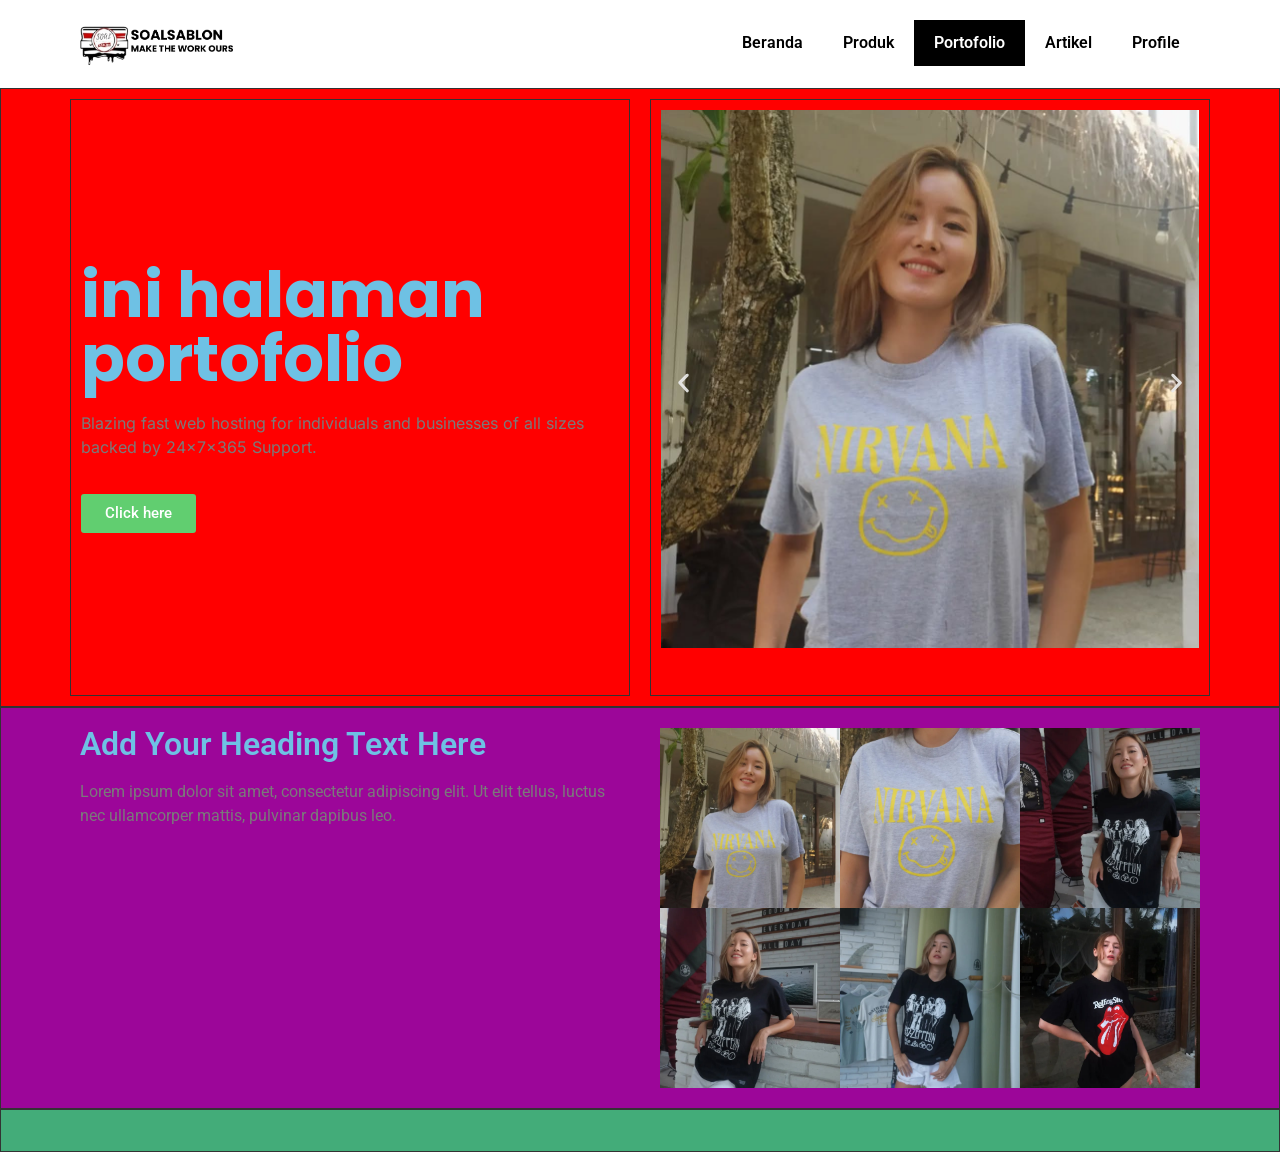
==== commit 586e4405: "Add New" ====
--- a/index.html
+++ b/index.html
@@ -1,8 +1,8 @@
-<!DOCTYPE html> <html lang="en-US"> <head> 	<meta charset="UTF-8"> 		<title>SoalSablon Website &#8211; SoalSablon</title> <meta name='robots' content='noindex, nofollow' /> 	<style>img:is([sizes="auto" i], [sizes^="auto," i]) { contain-intrinsic-size: 3000px 1500px }</style> 	<link rel="alternate" type="application/rss+xml" title="SoalSablon &raquo; Feed" href="http://localhost/wordpress/feed/" /> <link rel="alternate" type="application/rss+xml" title="SoalSablon &raquo; Comments Feed" href="http://localhost/wordpress/comments/feed/" /> <script>
+<!DOCTYPE html> <html lang="en-US"> <head> 	<meta charset="UTF-8"> 		<title>SoalSablon Portofolio Page &#8211; SoalSablon</title> <meta name='robots' content='noindex, nofollow' /> 	<style>img:is([sizes="auto" i], [sizes^="auto," i]) { contain-intrinsic-size: 3000px 1500px }</style> 	<link rel="alternate" type="application/rss+xml" title="SoalSablon &raquo; Feed" href="http://localhost/wordpress/feed/" /> <link rel="alternate" type="application/rss+xml" title="SoalSablon &raquo; Comments Feed" href="http://localhost/wordpress/comments/feed/" /> <script>
 window._wpemojiSettings = {"baseUrl":"https:\/\/s.w.org\/images\/core\/emoji\/16.0.1\/72x72\/","ext":".png","svgUrl":"https:\/\/s.w.org\/images\/core\/emoji\/16.0.1\/svg\/","svgExt":".svg","source":{"concatemoji":"http:\/\/localhost\/wordpress\/wp-includes\/js\/wp-emoji-release.min.js?ver=6.8.2"}};
 /*! This file is auto-generated */
 !function(s,n){var o,i,e;function c(e){try{var t={supportTests:e,timestamp:(new Date).valueOf()};sessionStorage.setItem(o,JSON.stringify(t))}catch(e){}}function p(e,t,n){e.clearRect(0,0,e.canvas.width,e.canvas.height),e.fillText(t,0,0);var t=new Uint32Array(e.getImageData(0,0,e.canvas.width,e.canvas.height).data),a=(e.clearRect(0,0,e.canvas.width,e.canvas.height),e.fillText(n,0,0),new Uint32Array(e.getImageData(0,0,e.canvas.width,e.canvas.height).data));return t.every(function(e,t){return e===a[t]})}function u(e,t){e.clearRect(0,0,e.canvas.width,e.canvas.height),e.fillText(t,0,0);for(var n=e.getImageData(16,16,1,1),a=0;a<n.data.length;a++)if(0!==n.data[a])return!1;return!0}function f(e,t,n,a){switch(t){case"flag":return n(e,"\ud83c\udff3\ufe0f\u200d\u26a7\ufe0f","\ud83c\udff3\ufe0f\u200b\u26a7\ufe0f")?!1:!n(e,"\ud83c\udde8\ud83c\uddf6","\ud83c\udde8\u200b\ud83c\uddf6")&&!n(e,"\ud83c\udff4\udb40\udc67\udb40\udc62\udb40\udc65\udb40\udc6e\udb40\udc67\udb40\udc7f","\ud83c\udff4\u200b\udb40\udc67\u200b\udb40\udc62\u200b\udb40\udc65\u200b\udb40\udc6e\u200b\udb40\udc67\u200b\udb40\udc7f");case"emoji":return!a(e,"\ud83e\udedf")}return!1}function g(e,t,n,a){var r="undefined"!=typeof WorkerGlobalScope&&self instanceof WorkerGlobalScope?new OffscreenCanvas(300,150):s.createElement("canvas"),o=r.getContext("2d",{willReadFrequently:!0}),i=(o.textBaseline="top",o.font="600 32px Arial",{});return e.forEach(function(e){i[e]=t(o,e,n,a)}),i}function t(e){var t=s.createElement("script");t.src=e,t.defer=!0,s.head.appendChild(t)}"undefined"!=typeof Promise&&(o="wpEmojiSettingsSupports",i=["flag","emoji"],n.supports={everything:!0,everythingExceptFlag:!0},e=new Promise(function(e){s.addEventListener("DOMContentLoaded",e,{once:!0})}),new Promise(function(t){var n=function(){try{var e=JSON.parse(sessionStorage.getItem(o));if("object"==typeof e&&"number"==typeof e.timestamp&&(new Date).valueOf()<e.timestamp+604800&&"object"==typeof e.supportTests)return e.supportTests}catch(e){}return null}();if(!n){if("undefined"!=typeof Worker&&"undefined"!=typeof OffscreenCanvas&&"undefined"!=typeof URL&&URL.createObjectURL&&"undefined"!=typeof Blob)try{var e="postMessage("+g.toString()+"("+[JSON.stringify(i),f.toString(),p.toString(),u.toString()].join(",")+"));",a=new Blob([e],{type:"text/javascript"}),r=new Worker(URL.createObjectURL(a),{name:"wpTestEmojiSupports"});return void(r.onmessage=function(e){c(n=e.data),r.terminate(),t(n)})}catch(e){}c(n=g(i,f,p,u))}t(n)}).then(function(e){for(var t in e)n.supports[t]=e[t],n.supports.everything=n.supports.everything&&n.supports[t],"flag"!==t&&(n.supports.everythingExceptFlag=n.supports.everythingExceptFlag&&n.supports[t]);n.supports.everythingExceptFlag=n.supports.everythingExceptFlag&&!n.supports.flag,n.DOMReady=!1,n.readyCallback=function(){n.DOMReady=!0}}).then(function(){return e}).then(function(){var e;n.supports.everything||(n.readyCallback(),(e=n.source||{}).concatemoji?t(e.concatemoji):e.wpemoji&&e.twemoji&&(t(e.twemoji),t(e.wpemoji)))}))}((window,document),window._wpemojiSettings);
-</script> <style id='wp-emoji-styles-inline-css'>  	img.wp-smiley, img.emoji { 		display: inline !important; 		border: none !important; 		box-shadow: none !important; 		height: 1em !important; 		width: 1em !important; 		margin: 0 0.07em !important; 		vertical-align: -0.1em !important; 		background: none !important; 		padding: 0 !important; 	} </style> <style id='global-styles-inline-css'> :root{--wp--preset--aspect-ratio--square: 1;--wp--preset--aspect-ratio--4-3: 4/3;--wp--preset--aspect-ratio--3-4: 3/4;--wp--preset--aspect-ratio--3-2: 3/2;--wp--preset--aspect-ratio--2-3: 2/3;--wp--preset--aspect-ratio--16-9: 16/9;--wp--preset--aspect-ratio--9-16: 9/16;--wp--preset--color--black: #000000;--wp--preset--color--cyan-bluish-gray: #abb8c3;--wp--preset--color--white: #ffffff;--wp--preset--color--pale-pink: #f78da7;--wp--preset--color--vivid-red: #cf2e2e;--wp--preset--color--luminous-vivid-orange: #ff6900;--wp--preset--color--luminous-vivid-amber: #fcb900;--wp--preset--color--light-green-cyan: #7bdcb5;--wp--preset--color--vivid-green-cyan: #00d084;--wp--preset--color--pale-cyan-blue: #8ed1fc;--wp--preset--color--vivid-cyan-blue: #0693e3;--wp--preset--color--vivid-purple: #9b51e0;--wp--preset--gradient--vivid-cyan-blue-to-vivid-purple: linear-gradient(135deg,rgba(6,147,227,1) 0%,rgb(155,81,224) 100%);--wp--preset--gradient--light-green-cyan-to-vivid-green-cyan: linear-gradient(135deg,rgb(122,220,180) 0%,rgb(0,208,130) 100%);--wp--preset--gradient--luminous-vivid-amber-to-luminous-vivid-orange: linear-gradient(135deg,rgba(252,185,0,1) 0%,rgba(255,105,0,1) 100%);--wp--preset--gradient--luminous-vivid-orange-to-vivid-red: linear-gradient(135deg,rgba(255,105,0,1) 0%,rgb(207,46,46) 100%);--wp--preset--gradient--very-light-gray-to-cyan-bluish-gray: linear-gradient(135deg,rgb(238,238,238) 0%,rgb(169,184,195) 100%);--wp--preset--gradient--cool-to-warm-spectrum: linear-gradient(135deg,rgb(74,234,220) 0%,rgb(151,120,209) 20%,rgb(207,42,186) 40%,rgb(238,44,130) 60%,rgb(251,105,98) 80%,rgb(254,248,76) 100%);--wp--preset--gradient--blush-light-purple: linear-gradient(135deg,rgb(255,206,236) 0%,rgb(152,150,240) 100%);--wp--preset--gradient--blush-bordeaux: linear-gradient(135deg,rgb(254,205,165) 0%,rgb(254,45,45) 50%,rgb(107,0,62) 100%);--wp--preset--gradient--luminous-dusk: linear-gradient(135deg,rgb(255,203,112) 0%,rgb(199,81,192) 50%,rgb(65,88,208) 100%);--wp--preset--gradient--pale-ocean: linear-gradient(135deg,rgb(255,245,203) 0%,rgb(182,227,212) 50%,rgb(51,167,181) 100%);--wp--preset--gradient--electric-grass: linear-gradient(135deg,rgb(202,248,128) 0%,rgb(113,206,126) 100%);--wp--preset--gradient--midnight: linear-gradient(135deg,rgb(2,3,129) 0%,rgb(40,116,252) 100%);--wp--preset--font-size--small: 13px;--wp--preset--font-size--medium: 20px;--wp--preset--font-size--large: 36px;--wp--preset--font-size--x-large: 42px;--wp--preset--spacing--20: 0.44rem;--wp--preset--spacing--30: 0.67rem;--wp--preset--spacing--40: 1rem;--wp--preset--spacing--50: 1.5rem;--wp--preset--spacing--60: 2.25rem;--wp--preset--spacing--70: 3.38rem;--wp--preset--spacing--80: 5.06rem;--wp--preset--shadow--natural: 6px 6px 9px rgba(0, 0, 0, 0.2);--wp--preset--shadow--deep: 12px 12px 50px rgba(0, 0, 0, 0.4);--wp--preset--shadow--sharp: 6px 6px 0px rgba(0, 0, 0, 0.2);--wp--preset--shadow--outlined: 6px 6px 0px -3px rgba(255, 255, 255, 1), 6px 6px rgba(0, 0, 0, 1);--wp--preset--shadow--crisp: 6px 6px 0px rgba(0, 0, 0, 1);}:root { --wp--style--global--content-size: 800px;--wp--style--global--wide-size: 1200px; }:where(body) { margin: 0; }.wp-site-blocks > .alignleft { float: left; margin-right: 2em; }.wp-site-blocks > .alignright { float: right; margin-left: 2em; }.wp-site-blocks > .aligncenter { justify-content: center; margin-left: auto; margin-right: auto; }:where(.wp-site-blocks) > * { margin-block-start: 24px; margin-block-end: 0; }:where(.wp-site-blocks) > :first-child { margin-block-start: 0; }:where(.wp-site-blocks) > :last-child { margin-block-end: 0; }:root { --wp--style--block-gap: 24px; }:root :where(.is-layout-flow) > :first-child{margin-block-start: 0;}:root :where(.is-layout-flow) > :last-child{margin-block-end: 0;}:root :where(.is-layout-flow) > *{margin-block-start: 24px;margin-block-end: 0;}:root :where(.is-layout-constrained) > :first-child{margin-block-start: 0;}:root :where(.is-layout-constrained) > :last-child{margin-block-end: 0;}:root :where(.is-layout-constrained) > *{margin-block-start: 24px;margin-block-end: 0;}:root :where(.is-layout-flex){gap: 24px;}:root :where(.is-layout-grid){gap: 24px;}.is-layout-flow > .alignleft{float: left;margin-inline-start: 0;margin-inline-end: 2em;}.is-layout-flow > .alignright{float: right;margin-inline-start: 2em;margin-inline-end: 0;}.is-layout-flow > .aligncenter{margin-left: auto !important;margin-right: auto !important;}.is-layout-constrained > .alignleft{float: left;margin-inline-start: 0;margin-inline-end: 2em;}.is-layout-constrained > .alignright{float: right;margin-inline-start: 2em;margin-inline-end: 0;}.is-layout-constrained > .aligncenter{margin-left: auto !important;margin-right: auto !important;}.is-layout-constrained > :where(:not(.alignleft):not(.alignright):not(.alignfull)){max-width: var(--wp--style--global--content-size);margin-left: auto !important;margin-right: auto !important;}.is-layout-constrained > .alignwide{max-width: var(--wp--style--global--wide-size);}body .is-layout-flex{display: flex;}.is-layout-flex{flex-wrap: wrap;align-items: center;}.is-layout-flex > :is(*, div){margin: 0;}body .is-layout-grid{display: grid;}.is-layout-grid > :is(*, div){margin: 0;}body{padding-top: 0px;padding-right: 0px;padding-bottom: 0px;padding-left: 0px;}a:where(:not(.wp-element-button)){text-decoration: underline;}:root :where(.wp-element-button, .wp-block-button__link){background-color: #32373c;border-width: 0;color: #fff;font-family: inherit;font-size: inherit;line-height: inherit;padding: calc(0.667em + 2px) calc(1.333em + 2px);text-decoration: none;}.has-black-color{color: var(--wp--preset--color--black) !important;}.has-cyan-bluish-gray-color{color: var(--wp--preset--color--cyan-bluish-gray) !important;}.has-white-color{color: var(--wp--preset--color--white) !important;}.has-pale-pink-color{color: var(--wp--preset--color--pale-pink) !important;}.has-vivid-red-color{color: var(--wp--preset--color--vivid-red) !important;}.has-luminous-vivid-orange-color{color: var(--wp--preset--color--luminous-vivid-orange) !important;}.has-luminous-vivid-amber-color{color: var(--wp--preset--color--luminous-vivid-amber) !important;}.has-light-green-cyan-color{color: var(--wp--preset--color--light-green-cyan) !important;}.has-vivid-green-cyan-color{color: var(--wp--preset--color--vivid-green-cyan) !important;}.has-pale-cyan-blue-color{color: var(--wp--preset--color--pale-cyan-blue) !important;}.has-vivid-cyan-blue-color{color: var(--wp--preset--color--vivid-cyan-blue) !important;}.has-vivid-purple-color{color: var(--wp--preset--color--vivid-purple) !important;}.has-black-background-color{background-color: var(--wp--preset--color--black) !important;}.has-cyan-bluish-gray-background-color{background-color: var(--wp--preset--color--cyan-bluish-gray) !important;}.has-white-background-color{background-color: var(--wp--preset--color--white) !important;}.has-pale-pink-background-color{background-color: var(--wp--preset--color--pale-pink) !important;}.has-vivid-red-background-color{background-color: var(--wp--preset--color--vivid-red) !important;}.has-luminous-vivid-orange-background-color{background-color: var(--wp--preset--color--luminous-vivid-orange) !important;}.has-luminous-vivid-amber-background-color{background-color: var(--wp--preset--color--luminous-vivid-amber) !important;}.has-light-green-cyan-background-color{background-color: var(--wp--preset--color--light-green-cyan) !important;}.has-vivid-green-cyan-background-color{background-color: var(--wp--preset--color--vivid-green-cyan) !important;}.has-pale-cyan-blue-background-color{background-color: var(--wp--preset--color--pale-cyan-blue) !important;}.has-vivid-cyan-blue-background-color{background-color: var(--wp--preset--color--vivid-cyan-blue) !important;}.has-vivid-purple-background-color{background-color: var(--wp--preset--color--vivid-purple) !important;}.has-black-border-color{border-color: var(--wp--preset--color--black) !important;}.has-cyan-bluish-gray-border-color{border-color: var(--wp--preset--color--cyan-bluish-gray) !important;}.has-white-border-color{border-color: var(--wp--preset--color--white) !important;}.has-pale-pink-border-color{border-color: var(--wp--preset--color--pale-pink) !important;}.has-vivid-red-border-color{border-color: var(--wp--preset--color--vivid-red) !important;}.has-luminous-vivid-orange-border-color{border-color: var(--wp--preset--color--luminous-vivid-orange) !important;}.has-luminous-vivid-amber-border-color{border-color: var(--wp--preset--color--luminous-vivid-amber) !important;}.has-light-green-cyan-border-color{border-color: var(--wp--preset--color--light-green-cyan) !important;}.has-vivid-green-cyan-border-color{border-color: var(--wp--preset--color--vivid-green-cyan) !important;}.has-pale-cyan-blue-border-color{border-color: var(--wp--preset--color--pale-cyan-blue) !important;}.has-vivid-cyan-blue-border-color{border-color: var(--wp--preset--color--vivid-cyan-blue) !important;}.has-vivid-purple-border-color{border-color: var(--wp--preset--color--vivid-purple) !important;}.has-vivid-cyan-blue-to-vivid-purple-gradient-background{background: var(--wp--preset--gradient--vivid-cyan-blue-to-vivid-purple) !important;}.has-light-green-cyan-to-vivid-green-cyan-gradient-background{background: var(--wp--preset--gradient--light-green-cyan-to-vivid-green-cyan) !important;}.has-luminous-vivid-amber-to-luminous-vivid-orange-gradient-background{background: var(--wp--preset--gradient--luminous-vivid-amber-to-luminous-vivid-orange) !important;}.has-luminous-vivid-orange-to-vivid-red-gradient-background{background: var(--wp--preset--gradient--luminous-vivid-orange-to-vivid-red) !important;}.has-very-light-gray-to-cyan-bluish-gray-gradient-background{background: var(--wp--preset--gradient--very-light-gray-to-cyan-bluish-gray) !important;}.has-cool-to-warm-spectrum-gradient-background{background: var(--wp--preset--gradient--cool-to-warm-spectrum) !important;}.has-blush-light-purple-gradient-background{background: var(--wp--preset--gradient--blush-light-purple) !important;}.has-blush-bordeaux-gradient-background{background: var(--wp--preset--gradient--blush-bordeaux) !important;}.has-luminous-dusk-gradient-background{background: var(--wp--preset--gradient--luminous-dusk) !important;}.has-pale-ocean-gradient-background{background: var(--wp--preset--gradient--pale-ocean) !important;}.has-electric-grass-gradient-background{background: var(--wp--preset--gradient--electric-grass) !important;}.has-midnight-gradient-background{background: var(--wp--preset--gradient--midnight) !important;}.has-small-font-size{font-size: var(--wp--preset--font-size--small) !important;}.has-medium-font-size{font-size: var(--wp--preset--font-size--medium) !important;}.has-large-font-size{font-size: var(--wp--preset--font-size--large) !important;}.has-x-large-font-size{font-size: var(--wp--preset--font-size--x-large) !important;} :root :where(.wp-block-pullquote){font-size: 1.5em;line-height: 1.6;} </style> <link rel='stylesheet' id='hello-elementor-css' href='./css/hello-elementor-assets-css-reset.css' media='all' /> <link rel='stylesheet' id='hello-elementor-theme-style-css' href='./css/hello-elementor-assets-css-theme.css' media='all' /> <link rel='stylesheet' id='hello-elementor-header-footer-css' href='./css/hello-elementor-assets-css-header-footer.css' media='all' /> <link rel='stylesheet' id='elementor-frontend-css' href='./css/elementor-assets-css-frontend.min.css' media='all' /> <link rel='stylesheet' id='elementor-post-7-css' href='./css/elementor-css-post-7.css' media='all' /> <link rel='stylesheet' id='widget-image-css' href='./css/elementor-assets-css-widget-image.min.css' media='all' /> <link rel='stylesheet' id='widget-nav-menu-css' href='./css/pro-elements-assets-css-widget-nav-menu.min.css' media='all' /> <link rel='stylesheet' id='e-sticky-css' href='./css/pro-elements-assets-css-modules-sticky.min.css' media='all' /> <link rel='stylesheet' id='widget-heading-css' href='./css/elementor-assets-css-widget-heading.min.css' media='all' /> <link rel='stylesheet' id='swiper-css' href='./css/elementor-assets-lib-swiper-v8-css-swiper.min.css' media='all' /> <link rel='stylesheet' id='e-swiper-css' href='./css/elementor-assets-css-conditionals-e-swiper.min.css' media='all' /> <link rel='stylesheet' id='widget-image-carousel-css' href='./css/elementor-assets-css-widget-image-carousel.min.css' media='all' /> <link rel='stylesheet' id='widget-image-gallery-css' href='./css/elementor-assets-css-widget-image-gallery.min.css' media='all' /> <link rel='stylesheet' id='widget-gallery-css' href='./css/pro-elements-assets-css-widget-gallery.min.css' media='all' /> <link rel='stylesheet' id='elementor-gallery-css' href='./css/elementor-assets-lib-e-gallery-css-e-gallery.min.css' media='all' /> <link rel='stylesheet' id='e-transitions-css' href='./css/pro-elements-assets-css-conditionals-transitions.min.css' media='all' /> <link rel='stylesheet' id='elementor-post-164-css' href='./css/elementor-css-post-164.css' media='all' /> <link rel='stylesheet' id='elementor-gf-local-roboto-css' href='./css/elementor-google-fonts-css-roboto.css' media='all' /> <link rel='stylesheet' id='elementor-gf-local-robotoslab-css' href='./css/elementor-google-fonts-css-robotoslab.css' media='all' /> <link rel='stylesheet' id='elementor-gf-local-poppins-css' href='./css/elementor-google-fonts-css-poppins.css' media='all' /> <link rel='stylesheet' id='elementor-gf-local-inter-css' href='./css/elementor-google-fonts-css-inter.css' media='all' />         <script>
+</script> <style id='wp-emoji-styles-inline-css'>  	img.wp-smiley, img.emoji { 		display: inline !important; 		border: none !important; 		box-shadow: none !important; 		height: 1em !important; 		width: 1em !important; 		margin: 0 0.07em !important; 		vertical-align: -0.1em !important; 		background: none !important; 		padding: 0 !important; 	} </style> <style id='global-styles-inline-css'> :root{--wp--preset--aspect-ratio--square: 1;--wp--preset--aspect-ratio--4-3: 4/3;--wp--preset--aspect-ratio--3-4: 3/4;--wp--preset--aspect-ratio--3-2: 3/2;--wp--preset--aspect-ratio--2-3: 2/3;--wp--preset--aspect-ratio--16-9: 16/9;--wp--preset--aspect-ratio--9-16: 9/16;--wp--preset--color--black: #000000;--wp--preset--color--cyan-bluish-gray: #abb8c3;--wp--preset--color--white: #ffffff;--wp--preset--color--pale-pink: #f78da7;--wp--preset--color--vivid-red: #cf2e2e;--wp--preset--color--luminous-vivid-orange: #ff6900;--wp--preset--color--luminous-vivid-amber: #fcb900;--wp--preset--color--light-green-cyan: #7bdcb5;--wp--preset--color--vivid-green-cyan: #00d084;--wp--preset--color--pale-cyan-blue: #8ed1fc;--wp--preset--color--vivid-cyan-blue: #0693e3;--wp--preset--color--vivid-purple: #9b51e0;--wp--preset--gradient--vivid-cyan-blue-to-vivid-purple: linear-gradient(135deg,rgba(6,147,227,1) 0%,rgb(155,81,224) 100%);--wp--preset--gradient--light-green-cyan-to-vivid-green-cyan: linear-gradient(135deg,rgb(122,220,180) 0%,rgb(0,208,130) 100%);--wp--preset--gradient--luminous-vivid-amber-to-luminous-vivid-orange: linear-gradient(135deg,rgba(252,185,0,1) 0%,rgba(255,105,0,1) 100%);--wp--preset--gradient--luminous-vivid-orange-to-vivid-red: linear-gradient(135deg,rgba(255,105,0,1) 0%,rgb(207,46,46) 100%);--wp--preset--gradient--very-light-gray-to-cyan-bluish-gray: linear-gradient(135deg,rgb(238,238,238) 0%,rgb(169,184,195) 100%);--wp--preset--gradient--cool-to-warm-spectrum: linear-gradient(135deg,rgb(74,234,220) 0%,rgb(151,120,209) 20%,rgb(207,42,186) 40%,rgb(238,44,130) 60%,rgb(251,105,98) 80%,rgb(254,248,76) 100%);--wp--preset--gradient--blush-light-purple: linear-gradient(135deg,rgb(255,206,236) 0%,rgb(152,150,240) 100%);--wp--preset--gradient--blush-bordeaux: linear-gradient(135deg,rgb(254,205,165) 0%,rgb(254,45,45) 50%,rgb(107,0,62) 100%);--wp--preset--gradient--luminous-dusk: linear-gradient(135deg,rgb(255,203,112) 0%,rgb(199,81,192) 50%,rgb(65,88,208) 100%);--wp--preset--gradient--pale-ocean: linear-gradient(135deg,rgb(255,245,203) 0%,rgb(182,227,212) 50%,rgb(51,167,181) 100%);--wp--preset--gradient--electric-grass: linear-gradient(135deg,rgb(202,248,128) 0%,rgb(113,206,126) 100%);--wp--preset--gradient--midnight: linear-gradient(135deg,rgb(2,3,129) 0%,rgb(40,116,252) 100%);--wp--preset--font-size--small: 13px;--wp--preset--font-size--medium: 20px;--wp--preset--font-size--large: 36px;--wp--preset--font-size--x-large: 42px;--wp--preset--spacing--20: 0.44rem;--wp--preset--spacing--30: 0.67rem;--wp--preset--spacing--40: 1rem;--wp--preset--spacing--50: 1.5rem;--wp--preset--spacing--60: 2.25rem;--wp--preset--spacing--70: 3.38rem;--wp--preset--spacing--80: 5.06rem;--wp--preset--shadow--natural: 6px 6px 9px rgba(0, 0, 0, 0.2);--wp--preset--shadow--deep: 12px 12px 50px rgba(0, 0, 0, 0.4);--wp--preset--shadow--sharp: 6px 6px 0px rgba(0, 0, 0, 0.2);--wp--preset--shadow--outlined: 6px 6px 0px -3px rgba(255, 255, 255, 1), 6px 6px rgba(0, 0, 0, 1);--wp--preset--shadow--crisp: 6px 6px 0px rgba(0, 0, 0, 1);}:root { --wp--style--global--content-size: 800px;--wp--style--global--wide-size: 1200px; }:where(body) { margin: 0; }.wp-site-blocks > .alignleft { float: left; margin-right: 2em; }.wp-site-blocks > .alignright { float: right; margin-left: 2em; }.wp-site-blocks > .aligncenter { justify-content: center; margin-left: auto; margin-right: auto; }:where(.wp-site-blocks) > * { margin-block-start: 24px; margin-block-end: 0; }:where(.wp-site-blocks) > :first-child { margin-block-start: 0; }:where(.wp-site-blocks) > :last-child { margin-block-end: 0; }:root { --wp--style--block-gap: 24px; }:root :where(.is-layout-flow) > :first-child{margin-block-start: 0;}:root :where(.is-layout-flow) > :last-child{margin-block-end: 0;}:root :where(.is-layout-flow) > *{margin-block-start: 24px;margin-block-end: 0;}:root :where(.is-layout-constrained) > :first-child{margin-block-start: 0;}:root :where(.is-layout-constrained) > :last-child{margin-block-end: 0;}:root :where(.is-layout-constrained) > *{margin-block-start: 24px;margin-block-end: 0;}:root :where(.is-layout-flex){gap: 24px;}:root :where(.is-layout-grid){gap: 24px;}.is-layout-flow > .alignleft{float: left;margin-inline-start: 0;margin-inline-end: 2em;}.is-layout-flow > .alignright{float: right;margin-inline-start: 2em;margin-inline-end: 0;}.is-layout-flow > .aligncenter{margin-left: auto !important;margin-right: auto !important;}.is-layout-constrained > .alignleft{float: left;margin-inline-start: 0;margin-inline-end: 2em;}.is-layout-constrained > .alignright{float: right;margin-inline-start: 2em;margin-inline-end: 0;}.is-layout-constrained > .aligncenter{margin-left: auto !important;margin-right: auto !important;}.is-layout-constrained > :where(:not(.alignleft):not(.alignright):not(.alignfull)){max-width: var(--wp--style--global--content-size);margin-left: auto !important;margin-right: auto !important;}.is-layout-constrained > .alignwide{max-width: var(--wp--style--global--wide-size);}body .is-layout-flex{display: flex;}.is-layout-flex{flex-wrap: wrap;align-items: center;}.is-layout-flex > :is(*, div){margin: 0;}body .is-layout-grid{display: grid;}.is-layout-grid > :is(*, div){margin: 0;}body{padding-top: 0px;padding-right: 0px;padding-bottom: 0px;padding-left: 0px;}a:where(:not(.wp-element-button)){text-decoration: underline;}:root :where(.wp-element-button, .wp-block-button__link){background-color: #32373c;border-width: 0;color: #fff;font-family: inherit;font-size: inherit;line-height: inherit;padding: calc(0.667em + 2px) calc(1.333em + 2px);text-decoration: none;}.has-black-color{color: var(--wp--preset--color--black) !important;}.has-cyan-bluish-gray-color{color: var(--wp--preset--color--cyan-bluish-gray) !important;}.has-white-color{color: var(--wp--preset--color--white) !important;}.has-pale-pink-color{color: var(--wp--preset--color--pale-pink) !important;}.has-vivid-red-color{color: var(--wp--preset--color--vivid-red) !important;}.has-luminous-vivid-orange-color{color: var(--wp--preset--color--luminous-vivid-orange) !important;}.has-luminous-vivid-amber-color{color: var(--wp--preset--color--luminous-vivid-amber) !important;}.has-light-green-cyan-color{color: var(--wp--preset--color--light-green-cyan) !important;}.has-vivid-green-cyan-color{color: var(--wp--preset--color--vivid-green-cyan) !important;}.has-pale-cyan-blue-color{color: var(--wp--preset--color--pale-cyan-blue) !important;}.has-vivid-cyan-blue-color{color: var(--wp--preset--color--vivid-cyan-blue) !important;}.has-vivid-purple-color{color: var(--wp--preset--color--vivid-purple) !important;}.has-black-background-color{background-color: var(--wp--preset--color--black) !important;}.has-cyan-bluish-gray-background-color{background-color: var(--wp--preset--color--cyan-bluish-gray) !important;}.has-white-background-color{background-color: var(--wp--preset--color--white) !important;}.has-pale-pink-background-color{background-color: var(--wp--preset--color--pale-pink) !important;}.has-vivid-red-background-color{background-color: var(--wp--preset--color--vivid-red) !important;}.has-luminous-vivid-orange-background-color{background-color: var(--wp--preset--color--luminous-vivid-orange) !important;}.has-luminous-vivid-amber-background-color{background-color: var(--wp--preset--color--luminous-vivid-amber) !important;}.has-light-green-cyan-background-color{background-color: var(--wp--preset--color--light-green-cyan) !important;}.has-vivid-green-cyan-background-color{background-color: var(--wp--preset--color--vivid-green-cyan) !important;}.has-pale-cyan-blue-background-color{background-color: var(--wp--preset--color--pale-cyan-blue) !important;}.has-vivid-cyan-blue-background-color{background-color: var(--wp--preset--color--vivid-cyan-blue) !important;}.has-vivid-purple-background-color{background-color: var(--wp--preset--color--vivid-purple) !important;}.has-black-border-color{border-color: var(--wp--preset--color--black) !important;}.has-cyan-bluish-gray-border-color{border-color: var(--wp--preset--color--cyan-bluish-gray) !important;}.has-white-border-color{border-color: var(--wp--preset--color--white) !important;}.has-pale-pink-border-color{border-color: var(--wp--preset--color--pale-pink) !important;}.has-vivid-red-border-color{border-color: var(--wp--preset--color--vivid-red) !important;}.has-luminous-vivid-orange-border-color{border-color: var(--wp--preset--color--luminous-vivid-orange) !important;}.has-luminous-vivid-amber-border-color{border-color: var(--wp--preset--color--luminous-vivid-amber) !important;}.has-light-green-cyan-border-color{border-color: var(--wp--preset--color--light-green-cyan) !important;}.has-vivid-green-cyan-border-color{border-color: var(--wp--preset--color--vivid-green-cyan) !important;}.has-pale-cyan-blue-border-color{border-color: var(--wp--preset--color--pale-cyan-blue) !important;}.has-vivid-cyan-blue-border-color{border-color: var(--wp--preset--color--vivid-cyan-blue) !important;}.has-vivid-purple-border-color{border-color: var(--wp--preset--color--vivid-purple) !important;}.has-vivid-cyan-blue-to-vivid-purple-gradient-background{background: var(--wp--preset--gradient--vivid-cyan-blue-to-vivid-purple) !important;}.has-light-green-cyan-to-vivid-green-cyan-gradient-background{background: var(--wp--preset--gradient--light-green-cyan-to-vivid-green-cyan) !important;}.has-luminous-vivid-amber-to-luminous-vivid-orange-gradient-background{background: var(--wp--preset--gradient--luminous-vivid-amber-to-luminous-vivid-orange) !important;}.has-luminous-vivid-orange-to-vivid-red-gradient-background{background: var(--wp--preset--gradient--luminous-vivid-orange-to-vivid-red) !important;}.has-very-light-gray-to-cyan-bluish-gray-gradient-background{background: var(--wp--preset--gradient--very-light-gray-to-cyan-bluish-gray) !important;}.has-cool-to-warm-spectrum-gradient-background{background: var(--wp--preset--gradient--cool-to-warm-spectrum) !important;}.has-blush-light-purple-gradient-background{background: var(--wp--preset--gradient--blush-light-purple) !important;}.has-blush-bordeaux-gradient-background{background: var(--wp--preset--gradient--blush-bordeaux) !important;}.has-luminous-dusk-gradient-background{background: var(--wp--preset--gradient--luminous-dusk) !important;}.has-pale-ocean-gradient-background{background: var(--wp--preset--gradient--pale-ocean) !important;}.has-electric-grass-gradient-background{background: var(--wp--preset--gradient--electric-grass) !important;}.has-midnight-gradient-background{background: var(--wp--preset--gradient--midnight) !important;}.has-small-font-size{font-size: var(--wp--preset--font-size--small) !important;}.has-medium-font-size{font-size: var(--wp--preset--font-size--medium) !important;}.has-large-font-size{font-size: var(--wp--preset--font-size--large) !important;}.has-x-large-font-size{font-size: var(--wp--preset--font-size--x-large) !important;} :root :where(.wp-block-pullquote){font-size: 1.5em;line-height: 1.6;} </style> <link rel='stylesheet' id='hello-elementor-css' href='./css/hello-elementor-assets-css-reset.css' media='all' /> <link rel='stylesheet' id='hello-elementor-theme-style-css' href='./css/hello-elementor-assets-css-theme.css' media='all' /> <link rel='stylesheet' id='hello-elementor-header-footer-css' href='./css/hello-elementor-assets-css-header-footer.css' media='all' /> <link rel='stylesheet' id='elementor-frontend-css' href='./css/elementor-assets-css-frontend.min.css' media='all' /> <link rel='stylesheet' id='elementor-post-7-css' href='./css/elementor-css-post-7.css' media='all' /> <link rel='stylesheet' id='widget-image-css' href='./css/elementor-assets-css-widget-image.min.css' media='all' /> <link rel='stylesheet' id='widget-nav-menu-css' href='./css/pro-elements-assets-css-widget-nav-menu.min.css' media='all' /> <link rel='stylesheet' id='e-sticky-css' href='./css/pro-elements-assets-css-modules-sticky.min.css' media='all' /> <link rel='stylesheet' id='widget-heading-css' href='./css/elementor-assets-css-widget-heading.min.css' media='all' /> <link rel='stylesheet' id='swiper-css' href='./css/elementor-assets-lib-swiper-v8-css-swiper.min.css' media='all' /> <link rel='stylesheet' id='e-swiper-css' href='./css/elementor-assets-css-conditionals-e-swiper.min.css' media='all' /> <link rel='stylesheet' id='widget-image-carousel-css' href='./css/elementor-assets-css-widget-image-carousel.min.css' media='all' /> <link rel='stylesheet' id='widget-image-gallery-css' href='./css/elementor-assets-css-widget-image-gallery.min.css' media='all' /> <link rel='stylesheet' id='widget-gallery-css' href='./css/pro-elements-assets-css-widget-gallery.min.css' media='all' /> <link rel='stylesheet' id='elementor-gallery-css' href='./css/elementor-assets-lib-e-gallery-css-e-gallery.min.css' media='all' /> <link rel='stylesheet' id='e-transitions-css' href='./css/pro-elements-assets-css-conditionals-transitions.min.css' media='all' /> <link rel='stylesheet' id='elementor-post-592-css' href='./css/elementor-css-post-592.css' media='all' /> <link rel='stylesheet' id='elementor-gf-local-roboto-css' href='./css/elementor-google-fonts-css-roboto.css' media='all' /> <link rel='stylesheet' id='elementor-gf-local-robotoslab-css' href='./css/elementor-google-fonts-css-robotoslab.css' media='all' /> <link rel='stylesheet' id='elementor-gf-local-poppins-css' href='./css/elementor-google-fonts-css-poppins.css' media='all' /> <link rel='stylesheet' id='elementor-gf-local-inter-css' href='./css/elementor-google-fonts-css-inter.css' media='all' />         <script>
             /* <![CDATA[ */
             var rcewpp = {
                 "ajax_url":"http://localhost/wordpress/wp-admin/admin-ajax.php",
@@ -12,7 +12,7 @@
                 "settings_hover_icon": 'http://localhost/wordpress/wp-content/plugins/export-wp-page-to-static-html/admin/images/settings_hover.png'
             };
             /* ]]\> */
-        </script>         <script src="./js/jquery-jquery.min.js" id="jquery-core-js"></script> <script src="./js/jquery-jquery-migrate.min.js" id="jquery-migrate-js"></script> <link rel="https://api.w.org/" href="http://localhost/wordpress/wp-json/" /><link rel="alternate" title="JSON" type="application/json" href="http://localhost/wordpress/wp-json/wp/v2/pages/164" /><link rel="EditURI" type="application/rsd+xml" title="RSD" href="http://localhost/wordpress/xmlrpc.php?rsd" /> <meta name="generator" content="WordPress 6.8.2" /> <link rel="canonical" href="http://localhost/wordpress/soalsablon-website/" /> <link rel='shortlink' href='http://localhost/wordpress/?p=164' /> <link rel="alternate" title="oEmbed (JSON)" type="application/json+oembed" href="http://localhost/wordpress/wp-json/oembed/1.0/embed?url=http%3A%2F%2Flocalhost%2Fwordpress%2Fsoalsablon-website%2F" /> <link rel="alternate" title="oEmbed (XML)" type="text/xml+oembed" href="http://localhost/wordpress/wp-json/oembed/1.0/embed?url=http%3A%2F%2Flocalhost%2Fwordpress%2Fsoalsablon-website%2F&#038;format=xml" /> <meta name="generator" content="Elementor 3.30.3; features: e_font_icon_svg, additional_custom_breakpoints, e_element_cache; settings: css_print_method-external, google_font-enabled, font_display-swap">  			<style> 				.e-con.e-parent:nth-of-type(n+4):not(.e-lazyloaded):not(.e-no-lazyload), 				.e-con.e-parent:nth-of-type(n+4):not(.e-lazyloaded):not(.e-no-lazyload) * { 					background-image: none !important; 				} 				@media screen and (max-height: 1024px) { 					.e-con.e-parent:nth-of-type(n+3):not(.e-lazyloaded):not(.e-no-lazyload), 					.e-con.e-parent:nth-of-type(n+3):not(.e-lazyloaded):not(.e-no-lazyload) * { 						background-image: none !important; 					} 				} 				@media screen and (max-height: 640px) { 					.e-con.e-parent:nth-of-type(n+2):not(.e-lazyloaded):not(.e-no-lazyload), 					.e-con.e-parent:nth-of-type(n+2):not(.e-lazyloaded):not(.e-no-lazyload) * { 						background-image: none !important; 					} 				} 			</style> 				<meta name="viewport" content="width=device-width, initial-scale=1.0, viewport-fit=cover" /></head> <body class="wp-singular page-template page-template-elementor_canvas page page-id-164 wp-embed-responsive wp-theme-hello-elementor hello-elementor-default elementor-default elementor-template-canvas elementor-kit-7 elementor-page elementor-page-164"> 			<div data-elementor-type="wp-page" data-elementor-id="164" class="elementor elementor-164" data-elementor-post-type="page"> 				<div class="elementor-element elementor-element-665a98a e-flex e-con-boxed e-con e-parent" data-id="665a98a" data-element_type="container" data-settings="{&quot;background_background&quot;:&quot;classic&quot;,&quot;sticky&quot;:&quot;top&quot;,&quot;sticky_on&quot;:[&quot;desktop&quot;,&quot;tablet&quot;,&quot;mobile&quot;],&quot;sticky_offset&quot;:0,&quot;sticky_effects_offset&quot;:0,&quot;sticky_anchor_link_offset&quot;:0}"> 					<div class="e-con-inner"> 		<div class="elementor-element elementor-element-186be75 e-con-full e-flex e-con e-child" data-id="186be75" data-element_type="container"> 				<div class="elementor-element elementor-element-201bc5d elementor-widget__width-initial elementor-widget elementor-widget-image" data-id="201bc5d" data-element_type="widget" data-widget_type="image.default"> 															<img decoding="async" width="150" height="47" src="./images/2025-07-Logo-Soal-Sablon.png" class="attachment-thumbnail size-thumbnail wp-image-482" alt="" />															</div> 				<div class="elementor-element elementor-element-b44b133 elementor-nav-menu__align-center elementor-nav-menu--dropdown-mobile elementor-nav-menu--stretch elementor-widget-mobile__width-initial elementor-nav-menu__text-align-aside elementor-nav-menu--toggle elementor-nav-menu--burger elementor-widget elementor-widget-nav-menu" data-id="b44b133" data-element_type="widget" data-settings="{&quot;full_width&quot;:&quot;stretch&quot;,&quot;layout&quot;:&quot;horizontal&quot;,&quot;submenu_icon&quot;:{&quot;value&quot;:&quot;&lt;svg class=\&quot;e-font-icon-svg e-fas-caret-down\&quot; viewBox=\&quot;0 0 320 512\&quot; xmlns=\&quot;http:\/\/www.w3.org\/2000\/svg\&quot;&gt;&lt;path d=\&quot;M31.3 192h257.3c17.8 0 26.7 21.5 14.1 34.1L174.1 354.8c-7.8 7.8-20.5 7.8-28.3 0L17.2 226.1C4.6 213.5 13.5 192 31.3 192z\&quot;&gt;&lt;\/path&gt;&lt;\/svg&gt;&quot;,&quot;library&quot;:&quot;fa-solid&quot;},&quot;toggle&quot;:&quot;burger&quot;}" data-widget_type="nav-menu.default"> 								<nav aria-label="Menu" class="elementor-nav-menu--main elementor-nav-menu__container elementor-nav-menu--layout-horizontal e--pointer-text e--animation-float"> 				<ul id="menu-1-b44b133" class="elementor-nav-menu"><li class="menu-button menu-item menu-item-type-custom menu-item-object-custom menu-item-216"><a href="/beranda" class="elementor-item">Beranda</a></li> <li class="menu-button menu-item menu-item-type-custom menu-item-object-custom menu-item-has-children menu-item-201"><a href="/shop" class="elementor-item">Produk</a> <ul class="sub-menu elementor-nav-menu--dropdown"> 	<li class="menu-item menu-item-type-custom menu-item-object-custom menu-item-205"><a href="http://localhost/wordpress/kaos-section/" class="elementor-sub-item">Kaos</a></li> 	<li class="menu-item menu-item-type-custom menu-item-object-custom menu-item-218"><a href="http://localhost/wordpress/kaos-polo-section/" class="elementor-sub-item">Kaos Polo</a></li> 	<li class="menu-item menu-item-type-custom menu-item-object-custom menu-item-217"><a href="/kaos" class="elementor-sub-item">Kemeja</a></li> 	<li class="menu-item menu-item-type-custom menu-item-object-custom menu-item-219"><a href="/jaket" class="elementor-sub-item">Jaket</a></li> 	<li class="menu-item menu-item-type-custom menu-item-object-custom menu-item-220"><a href="/rompi" class="elementor-sub-item">Rompi</a></li> 	<li class="menu-item menu-item-type-custom menu-item-object-custom menu-item-221"><a href="/jas" class="elementor-sub-item">Jas</a></li> </ul> </li> <li class="menu-item menu-item-type-custom menu-item-object-custom menu-item-222"><a href="/portofolio" class="elementor-item">Portofolio</a></li> <li class="menu-item menu-item-type-custom menu-item-object-custom menu-item-223"><a href="/artikel" class="elementor-item">Artikel</a></li> <li class="menu-item menu-item-type-custom menu-item-object-custom menu-item-224"><a href="/profile" class="elementor-item">Profile</a></li> </ul>			</nav> 					<div class="elementor-menu-toggle" role="button" tabindex="0" aria-label="Menu Toggle" aria-expanded="false"> 			<svg aria-hidden="true" role="presentation" class="elementor-menu-toggle__icon--open e-font-icon-svg e-eicon-menu-bar" viewbox="0 0 1000 1000" xmlns="http://www.w3.org/2000/svg"><path d="M104 333H896C929 333 958 304 958 271S929 208 896 208H104C71 208 42 237 42 271S71 333 104 333ZM104 583H896C929 583 958 554 958 521S929 458 896 458H104C71 458 42 487 42 521S71 583 104 583ZM104 833H896C929 833 958 804 958 771S929 708 896 708H104C71 708 42 737 42 771S71 833 104 833Z"></path></svg><svg aria-hidden="true" role="presentation" class="elementor-menu-toggle__icon--close e-font-icon-svg e-eicon-close" viewbox="0 0 1000 1000" xmlns="http://www.w3.org/2000/svg"><path d="M742 167L500 408 258 167C246 154 233 150 217 150 196 150 179 158 167 167 154 179 150 196 150 212 150 229 154 242 171 254L408 500 167 742C138 771 138 800 167 829 196 858 225 858 254 829L496 587 738 829C750 842 767 846 783 846 800 846 817 842 829 829 842 817 846 804 846 783 846 767 842 750 829 737L588 500 833 258C863 229 863 200 833 171 804 137 775 137 742 167Z"></path></svg>		</div> 					<nav class="elementor-nav-menu--dropdown elementor-nav-menu__container" aria-hidden="true"> 				<ul id="menu-2-b44b133" class="elementor-nav-menu"><li class="menu-button menu-item menu-item-type-custom menu-item-object-custom menu-item-216"><a href="/beranda" class="elementor-item" tabindex="-1">Beranda</a></li> <li class="menu-button menu-item menu-item-type-custom menu-item-object-custom menu-item-has-children menu-item-201"><a href="/shop" class="elementor-item" tabindex="-1">Produk</a> <ul class="sub-menu elementor-nav-menu--dropdown"> 	<li class="menu-item menu-item-type-custom menu-item-object-custom menu-item-205"><a href="http://localhost/wordpress/kaos-section/" class="elementor-sub-item" tabindex="-1">Kaos</a></li> 	<li class="menu-item menu-item-type-custom menu-item-object-custom menu-item-218"><a href="http://localhost/wordpress/kaos-polo-section/" class="elementor-sub-item" tabindex="-1">Kaos Polo</a></li> 	<li class="menu-item menu-item-type-custom menu-item-object-custom menu-item-217"><a href="/kaos" class="elementor-sub-item" tabindex="-1">Kemeja</a></li> 	<li class="menu-item menu-item-type-custom menu-item-object-custom menu-item-219"><a href="/jaket" class="elementor-sub-item" tabindex="-1">Jaket</a></li> 	<li class="menu-item menu-item-type-custom menu-item-object-custom menu-item-220"><a href="/rompi" class="elementor-sub-item" tabindex="-1">Rompi</a></li> 	<li class="menu-item menu-item-type-custom menu-item-object-custom menu-item-221"><a href="/jas" class="elementor-sub-item" tabindex="-1">Jas</a></li> </ul> </li> <li class="menu-item menu-item-type-custom menu-item-object-custom menu-item-222"><a href="/portofolio" class="elementor-item" tabindex="-1">Portofolio</a></li> <li class="menu-item menu-item-type-custom menu-item-object-custom menu-item-223"><a href="/artikel" class="elementor-item" tabindex="-1">Artikel</a></li> <li class="menu-item menu-item-type-custom menu-item-object-custom menu-item-224"><a href="/profile" class="elementor-item" tabindex="-1">Profile</a></li> </ul>			</nav> 						</div> 				</div> 					</div> 				</div> 		<div class="elementor-element elementor-element-c1064ce e-flex e-con-boxed e-con e-parent" data-id="c1064ce" data-element_type="container" data-settings="{&quot;background_background&quot;:&quot;classic&quot;}"> 					<div class="e-con-inner"> 		<div class="elementor-element elementor-element-cfa6606 e-con-full e-flex e-con e-child" data-id="cfa6606" data-element_type="container"> 				<div class="elementor-element elementor-element-ff8e762 elementor-widget elementor-widget-heading" data-id="ff8e762" data-element_type="widget" data-widget_type="heading.default"> 					<h2 class="elementor-heading-title elementor-size-default"><span data-metadata="&lt;!--(figmeta)eyJmaWxlS2V5IjoiUjRIeTI4UW91amdDTlN4elo0eFlGVCIsInBhc3RlSUQiOjE4MTg0Nzc1MzgsImRhdGFUeXBlIjoic2NlbmUifQo=(/figmeta)--&gt;"></span><span data-buffer="&lt;!--(figma)ZmlnLWtpd2lXAAAATGMAALW9C5xkSVXgHffmo6q6uuf9ZmYYYIanj2FmGPBtvqoqu/M1ebOqZ2Zdy6zMW11JZ2WWebN6utkXIiIiIiIiIiKyiMgiiywiIiIii4iIiIiIyCIiy7Isy7Isy7Ks+/3PibiPrO5Bv9/3++Y3XTfixIkTJ06cOHHiRNybf5trhlHUPxP2LhyExtxwsl1vbQe9Urdn+K/[base64]/agJZ5cHvW6t1LQl5K9wedvjK+utXq1bqvTqW3SyUYcxKxrKrurWKu1Wq1ahsxlmYg6vvnRxzOs1yg+tbNdblW6tCb+lBqWuDhjX6sjAV28zSFu9zvWtS9VaV7twfen8KGKk7idthLZXGgwYcUB0pbrdbmmLRjOnu/[base64]/RWEuhDH29ckpEdWWwUerUtk/Xexvbru5VbmCUwasrMjTlRrtyitw1p+vVdZ0A10KrKT29rlmr1kskrt+or280+CfFNwQQsJ290SW3EXa3UZJGbzpdCjbq2z1aJveIrVK3Xior/zf3XOIWTWxXkAe5W2MUN/0eSfd0Ut1WCoJ6wIBuQ7m9KWWPuliRaw3VOgofnRASbroUAnxMs13d1FZvt/[base64]/Xyh3aJ/nUYK9/[base64]/bVOMcDSakpNGzWqbUwH+WVbJc6uyERE70keC9prPSYINMitbpS6TGuX0wWPVcBOpRO1+yvIyfb8sg0d7csDlo/[base64]/WBDz3LNMBatXYrpQ6Uj+f5piV3YouwwUhWg0H01l/PppOqBMvtrCKkjA4pD3kUz9VS1XWX6wWzC/IKp5LRrfaRuiS8k6XtqRffiPsy3Lfm432ycWNwMz2Rs3pm9c63N8JZ5uT0TyCWLckwjSd+v21RkDCo5u4OoLpV6aTaD5L9WoJfQNupFxl4DVLYoh9GHcDmwsqOGUk8mtQrG7bGgWXUexiMJ9Nz4al8ejMhAoJMcOKgjqR8FjvXNK3yJX+AfMg7g/yUYX0EivtWzMigpRO5Gy2dt9mvSFrhg5h3mmyGE7rNxaQNyqP2U5Axexav5Su5ttPJr+cyd9FfiWTv5v8sUz+HvKrmfxTyB/P5O8lf6JS71ayrV9me3tyOhLJNPHyukBNubZVkx54ccf98nQ6DvuT9kFoVYPebbasfUCMVBPXhLQXbJZZETTt369mIydKpcLfmM5Gz5hO5v0x1Z09zowtyq9S8E9u4lSt1ZXDtPZWOJuPmNwCa3coylQto5jtJim/OT2MwsrhLJrOkAeLUQmLS4GpdNsBc7neJe3VHqjJ5Eb1yPm4ydpUhznKBmCzwpwgn2d94VHgUak3SBWbYselyhJDzJaH1HIyfppdkVktBurYFnZlOmuOZjPhJJl/Ovw8PU1gADHMLKjq5/jVfrRnTZdfwQkAZFJN99S82YmR76gHY052avL0gi15+J2q7GRytfMH09n86GTK4YyyorD2uhljYgCuqLbvxYBk7vqN/oXp4Xx9NhpaInk7vzKiTxn07XTLpXU6/fk8nE0oAqve0anCEqHGxNOBPZxPu2E0egakExEpOyqZhA8vSamJ6s0OJwOnh361HogbKjQN+xsWcxKe2q4gdH1nDLtB21nWHls1Hl4FNbNKs9Zl5jLKYtJyvRpuqHMs8zEZhDkPE0kmBhGzrosWSS9erLAg/cFZO4z5uE8bmPYHka5y4LFOs2vQNGuhksppLVV0ql0kZStav4zWic0hbStUpocwNnP1ig9XD/G7QcqVNnuin/kMqYKSOnkYzUe7F8g+LJVOqcIWYKtm94Y5my/Xeqetf5KXMa/sjcZDx0/eNWYsRS+hGKuKNhzY4VeTDZDdZFB/sLbda2OnVLILALQV7ag3O2zLyEkJOFbonWk0Eq1gRQIUN14qM16bdgOraKdnYt1ZrdjYljqAjXva4qxM3biDHVM72mkPlAlznWatdhyLxxxjgoeCvyjbAPLeZldHvIzTwDNXabTVFcizQ9iOd1PkC5sd/PDatm4Ht7ubrV5dN8BFpme1Ll6Zas5Stto2Gy/BWW6XT2KJmT2oo6ACW6nTh1k/w+IV7CExMMqGKa3B5ra0wSpI3mu2Cefge5P2bdoW5Ki1IT4m6bwtwDMStILN6dakCBbbAPVtiOCoKJar+Ms8Vyg7VXsgrnaM7Fbb7q5XSdsOb+igH0/[base64]/XF6NktBzVkLiZFecFbgBRs3QVY0a4bSX4p6LiAwvI66slcTAArDjUBHLMpnSDMXjs7VheBvdNiZ44fAW6wBwR8IhjMpuNxdTSzJgem3Rz7BksMElbTb+tir+ZiDcIh1m4eUl67v8Nqa41vBQriv2nOW99kcfL8iMAgjZFeMt54ihOmSb8yHePcePmZWTHeGf74O/zJ9fmTt/4Plc+T8y7wx+8CAjsFPMSf3B5/8kopmE8PqDCQtBka78CZcxBsU4Kw1Z8ZPzeQrOBoQmAvLho/UyHX7M9no/PGK+7feSd5b//OJ/Pw9++8i0du/8kCzO8/WYCF/ScLsNjpz7D19ckwpJ5/5nA0NDsZLlaNb7cyFJ7rjw9D6niHuq251fhriLXV3w+Nl9vt74/GF8D3InEfSAhn82gwGx3MyeUEF55Hfaoc7oez0WBtdOZwxljgBLmggUFPUQASHrEWjZiT1mYWqwYH/QGzYKEuwRd8GLF6mveI6rh99iUIrIk2SAezFLC8hFM0jYuH/qtCZGtX+gcR2p9WYcLq5trjsR1n/E6NfauwngOwneRk+0CUXZIFQHR2nWQxQ78Tyz3LFtsL/[base64]/TXdLQzPXihXieV1wWmOw11eC0/K8AcUS+I2Vika+bwqsc/qIDSLQPG92Xt0t7W5L+LtVBoLnI1nMZcxuq/Y0dvCotUZJ+vHo5npXJP6YgHnC83Z2adL+HWvsJXg+dsM+H7dh2318z+afcJ99PrFjn0+SnSfPb2qslSX/ze2OPr+l29Pnt3Zs/Ts7p1oipyc3sJU87+IpfN7d7TUkfw9PyT+lVO5u8by3VN6S/FN5Ct9P27J0vm0Lhnh+e7lxWsbnO3gK3nfyFLzvKp3akH58d+Wk7qi/p7Kmk/h7Kx3NlyqbXcEr49dIvoIll2d1zdKvEYoVftZ43sVznefdPDdoVtqr8xT6Jzdsf2htXfhpbLRPit7gtqsz1qrjNfFsn+w89Wk8Oyc7TxM6953sfNudPLsnO3fewzNonGxKvR6HHIK/yRIu47IlnhzP0zyFj/ubp5oCf6DVUB/0wdbmqR7Pf8JqJ3x9H8+A5z/dQuA8v78T9AS+zVPgP9A91ZV8v9vZkOdOd7Ms4z4I2BbwHPYsH2GvpVu9XYZJxu/MFoFNnntbtny0Zfv99K1Tqi9nt7q9Ls8xz7t47gcBq4YxE56Sn/K8m+cBz3t4/iDPp/Cc8byXZ8TzqTznPEVOhzy/jee5IGC9MeYhnkLvPE+hd4Gn0HsGT6H3z3gKvX/OU+j9C55C71/yFHr/iqfQe6YXBHcJwR/yKlvK4bMkISR/WBJC89mSEKI/Igmh+hxJCNkflYTQfa4khPCPSUIoP4+EsvrjkhDKz5eEUP4JSQjlF0hCKP+kJITyCyUhlH9KEkL5RZIQyj8tCaH8YhLK889IQii/RBJC+WclIZRfKgmh/HOSEMovk4RQ/nlJCOWXS0Io/4IkhPIrSNwtlH9REkL5lZIQyr8kCaH8KkkI5X8tCaH8akkI5V+WhFB+jSSE8q9IQii/lsQ9QvlXJSGUXycJofxvJCGUXy8JofxrkhDKb5CEUP63khDKb5SEUP51SQjlN5F4ilD+d5IQym+WhFD+DUkI5bdIQij/piSE8lslIZR/SxJC+W2SEMq/LQmh/HYS9wrl35GEUH6HJITy70pCKL9TEkL59yQhlN8lCaH8+5IQyu+WhFD+95IQyu8h8VSh/AeSEMrvlYRQ/kNJCOX3SUIo/5EkhPL7JSGU/1gSQvkDkhDKfyIJofxBEk8Tyn8qCaH8IUkI5T+ThFD+sCSE8p9LQih/RBJC+S8kIZQ/Kgmh/JeSEMofI6Em6q8kIZQ/Lgmh/NeSEMqfkIRQ/g+SEMqflIRQ/htJCOVPSUIo/60khPKnvaNhNtzCOcu1udd4sXvoiwPd7B8ciIPm+buz6b64lPMpf/3yeEra27kwDyOT82x8z/g5ztf3JD8RbxLfcdif9xV3yeS2RsNwanw/xonu3pyNBanTj+ZhMD2cDSDhRzM8SpwicUFng5Z4HDQIiEBARTzm0vDphxEcL8+FcfzYaK8/nD4UkfT3cJWIfezh1+IpD8N5fzQmlQ/pbySOCB7zOWIjIcE90sV5uK9hYVu0dG60w2YcNlbY6IpcbLPuOonxj/3/2+QAj3CGMEiv7MyE5oSWyR1TZox/hw7SFcZuHdhD+FPxoOeyI8mdG0WjHQTnmTwPd7R3mSlE7Dwi83SvCO1JtDud7ZuJWRrpiL3IM8ua6u2xPZgI64BW+hOA7LLqUiSQKywElxaPm6FdMleSz55YXWWOWcje9HA8rAh/zf4EAPxcN5vid1IZNlcjqULi+K7KVjHdkL7UMycOpKdrWoQFNZeF+9Onj8SF7RDoR8ZL3uXnVJFe7JmrCMqfGU3Y0knLp0fD+R6cXb0A3bDe85K5ZiAt4aDLduvakZS5zCNVQpIZe9fPRRAb/WivzLkWhmbV3JCA0NobI9VTUcu6bLFuimQAmCEr5hEHNmQcOMiuucNBeuhzT0bulZ65+Zw7CyihNJN9Nm0YeHPLHkzb84UF+K0jaeS2/ngusWOYedRkOoossVd45tHDUEJHMvyP0QKNR+6a21uSUSx2k5wi1HvOZedQh+N/TXvVzTjJFFxklLMuQnHE+d3WK7NDJ7KtB9rq3SR79QVoTC7tCht4TrZ7lOHouTiYZ6Njug9qMm2q2ArjF86GFwyzexdoYzSJx4+JJpDq6EyIouTYqJKzu6dnovCSc/ukAido5BjOkdU5P9c/P4p6/TMogSfJlmgwdie2dHpOY1u/erDXly1lOIvA8JKctlSvivr5kaTbDCMR47DXZ66Zl8LQGGYj84m8d3yshwhb0JDml8zybn883iE6K3xFZu4d2x/F0dmke1faWm4A8zton6X4Rs8rnBlfONiLWHm94jA54oxYd72lnTH7sh88nIohfovnXbEL3USar/a8lT3Gcwaps+XpeXBe73mr8+QMgv3gzEUNCuaEg4fDhKvLxtMzoqyK0ptWYnm0d3ejcM7qYFa8y2WEoWXpv8HzrhqyNT8XDhvK/yfz3tVVC0jl7GTkeust9NZPe4s5Xegthm2ht4WjvS1e3Nsl1ytoLPR22cEzvV35R/T22NHerg5t5xrKP709vpHhwfjFHWLyw8jsEXCx652LzuQG+2jl7Ew4N89CaadsmeuTVvgQKmU8k/[base64]/iR9vtimyITBlu4FMsowilWzJgvzOHuoP5PRVT9NkIzviWZFZsfzggv7O9Ox4yHSDMyhVzYdtxRJKz5xQMjtB3QwXEO6eBaMfkwWtVcX0PdRJigcAMNTN37V6n15FvbPHojYbXPeNEtcL02uhxPxeBC2RcktohxG4RrKtS6eKCK5MNHl08N7HO3utifjC13G8lx/rNg512x9f/9wLoJSh8TS9RfpknEW2D8ZnbcoR7hzxB6uuBRF4bw+RAQUofmzEQUf8JKCGqALtNuXrEwv1gxN14dsA4xfknQ3ZID9s7YU8soTZkALQfSXZNhEtH2BCPoHqRuhrMhkenhQH7KDMDnVEdIfYUbbYSTzUQ/vUpY6JEH2YxiOOBso9U94RPmzpPzY/iw2FzjqD1ccN/gw5VuuUbTsH8BoIwKRcH34D2EGdKD6cEg4nYc0N3y4co7mD1g1GN0AMg+L1tsL978B02JSGiM89NmF+vAbIeGxfgNmBKMy3YehkCD9w6P1J+f6kcyYOji5GCeKZc9gX6wWavC7/Yl42lKaLgdorF0OaucH40MRBUB4GY/7O2r8zoViYNoH9J+qbDXQTNLUHGDYsLKauVQN6yT6nFTi/[base64]/JfWEyObmnvlkWeD7ATQvVEHVmU7bq/vJcMrEIZNVwfARqyjDp/jyWhAzmR5gn7HAAMRS67z5kx3EhcJIWmY6i8nQ2dNvtSyAUosMdOeTbwUuXxp1JKkYDcv2YlSUcv8it5uGQAduvhhGuIASW014sLpfP8XFHsmU1CmTRnEue7nyauaJp2/tn+aw2uHniCYjdg5OQiYSf56/sYmVP2YU00kIM1A6DbdnTLTpHlGI3O/3Ec4mIGbJzkAmNBhfG1pyLe9ObBq7XoAmA+LBXHMSG2ra0dDjZHct+Vq7mZEkuj6LNuEhluGLZrsT1m33iWrEjOIihlqp3cLgzHkV7EJOGhd3etBf29xspe9KIf7QR7D1GHnHE62gwl26nPpWQau8GD8GpWJNIkcVhw6gvsLDoLV2a7tZd/yjKYzlXDzIjEldxpGl3hsLIMrjGENasBsCQzaMEn4XKUTRmQqJFL0SLyuPDWbL0pCedHBivc+Yiby2Q87rhAYeODouzWXthwnCKYg88vU2OvV1xcpPXdGuNkrwrQtJRaMt0AWet3T1d6spkBolwR6A49vJ1iWgCc/l+IPZFpPu3OeXblqRvMYx/+1zausZ4U91F4u2zBAxHhxLXy6cxuwKPJGZXjA7wqodgLEV704fQK6KN5RBtGbYEg+lmaWyxIcEWsZ9iWrvMMVvZ5VbPu8TxCy5xQhd35vJlM+1oT/h7iW8u70tvXu6bKw5jCb3UN1dOVQ4v881VO6n8X+ybqxn/2bwdd+oauE8yN2tZV1mkE9cqexKujMLBdDJEvysOcsNEIlVqoXfNdVGIji+ZWwbj0QGTU941oa/Xp1GuGxVdWXiFZ25Ko5+PmIW7sjPEDCTN3hodhIPDcX9WmpxBxisE+hygLquaI3nbDuvtWDlYMY8a7GHUWMgGpR00mARWb8U8GupiKslVWR5V7wm5AXVtZgne3pu5OCujOWJNmim/ElJz1+tN5nq9F5yqnebpX1RLws1S8ZV+Rnf8VGMwKXYccU2y41iIx7GYHcelZByXo7PhQ/[base64]/w5ktzt3b2/dA8CvNB+QM3V3CzzAH2N9ZBk4HuGAjs4z0t5IIjrK4j3Gx5hEcwkbzDnrNbno3BlZbVvimOHzkK1XmU2heRuzglz7cD7G9RNHiXIWeoaFaJGEGMgvgbE2Jbgf6IsFrN5nI8DLhCdKO9F0fDgPXbyHpX6Q7d1bfHPsB/Go7PxfpUJ5NDjcGQ2C/[base64]/vf/Dwgl63fUogvnvpMVdbW+PMglS+dr/cICNVcDfUi+XZYbTXxpPghEW6QrVLr+uKaJvM3Dw3QUXf2SLlVS9M+vsMrSpJkKhobncW/uAhfqqoAMHUM3bJ8aP96RTvVixojgibSu1I1cIZHOaFSv3JGVmmTo4EHUBq3/AZIoSelBQgFs4HezwWaHrTTGffzXAwTLqF0M1SR8J12NYDZyIhRCTCxXZ93DaXzEXhGQke14eiYqzHuLc6KN3UKbcDZl3KOLzlPPHYjxcEphMcy/REVpFAXJWIadGJ+aCOzChbhLzk0id+D7YJrQWgZkamCXpwf626fXqjhvncqDeq2+21bVtcb61vxy9eoyaY1gdciVT0S7NBwgVOCuIqOfcAZ1MUM876owkbncSbyFn/tkFEnrqHsxEcesNRdDDuX2iJxVlFcjarBgb+O+NDDiJdaweaQR2pRjDzUCuctR3taFk3HPc5ktizFfIHCrQV9kN7Ak0VN19I5kZRlR0cHjP2IN88HM9H0no4W5N98JYdCgZI/QS0hbhONsjjV6Z0UMK9zb4cT8tdOjfJ3AsDsjry8N0SmLMrHql8vOgVkuWwKHW202NCQEs1+3LncuYthpWk0dpkeGDVMBe6pPi2sLbD7ihWCNb7fcvdJ32TSyqTQOHHHalFDzPo1lRSDRSLK6MRkJJy4ob1arWhL2SweKmRMCnInkgSwnJV27u7JcjxiOAgc/GxzIrI0yvXGvqC5WJrzZHtD12LAErDn/GzFpFUhu5nsz1Dv8JApgfN1Rrl9mm7PmCLSk7mOFhd+8WCTKvWYiUuiN6BZQ6Q8kqTibMerFecKc0vWOxHOVMqtK0p9U6zJxZ75yfvLOWa9dZ2DM5LJikqNEv3J0V4P/enRUuWZFK6XGl35f1U2YRtyixcSYz1MTHfjIW9I7yqOQ2ULOrS8TVS22ulZl0vmJ7QrLtqeZlmTseNX44FqKW8XEFgEhXdlpdfMA1ArmTk8bdSwFUW0ClVqxZwtQW4F1OusTnlyrkw17alsl7YvC777v/[base64]/O/WW+ou0xiiTypcbm4JQ6NVUbYrrXfuq09Il6B8S6Nxnjg60oa/Q24GCKprH/SKqGcqJbe7iylQbDdVSWXF8GefM1jZfZTpfVEFiGH4cqML4eqN5uB+Zr/men+Ji9OMmoauDIfW+BJLCicbAzMBSlAOJHZNPazfDvtw3kvVaDGkg7pjJWxNuEtPtOWPuxyY8w2uGAsG2kdD3dtkPCznS/nzqUjg7FqqNPDNHzHaKr2uzxDJ05bTWTRY1iQtj9or4tTF4bXSeZQuH1NIM9ChPHUTiScv4UtZLXzUrLiDWnJ4L3eZ0Oh6e0nWTEDtOxVriMPgZ3A326SIkxEyVI7d2cDokXzkSEGPPGY5F7Mq0HumfZUwmthrt7aZNjSlzy35O0pt6tp/HveJAvyPWnxXX56hX69JkbTjiZEY6kJ+PWM/[base64]/OcnPdzzq38XfWlS3LCKKcE7/fM/7XOOj7WknmyS1oOwlG0NhqPA4HR/i94o8htKRzkl4C0sV/sSzVELNMzLvuqJduji+ZdvvnXnmarCz343XhvQPrfqLavEbubnNlKoD+ZO7IVeKc/fTpxqeCQGcn4s8+RMVLn1nzIN39JNPFcczqdsO9ujMYXquI2A/84MfNgujt3vnEgvMDkG+lAazqxWuLE/OseEr/EDgUqr88WpdudD/rm17zRZC+cjbBhTmDIc4d4pANn5KYFr4oLEpEp+FdisIsMJAWvTQo0gpwW/GpcIMGBFPy6GJzhhziGZYPy3/IiBQ4BCgrHReb9dsQUZhHjkj/OlAjDAvtABmaZEuifZKDCkcA+mIk2dfoYQQKRnvd73iU5LCeocPkuhkdmoz3bZmz+BrbjbMcuhkSw2Te1JZDJoVfe+0I8RrozSwfpub55BtQUujiv/hmppEL2MOefZwtSnfyXFpwsFBkdeZ5vXupOoRY1/YXeYXxiA/VsI6+WazsDTNSliz8dHwohJjEQH3HLVMPO8lM6qX8855B07P9CwieWNVv8UcRYuYue/mVMLEx2gqvmYxIWYFNZWaz09ZSKSLoa7kbmNXnvef4CGPlG5pV578ft4aoFBkTUI/PRvPe37pqRyuYdnvnBNGstjIwafoATscDlbOhfTEIkSoCUwWbouqFEN2oTGS7Z1T4vPnwi2msrard/cpFhTByHkOK2RObVee/5hIg5SSzNwvLhjiP068mRVCDnWub5vvfV5LKPgnCuXuB7X1OLHzsi0zhju3AQV2iIo2AK5vf8/XTde1HO/L2YnvFUoot/wu5ckmzRGGmB/NfsdbZr47SlXGfhsCfMsnaAvmKuOwKyiCcTaHwUvWKuPwqzqKfmTN+SXMHdYNTt5WLzRHPbJcC2Qi8p2WKyyX03803mURcBLfKmwCsshOY68+g4bYu2JJu5YHeDecwixKKdxm2Kj+Fn5vFpzhZ/n0ioxRJp5uYJcdoW/VMlJxr0Ws88Mc7Ysu93atZzUMyj+Y96d3jLam2F+Ml00pBgN76uBHP/1UIpw3V+ftgn0JNiPJOJm6BUR8z2UPrBpMxi/VAWy67HIq8syrOyKBgyuaYO+Iez4ABnhln7YDibUvTsbFHr0L71at+4PWd+5BKFTgfMefOcS5SuxccQzzA/mi2u9Dl6/+fmuVlYshT/S/NjHmspli8mPjO/bDET0/I+MPr0x14GvRk/QHwp8h1CWshTCXnmT2NwA/mQ/zPCO+cbDL0Esf+Dj5SY1pe66hGZv/e8X4rjKcxY57d9Ei8gA1Lf6CU587f+HAKbuBkNjafHjC6ZP/KkhEV3POLs8Gjp83PzqURh5aJNz729Gpnned4fe3HB7u5iyQe85KqueSad8MQQCbXnFMyHU80TEGbV856trJVHw1Ha7M8qrDdDVopovpszO9zMjf6w22v0KENWr/bDo3dafzQX2asVh/btjQ1Uh8F4buZlkKJL2unx7RzVn1WLuGRTFvwdkmniXaEB5k259Fx12SUt2ndCJzmkXkkytvC7IswZkbdVeVrQ93A4Yw81zcQcTzK28HuHMItxRa0mZsU7kclahNI+GxA4vUKeFlSNA+FtXcdo7bU5Ka1HbXu2A/pVCwBbb01gaqVfmDO/k3FS2rZ79PTqi4C26jpWi91sEge+Jpu3KBuRulDuBYQVc1M2b1FaFqSG1Dza3JLJWoT7LIR5aG7n5DrO2MJukg+QLbPvvxG8Foh+/eqxHGwnOVsh2MXTSh2wx6ZZW/6grWBBgvG4LMDi/JNQXb3IvML3nuTStmQ7FVUcK7nrCMgi7kq76+F0P5QLH+/0vbuzAItzxrYcAwXrnkWQxdubMwvSNWQNQpZbYf/nc4ulwdnRQZ356JmXa8kmS6jM0JDZGzF1ZuYXFJ7W6O2NBmcxQxFlv3ikTO2Qucm8MpeoMGqvh8+ReZXv/UFObpBj15hl04NGuMsykuoICvFTXhahK2pxBONFKUZ5OieMdAkqP30U51KEXpwipSUjcSHkvh6WCZn8zFGc3hTHitIU5SUagGJfQvcjFkVGBGGr4fhZj3MTghylCN9v3hUJmVcWza/I1vqig9Jn+TtT8fzo9oZ6ccB+0cFsJxLwKx1Yep4Af8kBtasJ9FUOij6y02K2yrx/jQPSlJ15SONXHMw2lYBf68DSVAL8VQfUphLo6xw0UJW0YFaZrKz+jb83jT2pRFRzc5u5+VJwq82dSD7XhBaFpmpYCl3GFj5d89IvFkp4OJvNW5Sxgjr9oSy5oOxn8xaFBgFVGAlMqloas2HOK/Dkof1e1klzQfO2dM180NPsRsK2I0gDf2qLWLLUCUwLPmQLCHzhM7fMn9ms9eTIf9jmO3gFuEuYL6nVMn+3ANb264TqIlj6jC3KMm6L1sx/dEXynS5XdX02lU+xfNaWOLZ0CIH+pwWoVQLAn7NgJaP0g3C8i3A+b+Gx30MV0zE/wTYXYBeXfxaFD8rQn2fQf9KC9XtcXfP7Nud4diNFS+/290cTOh3KDPn34uvEmfcs1FAu0BHdKvTMX/gSCglZXM9BR/mk3dEAh6PgvSR3hj1IV14//UrO/DvNYXMP93EvALxZARSvw9mK+Q3N2nILeYtCQChx1ojx3jG/qRCLkwDfqkDQ6I24KL+leYvkQG/LgCI6Bq/maznzMQVTMwP7K4VpT7acCmmfTcN8PC3aSBQvLvxr2UZNmOXr/X2sin3l5aM+UwkvUQZJQkK6J/xxsVj27lCAgdJYkRY8Py0oI/Ez6SLFuvUTXkpKfcdX++bnMrAetcyD5mUZUDW9E/XzHhFzeqhY38dClGJ18A7D2bkw0DNsmP4N9qyExdVXVfwt85YMSD6wtmp+M+WVYDQDjv0xb/UwG/H9oR5F5n7z25mmJNw5PRR9f3sWs9knwz812r/jkYlLMj14hwQaOQTXPE7TOZbJvtyGeWemgUDvqAdMt3lJ3wMWc/snKav1lHRkPpf3PuVNd55OtyxyDH1dLqmgA4TcNE5uvpY3/8uzp926Y/uY773f5SUQj09sj8Q/7nt/FUtMwlbQMJ/yzZdSWI1QEpD/nkIa9N8u35/3zZdTuNbGn8LZ+h8plPoW9pUUVkEfGUJlNTKf9r3/k5aVw2eMwosx/gNHSg6jhyORHAd/zjf/N63cQxDmC775H34/OYFhl+N7/83fR63YXshGIjLPynnPzKUoFcTP8Y8cDH3dN/8+R4TqyBe5j5v/5il0Ew10hnjF/E9GWnfGl3hz6j0eu6uHLd7C8NGw+YRPYHTCtHI3wIFJsXm3Z77oPd29QvVez/znnCN10sHe55nP47AKURtw+i8IaBiWZdPRwA05ZENjPpA3P0zAyYF7ciHcfDBvfl1PV5hN50bhQ0rt+QXzEl/75/ZLSMIzL4v3gRVGQ+SWOAs/7+sL4x30eof5bz6aM68X47t/oOSeVzC/FtelGbxDtQMfLHLudkCcTry9QFojLDaa6Hwwny6an8s9pEc98roaQS3GJjSfzJmf8lNwxX7Kdcm8yAGrVizB4c6cAy5X/Imc+WlXXukP2PhjgZmSlDwvZ17sSuqTg8N5chHmXXnzC65APLf56ACZvsJBNqbnWIFU5T+eM/+aiNRphQcY3bMyBIjkl5GfTGlk5NiI2vIaBWhaHZTPOnLNcN4fipzenTfPcbDaORGweWfe+1EH6eAsYtYvNMPJoV2s35/3fswVKvOinS1GVzX0fXnzU7mnR+elWiRi+0851Q7WjHjx5diTtcxXMMaaFWah5DdsCRWsgkfm2XnzFgu06KfFIVHwb/pMPhSWIcYey34ZHdkd6V1Bafy/X1TewTgQHWCVszEkkL7sE7R173k80yfYN4pq+zshOoYn4swaYvuM3ZAHByFr1qw1FeVcNT8CtmxJDhh8KQbxZbm5qDgr1Kc987/9SMA9gWiDr1wy/ycDI0psnu1ztmNB4b4opoTs3Xz6MVtAjGeHwXvVkvntLCAIDwgQikatmvfmhiOJFe53+sTKORdigfzPHDlKFKQ7JXK5g5Wy2Vje1Pq872o1tESu7vWkvy/LY8BckSOo7tHL8+a/xnBbpdM/jFiIXpE3X0QjO0z46kimpaja1638CYXVJof7a1hG9N98KG/+t120KBChxAUfzpsf8vv69d0JFgoCl6U56/qWZaLbhb6WxJIvvwhokSuhHsCgE2o32vY26JUXQy16bX8ET40RD6zqjTxczhY35yh6D2U6y/oGwiOyeYvSZoahXtlNAZuFOy6GWvQHLCcBAThIROatvvfNiyCLh0YQqVVJROJkfqf5lkWIRdsZ64Cs43NF5u2+962ZvMUY7DJs6Fx0llCnCgp5RBcBLTKWTGlP15CHZ1i1kqxFOLeDiVr4/vbjze1HYRb1fmKDQw7i9MPTdMzcab7pCMgi/sCAUZTz8GOasMDvjljT6yyuswApSpD9hkWIRWv03QXAj/jm9zmUlKVY82/1zJ1p1iIPLSDhc8sthUvmVzVGQLxqL6CRuXkbJ4w5OyxlBtvqWSwqBPOQHCVgDN7he8/zGFtVa9Eqyl7gReolpp/G/H7zizgKsjUP9pmVe/Sc/rzS4bkgxi7RRNtiD1ZKUbC1LgkI/luHiCqhSQN2EjDJAvUD5k2QTWAMFET+nbcrlzHUAZ+Fk3herpo3OyrJuvNhn25ShpnMHOM0VH9iyRRwByagE/Mmq1bizbgpetYyPnIp//U+nocrEE9P7G+MAGN/EJelAq2L4GBeEN7g42xchFHCyGLtWEPNm3zzh4qAaquh3DF/rt3v4xTOOFYW0bljb9nclyZsC0Tm4k983O4FK9CkSUQlQ9Ayf50SkINpofAwBD7hnQ0vEAw/cwZh/n3efNI7N8Whr8na2dmbcVqCiP/WE05ltRdNKoe70xl+BrF26eCO95/dAWMDF4hTNt/7L96cEZbYuUjefAw7y4DA6F6b40eUHEZx3KZYUQ4SSMPIj/hj8NmyuT3pcwkjs3ApgecWOPTiWGCvGWKuFfS5gnkhcXjsOAef4sbwV5WHRfBn/GjE2kPoID6w6/Qn4Vi6+3K/[base64]/Y2850wxynUx77+j/jHCn/fPmy/kzGdAjpJvZL2EU6HcATJRbl6QMz+Bcy36p5fX17EzaPo7HCyQV6ouN59KZKd+UUf2IxEH+97v5oaXvND+Xt+8MxfhXcPgkaL3+eb3hPol7p2/3zfvimspNz2mogZMIzPxPpvbUZiw/R7fvDu3wwyj3pZjDTL1oQj+f8WntXjwcSElH/PMB4/WAfzcJfM1FAa3z72jVTvPmj2UUrTmh3IzLGiMfgozsMqWSpaV6e5ugGYfRiL1dxTNf/KRKfViEyTg5+bNHzhwk3k2ZLQF/II8Atof4d8IoqViXlM0fwgfmbsnNP8+n5mFW8SW4vk580fscAg84DHu4ryZ1xfNn/t2/jLLdKrTn496rE0DMcdde6SWrgtvLLI7nlmodbVWzV/5w+mA0z0O8bK031A0fw1tDqpRueyNtojjIe9T1rssQZazNvExG6MdK5xPK8eqqcr2O4vmv7BB2scZTj5G+yzPfCWBua/PPtsz/5P5bT1oZGrfMRYusaAiip/GC2YiuQM+BhvYD8d7xTK9ynxG5F2e+TJFu/3D8XyhDvLZQefxIW38L60HtfcRYlBoWkX2HFrnD3P70BrV6Ns601VhHyBwHyNCm/+tGr8ixznRjlv2IvOZIieNkU6+CuSQ0SuYoJmX3oO07GueeTtVx1Po9KYCQrAzWKLBzxArzmFAWTRYbylaY6Aitofmz6Bns5XsNyA+75kP09UaK/YF7WMFuGDR1y85b8O+hx0XUOmznnm9kqtpeQsjA8dviCdOhRLOwOl1iLs+NJ/zzK/RhkSLFopo4j8qGcJvmW8HPwfvIjfY67Mx1FcSUPsl7/cVIlWRp7gBFvcNS+bvcv1RhbLeHuM0NG9fMl9UogKLKTi1U3jcGPsj80cLkDpyQbOga69CfhKmK5SX3TDB75/m+ji7a9MZyzZD4Zk/z+31o3IYMpWtNnbDCeIQZfyIEq/AFQRFglUcV0KOnvmLS5ekQ/I3jCF81xEU/oN515L5S60i8pdlnM58VAExa1XR6Jfn2OoP9iNizUxm+H0Vu3MBHDH/b8yZVwu4y6rcC90huBS8JWfejzRFgUN9DbiCETtDq+F42NKNnnz36Gccis7fhltPX5rTr21UZ31MkzDz0aL52Qzs1GheG2MD3OT7eBHmBlMIYDcwxBb6kZz5ZQeNd6AKf+eS+ePc3uGOdL/klnb6wgpkXsPhrHwDEA9CnHeLnjPvYe8Lw3JgrRbm7wvmQ7BtVR/7hTDMM4ssfE5lpbNW9P89VyEdq4TxlyJVNJSyOKJyVj+WDtBohofTwfjNi13j4yvirKpntGtyA23R5QoYSxy0Ds7wuMu0nkIkL80tDKOfFw1Cpt5oQCdXjUbEZEljo+9BUaNzotD57iVti3/NfDRnBkNhGOJgJ/fGfNbNMSjikXDUaGQd1fxoknhz8vqXg/bPZ6CFGDqaNLSHuspTUIwL+ucXC5bGKA+tLu/[base64]/A1MIRitjIistKSe6ium3mtwaLjFe7b7PUCGjBZLAC+kgnjtCXI9LyBVYZYztBSdvBjF+SH4St1vXVGlOtZXLCeoUBydi/9JsPb8p5F5fXKLwg7adQbY1zL+MtMCWMVI5iIcZ6IPfSadzoy0bVUk9utktLF5nclJe3Wl4WMGqUCSuRZCpj1I8TMePNKa+G0UBmNmJ8uxXJQk2LbFY2aiURhHzb17j0XSQ9l76btO/S95DOubR85zfv0vKp34L8KuZ6t9SRd62KDftSzFK50a6cum+zre/dLWdYyDDnK7fKEzL7iEfTFxty39+zQFAYa5dpWTPoN/tHLbz9hieYAwwU5En6WAsiMKRYQQDiXrwnZ/IuHeD+7uPz5UxhgVplodh4W3fSE7OA0mL+2vmRl9Gk2FTarUqpV2vxj5zXaWza37TzO41SpbbRdr/+mbuIDozPhdS73SAKTDv0XoZwMNWjBg7K1KVU+Psw0pxTzfrjBPQBesXSOAj3pmPUP4F/+GjfetkG/OSNUG8BqZI2WoouQo+QobdYoaPc9KQXpuh+QcHYFys8++Ms/pp+biLXtLYj3+5tqDgWubN0Ftr08erx9nc58BI+B1MOpEU9IvNBLNclagsXTKKamyWiE+9Hsso6nB/RHLy2fdxE6sBUPJTMzRoPT37hiaff2myWldvFweukAl9gObfI8m7axIdo3mZx2DB6sv7mKurbZDweH7sm18z64y1hmh0+/G9BND1M8vPich6QZXnxcC1H/QZkyPgco6mnyQnd9KEKqjybaqQk3xQs2Xkxt8wxtFIGwnRKm/YV9F57Xd6aEfh2DPSb9vXZ3GbLpfIOTbLbCbSgP0Oevtpe1Hy5VDnlAEsK0Ld7l4NaT1uR4u2uFfUK/gFHNnoKpGbB+MVdAlyd1JmK6Eh8U0wA2W9Qs/[base64]/CET+bHxDNS+H7i0CIzfDVxeBCcvEa5s1YN6Wf0k+/4uE7VEZjV+4fd48vrtCfchaVSVppSJ7aN9vmwRR1u/COnyFMnycWlaV1yEdmlyV5bbXRYCbTAR4VUO6Gom8KsdXFtMoNc4qG0gAV+rP2zXYm515SW7Xr0m7V1nRakv9FInHaXrm/[base64]/S7EJZjQLaS64LmFcUpSlnYXpCnoNq9g8cS2eDiynJL0PyYfFqIAn50RCG008jQFq+EtdxeRAzBL8KwSOlNYoenoyc/xGsZU/[base64]/54PBxpult4VGo/g7Jjcf7YccmxKYeXHe5M9N5zYO/JK8KewfRsR7JffSvCla0r0End2EpBvxp1wdj1sxBfxWkhVZv9PSZkKSdZ6oKTzAXART8x7UmgS1jF/[base64]/8gQ6bq16XunZD9jp0LSuzJcLMu5wPhUOlRcQlb5azXK5AiUbxEvG7d0dnzBvy5tjQbXttY6sL7Nqafl7uJdg0i8Wc3tnMaz37FSubY4rsjqd9V0ZIboFUTzg2y+W2/uyYDh0Pj4XNfhGj3sITaFVq2/IFNQA5XafVpcsn+5tCvWl/kbkog8dzaaGNzpH+M3MwDHIoptlVzxu581n5WqeDvj3v+Z0jcsEaEIgN5dDowIHelje42NiS6di8kdGPCKom+G9m1MYaVEbK+ZFc7HIlb8I6RIzQIAa8lUE70hx/lazJZ37cXD9WIH326q3OpoD8oNbAiSOVq2da8HOHKJA07LGayJNI2nl55oIsj37OFcsyI0+EEx5IIhcog3JUjg74KDaCkQLP9gkdtRgxJeJmghqZt2BwW0clRVTQdQg5XcRT3Gi+nhmKxYGDhbloyzuobvcl/sMj9wTT+PJVBIye6otBk9j9yW8viiZ5dg9VkxsGqJD9mWH3e8WmIt8Y5OmJQm7XqhgKonAA/FIPz3QDr02/lSW/[base64]/[base64]/dYCeHTggw2QXZjHyNnZhV4TgIBw4vHjttIjU8EULGyPO+mAAqzUmyeSi1Z1DjjRsROzjmPoRDhNbGlGS+A13DjIm7hopuXw5rUDoUHa/Voc3W2nGS0IU+FOISEWWszxMbJTEPzYmqWQ+lTc4ewSa4Llgjl2CBbxCOV1PLkFwboMgPp03K8NF0GdQ/0WQSB5b+Fl8ruH0oQkeH7u2pLECUyVCFuFkwOlTDC2KeBiO5NvGBfno+ZqclTZgur3boJypsVxNfSApsB3zFhkQnjwp1b4SqBedRRzGiSsWj5cIMIb4uhGIw/c5ifbrKpkPLiUNk5PP71FsGvoroF5Xf0zXP4rm22Jji3GXs8VOWixCzQ6rRb0Hiqndn6TTj/MKJpswqYlXPFJtY7So/HnUyBZE5kt5L5d12/IRA8vuSiK3+yA7O4+ACwnlmlLxl0ZpCz3A5n7OW1OQXFbQS3hCFrVNCjJvtuRYUXuEb931O/YxHO4q+eT2XWEut5PU/ZStBjsB6hX3JTy7MdLdB/mlhDedbmwWe7pfYrbR8Y/[base64]/5y+/5t23G/E9zDI4czJbcFiEeTyzNKjio8nw0viOsk75XCtEJdW1/Hkm/A9Gwssvfzh/qBO/[base64]/2WDXsHJ76lk4XJluAcZkLONo/FB5XijZBfZUgzKnVcW9iy660K4AS66F6AY1+tvQIq8Tn0M3DHbQJi8wxi2ndAuQYagV1P3sjzlw+1b17cafFDY9Zyi6zkL9m/wiX6V1zEPO3kdlRAsRSXt2BHbuShq+5eF/MxdF8i2GNzKRe7HNvoqK/5qkT8dc7mbKV1q9/55vQQA+MXBvYM8lvQWi1Xoo3poK/92WUipOAAV0ftqfxK495RipbShl5q7rIIUn2J8N94NDhLkBIcYooHahmgGhxZ7vSWGVTcKxnJMun3GHgmLZu7c0xVOYbWT2aRcu16e9N5dDCdu6wfEVlw6di6JJXtaBamNuewvhEBxtmatnq8+k4nrizvqpVZGw8ITs3rQ/N2zxSSNoN07ShpRdt6Xnq6JreRWKRwY6YH+1Mc8gHnwaKR8DNXixLXBYbCLcKUEqo3C+21/Rguaxc7Jzb7l2BCCv+/MAIpa1GOMCN0wYedRTj4gFlg81tMlWkgq0hFr3Ta9gsWvWWr09woknUdVkR7k0wgCg4kh35J+FS8A2LmXr6vfZEvZKjnF8k8RscKNbEF2dcWbXOqYbahKJn/S6whCBGyiEoYBG+nH4k3J1KoCrbTlsi8tOChjix8qrPJ3gITzs7Z3T8wmW/tI1Hd40lHxFuxnceUT1kQtLFXFYw3CR9KMv5FOlUVncqRirUPCLo3ijYsZn3SCh860gWUcJgw92p2fKM46DaXcenIFV6oLtVTcDwyjEokOW3FO9pszF6wQAfuophOBpw/2EOQ5g0sO2K0K2odMMbRohHxFoyIfiaqxUC5vG6rg7gGooviNLVRgz12Gt+wvuSDuE5Xu7iLjQYqWG2JqcpGCz2r77o66CXdqITjMadmdYEUEwhxI4UsLY5pR7tqcvVWvceZtIYJ5CPqXZskRNds1jmHloy/WJUppW8eIpkDpYLA5MsDZxhT+d4NC22s29jwQAaHszD5piIzOFLGYokT5Y3msdJZ6uY1BeNfDA4gcxiZNxL/yJLPo/YY34R+bmdRD+OpUCeIIT/A6EeKnxjrXNw1+xFShuvipoWjSzAaJBw5oo6JyLy54C0yqWsIp3DpGlWQcJ+ltiaytCSZB0UqJfKKzJsK3hJlRGf1Yj5zXRQBy4XAWTZZEXs272/JZjoN4sp2VvZY4bBCEBENoEoJwYzZ5cWKLSsc4PmMlbtm37+FAz9GWxud6fTHoA00ADl6hmWeGs5L9jdCvOedsD9HRzAoNQl7awTblEuVU0nOC0aE1rZY5APpHD4zB2I1CvAe7TagWiKoqLG/oNbr1VvrGrHkXKbW7ZHKb+LoIAYRkf+k2BZWGc+0m8K544uDPomVDjE64o/YPWbhHO2rM/IC7Ms+kgvNCwkkRfFUMzve8nSHhuQDL1jrlWGIAxRfqjyGdcJgqW8QmRcVvFU76LE/wDau4B2fx4tY26pdZF5S8E7Q1AxuV81lqkUxzoY1TczNyxfgnXgVqIvSZIzZFQto7cUPesQa/th5guB4qIpCsBJceUAu1XWOUAreVYOMcr21YK4+t6BGbyuYa7BWp+XuMwK+dg/Pbo3tvIwjuu+Z6zKWNLbIkXltwbt+jl46RXtdwdwg2SAR9esL5sZk5Eq6QAbwftPuFF1rT3ogu7psdvcSLXtngS1u3L0gXbdLSrUqHL+s4N1ybnSJxfsVBe/WwVh+gQVZrppHalNQkXOq+hDp3nYpyuIpZKi/vOA9qu+mh2Pw7QXz6PCS6/crC95j+tRFXNKI+ziBUE3waPZ2i2ILMyTkR6OfZMtkO5gEUJTXO2Im3Bx9R8E8DqXnzMy9/iQSTMX9dc88HjXNzsF3FcwTJkKX8a+dH6icOLVd8p6YaJ3juzYOZbtVURQsOFKz2uz1J9PJBZlJmzHIeixVOMyxGMBwZEWBf9eiRJo+jGJKFpmdwI7cYJQSvXPwkhxWgLlG7L1/sHffYTi7kDnNWth6tnrEbrEW2x17NCs3i9c1/nCUgmEVx3mTrVSLVmGQLf4BixBLwk5M/X0sLlJqGYySWeB7O2Msw5psi93KgeWx48+2AVEhY9/+Dtam3XaJRrsbGMv4hfY2A8vRHHiXfbWu3/YiBcPNJhG4ZnNzUiLMJZOnobJ4rwU2JnIJY4lIeD+ad7FEDM4wANoDm47tH2jlpQjQ5iao7E+b6S0OVpuUBSrIbAeJxqUCKWzmN6aM+xbMpwfsOiFR6DC4qIRcpuaMtW/77y/Y5VFUEbPA2YTUSFxWJ5NF3ElK5SMF41d0lpZn0/5wAFOciC9gDxbl/kFqzOF1Zj7E8B3E7ZiPEgM5iCdTJwu2V2bMh1kGmhBGFsZ/vGChN162KR9bqQli5t2QZXIS7Y+0mC7dMUk1xbw05+m8iPPvLniFkbQnTF5yHr2nYG4TCoEqvgO+t2BuV1UzL/S8oqTK/YhlwFr2W+VOSH/sFqSl/[base64]/uOVi1m5hUzO/IC8s1id4Cf1xA5bowSMH49HBjnw6LbHR3fAMfyPzoaL3KLhDks7UYBRl+D/BMoOz3Q0PWAgRUsWOJcQeI5rdYwZEMluJgj32kl+m+prvPY5mwe2GUJyFw2SMnrVkHl+7RJt2v+1G9Ij1O1qS3DDzRW0tLMHWQKPFtrDIfLLg5eUGY0k+/ZJpmrjKGaTHeMevCEKyOtrdrewdStBzNSWFXfI8uwMpGn9of+irRTHTER9QN1l1oZS3aTc9CjZXp5NMUPQaGRYHQj0q6SdVkW5vD2UTEE0s7fQ5kkRbEd3GiCk9G+xdoAlv+eBi2MqlkNfpkKjDsYNLw1elf6pdxi93S63KBmsaxsi0cI/[base64]/SKwyFpl5+KWav5S3Z29ZyHY/cstxX2HY3+VbqrS0oCtYxFf5avdaobgPSRlYJoieZ4wTvO9vdmvyMy4m445c1Sy1ScnNHOEyQ5Rew5NbDFSeD7e5mS96eScqulAtlemTAGb1l8Sr4EXJXx/LohjZslsrl+DeWSyIOK4BCVgDFBQEsZQWwHHdkxTF87BIMr17M8PGY0dLEXpMw/lUPc3NvlQMGlNfliBD09YyWY9s8Lqz8ZrLAh6YQnj+YscJhxizoywX2be7unPkqahi5zzNYyEc9YvJYxUBWOwv6WsGsSMMiNQt5rWeOTVBttU8ladjCOSFe5QwkA3lOkWVxptdMLeB5RXNCXTyb/XrBXLbfl4PzYcDOYXImU/[base64]/4Y0tdwNTDlQ72yUK7O8CiqbLS8JaD38GA+P8LeVVf/JNU/bMU5O5udD/PNuHkwuTFl0YT6dnDw8sU3L1JjUOPttJd8ermTUKgHzVLSnpi29IFfNBxnYBrZO+LonW1Sb2tYGztqFz2gI8BlljQZMx3QVSjld/[base64]/qbbis2tR2v4cfs73Am+VWXjxf04+lrY+4nN906bn9zM3n/7HLNunfKrmA1z7xBduVFr5hdJbdz9Q5oBnh1CkwuEF6jZLHbHBqw+Einr60gcvZD8/75zti9bmVyp2vyg+KG1aDbZjwQ6Kgt2L698trHusi9Xcb1nIwf205P7qTKR8pMM746V+r26hXtnRcgBBok6bdKWzxypcAtahvytn5h4y7+Fjfu5u/Sxj38Xd6Qt/JXNu7l77ENiUbLeK0m9/aOr7XbSIHUCZZWltCA5GWCc/mGQK/Aj+Rx5cK1v6v0HYKrN+XvNZiYTZ7XNur8va4qsOurPf7eUJUe37hWX99UGjeRqpQ6rgOPaBK24nkz6zKPW8TxurXW5O8jRRlU9rcFTRSLxKOEq0cz4kLnMffx5/bqmtS+o1QuC5uPdfd8H6eh8sd3pQNPcO7cE8Vv4/kkF2j/JgaOxzcHpaagfcupsvD5rXgTPO4MVEBPls7cJYC7pXP3NO193aeUq1Jwb7kqI/PUwP5W6dOUhW87rY9v79QrPdvh7wjam129vPud9ab057s4H5AefnejVK5Jv74nfrfge8ubvZ7KpWQvf5MqC//u2iUTtBcPXpW0lWFNZlMJH4T0WnuzZ2mtY/[base64]/zUrn6K5Wk8YsLfRlpoK1ff3pOXFEh8d49dSVmVrJSMq1fZqFVOldvyQqAv75RWaqraOaySqFYepjcdJ4U4nalTjGFii0W8S4kaLMcDbttciTGOBZVuu+E4Yb/[base64]/PL833o12RdPQ4u0nkwnizF1kenHmbjKbceYeMltx5ilkVFUlcy+Z+yWjPD6QLAEPymJih+6fpEvN98n8dVOb7D+VYSQiY2X1/TgE62pVtptHvjuIOxgNK+OwP9EfTvQSBxbvjsIQX0U8mdfhyWSLasDxYZKfOt0VOM66noc37e/bEDI8Er/MVWTbjDu6S9iSGRZ010WtTbUedBryxQoRjVflvEu2RIvIOexhqSLWw7hq3kI1v3LJjx7iklsLaeTW5navnVzV9DQhECkB4JcwryX37ZpMeKCwEB6IKHcvy+EnHgkQjMRllDQ+uUUszWZ9R2jVKyy0IN6e+qemkImQoH6MPgkv9qv8ug5pzpbEd/[base64]/xpRzu9VkvnS62DRdrj3MTLtVtRl/gRc7ZnnOE8ayqbzceOxTD/CtZXt0OeddLtdidBCkbKjh/X1Fk688zMEC883usUSZZChlZ+5jRjJHLm0bb981bNM49KhLfFgOLR7+hCa/m/TwA0U2P/JGTvz1QoViX9oVDQuZRp3QtvbVc7LwF/DRNrffnUvNDzMp0nI3Ec9w6mTtLHIA8yzVPrKAeCr5bGJPqKRyL8tvWKMJ27oCAvB0bSZSy9JugwcAL0nJNm7Z+hj620H0sskJ5CcosKQH+hqYybutndgaNnQkPHEmePoWQkt2CyeXjlIKZXf83BP6qLLsGUHC78X/YtsmNbxSdYtzAeU2hcq9rJROzAm2oIYhEOtx4EDmE7Atoy4xF+wDpwMLVavp72j4HKHaSo6OGJRPMZV3smx+EqEnYaIWhKGJrEmUHRproLxRdtY8h8OiPgfH/Zn5ArX2pudYtL5YRMlQ9ch8CaVVLTJfRoPcnRqCZONx/7z5StEULajH6Zy9vf+1olmyR8Dm60WzvN+fsRyG5u+LZmVA++aZS96xmAmt5fpVDDny4GRH2P8+49lcEj5c8R7mzZ1hyKESicxLO3Ex4QQJKxQUxWWKJe1qyoBeKUE55IYCUc6SGpLeBrFN1lisS721vVXX73/5bXyZ7kXgHN4Rnuy29fStW5KP3/nJrMh5axvd27S+W31zuhyTyC8yZvyVuePtc+jGMKHzecZoOt8L5Uc6KSQcGhJwoiNx781nGTGFBWp1OGsjUs98X8AoCihBWDoY9y9EbZwWjMZyknEyW9kQnUg5y4yEkPKimIzfEZX5xyCuiUb9YxAD1a5Y4dIa+f55Tsq+H9SDMBwy/sS/rMh7UzmRph85LXJ9yFtCPWlH1DSm1HNCZs6LAiQRmP+XKnBp4sZfnjv6X6VXC8N2pMu5XWK1Qdzt/FzOyW26kAwHfSomGemXlxk48ndJR5crOvdSFnJ4CtHBdH4/QorvpT9A2h8o4rp1YHJNO0/TeoUFnUvljOdxyHHydHrAKihWKdQfZFiU9qWQXFmhghVIm/EHZLOXpz6HtzmI8x1sXYkTA/utDf2pap8llHT36CG5n8cnHeKOsO4gW/0KboA60gGo4s0cAcZuOoW46HR1qrcPlEC+gWWMeVSLZHy5pYheiJrw9LMYtD0XpGdjSg/1fhFBdnQQsWKqJ/VJK3zoNBHzqbxEkUcOGuWsD9tEeW26zQSbsYLDjHxjwQLJcOiGE2qzGZyPe/hB9F+/Z7sl5TJOJZkSXmFOhA4ZTMQFgJP9kdpJ+cYCVnIY6vfBt9SxXTGFS1OxxZhcS+qcZhn7BDuwpyvJh3EOptE80ldWyPkP2cMOWh3N++PRQHodzWfy8XuAhXMXNRWZ5y95xYT6mmx99CN6YdwAfZdBY6j83f7+CJVTtwouiJEvefkMTSDPW/IKh5GeA0k0c2B/5AE2XBtKAQ0S4p5PvN1CoCl355OM7W8grWSRFUCx4MZpi2prKixKauwqsCUZ6kRSaMs4dsI714oxIMY2L1rC/RdU85IYR73bWGuNxyQZhnpxWZx8L0WBCuosP2Gs8vIiui4ofuTqEqFf8nIiHK2E9kb6LtlWImM2tvTAvJBKM8fZS5kkoSX/ck6x9MZUj1rJHkzSTJ5Pi8Y6QohF8exexKRvF2q8h6e42G7J9CXskORyvTbxxW3CIhuY2SqRJoD5BWCKXBC/[base64]/kRnYokIFGhVsN9RFAewa5sv7cDOna0vo4+H+fh/3Fy7WEhpgTfrKGnqtEpRrW36pbkkqBC+ATrndPoTOiekwb2EILkLrCY7JLexQ1dVH4ySEjaOu10fq1QDgxfXTMAh7ufRihBeFsmsLh9JZOT1d9VzdJj1GTF0NU6vqQTdVOdKqajydipHKLVRluAazEFEMS3O90unNhNhb6d7AMmbexLS1ddxvA/jevq1MUAMbUGG9xRV0m08rgydWNgP79q3pMXN6zIlOW0MpnkR32Ty3YoBsrXslzW0H920SvAeIDBNgp93tdUt1wc1bMKR1y1iwWfWei2ulSo3Qzinwle5SAqjIh7i2Oxt2O76cwGtbbO9sKfCVBF6qQiNp81gWnjC4SsSYXmlYAXSNNxyPu5ocCJxY6GxaW+/9pPBMa1csljQ4KAuIx0qlK9OibptdZS1t56qkyB0RpEVXp0XVBXLXZAsSzji0SqEIBmq6Ub/uAU5TNsu17d7GZrPcKtUFeH0MTFq7IYbomNwoAqlspMU3rbfb63BH/I1Iq4ZhLOYj4oJSF39YQTc7UJNZo4BbYkC7nHbeFt3qioJTD7Avon8O/siKtLDR7tYflA2y8Ex0G1CmZ48i9oIabOJ36/EnoEeL7DX1GNcKaiYxGaF5uwMR5hWB3eGymw2G0MEe25Lj3l5pnUFMRvZxCTA7Co+3KkzQv5Fo4hMebMv769l3ZZ64OMmquvrZxeAdzFmNPtXxXmfyVU1KRpomRMf8zBRiWGJ7NxKoXB7x/x+9DQAAjVh5eE3XFt9n7+SGTGKIsZcg1FwhUUPOPnk1FKWifDW3EkLTkpCI6RFBxDwVNbXGmmdVFEkNqbampqlWKWqIlmeoseoVfeu3jpzjj9f3Pd/nrl/2b++1115r7bX2vYYhhRKBuTOXHA4KmmSI+lOMmPDgNyJbj2jQuGNy2rv9m7/eafjI7pHDu7XqLEqKUsIIFRWEV1Q2DFldGvI7qQpX+QhfIXx8DCGk8DF8WyT3SRuYkDREeIwiY4QQgfigf7YwBG8sKgsf6Rsb1z8hLOK/TiyJz2I0W0ieXwXz2yQNSUhJihsQ1iFpwIiw5nFJQ+NShUf87eoZBikgU6HBoB2DfGNTEgYmpg0M65IQH9Y6OXVIYlL/sH7JKWHdktNSMJiaOCRBHJPSiIiPj4qL7NekX0RCRFxEVP2I+AYJjaISGjaIio/r2y8yPqphkwbxkY2bCNmkaUQE7RY6gT4qixokGhk1Y5MHDUpMShWvJA/oK579UZf/qGX8XzYEkun+5NCiwk8UIc2/SmOSEPWzhMiXyhCZkQ2vyYli1kX13qKFC31o0ww/[base64]/J71gVQ8w2EecdJkAZ5+iEn4NtYcDPekrWg7FsD+cNtRlgjzp58NbgQkg18S85TLBnvR6271gAokRN12mmGf08JylYOC0jFouE+I4LYiYmFiXKe44LZiYjNUuU+K5w2SJ3k9cpqRzmGJ0zJhAlynlGf3jykFg/ImJreoyoc55DGJC2rlMaSc94LRB/V2mjLNPCDEizWXKetJjp3cBg31uL3WZcs4+vsRs/cplyjsnhQV591ymwnMWTBIL/FzmBccCPw7bVnvY+1xuUHCCXKbic7lBAxtcppLjzgC4s47LhDkBRdj2p7pMZSdsgcRkLHSZKk6oJZjjLlO10AKPYTyrKHZ5EZKqXYYq1bLg+3FHd5zZvneTFd9h06Ir/Q8nvEq1+Q9/UcQoOobKs3+4oFy0cDDSuIGuUi8yaxzJ0xTt+uQ7ExcCqU9ROYnJQ2nyWzT5JtlSixMMqURJQwsCkQgIOYJLC9IQMISGFN2DuwUtfrYTuQUOwFHpUChuVKmNDMNYRcXmiCGOGnK+NJ41goDCSmfXdPQZLutTjGXe8gBeWUlUJx1yVMrgwYX/QSh8UA8yRLBRQdSTwlN8ohTG05NlrVY772kFcGnkSf14XXGr0Vt7tPp3ur/1Ye4y/eVrD3XclVlaLVp4WlfzjNWJszexlDPmJ7mAtAu5695ok6QNWu1saElMBlBpc35ksLLl73pvmzqWuvpnUav+uXAr9Z3i1pkTZSy2IHO/vwUJk4Qx4tpqfXvNYU1VfT+DvW2O6QVJ+Zq1xUSd15CYywOrF/tYmAHLecnr8SEWdECykQ6AMgkKQMygXojRUaVuaXV7TZb+JU9a9bZ/pL8fXtRS7+3bwQvjruSxlABzy+Zq+dfJ3QxUn5AFDEI3T9SzDn6qFbQt+W2Nhly9OPPvXFTmdLBtjwNggsiknlx7Ymkre8gcrQBkbegNJbekapm5vy2dOVWrMqdf118P1brF1AH6wJHKWh1dPkGfD/foglWLWaqMd/cxaPfy1/rjQaaWkQ1LWgDqk4+KWZ9V9AVrfRG21VThPz3SDYrUMettP6c/aD41WjWefEAnl1D73ti9hKX6YXgigyW/vagrvHQuWh0/dszEKZJLjDfbBkqtXul9JXr14hYasszpGfZAj757kSVm0Y1ntcrcf4SWPNEjrlUn//hZalvKO5RdIRZ2gVQ1Ir5isC3lqn4xooilvN19rLOPnmqqPlan3edth3w9NEdDwkPCyB7yHQV9vVYA1TwHOBa+b57QHLuCVT9pBBNSIUIAVLLJ6TRjw503dNvAg3rd4ddYh4QOAPGUrgfVVQsxVx/m9mbQIX6QNeUfwlJfhGUQuKAhkUgSgOIq5Hv7Orvg2yqLYUVn69OvdtIR2ltHl3+hFdTef3JSF+/ahKVqMbUOg88qVrNn7Lrn5SWQ0EHp4rW11j9XYGcSACgFgLnlfH7QvDh085ca2v5ZajNLdWnkXAZIEJ6BVMMSSOjg3COldlqStIGTlg5AmihkdOfLvtamFxbpIBlgUTZt4atB4WWpguR1BpQWFl8iKOg1U1rlfEpblSZc1+rjQV6r8WTDGmzWsg49oDhr/5fZw/ANpDhAtzJ2ehmKndeiMOVTanqt2OnzTW/3cItSO9r8oHltC3K0FWUP0GuMZ0AHL+kS3J4GymhIMrsFgy2vxlHe04yzj9I1lkCyDgAoxQzeBUvsbW077DqBw7A3yE+2o0jawKEAxA06wvs3X7DwhwSgaUKebH/[base64]/cwQZUS6J51f0nnam6EYiJWqLHzWuuCZy3RxKaVbI177pnWkz1CelqjxRuKu7TpYX7060HWtEoOc3H+nzpIo3Ooh6v28bFpVbPb1iqKlvvMgjd7GdxPUJ+okDFRFW0uGLdXlPdQgmDrNlzpj1we00rnkHlUPMSFDjo4LoIpcTswy6Q6l/VtzGAHbMOpkWruWUzOd6wdFjOUpMzhtxg5xBJG1CltpPJATiWMLo1ua/ZFgCq3lT9L1JQDmoV/fM32m/s95TNn7JUuNwATXdMsmcgNXBdIblGA/xeoyfPWNGykb2ELiDrgFQ4BwB24RnYtsJLvSgRbTvEMGFUmlCbIyAB6ABC3hr1l30mgG8ezrGLjAOIsU9J0ga8HJQDPl96RvNyBzCFLQDENYr2gSPL2blUhJIZIF05DigA0PtZxQn/oz+1vrhHU381f69B0aaLSEueUOWsZ/enJ+sGc4L8kreCJZoegxnzb9kz0KSwJOt6cYt1FKyqYEEpJO8CcHR5S35asR1YB8MSZ9+0LV13+CibXngW+1Q1exbTCpoA8LDp1iRSK1wHetRT/p23AwiADINl4+Yd0mrgr3u5F8BmSNXu5ckM0PR4Bl4OuAuQrAMASuFD3gXZgG0L7RBTfISB2ME8heADoN7wY4GeRFSJ6pgXOkw3qeuY1IlLmnPL+mCW2aNvMy3v5rfXADQ1FqUUdYrWBmhFd0c/WXfHXH/nfZbqj04rGVBpo4boqxUycUFSCc5IvBx44NYoS29LWUsXuy1cvFhr/y7ULkdTdBO0Kjk+hnIlVaNwN548VpPJ58y390zGgUzcQwpkO94BEu8jHkCKky5z1sEHeBrkU+740kvQS4WR2hzeCoj93fzpLBWcCYBaOHaewjNBcIWjY1slx+/XEpYCqMiGn2hcJLwK+4T8CIM+0h/mXiAfTGWpzpwYxmDagP6c79QRu3DXhkRn5QG8fBDHGx132w++YnW36y2vLqcqvRG+PKADTq3kZXQOrQ49uMpX7syJh/TMGYeaqLi9BZxSVufL1bQCmDbgV7N410fkrfmmQntG+Cim8GW0wkOBDrQPeiDFcSrzZx/l6EsjS2kJQDdYyAVJ7zMgq1oyQM240bGxqVa03GnSdwoTEqVTAsBESUZHOwBNhCkHPF4XYUm6vpSszwBT8IEDeDkoB+CKK4AgWZvdS6VWq9R3ZrPBVG9ZsuEA4ic6zt3846hxFv2eJvj5Af3A/BIblvMzpZbXfugBEGM/[base64]/JcvubNqKpp7LVkgnqpY5hx6sZUlNM5dB3sPvyObcbPpmUIDKnQ1Jy5qy8ZT9poKH6WuKiXMSE80HR+rCE5D04OnIIG1OWWwXrSiVaPpYuvlpJhF2b0CyQqLJ8QBeApiBk/ISVH7oQElnpXAvdoEUBiziAguAtouXD/dhfD9FY+58eRVLhaceQJWtKfYM1GQ0d0g2AIC8yDO4D2MJBZl1QLJSAOzCM7Atmjsk7BDHKNeXld9iXxb6bcQFlGlCojqStAFTdH/sGwrACQHKAevvlLAUwIUOdZEVuvXFppZ6e08bTSG2EpotZUllaC0D/BywLaW1/bsA3oX81WRu2XD6HjCFrmYlXMAMahQV6Ipl0PHp6zYA7we7HQCbRE9hXP2zJr8FJGJOmaQZ0BHol1paSNIGTFEIm/FkSltKWQItpm6kUOVpSQ3HHilUKMR/AA==(/figma)--&gt;"></span>Premium Web Hosting for Your Website</h2>				</div> 				<div class="elementor-element elementor-element-45ff39c elementor-widget elementor-widget-text-editor" data-id="45ff39c" data-element_type="widget" data-widget_type="text-editor.default"> 									<p>Blazing fast web hosting for individuals and businesses of all sizes backed by 24x7x365 Support.</p>								</div> 		<div class="elementor-element elementor-element-33eff2d e-con-full e-flex e-con e-child" data-id="33eff2d" data-element_type="container"> 				<div class="elementor-element elementor-element-4950e34 elementor-widget elementor-widget-button" data-id="4950e34" data-element_type="widget" data-widget_type="button.default"> 										<a class="elementor-button elementor-button-link elementor-size-sm" href="#"> 						<span class="elementor-button-content-wrapper"> 									<span class="elementor-button-text">Click here</span> 					</span> 					</a> 								</div> 				</div> 				</div> 		<div class="elementor-element elementor-element-1b66456 e-con-full e-flex e-con e-child" data-id="1b66456" data-element_type="container"> 				<div class="elementor-element elementor-element-c8aebd2 elementor-widget__width-initial elementor-arrows-position-inside elementor-pagination-position-outside elementor-widget elementor-widget-image-carousel" data-id="c8aebd2" data-element_type="widget" data-settings="{&quot;slides_to_show&quot;:&quot;1&quot;,&quot;navigation&quot;:&quot;both&quot;,&quot;autoplay&quot;:&quot;yes&quot;,&quot;pause_on_hover&quot;:&quot;yes&quot;,&quot;pause_on_interaction&quot;:&quot;yes&quot;,&quot;autoplay_speed&quot;:5000,&quot;infinite&quot;:&quot;yes&quot;,&quot;effect&quot;:&quot;slide&quot;,&quot;speed&quot;:500}" data-widget_type="image-carousel.default"> 							<div class="elementor-image-carousel-wrapper swiper" role="region" aria-roledescription="carousel" aria-label="Image Carousel" dir="ltr"> 			<div class="elementor-image-carousel swiper-wrapper" aria-live="off"> 								<div class="swiper-slide" role="group" aria-roledescription="slide" aria-label="1 of 8"><figure class="swiper-slide-inner"><img decoding="async" class="swiper-slide-image" src="./images/2025-07-SnapInsta.to_295900837_1128563904393925_3206763169177829183_n.jpg" alt="SnapInsta.to_295900837_1128563904393925_3206763169177829183_n" /></figure></div><div class="swiper-slide" role="group" aria-roledescription="slide" aria-label="2 of 8"><figure class="swiper-slide-inner"><img decoding="async" class="swiper-slide-image" src="./images/2025-07-SnapInsta.to_296285009_424161689762359_2163141664307695360_n.jpg" alt="SnapInsta.to_296285009_424161689762359_2163141664307695360_n" /></figure></div><div class="swiper-slide" role="group" aria-roledescription="slide" aria-label="3 of 8"><figure class="swiper-slide-inner"><img decoding="async" class="swiper-slide-image" src="./images/2025-07-SnapInsta.to_295874462_729048848462526_7998406471750040342_n.jpg" alt="SnapInsta.to_295874462_729048848462526_7998406471750040342_n" /></figure></div><div class="swiper-slide" role="group" aria-roledescription="slide" aria-label="4 of 8"><figure class="swiper-slide-inner"><img decoding="async" class="swiper-slide-image" src="./images/2025-07-SnapInsta.to_296097259_587378606358246_2140717046017840718_n.jpg" alt="SnapInsta.to_296097259_587378606358246_2140717046017840718_n" /></figure></div><div class="swiper-slide" role="group" aria-roledescription="slide" aria-label="5 of 8"><figure class="swiper-slide-inner"><img decoding="async" class="swiper-slide-image" src="./images/2025-07-SnapInsta.to_296164923_387964050132482_5514560487712981209_n.jpg" alt="SnapInsta.to_296164923_387964050132482_5514560487712981209_n" /></figure></div><div class="swiper-slide" role="group" aria-roledescription="slide" aria-label="6 of 8"><figure class="swiper-slide-inner"><img decoding="async" class="swiper-slide-image" src="./images/2025-07-SnapInsta.to_269800482_1273655806432501_1562990731358535279_n.jpg" alt="SnapInsta.to_269800482_1273655806432501_1562990731358535279_n" /></figure></div><div class="swiper-slide" role="group" aria-roledescription="slide" aria-label="7 of 8"><figure class="swiper-slide-inner"><img decoding="async" class="swiper-slide-image" src="./images/2025-07-SnapInsta.to_270152585_1093772461164079_5860730926637524437_n.jpg" alt="SnapInsta.to_270152585_1093772461164079_5860730926637524437_n" /></figure></div><div class="swiper-slide" role="group" aria-roledescription="slide" aria-label="8 of 8"><figure class="swiper-slide-inner"><img decoding="async" class="swiper-slide-image" src="./images/2025-07-SnapInsta.to_270207207_308436537875866_6013033970682301334_n.jpg" alt="SnapInsta.to_270207207_308436537875866_6013033970682301334_n" /></figure></div>			</div> 												<div class="elementor-swiper-button elementor-swiper-button-prev" role="button" tabindex="0"> 						<svg aria-hidden="true" class="e-font-icon-svg e-eicon-chevron-left" viewbox="0 0 1000 1000" xmlns="http://www.w3.org/2000/svg"><path d="M646 125C629 125 613 133 604 142L308 442C296 454 292 471 292 487 292 504 296 521 308 533L604 854C617 867 629 875 646 875 663 875 679 871 692 858 704 846 713 829 713 812 713 796 708 779 692 767L438 487 692 225C700 217 708 204 708 187 708 171 704 154 692 142 675 129 663 125 646 125Z"></path></svg>					</div> 					<div class="elementor-swiper-button elementor-swiper-button-next" role="button" tabindex="0"> 						<svg aria-hidden="true" class="e-font-icon-svg e-eicon-chevron-right" viewbox="0 0 1000 1000" xmlns="http://www.w3.org/2000/svg"><path d="M696 533C708 521 713 504 713 487 713 471 708 454 696 446L400 146C388 133 375 125 354 125 338 125 325 129 313 142 300 154 292 171 292 187 292 204 296 221 308 233L563 492 304 771C292 783 288 800 288 817 288 833 296 850 308 863 321 871 338 875 354 875 371 875 388 867 400 854L696 533Z"></path></svg>					</div> 				 									<div class="swiper-pagination"></div> 									</div> 						</div> 				</div> 					</div> 				</div> 		<div class="elementor-element elementor-element-a80bc31 e-flex e-con-boxed e-con e-parent" data-id="a80bc31" data-element_type="container" data-settings="{&quot;background_background&quot;:&quot;classic&quot;}"> 					<div class="e-con-inner"> 		<div class="elementor-element elementor-element-fcba26f e-con-full e-flex e-con e-child" data-id="fcba26f" data-element_type="container"> 				<div class="elementor-element elementor-element-0b59099 elementor-widget elementor-widget-heading" data-id="0b59099" data-element_type="widget" data-widget_type="heading.default"> 					<h2 class="elementor-heading-title elementor-size-default">Add Your Heading Text Here</h2>				</div> 				<div class="elementor-element elementor-element-c21bb0e elementor-widget elementor-widget-text-editor" data-id="c21bb0e" data-element_type="widget" data-widget_type="text-editor.default"> 									<p>Lorem ipsum dolor sit amet, consectetur adipiscing elit. Ut elit tellus, luctus nec ullamcorper mattis, pulvinar dapibus leo.</p>								</div> 				</div> 		<div class="elementor-element elementor-element-7c74784 e-con-full e-flex e-con e-child" data-id="7c74784" data-element_type="container"> 				<div class="elementor-element elementor-element-5e7837f elementor-widget elementor-widget-image-gallery" data-id="5e7837f" data-element_type="widget" data-widget_type="image-gallery.default"> 							<div class="elementor-image-gallery"> 			<div id='gallery-1' class='gallery galleryid-164 gallery-columns-3 gallery-size-medium'><figure class='gallery-item'> 			<div class='gallery-icon landscape'> 				<a data-elementor-open-lightbox="yes" data-elementor-lightbox-slideshow="5e7837f" data-elementor-lightbox-title="SnapInsta.to_295900837_1128563904393925_3206763169177829183_n" data-e-action-hash="#elementor-action%3Aaction%3Dlightbox%26settings%[base64]" href='./images/2025-07-SnapInsta.to_295900837_1128563904393925_3206763169177829183_n.jpg'><img fetchpriority="high" decoding="async" width="300" height="300" src="./images/2025-07-SnapInsta.to_295900837_1128563904393925_3206763169177829183_n.jpg" class="attachment-medium size-medium" alt="" /></a> 			</div></figure><figure class='gallery-item'> 			<div class='gallery-icon landscape'> 				<a data-elementor-open-lightbox="yes" data-elementor-lightbox-slideshow="5e7837f" data-elementor-lightbox-title="SnapInsta.to_296285009_424161689762359_2163141664307695360_n" data-e-action-hash="#elementor-action%3Aaction%3Dlightbox%26settings%[base64]%3D" href='./images/2025-07-SnapInsta.to_296285009_424161689762359_2163141664307695360_n.jpg'><img decoding="async" width="300" height="300" src="./images/2025-07-SnapInsta.to_296285009_424161689762359_2163141664307695360_n.jpg" class="attachment-medium size-medium" alt="" /></a> 			</div></figure><figure class='gallery-item'> 			<div class='gallery-icon landscape'> 				<a data-elementor-open-lightbox="yes" data-elementor-lightbox-slideshow="5e7837f" data-elementor-lightbox-title="SnapInsta.to_296097259_587378606358246_2140717046017840718_n" data-e-action-hash="#elementor-action%3Aaction%3Dlightbox%26settings%[base64]%3D" href='./images/2025-07-SnapInsta.to_296097259_587378606358246_2140717046017840718_n.jpg'><img loading="lazy" decoding="async" width="300" height="300" src="./images/2025-07-SnapInsta.to_296097259_587378606358246_2140717046017840718_n.jpg" class="attachment-medium size-medium" alt="" /></a> 			</div></figure><figure class='gallery-item'> 			<div class='gallery-icon landscape'> 				<a data-elementor-open-lightbox="yes" data-elementor-lightbox-slideshow="5e7837f" data-elementor-lightbox-title="SnapInsta.to_295874462_729048848462526_7998406471750040342_n" data-e-action-hash="#elementor-action%3Aaction%3Dlightbox%26settings%[base64]%3D" href='./images/2025-07-SnapInsta.to_295874462_729048848462526_7998406471750040342_n.jpg'><img loading="lazy" decoding="async" width="300" height="300" src="./images/2025-07-SnapInsta.to_295874462_729048848462526_7998406471750040342_n.jpg" class="attachment-medium size-medium" alt="" /></a> 			</div></figure><figure class='gallery-item'> 			<div class='gallery-icon landscape'> 				<a data-elementor-open-lightbox="yes" data-elementor-lightbox-slideshow="5e7837f" data-elementor-lightbox-title="SnapInsta.to_296164923_387964050132482_5514560487712981209_n" data-e-action-hash="#elementor-action%3Aaction%3Dlightbox%26settings%[base64]%3D" href='./images/2025-07-SnapInsta.to_296164923_387964050132482_5514560487712981209_n.jpg'><img loading="lazy" decoding="async" width="300" height="300" src="./images/2025-07-SnapInsta.to_296164923_387964050132482_5514560487712981209_n.jpg" class="attachment-medium size-medium" alt="" /></a> 			</div></figure><figure class='gallery-item'> 			<div class='gallery-icon landscape'> 				<a data-elementor-open-lightbox="yes" data-elementor-lightbox-slideshow="5e7837f" data-elementor-lightbox-title="SnapInsta.to_269800482_1273655806432501_1562990731358535279_n" data-e-action-hash="#elementor-action%3Aaction%3Dlightbox%26settings%[base64]" href='./images/2025-07-SnapInsta.to_269800482_1273655806432501_1562990731358535279_n.jpg'><img loading="lazy" decoding="async" width="300" height="300" src="./images/2025-07-SnapInsta.to_269800482_1273655806432501_1562990731358535279_n.jpg" class="attachment-medium size-medium" alt="" /></a> 			</div></figure> 		</div> 		</div> 						</div> 				</div> 					</div> 				</div> 		<div class="elementor-element elementor-element-beaada8 e-flex e-con-boxed e-con e-parent" data-id="beaada8" data-element_type="container" data-settings="{&quot;background_background&quot;:&quot;classic&quot;}"> 					<div class="e-con-inner"> 		<div class="elementor-element elementor-element-79f3dfb e-con-full e-flex e-con e-child" data-id="79f3dfb" data-element_type="container"> 				<div class="elementor-element elementor-element-6c7c059 elementor-widget elementor-widget-gallery" data-id="6c7c059" data-element_type="widget" data-settings="{&quot;lazyload&quot;:&quot;yes&quot;,&quot;gallery_layout&quot;:&quot;grid&quot;,&quot;columns&quot;:4,&quot;columns_tablet&quot;:2,&quot;columns_mobile&quot;:1,&quot;gap&quot;:{&quot;unit&quot;:&quot;px&quot;,&quot;size&quot;:10,&quot;sizes&quot;:[]},&quot;gap_tablet&quot;:{&quot;unit&quot;:&quot;px&quot;,&quot;size&quot;:10,&quot;sizes&quot;:[]},&quot;gap_mobile&quot;:{&quot;unit&quot;:&quot;px&quot;,&quot;size&quot;:10,&quot;sizes&quot;:[]},&quot;link_to&quot;:&quot;file&quot;,&quot;aspect_ratio&quot;:&quot;3:2&quot;,&quot;overlay_background&quot;:&quot;yes&quot;}" data-widget_type="gallery.default"> 							<div class="elementor-gallery__container"> 							<a class="e-gallery-item elementor-gallery-item" href="./images/2025-07-SnapInsta.to_295900837_1128563904393925_3206763169177829183_n.jpg" data-elementor-open-lightbox="yes" data-elementor-lightbox-slideshow="6c7c059" data-elementor-lightbox-title="SnapInsta.to_295900837_1128563904393925_3206763169177829183_n" data-e-action-hash="#elementor-action%3Aaction%3Dlightbox%26settings%[base64]"> 					<div class="e-gallery-image elementor-gallery-item__image" data-thumbnail="http://localhost/wordpress/wp-content/uploads/2025/07/SnapInsta.to_295900837_1128563904393925_3206763169177829183_n.jpg" data-width="300" data-height="300" aria-label="" role="img" ></div> 											<div class="elementor-gallery-item__overlay"></div> 														</a> 							<a class="e-gallery-item elementor-gallery-item" href="./images/2025-07-SnapInsta.to_296285009_424161689762359_2163141664307695360_n.jpg" data-elementor-open-lightbox="yes" data-elementor-lightbox-slideshow="6c7c059" data-elementor-lightbox-title="SnapInsta.to_296285009_424161689762359_2163141664307695360_n" data-e-action-hash="#elementor-action%3Aaction%3Dlightbox%26settings%[base64]%3D"> 					<div class="e-gallery-image elementor-gallery-item__image" data-thumbnail="http://localhost/wordpress/wp-content/uploads/2025/07/SnapInsta.to_296285009_424161689762359_2163141664307695360_n.jpg" data-width="300" data-height="300" aria-label="" role="img" ></div> 											<div class="elementor-gallery-item__overlay"></div> 														</a> 							<a class="e-gallery-item elementor-gallery-item" href="./images/2025-07-SnapInsta.to_296097259_587378606358246_2140717046017840718_n.jpg" data-elementor-open-lightbox="yes" data-elementor-lightbox-slideshow="6c7c059" data-elementor-lightbox-title="SnapInsta.to_296097259_587378606358246_2140717046017840718_n" data-e-action-hash="#elementor-action%3Aaction%3Dlightbox%26settings%[base64]%3D"> 					<div class="e-gallery-image elementor-gallery-item__image" data-thumbnail="http://localhost/wordpress/wp-content/uploads/2025/07/SnapInsta.to_296097259_587378606358246_2140717046017840718_n.jpg" data-width="300" data-height="300" aria-label="" role="img" ></div> 											<div class="elementor-gallery-item__overlay"></div> 														</a> 							<a class="e-gallery-item elementor-gallery-item" href="./images/2025-07-SnapInsta.to_295874462_729048848462526_7998406471750040342_n.jpg" data-elementor-open-lightbox="yes" data-elementor-lightbox-slideshow="6c7c059" data-elementor-lightbox-title="SnapInsta.to_295874462_729048848462526_7998406471750040342_n" data-e-action-hash="#elementor-action%3Aaction%3Dlightbox%26settings%[base64]%3D"> 					<div class="e-gallery-image elementor-gallery-item__image" data-thumbnail="http://localhost/wordpress/wp-content/uploads/2025/07/SnapInsta.to_295874462_729048848462526_7998406471750040342_n.jpg" data-width="300" data-height="300" aria-label="" role="img" ></div> 											<div class="elementor-gallery-item__overlay"></div> 														</a> 					</div> 					</div> 				</div> 					</div> 				</div> 				</div> 		<script type="speculationrules">
+        </script>         <script src="./js/jquery-jquery.min.js" id="jquery-core-js"></script> <script src="./js/jquery-jquery-migrate.min.js" id="jquery-migrate-js"></script> <link rel="https://api.w.org/" href="http://localhost/wordpress/wp-json/" /><link rel="alternate" title="JSON" type="application/json" href="http://localhost/wordpress/wp-json/wp/v2/pages/592" /><link rel="EditURI" type="application/rsd+xml" title="RSD" href="http://localhost/wordpress/xmlrpc.php?rsd" /> <meta name="generator" content="WordPress 6.8.2" /> <link rel="canonical" href="http://localhost/wordpress/portofolio/" /> <link rel='shortlink' href='http://localhost/wordpress/?p=592' /> <link rel="alternate" title="oEmbed (JSON)" type="application/json+oembed" href="http://localhost/wordpress/wp-json/oembed/1.0/embed?url=http%3A%2F%2Flocalhost%2Fwordpress%2Fportofolio%2F" /> <link rel="alternate" title="oEmbed (XML)" type="text/xml+oembed" href="http://localhost/wordpress/wp-json/oembed/1.0/embed?url=http%3A%2F%2Flocalhost%2Fwordpress%2Fportofolio%2F&#038;format=xml" /> <meta name="generator" content="Elementor 3.30.3; features: e_font_icon_svg, additional_custom_breakpoints, e_element_cache; settings: css_print_method-external, google_font-enabled, font_display-swap">  			<style> 				.e-con.e-parent:nth-of-type(n+4):not(.e-lazyloaded):not(.e-no-lazyload), 				.e-con.e-parent:nth-of-type(n+4):not(.e-lazyloaded):not(.e-no-lazyload) * { 					background-image: none !important; 				} 				@media screen and (max-height: 1024px) { 					.e-con.e-parent:nth-of-type(n+3):not(.e-lazyloaded):not(.e-no-lazyload), 					.e-con.e-parent:nth-of-type(n+3):not(.e-lazyloaded):not(.e-no-lazyload) * { 						background-image: none !important; 					} 				} 				@media screen and (max-height: 640px) { 					.e-con.e-parent:nth-of-type(n+2):not(.e-lazyloaded):not(.e-no-lazyload), 					.e-con.e-parent:nth-of-type(n+2):not(.e-lazyloaded):not(.e-no-lazyload) * { 						background-image: none !important; 					} 				} 			</style> 				<meta name="viewport" content="width=device-width, initial-scale=1.0, viewport-fit=cover" /></head> <body class="wp-singular page-template page-template-elementor_canvas page page-id-592 wp-embed-responsive wp-theme-hello-elementor hello-elementor-default elementor-default elementor-template-canvas elementor-kit-7 elementor-page elementor-page-592"> 			<div data-elementor-type="wp-page" data-elementor-id="592" class="elementor elementor-592" data-elementor-post-type="page"> 				<div class="elementor-element elementor-element-665a98a e-flex e-con-boxed e-con e-parent" data-id="665a98a" data-element_type="container" data-settings="{&quot;background_background&quot;:&quot;classic&quot;,&quot;sticky&quot;:&quot;top&quot;,&quot;sticky_on&quot;:[&quot;desktop&quot;,&quot;tablet&quot;,&quot;mobile&quot;],&quot;sticky_offset&quot;:0,&quot;sticky_effects_offset&quot;:0,&quot;sticky_anchor_link_offset&quot;:0}"> 					<div class="e-con-inner"> 		<div class="elementor-element elementor-element-186be75 e-con-full e-flex e-con e-child" data-id="186be75" data-element_type="container"> 				<div class="elementor-element elementor-element-201bc5d elementor-widget__width-initial elementor-widget elementor-widget-image" data-id="201bc5d" data-element_type="widget" data-widget_type="image.default"> 																<a href="http://localhost/wordpress/soalsablon/"> 							<img decoding="async" width="150" height="47" src="./images/2025-07-Logo-Soal-Sablon.png" class="attachment-thumbnail size-thumbnail wp-image-482" alt="" />								</a> 															</div> 				<div class="elementor-element elementor-element-34e5633 elementor-nav-menu--dropdown-tablet elementor-nav-menu__text-align-aside elementor-nav-menu--toggle elementor-nav-menu--burger elementor-widget elementor-widget-nav-menu" data-id="34e5633" data-element_type="widget" data-settings="{&quot;layout&quot;:&quot;horizontal&quot;,&quot;submenu_icon&quot;:{&quot;value&quot;:&quot;&lt;svg class=\&quot;e-font-icon-svg e-fas-caret-down\&quot; viewBox=\&quot;0 0 320 512\&quot; xmlns=\&quot;http:\/\/www.w3.org\/2000\/svg\&quot;&gt;&lt;path d=\&quot;M31.3 192h257.3c17.8 0 26.7 21.5 14.1 34.1L174.1 354.8c-7.8 7.8-20.5 7.8-28.3 0L17.2 226.1C4.6 213.5 13.5 192 31.3 192z\&quot;&gt;&lt;\/path&gt;&lt;\/svg&gt;&quot;,&quot;library&quot;:&quot;fa-solid&quot;},&quot;toggle&quot;:&quot;burger&quot;}" data-widget_type="nav-menu.default"> 								<nav aria-label="Menu" class="elementor-nav-menu--main elementor-nav-menu__container elementor-nav-menu--layout-horizontal e--pointer-background e--animation-fade"> 				<ul id="menu-1-34e5633" class="elementor-nav-menu"><li class="menu-button menu-item menu-item-type-custom menu-item-object-custom menu-item-216"><a href="http://localhost/wordpress/soalsablon/" class="elementor-item">Beranda</a></li> <li class="menu-button menu-item menu-item-type-custom menu-item-object-custom menu-item-has-children menu-item-201"><a href="/shop" class="elementor-item">Produk</a> <ul class="sub-menu elementor-nav-menu--dropdown"> 	<li class="menu-item menu-item-type-custom menu-item-object-custom menu-item-205"><a href="http://localhost/wordpress/2025/07/29/kaos/" class="elementor-sub-item">Kaos</a></li> 	<li class="menu-item menu-item-type-custom menu-item-object-custom menu-item-218"><a href="http://localhost/wordpress/kaos-polo-section/" class="elementor-sub-item">Kaos Polo</a></li> 	<li class="menu-item menu-item-type-custom menu-item-object-custom menu-item-217"><a href="/kaos" class="elementor-sub-item">Kemeja</a></li> 	<li class="menu-item menu-item-type-custom menu-item-object-custom menu-item-219"><a href="/jaket" class="elementor-sub-item">Jaket</a></li> 	<li class="menu-item menu-item-type-custom menu-item-object-custom menu-item-220"><a href="/rompi" class="elementor-sub-item">Rompi</a></li> 	<li class="menu-item menu-item-type-custom menu-item-object-custom menu-item-221"><a href="/jas" class="elementor-sub-item">Jas</a></li> </ul> </li> <li class="menu-item menu-item-type-custom menu-item-object-custom current-menu-item menu-item-222"><a href="./portofolio.html" aria-current="page" class="elementor-item elementor-item-active">Portofolio</a></li> <li class="menu-item menu-item-type-custom menu-item-object-custom menu-item-223"><a href="/artikel" class="elementor-item">Artikel</a></li> <li class="menu-item menu-item-type-custom menu-item-object-custom menu-item-224"><a href="/profile" class="elementor-item">Profile</a></li> </ul>			</nav> 					<div class="elementor-menu-toggle" role="button" tabindex="0" aria-label="Menu Toggle" aria-expanded="false"> 			<svg aria-hidden="true" role="presentation" class="elementor-menu-toggle__icon--open e-font-icon-svg e-eicon-menu-bar" viewbox="0 0 1000 1000" xmlns="http://www.w3.org/2000/svg"><path d="M104 333H896C929 333 958 304 958 271S929 208 896 208H104C71 208 42 237 42 271S71 333 104 333ZM104 583H896C929 583 958 554 958 521S929 458 896 458H104C71 458 42 487 42 521S71 583 104 583ZM104 833H896C929 833 958 804 958 771S929 708 896 708H104C71 708 42 737 42 771S71 833 104 833Z"></path></svg><svg aria-hidden="true" role="presentation" class="elementor-menu-toggle__icon--close e-font-icon-svg e-eicon-close" viewbox="0 0 1000 1000" xmlns="http://www.w3.org/2000/svg"><path d="M742 167L500 408 258 167C246 154 233 150 217 150 196 150 179 158 167 167 154 179 150 196 150 212 150 229 154 242 171 254L408 500 167 742C138 771 138 800 167 829 196 858 225 858 254 829L496 587 738 829C750 842 767 846 783 846 800 846 817 842 829 829 842 817 846 804 846 783 846 767 842 750 829 737L588 500 833 258C863 229 863 200 833 171 804 137 775 137 742 167Z"></path></svg>		</div> 					<nav class="elementor-nav-menu--dropdown elementor-nav-menu__container" aria-hidden="true"> 				<ul id="menu-2-34e5633" class="elementor-nav-menu"><li class="menu-button menu-item menu-item-type-custom menu-item-object-custom menu-item-216"><a href="http://localhost/wordpress/soalsablon/" class="elementor-item" tabindex="-1">Beranda</a></li> <li class="menu-button menu-item menu-item-type-custom menu-item-object-custom menu-item-has-children menu-item-201"><a href="/shop" class="elementor-item" tabindex="-1">Produk</a> <ul class="sub-menu elementor-nav-menu--dropdown"> 	<li class="menu-item menu-item-type-custom menu-item-object-custom menu-item-205"><a href="http://localhost/wordpress/2025/07/29/kaos/" class="elementor-sub-item" tabindex="-1">Kaos</a></li> 	<li class="menu-item menu-item-type-custom menu-item-object-custom menu-item-218"><a href="http://localhost/wordpress/kaos-polo-section/" class="elementor-sub-item" tabindex="-1">Kaos Polo</a></li> 	<li class="menu-item menu-item-type-custom menu-item-object-custom menu-item-217"><a href="/kaos" class="elementor-sub-item" tabindex="-1">Kemeja</a></li> 	<li class="menu-item menu-item-type-custom menu-item-object-custom menu-item-219"><a href="/jaket" class="elementor-sub-item" tabindex="-1">Jaket</a></li> 	<li class="menu-item menu-item-type-custom menu-item-object-custom menu-item-220"><a href="/rompi" class="elementor-sub-item" tabindex="-1">Rompi</a></li> 	<li class="menu-item menu-item-type-custom menu-item-object-custom menu-item-221"><a href="/jas" class="elementor-sub-item" tabindex="-1">Jas</a></li> </ul> </li> <li class="menu-item menu-item-type-custom menu-item-object-custom current-menu-item menu-item-222"><a href="./portofolio.html" aria-current="page" class="elementor-item elementor-item-active" tabindex="-1">Portofolio</a></li> <li class="menu-item menu-item-type-custom menu-item-object-custom menu-item-223"><a href="/artikel" class="elementor-item" tabindex="-1">Artikel</a></li> <li class="menu-item menu-item-type-custom menu-item-object-custom menu-item-224"><a href="/profile" class="elementor-item" tabindex="-1">Profile</a></li> </ul>			</nav> 						</div> 				</div> 					</div> 				</div> 		<div class="elementor-element elementor-element-c1064ce e-flex e-con-boxed e-con e-parent" data-id="c1064ce" data-element_type="container" data-settings="{&quot;background_background&quot;:&quot;classic&quot;}"> 					<div class="e-con-inner"> 		<div class="elementor-element elementor-element-cfa6606 e-con-full e-flex e-con e-child" data-id="cfa6606" data-element_type="container"> 				<div class="elementor-element elementor-element-ff8e762 elementor-widget elementor-widget-heading" data-id="ff8e762" data-element_type="widget" data-widget_type="heading.default"> 					<h2 class="elementor-heading-title elementor-size-default"><span data-metadata="&lt;!--(figmeta)eyJmaWxlS2V5IjoiUjRIeTI4UW91amdDTlN4elo0eFlGVCIsInBhc3RlSUQiOjE4MTg0Nzc1MzgsImRhdGFUeXBlIjoic2NlbmUifQo=(/figmeta)--&gt;"></span>ini halaman portofolio</h2>				</div> 				<div class="elementor-element elementor-element-45ff39c elementor-widget elementor-widget-text-editor" data-id="45ff39c" data-element_type="widget" data-widget_type="text-editor.default"> 									<p>Blazing fast web hosting for individuals and businesses of all sizes backed by 24x7x365 Support.</p>								</div> 		<div class="elementor-element elementor-element-33eff2d e-con-full e-flex e-con e-child" data-id="33eff2d" data-element_type="container"> 				<div class="elementor-element elementor-element-4950e34 elementor-widget elementor-widget-button" data-id="4950e34" data-element_type="widget" data-widget_type="button.default"> 										<a class="elementor-button elementor-button-link elementor-size-sm" href="#"> 						<span class="elementor-button-content-wrapper"> 									<span class="elementor-button-text">Click here</span> 					</span> 					</a> 								</div> 				</div> 				</div> 		<div class="elementor-element elementor-element-1b66456 e-con-full e-flex e-con e-child" data-id="1b66456" data-element_type="container"> 				<div class="elementor-element elementor-element-c8aebd2 elementor-widget__width-initial elementor-arrows-position-inside elementor-pagination-position-outside elementor-widget elementor-widget-image-carousel" data-id="c8aebd2" data-element_type="widget" data-settings="{&quot;slides_to_show&quot;:&quot;1&quot;,&quot;navigation&quot;:&quot;both&quot;,&quot;autoplay&quot;:&quot;yes&quot;,&quot;pause_on_hover&quot;:&quot;yes&quot;,&quot;pause_on_interaction&quot;:&quot;yes&quot;,&quot;autoplay_speed&quot;:5000,&quot;infinite&quot;:&quot;yes&quot;,&quot;effect&quot;:&quot;slide&quot;,&quot;speed&quot;:500}" data-widget_type="image-carousel.default"> 							<div class="elementor-image-carousel-wrapper swiper" role="region" aria-roledescription="carousel" aria-label="Image Carousel" dir="ltr"> 			<div class="elementor-image-carousel swiper-wrapper" aria-live="off"> 								<div class="swiper-slide" role="group" aria-roledescription="slide" aria-label="1 of 8"><figure class="swiper-slide-inner"><img decoding="async" class="swiper-slide-image" src="./images/2025-07-SnapInsta.to_295900837_1128563904393925_3206763169177829183_n.jpg" alt="SnapInsta.to_295900837_1128563904393925_3206763169177829183_n" /></figure></div><div class="swiper-slide" role="group" aria-roledescription="slide" aria-label="2 of 8"><figure class="swiper-slide-inner"><img decoding="async" class="swiper-slide-image" src="./images/2025-07-SnapInsta.to_296285009_424161689762359_2163141664307695360_n.jpg" alt="SnapInsta.to_296285009_424161689762359_2163141664307695360_n" /></figure></div><div class="swiper-slide" role="group" aria-roledescription="slide" aria-label="3 of 8"><figure class="swiper-slide-inner"><img decoding="async" class="swiper-slide-image" src="./images/2025-07-SnapInsta.to_295874462_729048848462526_7998406471750040342_n.jpg" alt="SnapInsta.to_295874462_729048848462526_7998406471750040342_n" /></figure></div><div class="swiper-slide" role="group" aria-roledescription="slide" aria-label="4 of 8"><figure class="swiper-slide-inner"><img decoding="async" class="swiper-slide-image" src="./images/2025-07-SnapInsta.to_296097259_587378606358246_2140717046017840718_n.jpg" alt="SnapInsta.to_296097259_587378606358246_2140717046017840718_n" /></figure></div><div class="swiper-slide" role="group" aria-roledescription="slide" aria-label="5 of 8"><figure class="swiper-slide-inner"><img decoding="async" class="swiper-slide-image" src="./images/2025-07-SnapInsta.to_296164923_387964050132482_5514560487712981209_n.jpg" alt="SnapInsta.to_296164923_387964050132482_5514560487712981209_n" /></figure></div><div class="swiper-slide" role="group" aria-roledescription="slide" aria-label="6 of 8"><figure class="swiper-slide-inner"><img decoding="async" class="swiper-slide-image" src="./images/2025-07-SnapInsta.to_269800482_1273655806432501_1562990731358535279_n.jpg" alt="SnapInsta.to_269800482_1273655806432501_1562990731358535279_n" /></figure></div><div class="swiper-slide" role="group" aria-roledescription="slide" aria-label="7 of 8"><figure class="swiper-slide-inner"><img decoding="async" class="swiper-slide-image" src="./images/2025-07-SnapInsta.to_270152585_1093772461164079_5860730926637524437_n.jpg" alt="SnapInsta.to_270152585_1093772461164079_5860730926637524437_n" /></figure></div><div class="swiper-slide" role="group" aria-roledescription="slide" aria-label="8 of 8"><figure class="swiper-slide-inner"><img decoding="async" class="swiper-slide-image" src="./images/2025-07-SnapInsta.to_270207207_308436537875866_6013033970682301334_n.jpg" alt="SnapInsta.to_270207207_308436537875866_6013033970682301334_n" /></figure></div>			</div> 												<div class="elementor-swiper-button elementor-swiper-button-prev" role="button" tabindex="0"> 						<svg aria-hidden="true" class="e-font-icon-svg e-eicon-chevron-left" viewbox="0 0 1000 1000" xmlns="http://www.w3.org/2000/svg"><path d="M646 125C629 125 613 133 604 142L308 442C296 454 292 471 292 487 292 504 296 521 308 533L604 854C617 867 629 875 646 875 663 875 679 871 692 858 704 846 713 829 713 812 713 796 708 779 692 767L438 487 692 225C700 217 708 204 708 187 708 171 704 154 692 142 675 129 663 125 646 125Z"></path></svg>					</div> 					<div class="elementor-swiper-button elementor-swiper-button-next" role="button" tabindex="0"> 						<svg aria-hidden="true" class="e-font-icon-svg e-eicon-chevron-right" viewbox="0 0 1000 1000" xmlns="http://www.w3.org/2000/svg"><path d="M696 533C708 521 713 504 713 487 713 471 708 454 696 446L400 146C388 133 375 125 354 125 338 125 325 129 313 142 300 154 292 171 292 187 292 204 296 221 308 233L563 492 304 771C292 783 288 800 288 817 288 833 296 850 308 863 321 871 338 875 354 875 371 875 388 867 400 854L696 533Z"></path></svg>					</div> 				 									<div class="swiper-pagination"></div> 									</div> 						</div> 				</div> 					</div> 				</div> 		<div class="elementor-element elementor-element-a80bc31 e-flex e-con-boxed e-con e-parent" data-id="a80bc31" data-element_type="container" data-settings="{&quot;background_background&quot;:&quot;classic&quot;}"> 					<div class="e-con-inner"> 		<div class="elementor-element elementor-element-fcba26f e-con-full e-flex e-con e-child" data-id="fcba26f" data-element_type="container"> 				<div class="elementor-element elementor-element-0b59099 elementor-widget elementor-widget-heading" data-id="0b59099" data-element_type="widget" data-widget_type="heading.default"> 					<h2 class="elementor-heading-title elementor-size-default">Add Your Heading Text Here</h2>				</div> 				<div class="elementor-element elementor-element-c21bb0e elementor-widget elementor-widget-text-editor" data-id="c21bb0e" data-element_type="widget" data-widget_type="text-editor.default"> 									<p>Lorem ipsum dolor sit amet, consectetur adipiscing elit. Ut elit tellus, luctus nec ullamcorper mattis, pulvinar dapibus leo.</p>								</div> 				</div> 		<div class="elementor-element elementor-element-7c74784 e-con-full e-flex e-con e-child" data-id="7c74784" data-element_type="container"> 				<div class="elementor-element elementor-element-5e7837f elementor-widget elementor-widget-image-gallery" data-id="5e7837f" data-element_type="widget" data-widget_type="image-gallery.default"> 							<div class="elementor-image-gallery"> 			<div id='gallery-1' class='gallery galleryid-592 gallery-columns-3 gallery-size-medium'><figure class='gallery-item'> 			<div class='gallery-icon landscape'> 				<a data-elementor-open-lightbox="yes" data-elementor-lightbox-slideshow="5e7837f" data-elementor-lightbox-title="SnapInsta.to_295900837_1128563904393925_3206763169177829183_n" data-e-action-hash="#elementor-action%3Aaction%3Dlightbox%26settings%[base64]" href='./images/2025-07-SnapInsta.to_295900837_1128563904393925_3206763169177829183_n.jpg'><img fetchpriority="high" decoding="async" width="300" height="300" src="./images/2025-07-SnapInsta.to_295900837_1128563904393925_3206763169177829183_n.jpg" class="attachment-medium size-medium" alt="" /></a> 			</div></figure><figure class='gallery-item'> 			<div class='gallery-icon landscape'> 				<a data-elementor-open-lightbox="yes" data-elementor-lightbox-slideshow="5e7837f" data-elementor-lightbox-title="SnapInsta.to_296285009_424161689762359_2163141664307695360_n" data-e-action-hash="#elementor-action%3Aaction%3Dlightbox%26settings%[base64]%3D" href='./images/2025-07-SnapInsta.to_296285009_424161689762359_2163141664307695360_n.jpg'><img decoding="async" width="300" height="300" src="./images/2025-07-SnapInsta.to_296285009_424161689762359_2163141664307695360_n.jpg" class="attachment-medium size-medium" alt="" /></a> 			</div></figure><figure class='gallery-item'> 			<div class='gallery-icon landscape'> 				<a data-elementor-open-lightbox="yes" data-elementor-lightbox-slideshow="5e7837f" data-elementor-lightbox-title="SnapInsta.to_296097259_587378606358246_2140717046017840718_n" data-e-action-hash="#elementor-action%3Aaction%3Dlightbox%26settings%[base64]%3D" href='./images/2025-07-SnapInsta.to_296097259_587378606358246_2140717046017840718_n.jpg'><img loading="lazy" decoding="async" width="300" height="300" src="./images/2025-07-SnapInsta.to_296097259_587378606358246_2140717046017840718_n.jpg" class="attachment-medium size-medium" alt="" /></a> 			</div></figure><figure class='gallery-item'> 			<div class='gallery-icon landscape'> 				<a data-elementor-open-lightbox="yes" data-elementor-lightbox-slideshow="5e7837f" data-elementor-lightbox-title="SnapInsta.to_295874462_729048848462526_7998406471750040342_n" data-e-action-hash="#elementor-action%3Aaction%3Dlightbox%26settings%[base64]%3D" href='./images/2025-07-SnapInsta.to_295874462_729048848462526_7998406471750040342_n.jpg'><img loading="lazy" decoding="async" width="300" height="300" src="./images/2025-07-SnapInsta.to_295874462_729048848462526_7998406471750040342_n.jpg" class="attachment-medium size-medium" alt="" /></a> 			</div></figure><figure class='gallery-item'> 			<div class='gallery-icon landscape'> 				<a data-elementor-open-lightbox="yes" data-elementor-lightbox-slideshow="5e7837f" data-elementor-lightbox-title="SnapInsta.to_296164923_387964050132482_5514560487712981209_n" data-e-action-hash="#elementor-action%3Aaction%3Dlightbox%26settings%[base64]%3D" href='./images/2025-07-SnapInsta.to_296164923_387964050132482_5514560487712981209_n.jpg'><img loading="lazy" decoding="async" width="300" height="300" src="./images/2025-07-SnapInsta.to_296164923_387964050132482_5514560487712981209_n.jpg" class="attachment-medium size-medium" alt="" /></a> 			</div></figure><figure class='gallery-item'> 			<div class='gallery-icon landscape'> 				<a data-elementor-open-lightbox="yes" data-elementor-lightbox-slideshow="5e7837f" data-elementor-lightbox-title="SnapInsta.to_269800482_1273655806432501_1562990731358535279_n" data-e-action-hash="#elementor-action%3Aaction%3Dlightbox%26settings%[base64]" href='./images/2025-07-SnapInsta.to_269800482_1273655806432501_1562990731358535279_n.jpg'><img loading="lazy" decoding="async" width="300" height="300" src="./images/2025-07-SnapInsta.to_269800482_1273655806432501_1562990731358535279_n.jpg" class="attachment-medium size-medium" alt="" /></a> 			</div></figure> 		</div> 		</div> 						</div> 				</div> 					</div> 				</div> 		<div class="elementor-element elementor-element-beaada8 e-flex e-con-boxed e-con e-parent" data-id="beaada8" data-element_type="container" data-settings="{&quot;background_background&quot;:&quot;classic&quot;}"> 					<div class="e-con-inner"> 		<div class="elementor-element elementor-element-79f3dfb e-con-full e-flex e-con e-child" data-id="79f3dfb" data-element_type="container"> 				<div class="elementor-element elementor-element-6c7c059 elementor-widget elementor-widget-gallery" data-id="6c7c059" data-element_type="widget" data-settings="{&quot;lazyload&quot;:&quot;yes&quot;,&quot;gallery_layout&quot;:&quot;grid&quot;,&quot;columns&quot;:4,&quot;columns_tablet&quot;:2,&quot;columns_mobile&quot;:1,&quot;gap&quot;:{&quot;unit&quot;:&quot;px&quot;,&quot;size&quot;:10,&quot;sizes&quot;:[]},&quot;gap_tablet&quot;:{&quot;unit&quot;:&quot;px&quot;,&quot;size&quot;:10,&quot;sizes&quot;:[]},&quot;gap_mobile&quot;:{&quot;unit&quot;:&quot;px&quot;,&quot;size&quot;:10,&quot;sizes&quot;:[]},&quot;link_to&quot;:&quot;file&quot;,&quot;aspect_ratio&quot;:&quot;3:2&quot;,&quot;overlay_background&quot;:&quot;yes&quot;}" data-widget_type="gallery.default"> 							<div class="elementor-gallery__container"> 							<a class="e-gallery-item elementor-gallery-item" href="./images/2025-07-SnapInsta.to_295900837_1128563904393925_3206763169177829183_n.jpg" data-elementor-open-lightbox="yes" data-elementor-lightbox-slideshow="6c7c059" data-elementor-lightbox-title="SnapInsta.to_295900837_1128563904393925_3206763169177829183_n" data-e-action-hash="#elementor-action%3Aaction%3Dlightbox%26settings%[base64]"> 					<div class="e-gallery-image elementor-gallery-item__image" data-thumbnail="http://localhost/wordpress/wp-content/uploads/2025/07/SnapInsta.to_295900837_1128563904393925_3206763169177829183_n.jpg" data-width="300" data-height="300" aria-label="" role="img" ></div> 											<div class="elementor-gallery-item__overlay"></div> 														</a> 							<a class="e-gallery-item elementor-gallery-item" href="./images/2025-07-SnapInsta.to_296285009_424161689762359_2163141664307695360_n.jpg" data-elementor-open-lightbox="yes" data-elementor-lightbox-slideshow="6c7c059" data-elementor-lightbox-title="SnapInsta.to_296285009_424161689762359_2163141664307695360_n" data-e-action-hash="#elementor-action%3Aaction%3Dlightbox%26settings%[base64]%3D"> 					<div class="e-gallery-image elementor-gallery-item__image" data-thumbnail="http://localhost/wordpress/wp-content/uploads/2025/07/SnapInsta.to_296285009_424161689762359_2163141664307695360_n.jpg" data-width="300" data-height="300" aria-label="" role="img" ></div> 											<div class="elementor-gallery-item__overlay"></div> 														</a> 							<a class="e-gallery-item elementor-gallery-item" href="./images/2025-07-SnapInsta.to_296097259_587378606358246_2140717046017840718_n.jpg" data-elementor-open-lightbox="yes" data-elementor-lightbox-slideshow="6c7c059" data-elementor-lightbox-title="SnapInsta.to_296097259_587378606358246_2140717046017840718_n" data-e-action-hash="#elementor-action%3Aaction%3Dlightbox%26settings%[base64]%3D"> 					<div class="e-gallery-image elementor-gallery-item__image" data-thumbnail="http://localhost/wordpress/wp-content/uploads/2025/07/SnapInsta.to_296097259_587378606358246_2140717046017840718_n.jpg" data-width="300" data-height="300" aria-label="" role="img" ></div> 											<div class="elementor-gallery-item__overlay"></div> 														</a> 							<a class="e-gallery-item elementor-gallery-item" href="./images/2025-07-SnapInsta.to_295874462_729048848462526_7998406471750040342_n.jpg" data-elementor-open-lightbox="yes" data-elementor-lightbox-slideshow="6c7c059" data-elementor-lightbox-title="SnapInsta.to_295874462_729048848462526_7998406471750040342_n" data-e-action-hash="#elementor-action%3Aaction%3Dlightbox%26settings%[base64]%3D"> 					<div class="e-gallery-image elementor-gallery-item__image" data-thumbnail="http://localhost/wordpress/wp-content/uploads/2025/07/SnapInsta.to_295874462_729048848462526_7998406471750040342_n.jpg" data-width="300" data-height="300" aria-label="" role="img" ></div> 											<div class="elementor-gallery-item__overlay"></div> 														</a> 					</div> 					</div> 				</div> 					</div> 				</div> 				</div> 		<script type="speculationrules">
 {"prefetch":[{"source":"document","where":{"and":[{"href_matches":"\/wordpress\/*"},{"not":{"href_matches":["\/wordpress\/wp-*.php","\/wordpress\/wp-admin\/*","\/wordpress\/wp-content\/uploads\/*","\/wordpress\/wp-content\/*","\/wordpress\/wp-content\/plugins\/*","\/wordpress\/wp-content\/themes\/hello-elementor\/*","\/wordpress\/*\\?(.+)"]}},{"not":{"selector_matches":"a[rel~=\"nofollow\"]"}},{"not":{"selector_matches":".no-prefetch, .no-prefetch a"}}]},"eagerness":"conservative"}]}
 </script> 			<script>
 				const lazyloadRunObserver = () => {
@@ -40,7 +40,7 @@
 					document.addEventListener( event, lazyloadRunObserver );
 				} );
 			</script> 			<script src="./js/hello-elementor-assets-js-hello-frontend.js" id="hello-theme-frontend-js"></script> <script src="./js/elementor-assets-js-webpack.runtime.min.js" id="elementor-webpack-runtime-js"></script> <script src="./js/elementor-assets-js-frontend-modules.min.js" id="elementor-frontend-modules-js"></script> <script src="./js/jquery-ui-core.min.js" id="jquery-ui-core-js"></script> <script id="elementor-frontend-js-before">
-var elementorFrontendConfig = {"environmentMode":{"edit":false,"wpPreview":false,"isScriptDebug":false},"i18n":{"shareOnFacebook":"Share on Facebook","shareOnTwitter":"Share on Twitter","pinIt":"Pin it","download":"Download","downloadImage":"Download image","fullscreen":"Fullscreen","zoom":"Zoom","share":"Share","playVideo":"Play Video","previous":"Previous","next":"Next","close":"Close","a11yCarouselPrevSlideMessage":"Previous slide","a11yCarouselNextSlideMessage":"Next slide","a11yCarouselFirstSlideMessage":"This is the first slide","a11yCarouselLastSlideMessage":"This is the last slide","a11yCarouselPaginationBulletMessage":"Go to slide"},"is_rtl":false,"breakpoints":{"xs":0,"sm":480,"md":768,"lg":1025,"xl":1440,"xxl":1600},"responsive":{"breakpoints":{"mobile":{"label":"Mobile Portrait","value":767,"default_value":767,"direction":"max","is_enabled":true},"mobile_extra":{"label":"Mobile Landscape","value":880,"default_value":880,"direction":"max","is_enabled":false},"tablet":{"label":"Tablet Portrait","value":1024,"default_value":1024,"direction":"max","is_enabled":true},"tablet_extra":{"label":"Tablet Landscape","value":1200,"default_value":1200,"direction":"max","is_enabled":false},"laptop":{"label":"Laptop","value":1366,"default_value":1366,"direction":"max","is_enabled":false},"widescreen":{"label":"Widescreen","value":2400,"default_value":2400,"direction":"min","is_enabled":false}},"hasCustomBreakpoints":false},"version":"3.30.3","is_static":false,"experimentalFeatures":{"e_font_icon_svg":true,"additional_custom_breakpoints":true,"container":true,"e_optimized_markup":true,"theme_builder_v2":true,"hello-theme-header-footer":true,"nested-elements":true,"e_element_cache":true,"home_screen":true,"global_classes_should_enforce_capabilities":true,"cloud-library":true,"e_opt_in_v4_page":true,"mega-menu":true},"urls":{"assets":"http:\/\/localhost\/wordpress\/wp-content\/plugins\/elementor\/assets\/","ajaxurl":"http:\/\/localhost\/wordpress\/wp-admin\/admin-ajax.php","uploadUrl":"http:\/\/localhost\/wordpress\/wp-content\/uploads"},"nonces":{"floatingButtonsClickTracking":"e2c01b3249"},"swiperClass":"swiper","settings":{"page":[],"editorPreferences":[]},"kit":{"active_breakpoints":["viewport_mobile","viewport_tablet"],"global_image_lightbox":"yes","lightbox_enable_counter":"yes","lightbox_enable_fullscreen":"yes","lightbox_enable_zoom":"yes","lightbox_enable_share":"yes","lightbox_title_src":"title","lightbox_description_src":"description","hello_header_logo_type":"title","hello_header_menu_layout":"horizontal","hello_footer_logo_type":"logo"},"post":{"id":164,"title":"SoalSablon%20Website%20%E2%80%93%20SoalSablon","excerpt":"","featuredImage":false}};
+var elementorFrontendConfig = {"environmentMode":{"edit":false,"wpPreview":false,"isScriptDebug":false},"i18n":{"shareOnFacebook":"Share on Facebook","shareOnTwitter":"Share on Twitter","pinIt":"Pin it","download":"Download","downloadImage":"Download image","fullscreen":"Fullscreen","zoom":"Zoom","share":"Share","playVideo":"Play Video","previous":"Previous","next":"Next","close":"Close","a11yCarouselPrevSlideMessage":"Previous slide","a11yCarouselNextSlideMessage":"Next slide","a11yCarouselFirstSlideMessage":"This is the first slide","a11yCarouselLastSlideMessage":"This is the last slide","a11yCarouselPaginationBulletMessage":"Go to slide"},"is_rtl":false,"breakpoints":{"xs":0,"sm":480,"md":768,"lg":1025,"xl":1440,"xxl":1600},"responsive":{"breakpoints":{"mobile":{"label":"Mobile Portrait","value":767,"default_value":767,"direction":"max","is_enabled":true},"mobile_extra":{"label":"Mobile Landscape","value":880,"default_value":880,"direction":"max","is_enabled":false},"tablet":{"label":"Tablet Portrait","value":1024,"default_value":1024,"direction":"max","is_enabled":true},"tablet_extra":{"label":"Tablet Landscape","value":1200,"default_value":1200,"direction":"max","is_enabled":false},"laptop":{"label":"Laptop","value":1366,"default_value":1366,"direction":"max","is_enabled":false},"widescreen":{"label":"Widescreen","value":2400,"default_value":2400,"direction":"min","is_enabled":false}},"hasCustomBreakpoints":false},"version":"3.30.3","is_static":false,"experimentalFeatures":{"e_font_icon_svg":true,"additional_custom_breakpoints":true,"container":true,"e_optimized_markup":true,"theme_builder_v2":true,"hello-theme-header-footer":true,"nested-elements":true,"e_element_cache":true,"home_screen":true,"global_classes_should_enforce_capabilities":true,"cloud-library":true,"e_opt_in_v4_page":true,"mega-menu":true},"urls":{"assets":"http:\/\/localhost\/wordpress\/wp-content\/plugins\/elementor\/assets\/","ajaxurl":"http:\/\/localhost\/wordpress\/wp-admin\/admin-ajax.php","uploadUrl":"http:\/\/localhost\/wordpress\/wp-content\/uploads"},"nonces":{"floatingButtonsClickTracking":"e2c01b3249"},"swiperClass":"swiper","settings":{"page":[],"editorPreferences":[]},"kit":{"active_breakpoints":["viewport_mobile","viewport_tablet"],"global_image_lightbox":"yes","lightbox_enable_counter":"yes","lightbox_enable_fullscreen":"yes","lightbox_enable_zoom":"yes","lightbox_enable_share":"yes","lightbox_title_src":"title","lightbox_description_src":"description","hello_header_logo_type":"title","hello_header_menu_layout":"horizontal","hello_footer_logo_type":"logo"},"post":{"id":592,"title":"SoalSablon%20Portofolio%20Page%20%E2%80%93%20SoalSablon","excerpt":"","featuredImage":false}};
 </script> <script src="./js/elementor-assets-js-frontend.min.js" id="elementor-frontend-js"></script> <script src="./js/pro-elements-assets-lib-smartmenus-jquery.smartmenus.min.js" id="smartmenus-js"></script> <script src="./js/pro-elements-assets-lib-sticky-jquery.sticky.min.js" id="e-sticky-js"></script> <script src="./js/elementor-assets-lib-swiper-v8-swiper.min.js" id="swiper-js"></script> <script src="./js/elementor-assets-lib-e-gallery-js-e-gallery.min.js" id="elementor-gallery-js"></script> <script src="./js/pro-elements-assets-js-webpack-pro.runtime.min.js" id="elementor-pro-webpack-runtime-js"></script> <script src="./js/dist-hooks.min.js" id="wp-hooks-js"></script> <script src="./js/dist-i18n.min.js" id="wp-i18n-js"></script> <script id="wp-i18n-js-after">
 wp.i18n.setLocaleData( { 'text direction\u0004ltr': [ 'ltr' ] } );
 </script> <script id="elementor-pro-frontend-js-before">
--- a/css/elementor-css-post-592.css
+++ b/css/elementor-css-post-592.css
@@ -0,0 +1,11 @@
+.elementor-592 .elementor-element.elementor-element-665a98a{--display:flex;--flex-direction:column;--container-widget-width:100%;--container-widget-height:initial;--container-widget-flex-grow:0;--container-widget-align-self:initial;--flex-wrap-mobile:wrap;border-style:none;--border-style:none;}.elementor-592 .elementor-element.elementor-element-665a98a:not(.elementor-motion-effects-element-type-background), .elementor-592 .elementor-element.elementor-element-665a98a > .elementor-motion-effects-container > .elementor-motion-effects-layer{background-color:#FFFFFF;}.elementor-592 .elementor-element.elementor-element-186be75{--display:flex;--min-height:60px;--flex-direction:row;--container-widget-width:initial;--container-widget-height:100%;--container-widget-flex-grow:1;--container-widget-align-self:stretch;--flex-wrap-mobile:wrap;--justify-content:space-between;border-style:none;--border-style:none;--border-radius:0px 0px 0px 0px;}.elementor-widget-image .widget-image-caption{color:var( --e-global-color-text );font-family:var( --e-global-typography-text-font-family ), Sans-serif;font-weight:var( --e-global-typography-text-font-weight );}.elementor-592 .elementor-element.elementor-element-201bc5d{width:var( --container-widget-width, 12vw );max-width:12vw;margin:0px 0px calc(var(--kit-widget-spacing, 0px) + 0px) 0px;--container-widget-width:12vw;--container-widget-flex-grow:0;}.elementor-592 .elementor-element.elementor-element-201bc5d.elementor-element{--flex-grow:0;--flex-shrink:0;}.elementor-592 .elementor-element.elementor-element-201bc5d img{width:153px;max-width:1000px;height:100%;object-fit:fill;opacity:1;}.elementor-widget-nav-menu .elementor-nav-menu .elementor-item{font-family:var( --e-global-typography-primary-font-family ), Sans-serif;font-weight:var( --e-global-typography-primary-font-weight );}.elementor-widget-nav-menu .elementor-nav-menu--main .elementor-item{color:var( --e-global-color-text );fill:var( --e-global-color-text );}.elementor-widget-nav-menu .elementor-nav-menu--main .elementor-item:hover,
+					.elementor-widget-nav-menu .elementor-nav-menu--main .elementor-item.elementor-item-active,
+					.elementor-widget-nav-menu .elementor-nav-menu--main .elementor-item.highlighted,
+					.elementor-widget-nav-menu .elementor-nav-menu--main .elementor-item:focus{color:var( --e-global-color-accent );fill:var( --e-global-color-accent );}.elementor-widget-nav-menu .elementor-nav-menu--main:not(.e--pointer-framed) .elementor-item:before,
+					.elementor-widget-nav-menu .elementor-nav-menu--main:not(.e--pointer-framed) .elementor-item:after{background-color:var( --e-global-color-accent );}.elementor-widget-nav-menu .e--pointer-framed .elementor-item:before,
+					.elementor-widget-nav-menu .e--pointer-framed .elementor-item:after{border-color:var( --e-global-color-accent );}.elementor-widget-nav-menu{--e-nav-menu-divider-color:var( --e-global-color-text );}.elementor-widget-nav-menu .elementor-nav-menu--dropdown .elementor-item, .elementor-widget-nav-menu .elementor-nav-menu--dropdown  .elementor-sub-item{font-family:var( --e-global-typography-accent-font-family ), Sans-serif;font-weight:var( --e-global-typography-accent-font-weight );}.elementor-592 .elementor-element.elementor-element-34e5633 .elementor-menu-toggle{margin:0 auto;}.elementor-592 .elementor-element.elementor-element-34e5633 .elementor-nav-menu--main .elementor-item{color:#000000;fill:#000000;}.elementor-592 .elementor-element.elementor-element-34e5633 .elementor-nav-menu--main .elementor-item:hover,
+					.elementor-592 .elementor-element.elementor-element-34e5633 .elementor-nav-menu--main .elementor-item.elementor-item-active,
+					.elementor-592 .elementor-element.elementor-element-34e5633 .elementor-nav-menu--main .elementor-item.highlighted,
+					.elementor-592 .elementor-element.elementor-element-34e5633 .elementor-nav-menu--main .elementor-item:focus{color:#fff;}.elementor-592 .elementor-element.elementor-element-34e5633 .elementor-nav-menu--main:not(.e--pointer-framed) .elementor-item:before,
+					.elementor-592 .elementor-element.elementor-element-34e5633 .elementor-nav-menu--main:not(.e--pointer-framed) .elementor-item:after{background-color:#000000;}.elementor-592 .elementor-element.elementor-element-34e5633 .e--pointer-framed .elementor-item:before,
+					.elementor-592 .elementor-element.elementor-element-34e5633 .e--pointer-framed .elementor-item:after{border-color:#000000;}.elementor-592 .elementor-element.elementor-element-34e5633 .elementor-nav-menu--dropdown a, .elementor-592 .elementor-element.elementor-element-34e5633 .elementor-menu-toggle{color:#000000;fill:#000000;}.elementor-592 .elementor-element.elementor-element-34e5633 .elementor-nav-menu--dropdown{background-color:#FFFFFF;border-style:none;}.elementor-592 .elementor-element.elementor-element-c1064ce{--display:flex;--flex-direction:row;--container-widget-width:initial;--container-widget-height:100%;--container-widget-flex-grow:1;--container-widget-align-self:stretch;--flex-wrap-mobile:wrap;--overlay-opacity:0.5;border-style:solid;--border-style:solid;border-width:1px 1px 1px 1px;--border-top-width:1px;--border-right-width:1px;--border-bottom-width:1px;--border-left-width:1px;}.elementor-592 .elementor-element.elementor-element-c1064ce:not(.elementor-motion-effects-element-type-background), .elementor-592 .elementor-element.elementor-element-c1064ce > .elementor-motion-effects-container > .elementor-motion-effects-layer{background-color:#FF0000;}.elementor-592 .elementor-element.elementor-element-c1064ce::before, .elementor-592 .elementor-element.elementor-element-c1064ce > .elementor-background-video-container::before, .elementor-592 .elementor-element.elementor-element-c1064ce > .e-con-inner > .elementor-background-video-container::before, .elementor-592 .elementor-element.elementor-element-c1064ce > .elementor-background-slideshow::before, .elementor-592 .elementor-element.elementor-element-c1064ce > .e-con-inner > .elementor-background-slideshow::before, .elementor-592 .elementor-element.elementor-element-c1064ce > .elementor-motion-effects-container > .elementor-motion-effects-layer::before{--background-overlay:'';}.elementor-592 .elementor-element.elementor-element-cfa6606{--display:flex;--flex-direction:column;--container-widget-width:100%;--container-widget-height:initial;--container-widget-flex-grow:0;--container-widget-align-self:initial;--flex-wrap-mobile:wrap;--justify-content:center;border-style:solid;--border-style:solid;border-width:1px 1px 1px 1px;--border-top-width:1px;--border-right-width:1px;--border-bottom-width:1px;--border-left-width:1px;}.elementor-widget-heading .elementor-heading-title{font-family:var( --e-global-typography-primary-font-family ), Sans-serif;font-weight:var( --e-global-typography-primary-font-weight );color:var( --e-global-color-primary );}.elementor-592 .elementor-element.elementor-element-ff8e762{margin:0% 0% calc(var(--kit-widget-spacing, 0px) + 0%) 0%;padding:0px 0px 0px 0px;}.elementor-592 .elementor-element.elementor-element-ff8e762 .elementor-heading-title{font-family:"Poppins", Sans-serif;font-size:64px;font-weight:700;}.elementor-widget-text-editor{font-family:var( --e-global-typography-text-font-family ), Sans-serif;font-weight:var( --e-global-typography-text-font-weight );color:var( --e-global-color-text );}.elementor-widget-text-editor.elementor-drop-cap-view-stacked .elementor-drop-cap{background-color:var( --e-global-color-primary );}.elementor-widget-text-editor.elementor-drop-cap-view-framed .elementor-drop-cap, .elementor-widget-text-editor.elementor-drop-cap-view-default .elementor-drop-cap{color:var( --e-global-color-primary );border-color:var( --e-global-color-primary );}.elementor-592 .elementor-element.elementor-element-45ff39c{font-family:"Inter", Sans-serif;font-size:16px;font-weight:400;}.elementor-592 .elementor-element.elementor-element-33eff2d{--display:flex;--flex-direction:row;--container-widget-width:initial;--container-widget-height:100%;--container-widget-flex-grow:1;--container-widget-align-self:stretch;--flex-wrap-mobile:wrap;border-style:none;--border-style:none;--margin-top:0px;--margin-bottom:0px;--margin-left:0px;--margin-right:0px;--padding-top:0px;--padding-bottom:0px;--padding-left:0px;--padding-right:0px;}.elementor-widget-button .elementor-button{background-color:var( --e-global-color-accent );font-family:var( --e-global-typography-accent-font-family ), Sans-serif;font-weight:var( --e-global-typography-accent-font-weight );}.elementor-592 .elementor-element.elementor-element-4950e34 .elementor-button{border-style:none;}.elementor-592 .elementor-element.elementor-element-1b66456{--display:flex;--justify-content:center;--align-items:center;--container-widget-width:calc( ( 1 - var( --container-widget-flex-grow ) ) * 100% );border-style:solid;--border-style:solid;border-width:1px 1px 1px 1px;--border-top-width:1px;--border-right-width:1px;--border-bottom-width:1px;--border-left-width:1px;}.elementor-592 .elementor-element.elementor-element-c8aebd2{--e-image-carousel-slides-to-show:1;width:var( --container-widget-width, 100% );max-width:100%;--container-widget-width:100%;--container-widget-flex-grow:0;}.elementor-592 .elementor-element.elementor-element-c8aebd2 .swiper-pagination-bullet{--swiper-pagination-bullet-horizontal-gap:5px;--swiper-pagination-bullet-vertical-gap:5px;width:5px;height:5px;}.elementor-592 .elementor-element.elementor-element-a80bc31{--display:flex;--flex-direction:row;--container-widget-width:initial;--container-widget-height:100%;--container-widget-flex-grow:1;--container-widget-align-self:stretch;--flex-wrap-mobile:wrap;border-style:solid;--border-style:solid;border-width:1px 1px 1px 1px;--border-top-width:1px;--border-right-width:1px;--border-bottom-width:1px;--border-left-width:1px;}.elementor-592 .elementor-element.elementor-element-a80bc31:not(.elementor-motion-effects-element-type-background), .elementor-592 .elementor-element.elementor-element-a80bc31 > .elementor-motion-effects-container > .elementor-motion-effects-layer{background-color:#9C0699;}.elementor-592 .elementor-element.elementor-element-fcba26f{--display:flex;}.elementor-592 .elementor-element.elementor-element-7c74784{--display:flex;}.elementor-widget-image-gallery .gallery-item .gallery-caption{font-family:var( --e-global-typography-accent-font-family ), Sans-serif;font-weight:var( --e-global-typography-accent-font-weight );}.elementor-592 .elementor-element.elementor-element-5e7837f .gallery-item .gallery-caption{display:none;}.elementor-592 .elementor-element.elementor-element-beaada8{--display:flex;--flex-direction:row;--container-widget-width:initial;--container-widget-height:100%;--container-widget-flex-grow:1;--container-widget-align-self:stretch;--flex-wrap-mobile:wrap;border-style:solid;--border-style:solid;border-width:1px 1px 1px 1px;--border-top-width:1px;--border-right-width:1px;--border-bottom-width:1px;--border-left-width:1px;}.elementor-592 .elementor-element.elementor-element-beaada8:not(.elementor-motion-effects-element-type-background), .elementor-592 .elementor-element.elementor-element-beaada8 > .elementor-motion-effects-container > .elementor-motion-effects-layer{background-color:#43AC79;}.elementor-592 .elementor-element.elementor-element-79f3dfb{--display:flex;}.elementor-widget-gallery .elementor-gallery-item__title{font-family:var( --e-global-typography-primary-font-family ), Sans-serif;font-weight:var( --e-global-typography-primary-font-weight );}.elementor-widget-gallery .elementor-gallery-item__description{font-family:var( --e-global-typography-text-font-family ), Sans-serif;font-weight:var( --e-global-typography-text-font-weight );}.elementor-widget-gallery{--galleries-title-color-normal:var( --e-global-color-primary );--galleries-title-color-hover:var( --e-global-color-secondary );--galleries-pointer-bg-color-hover:var( --e-global-color-accent );--gallery-title-color-active:var( --e-global-color-secondary );--galleries-pointer-bg-color-active:var( --e-global-color-accent );}.elementor-widget-gallery .elementor-gallery-title{font-family:var( --e-global-typography-primary-font-family ), Sans-serif;font-weight:var( --e-global-typography-primary-font-weight );}.elementor-592 .elementor-element.elementor-element-6c7c059 .e-gallery-item:hover .elementor-gallery-item__overlay, .elementor-592 .elementor-element.elementor-element-6c7c059 .e-gallery-item:focus .elementor-gallery-item__overlay{background-color:rgba(0,0,0,0.5);}.elementor-592 .elementor-element.elementor-element-6c7c059{--image-transition-duration:800ms;--overlay-transition-duration:800ms;--content-text-align:center;--content-padding:20px;}body.elementor-page-592{margin:0px 0px 0px 0px;}@media(max-width:767px){.elementor-592 .elementor-element.elementor-element-665a98a{--content-width:500px;--min-height:0px;--flex-direction:column;--container-widget-width:100%;--container-widget-height:initial;--container-widget-flex-grow:0;--container-widget-align-self:initial;--flex-wrap-mobile:wrap;--padding-top:0px;--padding-bottom:0px;--padding-left:0px;--padding-right:0px;}.elementor-592 .elementor-element.elementor-element-33eff2d{--flex-direction:row;--container-widget-width:calc( ( 1 - var( --container-widget-flex-grow ) ) * 100% );--container-widget-height:100%;--container-widget-flex-grow:1;--container-widget-align-self:stretch;--flex-wrap-mobile:wrap;--align-items:center;}}
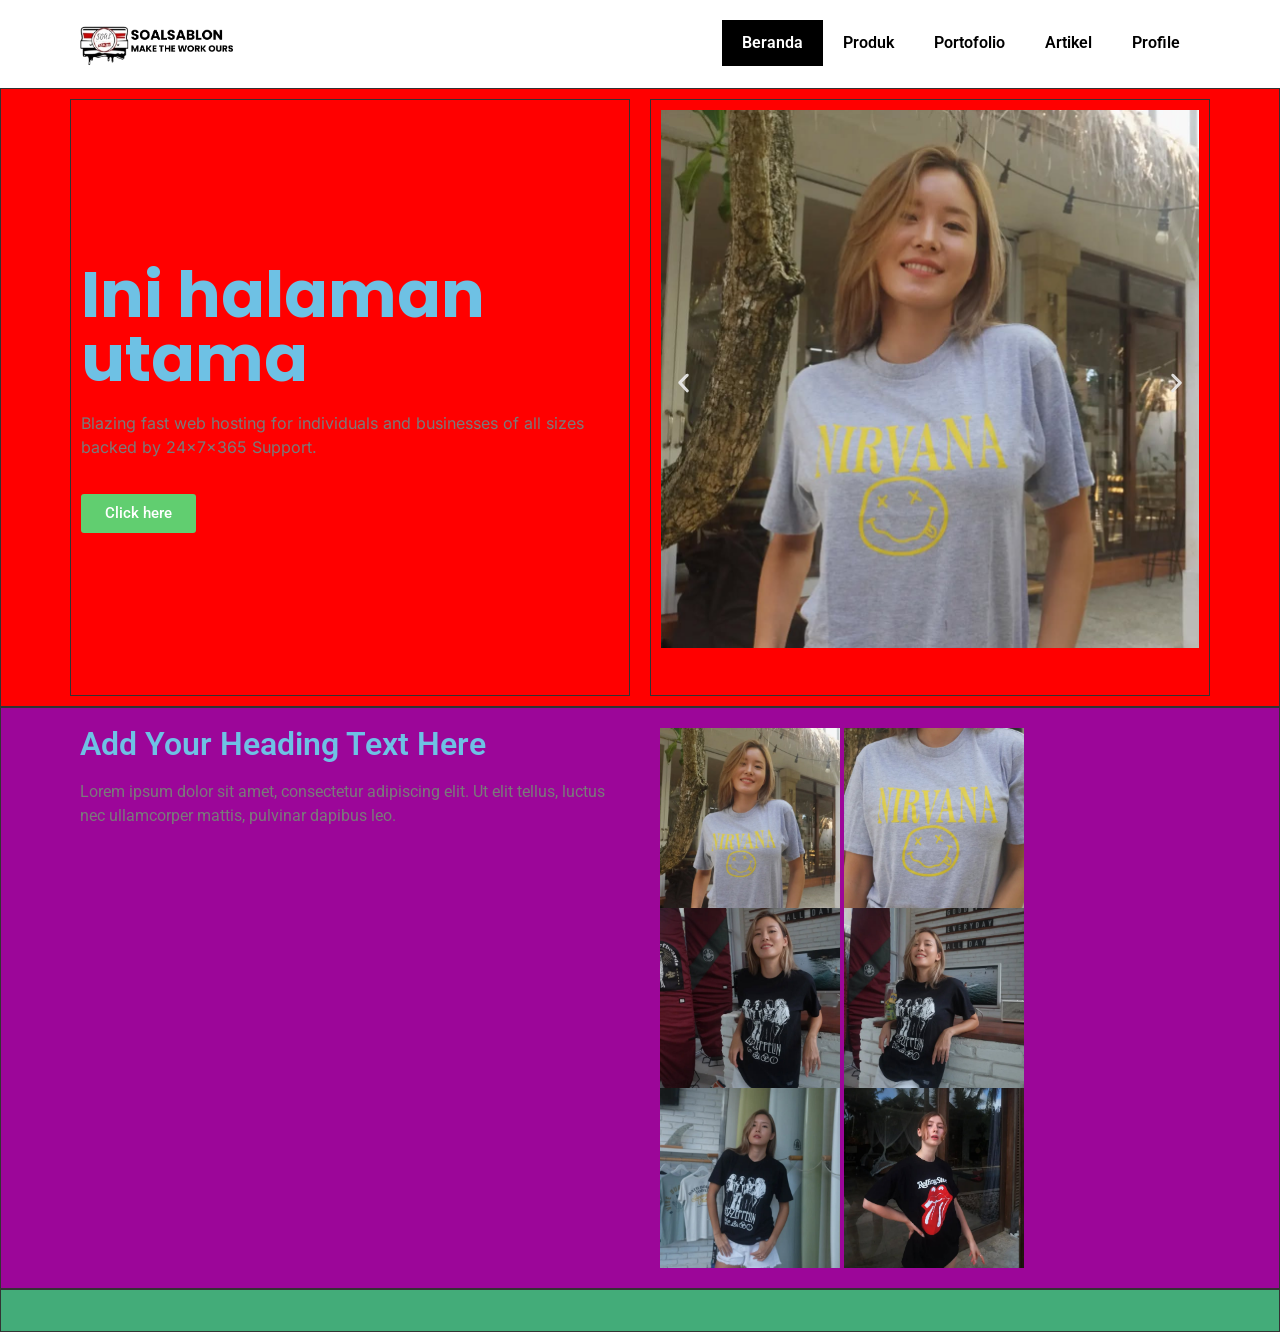
==== commit fab8203d: "soalsablon ro index" ====
--- a/index.html
+++ b/index.html
@@ -1,48 +1,1066 @@
-<!DOCTYPE html> <html lang="en-US"> <head> 	<meta charset="UTF-8"> 		<title>SoalSablon Portofolio Page &#8211; SoalSablon</title> <meta name='robots' content='noindex, nofollow' /> 	<style>img:is([sizes="auto" i], [sizes^="auto," i]) { contain-intrinsic-size: 3000px 1500px }</style> 	<link rel="alternate" type="application/rss+xml" title="SoalSablon &raquo; Feed" href="http://localhost/wordpress/feed/" /> <link rel="alternate" type="application/rss+xml" title="SoalSablon &raquo; Comments Feed" href="http://localhost/wordpress/comments/feed/" /> <script>
-window._wpemojiSettings = {"baseUrl":"https:\/\/s.w.org\/images\/core\/emoji\/16.0.1\/72x72\/","ext":".png","svgUrl":"https:\/\/s.w.org\/images\/core\/emoji\/16.0.1\/svg\/","svgExt":".svg","source":{"concatemoji":"http:\/\/localhost\/wordpress\/wp-includes\/js\/wp-emoji-release.min.js?ver=6.8.2"}};
-/*! This file is auto-generated */
-!function(s,n){var o,i,e;function c(e){try{var t={supportTests:e,timestamp:(new Date).valueOf()};sessionStorage.setItem(o,JSON.stringify(t))}catch(e){}}function p(e,t,n){e.clearRect(0,0,e.canvas.width,e.canvas.height),e.fillText(t,0,0);var t=new Uint32Array(e.getImageData(0,0,e.canvas.width,e.canvas.height).data),a=(e.clearRect(0,0,e.canvas.width,e.canvas.height),e.fillText(n,0,0),new Uint32Array(e.getImageData(0,0,e.canvas.width,e.canvas.height).data));return t.every(function(e,t){return e===a[t]})}function u(e,t){e.clearRect(0,0,e.canvas.width,e.canvas.height),e.fillText(t,0,0);for(var n=e.getImageData(16,16,1,1),a=0;a<n.data.length;a++)if(0!==n.data[a])return!1;return!0}function f(e,t,n,a){switch(t){case"flag":return n(e,"\ud83c\udff3\ufe0f\u200d\u26a7\ufe0f","\ud83c\udff3\ufe0f\u200b\u26a7\ufe0f")?!1:!n(e,"\ud83c\udde8\ud83c\uddf6","\ud83c\udde8\u200b\ud83c\uddf6")&&!n(e,"\ud83c\udff4\udb40\udc67\udb40\udc62\udb40\udc65\udb40\udc6e\udb40\udc67\udb40\udc7f","\ud83c\udff4\u200b\udb40\udc67\u200b\udb40\udc62\u200b\udb40\udc65\u200b\udb40\udc6e\u200b\udb40\udc67\u200b\udb40\udc7f");case"emoji":return!a(e,"\ud83e\udedf")}return!1}function g(e,t,n,a){var r="undefined"!=typeof WorkerGlobalScope&&self instanceof WorkerGlobalScope?new OffscreenCanvas(300,150):s.createElement("canvas"),o=r.getContext("2d",{willReadFrequently:!0}),i=(o.textBaseline="top",o.font="600 32px Arial",{});return e.forEach(function(e){i[e]=t(o,e,n,a)}),i}function t(e){var t=s.createElement("script");t.src=e,t.defer=!0,s.head.appendChild(t)}"undefined"!=typeof Promise&&(o="wpEmojiSettingsSupports",i=["flag","emoji"],n.supports={everything:!0,everythingExceptFlag:!0},e=new Promise(function(e){s.addEventListener("DOMContentLoaded",e,{once:!0})}),new Promise(function(t){var n=function(){try{var e=JSON.parse(sessionStorage.getItem(o));if("object"==typeof e&&"number"==typeof e.timestamp&&(new Date).valueOf()<e.timestamp+604800&&"object"==typeof e.supportTests)return e.supportTests}catch(e){}return null}();if(!n){if("undefined"!=typeof Worker&&"undefined"!=typeof OffscreenCanvas&&"undefined"!=typeof URL&&URL.createObjectURL&&"undefined"!=typeof Blob)try{var e="postMessage("+g.toString()+"("+[JSON.stringify(i),f.toString(),p.toString(),u.toString()].join(",")+"));",a=new Blob([e],{type:"text/javascript"}),r=new Worker(URL.createObjectURL(a),{name:"wpTestEmojiSupports"});return void(r.onmessage=function(e){c(n=e.data),r.terminate(),t(n)})}catch(e){}c(n=g(i,f,p,u))}t(n)}).then(function(e){for(var t in e)n.supports[t]=e[t],n.supports.everything=n.supports.everything&&n.supports[t],"flag"!==t&&(n.supports.everythingExceptFlag=n.supports.everythingExceptFlag&&n.supports[t]);n.supports.everythingExceptFlag=n.supports.everythingExceptFlag&&!n.supports.flag,n.DOMReady=!1,n.readyCallback=function(){n.DOMReady=!0}}).then(function(){return e}).then(function(){var e;n.supports.everything||(n.readyCallback(),(e=n.source||{}).concatemoji?t(e.concatemoji):e.wpemoji&&e.twemoji&&(t(e.twemoji),t(e.wpemoji)))}))}((window,document),window._wpemojiSettings);
-</script> <style id='wp-emoji-styles-inline-css'>  	img.wp-smiley, img.emoji { 		display: inline !important; 		border: none !important; 		box-shadow: none !important; 		height: 1em !important; 		width: 1em !important; 		margin: 0 0.07em !important; 		vertical-align: -0.1em !important; 		background: none !important; 		padding: 0 !important; 	} </style> <style id='global-styles-inline-css'> :root{--wp--preset--aspect-ratio--square: 1;--wp--preset--aspect-ratio--4-3: 4/3;--wp--preset--aspect-ratio--3-4: 3/4;--wp--preset--aspect-ratio--3-2: 3/2;--wp--preset--aspect-ratio--2-3: 2/3;--wp--preset--aspect-ratio--16-9: 16/9;--wp--preset--aspect-ratio--9-16: 9/16;--wp--preset--color--black: #000000;--wp--preset--color--cyan-bluish-gray: #abb8c3;--wp--preset--color--white: #ffffff;--wp--preset--color--pale-pink: #f78da7;--wp--preset--color--vivid-red: #cf2e2e;--wp--preset--color--luminous-vivid-orange: #ff6900;--wp--preset--color--luminous-vivid-amber: #fcb900;--wp--preset--color--light-green-cyan: #7bdcb5;--wp--preset--color--vivid-green-cyan: #00d084;--wp--preset--color--pale-cyan-blue: #8ed1fc;--wp--preset--color--vivid-cyan-blue: #0693e3;--wp--preset--color--vivid-purple: #9b51e0;--wp--preset--gradient--vivid-cyan-blue-to-vivid-purple: linear-gradient(135deg,rgba(6,147,227,1) 0%,rgb(155,81,224) 100%);--wp--preset--gradient--light-green-cyan-to-vivid-green-cyan: linear-gradient(135deg,rgb(122,220,180) 0%,rgb(0,208,130) 100%);--wp--preset--gradient--luminous-vivid-amber-to-luminous-vivid-orange: linear-gradient(135deg,rgba(252,185,0,1) 0%,rgba(255,105,0,1) 100%);--wp--preset--gradient--luminous-vivid-orange-to-vivid-red: linear-gradient(135deg,rgba(255,105,0,1) 0%,rgb(207,46,46) 100%);--wp--preset--gradient--very-light-gray-to-cyan-bluish-gray: linear-gradient(135deg,rgb(238,238,238) 0%,rgb(169,184,195) 100%);--wp--preset--gradient--cool-to-warm-spectrum: linear-gradient(135deg,rgb(74,234,220) 0%,rgb(151,120,209) 20%,rgb(207,42,186) 40%,rgb(238,44,130) 60%,rgb(251,105,98) 80%,rgb(254,248,76) 100%);--wp--preset--gradient--blush-light-purple: linear-gradient(135deg,rgb(255,206,236) 0%,rgb(152,150,240) 100%);--wp--preset--gradient--blush-bordeaux: linear-gradient(135deg,rgb(254,205,165) 0%,rgb(254,45,45) 50%,rgb(107,0,62) 100%);--wp--preset--gradient--luminous-dusk: linear-gradient(135deg,rgb(255,203,112) 0%,rgb(199,81,192) 50%,rgb(65,88,208) 100%);--wp--preset--gradient--pale-ocean: linear-gradient(135deg,rgb(255,245,203) 0%,rgb(182,227,212) 50%,rgb(51,167,181) 100%);--wp--preset--gradient--electric-grass: linear-gradient(135deg,rgb(202,248,128) 0%,rgb(113,206,126) 100%);--wp--preset--gradient--midnight: linear-gradient(135deg,rgb(2,3,129) 0%,rgb(40,116,252) 100%);--wp--preset--font-size--small: 13px;--wp--preset--font-size--medium: 20px;--wp--preset--font-size--large: 36px;--wp--preset--font-size--x-large: 42px;--wp--preset--spacing--20: 0.44rem;--wp--preset--spacing--30: 0.67rem;--wp--preset--spacing--40: 1rem;--wp--preset--spacing--50: 1.5rem;--wp--preset--spacing--60: 2.25rem;--wp--preset--spacing--70: 3.38rem;--wp--preset--spacing--80: 5.06rem;--wp--preset--shadow--natural: 6px 6px 9px rgba(0, 0, 0, 0.2);--wp--preset--shadow--deep: 12px 12px 50px rgba(0, 0, 0, 0.4);--wp--preset--shadow--sharp: 6px 6px 0px rgba(0, 0, 0, 0.2);--wp--preset--shadow--outlined: 6px 6px 0px -3px rgba(255, 255, 255, 1), 6px 6px rgba(0, 0, 0, 1);--wp--preset--shadow--crisp: 6px 6px 0px rgba(0, 0, 0, 1);}:root { --wp--style--global--content-size: 800px;--wp--style--global--wide-size: 1200px; }:where(body) { margin: 0; }.wp-site-blocks > .alignleft { float: left; margin-right: 2em; }.wp-site-blocks > .alignright { float: right; margin-left: 2em; }.wp-site-blocks > .aligncenter { justify-content: center; margin-left: auto; margin-right: auto; }:where(.wp-site-blocks) > * { margin-block-start: 24px; margin-block-end: 0; }:where(.wp-site-blocks) > :first-child { margin-block-start: 0; }:where(.wp-site-blocks) > :last-child { margin-block-end: 0; }:root { --wp--style--block-gap: 24px; }:root :where(.is-layout-flow) > :first-child{margin-block-start: 0;}:root :where(.is-layout-flow) > :last-child{margin-block-end: 0;}:root :where(.is-layout-flow) > *{margin-block-start: 24px;margin-block-end: 0;}:root :where(.is-layout-constrained) > :first-child{margin-block-start: 0;}:root :where(.is-layout-constrained) > :last-child{margin-block-end: 0;}:root :where(.is-layout-constrained) > *{margin-block-start: 24px;margin-block-end: 0;}:root :where(.is-layout-flex){gap: 24px;}:root :where(.is-layout-grid){gap: 24px;}.is-layout-flow > .alignleft{float: left;margin-inline-start: 0;margin-inline-end: 2em;}.is-layout-flow > .alignright{float: right;margin-inline-start: 2em;margin-inline-end: 0;}.is-layout-flow > .aligncenter{margin-left: auto !important;margin-right: auto !important;}.is-layout-constrained > .alignleft{float: left;margin-inline-start: 0;margin-inline-end: 2em;}.is-layout-constrained > .alignright{float: right;margin-inline-start: 2em;margin-inline-end: 0;}.is-layout-constrained > .aligncenter{margin-left: auto !important;margin-right: auto !important;}.is-layout-constrained > :where(:not(.alignleft):not(.alignright):not(.alignfull)){max-width: var(--wp--style--global--content-size);margin-left: auto !important;margin-right: auto !important;}.is-layout-constrained > .alignwide{max-width: var(--wp--style--global--wide-size);}body .is-layout-flex{display: flex;}.is-layout-flex{flex-wrap: wrap;align-items: center;}.is-layout-flex > :is(*, div){margin: 0;}body .is-layout-grid{display: grid;}.is-layout-grid > :is(*, div){margin: 0;}body{padding-top: 0px;padding-right: 0px;padding-bottom: 0px;padding-left: 0px;}a:where(:not(.wp-element-button)){text-decoration: underline;}:root :where(.wp-element-button, .wp-block-button__link){background-color: #32373c;border-width: 0;color: #fff;font-family: inherit;font-size: inherit;line-height: inherit;padding: calc(0.667em + 2px) calc(1.333em + 2px);text-decoration: none;}.has-black-color{color: var(--wp--preset--color--black) !important;}.has-cyan-bluish-gray-color{color: var(--wp--preset--color--cyan-bluish-gray) !important;}.has-white-color{color: var(--wp--preset--color--white) !important;}.has-pale-pink-color{color: var(--wp--preset--color--pale-pink) !important;}.has-vivid-red-color{color: var(--wp--preset--color--vivid-red) !important;}.has-luminous-vivid-orange-color{color: var(--wp--preset--color--luminous-vivid-orange) !important;}.has-luminous-vivid-amber-color{color: var(--wp--preset--color--luminous-vivid-amber) !important;}.has-light-green-cyan-color{color: var(--wp--preset--color--light-green-cyan) !important;}.has-vivid-green-cyan-color{color: var(--wp--preset--color--vivid-green-cyan) !important;}.has-pale-cyan-blue-color{color: var(--wp--preset--color--pale-cyan-blue) !important;}.has-vivid-cyan-blue-color{color: var(--wp--preset--color--vivid-cyan-blue) !important;}.has-vivid-purple-color{color: var(--wp--preset--color--vivid-purple) !important;}.has-black-background-color{background-color: var(--wp--preset--color--black) !important;}.has-cyan-bluish-gray-background-color{background-color: var(--wp--preset--color--cyan-bluish-gray) !important;}.has-white-background-color{background-color: var(--wp--preset--color--white) !important;}.has-pale-pink-background-color{background-color: var(--wp--preset--color--pale-pink) !important;}.has-vivid-red-background-color{background-color: var(--wp--preset--color--vivid-red) !important;}.has-luminous-vivid-orange-background-color{background-color: var(--wp--preset--color--luminous-vivid-orange) !important;}.has-luminous-vivid-amber-background-color{background-color: var(--wp--preset--color--luminous-vivid-amber) !important;}.has-light-green-cyan-background-color{background-color: var(--wp--preset--color--light-green-cyan) !important;}.has-vivid-green-cyan-background-color{background-color: var(--wp--preset--color--vivid-green-cyan) !important;}.has-pale-cyan-blue-background-color{background-color: var(--wp--preset--color--pale-cyan-blue) !important;}.has-vivid-cyan-blue-background-color{background-color: var(--wp--preset--color--vivid-cyan-blue) !important;}.has-vivid-purple-background-color{background-color: var(--wp--preset--color--vivid-purple) !important;}.has-black-border-color{border-color: var(--wp--preset--color--black) !important;}.has-cyan-bluish-gray-border-color{border-color: var(--wp--preset--color--cyan-bluish-gray) !important;}.has-white-border-color{border-color: var(--wp--preset--color--white) !important;}.has-pale-pink-border-color{border-color: var(--wp--preset--color--pale-pink) !important;}.has-vivid-red-border-color{border-color: var(--wp--preset--color--vivid-red) !important;}.has-luminous-vivid-orange-border-color{border-color: var(--wp--preset--color--luminous-vivid-orange) !important;}.has-luminous-vivid-amber-border-color{border-color: var(--wp--preset--color--luminous-vivid-amber) !important;}.has-light-green-cyan-border-color{border-color: var(--wp--preset--color--light-green-cyan) !important;}.has-vivid-green-cyan-border-color{border-color: var(--wp--preset--color--vivid-green-cyan) !important;}.has-pale-cyan-blue-border-color{border-color: var(--wp--preset--color--pale-cyan-blue) !important;}.has-vivid-cyan-blue-border-color{border-color: var(--wp--preset--color--vivid-cyan-blue) !important;}.has-vivid-purple-border-color{border-color: var(--wp--preset--color--vivid-purple) !important;}.has-vivid-cyan-blue-to-vivid-purple-gradient-background{background: var(--wp--preset--gradient--vivid-cyan-blue-to-vivid-purple) !important;}.has-light-green-cyan-to-vivid-green-cyan-gradient-background{background: var(--wp--preset--gradient--light-green-cyan-to-vivid-green-cyan) !important;}.has-luminous-vivid-amber-to-luminous-vivid-orange-gradient-background{background: var(--wp--preset--gradient--luminous-vivid-amber-to-luminous-vivid-orange) !important;}.has-luminous-vivid-orange-to-vivid-red-gradient-background{background: var(--wp--preset--gradient--luminous-vivid-orange-to-vivid-red) !important;}.has-very-light-gray-to-cyan-bluish-gray-gradient-background{background: var(--wp--preset--gradient--very-light-gray-to-cyan-bluish-gray) !important;}.has-cool-to-warm-spectrum-gradient-background{background: var(--wp--preset--gradient--cool-to-warm-spectrum) !important;}.has-blush-light-purple-gradient-background{background: var(--wp--preset--gradient--blush-light-purple) !important;}.has-blush-bordeaux-gradient-background{background: var(--wp--preset--gradient--blush-bordeaux) !important;}.has-luminous-dusk-gradient-background{background: var(--wp--preset--gradient--luminous-dusk) !important;}.has-pale-ocean-gradient-background{background: var(--wp--preset--gradient--pale-ocean) !important;}.has-electric-grass-gradient-background{background: var(--wp--preset--gradient--electric-grass) !important;}.has-midnight-gradient-background{background: var(--wp--preset--gradient--midnight) !important;}.has-small-font-size{font-size: var(--wp--preset--font-size--small) !important;}.has-medium-font-size{font-size: var(--wp--preset--font-size--medium) !important;}.has-large-font-size{font-size: var(--wp--preset--font-size--large) !important;}.has-x-large-font-size{font-size: var(--wp--preset--font-size--x-large) !important;} :root :where(.wp-block-pullquote){font-size: 1.5em;line-height: 1.6;} </style> <link rel='stylesheet' id='hello-elementor-css' href='./css/hello-elementor-assets-css-reset.css' media='all' /> <link rel='stylesheet' id='hello-elementor-theme-style-css' href='./css/hello-elementor-assets-css-theme.css' media='all' /> <link rel='stylesheet' id='hello-elementor-header-footer-css' href='./css/hello-elementor-assets-css-header-footer.css' media='all' /> <link rel='stylesheet' id='elementor-frontend-css' href='./css/elementor-assets-css-frontend.min.css' media='all' /> <link rel='stylesheet' id='elementor-post-7-css' href='./css/elementor-css-post-7.css' media='all' /> <link rel='stylesheet' id='widget-image-css' href='./css/elementor-assets-css-widget-image.min.css' media='all' /> <link rel='stylesheet' id='widget-nav-menu-css' href='./css/pro-elements-assets-css-widget-nav-menu.min.css' media='all' /> <link rel='stylesheet' id='e-sticky-css' href='./css/pro-elements-assets-css-modules-sticky.min.css' media='all' /> <link rel='stylesheet' id='widget-heading-css' href='./css/elementor-assets-css-widget-heading.min.css' media='all' /> <link rel='stylesheet' id='swiper-css' href='./css/elementor-assets-lib-swiper-v8-css-swiper.min.css' media='all' /> <link rel='stylesheet' id='e-swiper-css' href='./css/elementor-assets-css-conditionals-e-swiper.min.css' media='all' /> <link rel='stylesheet' id='widget-image-carousel-css' href='./css/elementor-assets-css-widget-image-carousel.min.css' media='all' /> <link rel='stylesheet' id='widget-image-gallery-css' href='./css/elementor-assets-css-widget-image-gallery.min.css' media='all' /> <link rel='stylesheet' id='widget-gallery-css' href='./css/pro-elements-assets-css-widget-gallery.min.css' media='all' /> <link rel='stylesheet' id='elementor-gallery-css' href='./css/elementor-assets-lib-e-gallery-css-e-gallery.min.css' media='all' /> <link rel='stylesheet' id='e-transitions-css' href='./css/pro-elements-assets-css-conditionals-transitions.min.css' media='all' /> <link rel='stylesheet' id='elementor-post-592-css' href='./css/elementor-css-post-592.css' media='all' /> <link rel='stylesheet' id='elementor-gf-local-roboto-css' href='./css/elementor-google-fonts-css-roboto.css' media='all' /> <link rel='stylesheet' id='elementor-gf-local-robotoslab-css' href='./css/elementor-google-fonts-css-robotoslab.css' media='all' /> <link rel='stylesheet' id='elementor-gf-local-poppins-css' href='./css/elementor-google-fonts-css-poppins.css' media='all' /> <link rel='stylesheet' id='elementor-gf-local-inter-css' href='./css/elementor-google-fonts-css-inter.css' media='all' />         <script>
-            /* <![CDATA[ */
-            var rcewpp = {
-                "ajax_url":"http://localhost/wordpress/wp-admin/admin-ajax.php",
-                "nonce": "f3647ff130",
-                "home_url": "http://localhost/wordpress/",
-                "settings_icon": 'http://localhost/wordpress/wp-content/plugins/export-wp-page-to-static-html/admin/images/settings.png',
-                "settings_hover_icon": 'http://localhost/wordpress/wp-content/plugins/export-wp-page-to-static-html/admin/images/settings_hover.png'
-            };
-            /* ]]\> */
-        </script>         <script src="./js/jquery-jquery.min.js" id="jquery-core-js"></script> <script src="./js/jquery-jquery-migrate.min.js" id="jquery-migrate-js"></script> <link rel="https://api.w.org/" href="http://localhost/wordpress/wp-json/" /><link rel="alternate" title="JSON" type="application/json" href="http://localhost/wordpress/wp-json/wp/v2/pages/592" /><link rel="EditURI" type="application/rsd+xml" title="RSD" href="http://localhost/wordpress/xmlrpc.php?rsd" /> <meta name="generator" content="WordPress 6.8.2" /> <link rel="canonical" href="http://localhost/wordpress/portofolio/" /> <link rel='shortlink' href='http://localhost/wordpress/?p=592' /> <link rel="alternate" title="oEmbed (JSON)" type="application/json+oembed" href="http://localhost/wordpress/wp-json/oembed/1.0/embed?url=http%3A%2F%2Flocalhost%2Fwordpress%2Fportofolio%2F" /> <link rel="alternate" title="oEmbed (XML)" type="text/xml+oembed" href="http://localhost/wordpress/wp-json/oembed/1.0/embed?url=http%3A%2F%2Flocalhost%2Fwordpress%2Fportofolio%2F&#038;format=xml" /> <meta name="generator" content="Elementor 3.30.3; features: e_font_icon_svg, additional_custom_breakpoints, e_element_cache; settings: css_print_method-external, google_font-enabled, font_display-swap">  			<style> 				.e-con.e-parent:nth-of-type(n+4):not(.e-lazyloaded):not(.e-no-lazyload), 				.e-con.e-parent:nth-of-type(n+4):not(.e-lazyloaded):not(.e-no-lazyload) * { 					background-image: none !important; 				} 				@media screen and (max-height: 1024px) { 					.e-con.e-parent:nth-of-type(n+3):not(.e-lazyloaded):not(.e-no-lazyload), 					.e-con.e-parent:nth-of-type(n+3):not(.e-lazyloaded):not(.e-no-lazyload) * { 						background-image: none !important; 					} 				} 				@media screen and (max-height: 640px) { 					.e-con.e-parent:nth-of-type(n+2):not(.e-lazyloaded):not(.e-no-lazyload), 					.e-con.e-parent:nth-of-type(n+2):not(.e-lazyloaded):not(.e-no-lazyload) * { 						background-image: none !important; 					} 				} 			</style> 				<meta name="viewport" content="width=device-width, initial-scale=1.0, viewport-fit=cover" /></head> <body class="wp-singular page-template page-template-elementor_canvas page page-id-592 wp-embed-responsive wp-theme-hello-elementor hello-elementor-default elementor-default elementor-template-canvas elementor-kit-7 elementor-page elementor-page-592"> 			<div data-elementor-type="wp-page" data-elementor-id="592" class="elementor elementor-592" data-elementor-post-type="page"> 				<div class="elementor-element elementor-element-665a98a e-flex e-con-boxed e-con e-parent" data-id="665a98a" data-element_type="container" data-settings="{&quot;background_background&quot;:&quot;classic&quot;,&quot;sticky&quot;:&quot;top&quot;,&quot;sticky_on&quot;:[&quot;desktop&quot;,&quot;tablet&quot;,&quot;mobile&quot;],&quot;sticky_offset&quot;:0,&quot;sticky_effects_offset&quot;:0,&quot;sticky_anchor_link_offset&quot;:0}"> 					<div class="e-con-inner"> 		<div class="elementor-element elementor-element-186be75 e-con-full e-flex e-con e-child" data-id="186be75" data-element_type="container"> 				<div class="elementor-element elementor-element-201bc5d elementor-widget__width-initial elementor-widget elementor-widget-image" data-id="201bc5d" data-element_type="widget" data-widget_type="image.default"> 																<a href="http://localhost/wordpress/soalsablon/"> 							<img decoding="async" width="150" height="47" src="./images/2025-07-Logo-Soal-Sablon.png" class="attachment-thumbnail size-thumbnail wp-image-482" alt="" />								</a> 															</div> 				<div class="elementor-element elementor-element-34e5633 elementor-nav-menu--dropdown-tablet elementor-nav-menu__text-align-aside elementor-nav-menu--toggle elementor-nav-menu--burger elementor-widget elementor-widget-nav-menu" data-id="34e5633" data-element_type="widget" data-settings="{&quot;layout&quot;:&quot;horizontal&quot;,&quot;submenu_icon&quot;:{&quot;value&quot;:&quot;&lt;svg class=\&quot;e-font-icon-svg e-fas-caret-down\&quot; viewBox=\&quot;0 0 320 512\&quot; xmlns=\&quot;http:\/\/www.w3.org\/2000\/svg\&quot;&gt;&lt;path d=\&quot;M31.3 192h257.3c17.8 0 26.7 21.5 14.1 34.1L174.1 354.8c-7.8 7.8-20.5 7.8-28.3 0L17.2 226.1C4.6 213.5 13.5 192 31.3 192z\&quot;&gt;&lt;\/path&gt;&lt;\/svg&gt;&quot;,&quot;library&quot;:&quot;fa-solid&quot;},&quot;toggle&quot;:&quot;burger&quot;}" data-widget_type="nav-menu.default"> 								<nav aria-label="Menu" class="elementor-nav-menu--main elementor-nav-menu__container elementor-nav-menu--layout-horizontal e--pointer-background e--animation-fade"> 				<ul id="menu-1-34e5633" class="elementor-nav-menu"><li class="menu-button menu-item menu-item-type-custom menu-item-object-custom menu-item-216"><a href="http://localhost/wordpress/soalsablon/" class="elementor-item">Beranda</a></li> <li class="menu-button menu-item menu-item-type-custom menu-item-object-custom menu-item-has-children menu-item-201"><a href="/shop" class="elementor-item">Produk</a> <ul class="sub-menu elementor-nav-menu--dropdown"> 	<li class="menu-item menu-item-type-custom menu-item-object-custom menu-item-205"><a href="http://localhost/wordpress/2025/07/29/kaos/" class="elementor-sub-item">Kaos</a></li> 	<li class="menu-item menu-item-type-custom menu-item-object-custom menu-item-218"><a href="http://localhost/wordpress/kaos-polo-section/" class="elementor-sub-item">Kaos Polo</a></li> 	<li class="menu-item menu-item-type-custom menu-item-object-custom menu-item-217"><a href="/kaos" class="elementor-sub-item">Kemeja</a></li> 	<li class="menu-item menu-item-type-custom menu-item-object-custom menu-item-219"><a href="/jaket" class="elementor-sub-item">Jaket</a></li> 	<li class="menu-item menu-item-type-custom menu-item-object-custom menu-item-220"><a href="/rompi" class="elementor-sub-item">Rompi</a></li> 	<li class="menu-item menu-item-type-custom menu-item-object-custom menu-item-221"><a href="/jas" class="elementor-sub-item">Jas</a></li> </ul> </li> <li class="menu-item menu-item-type-custom menu-item-object-custom current-menu-item menu-item-222"><a href="./portofolio.html" aria-current="page" class="elementor-item elementor-item-active">Portofolio</a></li> <li class="menu-item menu-item-type-custom menu-item-object-custom menu-item-223"><a href="/artikel" class="elementor-item">Artikel</a></li> <li class="menu-item menu-item-type-custom menu-item-object-custom menu-item-224"><a href="/profile" class="elementor-item">Profile</a></li> </ul>			</nav> 					<div class="elementor-menu-toggle" role="button" tabindex="0" aria-label="Menu Toggle" aria-expanded="false"> 			<svg aria-hidden="true" role="presentation" class="elementor-menu-toggle__icon--open e-font-icon-svg e-eicon-menu-bar" viewbox="0 0 1000 1000" xmlns="http://www.w3.org/2000/svg"><path d="M104 333H896C929 333 958 304 958 271S929 208 896 208H104C71 208 42 237 42 271S71 333 104 333ZM104 583H896C929 583 958 554 958 521S929 458 896 458H104C71 458 42 487 42 521S71 583 104 583ZM104 833H896C929 833 958 804 958 771S929 708 896 708H104C71 708 42 737 42 771S71 833 104 833Z"></path></svg><svg aria-hidden="true" role="presentation" class="elementor-menu-toggle__icon--close e-font-icon-svg e-eicon-close" viewbox="0 0 1000 1000" xmlns="http://www.w3.org/2000/svg"><path d="M742 167L500 408 258 167C246 154 233 150 217 150 196 150 179 158 167 167 154 179 150 196 150 212 150 229 154 242 171 254L408 500 167 742C138 771 138 800 167 829 196 858 225 858 254 829L496 587 738 829C750 842 767 846 783 846 800 846 817 842 829 829 842 817 846 804 846 783 846 767 842 750 829 737L588 500 833 258C863 229 863 200 833 171 804 137 775 137 742 167Z"></path></svg>		</div> 					<nav class="elementor-nav-menu--dropdown elementor-nav-menu__container" aria-hidden="true"> 				<ul id="menu-2-34e5633" class="elementor-nav-menu"><li class="menu-button menu-item menu-item-type-custom menu-item-object-custom menu-item-216"><a href="http://localhost/wordpress/soalsablon/" class="elementor-item" tabindex="-1">Beranda</a></li> <li class="menu-button menu-item menu-item-type-custom menu-item-object-custom menu-item-has-children menu-item-201"><a href="/shop" class="elementor-item" tabindex="-1">Produk</a> <ul class="sub-menu elementor-nav-menu--dropdown"> 	<li class="menu-item menu-item-type-custom menu-item-object-custom menu-item-205"><a href="http://localhost/wordpress/2025/07/29/kaos/" class="elementor-sub-item" tabindex="-1">Kaos</a></li> 	<li class="menu-item menu-item-type-custom menu-item-object-custom menu-item-218"><a href="http://localhost/wordpress/kaos-polo-section/" class="elementor-sub-item" tabindex="-1">Kaos Polo</a></li> 	<li class="menu-item menu-item-type-custom menu-item-object-custom menu-item-217"><a href="/kaos" class="elementor-sub-item" tabindex="-1">Kemeja</a></li> 	<li class="menu-item menu-item-type-custom menu-item-object-custom menu-item-219"><a href="/jaket" class="elementor-sub-item" tabindex="-1">Jaket</a></li> 	<li class="menu-item menu-item-type-custom menu-item-object-custom menu-item-220"><a href="/rompi" class="elementor-sub-item" tabindex="-1">Rompi</a></li> 	<li class="menu-item menu-item-type-custom menu-item-object-custom menu-item-221"><a href="/jas" class="elementor-sub-item" tabindex="-1">Jas</a></li> </ul> </li> <li class="menu-item menu-item-type-custom menu-item-object-custom current-menu-item menu-item-222"><a href="./portofolio.html" aria-current="page" class="elementor-item elementor-item-active" tabindex="-1">Portofolio</a></li> <li class="menu-item menu-item-type-custom menu-item-object-custom menu-item-223"><a href="/artikel" class="elementor-item" tabindex="-1">Artikel</a></li> <li class="menu-item menu-item-type-custom menu-item-object-custom menu-item-224"><a href="/profile" class="elementor-item" tabindex="-1">Profile</a></li> </ul>			</nav> 						</div> 				</div> 					</div> 				</div> 		<div class="elementor-element elementor-element-c1064ce e-flex e-con-boxed e-con e-parent" data-id="c1064ce" data-element_type="container" data-settings="{&quot;background_background&quot;:&quot;classic&quot;}"> 					<div class="e-con-inner"> 		<div class="elementor-element elementor-element-cfa6606 e-con-full e-flex e-con e-child" data-id="cfa6606" data-element_type="container"> 				<div class="elementor-element elementor-element-ff8e762 elementor-widget elementor-widget-heading" data-id="ff8e762" data-element_type="widget" data-widget_type="heading.default"> 					<h2 class="elementor-heading-title elementor-size-default"><span data-metadata="&lt;!--(figmeta)eyJmaWxlS2V5IjoiUjRIeTI4UW91amdDTlN4elo0eFlGVCIsInBhc3RlSUQiOjE4MTg0Nzc1MzgsImRhdGFUeXBlIjoic2NlbmUifQo=(/figmeta)--&gt;"></span>ini halaman portofolio</h2>				</div> 				<div class="elementor-element elementor-element-45ff39c elementor-widget elementor-widget-text-editor" data-id="45ff39c" data-element_type="widget" data-widget_type="text-editor.default"> 									<p>Blazing fast web hosting for individuals and businesses of all sizes backed by 24x7x365 Support.</p>								</div> 		<div class="elementor-element elementor-element-33eff2d e-con-full e-flex e-con e-child" data-id="33eff2d" data-element_type="container"> 				<div class="elementor-element elementor-element-4950e34 elementor-widget elementor-widget-button" data-id="4950e34" data-element_type="widget" data-widget_type="button.default"> 										<a class="elementor-button elementor-button-link elementor-size-sm" href="#"> 						<span class="elementor-button-content-wrapper"> 									<span class="elementor-button-text">Click here</span> 					</span> 					</a> 								</div> 				</div> 				</div> 		<div class="elementor-element elementor-element-1b66456 e-con-full e-flex e-con e-child" data-id="1b66456" data-element_type="container"> 				<div class="elementor-element elementor-element-c8aebd2 elementor-widget__width-initial elementor-arrows-position-inside elementor-pagination-position-outside elementor-widget elementor-widget-image-carousel" data-id="c8aebd2" data-element_type="widget" data-settings="{&quot;slides_to_show&quot;:&quot;1&quot;,&quot;navigation&quot;:&quot;both&quot;,&quot;autoplay&quot;:&quot;yes&quot;,&quot;pause_on_hover&quot;:&quot;yes&quot;,&quot;pause_on_interaction&quot;:&quot;yes&quot;,&quot;autoplay_speed&quot;:5000,&quot;infinite&quot;:&quot;yes&quot;,&quot;effect&quot;:&quot;slide&quot;,&quot;speed&quot;:500}" data-widget_type="image-carousel.default"> 							<div class="elementor-image-carousel-wrapper swiper" role="region" aria-roledescription="carousel" aria-label="Image Carousel" dir="ltr"> 			<div class="elementor-image-carousel swiper-wrapper" aria-live="off"> 								<div class="swiper-slide" role="group" aria-roledescription="slide" aria-label="1 of 8"><figure class="swiper-slide-inner"><img decoding="async" class="swiper-slide-image" src="./images/2025-07-SnapInsta.to_295900837_1128563904393925_3206763169177829183_n.jpg" alt="SnapInsta.to_295900837_1128563904393925_3206763169177829183_n" /></figure></div><div class="swiper-slide" role="group" aria-roledescription="slide" aria-label="2 of 8"><figure class="swiper-slide-inner"><img decoding="async" class="swiper-slide-image" src="./images/2025-07-SnapInsta.to_296285009_424161689762359_2163141664307695360_n.jpg" alt="SnapInsta.to_296285009_424161689762359_2163141664307695360_n" /></figure></div><div class="swiper-slide" role="group" aria-roledescription="slide" aria-label="3 of 8"><figure class="swiper-slide-inner"><img decoding="async" class="swiper-slide-image" src="./images/2025-07-SnapInsta.to_295874462_729048848462526_7998406471750040342_n.jpg" alt="SnapInsta.to_295874462_729048848462526_7998406471750040342_n" /></figure></div><div class="swiper-slide" role="group" aria-roledescription="slide" aria-label="4 of 8"><figure class="swiper-slide-inner"><img decoding="async" class="swiper-slide-image" src="./images/2025-07-SnapInsta.to_296097259_587378606358246_2140717046017840718_n.jpg" alt="SnapInsta.to_296097259_587378606358246_2140717046017840718_n" /></figure></div><div class="swiper-slide" role="group" aria-roledescription="slide" aria-label="5 of 8"><figure class="swiper-slide-inner"><img decoding="async" class="swiper-slide-image" src="./images/2025-07-SnapInsta.to_296164923_387964050132482_5514560487712981209_n.jpg" alt="SnapInsta.to_296164923_387964050132482_5514560487712981209_n" /></figure></div><div class="swiper-slide" role="group" aria-roledescription="slide" aria-label="6 of 8"><figure class="swiper-slide-inner"><img decoding="async" class="swiper-slide-image" src="./images/2025-07-SnapInsta.to_269800482_1273655806432501_1562990731358535279_n.jpg" alt="SnapInsta.to_269800482_1273655806432501_1562990731358535279_n" /></figure></div><div class="swiper-slide" role="group" aria-roledescription="slide" aria-label="7 of 8"><figure class="swiper-slide-inner"><img decoding="async" class="swiper-slide-image" src="./images/2025-07-SnapInsta.to_270152585_1093772461164079_5860730926637524437_n.jpg" alt="SnapInsta.to_270152585_1093772461164079_5860730926637524437_n" /></figure></div><div class="swiper-slide" role="group" aria-roledescription="slide" aria-label="8 of 8"><figure class="swiper-slide-inner"><img decoding="async" class="swiper-slide-image" src="./images/2025-07-SnapInsta.to_270207207_308436537875866_6013033970682301334_n.jpg" alt="SnapInsta.to_270207207_308436537875866_6013033970682301334_n" /></figure></div>			</div> 												<div class="elementor-swiper-button elementor-swiper-button-prev" role="button" tabindex="0"> 						<svg aria-hidden="true" class="e-font-icon-svg e-eicon-chevron-left" viewbox="0 0 1000 1000" xmlns="http://www.w3.org/2000/svg"><path d="M646 125C629 125 613 133 604 142L308 442C296 454 292 471 292 487 292 504 296 521 308 533L604 854C617 867 629 875 646 875 663 875 679 871 692 858 704 846 713 829 713 812 713 796 708 779 692 767L438 487 692 225C700 217 708 204 708 187 708 171 704 154 692 142 675 129 663 125 646 125Z"></path></svg>					</div> 					<div class="elementor-swiper-button elementor-swiper-button-next" role="button" tabindex="0"> 						<svg aria-hidden="true" class="e-font-icon-svg e-eicon-chevron-right" viewbox="0 0 1000 1000" xmlns="http://www.w3.org/2000/svg"><path d="M696 533C708 521 713 504 713 487 713 471 708 454 696 446L400 146C388 133 375 125 354 125 338 125 325 129 313 142 300 154 292 171 292 187 292 204 296 221 308 233L563 492 304 771C292 783 288 800 288 817 288 833 296 850 308 863 321 871 338 875 354 875 371 875 388 867 400 854L696 533Z"></path></svg>					</div> 				 									<div class="swiper-pagination"></div> 									</div> 						</div> 				</div> 					</div> 				</div> 		<div class="elementor-element elementor-element-a80bc31 e-flex e-con-boxed e-con e-parent" data-id="a80bc31" data-element_type="container" data-settings="{&quot;background_background&quot;:&quot;classic&quot;}"> 					<div class="e-con-inner"> 		<div class="elementor-element elementor-element-fcba26f e-con-full e-flex e-con e-child" data-id="fcba26f" data-element_type="container"> 				<div class="elementor-element elementor-element-0b59099 elementor-widget elementor-widget-heading" data-id="0b59099" data-element_type="widget" data-widget_type="heading.default"> 					<h2 class="elementor-heading-title elementor-size-default">Add Your Heading Text Here</h2>				</div> 				<div class="elementor-element elementor-element-c21bb0e elementor-widget elementor-widget-text-editor" data-id="c21bb0e" data-element_type="widget" data-widget_type="text-editor.default"> 									<p>Lorem ipsum dolor sit amet, consectetur adipiscing elit. Ut elit tellus, luctus nec ullamcorper mattis, pulvinar dapibus leo.</p>								</div> 				</div> 		<div class="elementor-element elementor-element-7c74784 e-con-full e-flex e-con e-child" data-id="7c74784" data-element_type="container"> 				<div class="elementor-element elementor-element-5e7837f elementor-widget elementor-widget-image-gallery" data-id="5e7837f" data-element_type="widget" data-widget_type="image-gallery.default"> 							<div class="elementor-image-gallery"> 			<div id='gallery-1' class='gallery galleryid-592 gallery-columns-3 gallery-size-medium'><figure class='gallery-item'> 			<div class='gallery-icon landscape'> 				<a data-elementor-open-lightbox="yes" data-elementor-lightbox-slideshow="5e7837f" data-elementor-lightbox-title="SnapInsta.to_295900837_1128563904393925_3206763169177829183_n" data-e-action-hash="#elementor-action%3Aaction%3Dlightbox%26settings%[base64]" href='./images/2025-07-SnapInsta.to_295900837_1128563904393925_3206763169177829183_n.jpg'><img fetchpriority="high" decoding="async" width="300" height="300" src="./images/2025-07-SnapInsta.to_295900837_1128563904393925_3206763169177829183_n.jpg" class="attachment-medium size-medium" alt="" /></a> 			</div></figure><figure class='gallery-item'> 			<div class='gallery-icon landscape'> 				<a data-elementor-open-lightbox="yes" data-elementor-lightbox-slideshow="5e7837f" data-elementor-lightbox-title="SnapInsta.to_296285009_424161689762359_2163141664307695360_n" data-e-action-hash="#elementor-action%3Aaction%3Dlightbox%26settings%[base64]%3D" href='./images/2025-07-SnapInsta.to_296285009_424161689762359_2163141664307695360_n.jpg'><img decoding="async" width="300" height="300" src="./images/2025-07-SnapInsta.to_296285009_424161689762359_2163141664307695360_n.jpg" class="attachment-medium size-medium" alt="" /></a> 			</div></figure><figure class='gallery-item'> 			<div class='gallery-icon landscape'> 				<a data-elementor-open-lightbox="yes" data-elementor-lightbox-slideshow="5e7837f" data-elementor-lightbox-title="SnapInsta.to_296097259_587378606358246_2140717046017840718_n" data-e-action-hash="#elementor-action%3Aaction%3Dlightbox%26settings%[base64]%3D" href='./images/2025-07-SnapInsta.to_296097259_587378606358246_2140717046017840718_n.jpg'><img loading="lazy" decoding="async" width="300" height="300" src="./images/2025-07-SnapInsta.to_296097259_587378606358246_2140717046017840718_n.jpg" class="attachment-medium size-medium" alt="" /></a> 			</div></figure><figure class='gallery-item'> 			<div class='gallery-icon landscape'> 				<a data-elementor-open-lightbox="yes" data-elementor-lightbox-slideshow="5e7837f" data-elementor-lightbox-title="SnapInsta.to_295874462_729048848462526_7998406471750040342_n" data-e-action-hash="#elementor-action%3Aaction%3Dlightbox%26settings%[base64]%3D" href='./images/2025-07-SnapInsta.to_295874462_729048848462526_7998406471750040342_n.jpg'><img loading="lazy" decoding="async" width="300" height="300" src="./images/2025-07-SnapInsta.to_295874462_729048848462526_7998406471750040342_n.jpg" class="attachment-medium size-medium" alt="" /></a> 			</div></figure><figure class='gallery-item'> 			<div class='gallery-icon landscape'> 				<a data-elementor-open-lightbox="yes" data-elementor-lightbox-slideshow="5e7837f" data-elementor-lightbox-title="SnapInsta.to_296164923_387964050132482_5514560487712981209_n" data-e-action-hash="#elementor-action%3Aaction%3Dlightbox%26settings%[base64]%3D" href='./images/2025-07-SnapInsta.to_296164923_387964050132482_5514560487712981209_n.jpg'><img loading="lazy" decoding="async" width="300" height="300" src="./images/2025-07-SnapInsta.to_296164923_387964050132482_5514560487712981209_n.jpg" class="attachment-medium size-medium" alt="" /></a> 			</div></figure><figure class='gallery-item'> 			<div class='gallery-icon landscape'> 				<a data-elementor-open-lightbox="yes" data-elementor-lightbox-slideshow="5e7837f" data-elementor-lightbox-title="SnapInsta.to_269800482_1273655806432501_1562990731358535279_n" data-e-action-hash="#elementor-action%3Aaction%3Dlightbox%26settings%[base64]" href='./images/2025-07-SnapInsta.to_269800482_1273655806432501_1562990731358535279_n.jpg'><img loading="lazy" decoding="async" width="300" height="300" src="./images/2025-07-SnapInsta.to_269800482_1273655806432501_1562990731358535279_n.jpg" class="attachment-medium size-medium" alt="" /></a> 			</div></figure> 		</div> 		</div> 						</div> 				</div> 					</div> 				</div> 		<div class="elementor-element elementor-element-beaada8 e-flex e-con-boxed e-con e-parent" data-id="beaada8" data-element_type="container" data-settings="{&quot;background_background&quot;:&quot;classic&quot;}"> 					<div class="e-con-inner"> 		<div class="elementor-element elementor-element-79f3dfb e-con-full e-flex e-con e-child" data-id="79f3dfb" data-element_type="container"> 				<div class="elementor-element elementor-element-6c7c059 elementor-widget elementor-widget-gallery" data-id="6c7c059" data-element_type="widget" data-settings="{&quot;lazyload&quot;:&quot;yes&quot;,&quot;gallery_layout&quot;:&quot;grid&quot;,&quot;columns&quot;:4,&quot;columns_tablet&quot;:2,&quot;columns_mobile&quot;:1,&quot;gap&quot;:{&quot;unit&quot;:&quot;px&quot;,&quot;size&quot;:10,&quot;sizes&quot;:[]},&quot;gap_tablet&quot;:{&quot;unit&quot;:&quot;px&quot;,&quot;size&quot;:10,&quot;sizes&quot;:[]},&quot;gap_mobile&quot;:{&quot;unit&quot;:&quot;px&quot;,&quot;size&quot;:10,&quot;sizes&quot;:[]},&quot;link_to&quot;:&quot;file&quot;,&quot;aspect_ratio&quot;:&quot;3:2&quot;,&quot;overlay_background&quot;:&quot;yes&quot;}" data-widget_type="gallery.default"> 							<div class="elementor-gallery__container"> 							<a class="e-gallery-item elementor-gallery-item" href="./images/2025-07-SnapInsta.to_295900837_1128563904393925_3206763169177829183_n.jpg" data-elementor-open-lightbox="yes" data-elementor-lightbox-slideshow="6c7c059" data-elementor-lightbox-title="SnapInsta.to_295900837_1128563904393925_3206763169177829183_n" data-e-action-hash="#elementor-action%3Aaction%3Dlightbox%26settings%[base64]"> 					<div class="e-gallery-image elementor-gallery-item__image" data-thumbnail="http://localhost/wordpress/wp-content/uploads/2025/07/SnapInsta.to_295900837_1128563904393925_3206763169177829183_n.jpg" data-width="300" data-height="300" aria-label="" role="img" ></div> 											<div class="elementor-gallery-item__overlay"></div> 														</a> 							<a class="e-gallery-item elementor-gallery-item" href="./images/2025-07-SnapInsta.to_296285009_424161689762359_2163141664307695360_n.jpg" data-elementor-open-lightbox="yes" data-elementor-lightbox-slideshow="6c7c059" data-elementor-lightbox-title="SnapInsta.to_296285009_424161689762359_2163141664307695360_n" data-e-action-hash="#elementor-action%3Aaction%3Dlightbox%26settings%[base64]%3D"> 					<div class="e-gallery-image elementor-gallery-item__image" data-thumbnail="http://localhost/wordpress/wp-content/uploads/2025/07/SnapInsta.to_296285009_424161689762359_2163141664307695360_n.jpg" data-width="300" data-height="300" aria-label="" role="img" ></div> 											<div class="elementor-gallery-item__overlay"></div> 														</a> 							<a class="e-gallery-item elementor-gallery-item" href="./images/2025-07-SnapInsta.to_296097259_587378606358246_2140717046017840718_n.jpg" data-elementor-open-lightbox="yes" data-elementor-lightbox-slideshow="6c7c059" data-elementor-lightbox-title="SnapInsta.to_296097259_587378606358246_2140717046017840718_n" data-e-action-hash="#elementor-action%3Aaction%3Dlightbox%26settings%[base64]%3D"> 					<div class="e-gallery-image elementor-gallery-item__image" data-thumbnail="http://localhost/wordpress/wp-content/uploads/2025/07/SnapInsta.to_296097259_587378606358246_2140717046017840718_n.jpg" data-width="300" data-height="300" aria-label="" role="img" ></div> 											<div class="elementor-gallery-item__overlay"></div> 														</a> 							<a class="e-gallery-item elementor-gallery-item" href="./images/2025-07-SnapInsta.to_295874462_729048848462526_7998406471750040342_n.jpg" data-elementor-open-lightbox="yes" data-elementor-lightbox-slideshow="6c7c059" data-elementor-lightbox-title="SnapInsta.to_295874462_729048848462526_7998406471750040342_n" data-e-action-hash="#elementor-action%3Aaction%3Dlightbox%26settings%[base64]%3D"> 					<div class="e-gallery-image elementor-gallery-item__image" data-thumbnail="http://localhost/wordpress/wp-content/uploads/2025/07/SnapInsta.to_295874462_729048848462526_7998406471750040342_n.jpg" data-width="300" data-height="300" aria-label="" role="img" ></div> 											<div class="elementor-gallery-item__overlay"></div> 														</a> 					</div> 					</div> 				</div> 					</div> 				</div> 				</div> 		<script type="speculationrules">
-{"prefetch":[{"source":"document","where":{"and":[{"href_matches":"\/wordpress\/*"},{"not":{"href_matches":["\/wordpress\/wp-*.php","\/wordpress\/wp-admin\/*","\/wordpress\/wp-content\/uploads\/*","\/wordpress\/wp-content\/*","\/wordpress\/wp-content\/plugins\/*","\/wordpress\/wp-content\/themes\/hello-elementor\/*","\/wordpress\/*\\?(.+)"]}},{"not":{"selector_matches":"a[rel~=\"nofollow\"]"}},{"not":{"selector_matches":".no-prefetch, .no-prefetch a"}}]},"eagerness":"conservative"}]}
-</script> 			<script>
-				const lazyloadRunObserver = () => {
-					const lazyloadBackgrounds = document.querySelectorAll( `.e-con.e-parent:not(.e-lazyloaded)` );
-					const lazyloadBackgroundObserver = new IntersectionObserver( ( entries ) => {
-						entries.forEach( ( entry ) => {
-							if ( entry.isIntersecting ) {
-								let lazyloadBackground = entry.target;
-								if( lazyloadBackground ) {
-									lazyloadBackground.classList.add( 'e-lazyloaded' );
-								}
-								lazyloadBackgroundObserver.unobserve( entry.target );
-							}
-						});
-					}, { rootMargin: '200px 0px 200px 0px' } );
-					lazyloadBackgrounds.forEach( ( lazyloadBackground ) => {
-						lazyloadBackgroundObserver.observe( lazyloadBackground );
-					} );
-				};
-				const events = [
-					'DOMContentLoaded',
-					'elementor/lazyload/observe',
-				];
-				events.forEach( ( event ) => {
-					document.addEventListener( event, lazyloadRunObserver );
-				} );
-			</script> 			<script src="./js/hello-elementor-assets-js-hello-frontend.js" id="hello-theme-frontend-js"></script> <script src="./js/elementor-assets-js-webpack.runtime.min.js" id="elementor-webpack-runtime-js"></script> <script src="./js/elementor-assets-js-frontend-modules.min.js" id="elementor-frontend-modules-js"></script> <script src="./js/jquery-ui-core.min.js" id="jquery-ui-core-js"></script> <script id="elementor-frontend-js-before">
-var elementorFrontendConfig = {"environmentMode":{"edit":false,"wpPreview":false,"isScriptDebug":false},"i18n":{"shareOnFacebook":"Share on Facebook","shareOnTwitter":"Share on Twitter","pinIt":"Pin it","download":"Download","downloadImage":"Download image","fullscreen":"Fullscreen","zoom":"Zoom","share":"Share","playVideo":"Play Video","previous":"Previous","next":"Next","close":"Close","a11yCarouselPrevSlideMessage":"Previous slide","a11yCarouselNextSlideMessage":"Next slide","a11yCarouselFirstSlideMessage":"This is the first slide","a11yCarouselLastSlideMessage":"This is the last slide","a11yCarouselPaginationBulletMessage":"Go to slide"},"is_rtl":false,"breakpoints":{"xs":0,"sm":480,"md":768,"lg":1025,"xl":1440,"xxl":1600},"responsive":{"breakpoints":{"mobile":{"label":"Mobile Portrait","value":767,"default_value":767,"direction":"max","is_enabled":true},"mobile_extra":{"label":"Mobile Landscape","value":880,"default_value":880,"direction":"max","is_enabled":false},"tablet":{"label":"Tablet Portrait","value":1024,"default_value":1024,"direction":"max","is_enabled":true},"tablet_extra":{"label":"Tablet Landscape","value":1200,"default_value":1200,"direction":"max","is_enabled":false},"laptop":{"label":"Laptop","value":1366,"default_value":1366,"direction":"max","is_enabled":false},"widescreen":{"label":"Widescreen","value":2400,"default_value":2400,"direction":"min","is_enabled":false}},"hasCustomBreakpoints":false},"version":"3.30.3","is_static":false,"experimentalFeatures":{"e_font_icon_svg":true,"additional_custom_breakpoints":true,"container":true,"e_optimized_markup":true,"theme_builder_v2":true,"hello-theme-header-footer":true,"nested-elements":true,"e_element_cache":true,"home_screen":true,"global_classes_should_enforce_capabilities":true,"cloud-library":true,"e_opt_in_v4_page":true,"mega-menu":true},"urls":{"assets":"http:\/\/localhost\/wordpress\/wp-content\/plugins\/elementor\/assets\/","ajaxurl":"http:\/\/localhost\/wordpress\/wp-admin\/admin-ajax.php","uploadUrl":"http:\/\/localhost\/wordpress\/wp-content\/uploads"},"nonces":{"floatingButtonsClickTracking":"e2c01b3249"},"swiperClass":"swiper","settings":{"page":[],"editorPreferences":[]},"kit":{"active_breakpoints":["viewport_mobile","viewport_tablet"],"global_image_lightbox":"yes","lightbox_enable_counter":"yes","lightbox_enable_fullscreen":"yes","lightbox_enable_zoom":"yes","lightbox_enable_share":"yes","lightbox_title_src":"title","lightbox_description_src":"description","hello_header_logo_type":"title","hello_header_menu_layout":"horizontal","hello_footer_logo_type":"logo"},"post":{"id":592,"title":"SoalSablon%20Portofolio%20Page%20%E2%80%93%20SoalSablon","excerpt":"","featuredImage":false}};
-</script> <script src="./js/elementor-assets-js-frontend.min.js" id="elementor-frontend-js"></script> <script src="./js/pro-elements-assets-lib-smartmenus-jquery.smartmenus.min.js" id="smartmenus-js"></script> <script src="./js/pro-elements-assets-lib-sticky-jquery.sticky.min.js" id="e-sticky-js"></script> <script src="./js/elementor-assets-lib-swiper-v8-swiper.min.js" id="swiper-js"></script> <script src="./js/elementor-assets-lib-e-gallery-js-e-gallery.min.js" id="elementor-gallery-js"></script> <script src="./js/pro-elements-assets-js-webpack-pro.runtime.min.js" id="elementor-pro-webpack-runtime-js"></script> <script src="./js/dist-hooks.min.js" id="wp-hooks-js"></script> <script src="./js/dist-i18n.min.js" id="wp-i18n-js"></script> <script id="wp-i18n-js-after">
-wp.i18n.setLocaleData( { 'text direction\u0004ltr': [ 'ltr' ] } );
-</script> <script id="elementor-pro-frontend-js-before">
-var ElementorProFrontendConfig = {"ajaxurl":"http:\/\/localhost\/wordpress\/wp-admin\/admin-ajax.php","nonce":"7e7cf5813c","urls":{"assets":"http:\/\/localhost\/wordpress\/wp-content\/plugins\/pro-elements\/assets\/","rest":"http:\/\/localhost\/wordpress\/wp-json\/"},"settings":{"lazy_load_background_images":true},"popup":{"hasPopUps":false},"shareButtonsNetworks":{"facebook":{"title":"Facebook","has_counter":true},"twitter":{"title":"Twitter"},"linkedin":{"title":"LinkedIn","has_counter":true},"pinterest":{"title":"Pinterest","has_counter":true},"reddit":{"title":"Reddit","has_counter":true},"vk":{"title":"VK","has_counter":true},"odnoklassniki":{"title":"OK","has_counter":true},"tumblr":{"title":"Tumblr"},"digg":{"title":"Digg"},"skype":{"title":"Skype"},"stumbleupon":{"title":"StumbleUpon","has_counter":true},"mix":{"title":"Mix"},"telegram":{"title":"Telegram"},"pocket":{"title":"Pocket","has_counter":true},"xing":{"title":"XING","has_counter":true},"whatsapp":{"title":"WhatsApp"},"email":{"title":"Email"},"print":{"title":"Print"},"x-twitter":{"title":"X"},"threads":{"title":"Threads"}},"facebook_sdk":{"lang":"en_US","app_id":""},"lottie":{"defaultAnimationUrl":"http:\/\/localhost\/wordpress\/wp-content\/plugins\/pro-elements\/modules\/lottie\/assets\/animations\/default.json"}};
-</script> <script src="./js/pro-elements-assets-js-frontend.min.js" id="elementor-pro-frontend-js"></script> <script src="./js/pro-elements-assets-js-elements-handlers.min.js" id="pro-elements-handlers-js"></script> 	</body> </html>+<!DOCTYPE html>
+<html lang="en-US">
+  <head>
+    <meta charset="UTF-8" />
+    <title>SoalSablon Main Page &#8211; SoalSablon</title>
+    <meta name="robots" content="noindex, nofollow" />
+    <style>
+      img:is([sizes="auto" i], [sizes^="auto," i]) {
+        contain-intrinsic-size: 3000px 1500px;
+      }
+    </style>
+    <link rel="alternate" type="application/rss+xml" title="SoalSablon &raquo; Feed" href="http://localhost/wordpress/feed/" />
+    <link rel="alternate" type="application/rss+xml" title="SoalSablon &raquo; Comments Feed" href="http://localhost/wordpress/comments/feed/" />
+    <script>
+      window._wpemojiSettings = {
+        baseUrl: "https:\/\/s.w.org\/images\/core\/emoji\/16.0.1\/72x72\/",
+        ext: ".png",
+        svgUrl: "https:\/\/s.w.org\/images\/core\/emoji\/16.0.1\/svg\/",
+        svgExt: ".svg",
+        source: { concatemoji: "http:\/\/localhost\/wordpress\/wp-includes\/js\/wp-emoji-release.min.js?ver=6.8.2" },
+      };
+      /*! This file is auto-generated */
+      !(function (s, n) {
+        var o, i, e;
+        function c(e) {
+          try {
+            var t = { supportTests: e, timestamp: new Date().valueOf() };
+            sessionStorage.setItem(o, JSON.stringify(t));
+          } catch (e) {}
+        }
+        function p(e, t, n) {
+          e.clearRect(0, 0, e.canvas.width, e.canvas.height), e.fillText(t, 0, 0);
+          var t = new Uint32Array(e.getImageData(0, 0, e.canvas.width, e.canvas.height).data),
+            a = (e.clearRect(0, 0, e.canvas.width, e.canvas.height), e.fillText(n, 0, 0), new Uint32Array(e.getImageData(0, 0, e.canvas.width, e.canvas.height).data));
+          return t.every(function (e, t) {
+            return e === a[t];
+          });
+        }
+        function u(e, t) {
+          e.clearRect(0, 0, e.canvas.width, e.canvas.height), e.fillText(t, 0, 0);
+          for (var n = e.getImageData(16, 16, 1, 1), a = 0; a < n.data.length; a++) if (0 !== n.data[a]) return !1;
+          return !0;
+        }
+        function f(e, t, n, a) {
+          switch (t) {
+            case "flag":
+              return n(e, "\ud83c\udff3\ufe0f\u200d\u26a7\ufe0f", "\ud83c\udff3\ufe0f\u200b\u26a7\ufe0f")
+                ? !1
+                : !n(e, "\ud83c\udde8\ud83c\uddf6", "\ud83c\udde8\u200b\ud83c\uddf6") &&
+                    !n(e, "\ud83c\udff4\udb40\udc67\udb40\udc62\udb40\udc65\udb40\udc6e\udb40\udc67\udb40\udc7f", "\ud83c\udff4\u200b\udb40\udc67\u200b\udb40\udc62\u200b\udb40\udc65\u200b\udb40\udc6e\u200b\udb40\udc67\u200b\udb40\udc7f");
+            case "emoji":
+              return !a(e, "\ud83e\udedf");
+          }
+          return !1;
+        }
+        function g(e, t, n, a) {
+          var r = "undefined" != typeof WorkerGlobalScope && self instanceof WorkerGlobalScope ? new OffscreenCanvas(300, 150) : s.createElement("canvas"),
+            o = r.getContext("2d", { willReadFrequently: !0 }),
+            i = ((o.textBaseline = "top"), (o.font = "600 32px Arial"), {});
+          return (
+            e.forEach(function (e) {
+              i[e] = t(o, e, n, a);
+            }),
+            i
+          );
+        }
+        function t(e) {
+          var t = s.createElement("script");
+          (t.src = e), (t.defer = !0), s.head.appendChild(t);
+        }
+        "undefined" != typeof Promise &&
+          ((o = "wpEmojiSettingsSupports"),
+          (i = ["flag", "emoji"]),
+          (n.supports = { everything: !0, everythingExceptFlag: !0 }),
+          (e = new Promise(function (e) {
+            s.addEventListener("DOMContentLoaded", e, { once: !0 });
+          })),
+          new Promise(function (t) {
+            var n = (function () {
+              try {
+                var e = JSON.parse(sessionStorage.getItem(o));
+                if ("object" == typeof e && "number" == typeof e.timestamp && new Date().valueOf() < e.timestamp + 604800 && "object" == typeof e.supportTests) return e.supportTests;
+              } catch (e) {}
+              return null;
+            })();
+            if (!n) {
+              if ("undefined" != typeof Worker && "undefined" != typeof OffscreenCanvas && "undefined" != typeof URL && URL.createObjectURL && "undefined" != typeof Blob)
+                try {
+                  var e = "postMessage(" + g.toString() + "(" + [JSON.stringify(i), f.toString(), p.toString(), u.toString()].join(",") + "));",
+                    a = new Blob([e], { type: "text/javascript" }),
+                    r = new Worker(URL.createObjectURL(a), { name: "wpTestEmojiSupports" });
+                  return void (r.onmessage = function (e) {
+                    c((n = e.data)), r.terminate(), t(n);
+                  });
+                } catch (e) {}
+              c((n = g(i, f, p, u)));
+            }
+            t(n);
+          })
+            .then(function (e) {
+              for (var t in e) (n.supports[t] = e[t]), (n.supports.everything = n.supports.everything && n.supports[t]), "flag" !== t && (n.supports.everythingExceptFlag = n.supports.everythingExceptFlag && n.supports[t]);
+              (n.supports.everythingExceptFlag = n.supports.everythingExceptFlag && !n.supports.flag),
+                (n.DOMReady = !1),
+                (n.readyCallback = function () {
+                  n.DOMReady = !0;
+                });
+            })
+            .then(function () {
+              return e;
+            })
+            .then(function () {
+              var e;
+              n.supports.everything || (n.readyCallback(), (e = n.source || {}).concatemoji ? t(e.concatemoji) : e.wpemoji && e.twemoji && (t(e.twemoji), t(e.wpemoji)));
+            }));
+      })((window, document), window._wpemojiSettings);
+    </script>
+    <style id="wp-emoji-styles-inline-css">
+      img.wp-smiley,
+      img.emoji {
+        display: inline !important;
+        border: none !important;
+        box-shadow: none !important;
+        height: 1em !important;
+        width: 1em !important;
+        margin: 0 0.07em !important;
+        vertical-align: -0.1em !important;
+        background: none !important;
+        padding: 0 !important;
+      }
+    </style>
+    <style id="global-styles-inline-css">
+      :root {
+        --wp--preset--aspect-ratio--square: 1;
+        --wp--preset--aspect-ratio--4-3: 4/3;
+        --wp--preset--aspect-ratio--3-4: 3/4;
+        --wp--preset--aspect-ratio--3-2: 3/2;
+        --wp--preset--aspect-ratio--2-3: 2/3;
+        --wp--preset--aspect-ratio--16-9: 16/9;
+        --wp--preset--aspect-ratio--9-16: 9/16;
+        --wp--preset--color--black: #000000;
+        --wp--preset--color--cyan-bluish-gray: #abb8c3;
+        --wp--preset--color--white: #ffffff;
+        --wp--preset--color--pale-pink: #f78da7;
+        --wp--preset--color--vivid-red: #cf2e2e;
+        --wp--preset--color--luminous-vivid-orange: #ff6900;
+        --wp--preset--color--luminous-vivid-amber: #fcb900;
+        --wp--preset--color--light-green-cyan: #7bdcb5;
+        --wp--preset--color--vivid-green-cyan: #00d084;
+        --wp--preset--color--pale-cyan-blue: #8ed1fc;
+        --wp--preset--color--vivid-cyan-blue: #0693e3;
+        --wp--preset--color--vivid-purple: #9b51e0;
+        --wp--preset--gradient--vivid-cyan-blue-to-vivid-purple: linear-gradient(135deg, rgba(6, 147, 227, 1) 0%, rgb(155, 81, 224) 100%);
+        --wp--preset--gradient--light-green-cyan-to-vivid-green-cyan: linear-gradient(135deg, rgb(122, 220, 180) 0%, rgb(0, 208, 130) 100%);
+        --wp--preset--gradient--luminous-vivid-amber-to-luminous-vivid-orange: linear-gradient(135deg, rgba(252, 185, 0, 1) 0%, rgba(255, 105, 0, 1) 100%);
+        --wp--preset--gradient--luminous-vivid-orange-to-vivid-red: linear-gradient(135deg, rgba(255, 105, 0, 1) 0%, rgb(207, 46, 46) 100%);
+        --wp--preset--gradient--very-light-gray-to-cyan-bluish-gray: linear-gradient(135deg, rgb(238, 238, 238) 0%, rgb(169, 184, 195) 100%);
+        --wp--preset--gradient--cool-to-warm-spectrum: linear-gradient(135deg, rgb(74, 234, 220) 0%, rgb(151, 120, 209) 20%, rgb(207, 42, 186) 40%, rgb(238, 44, 130) 60%, rgb(251, 105, 98) 80%, rgb(254, 248, 76) 100%);
+        --wp--preset--gradient--blush-light-purple: linear-gradient(135deg, rgb(255, 206, 236) 0%, rgb(152, 150, 240) 100%);
+        --wp--preset--gradient--blush-bordeaux: linear-gradient(135deg, rgb(254, 205, 165) 0%, rgb(254, 45, 45) 50%, rgb(107, 0, 62) 100%);
+        --wp--preset--gradient--luminous-dusk: linear-gradient(135deg, rgb(255, 203, 112) 0%, rgb(199, 81, 192) 50%, rgb(65, 88, 208) 100%);
+        --wp--preset--gradient--pale-ocean: linear-gradient(135deg, rgb(255, 245, 203) 0%, rgb(182, 227, 212) 50%, rgb(51, 167, 181) 100%);
+        --wp--preset--gradient--electric-grass: linear-gradient(135deg, rgb(202, 248, 128) 0%, rgb(113, 206, 126) 100%);
+        --wp--preset--gradient--midnight: linear-gradient(135deg, rgb(2, 3, 129) 0%, rgb(40, 116, 252) 100%);
+        --wp--preset--font-size--small: 13px;
+        --wp--preset--font-size--medium: 20px;
+        --wp--preset--font-size--large: 36px;
+        --wp--preset--font-size--x-large: 42px;
+        --wp--preset--spacing--20: 0.44rem;
+        --wp--preset--spacing--30: 0.67rem;
+        --wp--preset--spacing--40: 1rem;
+        --wp--preset--spacing--50: 1.5rem;
+        --wp--preset--spacing--60: 2.25rem;
+        --wp--preset--spacing--70: 3.38rem;
+        --wp--preset--spacing--80: 5.06rem;
+        --wp--preset--shadow--natural: 6px 6px 9px rgba(0, 0, 0, 0.2);
+        --wp--preset--shadow--deep: 12px 12px 50px rgba(0, 0, 0, 0.4);
+        --wp--preset--shadow--sharp: 6px 6px 0px rgba(0, 0, 0, 0.2);
+        --wp--preset--shadow--outlined: 6px 6px 0px -3px rgba(255, 255, 255, 1), 6px 6px rgba(0, 0, 0, 1);
+        --wp--preset--shadow--crisp: 6px 6px 0px rgba(0, 0, 0, 1);
+      }
+      :root {
+        --wp--style--global--content-size: 800px;
+        --wp--style--global--wide-size: 1200px;
+      }
+      :where(body) {
+        margin: 0;
+      }
+      .wp-site-blocks > .alignleft {
+        float: left;
+        margin-right: 2em;
+      }
+      .wp-site-blocks > .alignright {
+        float: right;
+        margin-left: 2em;
+      }
+      .wp-site-blocks > .aligncenter {
+        justify-content: center;
+        margin-left: auto;
+        margin-right: auto;
+      }
+      :where(.wp-site-blocks) > * {
+        margin-block-start: 24px;
+        margin-block-end: 0;
+      }
+      :where(.wp-site-blocks) > :first-child {
+        margin-block-start: 0;
+      }
+      :where(.wp-site-blocks) > :last-child {
+        margin-block-end: 0;
+      }
+      :root {
+        --wp--style--block-gap: 24px;
+      }
+      :root :where(.is-layout-flow) > :first-child {
+        margin-block-start: 0;
+      }
+      :root :where(.is-layout-flow) > :last-child {
+        margin-block-end: 0;
+      }
+      :root :where(.is-layout-flow) > * {
+        margin-block-start: 24px;
+        margin-block-end: 0;
+      }
+      :root :where(.is-layout-constrained) > :first-child {
+        margin-block-start: 0;
+      }
+      :root :where(.is-layout-constrained) > :last-child {
+        margin-block-end: 0;
+      }
+      :root :where(.is-layout-constrained) > * {
+        margin-block-start: 24px;
+        margin-block-end: 0;
+      }
+      :root :where(.is-layout-flex) {
+        gap: 24px;
+      }
+      :root :where(.is-layout-grid) {
+        gap: 24px;
+      }
+      .is-layout-flow > .alignleft {
+        float: left;
+        margin-inline-start: 0;
+        margin-inline-end: 2em;
+      }
+      .is-layout-flow > .alignright {
+        float: right;
+        margin-inline-start: 2em;
+        margin-inline-end: 0;
+      }
+      .is-layout-flow > .aligncenter {
+        margin-left: auto !important;
+        margin-right: auto !important;
+      }
+      .is-layout-constrained > .alignleft {
+        float: left;
+        margin-inline-start: 0;
+        margin-inline-end: 2em;
+      }
+      .is-layout-constrained > .alignright {
+        float: right;
+        margin-inline-start: 2em;
+        margin-inline-end: 0;
+      }
+      .is-layout-constrained > .aligncenter {
+        margin-left: auto !important;
+        margin-right: auto !important;
+      }
+      .is-layout-constrained > :where(:not(.alignleft):not(.alignright):not(.alignfull)) {
+        max-width: var(--wp--style--global--content-size);
+        margin-left: auto !important;
+        margin-right: auto !important;
+      }
+      .is-layout-constrained > .alignwide {
+        max-width: var(--wp--style--global--wide-size);
+      }
+      body .is-layout-flex {
+        display: flex;
+      }
+      .is-layout-flex {
+        flex-wrap: wrap;
+        align-items: center;
+      }
+      .is-layout-flex > :is(*, div) {
+        margin: 0;
+      }
+      body .is-layout-grid {
+        display: grid;
+      }
+      .is-layout-grid > :is(*, div) {
+        margin: 0;
+      }
+      body {
+        padding-top: 0px;
+        padding-right: 0px;
+        padding-bottom: 0px;
+        padding-left: 0px;
+      }
+      a:where(:not(.wp-element-button)) {
+        text-decoration: underline;
+      }
+      :root :where(.wp-element-button, .wp-block-button__link) {
+        background-color: #32373c;
+        border-width: 0;
+        color: #fff;
+        font-family: inherit;
+        font-size: inherit;
+        line-height: inherit;
+        padding: calc(0.667em + 2px) calc(1.333em + 2px);
+        text-decoration: none;
+      }
+      .has-black-color {
+        color: var(--wp--preset--color--black) !important;
+      }
+      .has-cyan-bluish-gray-color {
+        color: var(--wp--preset--color--cyan-bluish-gray) !important;
+      }
+      .has-white-color {
+        color: var(--wp--preset--color--white) !important;
+      }
+      .has-pale-pink-color {
+        color: var(--wp--preset--color--pale-pink) !important;
+      }
+      .has-vivid-red-color {
+        color: var(--wp--preset--color--vivid-red) !important;
+      }
+      .has-luminous-vivid-orange-color {
+        color: var(--wp--preset--color--luminous-vivid-orange) !important;
+      }
+      .has-luminous-vivid-amber-color {
+        color: var(--wp--preset--color--luminous-vivid-amber) !important;
+      }
+      .has-light-green-cyan-color {
+        color: var(--wp--preset--color--light-green-cyan) !important;
+      }
+      .has-vivid-green-cyan-color {
+        color: var(--wp--preset--color--vivid-green-cyan) !important;
+      }
+      .has-pale-cyan-blue-color {
+        color: var(--wp--preset--color--pale-cyan-blue) !important;
+      }
+      .has-vivid-cyan-blue-color {
+        color: var(--wp--preset--color--vivid-cyan-blue) !important;
+      }
+      .has-vivid-purple-color {
+        color: var(--wp--preset--color--vivid-purple) !important;
+      }
+      .has-black-background-color {
+        background-color: var(--wp--preset--color--black) !important;
+      }
+      .has-cyan-bluish-gray-background-color {
+        background-color: var(--wp--preset--color--cyan-bluish-gray) !important;
+      }
+      .has-white-background-color {
+        background-color: var(--wp--preset--color--white) !important;
+      }
+      .has-pale-pink-background-color {
+        background-color: var(--wp--preset--color--pale-pink) !important;
+      }
+      .has-vivid-red-background-color {
+        background-color: var(--wp--preset--color--vivid-red) !important;
+      }
+      .has-luminous-vivid-orange-background-color {
+        background-color: var(--wp--preset--color--luminous-vivid-orange) !important;
+      }
+      .has-luminous-vivid-amber-background-color {
+        background-color: var(--wp--preset--color--luminous-vivid-amber) !important;
+      }
+      .has-light-green-cyan-background-color {
+        background-color: var(--wp--preset--color--light-green-cyan) !important;
+      }
+      .has-vivid-green-cyan-background-color {
+        background-color: var(--wp--preset--color--vivid-green-cyan) !important;
+      }
+      .has-pale-cyan-blue-background-color {
+        background-color: var(--wp--preset--color--pale-cyan-blue) !important;
+      }
+      .has-vivid-cyan-blue-background-color {
+        background-color: var(--wp--preset--color--vivid-cyan-blue) !important;
+      }
+      .has-vivid-purple-background-color {
+        background-color: var(--wp--preset--color--vivid-purple) !important;
+      }
+      .has-black-border-color {
+        border-color: var(--wp--preset--color--black) !important;
+      }
+      .has-cyan-bluish-gray-border-color {
+        border-color: var(--wp--preset--color--cyan-bluish-gray) !important;
+      }
+      .has-white-border-color {
+        border-color: var(--wp--preset--color--white) !important;
+      }
+      .has-pale-pink-border-color {
+        border-color: var(--wp--preset--color--pale-pink) !important;
+      }
+      .has-vivid-red-border-color {
+        border-color: var(--wp--preset--color--vivid-red) !important;
+      }
+      .has-luminous-vivid-orange-border-color {
+        border-color: var(--wp--preset--color--luminous-vivid-orange) !important;
+      }
+      .has-luminous-vivid-amber-border-color {
+        border-color: var(--wp--preset--color--luminous-vivid-amber) !important;
+      }
+      .has-light-green-cyan-border-color {
+        border-color: var(--wp--preset--color--light-green-cyan) !important;
+      }
+      .has-vivid-green-cyan-border-color {
+        border-color: var(--wp--preset--color--vivid-green-cyan) !important;
+      }
+      .has-pale-cyan-blue-border-color {
+        border-color: var(--wp--preset--color--pale-cyan-blue) !important;
+      }
+      .has-vivid-cyan-blue-border-color {
+        border-color: var(--wp--preset--color--vivid-cyan-blue) !important;
+      }
+      .has-vivid-purple-border-color {
+        border-color: var(--wp--preset--color--vivid-purple) !important;
+      }
+      .has-vivid-cyan-blue-to-vivid-purple-gradient-background {
+        background: var(--wp--preset--gradient--vivid-cyan-blue-to-vivid-purple) !important;
+      }
+      .has-light-green-cyan-to-vivid-green-cyan-gradient-background {
+        background: var(--wp--preset--gradient--light-green-cyan-to-vivid-green-cyan) !important;
+      }
+      .has-luminous-vivid-amber-to-luminous-vivid-orange-gradient-background {
+        background: var(--wp--preset--gradient--luminous-vivid-amber-to-luminous-vivid-orange) !important;
+      }
+      .has-luminous-vivid-orange-to-vivid-red-gradient-background {
+        background: var(--wp--preset--gradient--luminous-vivid-orange-to-vivid-red) !important;
+      }
+      .has-very-light-gray-to-cyan-bluish-gray-gradient-background {
+        background: var(--wp--preset--gradient--very-light-gray-to-cyan-bluish-gray) !important;
+      }
+      .has-cool-to-warm-spectrum-gradient-background {
+        background: var(--wp--preset--gradient--cool-to-warm-spectrum) !important;
+      }
+      .has-blush-light-purple-gradient-background {
+        background: var(--wp--preset--gradient--blush-light-purple) !important;
+      }
+      .has-blush-bordeaux-gradient-background {
+        background: var(--wp--preset--gradient--blush-bordeaux) !important;
+      }
+      .has-luminous-dusk-gradient-background {
+        background: var(--wp--preset--gradient--luminous-dusk) !important;
+      }
+      .has-pale-ocean-gradient-background {
+        background: var(--wp--preset--gradient--pale-ocean) !important;
+      }
+      .has-electric-grass-gradient-background {
+        background: var(--wp--preset--gradient--electric-grass) !important;
+      }
+      .has-midnight-gradient-background {
+        background: var(--wp--preset--gradient--midnight) !important;
+      }
+      .has-small-font-size {
+        font-size: var(--wp--preset--font-size--small) !important;
+      }
+      .has-medium-font-size {
+        font-size: var(--wp--preset--font-size--medium) !important;
+      }
+      .has-large-font-size {
+        font-size: var(--wp--preset--font-size--large) !important;
+      }
+      .has-x-large-font-size {
+        font-size: var(--wp--preset--font-size--x-large) !important;
+      }
+      :root :where(.wp-block-pullquote) {
+        font-size: 1.5em;
+        line-height: 1.6;
+      }
+    </style>
+    <link rel="stylesheet" id="hello-elementor-css" href="./css/hello-elementor-assets-css-reset.css" media="all" />
+    <link rel="stylesheet" id="hello-elementor-theme-style-css" href="./css/hello-elementor-assets-css-theme.css" media="all" />
+    <link rel="stylesheet" id="hello-elementor-header-footer-css" href="./css/hello-elementor-assets-css-header-footer.css" media="all" />
+    <link rel="stylesheet" id="elementor-frontend-css" href="./css/elementor-assets-css-frontend.min.css" media="all" />
+    <link rel="stylesheet" id="elementor-post-7-css" href="./css/elementor-css-post-7.css" media="all" />
+    <link rel="stylesheet" id="widget-image-css" href="./css/elementor-assets-css-widget-image.min.css" media="all" />
+    <link rel="stylesheet" id="widget-nav-menu-css" href="./css/pro-elements-assets-css-widget-nav-menu.min.css" media="all" />
+    <link rel="stylesheet" id="e-sticky-css" href="./css/pro-elements-assets-css-modules-sticky.min.css" media="all" />
+    <link rel="stylesheet" id="widget-heading-css" href="./css/elementor-assets-css-widget-heading.min.css" media="all" />
+    <link rel="stylesheet" id="swiper-css" href="./css/elementor-assets-lib-swiper-v8-css-swiper.min.css" media="all" />
+    <link rel="stylesheet" id="e-swiper-css" href="./css/elementor-assets-css-conditionals-e-swiper.min.css" media="all" />
+    <link rel="stylesheet" id="widget-image-carousel-css" href="./css/elementor-assets-css-widget-image-carousel.min.css" media="all" />
+    <link rel="stylesheet" id="widget-image-gallery-css" href="./css/elementor-assets-css-widget-image-gallery.min.css" media="all" />
+    <link rel="stylesheet" id="widget-gallery-css" href="./css/pro-elements-assets-css-widget-gallery.min.css" media="all" />
+    <link rel="stylesheet" id="elementor-gallery-css" href="./css/elementor-assets-lib-e-gallery-css-e-gallery.min.css" media="all" />
+    <link rel="stylesheet" id="e-transitions-css" href="./css/pro-elements-assets-css-conditionals-transitions.min.css" media="all" />
+    <link rel="stylesheet" id="elementor-post-164-css" href="./css/elementor-css-post-164.css" media="all" />
+    <link rel="stylesheet" id="elementor-gf-local-roboto-css" href="./css/elementor-google-fonts-css-roboto.css" media="all" />
+    <link rel="stylesheet" id="elementor-gf-local-robotoslab-css" href="./css/elementor-google-fonts-css-robotoslab.css" media="all" />
+    <link rel="stylesheet" id="elementor-gf-local-poppins-css" href="./css/elementor-google-fonts-css-poppins.css" media="all" />
+    <link rel="stylesheet" id="elementor-gf-local-inter-css" href="./css/elementor-google-fonts-css-inter.css" media="all" />
+    <script>
+      /* <![CDATA[ */
+      var rcewpp = {
+        ajax_url: "http://localhost/wordpress/wp-admin/admin-ajax.php",
+        nonce: "f3647ff130",
+        home_url: "http://localhost/wordpress/",
+        settings_icon: "http://localhost/wordpress/wp-content/plugins/export-wp-page-to-static-html/admin/images/settings.png",
+        settings_hover_icon: "http://localhost/wordpress/wp-content/plugins/export-wp-page-to-static-html/admin/images/settings_hover.png",
+      };
+      /* ]]\> */
+    </script>
+    <script src="./js/jquery-jquery.min.js" id="jquery-core-js"></script>
+    <script src="./js/jquery-jquery-migrate.min.js" id="jquery-migrate-js"></script>
+    <link rel="https://api.w.org/" href="http://localhost/wordpress/wp-json/" />
+    <link rel="alternate" title="JSON" type="application/json" href="http://localhost/wordpress/wp-json/wp/v2/pages/164" />
+    <link rel="EditURI" type="application/rsd+xml" title="RSD" href="http://localhost/wordpress/xmlrpc.php?rsd" />
+    <meta name="generator" content="WordPress 6.8.2" />
+    <link rel="canonical" href="http://localhost/wordpress/soalsablon/" />
+    <link rel="shortlink" href="http://localhost/wordpress/?p=164" />
+    <link rel="alternate" title="oEmbed (JSON)" type="application/json+oembed" href="http://localhost/wordpress/wp-json/oembed/1.0/embed?url=http%3A%2F%2Flocalhost%2Fwordpress%2Fsoalsablon%2F" />
+    <link rel="alternate" title="oEmbed (XML)" type="text/xml+oembed" href="http://localhost/wordpress/wp-json/oembed/1.0/embed?url=http%3A%2F%2Flocalhost%2Fwordpress%2Fsoalsablon%2F&#038;format=xml" />
+    <meta name="generator" content="Elementor 3.30.3; features: e_font_icon_svg, additional_custom_breakpoints, e_element_cache; settings: css_print_method-external, google_font-enabled, font_display-swap" />
+    <style>
+      .e-con.e-parent:nth-of-type(n + 4):not(.e-lazyloaded):not(.e-no-lazyload),
+      .e-con.e-parent:nth-of-type(n + 4):not(.e-lazyloaded):not(.e-no-lazyload) * {
+        background-image: none !important;
+      }
+      @media screen and (max-height: 1024px) {
+        .e-con.e-parent:nth-of-type(n + 3):not(.e-lazyloaded):not(.e-no-lazyload),
+        .e-con.e-parent:nth-of-type(n + 3):not(.e-lazyloaded):not(.e-no-lazyload) * {
+          background-image: none !important;
+        }
+      }
+      @media screen and (max-height: 640px) {
+        .e-con.e-parent:nth-of-type(n + 2):not(.e-lazyloaded):not(.e-no-lazyload),
+        .e-con.e-parent:nth-of-type(n + 2):not(.e-lazyloaded):not(.e-no-lazyload) * {
+          background-image: none !important;
+        }
+      }
+    </style>
+    <meta name="viewport" content="width=device-width, initial-scale=1.0, viewport-fit=cover" />
+  </head>
+  <body
+    class="wp-singular page-template page-template-elementor_canvas page page-id-164 wp-embed-responsive wp-theme-hello-elementor hello-elementor-default elementor-default elementor-template-canvas elementor-kit-7 elementor-page elementor-page-164"
+  >
+    <div data-elementor-type="wp-page" data-elementor-id="164" class="elementor elementor-164" data-elementor-post-type="page">
+      <div
+        class="elementor-element elementor-element-665a98a e-flex e-con-boxed e-con e-parent"
+        data-id="665a98a"
+        data-element_type="container"
+        data-settings='{"background_background":"classic","sticky":"top","sticky_on":["desktop","tablet","mobile"],"sticky_offset":0,"sticky_effects_offset":0,"sticky_anchor_link_offset":0}'
+      >
+        <div class="e-con-inner">
+          <div class="elementor-element elementor-element-186be75 e-con-full e-flex e-con e-child" data-id="186be75" data-element_type="container">
+            <div class="elementor-element elementor-element-201bc5d elementor-widget__width-initial elementor-widget elementor-widget-image" data-id="201bc5d" data-element_type="widget" data-widget_type="image.default">
+              <a href="./soalsablon.html"> <img decoding="async" width="150" height="47" src="./images/2025-07-Logo-Soal-Sablon.png" class="attachment-thumbnail size-thumbnail wp-image-482" alt="" /> </a>
+            </div>
+            <div
+              class="elementor-element elementor-element-34e5633 elementor-nav-menu--dropdown-tablet elementor-nav-menu__text-align-aside elementor-nav-menu--toggle elementor-nav-menu--burger elementor-widget elementor-widget-nav-menu"
+              data-id="34e5633"
+              data-element_type="widget"
+              data-settings='{"layout":"horizontal","submenu_icon":{"value":"&lt;svg class=\"e-font-icon-svg e-fas-caret-down\" viewBox=\"0 0 320 512\" xmlns=\"http:\/\/www.w3.org\/2000\/svg\"&gt;&lt;path d=\"M31.3 192h257.3c17.8 0 26.7 21.5 14.1 34.1L174.1 354.8c-7.8 7.8-20.5 7.8-28.3 0L17.2 226.1C4.6 213.5 13.5 192 31.3 192z\"&gt;&lt;\/path&gt;&lt;\/svg&gt;","library":"fa-solid"},"toggle":"burger"}'
+              data-widget_type="nav-menu.default"
+            >
+              <nav aria-label="Menu" class="elementor-nav-menu--main elementor-nav-menu__container elementor-nav-menu--layout-horizontal e--pointer-background e--animation-fade">
+                <ul id="menu-1-34e5633" class="elementor-nav-menu">
+                  <li class="menu-button menu-item menu-item-type-custom menu-item-object-custom current-menu-item menu-item-216"><a href="./soalsablon.html" aria-current="page" class="elementor-item elementor-item-active">Beranda</a></li>
+                  <li class="menu-button menu-item menu-item-type-custom menu-item-object-custom menu-item-has-children menu-item-201">
+                    <a href="/shop" class="elementor-item">Produk</a>
+                    <ul class="sub-menu elementor-nav-menu--dropdown">
+                      <li class="menu-item menu-item-type-custom menu-item-object-custom menu-item-205"><a href="./kaos-page.html" class="elementor-sub-item">Kaos</a></li>
+                      <li class="menu-item menu-item-type-custom menu-item-object-custom menu-item-218"><a href="http://localhost/wordpress/kaos-polo-section/" class="elementor-sub-item">Kaos Polo</a></li>
+                      <li class="menu-item menu-item-type-custom menu-item-object-custom menu-item-217"><a href="/kaos" class="elementor-sub-item">Kemeja</a></li>
+                      <li class="menu-item menu-item-type-custom menu-item-object-custom menu-item-219"><a href="/jaket" class="elementor-sub-item">Jaket</a></li>
+                      <li class="menu-item menu-item-type-custom menu-item-object-custom menu-item-220"><a href="/rompi" class="elementor-sub-item">Rompi</a></li>
+                      <li class="menu-item menu-item-type-custom menu-item-object-custom menu-item-221"><a href="/jas" class="elementor-sub-item">Jas</a></li>
+                    </ul>
+                  </li>
+                  <li class="menu-item menu-item-type-custom menu-item-object-custom menu-item-222"><a href="./portofolio.html" class="elementor-item">Portofolio</a></li>
+                  <li class="menu-item menu-item-type-custom menu-item-object-custom menu-item-223"><a href="./artikel.html" class="elementor-item">Artikel</a></li>
+                  <li class="menu-item menu-item-type-custom menu-item-object-custom menu-item-224"><a href="/profile" class="elementor-item">Profile</a></li>
+                </ul>
+              </nav>
+              <div class="elementor-menu-toggle" role="button" tabindex="0" aria-label="Menu Toggle" aria-expanded="false">
+                <svg aria-hidden="true" role="presentation" class="elementor-menu-toggle__icon--open e-font-icon-svg e-eicon-menu-bar" viewbox="0 0 1000 1000" xmlns="http://www.w3.org/2000/svg">
+                  <path
+                    d="M104 333H896C929 333 958 304 958 271S929 208 896 208H104C71 208 42 237 42 271S71 333 104 333ZM104 583H896C929 583 958 554 958 521S929 458 896 458H104C71 458 42 487 42 521S71 583 104 583ZM104 833H896C929 833 958 804 958 771S929 708 896 708H104C71 708 42 737 42 771S71 833 104 833Z"
+                  ></path></svg
+                ><svg aria-hidden="true" role="presentation" class="elementor-menu-toggle__icon--close e-font-icon-svg e-eicon-close" viewbox="0 0 1000 1000" xmlns="http://www.w3.org/2000/svg">
+                  <path
+                    d="M742 167L500 408 258 167C246 154 233 150 217 150 196 150 179 158 167 167 154 179 150 196 150 212 150 229 154 242 171 254L408 500 167 742C138 771 138 800 167 829 196 858 225 858 254 829L496 587 738 829C750 842 767 846 783 846 800 846 817 842 829 829 842 817 846 804 846 783 846 767 842 750 829 737L588 500 833 258C863 229 863 200 833 171 804 137 775 137 742 167Z"
+                  ></path>
+                </svg>
+              </div>
+              <nav class="elementor-nav-menu--dropdown elementor-nav-menu__container" aria-hidden="true">
+                <ul id="menu-2-34e5633" class="elementor-nav-menu">
+                  <li class="menu-button menu-item menu-item-type-custom menu-item-object-custom current-menu-item menu-item-216">
+                    <a href="./soalsablon.html" aria-current="page" class="elementor-item elementor-item-active" tabindex="-1">Beranda</a>
+                  </li>
+                  <li class="menu-button menu-item menu-item-type-custom menu-item-object-custom menu-item-has-children menu-item-201">
+                    <a href="/shop" class="elementor-item" tabindex="-1">Produk</a>
+                    <ul class="sub-menu elementor-nav-menu--dropdown">
+                      <li class="menu-item menu-item-type-custom menu-item-object-custom menu-item-205"><a href="./kaos-page.html" class="elementor-sub-item" tabindex="-1">Kaos</a></li>
+                      <li class="menu-item menu-item-type-custom menu-item-object-custom menu-item-218"><a href="http://localhost/wordpress/kaos-polo-section/" class="elementor-sub-item" tabindex="-1">Kaos Polo</a></li>
+                      <li class="menu-item menu-item-type-custom menu-item-object-custom menu-item-217"><a href="/kaos" class="elementor-sub-item" tabindex="-1">Kemeja</a></li>
+                      <li class="menu-item menu-item-type-custom menu-item-object-custom menu-item-219"><a href="/jaket" class="elementor-sub-item" tabindex="-1">Jaket</a></li>
+                      <li class="menu-item menu-item-type-custom menu-item-object-custom menu-item-220"><a href="/rompi" class="elementor-sub-item" tabindex="-1">Rompi</a></li>
+                      <li class="menu-item menu-item-type-custom menu-item-object-custom menu-item-221"><a href="/jas" class="elementor-sub-item" tabindex="-1">Jas</a></li>
+                    </ul>
+                  </li>
+                  <li class="menu-item menu-item-type-custom menu-item-object-custom menu-item-222"><a href="./portofolio.html" class="elementor-item" tabindex="-1">Portofolio</a></li>
+                  <li class="menu-item menu-item-type-custom menu-item-object-custom menu-item-223"><a href="./artikel.html" class="elementor-item" tabindex="-1">Artikel</a></li>
+                  <li class="menu-item menu-item-type-custom menu-item-object-custom menu-item-224"><a href="/profile" class="elementor-item" tabindex="-1">Profile</a></li>
+                </ul>
+              </nav>
+            </div>
+          </div>
+        </div>
+      </div>
+      <div class="elementor-element elementor-element-c1064ce e-flex e-con-boxed e-con e-parent" data-id="c1064ce" data-element_type="container" data-settings='{"background_background":"classic"}'>
+        <div class="e-con-inner">
+          <div class="elementor-element elementor-element-cfa6606 e-con-full e-flex e-con e-child" data-id="cfa6606" data-element_type="container">
+            <div class="elementor-element elementor-element-ff8e762 elementor-widget elementor-widget-heading" data-id="ff8e762" data-element_type="widget" data-widget_type="heading.default">
+              <h2 class="elementor-heading-title elementor-size-default">
+                <span data-metadata="&lt;!--(figmeta)eyJmaWxlS2V5IjoiUjRIeTI4UW91amdDTlN4elo0eFlGVCIsInBhc3RlSUQiOjE4MTg0Nzc1MzgsImRhdGFUeXBlIjoic2NlbmUifQo=(/figmeta)--&gt;"></span
+                ><span
+                  data-buffer="&lt;!--(figma)ZmlnLWtpd2lXAAAATGMAALW9C5xkSVXgHffmo6q6uuf9ZmYYYIanj2FmGPBtvqoqu/M1ebOqZ2Zdy6zMW11JZ2WWebN6utkXIiIiIiIiIiKyiMgiiywiIiIii4iIiIiIyCIiy7Isy7Isy7Ks+/3PibiPrO5Bv9/3++Y3XTfixIkTJ06cOHHiRNybf5trhlHUPxP2LhyExtxwsl1vbQe9Urdn+K/[base64]/agJZ5cHvW6t1LQl5K9wedvjK+utXq1bqvTqW3SyUYcxKxrKrurWKu1Wq1ahsxlmYg6vvnRxzOs1yg+tbNdblW6tCb+lBqWuDhjX6sjAV28zSFu9zvWtS9VaV7twfen8KGKk7idthLZXGgwYcUB0pbrdbmmLRjOnu/[base64]/RWEuhDH29ckpEdWWwUerUtk/Xexvbru5VbmCUwasrMjTlRrtyitw1p+vVdZ0A10KrKT29rlmr1kskrt+or280+CfFNwQQsJ290SW3EXa3UZJGbzpdCjbq2z1aJveIrVK3Xior/zf3XOIWTWxXkAe5W2MUN/0eSfd0Ut1WCoJ6wIBuQ7m9KWWPuliRaw3VOgofnRASbroUAnxMs13d1FZvt/[base64]/Xyh3aJ/nUYK9/[base64]/bVOMcDSakpNGzWqbUwH+WVbJc6uyERE70keC9prPSYINMitbpS6TGuX0wWPVcBOpRO1+yvIyfb8sg0d7csDlo/[base64]/WBDz3LNMBatXYrpQ6Uj+f5piV3YouwwUhWg0H01l/PppOqBMvtrCKkjA4pD3kUz9VS1XWX6wWzC/IKp5LRrfaRuiS8k6XtqRffiPsy3Lfm432ycWNwMz2Rs3pm9c63N8JZ5uT0TyCWLckwjSd+v21RkDCo5u4OoLpV6aTaD5L9WoJfQNupFxl4DVLYoh9GHcDmwsqOGUk8mtQrG7bGgWXUexiMJ9Nz4al8ejMhAoJMcOKgjqR8FjvXNK3yJX+AfMg7g/yUYX0EivtWzMigpRO5Gy2dt9mvSFrhg5h3mmyGE7rNxaQNyqP2U5Axexav5Su5ttPJr+cyd9FfiWTv5v8sUz+HvKrmfxTyB/P5O8lf6JS71ayrV9me3tyOhLJNPHyukBNubZVkx54ccf98nQ6DvuT9kFoVYPebbasfUCMVBPXhLQXbJZZETTt369mIydKpcLfmM5Gz5hO5v0x1Z09zowtyq9S8E9u4lSt1ZXDtPZWOJuPmNwCa3coylQto5jtJim/OT2MwsrhLJrOkAeLUQmLS4GpdNsBc7neJe3VHqjJ5Eb1yPm4ydpUhznKBmCzwpwgn2d94VHgUak3SBWbYselyhJDzJaH1HIyfppdkVktBurYFnZlOmuOZjPhJJl/Ovw8PU1gADHMLKjq5/jVfrRnTZdfwQkAZFJN99S82YmR76gHY052avL0gi15+J2q7GRytfMH09n86GTK4YyyorD2uhljYgCuqLbvxYBk7vqN/oXp4Xx9NhpaInk7vzKiTxn07XTLpXU6/fk8nE0oAqve0anCEqHGxNOBPZxPu2E0egakExEpOyqZhA8vSamJ6s0OJwOnh361HogbKjQN+xsWcxKe2q4gdH1nDLtB21nWHls1Hl4FNbNKs9Zl5jLKYtJyvRpuqHMs8zEZhDkPE0kmBhGzrosWSS9erLAg/cFZO4z5uE8bmPYHka5y4LFOs2vQNGuhksppLVV0ql0kZStav4zWic0hbStUpocwNnP1ig9XD/G7QcqVNnuin/kMqYKSOnkYzUe7F8g+LJVOqcIWYKtm94Y5my/Xeqetf5KXMa/sjcZDx0/eNWYsRS+hGKuKNhzY4VeTDZDdZFB/sLbda2OnVLILALQV7ag3O2zLyEkJOFbonWk0Eq1gRQIUN14qM16bdgOraKdnYt1ZrdjYljqAjXva4qxM3biDHVM72mkPlAlznWatdhyLxxxjgoeCvyjbAPLeZldHvIzTwDNXabTVFcizQ9iOd1PkC5sd/PDatm4Ht7ubrV5dN8BFpme1Ll6Zas5Stto2Gy/BWW6XT2KJmT2oo6ACW6nTh1k/w+IV7CExMMqGKa3B5ra0wSpI3mu2Cefge5P2bdoW5Ki1IT4m6bwtwDMStILN6dakCBbbAPVtiOCoKJar+Ms8Vyg7VXsgrnaM7Fbb7q5XSdsOb+igH0/[base64]/XF6NktBzVkLiZFecFbgBRs3QVY0a4bSX4p6LiAwvI66slcTAArDjUBHLMpnSDMXjs7VheBvdNiZ44fAW6wBwR8IhjMpuNxdTSzJgem3Rz7BksMElbTb+tir+ZiDcIh1m4eUl67v8Nqa41vBQriv2nOW99kcfL8iMAgjZFeMt54ihOmSb8yHePcePmZWTHeGf74O/zJ9fmTt/4Plc+T8y7wx+8CAjsFPMSf3B5/8kopmE8PqDCQtBka78CZcxBsU4Kw1Z8ZPzeQrOBoQmAvLho/UyHX7M9no/PGK+7feSd5b//OJ/Pw9++8i0du/8kCzO8/WYCF/ScLsNjpz7D19ckwpJ5/5nA0NDsZLlaNb7cyFJ7rjw9D6niHuq251fhriLXV3w+Nl9vt74/GF8D3InEfSAhn82gwGx3MyeUEF55Hfaoc7oez0WBtdOZwxljgBLmggUFPUQASHrEWjZiT1mYWqwYH/QGzYKEuwRd8GLF6mveI6rh99iUIrIk2SAezFLC8hFM0jYuH/qtCZGtX+gcR2p9WYcLq5trjsR1n/E6NfauwngOwneRk+0CUXZIFQHR2nWQxQ78Tyz3LFtsL/[base64]/TXdLQzPXihXieV1wWmOw11eC0/K8AcUS+I2Vika+bwqsc/qIDSLQPG92Xt0t7W5L+LtVBoLnI1nMZcxuq/Y0dvCotUZJ+vHo5npXJP6YgHnC83Z2adL+HWvsJXg+dsM+H7dh2318z+afcJ99PrFjn0+SnSfPb2qslSX/ze2OPr+l29Pnt3Zs/Ts7p1oipyc3sJU87+IpfN7d7TUkfw9PyT+lVO5u8by3VN6S/FN5Ct9P27J0vm0Lhnh+e7lxWsbnO3gK3nfyFLzvKp3akH58d+Wk7qi/p7Kmk/h7Kx3NlyqbXcEr49dIvoIll2d1zdKvEYoVftZ43sVznefdPDdoVtqr8xT6Jzdsf2htXfhpbLRPit7gtqsz1qrjNfFsn+w89Wk8Oyc7TxM6953sfNudPLsnO3fewzNonGxKvR6HHIK/yRIu47IlnhzP0zyFj/ubp5oCf6DVUB/0wdbmqR7Pf8JqJ3x9H8+A5z/dQuA8v78T9AS+zVPgP9A91ZV8v9vZkOdOd7Ms4z4I2BbwHPYsH2GvpVu9XYZJxu/MFoFNnntbtny0Zfv99K1Tqi9nt7q9Ls8xz7t47gcBq4YxE56Sn/K8m+cBz3t4/iDPp/Cc8byXZ8TzqTznPEVOhzy/jee5IGC9MeYhnkLvPE+hd4Gn0HsGT6H3z3gKvX/OU+j9C55C71/yFHr/iqfQe6YXBHcJwR/yKlvK4bMkISR/WBJC89mSEKI/Igmh+hxJCNkflYTQfa4khPCPSUIoP4+EsvrjkhDKz5eEUP4JSQjlF0hCKP+kJITyCyUhlH9KEkL5RZIQyj8tCaH8YhLK889IQii/RBJC+WclIZRfKgmh/HOSEMovk4RQ/nlJCOWXS0Io/4IkhPIrSNwtlH9REkL5lZIQyr8kCaH8KkkI5X8tCaH8akkI5V+WhFB+jSSE8q9IQii/lsQ9QvlXJSGUXycJofxvJCGUXy8JofxrkhDKb5CEUP63khDKb5SEUP51SQjlN5F4ilD+d5IQym+WhFD+DUkI5bdIQij/piSE8lslIZR/SxJC+W2SEMq/LQmh/HYS9wrl35GEUH6HJITy70pCKL9TEkL59yQhlN8lCaH8+5IQyu+WhFD+95IQyu8h8VSh/AeSEMrvlYRQ/kNJCOX3SUIo/5EkhPL7JSGU/1gSQvkDkhDKfyIJofxBEk8Tyn8qCaH8IUkI5T+ThFD+sCSE8p9LQih/RBJC+S8kIZQ/Kgmh/JeSEMofI6Em6q8kIZQ/Lgmh/NeSEMqfkIRQ/g+SEMqflIRQ/htJCOVPSUIo/60khPKnvaNhNtzCOcu1udd4sXvoiwPd7B8ciIPm+buz6b64lPMpf/3yeEra27kwDyOT82x8z/g5ztf3JD8RbxLfcdif9xV3yeS2RsNwanw/xonu3pyNBanTj+ZhMD2cDSDhRzM8SpwicUFng5Z4HDQIiEBARTzm0vDphxEcL8+FcfzYaK8/nD4UkfT3cJWIfezh1+IpD8N5fzQmlQ/pbySOCB7zOWIjIcE90sV5uK9hYVu0dG60w2YcNlbY6IpcbLPuOonxj/3/2+QAj3CGMEiv7MyE5oSWyR1TZox/hw7SFcZuHdhD+FPxoOeyI8mdG0WjHQTnmTwPd7R3mSlE7Dwi83SvCO1JtDud7ZuJWRrpiL3IM8ua6u2xPZgI64BW+hOA7LLqUiSQKywElxaPm6FdMleSz55YXWWOWcje9HA8rAh/zf4EAPxcN5vid1IZNlcjqULi+K7KVjHdkL7UMycOpKdrWoQFNZeF+9Onj8SF7RDoR8ZL3uXnVJFe7JmrCMqfGU3Y0knLp0fD+R6cXb0A3bDe85K5ZiAt4aDLduvakZS5zCNVQpIZe9fPRRAb/WivzLkWhmbV3JCA0NobI9VTUcu6bLFuimQAmCEr5hEHNmQcOMiuucNBeuhzT0bulZ65+Zw7CyihNJN9Nm0YeHPLHkzb84UF+K0jaeS2/ngusWOYedRkOoossVd45tHDUEJHMvyP0QKNR+6a21uSUSx2k5wi1HvOZedQh+N/TXvVzTjJFFxklLMuQnHE+d3WK7NDJ7KtB9rq3SR79QVoTC7tCht4TrZ7lOHouTiYZ6Njug9qMm2q2ArjF86GFwyzexdoYzSJx4+JJpDq6EyIouTYqJKzu6dnovCSc/ukAido5BjOkdU5P9c/P4p6/TMogSfJlmgwdie2dHpOY1u/erDXly1lOIvA8JKctlSvivr5kaTbDCMR47DXZ66Zl8LQGGYj84m8d3yshwhb0JDml8zybn883iE6K3xFZu4d2x/F0dmke1faWm4A8zton6X4Rs8rnBlfONiLWHm94jA54oxYd72lnTH7sh88nIohfovnXbEL3USar/a8lT3Gcwaps+XpeXBe73mr8+QMgv3gzEUNCuaEg4fDhKvLxtMzoqyK0ptWYnm0d3ejcM7qYFa8y2WEoWXpv8HzrhqyNT8XDhvK/yfz3tVVC0jl7GTkeust9NZPe4s5Xegthm2ht4WjvS1e3Nsl1ytoLPR22cEzvV35R/T22NHerg5t5xrKP709vpHhwfjFHWLyw8jsEXCx652LzuQG+2jl7Ew4N89CaadsmeuTVvgQKmU8k/[base64]/iR9vtimyITBlu4FMsowilWzJgvzOHuoP5PRVT9NkIzviWZFZsfzggv7O9Ox4yHSDMyhVzYdtxRJKz5xQMjtB3QwXEO6eBaMfkwWtVcX0PdRJigcAMNTN37V6n15FvbPHojYbXPeNEtcL02uhxPxeBC2RcktohxG4RrKtS6eKCK5MNHl08N7HO3utifjC13G8lx/rNg512x9f/9wLoJSh8TS9RfpknEW2D8ZnbcoR7hzxB6uuBRF4bw+RAQUofmzEQUf8JKCGqALtNuXrEwv1gxN14dsA4xfknQ3ZID9s7YU8soTZkALQfSXZNhEtH2BCPoHqRuhrMhkenhQH7KDMDnVEdIfYUbbYSTzUQ/vUpY6JEH2YxiOOBso9U94RPmzpPzY/iw2FzjqD1ccN/gw5VuuUbTsH8BoIwKRcH34D2EGdKD6cEg4nYc0N3y4co7mD1g1GN0AMg+L1tsL978B02JSGiM89NmF+vAbIeGxfgNmBKMy3YehkCD9w6P1J+f6kcyYOji5GCeKZc9gX6wWavC7/Yl42lKaLgdorF0OaucH40MRBUB4GY/7O2r8zoViYNoH9J+qbDXQTNLUHGDYsLKauVQN6yT6nFTi/[base64]/JfWEyObmnvlkWeD7ATQvVEHVmU7bq/vJcMrEIZNVwfARqyjDp/jyWhAzmR5gn7HAAMRS67z5kx3EhcJIWmY6i8nQ2dNvtSyAUosMdOeTbwUuXxp1JKkYDcv2YlSUcv8it5uGQAduvhhGuIASW014sLpfP8XFHsmU1CmTRnEue7nyauaJp2/tn+aw2uHniCYjdg5OQiYSf56/sYmVP2YU00kIM1A6DbdnTLTpHlGI3O/3Ec4mIGbJzkAmNBhfG1pyLe9ObBq7XoAmA+LBXHMSG2ra0dDjZHct+Vq7mZEkuj6LNuEhluGLZrsT1m33iWrEjOIihlqp3cLgzHkV7EJOGhd3etBf29xspe9KIf7QR7D1GHnHE62gwl26nPpWQau8GD8GpWJNIkcVhw6gvsLDoLV2a7tZd/yjKYzlXDzIjEldxpGl3hsLIMrjGENasBsCQzaMEn4XKUTRmQqJFL0SLyuPDWbL0pCedHBivc+Yiby2Q87rhAYeODouzWXthwnCKYg88vU2OvV1xcpPXdGuNkrwrQtJRaMt0AWet3T1d6spkBolwR6A49vJ1iWgCc/l+IPZFpPu3OeXblqRvMYx/+1zausZ4U91F4u2zBAxHhxLXy6cxuwKPJGZXjA7wqodgLEV704fQK6KN5RBtGbYEg+lmaWyxIcEWsZ9iWrvMMVvZ5VbPu8TxCy5xQhd35vJlM+1oT/h7iW8u70tvXu6bKw5jCb3UN1dOVQ4v881VO6n8X+ybqxn/2bwdd+oauE8yN2tZV1mkE9cqexKujMLBdDJEvysOcsNEIlVqoXfNdVGIji+ZWwbj0QGTU941oa/Xp1GuGxVdWXiFZ25Ko5+PmIW7sjPEDCTN3hodhIPDcX9WmpxBxisE+hygLquaI3nbDuvtWDlYMY8a7GHUWMgGpR00mARWb8U8GupiKslVWR5V7wm5AXVtZgne3pu5OCujOWJNmim/ElJz1+tN5nq9F5yqnebpX1RLws1S8ZV+Rnf8VGMwKXYccU2y41iIx7GYHcelZByXo7PhQ/[base64]/w5ktzt3b2/dA8CvNB+QM3V3CzzAH2N9ZBk4HuGAjs4z0t5IIjrK4j3Gx5hEcwkbzDnrNbno3BlZbVvimOHzkK1XmU2heRuzglz7cD7G9RNHiXIWeoaFaJGEGMgvgbE2Jbgf6IsFrN5nI8DLhCdKO9F0fDgPXbyHpX6Q7d1bfHPsB/Go7PxfpUJ5NDjcGQ2C/[base64]/vf/Dwgl63fUogvnvpMVdbW+PMglS+dr/cICNVcDfUi+XZYbTXxpPghEW6QrVLr+uKaJvM3Dw3QUXf2SLlVS9M+vsMrSpJkKhobncW/uAhfqqoAMHUM3bJ8aP96RTvVixojgibSu1I1cIZHOaFSv3JGVmmTo4EHUBq3/AZIoSelBQgFs4HezwWaHrTTGffzXAwTLqF0M1SR8J12NYDZyIhRCTCxXZ93DaXzEXhGQke14eiYqzHuLc6KN3UKbcDZl3KOLzlPPHYjxcEphMcy/REVpFAXJWIadGJ+aCOzChbhLzk0id+D7YJrQWgZkamCXpwf626fXqjhvncqDeq2+21bVtcb61vxy9eoyaY1gdciVT0S7NBwgVOCuIqOfcAZ1MUM876owkbncSbyFn/tkFEnrqHsxEcesNRdDDuX2iJxVlFcjarBgb+O+NDDiJdaweaQR2pRjDzUCuctR3taFk3HPc5ktizFfIHCrQV9kN7Ak0VN19I5kZRlR0cHjP2IN88HM9H0no4W5N98JYdCgZI/QS0hbhONsjjV6Z0UMK9zb4cT8tdOjfJ3AsDsjry8N0SmLMrHql8vOgVkuWwKHW202NCQEs1+3LncuYthpWk0dpkeGDVMBe6pPi2sLbD7ihWCNb7fcvdJ32TSyqTQOHHHalFDzPo1lRSDRSLK6MRkJJy4ob1arWhL2SweKmRMCnInkgSwnJV27u7JcjxiOAgc/GxzIrI0yvXGvqC5WJrzZHtD12LAErDn/GzFpFUhu5nsz1Dv8JApgfN1Rrl9mm7PmCLSk7mOFhd+8WCTKvWYiUuiN6BZQ6Q8kqTibMerFecKc0vWOxHOVMqtK0p9U6zJxZ75yfvLOWa9dZ2DM5LJikqNEv3J0V4P/enRUuWZFK6XGl35f1U2YRtyixcSYz1MTHfjIW9I7yqOQ2ULOrS8TVS22ulZl0vmJ7QrLtqeZlmTseNX44FqKW8XEFgEhXdlpdfMA1ArmTk8bdSwFUW0ClVqxZwtQW4F1OusTnlyrkw17alsl7YvC777v/[base64]/O/WW+ou0xiiTypcbm4JQ6NVUbYrrXfuq09Il6B8S6Nxnjg60oa/Q24GCKprH/SKqGcqJbe7iylQbDdVSWXF8GefM1jZfZTpfVEFiGH4cqML4eqN5uB+Zr/men+Ji9OMmoauDIfW+BJLCicbAzMBSlAOJHZNPazfDvtw3kvVaDGkg7pjJWxNuEtPtOWPuxyY8w2uGAsG2kdD3dtkPCznS/nzqUjg7FqqNPDNHzHaKr2uzxDJ05bTWTRY1iQtj9or4tTF4bXSeZQuH1NIM9ChPHUTiScv4UtZLXzUrLiDWnJ4L3eZ0Oh6e0nWTEDtOxVriMPgZ3A326SIkxEyVI7d2cDokXzkSEGPPGY5F7Mq0HumfZUwmthrt7aZNjSlzy35O0pt6tp/HveJAvyPWnxXX56hX69JkbTjiZEY6kJ+PWM/[base64]/OcnPdzzq38XfWlS3LCKKcE7/fM/7XOOj7WknmyS1oOwlG0NhqPA4HR/i94o8htKRzkl4C0sV/sSzVELNMzLvuqJduji+ZdvvnXnmarCz343XhvQPrfqLavEbubnNlKoD+ZO7IVeKc/fTpxqeCQGcn4s8+RMVLn1nzIN39JNPFcczqdsO9ujMYXquI2A/84MfNgujt3vnEgvMDkG+lAazqxWuLE/OseEr/EDgUqr88WpdudD/rm17zRZC+cjbBhTmDIc4d4pANn5KYFr4oLEpEp+FdisIsMJAWvTQo0gpwW/GpcIMGBFPy6GJzhhziGZYPy3/IiBQ4BCgrHReb9dsQUZhHjkj/OlAjDAvtABmaZEuifZKDCkcA+mIk2dfoYQQKRnvd73iU5LCeocPkuhkdmoz3bZmz+BrbjbMcuhkSw2Te1JZDJoVfe+0I8RrozSwfpub55BtQUujiv/hmppEL2MOefZwtSnfyXFpwsFBkdeZ5vXupOoRY1/YXeYXxiA/VsI6+WazsDTNSliz8dHwohJjEQH3HLVMPO8lM6qX8855B07P9CwieWNVv8UcRYuYue/mVMLEx2gqvmYxIWYFNZWaz09ZSKSLoa7kbmNXnvef4CGPlG5pV578ft4aoFBkTUI/PRvPe37pqRyuYdnvnBNGstjIwafoATscDlbOhfTEIkSoCUwWbouqFEN2oTGS7Z1T4vPnwi2msrard/cpFhTByHkOK2RObVee/5hIg5SSzNwvLhjiP068mRVCDnWub5vvfV5LKPgnCuXuB7X1OLHzsi0zhju3AQV2iIo2AK5vf8/XTde1HO/L2YnvFUoot/wu5ckmzRGGmB/NfsdbZr47SlXGfhsCfMsnaAvmKuOwKyiCcTaHwUvWKuPwqzqKfmTN+SXMHdYNTt5WLzRHPbJcC2Qi8p2WKyyX03803mURcBLfKmwCsshOY68+g4bYu2JJu5YHeDecwixKKdxm2Kj+Fn5vFpzhZ/n0ioxRJp5uYJcdoW/VMlJxr0Ws88Mc7Ysu93atZzUMyj+Y96d3jLam2F+Ml00pBgN76uBHP/1UIpw3V+ftgn0JNiPJOJm6BUR8z2UPrBpMxi/VAWy67HIq8syrOyKBgyuaYO+Iez4ABnhln7YDibUvTsbFHr0L71at+4PWd+5BKFTgfMefOcS5SuxccQzzA/mi2u9Dl6/+fmuVlYshT/S/NjHmspli8mPjO/bDET0/I+MPr0x14GvRk/QHwp8h1CWshTCXnmT2NwA/mQ/zPCO+cbDL0Esf+Dj5SY1pe66hGZv/e8X4rjKcxY57d9Ei8gA1Lf6CU587f+HAKbuBkNjafHjC6ZP/KkhEV3POLs8Gjp83PzqURh5aJNz729Gpnned4fe3HB7u5iyQe85KqueSad8MQQCbXnFMyHU80TEGbV856trJVHw1Ha7M8qrDdDVopovpszO9zMjf6w22v0KENWr/bDo3dafzQX2asVh/btjQ1Uh8F4buZlkKJL2unx7RzVn1WLuGRTFvwdkmniXaEB5k259Fx12SUt2ndCJzmkXkkytvC7IswZkbdVeVrQ93A4Yw81zcQcTzK28HuHMItxRa0mZsU7kclahNI+GxA4vUKeFlSNA+FtXcdo7bU5Ka1HbXu2A/pVCwBbb01gaqVfmDO/k3FS2rZ79PTqi4C26jpWi91sEge+Jpu3KBuRulDuBYQVc1M2b1FaFqSG1Dza3JLJWoT7LIR5aG7n5DrO2MJukg+QLbPvvxG8Foh+/eqxHGwnOVsh2MXTSh2wx6ZZW/6grWBBgvG4LMDi/JNQXb3IvML3nuTStmQ7FVUcK7nrCMgi7kq76+F0P5QLH+/0vbuzAItzxrYcAwXrnkWQxdubMwvSNWQNQpZbYf/nc4ulwdnRQZ356JmXa8kmS6jM0JDZGzF1ZuYXFJ7W6O2NBmcxQxFlv3ikTO2Qucm8MpeoMGqvh8+ReZXv/UFObpBj15hl04NGuMsykuoICvFTXhahK2pxBONFKUZ5OieMdAkqP30U51KEXpwipSUjcSHkvh6WCZn8zFGc3hTHitIU5SUagGJfQvcjFkVGBGGr4fhZj3MTghylCN9v3hUJmVcWza/I1vqig9Jn+TtT8fzo9oZ6ccB+0cFsJxLwKx1Yep4Af8kBtasJ9FUOij6y02K2yrx/jQPSlJ15SONXHMw2lYBf68DSVAL8VQfUphLo6xw0UJW0YFaZrKz+jb83jT2pRFRzc5u5+VJwq82dSD7XhBaFpmpYCl3GFj5d89IvFkp4OJvNW5Sxgjr9oSy5oOxn8xaFBgFVGAlMqloas2HOK/Dkof1e1klzQfO2dM180NPsRsK2I0gDf2qLWLLUCUwLPmQLCHzhM7fMn9ms9eTIf9jmO3gFuEuYL6nVMn+3ANb264TqIlj6jC3KMm6L1sx/dEXynS5XdX02lU+xfNaWOLZ0CIH+pwWoVQLAn7NgJaP0g3C8i3A+b+Gx30MV0zE/wTYXYBeXfxaFD8rQn2fQf9KC9XtcXfP7Nud4diNFS+/290cTOh3KDPn34uvEmfcs1FAu0BHdKvTMX/gSCglZXM9BR/mk3dEAh6PgvSR3hj1IV14//UrO/DvNYXMP93EvALxZARSvw9mK+Q3N2nILeYtCQChx1ojx3jG/qRCLkwDfqkDQ6I24KL+leYvkQG/LgCI6Bq/maznzMQVTMwP7K4VpT7acCmmfTcN8PC3aSBQvLvxr2UZNmOXr/X2sin3l5aM+UwkvUQZJQkK6J/xxsVj27lCAgdJYkRY8Py0oI/Ez6SLFuvUTXkpKfcdX++bnMrAetcyD5mUZUDW9E/XzHhFzeqhY38dClGJ18A7D2bkw0DNsmP4N9qyExdVXVfwt85YMSD6wtmp+M+WVYDQDjv0xb/UwG/H9oR5F5n7z25mmJNw5PRR9f3sWs9knwz812r/jkYlLMj14hwQaOQTXPE7TOZbJvtyGeWemgUDvqAdMt3lJ3wMWc/snKav1lHRkPpf3PuVNd55OtyxyDH1dLqmgA4TcNE5uvpY3/8uzp926Y/uY773f5SUQj09sj8Q/7nt/FUtMwlbQMJ/yzZdSWI1QEpD/nkIa9N8u35/3zZdTuNbGn8LZ+h8plPoW9pUUVkEfGUJlNTKf9r3/k5aVw2eMwosx/gNHSg6jhyORHAd/zjf/N63cQxDmC775H34/OYFhl+N7/83fR63YXshGIjLPynnPzKUoFcTP8Y8cDH3dN/8+R4TqyBe5j5v/5il0Ew10hnjF/E9GWnfGl3hz6j0eu6uHLd7C8NGw+YRPYHTCtHI3wIFJsXm3Z77oPd29QvVez/znnCN10sHe55nP47AKURtw+i8IaBiWZdPRwA05ZENjPpA3P0zAyYF7ciHcfDBvfl1PV5hN50bhQ0rt+QXzEl/75/ZLSMIzL4v3gRVGQ+SWOAs/7+sL4x30eof5bz6aM68X47t/oOSeVzC/FtelGbxDtQMfLHLudkCcTry9QFojLDaa6Hwwny6an8s9pEc98roaQS3GJjSfzJmf8lNwxX7Kdcm8yAGrVizB4c6cAy5X/Imc+WlXXukP2PhjgZmSlDwvZ17sSuqTg8N5chHmXXnzC65APLf56ACZvsJBNqbnWIFU5T+eM/+aiNRphQcY3bMyBIjkl5GfTGlk5NiI2vIaBWhaHZTPOnLNcN4fipzenTfPcbDaORGweWfe+1EH6eAsYtYvNMPJoV2s35/3fswVKvOinS1GVzX0fXnzU7mnR+elWiRi+0851Q7WjHjx5diTtcxXMMaaFWah5DdsCRWsgkfm2XnzFgu06KfFIVHwb/pMPhSWIcYey34ZHdkd6V1Bafy/X1TewTgQHWCVszEkkL7sE7R173k80yfYN4pq+zshOoYn4swaYvuM3ZAHByFr1qw1FeVcNT8CtmxJDhh8KQbxZbm5qDgr1Kc987/9SMA9gWiDr1wy/ycDI0psnu1ztmNB4b4opoTs3Xz6MVtAjGeHwXvVkvntLCAIDwgQikatmvfmhiOJFe53+sTKORdigfzPHDlKFKQ7JXK5g5Wy2Vje1Pq872o1tESu7vWkvy/LY8BckSOo7tHL8+a/xnBbpdM/jFiIXpE3X0QjO0z46kimpaja1638CYXVJof7a1hG9N98KG/+t120KBChxAUfzpsf8vv69d0JFgoCl6U56/qWZaLbhb6WxJIvvwhokSuhHsCgE2o32vY26JUXQy16bX8ET40RD6zqjTxczhY35yh6D2U6y/oGwiOyeYvSZoahXtlNAZuFOy6GWvQHLCcBAThIROatvvfNiyCLh0YQqVVJROJkfqf5lkWIRdsZ64Cs43NF5u2+962ZvMUY7DJs6Fx0llCnCgp5RBcBLTKWTGlP15CHZ1i1kqxFOLeDiVr4/vbjze1HYRb1fmKDQw7i9MPTdMzcab7pCMgi/sCAUZTz8GOasMDvjljT6yyuswApSpD9hkWIRWv03QXAj/jm9zmUlKVY82/1zJ1p1iIPLSDhc8sthUvmVzVGQLxqL6CRuXkbJ4w5OyxlBtvqWSwqBPOQHCVgDN7he8/zGFtVa9Eqyl7gReolpp/G/H7zizgKsjUP9pmVe/Sc/rzS4bkgxi7RRNtiD1ZKUbC1LgkI/luHiCqhSQN2EjDJAvUD5k2QTWAMFET+nbcrlzHUAZ+Fk3herpo3OyrJuvNhn25ShpnMHOM0VH9iyRRwByagE/Mmq1bizbgpetYyPnIp//U+nocrEE9P7G+MAGN/EJelAq2L4GBeEN7g42xchFHCyGLtWEPNm3zzh4qAaquh3DF/rt3v4xTOOFYW0bljb9nclyZsC0Tm4k983O4FK9CkSUQlQ9Ayf50SkINpofAwBD7hnQ0vEAw/cwZh/n3efNI7N8Whr8na2dmbcVqCiP/WE05ltRdNKoe70xl+BrF26eCO95/dAWMDF4hTNt/7L96cEZbYuUjefAw7y4DA6F6b40eUHEZx3KZYUQ4SSMPIj/hj8NmyuT3pcwkjs3ApgecWOPTiWGCvGWKuFfS5gnkhcXjsOAef4sbwV5WHRfBn/GjE2kPoID6w6/Qn4Vi6+3K/[base64]/Y2850wxynUx77+j/jHCn/fPmy/kzGdAjpJvZL2EU6HcATJRbl6QMz+Bcy36p5fX17EzaPo7HCyQV6ouN59KZKd+UUf2IxEH+97v5oaXvND+Xt+8MxfhXcPgkaL3+eb3hPol7p2/3zfvimspNz2mogZMIzPxPpvbUZiw/R7fvDu3wwyj3pZjDTL1oQj+f8WntXjwcSElH/PMB4/WAfzcJfM1FAa3z72jVTvPmj2UUrTmh3IzLGiMfgozsMqWSpaV6e5ugGYfRiL1dxTNf/KRKfViEyTg5+bNHzhwk3k2ZLQF/II8Atof4d8IoqViXlM0fwgfmbsnNP8+n5mFW8SW4vk580fscAg84DHu4ryZ1xfNn/t2/jLLdKrTn496rE0DMcdde6SWrgtvLLI7nlmodbVWzV/5w+mA0z0O8bK031A0fw1tDqpRueyNtojjIe9T1rssQZazNvExG6MdK5xPK8eqqcr2O4vmv7BB2scZTj5G+yzPfCWBua/PPtsz/5P5bT1oZGrfMRYusaAiip/GC2YiuQM+BhvYD8d7xTK9ynxG5F2e+TJFu/3D8XyhDvLZQefxIW38L60HtfcRYlBoWkX2HFrnD3P70BrV6Ns601VhHyBwHyNCm/+tGr8ixznRjlv2IvOZIieNkU6+CuSQ0SuYoJmX3oO07GueeTtVx1Po9KYCQrAzWKLBzxArzmFAWTRYbylaY6Aitofmz6Bns5XsNyA+75kP09UaK/YF7WMFuGDR1y85b8O+hx0XUOmznnm9kqtpeQsjA8dviCdOhRLOwOl1iLs+NJ/zzK/RhkSLFopo4j8qGcJvmW8HPwfvIjfY67Mx1FcSUPsl7/cVIlWRp7gBFvcNS+bvcv1RhbLeHuM0NG9fMl9UogKLKTi1U3jcGPsj80cLkDpyQbOga69CfhKmK5SX3TDB75/m+ji7a9MZyzZD4Zk/z+31o3IYMpWtNnbDCeIQZfyIEq/AFQRFglUcV0KOnvmLS5ekQ/I3jCF81xEU/oN515L5S60i8pdlnM58VAExa1XR6Jfn2OoP9iNizUxm+H0Vu3MBHDH/b8yZVwu4y6rcC90huBS8JWfejzRFgUN9DbiCETtDq+F42NKNnnz36Gccis7fhltPX5rTr21UZ31MkzDz0aL52Qzs1GheG2MD3OT7eBHmBlMIYDcwxBb6kZz5ZQeNd6AKf+eS+ePc3uGOdL/klnb6wgpkXsPhrHwDEA9CnHeLnjPvYe8Lw3JgrRbm7wvmQ7BtVR/7hTDMM4ssfE5lpbNW9P89VyEdq4TxlyJVNJSyOKJyVj+WDtBohofTwfjNi13j4yvirKpntGtyA23R5QoYSxy0Ds7wuMu0nkIkL80tDKOfFw1Cpt5oQCdXjUbEZEljo+9BUaNzotD57iVti3/NfDRnBkNhGOJgJ/fGfNbNMSjikXDUaGQd1fxoknhz8vqXg/bPZ6CFGDqaNLSHuspTUIwL+ucXC5bGKA+tLu/[base64]/A1MIRitjIistKSe6ium3mtwaLjFe7b7PUCGjBZLAC+kgnjtCXI9LyBVYZYztBSdvBjF+SH4St1vXVGlOtZXLCeoUBydi/9JsPb8p5F5fXKLwg7adQbY1zL+MtMCWMVI5iIcZ6IPfSadzoy0bVUk9utktLF5nclJe3Wl4WMGqUCSuRZCpj1I8TMePNKa+G0UBmNmJ8uxXJQk2LbFY2aiURhHzb17j0XSQ9l76btO/S95DOubR85zfv0vKp34L8KuZ6t9SRd62KDftSzFK50a6cum+zre/dLWdYyDDnK7fKEzL7iEfTFxty39+zQFAYa5dpWTPoN/tHLbz9hieYAwwU5En6WAsiMKRYQQDiXrwnZ/IuHeD+7uPz5UxhgVplodh4W3fSE7OA0mL+2vmRl9Gk2FTarUqpV2vxj5zXaWza37TzO41SpbbRdr/+mbuIDozPhdS73SAKTDv0XoZwMNWjBg7K1KVU+Psw0pxTzfrjBPQBesXSOAj3pmPUP4F/+GjfetkG/OSNUG8BqZI2WoouQo+QobdYoaPc9KQXpuh+QcHYFys8++Ms/pp+biLXtLYj3+5tqDgWubN0Ftr08erx9nc58BI+B1MOpEU9IvNBLNclagsXTKKamyWiE+9Hsso6nB/RHLy2fdxE6sBUPJTMzRoPT37hiaff2myWldvFweukAl9gObfI8m7axIdo3mZx2DB6sv7mKurbZDweH7sm18z64y1hmh0+/G9BND1M8vPich6QZXnxcC1H/QZkyPgco6mnyQnd9KEKqjybaqQk3xQs2Xkxt8wxtFIGwnRKm/YV9F57Xd6aEfh2DPSb9vXZ3GbLpfIOTbLbCbSgP0Oevtpe1Hy5VDnlAEsK0Ld7l4NaT1uR4u2uFfUK/gFHNnoKpGbB+MVdAlyd1JmK6Eh8U0wA2W9Qs/[base64]/CET+bHxDNS+H7i0CIzfDVxeBCcvEa5s1YN6Wf0k+/4uE7VEZjV+4fd48vrtCfchaVSVppSJ7aN9vmwRR1u/COnyFMnycWlaV1yEdmlyV5bbXRYCbTAR4VUO6Gom8KsdXFtMoNc4qG0gAV+rP2zXYm515SW7Xr0m7V1nRakv9FInHaXrm/[base64]/S7EJZjQLaS64LmFcUpSlnYXpCnoNq9g8cS2eDiynJL0PyYfFqIAn50RCG008jQFq+EtdxeRAzBL8KwSOlNYoenoyc/xGsZU/[base64]/54PBxpult4VGo/g7Jjcf7YccmxKYeXHe5M9N5zYO/JK8KewfRsR7JffSvCla0r0End2EpBvxp1wdj1sxBfxWkhVZv9PSZkKSdZ6oKTzAXART8x7UmgS1jF/[base64]/8gQ6bq16XunZD9jp0LSuzJcLMu5wPhUOlRcQlb5azXK5AiUbxEvG7d0dnzBvy5tjQbXttY6sL7Nqafl7uJdg0i8Wc3tnMaz37FSubY4rsjqd9V0ZIboFUTzg2y+W2/uyYDh0Pj4XNfhGj3sITaFVq2/IFNQA5XafVpcsn+5tCvWl/kbkog8dzaaGNzpH+M3MwDHIoptlVzxu581n5WqeDvj3v+Z0jcsEaEIgN5dDowIHelje42NiS6di8kdGPCKom+G9m1MYaVEbK+ZFc7HIlb8I6RIzQIAa8lUE70hx/lazJZ37cXD9WIH326q3OpoD8oNbAiSOVq2da8HOHKJA07LGayJNI2nl55oIsj37OFcsyI0+EEx5IIhcog3JUjg74KDaCkQLP9gkdtRgxJeJmghqZt2BwW0clRVTQdQg5XcRT3Gi+nhmKxYGDhbloyzuobvcl/sMj9wTT+PJVBIye6otBk9j9yW8viiZ5dg9VkxsGqJD9mWH3e8WmIt8Y5OmJQm7XqhgKonAA/FIPz3QDr02/lSW/[base64]/[base64]/dYCeHTggw2QXZjHyNnZhV4TgIBw4vHjttIjU8EULGyPO+mAAqzUmyeSi1Z1DjjRsROzjmPoRDhNbGlGS+A13DjIm7hopuXw5rUDoUHa/Voc3W2nGS0IU+FOISEWWszxMbJTEPzYmqWQ+lTc4ewSa4Llgjl2CBbxCOV1PLkFwboMgPp03K8NF0GdQ/0WQSB5b+Fl8ruH0oQkeH7u2pLECUyVCFuFkwOlTDC2KeBiO5NvGBfno+ZqclTZgur3boJypsVxNfSApsB3zFhkQnjwp1b4SqBedRRzGiSsWj5cIMIb4uhGIw/c5ifbrKpkPLiUNk5PP71FsGvoroF5Xf0zXP4rm22Jji3GXs8VOWixCzQ6rRb0Hiqndn6TTj/MKJpswqYlXPFJtY7So/HnUyBZE5kt5L5d12/IRA8vuSiK3+yA7O4+ACwnlmlLxl0ZpCz3A5n7OW1OQXFbQS3hCFrVNCjJvtuRYUXuEb931O/YxHO4q+eT2XWEut5PU/ZStBjsB6hX3JTy7MdLdB/mlhDedbmwWe7pfYrbR8Y/[base64]/5y+/5t23G/E9zDI4czJbcFiEeTyzNKjio8nw0viOsk75XCtEJdW1/Hkm/A9Gwssvfzh/qBO/[base64]/2WDXsHJ76lk4XJluAcZkLONo/FB5XijZBfZUgzKnVcW9iy660K4AS66F6AY1+tvQIq8Tn0M3DHbQJi8wxi2ndAuQYagV1P3sjzlw+1b17cafFDY9Zyi6zkL9m/wiX6V1zEPO3kdlRAsRSXt2BHbuShq+5eF/MxdF8i2GNzKRe7HNvoqK/5qkT8dc7mbKV1q9/55vQQA+MXBvYM8lvQWi1Xoo3poK/92WUipOAAV0ftqfxK495RipbShl5q7rIIUn2J8N94NDhLkBIcYooHahmgGhxZ7vSWGVTcKxnJMun3GHgmLZu7c0xVOYbWT2aRcu16e9N5dDCdu6wfEVlw6di6JJXtaBamNuewvhEBxtmatnq8+k4nrizvqpVZGw8ITs3rQ/N2zxSSNoN07ShpRdt6Xnq6JreRWKRwY6YH+1Mc8gHnwaKR8DNXixLXBYbCLcKUEqo3C+21/Rguaxc7Jzb7l2BCCv+/MAIpa1GOMCN0wYedRTj4gFlg81tMlWkgq0hFr3Ta9gsWvWWr09woknUdVkR7k0wgCg4kh35J+FS8A2LmXr6vfZEvZKjnF8k8RscKNbEF2dcWbXOqYbahKJn/S6whCBGyiEoYBG+nH4k3J1KoCrbTlsi8tOChjix8qrPJ3gITzs7Z3T8wmW/tI1Hd40lHxFuxnceUT1kQtLFXFYw3CR9KMv5FOlUVncqRirUPCLo3ijYsZn3SCh860gWUcJgw92p2fKM46DaXcenIFV6oLtVTcDwyjEokOW3FO9pszF6wQAfuophOBpw/2EOQ5g0sO2K0K2odMMbRohHxFoyIfiaqxUC5vG6rg7gGooviNLVRgz12Gt+wvuSDuE5Xu7iLjQYqWG2JqcpGCz2r77o66CXdqITjMadmdYEUEwhxI4UsLY5pR7tqcvVWvceZtIYJ5CPqXZskRNds1jmHloy/WJUppW8eIpkDpYLA5MsDZxhT+d4NC22s29jwQAaHszD5piIzOFLGYokT5Y3msdJZ6uY1BeNfDA4gcxiZNxL/yJLPo/YY34R+bmdRD+OpUCeIIT/A6EeKnxjrXNw1+xFShuvipoWjSzAaJBw5oo6JyLy54C0yqWsIp3DpGlWQcJ+ltiaytCSZB0UqJfKKzJsK3hJlRGf1Yj5zXRQBy4XAWTZZEXs272/JZjoN4sp2VvZY4bBCEBENoEoJwYzZ5cWKLSsc4PmMlbtm37+FAz9GWxud6fTHoA00ADl6hmWeGs5L9jdCvOedsD9HRzAoNQl7awTblEuVU0nOC0aE1rZY5APpHD4zB2I1CvAe7TagWiKoqLG/oNbr1VvrGrHkXKbW7ZHKb+LoIAYRkf+k2BZWGc+0m8K544uDPomVDjE64o/YPWbhHO2rM/IC7Ms+kgvNCwkkRfFUMzve8nSHhuQDL1jrlWGIAxRfqjyGdcJgqW8QmRcVvFU76LE/wDau4B2fx4tY26pdZF5S8E7Q1AxuV81lqkUxzoY1TczNyxfgnXgVqIvSZIzZFQto7cUPesQa/th5guB4qIpCsBJceUAu1XWOUAreVYOMcr21YK4+t6BGbyuYa7BWp+XuMwK+dg/Pbo3tvIwjuu+Z6zKWNLbIkXltwbt+jl46RXtdwdwg2SAR9esL5sZk5Eq6QAbwftPuFF1rT3ogu7psdvcSLXtngS1u3L0gXbdLSrUqHL+s4N1ybnSJxfsVBe/WwVh+gQVZrppHalNQkXOq+hDp3nYpyuIpZKi/vOA9qu+mh2Pw7QXz6PCS6/crC95j+tRFXNKI+ziBUE3waPZ2i2ILMyTkR6OfZMtkO5gEUJTXO2Im3Bx9R8E8DqXnzMy9/iQSTMX9dc88HjXNzsF3FcwTJkKX8a+dH6icOLVd8p6YaJ3juzYOZbtVURQsOFKz2uz1J9PJBZlJmzHIeixVOMyxGMBwZEWBf9eiRJo+jGJKFpmdwI7cYJQSvXPwkhxWgLlG7L1/sHffYTi7kDnNWth6tnrEbrEW2x17NCs3i9c1/nCUgmEVx3mTrVSLVmGQLf4BixBLwk5M/X0sLlJqGYySWeB7O2Msw5psi93KgeWx48+2AVEhY9/+Dtam3XaJRrsbGMv4hfY2A8vRHHiXfbWu3/YiBcPNJhG4ZnNzUiLMJZOnobJ4rwU2JnIJY4lIeD+ad7FEDM4wANoDm47tH2jlpQjQ5iao7E+b6S0OVpuUBSrIbAeJxqUCKWzmN6aM+xbMpwfsOiFR6DC4qIRcpuaMtW/77y/Y5VFUEbPA2YTUSFxWJ5NF3ElK5SMF41d0lpZn0/5wAFOciC9gDxbl/kFqzOF1Zj7E8B3E7ZiPEgM5iCdTJwu2V2bMh1kGmhBGFsZ/vGChN162KR9bqQli5t2QZXIS7Y+0mC7dMUk1xbw05+m8iPPvLniFkbQnTF5yHr2nYG4TCoEqvgO+t2BuV1UzL/S8oqTK/YhlwFr2W+VOSH/sFqSl/[base64]/uOVi1m5hUzO/IC8s1id4Cf1xA5bowSMH49HBjnw6LbHR3fAMfyPzoaL3KLhDks7UYBRl+D/BMoOz3Q0PWAgRUsWOJcQeI5rdYwZEMluJgj32kl+m+prvPY5mwe2GUJyFw2SMnrVkHl+7RJt2v+1G9Ij1O1qS3DDzRW0tLMHWQKPFtrDIfLLg5eUGY0k+/ZJpmrjKGaTHeMevCEKyOtrdrewdStBzNSWFXfI8uwMpGn9of+irRTHTER9QN1l1oZS3aTc9CjZXp5NMUPQaGRYHQj0q6SdVkW5vD2UTEE0s7fQ5kkRbEd3GiCk9G+xdoAlv+eBi2MqlkNfpkKjDsYNLw1elf6pdxi93S63KBmsaxsi0cI/[base64]/SKwyFpl5+KWav5S3Z29ZyHY/cstxX2HY3+VbqrS0oCtYxFf5avdaobgPSRlYJoieZ4wTvO9vdmvyMy4m445c1Sy1ScnNHOEyQ5Rew5NbDFSeD7e5mS96eScqulAtlemTAGb1l8Sr4EXJXx/LohjZslsrl+DeWSyIOK4BCVgDFBQEsZQWwHHdkxTF87BIMr17M8PGY0dLEXpMw/lUPc3NvlQMGlNfliBD09YyWY9s8Lqz8ZrLAh6YQnj+YscJhxizoywX2be7unPkqahi5zzNYyEc9YvJYxUBWOwv6WsGsSMMiNQt5rWeOTVBttU8ladjCOSFe5QwkA3lOkWVxptdMLeB5RXNCXTyb/XrBXLbfl4PzYcDOYXImU/[base64]/4Y0tdwNTDlQ72yUK7O8CiqbLS8JaD38GA+P8LeVVf/JNU/bMU5O5udD/PNuHkwuTFl0YT6dnDw8sU3L1JjUOPttJd8ermTUKgHzVLSnpi29IFfNBxnYBrZO+LonW1Sb2tYGztqFz2gI8BlljQZMx3QVSjld/[base64]/qbbis2tR2v4cfs73Am+VWXjxf04+lrY+4nN906bn9zM3n/7HLNunfKrmA1z7xBduVFr5hdJbdz9Q5oBnh1CkwuEF6jZLHbHBqw+Einr60gcvZD8/75zti9bmVyp2vyg+KG1aDbZjwQ6Kgt2L698trHusi9Xcb1nIwf205P7qTKR8pMM746V+r26hXtnRcgBBok6bdKWzxypcAtahvytn5h4y7+Fjfu5u/Sxj38Xd6Qt/JXNu7l77ENiUbLeK0m9/aOr7XbSIHUCZZWltCA5GWCc/mGQK/Aj+Rx5cK1v6v0HYKrN+XvNZiYTZ7XNur8va4qsOurPf7eUJUe37hWX99UGjeRqpQ6rgOPaBK24nkz6zKPW8TxurXW5O8jRRlU9rcFTRSLxKOEq0cz4kLnMffx5/bqmtS+o1QuC5uPdfd8H6eh8sd3pQNPcO7cE8Vv4/kkF2j/JgaOxzcHpaagfcupsvD5rXgTPO4MVEBPls7cJYC7pXP3NO193aeUq1Jwb7kqI/PUwP5W6dOUhW87rY9v79QrPdvh7wjam129vPud9ab057s4H5AefnejVK5Jv74nfrfge8ubvZ7KpWQvf5MqC//u2iUTtBcPXpW0lWFNZlMJH4T0WnuzZ2mtY/[base64]/zUrn6K5Wk8YsLfRlpoK1ff3pOXFEh8d49dSVmVrJSMq1fZqFVOldvyQqAv75RWaqraOaySqFYepjcdJ4U4nalTjGFii0W8S4kaLMcDbttciTGOBZVuu+E4Yb/[base64]/PL833o12RdPQ4u0nkwnizF1kenHmbjKbceYeMltx5ilkVFUlcy+Z+yWjPD6QLAEPymJih+6fpEvN98n8dVOb7D+VYSQiY2X1/TgE62pVtptHvjuIOxgNK+OwP9EfTvQSBxbvjsIQX0U8mdfhyWSLasDxYZKfOt0VOM66noc37e/bEDI8Er/MVWTbjDu6S9iSGRZ010WtTbUedBryxQoRjVflvEu2RIvIOexhqSLWw7hq3kI1v3LJjx7iklsLaeTW5navnVzV9DQhECkB4JcwryX37ZpMeKCwEB6IKHcvy+EnHgkQjMRllDQ+uUUszWZ9R2jVKyy0IN6e+qemkImQoH6MPgkv9qv8ug5pzpbEd/[base64]/xpRzu9VkvnS62DRdrj3MTLtVtRl/gRc7ZnnOE8ayqbzceOxTD/CtZXt0OeddLtdidBCkbKjh/X1Fk688zMEC883usUSZZChlZ+5jRjJHLm0bb981bNM49KhLfFgOLR7+hCa/m/TwA0U2P/JGTvz1QoViX9oVDQuZRp3QtvbVc7LwF/DRNrffnUvNDzMp0nI3Ec9w6mTtLHIA8yzVPrKAeCr5bGJPqKRyL8tvWKMJ27oCAvB0bSZSy9JugwcAL0nJNm7Z+hj620H0sskJ5CcosKQH+hqYybutndgaNnQkPHEmePoWQkt2CyeXjlIKZXf83BP6qLLsGUHC78X/YtsmNbxSdYtzAeU2hcq9rJROzAm2oIYhEOtx4EDmE7Atoy4xF+wDpwMLVavp72j4HKHaSo6OGJRPMZV3smx+EqEnYaIWhKGJrEmUHRproLxRdtY8h8OiPgfH/Zn5ArX2pudYtL5YRMlQ9ch8CaVVLTJfRoPcnRqCZONx/7z5StEULajH6Zy9vf+1olmyR8Dm60WzvN+fsRyG5u+LZmVA++aZS96xmAmt5fpVDDny4GRH2P8+49lcEj5c8R7mzZ1hyKESicxLO3Ex4QQJKxQUxWWKJe1qyoBeKUE55IYCUc6SGpLeBrFN1lisS721vVXX73/5bXyZ7kXgHN4Rnuy29fStW5KP3/nJrMh5axvd27S+W31zuhyTyC8yZvyVuePtc+jGMKHzecZoOt8L5Uc6KSQcGhJwoiNx781nGTGFBWp1OGsjUs98X8AoCihBWDoY9y9EbZwWjMZyknEyW9kQnUg5y4yEkPKimIzfEZX5xyCuiUb9YxAD1a5Y4dIa+f55Tsq+H9SDMBwy/sS/rMh7UzmRph85LXJ9yFtCPWlH1DSm1HNCZs6LAiQRmP+XKnBp4sZfnjv6X6VXC8N2pMu5XWK1Qdzt/FzOyW26kAwHfSomGemXlxk48ndJR5crOvdSFnJ4CtHBdH4/QorvpT9A2h8o4rp1YHJNO0/TeoUFnUvljOdxyHHydHrAKihWKdQfZFiU9qWQXFmhghVIm/EHZLOXpz6HtzmI8x1sXYkTA/utDf2pap8llHT36CG5n8cnHeKOsO4gW/0KboA60gGo4s0cAcZuOoW46HR1qrcPlEC+gWWMeVSLZHy5pYheiJrw9LMYtD0XpGdjSg/1fhFBdnQQsWKqJ/VJK3zoNBHzqbxEkUcOGuWsD9tEeW26zQSbsYLDjHxjwQLJcOiGE2qzGZyPe/hB9F+/Z7sl5TJOJZkSXmFOhA4ZTMQFgJP9kdpJ+cYCVnIY6vfBt9SxXTGFS1OxxZhcS+qcZhn7BDuwpyvJh3EOptE80ldWyPkP2cMOWh3N++PRQHodzWfy8XuAhXMXNRWZ5y95xYT6mmx99CN6YdwAfZdBY6j83f7+CJVTtwouiJEvefkMTSDPW/IKh5GeA0k0c2B/5AE2XBtKAQ0S4p5PvN1CoCl355OM7W8grWSRFUCx4MZpi2prKixKauwqsCUZ6kRSaMs4dsI714oxIMY2L1rC/RdU85IYR73bWGuNxyQZhnpxWZx8L0WBCuosP2Gs8vIiui4ofuTqEqFf8nIiHK2E9kb6LtlWImM2tvTAvJBKM8fZS5kkoSX/ck6x9MZUj1rJHkzSTJ5Pi8Y6QohF8exexKRvF2q8h6e42G7J9CXskORyvTbxxW3CIhuY2SqRJoD5BWCKXBC/[base64]/kRnYokIFGhVsN9RFAewa5sv7cDOna0vo4+H+fh/3Fy7WEhpgTfrKGnqtEpRrW36pbkkqBC+ATrndPoTOiekwb2EILkLrCY7JLexQ1dVH4ySEjaOu10fq1QDgxfXTMAh7ufRihBeFsmsLh9JZOT1d9VzdJj1GTF0NU6vqQTdVOdKqajydipHKLVRluAazEFEMS3O90unNhNhb6d7AMmbexLS1ddxvA/jevq1MUAMbUGG9xRV0m08rgydWNgP79q3pMXN6zIlOW0MpnkR32Ty3YoBsrXslzW0H920SvAeIDBNgp93tdUt1wc1bMKR1y1iwWfWei2ulSo3Qzinwle5SAqjIh7i2Oxt2O76cwGtbbO9sKfCVBF6qQiNp81gWnjC4SsSYXmlYAXSNNxyPu5ocCJxY6GxaW+/9pPBMa1csljQ4KAuIx0qlK9OibptdZS1t56qkyB0RpEVXp0XVBXLXZAsSzji0SqEIBmq6Ub/uAU5TNsu17d7GZrPcKtUFeH0MTFq7IYbomNwoAqlspMU3rbfb63BH/I1Iq4ZhLOYj4oJSF39YQTc7UJNZo4BbYkC7nHbeFt3qioJTD7Avon8O/siKtLDR7tYflA2y8Ex0G1CmZ48i9oIabOJ36/EnoEeL7DX1GNcKaiYxGaF5uwMR5hWB3eGymw2G0MEe25Lj3l5pnUFMRvZxCTA7Co+3KkzQv5Fo4hMebMv769l3ZZ64OMmquvrZxeAdzFmNPtXxXmfyVU1KRpomRMf8zBRiWGJ7NxKoXB7x/x+9DQAAjVh5eE3XFt9n7+SGTGKIsZcg1FwhUUPOPnk1FKWifDW3EkLTkpCI6RFBxDwVNbXGmmdVFEkNqbampqlWKWqIlmeoseoVfeu3jpzjj9f3Pd/nrl/2b++1115r7bX2vYYhhRKBuTOXHA4KmmSI+lOMmPDgNyJbj2jQuGNy2rv9m7/eafjI7pHDu7XqLEqKUsIIFRWEV1Q2DFldGvI7qQpX+QhfIXx8DCGk8DF8WyT3SRuYkDREeIwiY4QQgfigf7YwBG8sKgsf6Rsb1z8hLOK/TiyJz2I0W0ieXwXz2yQNSUhJihsQ1iFpwIiw5nFJQ+NShUf87eoZBikgU6HBoB2DfGNTEgYmpg0M65IQH9Y6OXVIYlL/sH7JKWHdktNSMJiaOCRBHJPSiIiPj4qL7NekX0RCRFxEVP2I+AYJjaISGjaIio/r2y8yPqphkwbxkY2bCNmkaUQE7RY6gT4qixokGhk1Y5MHDUpMShWvJA/oK579UZf/qGX8XzYEkun+5NCiwk8UIc2/SmOSEPWzhMiXyhCZkQ2vyYli1kX13qKFC31o0ww/[base64]/J71gVQ8w2EecdJkAZ5+iEn4NtYcDPekrWg7FsD+cNtRlgjzp58NbgQkg18S85TLBnvR6271gAokRN12mmGf08JylYOC0jFouE+I4LYiYmFiXKe44LZiYjNUuU+K5w2SJ3k9cpqRzmGJ0zJhAlynlGf3jykFg/ImJreoyoc55DGJC2rlMaSc94LRB/V2mjLNPCDEizWXKetJjp3cBg31uL3WZcs4+vsRs/cplyjsnhQV591ymwnMWTBIL/FzmBccCPw7bVnvY+1xuUHCCXKbic7lBAxtcppLjzgC4s47LhDkBRdj2p7pMZSdsgcRkLHSZKk6oJZjjLlO10AKPYTyrKHZ5EZKqXYYq1bLg+3FHd5zZvneTFd9h06Ir/Q8nvEq1+Q9/UcQoOobKs3+4oFy0cDDSuIGuUi8yaxzJ0xTt+uQ7ExcCqU9ROYnJQ2nyWzT5JtlSixMMqURJQwsCkQgIOYJLC9IQMISGFN2DuwUtfrYTuQUOwFHpUChuVKmNDMNYRcXmiCGOGnK+NJ41goDCSmfXdPQZLutTjGXe8gBeWUlUJx1yVMrgwYX/QSh8UA8yRLBRQdSTwlN8ohTG05NlrVY772kFcGnkSf14XXGr0Vt7tPp3ur/1Ye4y/eVrD3XclVlaLVp4WlfzjNWJszexlDPmJ7mAtAu5695ok6QNWu1saElMBlBpc35ksLLl73pvmzqWuvpnUav+uXAr9Z3i1pkTZSy2IHO/vwUJk4Qx4tpqfXvNYU1VfT+DvW2O6QVJ+Zq1xUSd15CYywOrF/tYmAHLecnr8SEWdECykQ6AMgkKQMygXojRUaVuaXV7TZb+JU9a9bZ/pL8fXtRS7+3bwQvjruSxlABzy+Zq+dfJ3QxUn5AFDEI3T9SzDn6qFbQt+W2Nhly9OPPvXFTmdLBtjwNggsiknlx7Ymkre8gcrQBkbegNJbekapm5vy2dOVWrMqdf118P1brF1AH6wJHKWh1dPkGfD/foglWLWaqMd/cxaPfy1/rjQaaWkQ1LWgDqk4+KWZ9V9AVrfRG21VThPz3SDYrUMettP6c/aD41WjWefEAnl1D73ti9hKX6YXgigyW/vagrvHQuWh0/dszEKZJLjDfbBkqtXul9JXr14hYasszpGfZAj757kSVm0Y1ntcrcf4SWPNEjrlUn//hZalvKO5RdIRZ2gVQ1Ir5isC3lqn4xooilvN19rLOPnmqqPlan3edth3w9NEdDwkPCyB7yHQV9vVYA1TwHOBa+b57QHLuCVT9pBBNSIUIAVLLJ6TRjw503dNvAg3rd4ddYh4QOAPGUrgfVVQsxVx/m9mbQIX6QNeUfwlJfhGUQuKAhkUgSgOIq5Hv7Orvg2yqLYUVn69OvdtIR2ltHl3+hFdTef3JSF+/ahKVqMbUOg88qVrNn7Lrn5SWQ0EHp4rW11j9XYGcSACgFgLnlfH7QvDh085ca2v5ZajNLdWnkXAZIEJ6BVMMSSOjg3COldlqStIGTlg5AmihkdOfLvtamFxbpIBlgUTZt4atB4WWpguR1BpQWFl8iKOg1U1rlfEpblSZc1+rjQV6r8WTDGmzWsg49oDhr/5fZw/ANpDhAtzJ2ehmKndeiMOVTanqt2OnzTW/3cItSO9r8oHltC3K0FWUP0GuMZ0AHL+kS3J4GymhIMrsFgy2vxlHe04yzj9I1lkCyDgAoxQzeBUvsbW077DqBw7A3yE+2o0jawKEAxA06wvs3X7DwhwSgaUKebH/[base64]/cwQZUS6J51f0nnam6EYiJWqLHzWuuCZy3RxKaVbI177pnWkz1CelqjxRuKu7TpYX7060HWtEoOc3H+nzpIo3Ooh6v28bFpVbPb1iqKlvvMgjd7GdxPUJ+okDFRFW0uGLdXlPdQgmDrNlzpj1we00rnkHlUPMSFDjo4LoIpcTswy6Q6l/VtzGAHbMOpkWruWUzOd6wdFjOUpMzhtxg5xBJG1CltpPJATiWMLo1ua/ZFgCq3lT9L1JQDmoV/fM32m/s95TNn7JUuNwATXdMsmcgNXBdIblGA/xeoyfPWNGykb2ELiDrgFQ4BwB24RnYtsJLvSgRbTvEMGFUmlCbIyAB6ABC3hr1l30mgG8ezrGLjAOIsU9J0ga8HJQDPl96RvNyBzCFLQDENYr2gSPL2blUhJIZIF05DigA0PtZxQn/oz+1vrhHU381f69B0aaLSEueUOWsZ/enJ+sGc4L8kreCJZoegxnzb9kz0KSwJOt6cYt1FKyqYEEpJO8CcHR5S35asR1YB8MSZ9+0LV13+CibXngW+1Q1exbTCpoA8LDp1iRSK1wHetRT/p23AwiADINl4+Yd0mrgr3u5F8BmSNXu5ckM0PR4Bl4OuAuQrAMASuFD3gXZgG0L7RBTfISB2ME8heADoN7wY4GeRFSJ6pgXOkw3qeuY1IlLmnPL+mCW2aNvMy3v5rfXADQ1FqUUdYrWBmhFd0c/WXfHXH/nfZbqj04rGVBpo4boqxUycUFSCc5IvBx44NYoS29LWUsXuy1cvFhr/y7ULkdTdBO0Kjk+hnIlVaNwN548VpPJ58y390zGgUzcQwpkO94BEu8jHkCKky5z1sEHeBrkU+740kvQS4WR2hzeCoj93fzpLBWcCYBaOHaewjNBcIWjY1slx+/XEpYCqMiGn2hcJLwK+4T8CIM+0h/mXiAfTGWpzpwYxmDagP6c79QRu3DXhkRn5QG8fBDHGx132w++YnW36y2vLqcqvRG+PKADTq3kZXQOrQ49uMpX7syJh/TMGYeaqLi9BZxSVufL1bQCmDbgV7N410fkrfmmQntG+Cim8GW0wkOBDrQPeiDFcSrzZx/l6EsjS2kJQDdYyAVJ7zMgq1oyQM240bGxqVa03GnSdwoTEqVTAsBESUZHOwBNhCkHPF4XYUm6vpSszwBT8IEDeDkoB+CKK4AgWZvdS6VWq9R3ZrPBVG9ZsuEA4ic6zt3846hxFv2eJvj5Af3A/BIblvMzpZbXfugBEGM/[base64]/JcvubNqKpp7LVkgnqpY5hx6sZUlNM5dB3sPvyObcbPpmUIDKnQ1Jy5qy8ZT9poKH6WuKiXMSE80HR+rCE5D04OnIIG1OWWwXrSiVaPpYuvlpJhF2b0CyQqLJ8QBeApiBk/ISVH7oQElnpXAvdoEUBiziAguAtouXD/dhfD9FY+58eRVLhaceQJWtKfYM1GQ0d0g2AIC8yDO4D2MJBZl1QLJSAOzCM7Atmjsk7BDHKNeXld9iXxb6bcQFlGlCojqStAFTdH/sGwrACQHKAevvlLAUwIUOdZEVuvXFppZ6e08bTSG2EpotZUllaC0D/BywLaW1/bsA3oX81WRu2XD6HjCFrmYlXMAMahQV6Ipl0PHp6zYA7we7HQCbRE9hXP2zJr8FJGJOmaQZ0BHol1paSNIGTFEIm/FkSltKWQItpm6kUOVpSQ3HHilUKMR/AA==(/figma)--&gt;"
+                ></span
+                >Ini halaman utama
+              </h2>
+            </div>
+            <div class="elementor-element elementor-element-45ff39c elementor-widget elementor-widget-text-editor" data-id="45ff39c" data-element_type="widget" data-widget_type="text-editor.default">
+              <p>Blazing fast web hosting for individuals and businesses of all sizes backed by 24x7x365 Support.</p>
+            </div>
+            <div class="elementor-element elementor-element-33eff2d e-con-full e-flex e-con e-child" data-id="33eff2d" data-element_type="container">
+              <div class="elementor-element elementor-element-4950e34 elementor-widget elementor-widget-button" data-id="4950e34" data-element_type="widget" data-widget_type="button.default">
+                <a class="elementor-button elementor-button-link elementor-size-sm" href="#">
+                  <span class="elementor-button-content-wrapper"> <span class="elementor-button-text">Click here</span> </span>
+                </a>
+              </div>
+            </div>
+          </div>
+          <div class="elementor-element elementor-element-1b66456 e-con-full e-flex e-con e-child" data-id="1b66456" data-element_type="container">
+            <div
+              class="elementor-element elementor-element-c8aebd2 elementor-widget__width-initial elementor-arrows-position-inside elementor-pagination-position-outside elementor-widget elementor-widget-image-carousel"
+              data-id="c8aebd2"
+              data-element_type="widget"
+              data-settings='{"slides_to_show":"1","navigation":"both","autoplay":"yes","pause_on_hover":"yes","pause_on_interaction":"yes","autoplay_speed":5000,"infinite":"yes","effect":"slide","speed":500}'
+              data-widget_type="image-carousel.default"
+            >
+              <div class="elementor-image-carousel-wrapper swiper" role="region" aria-roledescription="carousel" aria-label="Image Carousel" dir="ltr">
+                <div class="elementor-image-carousel swiper-wrapper" aria-live="off">
+                  <div class="swiper-slide" role="group" aria-roledescription="slide" aria-label="1 of 8">
+                    <figure class="swiper-slide-inner">
+                      <img decoding="async" class="swiper-slide-image" src="./images/2025-07-SnapInsta.to_295900837_1128563904393925_3206763169177829183_n.jpg" alt="SnapInsta.to_295900837_1128563904393925_3206763169177829183_n" />
+                    </figure>
+                  </div>
+                  <div class="swiper-slide" role="group" aria-roledescription="slide" aria-label="2 of 8">
+                    <figure class="swiper-slide-inner">
+                      <img decoding="async" class="swiper-slide-image" src="./images/2025-07-SnapInsta.to_296285009_424161689762359_2163141664307695360_n.jpg" alt="SnapInsta.to_296285009_424161689762359_2163141664307695360_n" />
+                    </figure>
+                  </div>
+                  <div class="swiper-slide" role="group" aria-roledescription="slide" aria-label="3 of 8">
+                    <figure class="swiper-slide-inner">
+                      <img decoding="async" class="swiper-slide-image" src="./images/2025-07-SnapInsta.to_295874462_729048848462526_7998406471750040342_n.jpg" alt="SnapInsta.to_295874462_729048848462526_7998406471750040342_n" />
+                    </figure>
+                  </div>
+                  <div class="swiper-slide" role="group" aria-roledescription="slide" aria-label="4 of 8">
+                    <figure class="swiper-slide-inner">
+                      <img decoding="async" class="swiper-slide-image" src="./images/2025-07-SnapInsta.to_296097259_587378606358246_2140717046017840718_n.jpg" alt="SnapInsta.to_296097259_587378606358246_2140717046017840718_n" />
+                    </figure>
+                  </div>
+                  <div class="swiper-slide" role="group" aria-roledescription="slide" aria-label="5 of 8">
+                    <figure class="swiper-slide-inner">
+                      <img decoding="async" class="swiper-slide-image" src="./images/2025-07-SnapInsta.to_296164923_387964050132482_5514560487712981209_n.jpg" alt="SnapInsta.to_296164923_387964050132482_5514560487712981209_n" />
+                    </figure>
+                  </div>
+                  <div class="swiper-slide" role="group" aria-roledescription="slide" aria-label="6 of 8">
+                    <figure class="swiper-slide-inner">
+                      <img decoding="async" class="swiper-slide-image" src="./images/2025-07-SnapInsta.to_269800482_1273655806432501_1562990731358535279_n.jpg" alt="SnapInsta.to_269800482_1273655806432501_1562990731358535279_n" />
+                    </figure>
+                  </div>
+                  <div class="swiper-slide" role="group" aria-roledescription="slide" aria-label="7 of 8">
+                    <figure class="swiper-slide-inner">
+                      <img decoding="async" class="swiper-slide-image" src="./images/2025-07-SnapInsta.to_270152585_1093772461164079_5860730926637524437_n.jpg" alt="SnapInsta.to_270152585_1093772461164079_5860730926637524437_n" />
+                    </figure>
+                  </div>
+                  <div class="swiper-slide" role="group" aria-roledescription="slide" aria-label="8 of 8">
+                    <figure class="swiper-slide-inner">
+                      <img decoding="async" class="swiper-slide-image" src="./images/2025-07-SnapInsta.to_270207207_308436537875866_6013033970682301334_n.jpg" alt="SnapInsta.to_270207207_308436537875866_6013033970682301334_n" />
+                    </figure>
+                  </div>
+                </div>
+                <div class="elementor-swiper-button elementor-swiper-button-prev" role="button" tabindex="0">
+                  <svg aria-hidden="true" class="e-font-icon-svg e-eicon-chevron-left" viewbox="0 0 1000 1000" xmlns="http://www.w3.org/2000/svg">
+                    <path
+                      d="M646 125C629 125 613 133 604 142L308 442C296 454 292 471 292 487 292 504 296 521 308 533L604 854C617 867 629 875 646 875 663 875 679 871 692 858 704 846 713 829 713 812 713 796 708 779 692 767L438 487 692 225C700 217 708 204 708 187 708 171 704 154 692 142 675 129 663 125 646 125Z"
+                    ></path>
+                  </svg>
+                </div>
+                <div class="elementor-swiper-button elementor-swiper-button-next" role="button" tabindex="0">
+                  <svg aria-hidden="true" class="e-font-icon-svg e-eicon-chevron-right" viewbox="0 0 1000 1000" xmlns="http://www.w3.org/2000/svg">
+                    <path
+                      d="M696 533C708 521 713 504 713 487 713 471 708 454 696 446L400 146C388 133 375 125 354 125 338 125 325 129 313 142 300 154 292 171 292 187 292 204 296 221 308 233L563 492 304 771C292 783 288 800 288 817 288 833 296 850 308 863 321 871 338 875 354 875 371 875 388 867 400 854L696 533Z"
+                    ></path>
+                  </svg>
+                </div>
+                <div class="swiper-pagination"></div>
+              </div>
+            </div>
+          </div>
+        </div>
+      </div>
+      <div class="elementor-element elementor-element-a80bc31 e-flex e-con-boxed e-con e-parent" data-id="a80bc31" data-element_type="container" data-settings='{"background_background":"classic"}'>
+        <div class="e-con-inner">
+          <div class="elementor-element elementor-element-fcba26f e-con-full e-flex e-con e-child" data-id="fcba26f" data-element_type="container">
+            <div class="elementor-element elementor-element-0b59099 elementor-widget elementor-widget-heading" data-id="0b59099" data-element_type="widget" data-widget_type="heading.default">
+              <h2 class="elementor-heading-title elementor-size-default">Add Your Heading Text Here</h2>
+            </div>
+            <div class="elementor-element elementor-element-c21bb0e elementor-widget elementor-widget-text-editor" data-id="c21bb0e" data-element_type="widget" data-widget_type="text-editor.default">
+              <p>Lorem ipsum dolor sit amet, consectetur adipiscing elit. Ut elit tellus, luctus nec ullamcorper mattis, pulvinar dapibus leo.</p>
+            </div>
+          </div>
+          <div class="elementor-element elementor-element-7c74784 e-con-full e-flex e-con e-child" data-id="7c74784" data-element_type="container">
+            <div class="elementor-element elementor-element-5e7837f elementor-widget elementor-widget-image-gallery" data-id="5e7837f" data-element_type="widget" data-widget_type="image-gallery.default">
+              <div class="elementor-image-gallery">
+                <div id="gallery-1" class="gallery galleryid-164 gallery-columns-3 gallery-size-medium">
+                  <figure class="gallery-item">
+                    <div class="gallery-icon landscape">
+                      <a
+                        data-elementor-open-lightbox="yes"
+                        data-elementor-lightbox-slideshow="5e7837f"
+                        data-elementor-lightbox-title="SnapInsta.to_295900837_1128563904393925_3206763169177829183_n"
+                        data-e-action-hash="#elementor-action%3Aaction%3Dlightbox%26settings%[base64]"
+                        href="./images/2025-07-SnapInsta.to_295900837_1128563904393925_3206763169177829183_n.jpg"
+                        ><img fetchpriority="high" decoding="async" width="300" height="300" src="./images/2025-07-SnapInsta.to_295900837_1128563904393925_3206763169177829183_n.jpg" class="attachment-medium size-medium" alt=""
+                      /></a>
+                    </div>
+                  </figure>
+                  <figure class="gallery-item">
+                    <div class="gallery-icon landscape">
+                      <a
+                        data-elementor-open-lightbox="yes"
+                        data-elementor-lightbox-slideshow="5e7837f"
+                        data-elementor-lightbox-title="SnapInsta.to_296285009_424161689762359_2163141664307695360_n"
+                        data-e-action-hash="#elementor-action%3Aaction%3Dlightbox%26settings%[base64]%3D"
+                        href="./images/2025-07-SnapInsta.to_296285009_424161689762359_2163141664307695360_n.jpg"
+                        ><img decoding="async" width="300" height="300" src="./images/2025-07-SnapInsta.to_296285009_424161689762359_2163141664307695360_n.jpg" class="attachment-medium size-medium" alt=""
+                      /></a>
+                    </div>
+                  </figure>
+                  <figure class="gallery-item">
+                    <div class="gallery-icon landscape">
+                      <a
+                        data-elementor-open-lightbox="yes"
+                        data-elementor-lightbox-slideshow="5e7837f"
+                        data-elementor-lightbox-title="SnapInsta.to_296097259_587378606358246_2140717046017840718_n"
+                        data-e-action-hash="#elementor-action%3Aaction%3Dlightbox%26settings%[base64]%3D"
+                        href="./images/2025-07-SnapInsta.to_296097259_587378606358246_2140717046017840718_n.jpg"
+                        ><img loading="lazy" decoding="async" width="300" height="300" src="./images/2025-07-SnapInsta.to_296097259_587378606358246_2140717046017840718_n.jpg" class="attachment-medium size-medium" alt=""
+                      /></a>
+                    </div>
+                  </figure>
+                  <figure class="gallery-item">
+                    <div class="gallery-icon landscape">
+                      <a
+                        data-elementor-open-lightbox="yes"
+                        data-elementor-lightbox-slideshow="5e7837f"
+                        data-elementor-lightbox-title="SnapInsta.to_295874462_729048848462526_7998406471750040342_n"
+                        data-e-action-hash="#elementor-action%3Aaction%3Dlightbox%26settings%[base64]%3D"
+                        href="./images/2025-07-SnapInsta.to_295874462_729048848462526_7998406471750040342_n.jpg"
+                        ><img loading="lazy" decoding="async" width="300" height="300" src="./images/2025-07-SnapInsta.to_295874462_729048848462526_7998406471750040342_n.jpg" class="attachment-medium size-medium" alt=""
+                      /></a>
+                    </div>
+                  </figure>
+                  <figure class="gallery-item">
+                    <div class="gallery-icon landscape">
+                      <a
+                        data-elementor-open-lightbox="yes"
+                        data-elementor-lightbox-slideshow="5e7837f"
+                        data-elementor-lightbox-title="SnapInsta.to_296164923_387964050132482_5514560487712981209_n"
+                        data-e-action-hash="#elementor-action%3Aaction%3Dlightbox%26settings%[base64]%3D"
+                        href="./images/2025-07-SnapInsta.to_296164923_387964050132482_5514560487712981209_n.jpg"
+                        ><img loading="lazy" decoding="async" width="300" height="300" src="./images/2025-07-SnapInsta.to_296164923_387964050132482_5514560487712981209_n.jpg" class="attachment-medium size-medium" alt=""
+                      /></a>
+                    </div>
+                  </figure>
+                  <figure class="gallery-item">
+                    <div class="gallery-icon landscape">
+                      <a
+                        data-elementor-open-lightbox="yes"
+                        data-elementor-lightbox-slideshow="5e7837f"
+                        data-elementor-lightbox-title="SnapInsta.to_269800482_1273655806432501_1562990731358535279_n"
+                        data-e-action-hash="#elementor-action%3Aaction%3Dlightbox%26settings%[base64]"
+                        href="./images/2025-07-SnapInsta.to_269800482_1273655806432501_1562990731358535279_n.jpg"
+                        ><img loading="lazy" decoding="async" width="300" height="300" src="./images/2025-07-SnapInsta.to_269800482_1273655806432501_1562990731358535279_n.jpg" class="attachment-medium size-medium" alt=""
+                      /></a>
+                    </div>
+                  </figure>
+                </div>
+              </div>
+            </div>
+          </div>
+        </div>
+      </div>
+      <div class="elementor-element elementor-element-beaada8 e-flex e-con-boxed e-con e-parent" data-id="beaada8" data-element_type="container" data-settings='{"background_background":"classic"}'>
+        <div class="e-con-inner">
+          <div class="elementor-element elementor-element-79f3dfb e-con-full e-flex e-con e-child" data-id="79f3dfb" data-element_type="container">
+            <div
+              class="elementor-element elementor-element-6c7c059 elementor-widget elementor-widget-gallery"
+              data-id="6c7c059"
+              data-element_type="widget"
+              data-settings='{"lazyload":"yes","gallery_layout":"grid","columns":4,"columns_tablet":2,"columns_mobile":1,"gap":{"unit":"px","size":10,"sizes":[]},"gap_tablet":{"unit":"px","size":10,"sizes":[]},"gap_mobile":{"unit":"px","size":10,"sizes":[]},"link_to":"file","aspect_ratio":"3:2","overlay_background":"yes"}'
+              data-widget_type="gallery.default"
+            >
+              <div class="elementor-gallery__container">
+                <a
+                  class="e-gallery-item elementor-gallery-item"
+                  href="./images/2025-07-SnapInsta.to_295900837_1128563904393925_3206763169177829183_n.jpg"
+                  data-elementor-open-lightbox="yes"
+                  data-elementor-lightbox-slideshow="6c7c059"
+                  data-elementor-lightbox-title="SnapInsta.to_295900837_1128563904393925_3206763169177829183_n"
+                  data-e-action-hash="#elementor-action%3Aaction%3Dlightbox%26settings%[base64]"
+                >
+                  <div
+                    class="e-gallery-image elementor-gallery-item__image"
+                    data-thumbnail="http://localhost/wordpress/wp-content/uploads/2025/07/SnapInsta.to_295900837_1128563904393925_3206763169177829183_n.jpg"
+                    data-width="300"
+                    data-height="300"
+                    aria-label=""
+                    role="img"
+                  ></div>
+                  <div class="elementor-gallery-item__overlay"></div>
+                </a>
+                <a
+                  class="e-gallery-item elementor-gallery-item"
+                  href="./images/2025-07-SnapInsta.to_296285009_424161689762359_2163141664307695360_n.jpg"
+                  data-elementor-open-lightbox="yes"
+                  data-elementor-lightbox-slideshow="6c7c059"
+                  data-elementor-lightbox-title="SnapInsta.to_296285009_424161689762359_2163141664307695360_n"
+                  data-e-action-hash="#elementor-action%3Aaction%3Dlightbox%26settings%[base64]%3D"
+                >
+                  <div
+                    class="e-gallery-image elementor-gallery-item__image"
+                    data-thumbnail="http://localhost/wordpress/wp-content/uploads/2025/07/SnapInsta.to_296285009_424161689762359_2163141664307695360_n.jpg"
+                    data-width="300"
+                    data-height="300"
+                    aria-label=""
+                    role="img"
+                  ></div>
+                  <div class="elementor-gallery-item__overlay"></div>
+                </a>
+                <a
+                  class="e-gallery-item elementor-gallery-item"
+                  href="./images/2025-07-SnapInsta.to_296097259_587378606358246_2140717046017840718_n.jpg"
+                  data-elementor-open-lightbox="yes"
+                  data-elementor-lightbox-slideshow="6c7c059"
+                  data-elementor-lightbox-title="SnapInsta.to_296097259_587378606358246_2140717046017840718_n"
+                  data-e-action-hash="#elementor-action%3Aaction%3Dlightbox%26settings%[base64]%3D"
+                >
+                  <div
+                    class="e-gallery-image elementor-gallery-item__image"
+                    data-thumbnail="http://localhost/wordpress/wp-content/uploads/2025/07/SnapInsta.to_296097259_587378606358246_2140717046017840718_n.jpg"
+                    data-width="300"
+                    data-height="300"
+                    aria-label=""
+                    role="img"
+                  ></div>
+                  <div class="elementor-gallery-item__overlay"></div>
+                </a>
+                <a
+                  class="e-gallery-item elementor-gallery-item"
+                  href="./images/2025-07-SnapInsta.to_295874462_729048848462526_7998406471750040342_n.jpg"
+                  data-elementor-open-lightbox="yes"
+                  data-elementor-lightbox-slideshow="6c7c059"
+                  data-elementor-lightbox-title="SnapInsta.to_295874462_729048848462526_7998406471750040342_n"
+                  data-e-action-hash="#elementor-action%3Aaction%3Dlightbox%26settings%[base64]%3D"
+                >
+                  <div
+                    class="e-gallery-image elementor-gallery-item__image"
+                    data-thumbnail="http://localhost/wordpress/wp-content/uploads/2025/07/SnapInsta.to_295874462_729048848462526_7998406471750040342_n.jpg"
+                    data-width="300"
+                    data-height="300"
+                    aria-label=""
+                    role="img"
+                  ></div>
+                  <div class="elementor-gallery-item__overlay"></div>
+                </a>
+              </div>
+            </div>
+          </div>
+        </div>
+      </div>
+    </div>
+    <script type="speculationrules">
+      {
+        "prefetch": [
+          {
+            "source": "document",
+            "where": {
+              "and": [
+                { "href_matches": "\/wordpress\/*" },
+                {
+                  "not": {
+                    "href_matches": [
+                      "\/wordpress\/wp-*.php",
+                      "\/wordpress\/wp-admin\/*",
+                      "\/wordpress\/wp-content\/uploads\/*",
+                      "\/wordpress\/wp-content\/*",
+                      "\/wordpress\/wp-content\/plugins\/*",
+                      "\/wordpress\/wp-content\/themes\/hello-elementor\/*",
+                      "\/wordpress\/*\\?(.+)"
+                    ]
+                  }
+                },
+                { "not": { "selector_matches": "a[rel~=\"nofollow\"]" } },
+                { "not": { "selector_matches": ".no-prefetch, .no-prefetch a" } }
+              ]
+            },
+            "eagerness": "conservative"
+          }
+        ]
+      }
+    </script>
+    <script>
+      const lazyloadRunObserver = () => {
+        const lazyloadBackgrounds = document.querySelectorAll(`.e-con.e-parent:not(.e-lazyloaded)`);
+        const lazyloadBackgroundObserver = new IntersectionObserver(
+          (entries) => {
+            entries.forEach((entry) => {
+              if (entry.isIntersecting) {
+                let lazyloadBackground = entry.target;
+                if (lazyloadBackground) {
+                  lazyloadBackground.classList.add("e-lazyloaded");
+                }
+                lazyloadBackgroundObserver.unobserve(entry.target);
+              }
+            });
+          },
+          { rootMargin: "200px 0px 200px 0px" }
+        );
+        lazyloadBackgrounds.forEach((lazyloadBackground) => {
+          lazyloadBackgroundObserver.observe(lazyloadBackground);
+        });
+      };
+      const events = ["DOMContentLoaded", "elementor/lazyload/observe"];
+      events.forEach((event) => {
+        document.addEventListener(event, lazyloadRunObserver);
+      });
+    </script>
+    <script src="./js/hello-elementor-assets-js-hello-frontend.js" id="hello-theme-frontend-js"></script>
+    <script src="./js/elementor-assets-js-webpack.runtime.min.js" id="elementor-webpack-runtime-js"></script>
+    <script src="./js/elementor-assets-js-frontend-modules.min.js" id="elementor-frontend-modules-js"></script>
+    <script src="./js/jquery-ui-core.min.js" id="jquery-ui-core-js"></script>
+    <script id="elementor-frontend-js-before">
+      var elementorFrontendConfig = {
+        environmentMode: { edit: false, wpPreview: false, isScriptDebug: false },
+        i18n: {
+          shareOnFacebook: "Share on Facebook",
+          shareOnTwitter: "Share on Twitter",
+          pinIt: "Pin it",
+          download: "Download",
+          downloadImage: "Download image",
+          fullscreen: "Fullscreen",
+          zoom: "Zoom",
+          share: "Share",
+          playVideo: "Play Video",
+          previous: "Previous",
+          next: "Next",
+          close: "Close",
+          a11yCarouselPrevSlideMessage: "Previous slide",
+          a11yCarouselNextSlideMessage: "Next slide",
+          a11yCarouselFirstSlideMessage: "This is the first slide",
+          a11yCarouselLastSlideMessage: "This is the last slide",
+          a11yCarouselPaginationBulletMessage: "Go to slide",
+        },
+        is_rtl: false,
+        breakpoints: { xs: 0, sm: 480, md: 768, lg: 1025, xl: 1440, xxl: 1600 },
+        responsive: {
+          breakpoints: {
+            mobile: { label: "Mobile Portrait", value: 767, default_value: 767, direction: "max", is_enabled: true },
+            mobile_extra: { label: "Mobile Landscape", value: 880, default_value: 880, direction: "max", is_enabled: false },
+            tablet: { label: "Tablet Portrait", value: 1024, default_value: 1024, direction: "max", is_enabled: true },
+            tablet_extra: { label: "Tablet Landscape", value: 1200, default_value: 1200, direction: "max", is_enabled: false },
+            laptop: { label: "Laptop", value: 1366, default_value: 1366, direction: "max", is_enabled: false },
+            widescreen: { label: "Widescreen", value: 2400, default_value: 2400, direction: "min", is_enabled: false },
+          },
+          hasCustomBreakpoints: false,
+        },
+        version: "3.30.3",
+        is_static: false,
+        experimentalFeatures: {
+          e_font_icon_svg: true,
+          additional_custom_breakpoints: true,
+          container: true,
+          e_optimized_markup: true,
+          theme_builder_v2: true,
+          "hello-theme-header-footer": true,
+          "nested-elements": true,
+          e_element_cache: true,
+          home_screen: true,
+          global_classes_should_enforce_capabilities: true,
+          "cloud-library": true,
+          e_opt_in_v4_page: true,
+          "mega-menu": true,
+        },
+        urls: { assets: "http:\/\/localhost\/wordpress\/wp-content\/plugins\/elementor\/assets\/", ajaxurl: "http:\/\/localhost\/wordpress\/wp-admin\/admin-ajax.php", uploadUrl: "http:\/\/localhost\/wordpress\/wp-content\/uploads" },
+        nonces: { floatingButtonsClickTracking: "e2c01b3249" },
+        swiperClass: "swiper",
+        settings: { page: [], editorPreferences: [] },
+        kit: {
+          active_breakpoints: ["viewport_mobile", "viewport_tablet"],
+          global_image_lightbox: "yes",
+          lightbox_enable_counter: "yes",
+          lightbox_enable_fullscreen: "yes",
+          lightbox_enable_zoom: "yes",
+          lightbox_enable_share: "yes",
+          lightbox_title_src: "title",
+          lightbox_description_src: "description",
+          hello_header_logo_type: "title",
+          hello_header_menu_layout: "horizontal",
+          hello_footer_logo_type: "logo",
+        },
+        post: { id: 164, title: "SoalSablon%20Main%20Page%20%E2%80%93%20SoalSablon", excerpt: "", featuredImage: false },
+      };
+    </script>
+    <script src="./js/elementor-assets-js-frontend.min.js" id="elementor-frontend-js"></script>
+    <script src="./js/pro-elements-assets-lib-smartmenus-jquery.smartmenus.min.js" id="smartmenus-js"></script>
+    <script src="./js/pro-elements-assets-lib-sticky-jquery.sticky.min.js" id="e-sticky-js"></script>
+    <script src="./js/elementor-assets-lib-swiper-v8-swiper.min.js" id="swiper-js"></script>
+    <script src="./js/elementor-assets-lib-e-gallery-js-e-gallery.min.js" id="elementor-gallery-js"></script>
+    <script src="./js/pro-elements-assets-js-webpack-pro.runtime.min.js" id="elementor-pro-webpack-runtime-js"></script>
+    <script src="./js/dist-hooks.min.js" id="wp-hooks-js"></script>
+    <script src="./js/dist-i18n.min.js" id="wp-i18n-js"></script>
+    <script id="wp-i18n-js-after">
+      wp.i18n.setLocaleData({ "text direction\u0004ltr": ["ltr"] });
+    </script>
+    <script id="elementor-pro-frontend-js-before">
+      var ElementorProFrontendConfig = {
+        ajaxurl: "http:\/\/localhost\/wordpress\/wp-admin\/admin-ajax.php",
+        nonce: "7e7cf5813c",
+        urls: { assets: "http:\/\/localhost\/wordpress\/wp-content\/plugins\/pro-elements\/assets\/", rest: "http:\/\/localhost\/wordpress\/wp-json\/" },
+        settings: { lazy_load_background_images: true },
+        popup: { hasPopUps: false },
+        shareButtonsNetworks: {
+          facebook: { title: "Facebook", has_counter: true },
+          twitter: { title: "Twitter" },
+          linkedin: { title: "LinkedIn", has_counter: true },
+          pinterest: { title: "Pinterest", has_counter: true },
+          reddit: { title: "Reddit", has_counter: true },
+          vk: { title: "VK", has_counter: true },
+          odnoklassniki: { title: "OK", has_counter: true },
+          tumblr: { title: "Tumblr" },
+          digg: { title: "Digg" },
+          skype: { title: "Skype" },
+          stumbleupon: { title: "StumbleUpon", has_counter: true },
+          mix: { title: "Mix" },
+          telegram: { title: "Telegram" },
+          pocket: { title: "Pocket", has_counter: true },
+          xing: { title: "XING", has_counter: true },
+          whatsapp: { title: "WhatsApp" },
+          email: { title: "Email" },
+          print: { title: "Print" },
+          "x-twitter": { title: "X" },
+          threads: { title: "Threads" },
+        },
+        facebook_sdk: { lang: "en_US", app_id: "" },
+        lottie: { defaultAnimationUrl: "http:\/\/localhost\/wordpress\/wp-content\/plugins\/pro-elements\/modules\/lottie\/assets\/animations\/default.json" },
+      };
+    </script>
+    <script src="./js/pro-elements-assets-js-frontend.min.js" id="elementor-pro-frontend-js"></script>
+    <script src="./js/pro-elements-assets-js-elements-handlers.min.js" id="pro-elements-handlers-js"></script>
+  </body>
+</html>
--- a/css/elementor-css-post-164.css
+++ b/css/elementor-css-post-164.css
@@ -0,0 +1,11 @@
+.elementor-164 .elementor-element.elementor-element-665a98a{--display:flex;--flex-direction:column;--container-widget-width:100%;--container-widget-height:initial;--container-widget-flex-grow:0;--container-widget-align-self:initial;--flex-wrap-mobile:wrap;border-style:none;--border-style:none;}.elementor-164 .elementor-element.elementor-element-665a98a:not(.elementor-motion-effects-element-type-background), .elementor-164 .elementor-element.elementor-element-665a98a > .elementor-motion-effects-container > .elementor-motion-effects-layer{background-color:#FFFFFF;}.elementor-164 .elementor-element.elementor-element-186be75{--display:flex;--min-height:60px;--flex-direction:row;--container-widget-width:initial;--container-widget-height:100%;--container-widget-flex-grow:1;--container-widget-align-self:stretch;--flex-wrap-mobile:wrap;--justify-content:space-between;border-style:none;--border-style:none;--border-radius:0px 0px 0px 0px;}.elementor-widget-image .widget-image-caption{color:var( --e-global-color-text );font-family:var( --e-global-typography-text-font-family ), Sans-serif;font-weight:var( --e-global-typography-text-font-weight );}.elementor-164 .elementor-element.elementor-element-201bc5d{width:var( --container-widget-width, 12vw );max-width:12vw;margin:0px 0px calc(var(--kit-widget-spacing, 0px) + 0px) 0px;--container-widget-width:12vw;--container-widget-flex-grow:0;}.elementor-164 .elementor-element.elementor-element-201bc5d.elementor-element{--flex-grow:0;--flex-shrink:0;}.elementor-164 .elementor-element.elementor-element-201bc5d img{width:153px;max-width:1000px;height:100%;object-fit:fill;opacity:1;}.elementor-widget-nav-menu .elementor-nav-menu .elementor-item{font-family:var( --e-global-typography-primary-font-family ), Sans-serif;font-weight:var( --e-global-typography-primary-font-weight );}.elementor-widget-nav-menu .elementor-nav-menu--main .elementor-item{color:var( --e-global-color-text );fill:var( --e-global-color-text );}.elementor-widget-nav-menu .elementor-nav-menu--main .elementor-item:hover,
+					.elementor-widget-nav-menu .elementor-nav-menu--main .elementor-item.elementor-item-active,
+					.elementor-widget-nav-menu .elementor-nav-menu--main .elementor-item.highlighted,
+					.elementor-widget-nav-menu .elementor-nav-menu--main .elementor-item:focus{color:var( --e-global-color-accent );fill:var( --e-global-color-accent );}.elementor-widget-nav-menu .elementor-nav-menu--main:not(.e--pointer-framed) .elementor-item:before,
+					.elementor-widget-nav-menu .elementor-nav-menu--main:not(.e--pointer-framed) .elementor-item:after{background-color:var( --e-global-color-accent );}.elementor-widget-nav-menu .e--pointer-framed .elementor-item:before,
+					.elementor-widget-nav-menu .e--pointer-framed .elementor-item:after{border-color:var( --e-global-color-accent );}.elementor-widget-nav-menu{--e-nav-menu-divider-color:var( --e-global-color-text );}.elementor-widget-nav-menu .elementor-nav-menu--dropdown .elementor-item, .elementor-widget-nav-menu .elementor-nav-menu--dropdown  .elementor-sub-item{font-family:var( --e-global-typography-accent-font-family ), Sans-serif;font-weight:var( --e-global-typography-accent-font-weight );}.elementor-164 .elementor-element.elementor-element-34e5633 .elementor-menu-toggle{margin:0 auto;}.elementor-164 .elementor-element.elementor-element-34e5633 .elementor-nav-menu--main .elementor-item{color:#000000;fill:#000000;}.elementor-164 .elementor-element.elementor-element-34e5633 .elementor-nav-menu--main .elementor-item:hover,
+					.elementor-164 .elementor-element.elementor-element-34e5633 .elementor-nav-menu--main .elementor-item.elementor-item-active,
+					.elementor-164 .elementor-element.elementor-element-34e5633 .elementor-nav-menu--main .elementor-item.highlighted,
+					.elementor-164 .elementor-element.elementor-element-34e5633 .elementor-nav-menu--main .elementor-item:focus{color:#fff;}.elementor-164 .elementor-element.elementor-element-34e5633 .elementor-nav-menu--main:not(.e--pointer-framed) .elementor-item:before,
+					.elementor-164 .elementor-element.elementor-element-34e5633 .elementor-nav-menu--main:not(.e--pointer-framed) .elementor-item:after{background-color:#000000;}.elementor-164 .elementor-element.elementor-element-34e5633 .e--pointer-framed .elementor-item:before,
+					.elementor-164 .elementor-element.elementor-element-34e5633 .e--pointer-framed .elementor-item:after{border-color:#000000;}.elementor-164 .elementor-element.elementor-element-34e5633 .elementor-nav-menu--dropdown a, .elementor-164 .elementor-element.elementor-element-34e5633 .elementor-menu-toggle{color:#000000;fill:#000000;}.elementor-164 .elementor-element.elementor-element-34e5633 .elementor-nav-menu--dropdown{background-color:#FFFFFF;border-style:none;}.elementor-164 .elementor-element.elementor-element-c1064ce{--display:flex;--flex-direction:row;--container-widget-width:initial;--container-widget-height:100%;--container-widget-flex-grow:1;--container-widget-align-self:stretch;--flex-wrap-mobile:wrap;--overlay-opacity:0.5;border-style:solid;--border-style:solid;border-width:1px 1px 1px 1px;--border-top-width:1px;--border-right-width:1px;--border-bottom-width:1px;--border-left-width:1px;}.elementor-164 .elementor-element.elementor-element-c1064ce:not(.elementor-motion-effects-element-type-background), .elementor-164 .elementor-element.elementor-element-c1064ce > .elementor-motion-effects-container > .elementor-motion-effects-layer{background-color:#FF0000;}.elementor-164 .elementor-element.elementor-element-c1064ce::before, .elementor-164 .elementor-element.elementor-element-c1064ce > .elementor-background-video-container::before, .elementor-164 .elementor-element.elementor-element-c1064ce > .e-con-inner > .elementor-background-video-container::before, .elementor-164 .elementor-element.elementor-element-c1064ce > .elementor-background-slideshow::before, .elementor-164 .elementor-element.elementor-element-c1064ce > .e-con-inner > .elementor-background-slideshow::before, .elementor-164 .elementor-element.elementor-element-c1064ce > .elementor-motion-effects-container > .elementor-motion-effects-layer::before{--background-overlay:'';}.elementor-164 .elementor-element.elementor-element-cfa6606{--display:flex;--flex-direction:column;--container-widget-width:100%;--container-widget-height:initial;--container-widget-flex-grow:0;--container-widget-align-self:initial;--flex-wrap-mobile:wrap;--justify-content:center;border-style:solid;--border-style:solid;border-width:1px 1px 1px 1px;--border-top-width:1px;--border-right-width:1px;--border-bottom-width:1px;--border-left-width:1px;}.elementor-widget-heading .elementor-heading-title{font-family:var( --e-global-typography-primary-font-family ), Sans-serif;font-weight:var( --e-global-typography-primary-font-weight );color:var( --e-global-color-primary );}.elementor-164 .elementor-element.elementor-element-ff8e762{margin:0% 0% calc(var(--kit-widget-spacing, 0px) + 0%) 0%;padding:0px 0px 0px 0px;}.elementor-164 .elementor-element.elementor-element-ff8e762 .elementor-heading-title{font-family:"Poppins", Sans-serif;font-size:64px;font-weight:700;}.elementor-widget-text-editor{font-family:var( --e-global-typography-text-font-family ), Sans-serif;font-weight:var( --e-global-typography-text-font-weight );color:var( --e-global-color-text );}.elementor-widget-text-editor.elementor-drop-cap-view-stacked .elementor-drop-cap{background-color:var( --e-global-color-primary );}.elementor-widget-text-editor.elementor-drop-cap-view-framed .elementor-drop-cap, .elementor-widget-text-editor.elementor-drop-cap-view-default .elementor-drop-cap{color:var( --e-global-color-primary );border-color:var( --e-global-color-primary );}.elementor-164 .elementor-element.elementor-element-45ff39c{font-family:"Inter", Sans-serif;font-size:16px;font-weight:400;}.elementor-164 .elementor-element.elementor-element-33eff2d{--display:flex;--flex-direction:row;--container-widget-width:initial;--container-widget-height:100%;--container-widget-flex-grow:1;--container-widget-align-self:stretch;--flex-wrap-mobile:wrap;border-style:none;--border-style:none;--margin-top:0px;--margin-bottom:0px;--margin-left:0px;--margin-right:0px;--padding-top:0px;--padding-bottom:0px;--padding-left:0px;--padding-right:0px;}.elementor-widget-button .elementor-button{background-color:var( --e-global-color-accent );font-family:var( --e-global-typography-accent-font-family ), Sans-serif;font-weight:var( --e-global-typography-accent-font-weight );}.elementor-164 .elementor-element.elementor-element-4950e34 .elementor-button{border-style:none;}.elementor-164 .elementor-element.elementor-element-1b66456{--display:flex;--justify-content:center;--align-items:center;--container-widget-width:calc( ( 1 - var( --container-widget-flex-grow ) ) * 100% );border-style:solid;--border-style:solid;border-width:1px 1px 1px 1px;--border-top-width:1px;--border-right-width:1px;--border-bottom-width:1px;--border-left-width:1px;}.elementor-164 .elementor-element.elementor-element-c8aebd2{--e-image-carousel-slides-to-show:1;width:var( --container-widget-width, 100% );max-width:100%;--container-widget-width:100%;--container-widget-flex-grow:0;}.elementor-164 .elementor-element.elementor-element-c8aebd2 .swiper-pagination-bullet{--swiper-pagination-bullet-horizontal-gap:5px;--swiper-pagination-bullet-vertical-gap:5px;width:5px;height:5px;}.elementor-164 .elementor-element.elementor-element-a80bc31{--display:flex;--flex-direction:row;--container-widget-width:initial;--container-widget-height:100%;--container-widget-flex-grow:1;--container-widget-align-self:stretch;--flex-wrap-mobile:wrap;border-style:solid;--border-style:solid;border-width:1px 1px 1px 1px;--border-top-width:1px;--border-right-width:1px;--border-bottom-width:1px;--border-left-width:1px;}.elementor-164 .elementor-element.elementor-element-a80bc31:not(.elementor-motion-effects-element-type-background), .elementor-164 .elementor-element.elementor-element-a80bc31 > .elementor-motion-effects-container > .elementor-motion-effects-layer{background-color:#9C0699;}.elementor-164 .elementor-element.elementor-element-fcba26f{--display:flex;}.elementor-164 .elementor-element.elementor-element-7c74784{--display:flex;}.elementor-widget-image-gallery .gallery-item .gallery-caption{font-family:var( --e-global-typography-accent-font-family ), Sans-serif;font-weight:var( --e-global-typography-accent-font-weight );}.elementor-164 .elementor-element.elementor-element-5e7837f .gallery-item .gallery-caption{display:none;}.elementor-164 .elementor-element.elementor-element-beaada8{--display:flex;--flex-direction:row;--container-widget-width:initial;--container-widget-height:100%;--container-widget-flex-grow:1;--container-widget-align-self:stretch;--flex-wrap-mobile:wrap;border-style:solid;--border-style:solid;border-width:1px 1px 1px 1px;--border-top-width:1px;--border-right-width:1px;--border-bottom-width:1px;--border-left-width:1px;}.elementor-164 .elementor-element.elementor-element-beaada8:not(.elementor-motion-effects-element-type-background), .elementor-164 .elementor-element.elementor-element-beaada8 > .elementor-motion-effects-container > .elementor-motion-effects-layer{background-color:#43AC79;}.elementor-164 .elementor-element.elementor-element-79f3dfb{--display:flex;}.elementor-widget-gallery .elementor-gallery-item__title{font-family:var( --e-global-typography-primary-font-family ), Sans-serif;font-weight:var( --e-global-typography-primary-font-weight );}.elementor-widget-gallery .elementor-gallery-item__description{font-family:var( --e-global-typography-text-font-family ), Sans-serif;font-weight:var( --e-global-typography-text-font-weight );}.elementor-widget-gallery{--galleries-title-color-normal:var( --e-global-color-primary );--galleries-title-color-hover:var( --e-global-color-secondary );--galleries-pointer-bg-color-hover:var( --e-global-color-accent );--gallery-title-color-active:var( --e-global-color-secondary );--galleries-pointer-bg-color-active:var( --e-global-color-accent );}.elementor-widget-gallery .elementor-gallery-title{font-family:var( --e-global-typography-primary-font-family ), Sans-serif;font-weight:var( --e-global-typography-primary-font-weight );}.elementor-164 .elementor-element.elementor-element-6c7c059 .e-gallery-item:hover .elementor-gallery-item__overlay, .elementor-164 .elementor-element.elementor-element-6c7c059 .e-gallery-item:focus .elementor-gallery-item__overlay{background-color:rgba(0,0,0,0.5);}.elementor-164 .elementor-element.elementor-element-6c7c059{--image-transition-duration:800ms;--overlay-transition-duration:800ms;--content-text-align:center;--content-padding:20px;}body.elementor-page-164{margin:0px 0px 0px 0px;}@media(max-width:767px){.elementor-164 .elementor-element.elementor-element-665a98a{--content-width:500px;--min-height:0px;--flex-direction:column;--container-widget-width:100%;--container-widget-height:initial;--container-widget-flex-grow:0;--container-widget-align-self:initial;--flex-wrap-mobile:wrap;--padding-top:0px;--padding-bottom:0px;--padding-left:0px;--padding-right:0px;}.elementor-164 .elementor-element.elementor-element-33eff2d{--flex-direction:row;--container-widget-width:calc( ( 1 - var( --container-widget-flex-grow ) ) * 100% );--container-widget-height:100%;--container-widget-flex-grow:1;--container-widget-align-self:stretch;--flex-wrap-mobile:wrap;--align-items:center;}}
